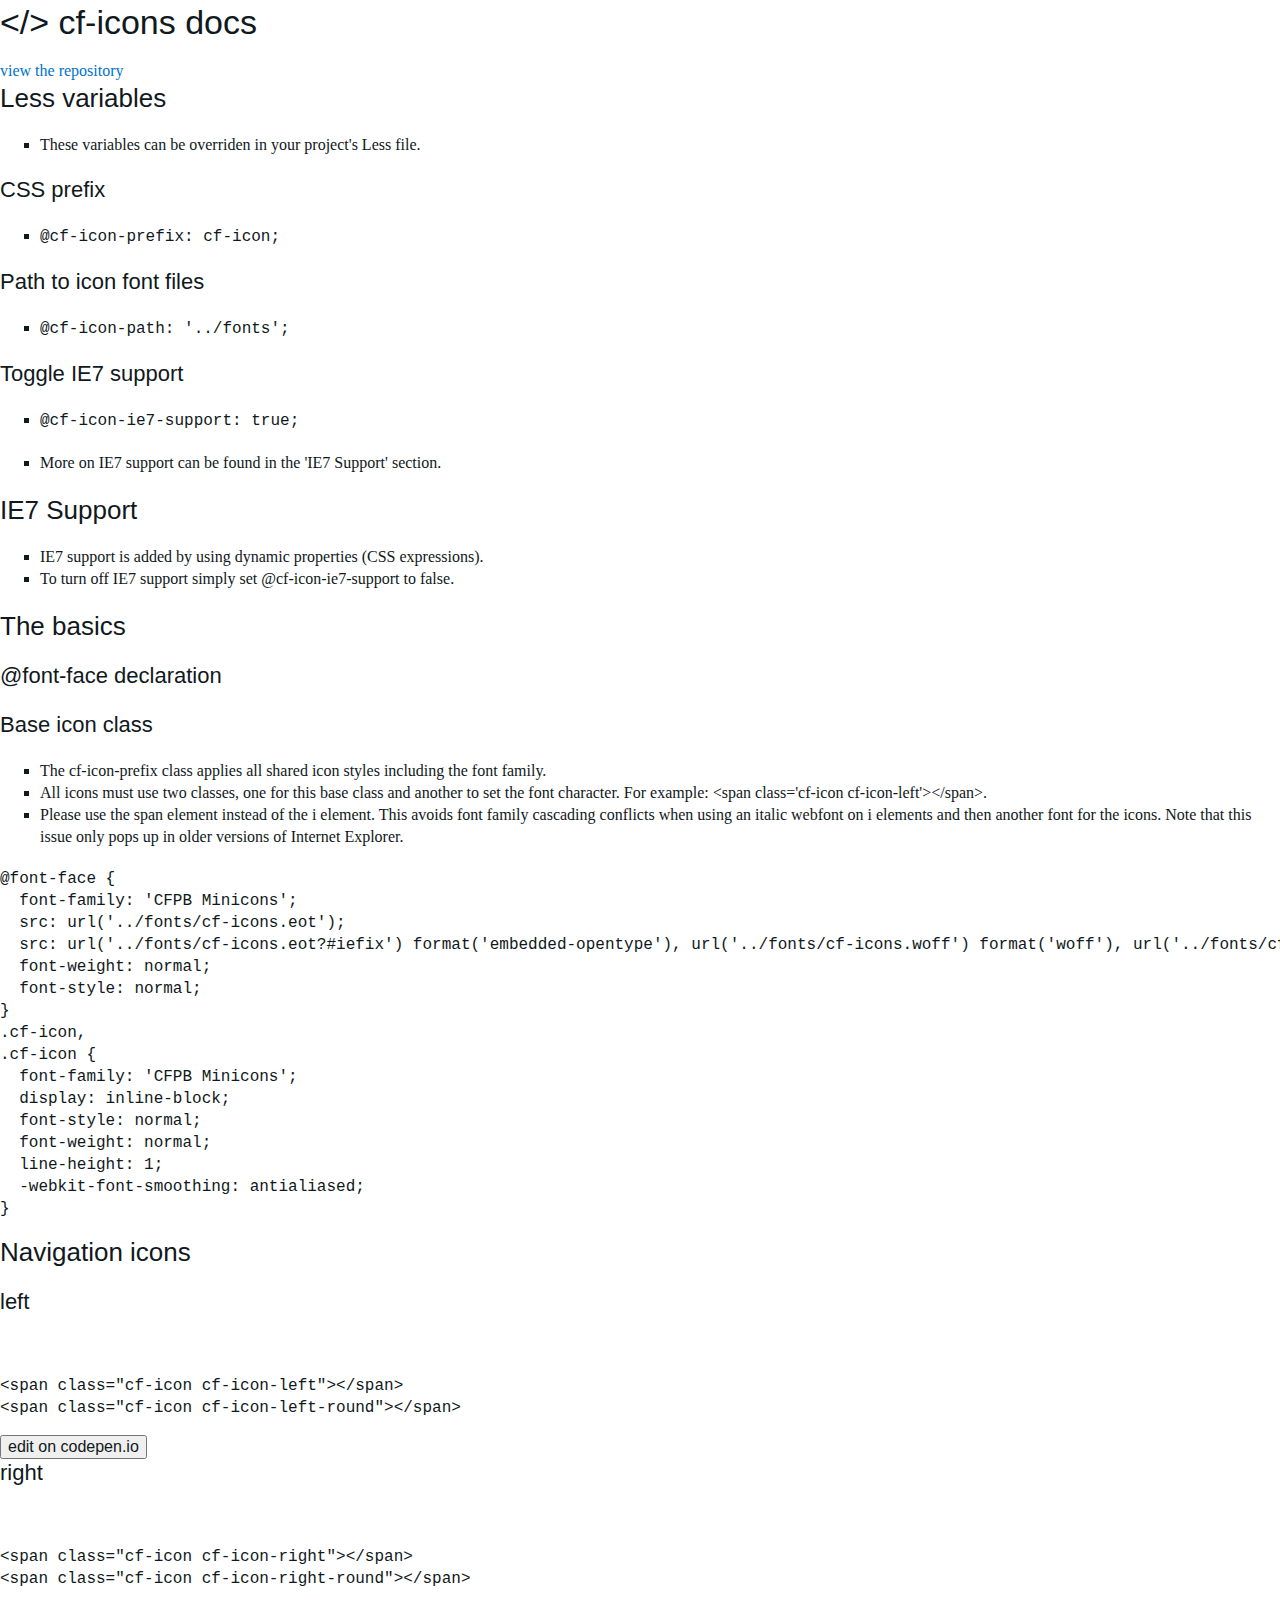
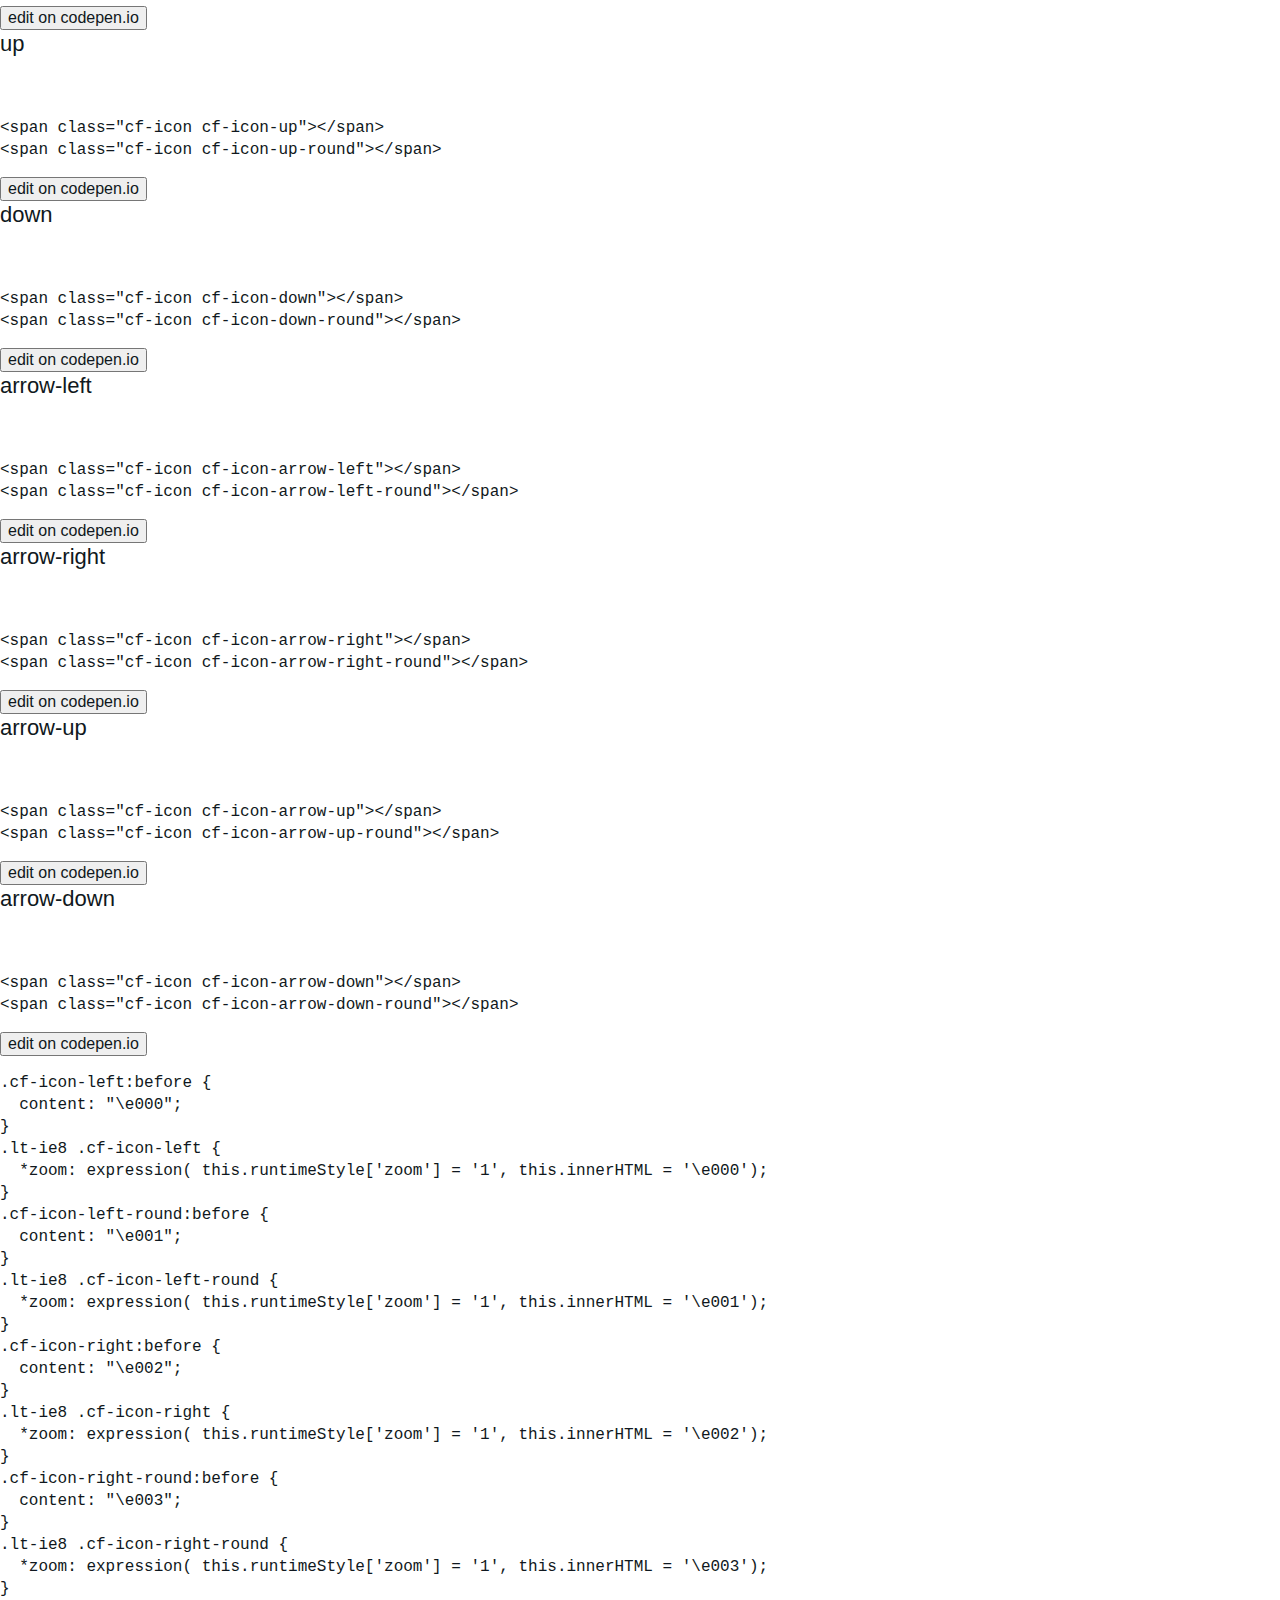
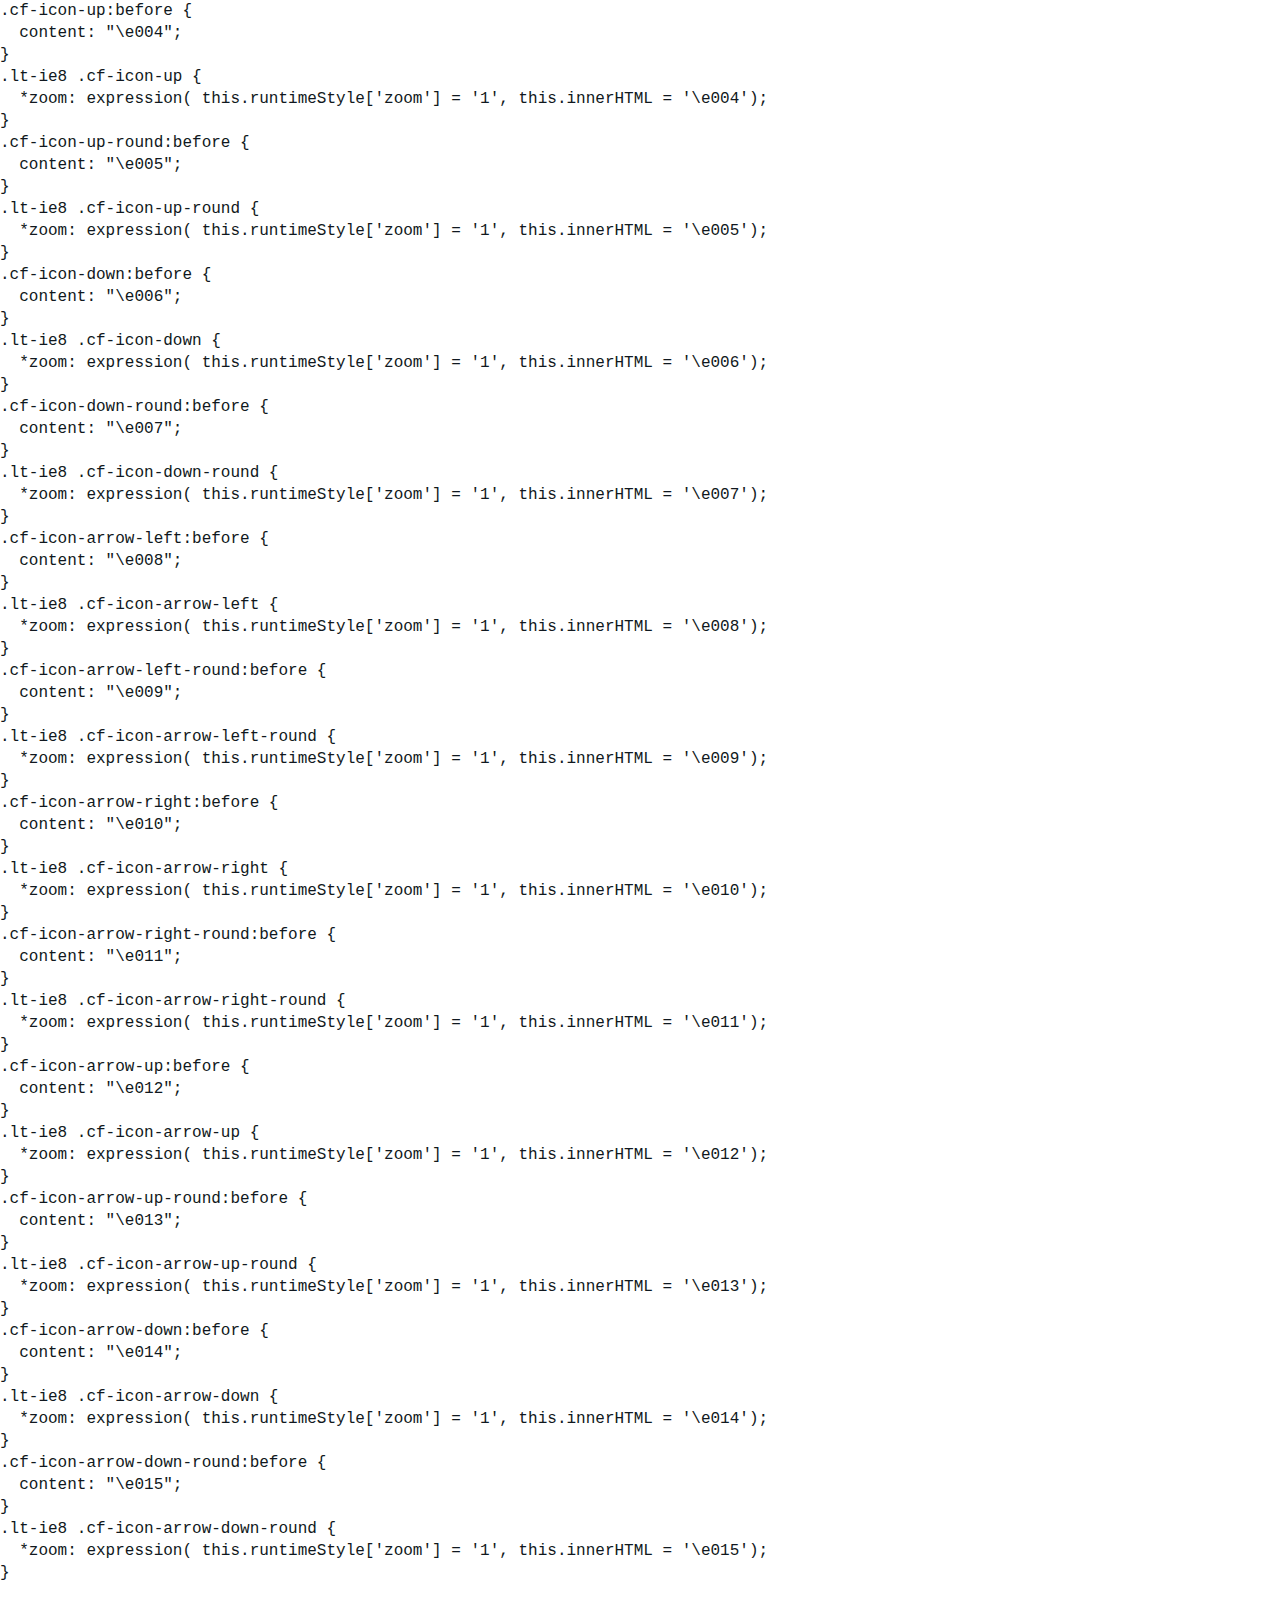
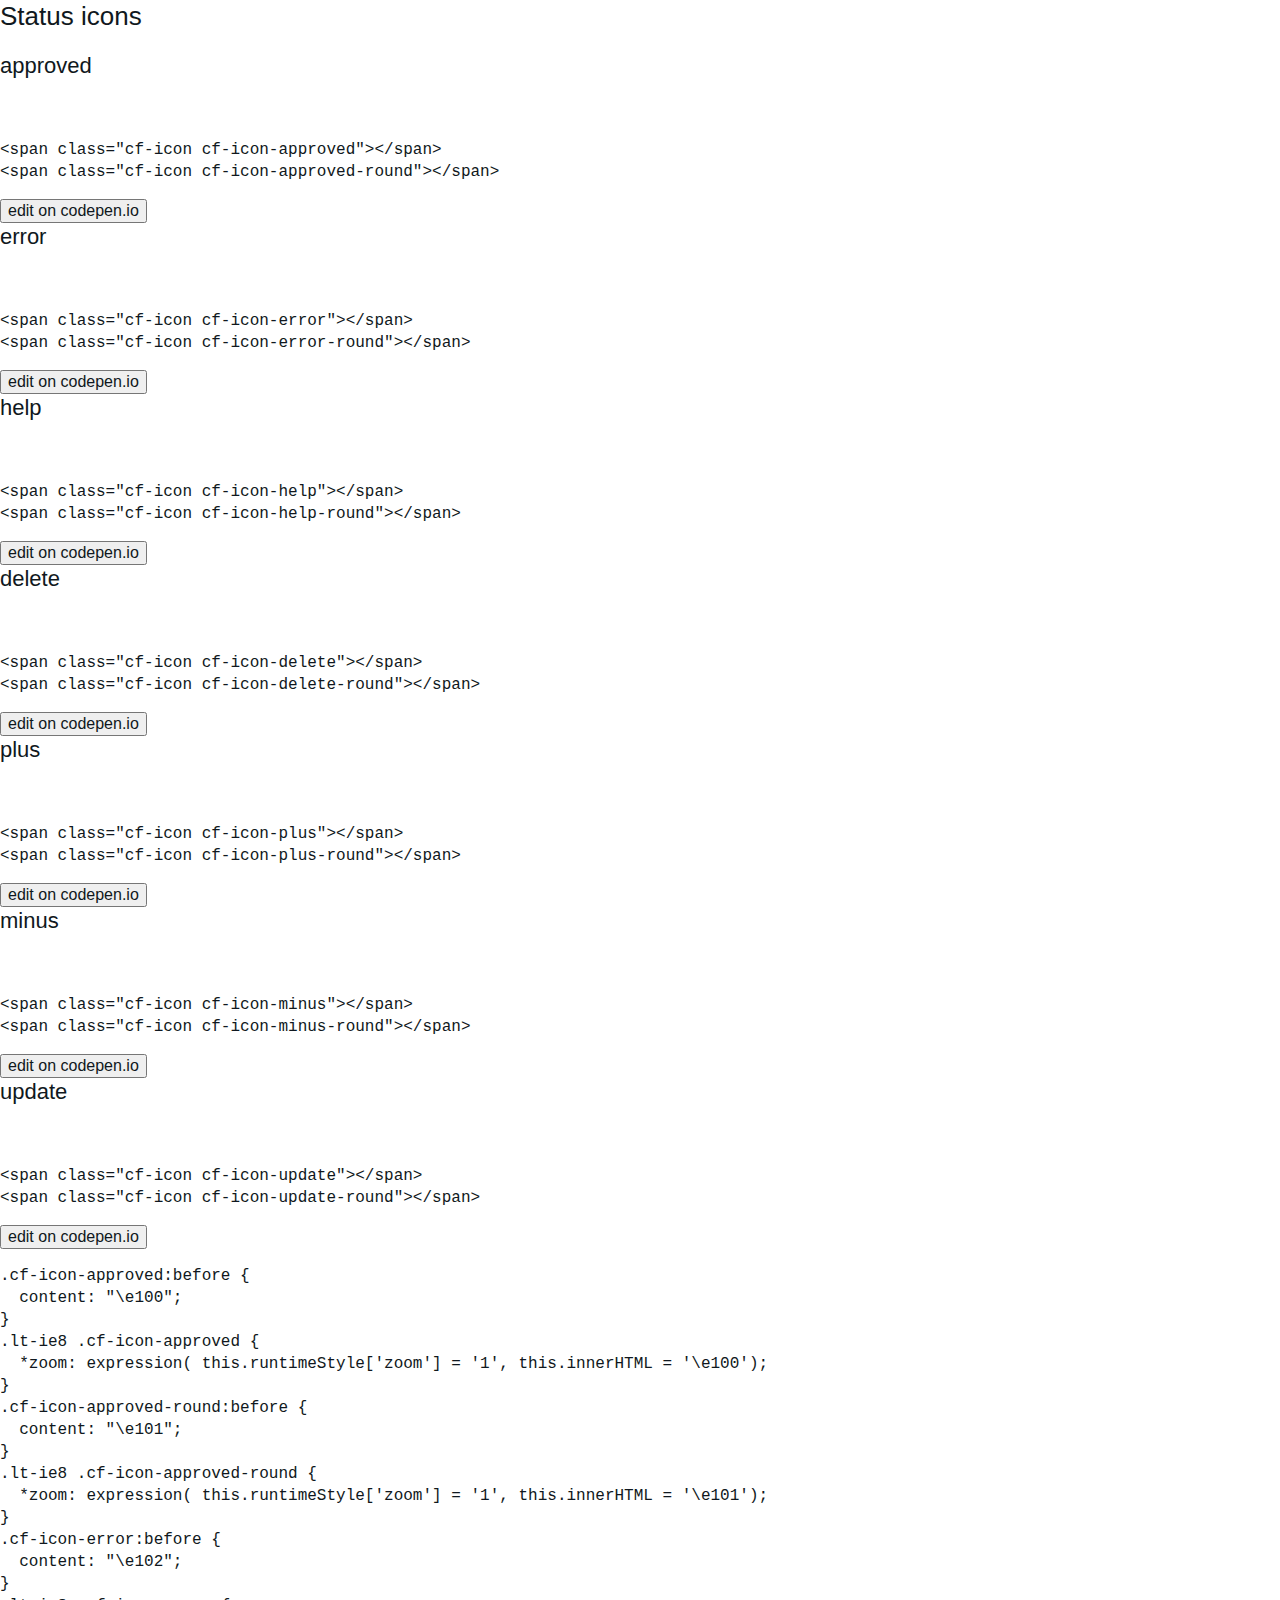
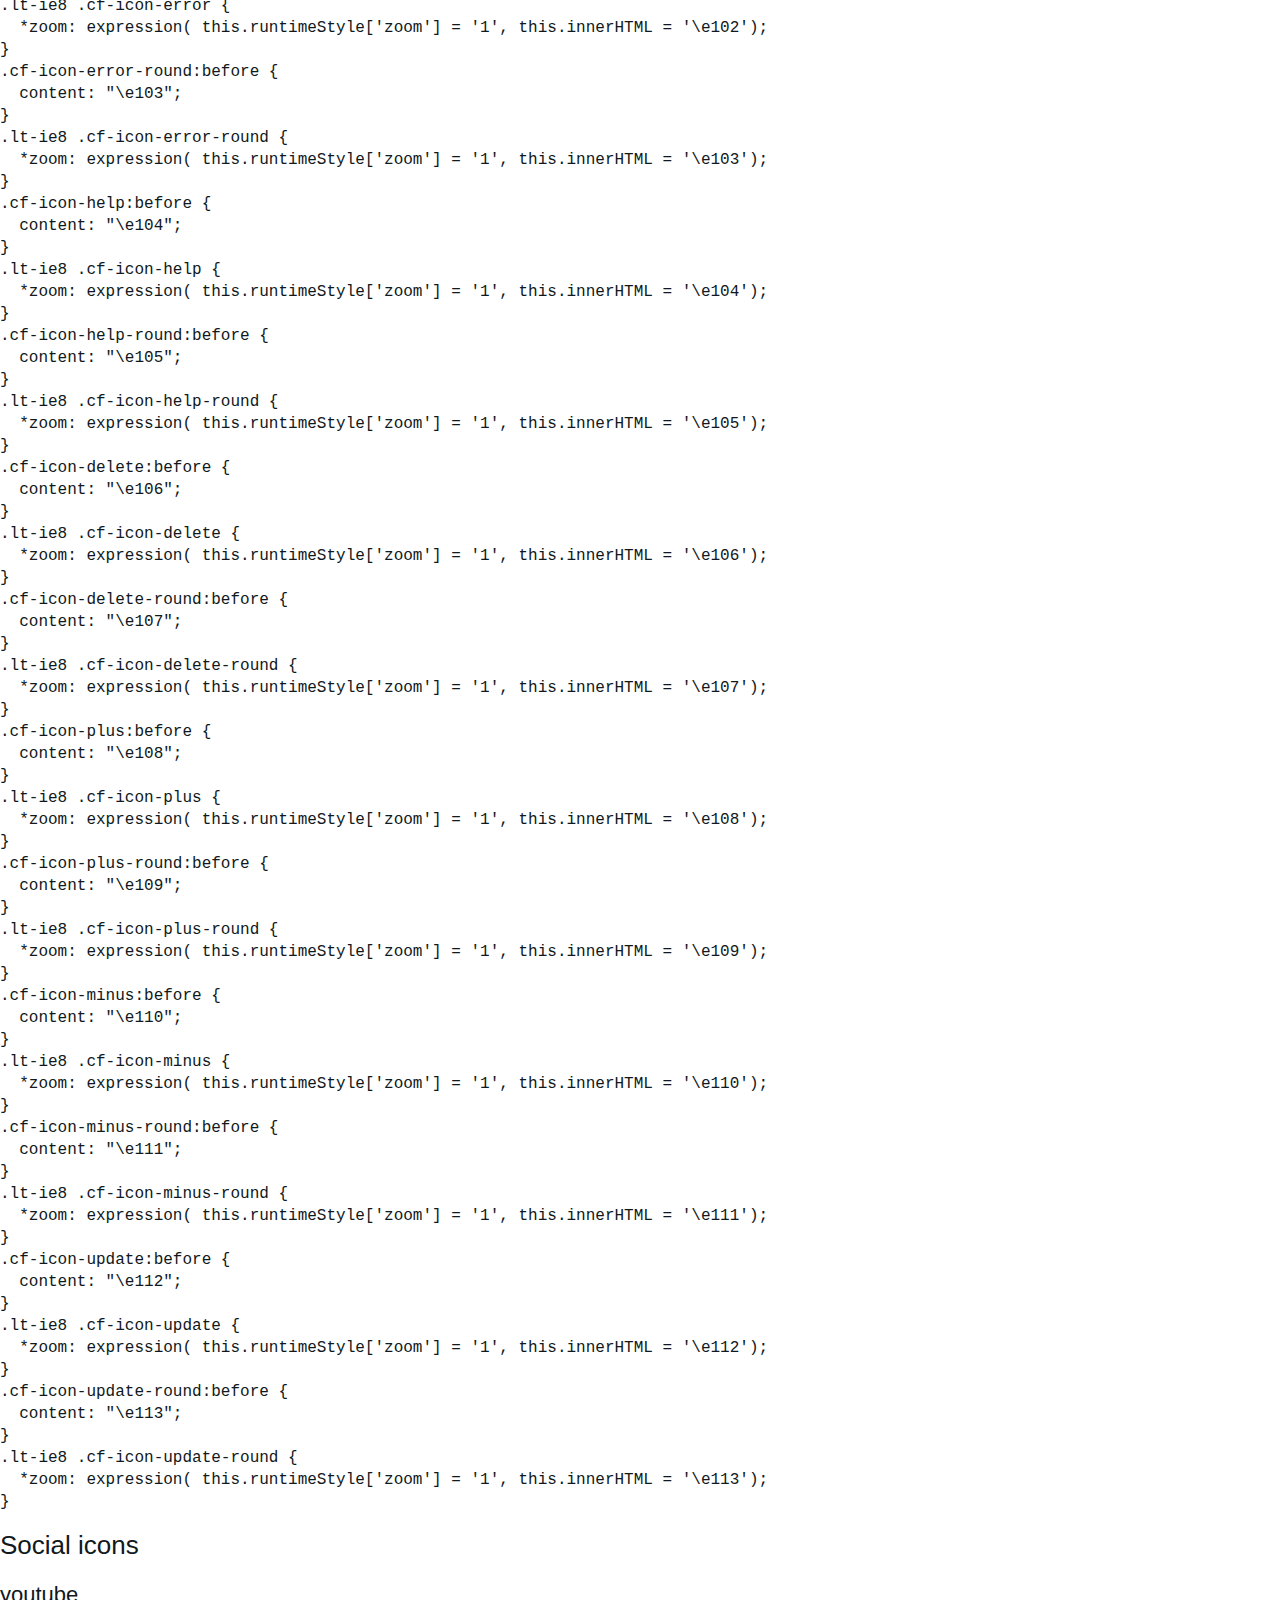
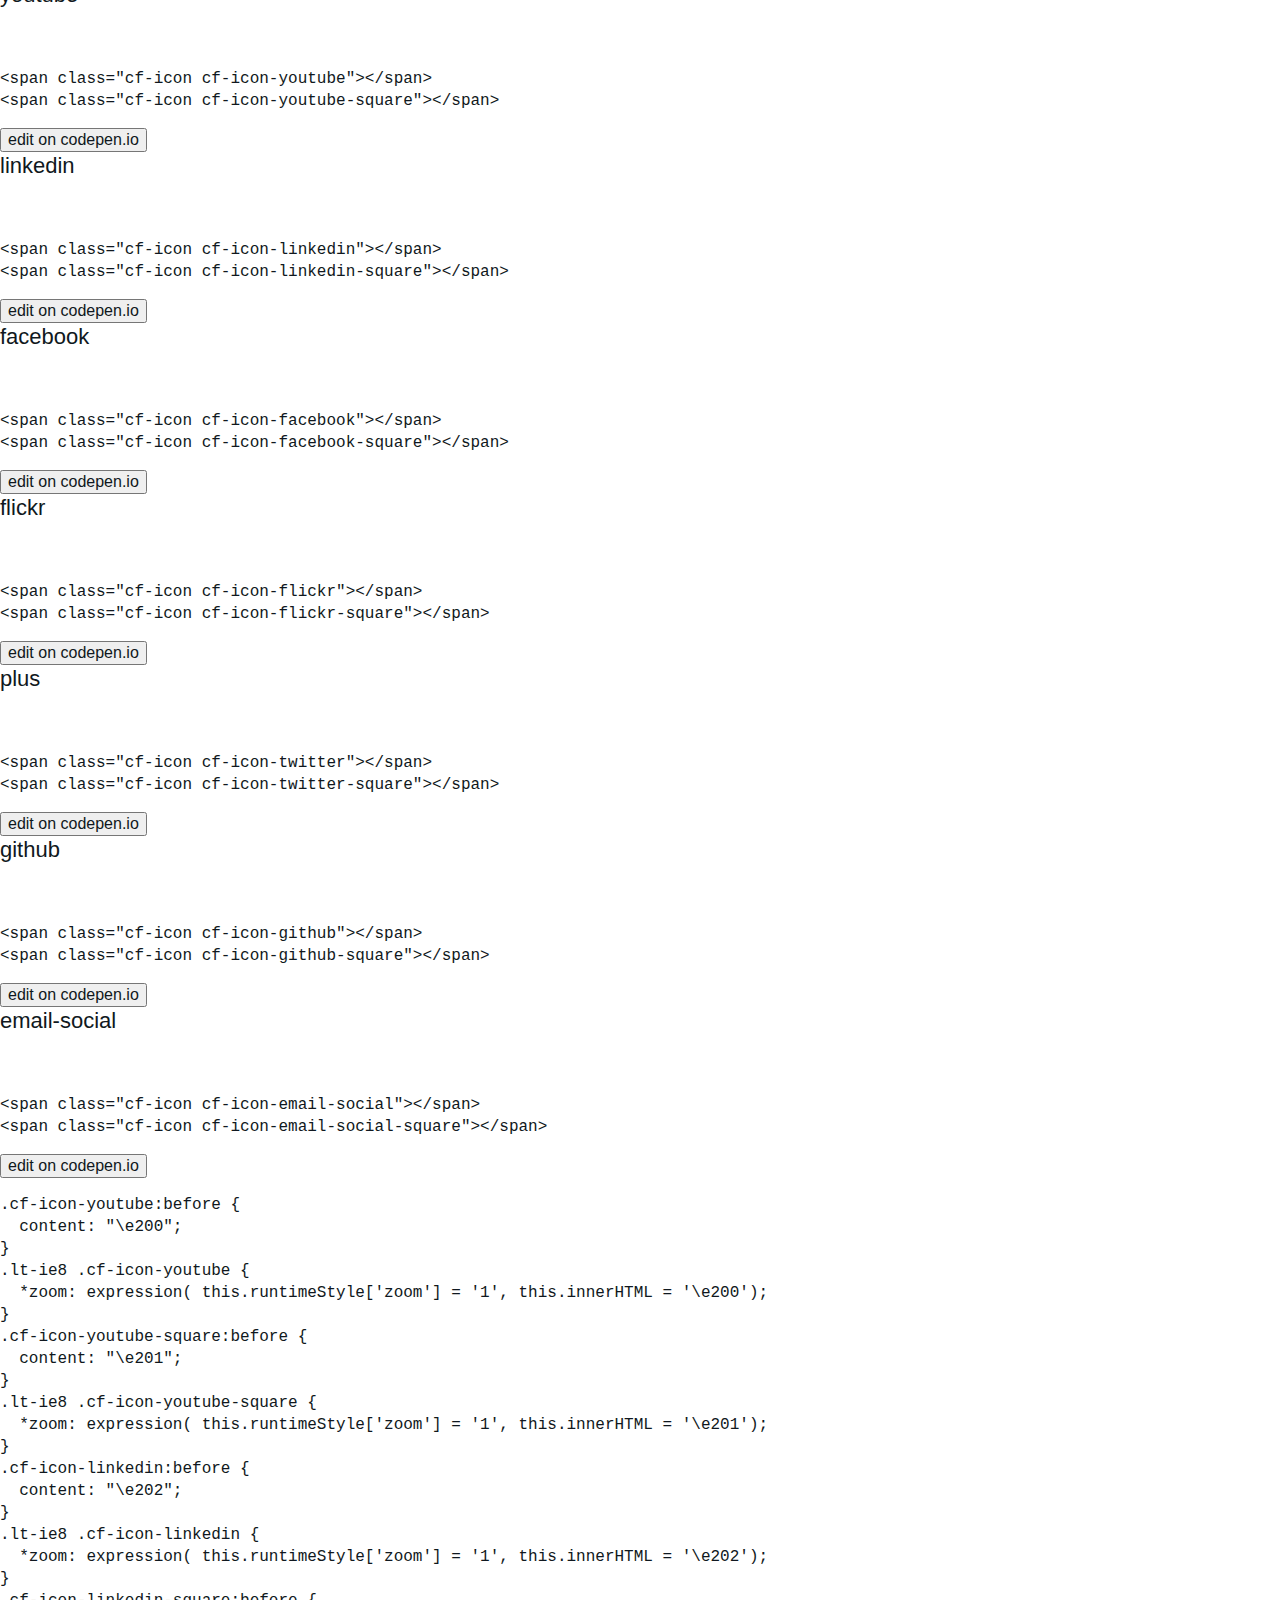
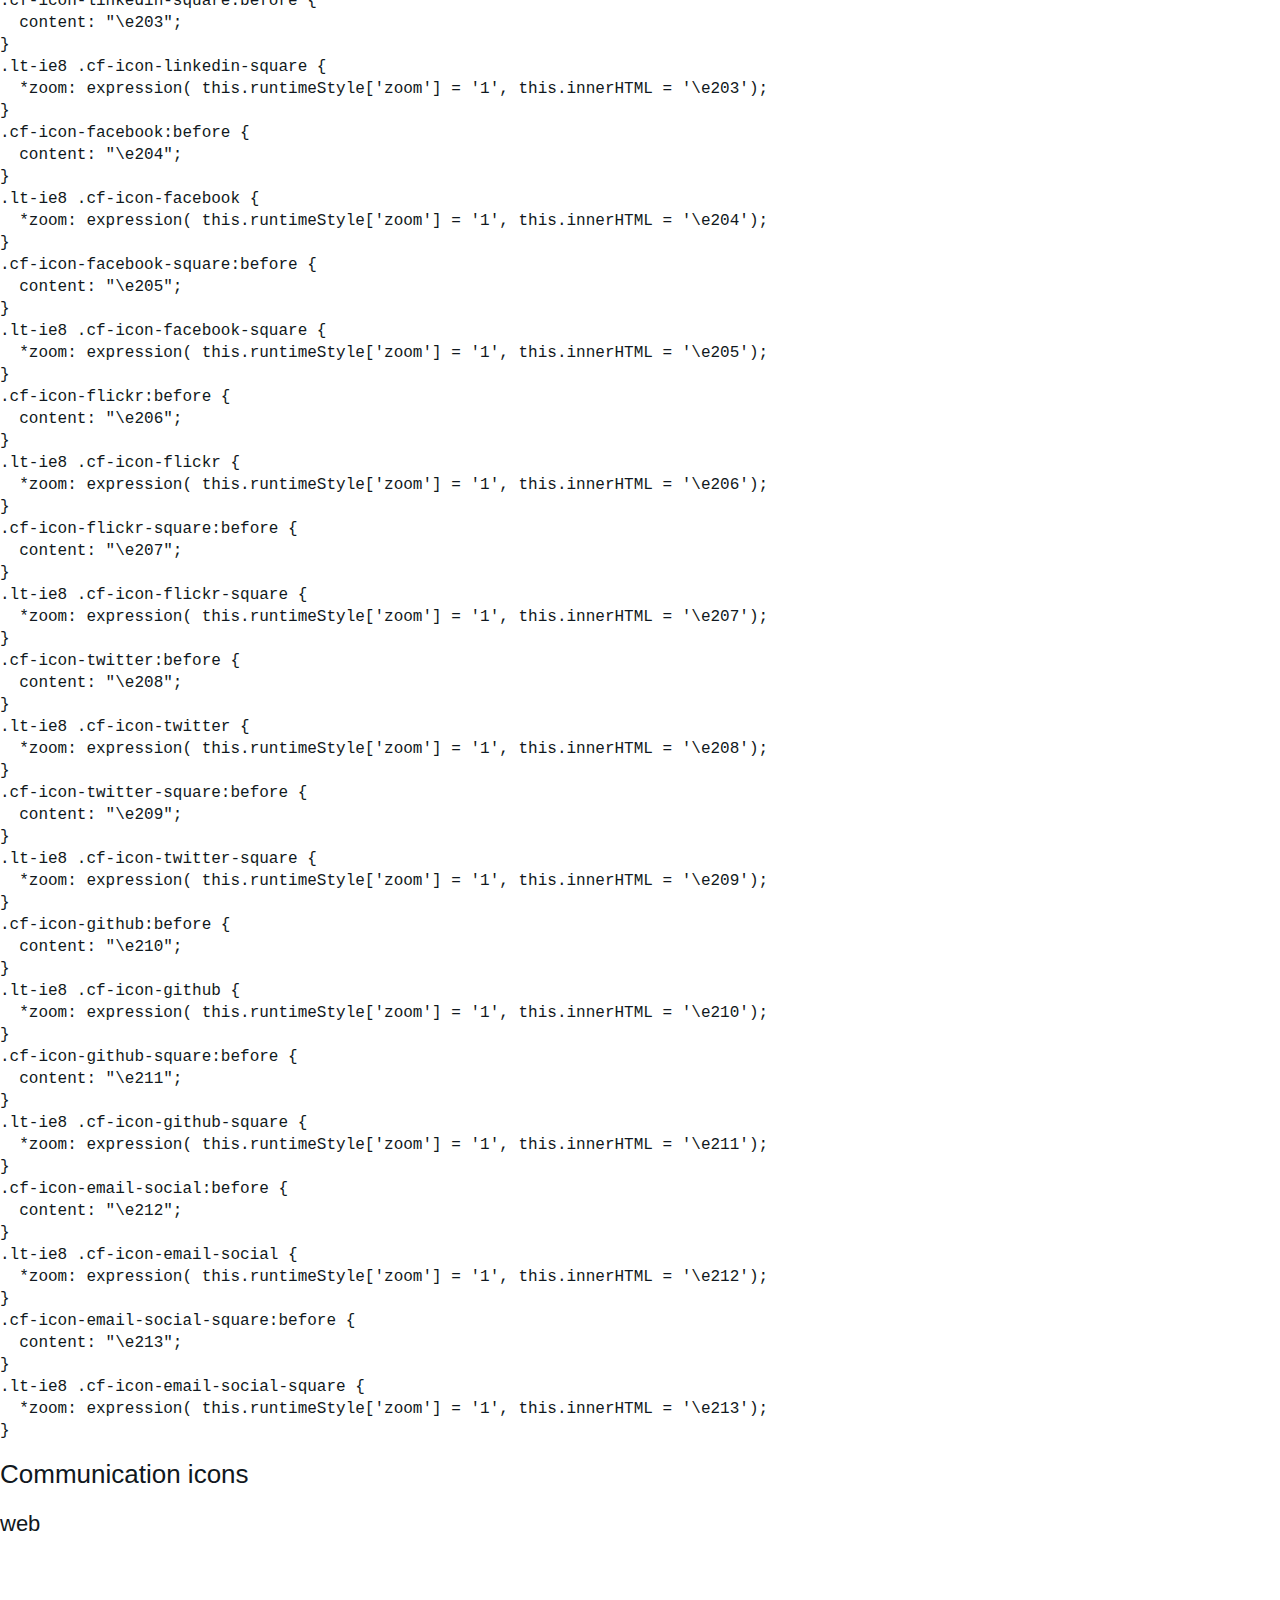
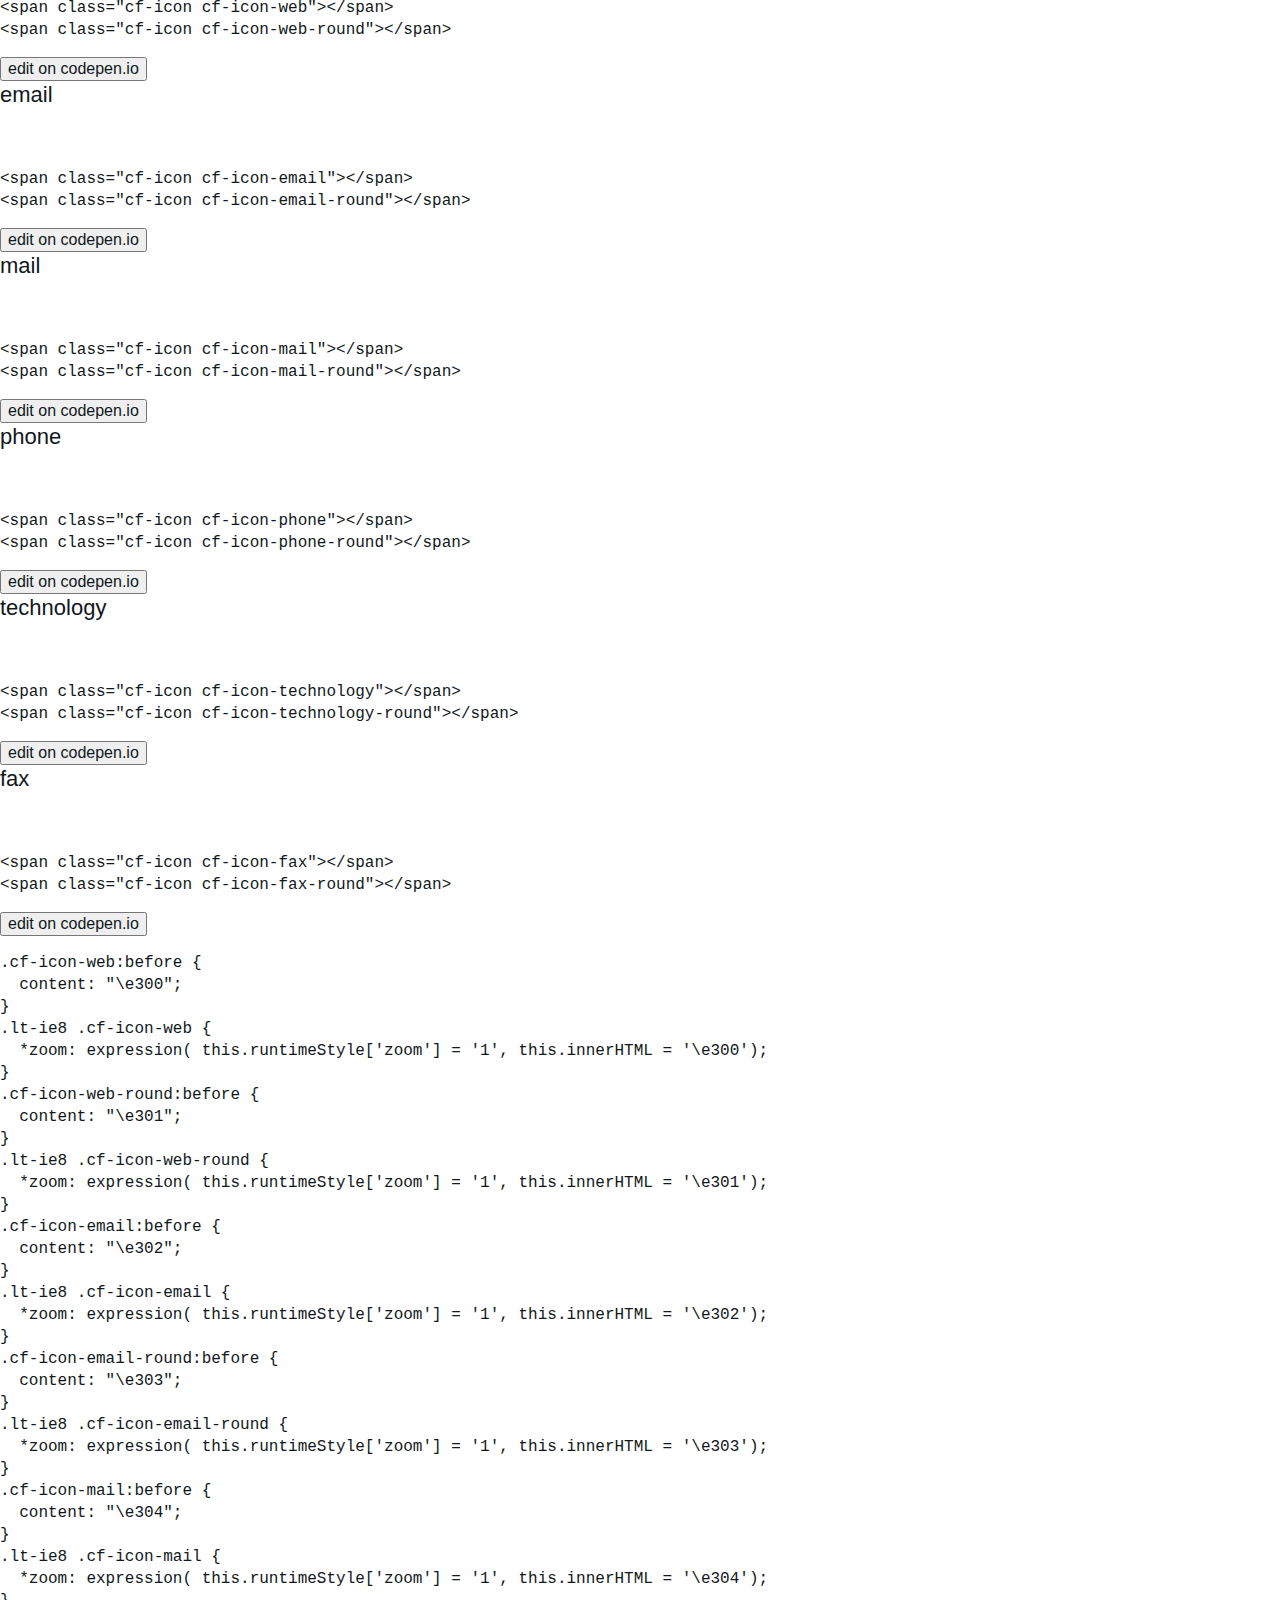
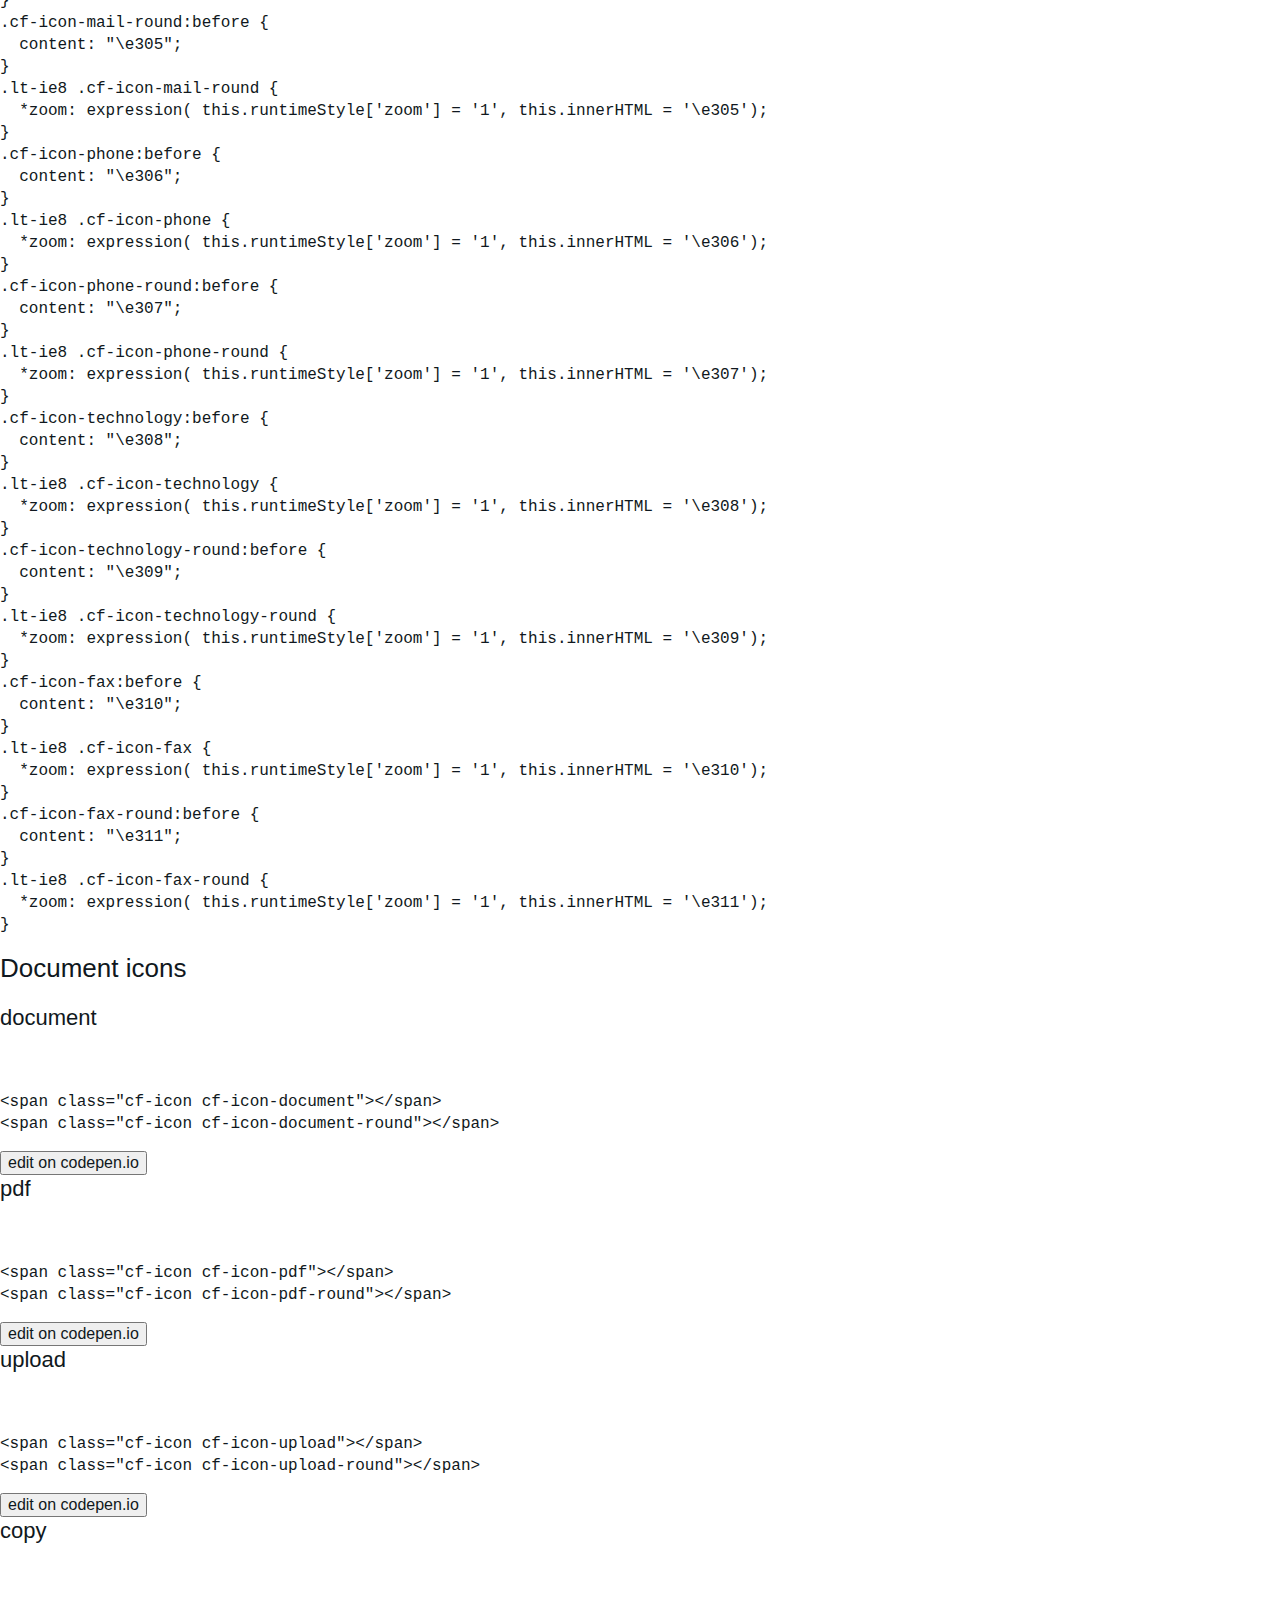
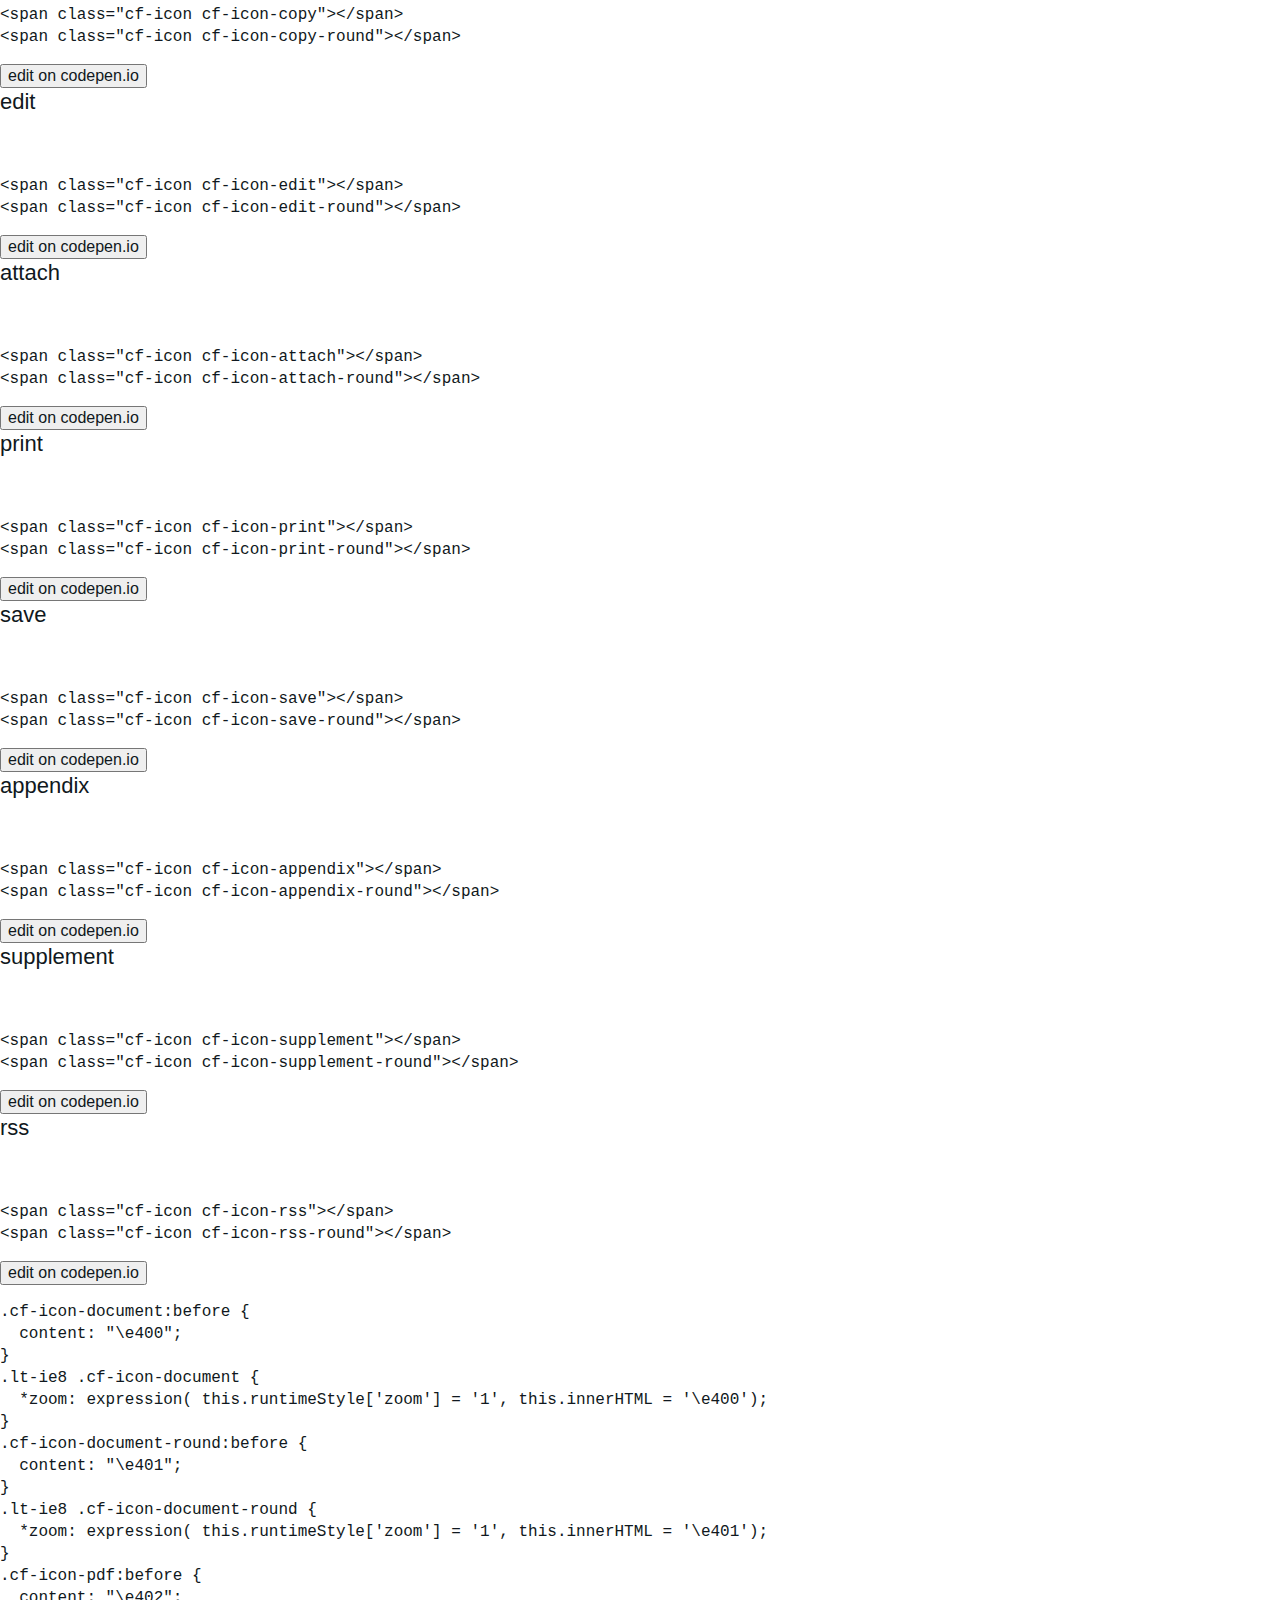
==== docs/index.html @ c5d60d41 "Adds .cf-icon class for use as a mixin." ====
<!DOCTYPE html>
<!--[if lt IE 7]><html class="no-js lt-ie9 lt-ie8 lt-ie7"><![endif]-->
<!--[if IE 7]><html class="no-js lt-ie9 lt-ie8"><![endif]-->
<!--[if IE 8]><html class="no-js lt-ie9"><![endif]-->

<!--[if gt IE 8]><!-->
<html lang="en" class="no-js">
  <!-- <![endif]-->
  <head>
    <meta charset="utf-8">
    <meta http-equiv="X-UA-Compatible" content="IE=edge">
    <title>cf-icons docs</title>
    <meta name="viewport" content="width=device-width,initial-scale=1.0">
    <link rel="stylesheet" type="text/css" href="http://fonts.googleapis.com/css?family=Lora:400,700,400italic">
    <link rel="stylesheet" type="text/css" href="static/docs/brackets.css">
    <link rel="stylesheet" type="text/css" href="static/docs/docs.css">
    <link rel="stylesheet" type="text/css" href="static/css/main.css">
  </head>
  <body>
    <div class="docs-sidebar-wrapper">
      <div class="docs-sidebar-wrapper_body">
        <div class="docs-masthead">
          <h1 class="docs-title"><span class="docs-icon">&lt;/&gt;</span> cf-icons docs
          </h1><a href="https://github.com/cfpb/cf-icons" class="docs-repo">view the repository</a>
        </div>
        <div id="less-variables" class="docs-component">
          <h2 class="docs-component_header"><span>Less variables</span></h2>
          <div class="docs-component_intro">
            <ul class="docs-notes">
              <li>These variables can be overriden in your project's Less file.</li>
            </ul>
          </div>
          <div class="docs-patterns">
            <div class="docs-pattern">
              <h3 class="docs-pattern_header">CSS prefix</h3>
              <footer class="docs-pattern_footer">
                <ul class="docs-codenotes">
                  <li>
                    <pre class="docs-code"><code>@cf-icon-prefix: cf-icon;</code></pre>
                  </li>
                </ul>
              </footer>
            </div>
            <div class="docs-pattern">
              <h3 class="docs-pattern_header">Path to icon font files</h3>
              <footer class="docs-pattern_footer">
                <ul class="docs-codenotes">
                  <li>
                    <pre class="docs-code"><code>@cf-icon-path: '../fonts';</code></pre>
                  </li>
                </ul>
              </footer>
            </div>
            <div class="docs-pattern">
              <h3 class="docs-pattern_header">Toggle IE7 support</h3>
              <footer class="docs-pattern_footer">
                <ul class="docs-codenotes">
                  <li>
                    <pre class="docs-code"><code>@cf-icon-ie7-support: true;</code></pre>
                  </li>
                </ul>
                <ul class="docs-notes">
                  <li>More on IE7 support can be found in the 'IE7 Support' section.</li>
                </ul>
              </footer>
            </div>
          </div>
        </div>
        <div id="ie7-support" class="docs-component">
          <h2 class="docs-component_header"><span>IE7 Support</span></h2>
          <div class="docs-component_intro">
            <ul class="docs-notes">
              <li>IE7 support is added by using dynamic properties (CSS expressions).</li>
              <li>To turn off IE7 support simply set @cf-icon-ie7-support to false.</li>
            </ul>
          </div>
        </div>
        <div id="the-basics" class="docs-component">
          <h2 class="docs-component_header"><span>The basics</span></h2>
          <div class="docs-patterns">
            <div class="docs-pattern">
              <h3 class="docs-pattern_header">@font-face declaration</h3>
            </div>
            <div class="docs-pattern">
              <h3 class="docs-pattern_header">Base icon class</h3>
              <footer class="docs-pattern_footer">
                <ul class="docs-notes">
                  <li>The cf-icon-prefix class applies all shared icon styles including the font family.</li>
                  <li>All icons must use two classes, one for this base class and another to set the font character. For example: &lt;span class='cf-icon cf-icon-left'&gt;&lt;/span&gt;.</li>
                  <li>Please use the span element instead of the i element. This avoids font family cascading conflicts when using an italic webfont on i elements and then another font for the icons. Note that this issue only pops up in older versions of Internet Explorer.</li>
                </ul>
              </footer>
            </div>
          </div>
          <div class="docs-css">
            <pre class="docs-code"><code data-language="css">@font-face {
  font-family: 'CFPB Minicons';
  src: url('../fonts/cf-icons.eot');
  src: url('../fonts/cf-icons.eot?#iefix') format('embedded-opentype'), url('../fonts/cf-icons.woff') format('woff'), url('../fonts/cf-icons.ttf') format('truetype'), url('../fonts/cf-icons.svg') format('svg');
  font-weight: normal;
  font-style: normal;
}
.cf-icon,
.cf-icon {
  font-family: 'CFPB Minicons';
  display: inline-block;
  font-style: normal;
  font-weight: normal;
  line-height: 1;
  -webkit-font-smoothing: antialiased;
}</code></pre>
          </div>
        </div>
        <div id="navigation-icons" class="docs-component">
          <h2 class="docs-component_header"><span>Navigation icons</span></h2>
          <div class="docs-patterns">
            <div class="docs-pattern">
              <h3 class="docs-pattern_header">left</h3>
              <section class="docs-pattern_pattern">
<span class="cf-icon cf-icon-left"></span>
<span class="cf-icon cf-icon-left-round"></span>

              </section>
              <footer class="docs-pattern_footer">
                <pre class="docs-code docs-pattern_markup"><code data-language="html">&lt;span class=&quot;cf-icon cf-icon-left&quot;&gt;&lt;/span&gt;
&lt;span class=&quot;cf-icon cf-icon-left-round&quot;&gt;&lt;/span&gt;</code></pre>
                <form action="http://codepen.io/pen/define" method="POST" target="_blank" class="docs-pattern_footer-edit">
                  <input type="hidden" name="data" value="{&amp;quot;css&amp;quot;:&amp;quot;body { padding: 1em; }&amp;quot;,&amp;quot;css_external&amp;quot;:&amp;quot;http://cfpb.github.io/cf-icons/docs/static/css/main.css&amp;quot;,&amp;quot;html&amp;quot;:&amp;quot;\n&lt;span class=\&amp;quot;cf-icon cf-icon-left\&amp;quot;&gt;&lt;/span&gt;\n&lt;span class=\&amp;quot;cf-icon cf-icon-left-round\&amp;quot;&gt;&lt;/span&gt;\n&amp;quot;}">
                  <input type="submit" value="edit on codepen.io" class="docs-pattern_footer-edit-btn">
                </form>
              </footer>
            </div>
            <div class="docs-pattern">
              <h3 class="docs-pattern_header">right</h3>
              <section class="docs-pattern_pattern">
<span class="cf-icon cf-icon-right"></span>
<span class="cf-icon cf-icon-right-round"></span>

              </section>
              <footer class="docs-pattern_footer">
                <pre class="docs-code docs-pattern_markup"><code data-language="html">&lt;span class=&quot;cf-icon cf-icon-right&quot;&gt;&lt;/span&gt;
&lt;span class=&quot;cf-icon cf-icon-right-round&quot;&gt;&lt;/span&gt;</code></pre>
                <form action="http://codepen.io/pen/define" method="POST" target="_blank" class="docs-pattern_footer-edit">
                  <input type="hidden" name="data" value="{&amp;quot;css&amp;quot;:&amp;quot;body { padding: 1em; }&amp;quot;,&amp;quot;css_external&amp;quot;:&amp;quot;http://cfpb.github.io/cf-icons/docs/static/css/main.css&amp;quot;,&amp;quot;html&amp;quot;:&amp;quot;\n&lt;span class=\&amp;quot;cf-icon cf-icon-right\&amp;quot;&gt;&lt;/span&gt;\n&lt;span class=\&amp;quot;cf-icon cf-icon-right-round\&amp;quot;&gt;&lt;/span&gt;\n&amp;quot;}">
                  <input type="submit" value="edit on codepen.io" class="docs-pattern_footer-edit-btn">
                </form>
              </footer>
            </div>
            <div class="docs-pattern">
              <h3 class="docs-pattern_header">up</h3>
              <section class="docs-pattern_pattern">
<span class="cf-icon cf-icon-up"></span>
<span class="cf-icon cf-icon-up-round"></span>

              </section>
              <footer class="docs-pattern_footer">
                <pre class="docs-code docs-pattern_markup"><code data-language="html">&lt;span class=&quot;cf-icon cf-icon-up&quot;&gt;&lt;/span&gt;
&lt;span class=&quot;cf-icon cf-icon-up-round&quot;&gt;&lt;/span&gt;</code></pre>
                <form action="http://codepen.io/pen/define" method="POST" target="_blank" class="docs-pattern_footer-edit">
                  <input type="hidden" name="data" value="{&amp;quot;css&amp;quot;:&amp;quot;body { padding: 1em; }&amp;quot;,&amp;quot;css_external&amp;quot;:&amp;quot;http://cfpb.github.io/cf-icons/docs/static/css/main.css&amp;quot;,&amp;quot;html&amp;quot;:&amp;quot;\n&lt;span class=\&amp;quot;cf-icon cf-icon-up\&amp;quot;&gt;&lt;/span&gt;\n&lt;span class=\&amp;quot;cf-icon cf-icon-up-round\&amp;quot;&gt;&lt;/span&gt;\n&amp;quot;}">
                  <input type="submit" value="edit on codepen.io" class="docs-pattern_footer-edit-btn">
                </form>
              </footer>
            </div>
            <div class="docs-pattern">
              <h3 class="docs-pattern_header">down</h3>
              <section class="docs-pattern_pattern">
<span class="cf-icon cf-icon-down"></span>
<span class="cf-icon cf-icon-down-round"></span>

              </section>
              <footer class="docs-pattern_footer">
                <pre class="docs-code docs-pattern_markup"><code data-language="html">&lt;span class=&quot;cf-icon cf-icon-down&quot;&gt;&lt;/span&gt;
&lt;span class=&quot;cf-icon cf-icon-down-round&quot;&gt;&lt;/span&gt;</code></pre>
                <form action="http://codepen.io/pen/define" method="POST" target="_blank" class="docs-pattern_footer-edit">
                  <input type="hidden" name="data" value="{&amp;quot;css&amp;quot;:&amp;quot;body { padding: 1em; }&amp;quot;,&amp;quot;css_external&amp;quot;:&amp;quot;http://cfpb.github.io/cf-icons/docs/static/css/main.css&amp;quot;,&amp;quot;html&amp;quot;:&amp;quot;\n&lt;span class=\&amp;quot;cf-icon cf-icon-down\&amp;quot;&gt;&lt;/span&gt;\n&lt;span class=\&amp;quot;cf-icon cf-icon-down-round\&amp;quot;&gt;&lt;/span&gt;\n&amp;quot;}">
                  <input type="submit" value="edit on codepen.io" class="docs-pattern_footer-edit-btn">
                </form>
              </footer>
            </div>
            <div class="docs-pattern">
              <h3 class="docs-pattern_header">arrow-left</h3>
              <section class="docs-pattern_pattern">
<span class="cf-icon cf-icon-arrow-left"></span>
<span class="cf-icon cf-icon-arrow-left-round"></span>

              </section>
              <footer class="docs-pattern_footer">
                <pre class="docs-code docs-pattern_markup"><code data-language="html">&lt;span class=&quot;cf-icon cf-icon-arrow-left&quot;&gt;&lt;/span&gt;
&lt;span class=&quot;cf-icon cf-icon-arrow-left-round&quot;&gt;&lt;/span&gt;</code></pre>
                <form action="http://codepen.io/pen/define" method="POST" target="_blank" class="docs-pattern_footer-edit">
                  <input type="hidden" name="data" value="{&amp;quot;css&amp;quot;:&amp;quot;body { padding: 1em; }&amp;quot;,&amp;quot;css_external&amp;quot;:&amp;quot;http://cfpb.github.io/cf-icons/docs/static/css/main.css&amp;quot;,&amp;quot;html&amp;quot;:&amp;quot;\n&lt;span class=\&amp;quot;cf-icon cf-icon-arrow-left\&amp;quot;&gt;&lt;/span&gt;\n&lt;span class=\&amp;quot;cf-icon cf-icon-arrow-left-round\&amp;quot;&gt;&lt;/span&gt;\n&amp;quot;}">
                  <input type="submit" value="edit on codepen.io" class="docs-pattern_footer-edit-btn">
                </form>
              </footer>
            </div>
            <div class="docs-pattern">
              <h3 class="docs-pattern_header">arrow-right</h3>
              <section class="docs-pattern_pattern">
<span class="cf-icon cf-icon-arrow-right"></span>
<span class="cf-icon cf-icon-arrow-right-round"></span>

              </section>
              <footer class="docs-pattern_footer">
                <pre class="docs-code docs-pattern_markup"><code data-language="html">&lt;span class=&quot;cf-icon cf-icon-arrow-right&quot;&gt;&lt;/span&gt;
&lt;span class=&quot;cf-icon cf-icon-arrow-right-round&quot;&gt;&lt;/span&gt;</code></pre>
                <form action="http://codepen.io/pen/define" method="POST" target="_blank" class="docs-pattern_footer-edit">
                  <input type="hidden" name="data" value="{&amp;quot;css&amp;quot;:&amp;quot;body { padding: 1em; }&amp;quot;,&amp;quot;css_external&amp;quot;:&amp;quot;http://cfpb.github.io/cf-icons/docs/static/css/main.css&amp;quot;,&amp;quot;html&amp;quot;:&amp;quot;\n&lt;span class=\&amp;quot;cf-icon cf-icon-arrow-right\&amp;quot;&gt;&lt;/span&gt;\n&lt;span class=\&amp;quot;cf-icon cf-icon-arrow-right-round\&amp;quot;&gt;&lt;/span&gt;\n&amp;quot;}">
                  <input type="submit" value="edit on codepen.io" class="docs-pattern_footer-edit-btn">
                </form>
              </footer>
            </div>
            <div class="docs-pattern">
              <h3 class="docs-pattern_header">arrow-up</h3>
              <section class="docs-pattern_pattern">
<span class="cf-icon cf-icon-arrow-up"></span>
<span class="cf-icon cf-icon-arrow-up-round"></span>

              </section>
              <footer class="docs-pattern_footer">
                <pre class="docs-code docs-pattern_markup"><code data-language="html">&lt;span class=&quot;cf-icon cf-icon-arrow-up&quot;&gt;&lt;/span&gt;
&lt;span class=&quot;cf-icon cf-icon-arrow-up-round&quot;&gt;&lt;/span&gt;</code></pre>
                <form action="http://codepen.io/pen/define" method="POST" target="_blank" class="docs-pattern_footer-edit">
                  <input type="hidden" name="data" value="{&amp;quot;css&amp;quot;:&amp;quot;body { padding: 1em; }&amp;quot;,&amp;quot;css_external&amp;quot;:&amp;quot;http://cfpb.github.io/cf-icons/docs/static/css/main.css&amp;quot;,&amp;quot;html&amp;quot;:&amp;quot;\n&lt;span class=\&amp;quot;cf-icon cf-icon-arrow-up\&amp;quot;&gt;&lt;/span&gt;\n&lt;span class=\&amp;quot;cf-icon cf-icon-arrow-up-round\&amp;quot;&gt;&lt;/span&gt;\n&amp;quot;}">
                  <input type="submit" value="edit on codepen.io" class="docs-pattern_footer-edit-btn">
                </form>
              </footer>
            </div>
            <div class="docs-pattern">
              <h3 class="docs-pattern_header">arrow-down</h3>
              <section class="docs-pattern_pattern">
<span class="cf-icon cf-icon-arrow-down"></span>
<span class="cf-icon cf-icon-arrow-down-round"></span>

              </section>
              <footer class="docs-pattern_footer">
                <pre class="docs-code docs-pattern_markup"><code data-language="html">&lt;span class=&quot;cf-icon cf-icon-arrow-down&quot;&gt;&lt;/span&gt;
&lt;span class=&quot;cf-icon cf-icon-arrow-down-round&quot;&gt;&lt;/span&gt;</code></pre>
                <form action="http://codepen.io/pen/define" method="POST" target="_blank" class="docs-pattern_footer-edit">
                  <input type="hidden" name="data" value="{&amp;quot;css&amp;quot;:&amp;quot;body { padding: 1em; }&amp;quot;,&amp;quot;css_external&amp;quot;:&amp;quot;http://cfpb.github.io/cf-icons/docs/static/css/main.css&amp;quot;,&amp;quot;html&amp;quot;:&amp;quot;\n&lt;span class=\&amp;quot;cf-icon cf-icon-arrow-down\&amp;quot;&gt;&lt;/span&gt;\n&lt;span class=\&amp;quot;cf-icon cf-icon-arrow-down-round\&amp;quot;&gt;&lt;/span&gt;\n&amp;quot;}">
                  <input type="submit" value="edit on codepen.io" class="docs-pattern_footer-edit-btn">
                </form>
              </footer>
            </div>
          </div>
          <div class="docs-css">
            <pre class="docs-code"><code data-language="css">.cf-icon-left:before {
  content: &quot;\e000&quot;;
}
.lt-ie8 .cf-icon-left {
  *zoom: expression( this.runtimeStyle['zoom'] = '1', this.innerHTML = '\e000');
}
.cf-icon-left-round:before {
  content: &quot;\e001&quot;;
}
.lt-ie8 .cf-icon-left-round {
  *zoom: expression( this.runtimeStyle['zoom'] = '1', this.innerHTML = '\e001');
}
.cf-icon-right:before {
  content: &quot;\e002&quot;;
}
.lt-ie8 .cf-icon-right {
  *zoom: expression( this.runtimeStyle['zoom'] = '1', this.innerHTML = '\e002');
}
.cf-icon-right-round:before {
  content: &quot;\e003&quot;;
}
.lt-ie8 .cf-icon-right-round {
  *zoom: expression( this.runtimeStyle['zoom'] = '1', this.innerHTML = '\e003');
}
.cf-icon-up:before {
  content: &quot;\e004&quot;;
}
.lt-ie8 .cf-icon-up {
  *zoom: expression( this.runtimeStyle['zoom'] = '1', this.innerHTML = '\e004');
}
.cf-icon-up-round:before {
  content: &quot;\e005&quot;;
}
.lt-ie8 .cf-icon-up-round {
  *zoom: expression( this.runtimeStyle['zoom'] = '1', this.innerHTML = '\e005');
}
.cf-icon-down:before {
  content: &quot;\e006&quot;;
}
.lt-ie8 .cf-icon-down {
  *zoom: expression( this.runtimeStyle['zoom'] = '1', this.innerHTML = '\e006');
}
.cf-icon-down-round:before {
  content: &quot;\e007&quot;;
}
.lt-ie8 .cf-icon-down-round {
  *zoom: expression( this.runtimeStyle['zoom'] = '1', this.innerHTML = '\e007');
}
.cf-icon-arrow-left:before {
  content: &quot;\e008&quot;;
}
.lt-ie8 .cf-icon-arrow-left {
  *zoom: expression( this.runtimeStyle['zoom'] = '1', this.innerHTML = '\e008');
}
.cf-icon-arrow-left-round:before {
  content: &quot;\e009&quot;;
}
.lt-ie8 .cf-icon-arrow-left-round {
  *zoom: expression( this.runtimeStyle['zoom'] = '1', this.innerHTML = '\e009');
}
.cf-icon-arrow-right:before {
  content: &quot;\e010&quot;;
}
.lt-ie8 .cf-icon-arrow-right {
  *zoom: expression( this.runtimeStyle['zoom'] = '1', this.innerHTML = '\e010');
}
.cf-icon-arrow-right-round:before {
  content: &quot;\e011&quot;;
}
.lt-ie8 .cf-icon-arrow-right-round {
  *zoom: expression( this.runtimeStyle['zoom'] = '1', this.innerHTML = '\e011');
}
.cf-icon-arrow-up:before {
  content: &quot;\e012&quot;;
}
.lt-ie8 .cf-icon-arrow-up {
  *zoom: expression( this.runtimeStyle['zoom'] = '1', this.innerHTML = '\e012');
}
.cf-icon-arrow-up-round:before {
  content: &quot;\e013&quot;;
}
.lt-ie8 .cf-icon-arrow-up-round {
  *zoom: expression( this.runtimeStyle['zoom'] = '1', this.innerHTML = '\e013');
}
.cf-icon-arrow-down:before {
  content: &quot;\e014&quot;;
}
.lt-ie8 .cf-icon-arrow-down {
  *zoom: expression( this.runtimeStyle['zoom'] = '1', this.innerHTML = '\e014');
}
.cf-icon-arrow-down-round:before {
  content: &quot;\e015&quot;;
}
.lt-ie8 .cf-icon-arrow-down-round {
  *zoom: expression( this.runtimeStyle['zoom'] = '1', this.innerHTML = '\e015');
}</code></pre>
          </div>
        </div>
        <div id="status-icons" class="docs-component">
          <h2 class="docs-component_header"><span>Status icons</span></h2>
          <div class="docs-patterns">
            <div class="docs-pattern">
              <h3 class="docs-pattern_header">approved</h3>
              <section class="docs-pattern_pattern">
<span class="cf-icon cf-icon-approved"></span>
<span class="cf-icon cf-icon-approved-round"></span>

              </section>
              <footer class="docs-pattern_footer">
                <pre class="docs-code docs-pattern_markup"><code data-language="html">&lt;span class=&quot;cf-icon cf-icon-approved&quot;&gt;&lt;/span&gt;
&lt;span class=&quot;cf-icon cf-icon-approved-round&quot;&gt;&lt;/span&gt;</code></pre>
                <form action="http://codepen.io/pen/define" method="POST" target="_blank" class="docs-pattern_footer-edit">
                  <input type="hidden" name="data" value="{&amp;quot;css&amp;quot;:&amp;quot;body { padding: 1em; }&amp;quot;,&amp;quot;css_external&amp;quot;:&amp;quot;http://cfpb.github.io/cf-icons/docs/static/css/main.css&amp;quot;,&amp;quot;html&amp;quot;:&amp;quot;\n&lt;span class=\&amp;quot;cf-icon cf-icon-approved\&amp;quot;&gt;&lt;/span&gt;\n&lt;span class=\&amp;quot;cf-icon cf-icon-approved-round\&amp;quot;&gt;&lt;/span&gt;\n&amp;quot;}">
                  <input type="submit" value="edit on codepen.io" class="docs-pattern_footer-edit-btn">
                </form>
              </footer>
            </div>
            <div class="docs-pattern">
              <h3 class="docs-pattern_header">error</h3>
              <section class="docs-pattern_pattern">
<span class="cf-icon cf-icon-error"></span>
<span class="cf-icon cf-icon-error-round"></span>

              </section>
              <footer class="docs-pattern_footer">
                <pre class="docs-code docs-pattern_markup"><code data-language="html">&lt;span class=&quot;cf-icon cf-icon-error&quot;&gt;&lt;/span&gt;
&lt;span class=&quot;cf-icon cf-icon-error-round&quot;&gt;&lt;/span&gt;</code></pre>
                <form action="http://codepen.io/pen/define" method="POST" target="_blank" class="docs-pattern_footer-edit">
                  <input type="hidden" name="data" value="{&amp;quot;css&amp;quot;:&amp;quot;body { padding: 1em; }&amp;quot;,&amp;quot;css_external&amp;quot;:&amp;quot;http://cfpb.github.io/cf-icons/docs/static/css/main.css&amp;quot;,&amp;quot;html&amp;quot;:&amp;quot;\n&lt;span class=\&amp;quot;cf-icon cf-icon-error\&amp;quot;&gt;&lt;/span&gt;\n&lt;span class=\&amp;quot;cf-icon cf-icon-error-round\&amp;quot;&gt;&lt;/span&gt;\n&amp;quot;}">
                  <input type="submit" value="edit on codepen.io" class="docs-pattern_footer-edit-btn">
                </form>
              </footer>
            </div>
            <div class="docs-pattern">
              <h3 class="docs-pattern_header">help</h3>
              <section class="docs-pattern_pattern">
<span class="cf-icon cf-icon-help"></span>
<span class="cf-icon cf-icon-help-round"></span>

              </section>
              <footer class="docs-pattern_footer">
                <pre class="docs-code docs-pattern_markup"><code data-language="html">&lt;span class=&quot;cf-icon cf-icon-help&quot;&gt;&lt;/span&gt;
&lt;span class=&quot;cf-icon cf-icon-help-round&quot;&gt;&lt;/span&gt;</code></pre>
                <form action="http://codepen.io/pen/define" method="POST" target="_blank" class="docs-pattern_footer-edit">
                  <input type="hidden" name="data" value="{&amp;quot;css&amp;quot;:&amp;quot;body { padding: 1em; }&amp;quot;,&amp;quot;css_external&amp;quot;:&amp;quot;http://cfpb.github.io/cf-icons/docs/static/css/main.css&amp;quot;,&amp;quot;html&amp;quot;:&amp;quot;\n&lt;span class=\&amp;quot;cf-icon cf-icon-help\&amp;quot;&gt;&lt;/span&gt;\n&lt;span class=\&amp;quot;cf-icon cf-icon-help-round\&amp;quot;&gt;&lt;/span&gt;\n&amp;quot;}">
                  <input type="submit" value="edit on codepen.io" class="docs-pattern_footer-edit-btn">
                </form>
              </footer>
            </div>
            <div class="docs-pattern">
              <h3 class="docs-pattern_header">delete</h3>
              <section class="docs-pattern_pattern">
<span class="cf-icon cf-icon-delete"></span>
<span class="cf-icon cf-icon-delete-round"></span>

              </section>
              <footer class="docs-pattern_footer">
                <pre class="docs-code docs-pattern_markup"><code data-language="html">&lt;span class=&quot;cf-icon cf-icon-delete&quot;&gt;&lt;/span&gt;
&lt;span class=&quot;cf-icon cf-icon-delete-round&quot;&gt;&lt;/span&gt;</code></pre>
                <form action="http://codepen.io/pen/define" method="POST" target="_blank" class="docs-pattern_footer-edit">
                  <input type="hidden" name="data" value="{&amp;quot;css&amp;quot;:&amp;quot;body { padding: 1em; }&amp;quot;,&amp;quot;css_external&amp;quot;:&amp;quot;http://cfpb.github.io/cf-icons/docs/static/css/main.css&amp;quot;,&amp;quot;html&amp;quot;:&amp;quot;\n&lt;span class=\&amp;quot;cf-icon cf-icon-delete\&amp;quot;&gt;&lt;/span&gt;\n&lt;span class=\&amp;quot;cf-icon cf-icon-delete-round\&amp;quot;&gt;&lt;/span&gt;\n&amp;quot;}">
                  <input type="submit" value="edit on codepen.io" class="docs-pattern_footer-edit-btn">
                </form>
              </footer>
            </div>
            <div class="docs-pattern">
              <h3 class="docs-pattern_header">plus</h3>
              <section class="docs-pattern_pattern">
<span class="cf-icon cf-icon-plus"></span>
<span class="cf-icon cf-icon-plus-round"></span>

              </section>
              <footer class="docs-pattern_footer">
                <pre class="docs-code docs-pattern_markup"><code data-language="html">&lt;span class=&quot;cf-icon cf-icon-plus&quot;&gt;&lt;/span&gt;
&lt;span class=&quot;cf-icon cf-icon-plus-round&quot;&gt;&lt;/span&gt;</code></pre>
                <form action="http://codepen.io/pen/define" method="POST" target="_blank" class="docs-pattern_footer-edit">
                  <input type="hidden" name="data" value="{&amp;quot;css&amp;quot;:&amp;quot;body { padding: 1em; }&amp;quot;,&amp;quot;css_external&amp;quot;:&amp;quot;http://cfpb.github.io/cf-icons/docs/static/css/main.css&amp;quot;,&amp;quot;html&amp;quot;:&amp;quot;\n&lt;span class=\&amp;quot;cf-icon cf-icon-plus\&amp;quot;&gt;&lt;/span&gt;\n&lt;span class=\&amp;quot;cf-icon cf-icon-plus-round\&amp;quot;&gt;&lt;/span&gt;\n&amp;quot;}">
                  <input type="submit" value="edit on codepen.io" class="docs-pattern_footer-edit-btn">
                </form>
              </footer>
            </div>
            <div class="docs-pattern">
              <h3 class="docs-pattern_header">minus</h3>
              <section class="docs-pattern_pattern">
<span class="cf-icon cf-icon-minus"></span>
<span class="cf-icon cf-icon-minus-round"></span>

              </section>
              <footer class="docs-pattern_footer">
                <pre class="docs-code docs-pattern_markup"><code data-language="html">&lt;span class=&quot;cf-icon cf-icon-minus&quot;&gt;&lt;/span&gt;
&lt;span class=&quot;cf-icon cf-icon-minus-round&quot;&gt;&lt;/span&gt;</code></pre>
                <form action="http://codepen.io/pen/define" method="POST" target="_blank" class="docs-pattern_footer-edit">
                  <input type="hidden" name="data" value="{&amp;quot;css&amp;quot;:&amp;quot;body { padding: 1em; }&amp;quot;,&amp;quot;css_external&amp;quot;:&amp;quot;http://cfpb.github.io/cf-icons/docs/static/css/main.css&amp;quot;,&amp;quot;html&amp;quot;:&amp;quot;\n&lt;span class=\&amp;quot;cf-icon cf-icon-minus\&amp;quot;&gt;&lt;/span&gt;\n&lt;span class=\&amp;quot;cf-icon cf-icon-minus-round\&amp;quot;&gt;&lt;/span&gt;\n&amp;quot;}">
                  <input type="submit" value="edit on codepen.io" class="docs-pattern_footer-edit-btn">
                </form>
              </footer>
            </div>
            <div class="docs-pattern">
              <h3 class="docs-pattern_header">update</h3>
              <section class="docs-pattern_pattern">
<span class="cf-icon cf-icon-update"></span>
<span class="cf-icon cf-icon-update-round"></span>

              </section>
              <footer class="docs-pattern_footer">
                <pre class="docs-code docs-pattern_markup"><code data-language="html">&lt;span class=&quot;cf-icon cf-icon-update&quot;&gt;&lt;/span&gt;
&lt;span class=&quot;cf-icon cf-icon-update-round&quot;&gt;&lt;/span&gt;</code></pre>
                <form action="http://codepen.io/pen/define" method="POST" target="_blank" class="docs-pattern_footer-edit">
                  <input type="hidden" name="data" value="{&amp;quot;css&amp;quot;:&amp;quot;body { padding: 1em; }&amp;quot;,&amp;quot;css_external&amp;quot;:&amp;quot;http://cfpb.github.io/cf-icons/docs/static/css/main.css&amp;quot;,&amp;quot;html&amp;quot;:&amp;quot;\n&lt;span class=\&amp;quot;cf-icon cf-icon-update\&amp;quot;&gt;&lt;/span&gt;\n&lt;span class=\&amp;quot;cf-icon cf-icon-update-round\&amp;quot;&gt;&lt;/span&gt;\n&amp;quot;}">
                  <input type="submit" value="edit on codepen.io" class="docs-pattern_footer-edit-btn">
                </form>
              </footer>
            </div>
          </div>
          <div class="docs-css">
            <pre class="docs-code"><code data-language="css">.cf-icon-approved:before {
  content: &quot;\e100&quot;;
}
.lt-ie8 .cf-icon-approved {
  *zoom: expression( this.runtimeStyle['zoom'] = '1', this.innerHTML = '\e100');
}
.cf-icon-approved-round:before {
  content: &quot;\e101&quot;;
}
.lt-ie8 .cf-icon-approved-round {
  *zoom: expression( this.runtimeStyle['zoom'] = '1', this.innerHTML = '\e101');
}
.cf-icon-error:before {
  content: &quot;\e102&quot;;
}
.lt-ie8 .cf-icon-error {
  *zoom: expression( this.runtimeStyle['zoom'] = '1', this.innerHTML = '\e102');
}
.cf-icon-error-round:before {
  content: &quot;\e103&quot;;
}
.lt-ie8 .cf-icon-error-round {
  *zoom: expression( this.runtimeStyle['zoom'] = '1', this.innerHTML = '\e103');
}
.cf-icon-help:before {
  content: &quot;\e104&quot;;
}
.lt-ie8 .cf-icon-help {
  *zoom: expression( this.runtimeStyle['zoom'] = '1', this.innerHTML = '\e104');
}
.cf-icon-help-round:before {
  content: &quot;\e105&quot;;
}
.lt-ie8 .cf-icon-help-round {
  *zoom: expression( this.runtimeStyle['zoom'] = '1', this.innerHTML = '\e105');
}
.cf-icon-delete:before {
  content: &quot;\e106&quot;;
}
.lt-ie8 .cf-icon-delete {
  *zoom: expression( this.runtimeStyle['zoom'] = '1', this.innerHTML = '\e106');
}
.cf-icon-delete-round:before {
  content: &quot;\e107&quot;;
}
.lt-ie8 .cf-icon-delete-round {
  *zoom: expression( this.runtimeStyle['zoom'] = '1', this.innerHTML = '\e107');
}
.cf-icon-plus:before {
  content: &quot;\e108&quot;;
}
.lt-ie8 .cf-icon-plus {
  *zoom: expression( this.runtimeStyle['zoom'] = '1', this.innerHTML = '\e108');
}
.cf-icon-plus-round:before {
  content: &quot;\e109&quot;;
}
.lt-ie8 .cf-icon-plus-round {
  *zoom: expression( this.runtimeStyle['zoom'] = '1', this.innerHTML = '\e109');
}
.cf-icon-minus:before {
  content: &quot;\e110&quot;;
}
.lt-ie8 .cf-icon-minus {
  *zoom: expression( this.runtimeStyle['zoom'] = '1', this.innerHTML = '\e110');
}
.cf-icon-minus-round:before {
  content: &quot;\e111&quot;;
}
.lt-ie8 .cf-icon-minus-round {
  *zoom: expression( this.runtimeStyle['zoom'] = '1', this.innerHTML = '\e111');
}
.cf-icon-update:before {
  content: &quot;\e112&quot;;
}
.lt-ie8 .cf-icon-update {
  *zoom: expression( this.runtimeStyle['zoom'] = '1', this.innerHTML = '\e112');
}
.cf-icon-update-round:before {
  content: &quot;\e113&quot;;
}
.lt-ie8 .cf-icon-update-round {
  *zoom: expression( this.runtimeStyle['zoom'] = '1', this.innerHTML = '\e113');
}</code></pre>
          </div>
        </div>
        <div id="social-icons" class="docs-component">
          <h2 class="docs-component_header"><span>Social icons</span></h2>
          <div class="docs-patterns">
            <div class="docs-pattern">
              <h3 class="docs-pattern_header">youtube</h3>
              <section class="docs-pattern_pattern">
<span class="cf-icon cf-icon-youtube"></span>
<span class="cf-icon cf-icon-youtube-square"></span>

              </section>
              <footer class="docs-pattern_footer">
                <pre class="docs-code docs-pattern_markup"><code data-language="html">&lt;span class=&quot;cf-icon cf-icon-youtube&quot;&gt;&lt;/span&gt;
&lt;span class=&quot;cf-icon cf-icon-youtube-square&quot;&gt;&lt;/span&gt;</code></pre>
                <form action="http://codepen.io/pen/define" method="POST" target="_blank" class="docs-pattern_footer-edit">
                  <input type="hidden" name="data" value="{&amp;quot;css&amp;quot;:&amp;quot;body { padding: 1em; }&amp;quot;,&amp;quot;css_external&amp;quot;:&amp;quot;http://cfpb.github.io/cf-icons/docs/static/css/main.css&amp;quot;,&amp;quot;html&amp;quot;:&amp;quot;\n&lt;span class=\&amp;quot;cf-icon cf-icon-youtube\&amp;quot;&gt;&lt;/span&gt;\n&lt;span class=\&amp;quot;cf-icon cf-icon-youtube-square\&amp;quot;&gt;&lt;/span&gt;\n&amp;quot;}">
                  <input type="submit" value="edit on codepen.io" class="docs-pattern_footer-edit-btn">
                </form>
              </footer>
            </div>
            <div class="docs-pattern">
              <h3 class="docs-pattern_header">linkedin</h3>
              <section class="docs-pattern_pattern">
<span class="cf-icon cf-icon-linkedin"></span>
<span class="cf-icon cf-icon-linkedin-square"></span>

              </section>
              <footer class="docs-pattern_footer">
                <pre class="docs-code docs-pattern_markup"><code data-language="html">&lt;span class=&quot;cf-icon cf-icon-linkedin&quot;&gt;&lt;/span&gt;
&lt;span class=&quot;cf-icon cf-icon-linkedin-square&quot;&gt;&lt;/span&gt;</code></pre>
                <form action="http://codepen.io/pen/define" method="POST" target="_blank" class="docs-pattern_footer-edit">
                  <input type="hidden" name="data" value="{&amp;quot;css&amp;quot;:&amp;quot;body { padding: 1em; }&amp;quot;,&amp;quot;css_external&amp;quot;:&amp;quot;http://cfpb.github.io/cf-icons/docs/static/css/main.css&amp;quot;,&amp;quot;html&amp;quot;:&amp;quot;\n&lt;span class=\&amp;quot;cf-icon cf-icon-linkedin\&amp;quot;&gt;&lt;/span&gt;\n&lt;span class=\&amp;quot;cf-icon cf-icon-linkedin-square\&amp;quot;&gt;&lt;/span&gt;\n&amp;quot;}">
                  <input type="submit" value="edit on codepen.io" class="docs-pattern_footer-edit-btn">
                </form>
              </footer>
            </div>
            <div class="docs-pattern">
              <h3 class="docs-pattern_header">facebook</h3>
              <section class="docs-pattern_pattern">
<span class="cf-icon cf-icon-facebook"></span>
<span class="cf-icon cf-icon-facebook-square"></span>

              </section>
              <footer class="docs-pattern_footer">
                <pre class="docs-code docs-pattern_markup"><code data-language="html">&lt;span class=&quot;cf-icon cf-icon-facebook&quot;&gt;&lt;/span&gt;
&lt;span class=&quot;cf-icon cf-icon-facebook-square&quot;&gt;&lt;/span&gt;</code></pre>
                <form action="http://codepen.io/pen/define" method="POST" target="_blank" class="docs-pattern_footer-edit">
                  <input type="hidden" name="data" value="{&amp;quot;css&amp;quot;:&amp;quot;body { padding: 1em; }&amp;quot;,&amp;quot;css_external&amp;quot;:&amp;quot;http://cfpb.github.io/cf-icons/docs/static/css/main.css&amp;quot;,&amp;quot;html&amp;quot;:&amp;quot;\n&lt;span class=\&amp;quot;cf-icon cf-icon-facebook\&amp;quot;&gt;&lt;/span&gt;\n&lt;span class=\&amp;quot;cf-icon cf-icon-facebook-square\&amp;quot;&gt;&lt;/span&gt;\n&amp;quot;}">
                  <input type="submit" value="edit on codepen.io" class="docs-pattern_footer-edit-btn">
                </form>
              </footer>
            </div>
            <div class="docs-pattern">
              <h3 class="docs-pattern_header">flickr</h3>
              <section class="docs-pattern_pattern">
<span class="cf-icon cf-icon-flickr"></span>
<span class="cf-icon cf-icon-flickr-square"></span>

              </section>
              <footer class="docs-pattern_footer">
                <pre class="docs-code docs-pattern_markup"><code data-language="html">&lt;span class=&quot;cf-icon cf-icon-flickr&quot;&gt;&lt;/span&gt;
&lt;span class=&quot;cf-icon cf-icon-flickr-square&quot;&gt;&lt;/span&gt;</code></pre>
                <form action="http://codepen.io/pen/define" method="POST" target="_blank" class="docs-pattern_footer-edit">
                  <input type="hidden" name="data" value="{&amp;quot;css&amp;quot;:&amp;quot;body { padding: 1em; }&amp;quot;,&amp;quot;css_external&amp;quot;:&amp;quot;http://cfpb.github.io/cf-icons/docs/static/css/main.css&amp;quot;,&amp;quot;html&amp;quot;:&amp;quot;\n&lt;span class=\&amp;quot;cf-icon cf-icon-flickr\&amp;quot;&gt;&lt;/span&gt;\n&lt;span class=\&amp;quot;cf-icon cf-icon-flickr-square\&amp;quot;&gt;&lt;/span&gt;\n&amp;quot;}">
                  <input type="submit" value="edit on codepen.io" class="docs-pattern_footer-edit-btn">
                </form>
              </footer>
            </div>
            <div class="docs-pattern">
              <h3 class="docs-pattern_header">plus</h3>
              <section class="docs-pattern_pattern">
<span class="cf-icon cf-icon-twitter"></span>
<span class="cf-icon cf-icon-twitter-square"></span>

              </section>
              <footer class="docs-pattern_footer">
                <pre class="docs-code docs-pattern_markup"><code data-language="html">&lt;span class=&quot;cf-icon cf-icon-twitter&quot;&gt;&lt;/span&gt;
&lt;span class=&quot;cf-icon cf-icon-twitter-square&quot;&gt;&lt;/span&gt;</code></pre>
                <form action="http://codepen.io/pen/define" method="POST" target="_blank" class="docs-pattern_footer-edit">
                  <input type="hidden" name="data" value="{&amp;quot;css&amp;quot;:&amp;quot;body { padding: 1em; }&amp;quot;,&amp;quot;css_external&amp;quot;:&amp;quot;http://cfpb.github.io/cf-icons/docs/static/css/main.css&amp;quot;,&amp;quot;html&amp;quot;:&amp;quot;\n&lt;span class=\&amp;quot;cf-icon cf-icon-twitter\&amp;quot;&gt;&lt;/span&gt;\n&lt;span class=\&amp;quot;cf-icon cf-icon-twitter-square\&amp;quot;&gt;&lt;/span&gt;\n&amp;quot;}">
                  <input type="submit" value="edit on codepen.io" class="docs-pattern_footer-edit-btn">
                </form>
              </footer>
            </div>
            <div class="docs-pattern">
              <h3 class="docs-pattern_header">github</h3>
              <section class="docs-pattern_pattern">
<span class="cf-icon cf-icon-github"></span>
<span class="cf-icon cf-icon-github-square"></span>

              </section>
              <footer class="docs-pattern_footer">
                <pre class="docs-code docs-pattern_markup"><code data-language="html">&lt;span class=&quot;cf-icon cf-icon-github&quot;&gt;&lt;/span&gt;
&lt;span class=&quot;cf-icon cf-icon-github-square&quot;&gt;&lt;/span&gt;</code></pre>
                <form action="http://codepen.io/pen/define" method="POST" target="_blank" class="docs-pattern_footer-edit">
                  <input type="hidden" name="data" value="{&amp;quot;css&amp;quot;:&amp;quot;body { padding: 1em; }&amp;quot;,&amp;quot;css_external&amp;quot;:&amp;quot;http://cfpb.github.io/cf-icons/docs/static/css/main.css&amp;quot;,&amp;quot;html&amp;quot;:&amp;quot;\n&lt;span class=\&amp;quot;cf-icon cf-icon-github\&amp;quot;&gt;&lt;/span&gt;\n&lt;span class=\&amp;quot;cf-icon cf-icon-github-square\&amp;quot;&gt;&lt;/span&gt;\n&amp;quot;}">
                  <input type="submit" value="edit on codepen.io" class="docs-pattern_footer-edit-btn">
                </form>
              </footer>
            </div>
            <div class="docs-pattern">
              <h3 class="docs-pattern_header">email-social</h3>
              <section class="docs-pattern_pattern">
<span class="cf-icon cf-icon-email-social"></span>
<span class="cf-icon cf-icon-email-social-square"></span>

              </section>
              <footer class="docs-pattern_footer">
                <pre class="docs-code docs-pattern_markup"><code data-language="html">&lt;span class=&quot;cf-icon cf-icon-email-social&quot;&gt;&lt;/span&gt;
&lt;span class=&quot;cf-icon cf-icon-email-social-square&quot;&gt;&lt;/span&gt;</code></pre>
                <form action="http://codepen.io/pen/define" method="POST" target="_blank" class="docs-pattern_footer-edit">
                  <input type="hidden" name="data" value="{&amp;quot;css&amp;quot;:&amp;quot;body { padding: 1em; }&amp;quot;,&amp;quot;css_external&amp;quot;:&amp;quot;http://cfpb.github.io/cf-icons/docs/static/css/main.css&amp;quot;,&amp;quot;html&amp;quot;:&amp;quot;\n&lt;span class=\&amp;quot;cf-icon cf-icon-email-social\&amp;quot;&gt;&lt;/span&gt;\n&lt;span class=\&amp;quot;cf-icon cf-icon-email-social-square\&amp;quot;&gt;&lt;/span&gt;\n&amp;quot;}">
                  <input type="submit" value="edit on codepen.io" class="docs-pattern_footer-edit-btn">
                </form>
              </footer>
            </div>
          </div>
          <div class="docs-css">
            <pre class="docs-code"><code data-language="css">.cf-icon-youtube:before {
  content: &quot;\e200&quot;;
}
.lt-ie8 .cf-icon-youtube {
  *zoom: expression( this.runtimeStyle['zoom'] = '1', this.innerHTML = '\e200');
}
.cf-icon-youtube-square:before {
  content: &quot;\e201&quot;;
}
.lt-ie8 .cf-icon-youtube-square {
  *zoom: expression( this.runtimeStyle['zoom'] = '1', this.innerHTML = '\e201');
}
.cf-icon-linkedin:before {
  content: &quot;\e202&quot;;
}
.lt-ie8 .cf-icon-linkedin {
  *zoom: expression( this.runtimeStyle['zoom'] = '1', this.innerHTML = '\e202');
}
.cf-icon-linkedin-square:before {
  content: &quot;\e203&quot;;
}
.lt-ie8 .cf-icon-linkedin-square {
  *zoom: expression( this.runtimeStyle['zoom'] = '1', this.innerHTML = '\e203');
}
.cf-icon-facebook:before {
  content: &quot;\e204&quot;;
}
.lt-ie8 .cf-icon-facebook {
  *zoom: expression( this.runtimeStyle['zoom'] = '1', this.innerHTML = '\e204');
}
.cf-icon-facebook-square:before {
  content: &quot;\e205&quot;;
}
.lt-ie8 .cf-icon-facebook-square {
  *zoom: expression( this.runtimeStyle['zoom'] = '1', this.innerHTML = '\e205');
}
.cf-icon-flickr:before {
  content: &quot;\e206&quot;;
}
.lt-ie8 .cf-icon-flickr {
  *zoom: expression( this.runtimeStyle['zoom'] = '1', this.innerHTML = '\e206');
}
.cf-icon-flickr-square:before {
  content: &quot;\e207&quot;;
}
.lt-ie8 .cf-icon-flickr-square {
  *zoom: expression( this.runtimeStyle['zoom'] = '1', this.innerHTML = '\e207');
}
.cf-icon-twitter:before {
  content: &quot;\e208&quot;;
}
.lt-ie8 .cf-icon-twitter {
  *zoom: expression( this.runtimeStyle['zoom'] = '1', this.innerHTML = '\e208');
}
.cf-icon-twitter-square:before {
  content: &quot;\e209&quot;;
}
.lt-ie8 .cf-icon-twitter-square {
  *zoom: expression( this.runtimeStyle['zoom'] = '1', this.innerHTML = '\e209');
}
.cf-icon-github:before {
  content: &quot;\e210&quot;;
}
.lt-ie8 .cf-icon-github {
  *zoom: expression( this.runtimeStyle['zoom'] = '1', this.innerHTML = '\e210');
}
.cf-icon-github-square:before {
  content: &quot;\e211&quot;;
}
.lt-ie8 .cf-icon-github-square {
  *zoom: expression( this.runtimeStyle['zoom'] = '1', this.innerHTML = '\e211');
}
.cf-icon-email-social:before {
  content: &quot;\e212&quot;;
}
.lt-ie8 .cf-icon-email-social {
  *zoom: expression( this.runtimeStyle['zoom'] = '1', this.innerHTML = '\e212');
}
.cf-icon-email-social-square:before {
  content: &quot;\e213&quot;;
}
.lt-ie8 .cf-icon-email-social-square {
  *zoom: expression( this.runtimeStyle['zoom'] = '1', this.innerHTML = '\e213');
}</code></pre>
          </div>
        </div>
        <div id="communication-icons" class="docs-component">
          <h2 class="docs-component_header"><span>Communication icons</span></h2>
          <div class="docs-patterns">
            <div class="docs-pattern">
              <h3 class="docs-pattern_header">web</h3>
              <section class="docs-pattern_pattern">
<span class="cf-icon cf-icon-web"></span>
<span class="cf-icon cf-icon-web-round"></span>

              </section>
              <footer class="docs-pattern_footer">
                <pre class="docs-code docs-pattern_markup"><code data-language="html">&lt;span class=&quot;cf-icon cf-icon-web&quot;&gt;&lt;/span&gt;
&lt;span class=&quot;cf-icon cf-icon-web-round&quot;&gt;&lt;/span&gt;</code></pre>
                <form action="http://codepen.io/pen/define" method="POST" target="_blank" class="docs-pattern_footer-edit">
                  <input type="hidden" name="data" value="{&amp;quot;css&amp;quot;:&amp;quot;body { padding: 1em; }&amp;quot;,&amp;quot;css_external&amp;quot;:&amp;quot;http://cfpb.github.io/cf-icons/docs/static/css/main.css&amp;quot;,&amp;quot;html&amp;quot;:&amp;quot;\n&lt;span class=\&amp;quot;cf-icon cf-icon-web\&amp;quot;&gt;&lt;/span&gt;\n&lt;span class=\&amp;quot;cf-icon cf-icon-web-round\&amp;quot;&gt;&lt;/span&gt;\n&amp;quot;}">
                  <input type="submit" value="edit on codepen.io" class="docs-pattern_footer-edit-btn">
                </form>
              </footer>
            </div>
            <div class="docs-pattern">
              <h3 class="docs-pattern_header">email</h3>
              <section class="docs-pattern_pattern">
<span class="cf-icon cf-icon-email"></span>
<span class="cf-icon cf-icon-email-round"></span>

              </section>
              <footer class="docs-pattern_footer">
                <pre class="docs-code docs-pattern_markup"><code data-language="html">&lt;span class=&quot;cf-icon cf-icon-email&quot;&gt;&lt;/span&gt;
&lt;span class=&quot;cf-icon cf-icon-email-round&quot;&gt;&lt;/span&gt;</code></pre>
                <form action="http://codepen.io/pen/define" method="POST" target="_blank" class="docs-pattern_footer-edit">
                  <input type="hidden" name="data" value="{&amp;quot;css&amp;quot;:&amp;quot;body { padding: 1em; }&amp;quot;,&amp;quot;css_external&amp;quot;:&amp;quot;http://cfpb.github.io/cf-icons/docs/static/css/main.css&amp;quot;,&amp;quot;html&amp;quot;:&amp;quot;\n&lt;span class=\&amp;quot;cf-icon cf-icon-email\&amp;quot;&gt;&lt;/span&gt;\n&lt;span class=\&amp;quot;cf-icon cf-icon-email-round\&amp;quot;&gt;&lt;/span&gt;\n&amp;quot;}">
                  <input type="submit" value="edit on codepen.io" class="docs-pattern_footer-edit-btn">
                </form>
              </footer>
            </div>
            <div class="docs-pattern">
              <h3 class="docs-pattern_header">mail</h3>
              <section class="docs-pattern_pattern">
<span class="cf-icon cf-icon-mail"></span>
<span class="cf-icon cf-icon-mail-round"></span>

              </section>
              <footer class="docs-pattern_footer">
                <pre class="docs-code docs-pattern_markup"><code data-language="html">&lt;span class=&quot;cf-icon cf-icon-mail&quot;&gt;&lt;/span&gt;
&lt;span class=&quot;cf-icon cf-icon-mail-round&quot;&gt;&lt;/span&gt;</code></pre>
                <form action="http://codepen.io/pen/define" method="POST" target="_blank" class="docs-pattern_footer-edit">
                  <input type="hidden" name="data" value="{&amp;quot;css&amp;quot;:&amp;quot;body { padding: 1em; }&amp;quot;,&amp;quot;css_external&amp;quot;:&amp;quot;http://cfpb.github.io/cf-icons/docs/static/css/main.css&amp;quot;,&amp;quot;html&amp;quot;:&amp;quot;\n&lt;span class=\&amp;quot;cf-icon cf-icon-mail\&amp;quot;&gt;&lt;/span&gt;\n&lt;span class=\&amp;quot;cf-icon cf-icon-mail-round\&amp;quot;&gt;&lt;/span&gt;\n&amp;quot;}">
                  <input type="submit" value="edit on codepen.io" class="docs-pattern_footer-edit-btn">
                </form>
              </footer>
            </div>
            <div class="docs-pattern">
              <h3 class="docs-pattern_header">phone</h3>
              <section class="docs-pattern_pattern">
<span class="cf-icon cf-icon-phone"></span>
<span class="cf-icon cf-icon-phone-round"></span>

              </section>
              <footer class="docs-pattern_footer">
                <pre class="docs-code docs-pattern_markup"><code data-language="html">&lt;span class=&quot;cf-icon cf-icon-phone&quot;&gt;&lt;/span&gt;
&lt;span class=&quot;cf-icon cf-icon-phone-round&quot;&gt;&lt;/span&gt;</code></pre>
                <form action="http://codepen.io/pen/define" method="POST" target="_blank" class="docs-pattern_footer-edit">
                  <input type="hidden" name="data" value="{&amp;quot;css&amp;quot;:&amp;quot;body { padding: 1em; }&amp;quot;,&amp;quot;css_external&amp;quot;:&amp;quot;http://cfpb.github.io/cf-icons/docs/static/css/main.css&amp;quot;,&amp;quot;html&amp;quot;:&amp;quot;\n&lt;span class=\&amp;quot;cf-icon cf-icon-phone\&amp;quot;&gt;&lt;/span&gt;\n&lt;span class=\&amp;quot;cf-icon cf-icon-phone-round\&amp;quot;&gt;&lt;/span&gt;\n&amp;quot;}">
                  <input type="submit" value="edit on codepen.io" class="docs-pattern_footer-edit-btn">
                </form>
              </footer>
            </div>
            <div class="docs-pattern">
              <h3 class="docs-pattern_header">technology</h3>
              <section class="docs-pattern_pattern">
<span class="cf-icon cf-icon-technology"></span>
<span class="cf-icon cf-icon-technology-round"></span>

              </section>
              <footer class="docs-pattern_footer">
                <pre class="docs-code docs-pattern_markup"><code data-language="html">&lt;span class=&quot;cf-icon cf-icon-technology&quot;&gt;&lt;/span&gt;
&lt;span class=&quot;cf-icon cf-icon-technology-round&quot;&gt;&lt;/span&gt;</code></pre>
                <form action="http://codepen.io/pen/define" method="POST" target="_blank" class="docs-pattern_footer-edit">
                  <input type="hidden" name="data" value="{&amp;quot;css&amp;quot;:&amp;quot;body { padding: 1em; }&amp;quot;,&amp;quot;css_external&amp;quot;:&amp;quot;http://cfpb.github.io/cf-icons/docs/static/css/main.css&amp;quot;,&amp;quot;html&amp;quot;:&amp;quot;\n&lt;span class=\&amp;quot;cf-icon cf-icon-technology\&amp;quot;&gt;&lt;/span&gt;\n&lt;span class=\&amp;quot;cf-icon cf-icon-technology-round\&amp;quot;&gt;&lt;/span&gt;\n&amp;quot;}">
                  <input type="submit" value="edit on codepen.io" class="docs-pattern_footer-edit-btn">
                </form>
              </footer>
            </div>
            <div class="docs-pattern">
              <h3 class="docs-pattern_header">fax</h3>
              <section class="docs-pattern_pattern">
<span class="cf-icon cf-icon-fax"></span>
<span class="cf-icon cf-icon-fax-round"></span>

              </section>
              <footer class="docs-pattern_footer">
                <pre class="docs-code docs-pattern_markup"><code data-language="html">&lt;span class=&quot;cf-icon cf-icon-fax&quot;&gt;&lt;/span&gt;
&lt;span class=&quot;cf-icon cf-icon-fax-round&quot;&gt;&lt;/span&gt;</code></pre>
                <form action="http://codepen.io/pen/define" method="POST" target="_blank" class="docs-pattern_footer-edit">
                  <input type="hidden" name="data" value="{&amp;quot;css&amp;quot;:&amp;quot;body { padding: 1em; }&amp;quot;,&amp;quot;css_external&amp;quot;:&amp;quot;http://cfpb.github.io/cf-icons/docs/static/css/main.css&amp;quot;,&amp;quot;html&amp;quot;:&amp;quot;\n&lt;span class=\&amp;quot;cf-icon cf-icon-fax\&amp;quot;&gt;&lt;/span&gt;\n&lt;span class=\&amp;quot;cf-icon cf-icon-fax-round\&amp;quot;&gt;&lt;/span&gt;\n&amp;quot;}">
                  <input type="submit" value="edit on codepen.io" class="docs-pattern_footer-edit-btn">
                </form>
              </footer>
            </div>
          </div>
          <div class="docs-css">
            <pre class="docs-code"><code data-language="css">.cf-icon-web:before {
  content: &quot;\e300&quot;;
}
.lt-ie8 .cf-icon-web {
  *zoom: expression( this.runtimeStyle['zoom'] = '1', this.innerHTML = '\e300');
}
.cf-icon-web-round:before {
  content: &quot;\e301&quot;;
}
.lt-ie8 .cf-icon-web-round {
  *zoom: expression( this.runtimeStyle['zoom'] = '1', this.innerHTML = '\e301');
}
.cf-icon-email:before {
  content: &quot;\e302&quot;;
}
.lt-ie8 .cf-icon-email {
  *zoom: expression( this.runtimeStyle['zoom'] = '1', this.innerHTML = '\e302');
}
.cf-icon-email-round:before {
  content: &quot;\e303&quot;;
}
.lt-ie8 .cf-icon-email-round {
  *zoom: expression( this.runtimeStyle['zoom'] = '1', this.innerHTML = '\e303');
}
.cf-icon-mail:before {
  content: &quot;\e304&quot;;
}
.lt-ie8 .cf-icon-mail {
  *zoom: expression( this.runtimeStyle['zoom'] = '1', this.innerHTML = '\e304');
}
.cf-icon-mail-round:before {
  content: &quot;\e305&quot;;
}
.lt-ie8 .cf-icon-mail-round {
  *zoom: expression( this.runtimeStyle['zoom'] = '1', this.innerHTML = '\e305');
}
.cf-icon-phone:before {
  content: &quot;\e306&quot;;
}
.lt-ie8 .cf-icon-phone {
  *zoom: expression( this.runtimeStyle['zoom'] = '1', this.innerHTML = '\e306');
}
.cf-icon-phone-round:before {
  content: &quot;\e307&quot;;
}
.lt-ie8 .cf-icon-phone-round {
  *zoom: expression( this.runtimeStyle['zoom'] = '1', this.innerHTML = '\e307');
}
.cf-icon-technology:before {
  content: &quot;\e308&quot;;
}
.lt-ie8 .cf-icon-technology {
  *zoom: expression( this.runtimeStyle['zoom'] = '1', this.innerHTML = '\e308');
}
.cf-icon-technology-round:before {
  content: &quot;\e309&quot;;
}
.lt-ie8 .cf-icon-technology-round {
  *zoom: expression( this.runtimeStyle['zoom'] = '1', this.innerHTML = '\e309');
}
.cf-icon-fax:before {
  content: &quot;\e310&quot;;
}
.lt-ie8 .cf-icon-fax {
  *zoom: expression( this.runtimeStyle['zoom'] = '1', this.innerHTML = '\e310');
}
.cf-icon-fax-round:before {
  content: &quot;\e311&quot;;
}
.lt-ie8 .cf-icon-fax-round {
  *zoom: expression( this.runtimeStyle['zoom'] = '1', this.innerHTML = '\e311');
}</code></pre>
          </div>
        </div>
        <div id="document-icons" class="docs-component">
          <h2 class="docs-component_header"><span>Document icons</span></h2>
          <div class="docs-patterns">
            <div class="docs-pattern">
              <h3 class="docs-pattern_header">document</h3>
              <section class="docs-pattern_pattern">
<span class="cf-icon cf-icon-document"></span>
<span class="cf-icon cf-icon-document-round"></span>

              </section>
              <footer class="docs-pattern_footer">
                <pre class="docs-code docs-pattern_markup"><code data-language="html">&lt;span class=&quot;cf-icon cf-icon-document&quot;&gt;&lt;/span&gt;
&lt;span class=&quot;cf-icon cf-icon-document-round&quot;&gt;&lt;/span&gt;</code></pre>
                <form action="http://codepen.io/pen/define" method="POST" target="_blank" class="docs-pattern_footer-edit">
                  <input type="hidden" name="data" value="{&amp;quot;css&amp;quot;:&amp;quot;body { padding: 1em; }&amp;quot;,&amp;quot;css_external&amp;quot;:&amp;quot;http://cfpb.github.io/cf-icons/docs/static/css/main.css&amp;quot;,&amp;quot;html&amp;quot;:&amp;quot;\n&lt;span class=\&amp;quot;cf-icon cf-icon-document\&amp;quot;&gt;&lt;/span&gt;\n&lt;span class=\&amp;quot;cf-icon cf-icon-document-round\&amp;quot;&gt;&lt;/span&gt;\n&amp;quot;}">
                  <input type="submit" value="edit on codepen.io" class="docs-pattern_footer-edit-btn">
                </form>
              </footer>
            </div>
            <div class="docs-pattern">
              <h3 class="docs-pattern_header">pdf</h3>
              <section class="docs-pattern_pattern">
<span class="cf-icon cf-icon-pdf"></span>
<span class="cf-icon cf-icon-pdf-round"></span>

              </section>
              <footer class="docs-pattern_footer">
                <pre class="docs-code docs-pattern_markup"><code data-language="html">&lt;span class=&quot;cf-icon cf-icon-pdf&quot;&gt;&lt;/span&gt;
&lt;span class=&quot;cf-icon cf-icon-pdf-round&quot;&gt;&lt;/span&gt;</code></pre>
                <form action="http://codepen.io/pen/define" method="POST" target="_blank" class="docs-pattern_footer-edit">
                  <input type="hidden" name="data" value="{&amp;quot;css&amp;quot;:&amp;quot;body { padding: 1em; }&amp;quot;,&amp;quot;css_external&amp;quot;:&amp;quot;http://cfpb.github.io/cf-icons/docs/static/css/main.css&amp;quot;,&amp;quot;html&amp;quot;:&amp;quot;\n&lt;span class=\&amp;quot;cf-icon cf-icon-pdf\&amp;quot;&gt;&lt;/span&gt;\n&lt;span class=\&amp;quot;cf-icon cf-icon-pdf-round\&amp;quot;&gt;&lt;/span&gt;\n&amp;quot;}">
                  <input type="submit" value="edit on codepen.io" class="docs-pattern_footer-edit-btn">
                </form>
              </footer>
            </div>
            <div class="docs-pattern">
              <h3 class="docs-pattern_header">upload</h3>
              <section class="docs-pattern_pattern">
<span class="cf-icon cf-icon-upload"></span>
<span class="cf-icon cf-icon-upload-round"></span>

              </section>
              <footer class="docs-pattern_footer">
                <pre class="docs-code docs-pattern_markup"><code data-language="html">&lt;span class=&quot;cf-icon cf-icon-upload&quot;&gt;&lt;/span&gt;
&lt;span class=&quot;cf-icon cf-icon-upload-round&quot;&gt;&lt;/span&gt;</code></pre>
                <form action="http://codepen.io/pen/define" method="POST" target="_blank" class="docs-pattern_footer-edit">
                  <input type="hidden" name="data" value="{&amp;quot;css&amp;quot;:&amp;quot;body { padding: 1em; }&amp;quot;,&amp;quot;css_external&amp;quot;:&amp;quot;http://cfpb.github.io/cf-icons/docs/static/css/main.css&amp;quot;,&amp;quot;html&amp;quot;:&amp;quot;\n&lt;span class=\&amp;quot;cf-icon cf-icon-upload\&amp;quot;&gt;&lt;/span&gt;\n&lt;span class=\&amp;quot;cf-icon cf-icon-upload-round\&amp;quot;&gt;&lt;/span&gt;\n&amp;quot;}">
                  <input type="submit" value="edit on codepen.io" class="docs-pattern_footer-edit-btn">
                </form>
              </footer>
            </div>
            <div class="docs-pattern">
              <h3 class="docs-pattern_header">copy</h3>
              <section class="docs-pattern_pattern">
<span class="cf-icon cf-icon-copy"></span>
<span class="cf-icon cf-icon-copy-round"></span>

              </section>
              <footer class="docs-pattern_footer">
                <pre class="docs-code docs-pattern_markup"><code data-language="html">&lt;span class=&quot;cf-icon cf-icon-copy&quot;&gt;&lt;/span&gt;
&lt;span class=&quot;cf-icon cf-icon-copy-round&quot;&gt;&lt;/span&gt;</code></pre>
                <form action="http://codepen.io/pen/define" method="POST" target="_blank" class="docs-pattern_footer-edit">
                  <input type="hidden" name="data" value="{&amp;quot;css&amp;quot;:&amp;quot;body { padding: 1em; }&amp;quot;,&amp;quot;css_external&amp;quot;:&amp;quot;http://cfpb.github.io/cf-icons/docs/static/css/main.css&amp;quot;,&amp;quot;html&amp;quot;:&amp;quot;\n&lt;span class=\&amp;quot;cf-icon cf-icon-copy\&amp;quot;&gt;&lt;/span&gt;\n&lt;span class=\&amp;quot;cf-icon cf-icon-copy-round\&amp;quot;&gt;&lt;/span&gt;\n&amp;quot;}">
                  <input type="submit" value="edit on codepen.io" class="docs-pattern_footer-edit-btn">
                </form>
              </footer>
            </div>
            <div class="docs-pattern">
              <h3 class="docs-pattern_header">edit</h3>
              <section class="docs-pattern_pattern">
<span class="cf-icon cf-icon-edit"></span>
<span class="cf-icon cf-icon-edit-round"></span>

              </section>
              <footer class="docs-pattern_footer">
                <pre class="docs-code docs-pattern_markup"><code data-language="html">&lt;span class=&quot;cf-icon cf-icon-edit&quot;&gt;&lt;/span&gt;
&lt;span class=&quot;cf-icon cf-icon-edit-round&quot;&gt;&lt;/span&gt;</code></pre>
                <form action="http://codepen.io/pen/define" method="POST" target="_blank" class="docs-pattern_footer-edit">
                  <input type="hidden" name="data" value="{&amp;quot;css&amp;quot;:&amp;quot;body { padding: 1em; }&amp;quot;,&amp;quot;css_external&amp;quot;:&amp;quot;http://cfpb.github.io/cf-icons/docs/static/css/main.css&amp;quot;,&amp;quot;html&amp;quot;:&amp;quot;\n&lt;span class=\&amp;quot;cf-icon cf-icon-edit\&amp;quot;&gt;&lt;/span&gt;\n&lt;span class=\&amp;quot;cf-icon cf-icon-edit-round\&amp;quot;&gt;&lt;/span&gt;\n&amp;quot;}">
                  <input type="submit" value="edit on codepen.io" class="docs-pattern_footer-edit-btn">
                </form>
              </footer>
            </div>
            <div class="docs-pattern">
              <h3 class="docs-pattern_header">attach</h3>
              <section class="docs-pattern_pattern">
<span class="cf-icon cf-icon-attach"></span>
<span class="cf-icon cf-icon-attach-round"></span>

              </section>
              <footer class="docs-pattern_footer">
                <pre class="docs-code docs-pattern_markup"><code data-language="html">&lt;span class=&quot;cf-icon cf-icon-attach&quot;&gt;&lt;/span&gt;
&lt;span class=&quot;cf-icon cf-icon-attach-round&quot;&gt;&lt;/span&gt;</code></pre>
                <form action="http://codepen.io/pen/define" method="POST" target="_blank" class="docs-pattern_footer-edit">
                  <input type="hidden" name="data" value="{&amp;quot;css&amp;quot;:&amp;quot;body { padding: 1em; }&amp;quot;,&amp;quot;css_external&amp;quot;:&amp;quot;http://cfpb.github.io/cf-icons/docs/static/css/main.css&amp;quot;,&amp;quot;html&amp;quot;:&amp;quot;\n&lt;span class=\&amp;quot;cf-icon cf-icon-attach\&amp;quot;&gt;&lt;/span&gt;\n&lt;span class=\&amp;quot;cf-icon cf-icon-attach-round\&amp;quot;&gt;&lt;/span&gt;\n&amp;quot;}">
                  <input type="submit" value="edit on codepen.io" class="docs-pattern_footer-edit-btn">
                </form>
              </footer>
            </div>
            <div class="docs-pattern">
              <h3 class="docs-pattern_header">print</h3>
              <section class="docs-pattern_pattern">
<span class="cf-icon cf-icon-print"></span>
<span class="cf-icon cf-icon-print-round"></span>

              </section>
              <footer class="docs-pattern_footer">
                <pre class="docs-code docs-pattern_markup"><code data-language="html">&lt;span class=&quot;cf-icon cf-icon-print&quot;&gt;&lt;/span&gt;
&lt;span class=&quot;cf-icon cf-icon-print-round&quot;&gt;&lt;/span&gt;</code></pre>
                <form action="http://codepen.io/pen/define" method="POST" target="_blank" class="docs-pattern_footer-edit">
                  <input type="hidden" name="data" value="{&amp;quot;css&amp;quot;:&amp;quot;body { padding: 1em; }&amp;quot;,&amp;quot;css_external&amp;quot;:&amp;quot;http://cfpb.github.io/cf-icons/docs/static/css/main.css&amp;quot;,&amp;quot;html&amp;quot;:&amp;quot;\n&lt;span class=\&amp;quot;cf-icon cf-icon-print\&amp;quot;&gt;&lt;/span&gt;\n&lt;span class=\&amp;quot;cf-icon cf-icon-print-round\&amp;quot;&gt;&lt;/span&gt;\n&amp;quot;}">
                  <input type="submit" value="edit on codepen.io" class="docs-pattern_footer-edit-btn">
                </form>
              </footer>
            </div>
            <div class="docs-pattern">
              <h3 class="docs-pattern_header">save</h3>
              <section class="docs-pattern_pattern">
<span class="cf-icon cf-icon-save"></span>
<span class="cf-icon cf-icon-save-round"></span>

              </section>
              <footer class="docs-pattern_footer">
                <pre class="docs-code docs-pattern_markup"><code data-language="html">&lt;span class=&quot;cf-icon cf-icon-save&quot;&gt;&lt;/span&gt;
&lt;span class=&quot;cf-icon cf-icon-save-round&quot;&gt;&lt;/span&gt;</code></pre>
                <form action="http://codepen.io/pen/define" method="POST" target="_blank" class="docs-pattern_footer-edit">
                  <input type="hidden" name="data" value="{&amp;quot;css&amp;quot;:&amp;quot;body { padding: 1em; }&amp;quot;,&amp;quot;css_external&amp;quot;:&amp;quot;http://cfpb.github.io/cf-icons/docs/static/css/main.css&amp;quot;,&amp;quot;html&amp;quot;:&amp;quot;\n&lt;span class=\&amp;quot;cf-icon cf-icon-save\&amp;quot;&gt;&lt;/span&gt;\n&lt;span class=\&amp;quot;cf-icon cf-icon-save-round\&amp;quot;&gt;&lt;/span&gt;\n&amp;quot;}">
                  <input type="submit" value="edit on codepen.io" class="docs-pattern_footer-edit-btn">
                </form>
              </footer>
            </div>
            <div class="docs-pattern">
              <h3 class="docs-pattern_header">appendix</h3>
              <section class="docs-pattern_pattern">
<span class="cf-icon cf-icon-appendix"></span>
<span class="cf-icon cf-icon-appendix-round"></span>

              </section>
              <footer class="docs-pattern_footer">
                <pre class="docs-code docs-pattern_markup"><code data-language="html">&lt;span class=&quot;cf-icon cf-icon-appendix&quot;&gt;&lt;/span&gt;
&lt;span class=&quot;cf-icon cf-icon-appendix-round&quot;&gt;&lt;/span&gt;</code></pre>
                <form action="http://codepen.io/pen/define" method="POST" target="_blank" class="docs-pattern_footer-edit">
                  <input type="hidden" name="data" value="{&amp;quot;css&amp;quot;:&amp;quot;body { padding: 1em; }&amp;quot;,&amp;quot;css_external&amp;quot;:&amp;quot;http://cfpb.github.io/cf-icons/docs/static/css/main.css&amp;quot;,&amp;quot;html&amp;quot;:&amp;quot;\n&lt;span class=\&amp;quot;cf-icon cf-icon-appendix\&amp;quot;&gt;&lt;/span&gt;\n&lt;span class=\&amp;quot;cf-icon cf-icon-appendix-round\&amp;quot;&gt;&lt;/span&gt;\n&amp;quot;}">
                  <input type="submit" value="edit on codepen.io" class="docs-pattern_footer-edit-btn">
                </form>
              </footer>
            </div>
            <div class="docs-pattern">
              <h3 class="docs-pattern_header">supplement</h3>
              <section class="docs-pattern_pattern">
<span class="cf-icon cf-icon-supplement"></span>
<span class="cf-icon cf-icon-supplement-round"></span>

              </section>
              <footer class="docs-pattern_footer">
                <pre class="docs-code docs-pattern_markup"><code data-language="html">&lt;span class=&quot;cf-icon cf-icon-supplement&quot;&gt;&lt;/span&gt;
&lt;span class=&quot;cf-icon cf-icon-supplement-round&quot;&gt;&lt;/span&gt;</code></pre>
                <form action="http://codepen.io/pen/define" method="POST" target="_blank" class="docs-pattern_footer-edit">
                  <input type="hidden" name="data" value="{&amp;quot;css&amp;quot;:&amp;quot;body { padding: 1em; }&amp;quot;,&amp;quot;css_external&amp;quot;:&amp;quot;http://cfpb.github.io/cf-icons/docs/static/css/main.css&amp;quot;,&amp;quot;html&amp;quot;:&amp;quot;\n&lt;span class=\&amp;quot;cf-icon cf-icon-supplement\&amp;quot;&gt;&lt;/span&gt;\n&lt;span class=\&amp;quot;cf-icon cf-icon-supplement-round\&amp;quot;&gt;&lt;/span&gt;\n&amp;quot;}">
                  <input type="submit" value="edit on codepen.io" class="docs-pattern_footer-edit-btn">
                </form>
              </footer>
            </div>
            <div class="docs-pattern">
              <h3 class="docs-pattern_header">rss</h3>
              <section class="docs-pattern_pattern">
<span class="cf-icon cf-icon-rss"></span>
<span class="cf-icon cf-icon-rss-round"></span>

              </section>
              <footer class="docs-pattern_footer">
                <pre class="docs-code docs-pattern_markup"><code data-language="html">&lt;span class=&quot;cf-icon cf-icon-rss&quot;&gt;&lt;/span&gt;
&lt;span class=&quot;cf-icon cf-icon-rss-round&quot;&gt;&lt;/span&gt;</code></pre>
                <form action="http://codepen.io/pen/define" method="POST" target="_blank" class="docs-pattern_footer-edit">
                  <input type="hidden" name="data" value="{&amp;quot;css&amp;quot;:&amp;quot;body { padding: 1em; }&amp;quot;,&amp;quot;css_external&amp;quot;:&amp;quot;http://cfpb.github.io/cf-icons/docs/static/css/main.css&amp;quot;,&amp;quot;html&amp;quot;:&amp;quot;\n&lt;span class=\&amp;quot;cf-icon cf-icon-rss\&amp;quot;&gt;&lt;/span&gt;\n&lt;span class=\&amp;quot;cf-icon cf-icon-rss-round\&amp;quot;&gt;&lt;/span&gt;\n&amp;quot;}">
                  <input type="submit" value="edit on codepen.io" class="docs-pattern_footer-edit-btn">
                </form>
              </footer>
            </div>
          </div>
          <div class="docs-css">
            <pre class="docs-code"><code data-language="css">.cf-icon-document:before {
  content: &quot;\e400&quot;;
}
.lt-ie8 .cf-icon-document {
  *zoom: expression( this.runtimeStyle['zoom'] = '1', this.innerHTML = '\e400');
}
.cf-icon-document-round:before {
  content: &quot;\e401&quot;;
}
.lt-ie8 .cf-icon-document-round {
  *zoom: expression( this.runtimeStyle['zoom'] = '1', this.innerHTML = '\e401');
}
.cf-icon-pdf:before {
  content: &quot;\e402&quot;;
}
.lt-ie8 .cf-icon-pdf {
  *zoom: expression( this.runtimeStyle['zoom'] = '1', this.innerHTML = '\e402');
}
.cf-icon-pdf-round:before {
  content: &quot;\e403&quot;;
}
.lt-ie8 .cf-icon-pdf-round {
  *zoom: expression( this.runtimeStyle['zoom'] = '1', this.innerHTML = '\e403');
}
.cf-icon-upload:before {
  content: &quot;\e404&quot;;
}
.lt-ie8 .cf-icon-upload {
  *zoom: expression( this.runtimeStyle['zoom'] = '1', this.innerHTML = '\e404');
}
.cf-icon-upload-round:before {
  content: &quot;\e405&quot;;
}
.lt-ie8 .cf-icon-upload-round {
  *zoom: expression( this.runtimeStyle['zoom'] = '1', this.innerHTML = '\e405');
}
.cf-icon-download:before {
  content: &quot;\e406&quot;;
}
.lt-ie8 .cf-icon-download {
  *zoom: expression( this.runtimeStyle['zoom'] = '1', this.innerHTML = '\e406');
}
.cf-icon-download-round:before {
  content: &quot;\e407&quot;;
}
.lt-ie8 .cf-icon-download-round {
  *zoom: expression( this.runtimeStyle['zoom'] = '1', this.innerHTML = '\e407');
}
.cf-icon-copy:before {
  content: &quot;\e408&quot;;
}
.lt-ie8 .cf-icon-copy {
  *zoom: expression( this.runtimeStyle['zoom'] = '1', this.innerHTML = '\e408');
}
.cf-icon-copy-round:before {
  content: &quot;\e409&quot;;
}
.lt-ie8 .cf-icon-copy-round {
  *zoom: expression( this.runtimeStyle['zoom'] = '1', this.innerHTML = '\e409');
}
.cf-icon-edit:before {
  content: &quot;\e410&quot;;
}
.lt-ie8 .cf-icon-edit {
  *zoom: expression( this.runtimeStyle['zoom'] = '1', this.innerHTML = '\e410');
}
.cf-icon-edit-round:before {
  content: &quot;\e411&quot;;
}
.lt-ie8 .cf-icon-edit-round {
  *zoom: expression( this.runtimeStyle['zoom'] = '1', this.innerHTML = '\e411');
}
.cf-icon-attach:before {
  content: &quot;\e412&quot;;
}
.lt-ie8 .cf-icon-attach {
  *zoom: expression( this.runtimeStyle['zoom'] = '1', this.innerHTML = '\e412');
}
.cf-icon-attach-round:before {
  content: &quot;\e413&quot;;
}
.lt-ie8 .cf-icon-attach-round {
  *zoom: expression( this.runtimeStyle['zoom'] = '1', this.innerHTML = '\e413');
}
.cf-icon-print:before {
  content: &quot;\e414&quot;;
}
.lt-ie8 .cf-icon-print {
  *zoom: expression( this.runtimeStyle['zoom'] = '1', this.innerHTML = '\e414');
}
.cf-icon-print-round:before {
  content: &quot;\e415&quot;;
}
.lt-ie8 .cf-icon-print-round {
  *zoom: expression( this.runtimeStyle['zoom'] = '1', this.innerHTML = '\e415');
}
.cf-icon-save:before {
  content: &quot;\e416&quot;;
}
.lt-ie8 .cf-icon-save {
  *zoom: expression( this.runtimeStyle['zoom'] = '1', this.innerHTML = '\e416');
}
.cf-icon-save-round:before {
  content: &quot;\e417&quot;;
}
.lt-ie8 .cf-icon-save-round {
  *zoom: expression( this.runtimeStyle['zoom'] = '1', this.innerHTML = '\e417');
}
.cf-icon-appendix:before {
  content: &quot;\e418&quot;;
}
.lt-ie8 .cf-icon-appendix {
  *zoom: expression( this.runtimeStyle['zoom'] = '1', this.innerHTML = '\e418');
}
.cf-icon-appendix-round:before {
  content: &quot;\e419&quot;;
}
.lt-ie8 .cf-icon-appendix-round {
  *zoom: expression( this.runtimeStyle['zoom'] = '1', this.innerHTML = '\e419');
}
.cf-icon-supplement:before {
  content: &quot;\e420&quot;;
}
.lt-ie8 .cf-icon-supplement {
  *zoom: expression( this.runtimeStyle['zoom'] = '1', this.innerHTML = '\e420');
}
.cf-icon-supplement-round:before {
  content: &quot;\e421&quot;;
}
.lt-ie8 .cf-icon-supplement-round {
  *zoom: expression( this.runtimeStyle['zoom'] = '1', this.innerHTML = '\e421');
}
.cf-icon-rss:before {
  content: &quot;\e422&quot;;
}
.lt-ie8 .cf-icon-rss {
  *zoom: expression( this.runtimeStyle['zoom'] = '1', this.innerHTML = '\e422');
}
.cf-icon-rss-round:before {
  content: &quot;\e423&quot;;
}
.lt-ie8 .cf-icon-rss-round {
  *zoom: expression( this.runtimeStyle['zoom'] = '1', this.innerHTML = '\e423');
}</code></pre>
          </div>
        </div>
        <div id="financial-product-icons" class="docs-component">
          <h2 class="docs-component_header"><span>Financial product icons</span></h2>
          <div class="docs-patterns">
            <div class="docs-pattern">
              <h3 class="docs-pattern_header">bank-account</h3>
              <section class="docs-pattern_pattern">
<span class="cf-icon cf-icon-bank-account"></span>
<span class="cf-icon cf-icon-bank-account-round"></span>

              </section>
              <footer class="docs-pattern_footer">
                <pre class="docs-code docs-pattern_markup"><code data-language="html">&lt;span class=&quot;cf-icon cf-icon-bank-account&quot;&gt;&lt;/span&gt;
&lt;span class=&quot;cf-icon cf-icon-bank-account-round&quot;&gt;&lt;/span&gt;</code></pre>
                <form action="http://codepen.io/pen/define" method="POST" target="_blank" class="docs-pattern_footer-edit">
                  <input type="hidden" name="data" value="{&amp;quot;css&amp;quot;:&amp;quot;body { padding: 1em; }&amp;quot;,&amp;quot;css_external&amp;quot;:&amp;quot;http://cfpb.github.io/cf-icons/docs/static/css/main.css&amp;quot;,&amp;quot;html&amp;quot;:&amp;quot;\n&lt;span class=\&amp;quot;cf-icon cf-icon-bank-account\&amp;quot;&gt;&lt;/span&gt;\n&lt;span class=\&amp;quot;cf-icon cf-icon-bank-account-round\&amp;quot;&gt;&lt;/span&gt;\n&amp;quot;}">
                  <input type="submit" value="edit on codepen.io" class="docs-pattern_footer-edit-btn">
                </form>
              </footer>
            </div>
            <div class="docs-pattern">
              <h3 class="docs-pattern_header">credit-card</h3>
              <section class="docs-pattern_pattern">
<span class="cf-icon cf-icon-credit-card"></span>
<span class="cf-icon cf-icon-credit-card-round"></span>

              </section>
              <footer class="docs-pattern_footer">
                <pre class="docs-code docs-pattern_markup"><code data-language="html">&lt;span class=&quot;cf-icon cf-icon-credit-card&quot;&gt;&lt;/span&gt;
&lt;span class=&quot;cf-icon cf-icon-credit-card-round&quot;&gt;&lt;/span&gt;</code></pre>
                <form action="http://codepen.io/pen/define" method="POST" target="_blank" class="docs-pattern_footer-edit">
                  <input type="hidden" name="data" value="{&amp;quot;css&amp;quot;:&amp;quot;body { padding: 1em; }&amp;quot;,&amp;quot;css_external&amp;quot;:&amp;quot;http://cfpb.github.io/cf-icons/docs/static/css/main.css&amp;quot;,&amp;quot;html&amp;quot;:&amp;quot;\n&lt;span class=\&amp;quot;cf-icon cf-icon-credit-card\&amp;quot;&gt;&lt;/span&gt;\n&lt;span class=\&amp;quot;cf-icon cf-icon-credit-card-round\&amp;quot;&gt;&lt;/span&gt;\n&amp;quot;}">
                  <input type="submit" value="edit on codepen.io" class="docs-pattern_footer-edit-btn">
                </form>
              </footer>
            </div>
            <div class="docs-pattern">
              <h3 class="docs-pattern_header">loan</h3>
              <section class="docs-pattern_pattern">
<span class="cf-icon cf-icon-loan"></span>
<span class="cf-icon cf-icon-loan-round"></span>

              </section>
              <footer class="docs-pattern_footer">
                <pre class="docs-code docs-pattern_markup"><code data-language="html">&lt;span class=&quot;cf-icon cf-icon-loan&quot;&gt;&lt;/span&gt;
&lt;span class=&quot;cf-icon cf-icon-loan-round&quot;&gt;&lt;/span&gt;</code></pre>
                <form action="http://codepen.io/pen/define" method="POST" target="_blank" class="docs-pattern_footer-edit">
                  <input type="hidden" name="data" value="{&amp;quot;css&amp;quot;:&amp;quot;body { padding: 1em; }&amp;quot;,&amp;quot;css_external&amp;quot;:&amp;quot;http://cfpb.github.io/cf-icons/docs/static/css/main.css&amp;quot;,&amp;quot;html&amp;quot;:&amp;quot;\n&lt;span class=\&amp;quot;cf-icon cf-icon-loan\&amp;quot;&gt;&lt;/span&gt;\n&lt;span class=\&amp;quot;cf-icon cf-icon-loan-round\&amp;quot;&gt;&lt;/span&gt;\n&amp;quot;}">
                  <input type="submit" value="edit on codepen.io" class="docs-pattern_footer-edit-btn">
                </form>
              </footer>
            </div>
            <div class="docs-pattern">
              <h3 class="docs-pattern_header">money-transfer</h3>
              <section class="docs-pattern_pattern">
<span class="cf-icon cf-icon-money-transfer"></span>
<span class="cf-icon cf-icon-money-transfer-round"></span>

              </section>
              <footer class="docs-pattern_footer">
                <pre class="docs-code docs-pattern_markup"><code data-language="html">&lt;span class=&quot;cf-icon cf-icon-money-transfer&quot;&gt;&lt;/span&gt;
&lt;span class=&quot;cf-icon cf-icon-money-transfer-round&quot;&gt;&lt;/span&gt;</code></pre>
                <form action="http://codepen.io/pen/define" method="POST" target="_blank" class="docs-pattern_footer-edit">
                  <input type="hidden" name="data" value="{&amp;quot;css&amp;quot;:&amp;quot;body { padding: 1em; }&amp;quot;,&amp;quot;css_external&amp;quot;:&amp;quot;http://cfpb.github.io/cf-icons/docs/static/css/main.css&amp;quot;,&amp;quot;html&amp;quot;:&amp;quot;\n&lt;span class=\&amp;quot;cf-icon cf-icon-money-transfer\&amp;quot;&gt;&lt;/span&gt;\n&lt;span class=\&amp;quot;cf-icon cf-icon-money-transfer-round\&amp;quot;&gt;&lt;/span&gt;\n&amp;quot;}">
                  <input type="submit" value="edit on codepen.io" class="docs-pattern_footer-edit-btn">
                </form>
              </footer>
            </div>
            <div class="docs-pattern">
              <h3 class="docs-pattern_header">mortgage</h3>
              <section class="docs-pattern_pattern">
<span class="cf-icon cf-icon-mortgage"></span>
<span class="cf-icon cf-icon-mortgage-round"></span>

              </section>
              <footer class="docs-pattern_footer">
                <pre class="docs-code docs-pattern_markup"><code data-language="html">&lt;span class=&quot;cf-icon cf-icon-mortgage&quot;&gt;&lt;/span&gt;
&lt;span class=&quot;cf-icon cf-icon-mortgage-round&quot;&gt;&lt;/span&gt;</code></pre>
                <form action="http://codepen.io/pen/define" method="POST" target="_blank" class="docs-pattern_footer-edit">
                  <input type="hidden" name="data" value="{&amp;quot;css&amp;quot;:&amp;quot;body { padding: 1em; }&amp;quot;,&amp;quot;css_external&amp;quot;:&amp;quot;http://cfpb.github.io/cf-icons/docs/static/css/main.css&amp;quot;,&amp;quot;html&amp;quot;:&amp;quot;\n&lt;span class=\&amp;quot;cf-icon cf-icon-mortgage\&amp;quot;&gt;&lt;/span&gt;\n&lt;span class=\&amp;quot;cf-icon cf-icon-mortgage-round\&amp;quot;&gt;&lt;/span&gt;\n&amp;quot;}">
                  <input type="submit" value="edit on codepen.io" class="docs-pattern_footer-edit-btn">
                </form>
              </footer>
            </div>
            <div class="docs-pattern">
              <h3 class="docs-pattern_header">debt-collection</h3>
              <section class="docs-pattern_pattern">
<span class="cf-icon cf-icon-debt-collection"></span>
<span class="cf-icon cf-icon-debt-collection-round"></span>

              </section>
              <footer class="docs-pattern_footer">
                <pre class="docs-code docs-pattern_markup"><code data-language="html">&lt;span class=&quot;cf-icon cf-icon-debt-collection&quot;&gt;&lt;/span&gt;
&lt;span class=&quot;cf-icon cf-icon-debt-collection-round&quot;&gt;&lt;/span&gt;</code></pre>
                <form action="http://codepen.io/pen/define" method="POST" target="_blank" class="docs-pattern_footer-edit">
                  <input type="hidden" name="data" value="{&amp;quot;css&amp;quot;:&amp;quot;body { padding: 1em; }&amp;quot;,&amp;quot;css_external&amp;quot;:&amp;quot;http://cfpb.github.io/cf-icons/docs/static/css/main.css&amp;quot;,&amp;quot;html&amp;quot;:&amp;quot;\n&lt;span class=\&amp;quot;cf-icon cf-icon-debt-collection\&amp;quot;&gt;&lt;/span&gt;\n&lt;span class=\&amp;quot;cf-icon cf-icon-debt-collection-round\&amp;quot;&gt;&lt;/span&gt;\n&amp;quot;}">
                  <input type="submit" value="edit on codepen.io" class="docs-pattern_footer-edit-btn">
                </form>
              </footer>
            </div>
            <div class="docs-pattern">
              <h3 class="docs-pattern_header">credit-report</h3>
              <section class="docs-pattern_pattern">
<span class="cf-icon cf-icon-credit-report"></span>
<span class="cf-icon cf-icon-credit-report-round"></span>

              </section>
              <footer class="docs-pattern_footer">
                <pre class="docs-code docs-pattern_markup"><code data-language="html">&lt;span class=&quot;cf-icon cf-icon-credit-report&quot;&gt;&lt;/span&gt;
&lt;span class=&quot;cf-icon cf-icon-credit-report-round&quot;&gt;&lt;/span&gt;</code></pre>
                <form action="http://codepen.io/pen/define" method="POST" target="_blank" class="docs-pattern_footer-edit">
                  <input type="hidden" name="data" value="{&amp;quot;css&amp;quot;:&amp;quot;body { padding: 1em; }&amp;quot;,&amp;quot;css_external&amp;quot;:&amp;quot;http://cfpb.github.io/cf-icons/docs/static/css/main.css&amp;quot;,&amp;quot;html&amp;quot;:&amp;quot;\n&lt;span class=\&amp;quot;cf-icon cf-icon-credit-report\&amp;quot;&gt;&lt;/span&gt;\n&lt;span class=\&amp;quot;cf-icon cf-icon-credit-report-round\&amp;quot;&gt;&lt;/span&gt;\n&amp;quot;}">
                  <input type="submit" value="edit on codepen.io" class="docs-pattern_footer-edit-btn">
                </form>
              </footer>
            </div>
            <div class="docs-pattern">
              <h3 class="docs-pattern_header">money</h3>
              <section class="docs-pattern_pattern">
<span class="cf-icon cf-icon-money"></span>
<span class="cf-icon cf-icon-money-round"></span>

              </section>
              <footer class="docs-pattern_footer">
                <pre class="docs-code docs-pattern_markup"><code data-language="html">&lt;span class=&quot;cf-icon cf-icon-money&quot;&gt;&lt;/span&gt;
&lt;span class=&quot;cf-icon cf-icon-money-round&quot;&gt;&lt;/span&gt;</code></pre>
                <form action="http://codepen.io/pen/define" method="POST" target="_blank" class="docs-pattern_footer-edit">
                  <input type="hidden" name="data" value="{&amp;quot;css&amp;quot;:&amp;quot;body { padding: 1em; }&amp;quot;,&amp;quot;css_external&amp;quot;:&amp;quot;http://cfpb.github.io/cf-icons/docs/static/css/main.css&amp;quot;,&amp;quot;html&amp;quot;:&amp;quot;\n&lt;span class=\&amp;quot;cf-icon cf-icon-money\&amp;quot;&gt;&lt;/span&gt;\n&lt;span class=\&amp;quot;cf-icon cf-icon-money-round\&amp;quot;&gt;&lt;/span&gt;\n&amp;quot;}">
                  <input type="submit" value="edit on codepen.io" class="docs-pattern_footer-edit-btn">
                </form>
              </footer>
            </div>
            <div class="docs-pattern">
              <h3 class="docs-pattern_header">quick-cash</h3>
              <section class="docs-pattern_pattern">
<span class="cf-icon cf-icon-quick-cash"></span>
<span class="cf-icon cf-icon-quick-cash-round"></span>

              </section>
              <footer class="docs-pattern_footer">
                <pre class="docs-code docs-pattern_markup"><code data-language="html">&lt;span class=&quot;cf-icon cf-icon-quick-cash&quot;&gt;&lt;/span&gt;
&lt;span class=&quot;cf-icon cf-icon-quick-cash-round&quot;&gt;&lt;/span&gt;</code></pre>
                <form action="http://codepen.io/pen/define" method="POST" target="_blank" class="docs-pattern_footer-edit">
                  <input type="hidden" name="data" value="{&amp;quot;css&amp;quot;:&amp;quot;body { padding: 1em; }&amp;quot;,&amp;quot;css_external&amp;quot;:&amp;quot;http://cfpb.github.io/cf-icons/docs/static/css/main.css&amp;quot;,&amp;quot;html&amp;quot;:&amp;quot;\n&lt;span class=\&amp;quot;cf-icon cf-icon-quick-cash\&amp;quot;&gt;&lt;/span&gt;\n&lt;span class=\&amp;quot;cf-icon cf-icon-quick-cash-round\&amp;quot;&gt;&lt;/span&gt;\n&amp;quot;}">
                  <input type="submit" value="edit on codepen.io" class="docs-pattern_footer-edit-btn">
                </form>
              </footer>
            </div>
            <div class="docs-pattern">
              <h3 class="docs-pattern_header">contract</h3>
              <section class="docs-pattern_pattern">
<span class="cf-icon cf-icon-contract"></span>
<span class="cf-icon cf-icon-contract-round"></span>

              </section>
              <footer class="docs-pattern_footer">
                <pre class="docs-code docs-pattern_markup"><code data-language="html">&lt;span class=&quot;cf-icon cf-icon-contract&quot;&gt;&lt;/span&gt;
&lt;span class=&quot;cf-icon cf-icon-contract-round&quot;&gt;&lt;/span&gt;</code></pre>
                <form action="http://codepen.io/pen/define" method="POST" target="_blank" class="docs-pattern_footer-edit">
                  <input type="hidden" name="data" value="{&amp;quot;css&amp;quot;:&amp;quot;body { padding: 1em; }&amp;quot;,&amp;quot;css_external&amp;quot;:&amp;quot;http://cfpb.github.io/cf-icons/docs/static/css/main.css&amp;quot;,&amp;quot;html&amp;quot;:&amp;quot;\n&lt;span class=\&amp;quot;cf-icon cf-icon-contract\&amp;quot;&gt;&lt;/span&gt;\n&lt;span class=\&amp;quot;cf-icon cf-icon-contract-round\&amp;quot;&gt;&lt;/span&gt;\n&amp;quot;}">
                  <input type="submit" value="edit on codepen.io" class="docs-pattern_footer-edit-btn">
                </form>
              </footer>
            </div>
            <div class="docs-pattern">
              <h3 class="docs-pattern_header">complaint</h3>
              <section class="docs-pattern_pattern">
<span class="cf-icon cf-icon-complaint"></span>
<span class="cf-icon cf-icon-complaint-round"></span>

              </section>
              <footer class="docs-pattern_footer">
                <pre class="docs-code docs-pattern_markup"><code data-language="html">&lt;span class=&quot;cf-icon cf-icon-complaint&quot;&gt;&lt;/span&gt;
&lt;span class=&quot;cf-icon cf-icon-complaint-round&quot;&gt;&lt;/span&gt;</code></pre>
                <form action="http://codepen.io/pen/define" method="POST" target="_blank" class="docs-pattern_footer-edit">
                  <input type="hidden" name="data" value="{&amp;quot;css&amp;quot;:&amp;quot;body { padding: 1em; }&amp;quot;,&amp;quot;css_external&amp;quot;:&amp;quot;http://cfpb.github.io/cf-icons/docs/static/css/main.css&amp;quot;,&amp;quot;html&amp;quot;:&amp;quot;\n&lt;span class=\&amp;quot;cf-icon cf-icon-complaint\&amp;quot;&gt;&lt;/span&gt;\n&lt;span class=\&amp;quot;cf-icon cf-icon-complaint-round\&amp;quot;&gt;&lt;/span&gt;\n&amp;quot;}">
                  <input type="submit" value="edit on codepen.io" class="docs-pattern_footer-edit-btn">
                </form>
              </footer>
            </div>
            <div class="docs-pattern">
              <h3 class="docs-pattern_header">getting-credit-card</h3>
              <section class="docs-pattern_pattern">
<span class="cf-icon cf-icon-getting-credit-card"></span>
<span class="cf-icon cf-icon-getting-credit-card-round"></span>

              </section>
              <footer class="docs-pattern_footer">
                <pre class="docs-code docs-pattern_markup"><code data-language="html">&lt;span class=&quot;cf-icon cf-icon-getting-credit-card&quot;&gt;&lt;/span&gt;
&lt;span class=&quot;cf-icon cf-icon-getting-credit-card-round&quot;&gt;&lt;/span&gt;</code></pre>
                <form action="http://codepen.io/pen/define" method="POST" target="_blank" class="docs-pattern_footer-edit">
                  <input type="hidden" name="data" value="{&amp;quot;css&amp;quot;:&amp;quot;body { padding: 1em; }&amp;quot;,&amp;quot;css_external&amp;quot;:&amp;quot;http://cfpb.github.io/cf-icons/docs/static/css/main.css&amp;quot;,&amp;quot;html&amp;quot;:&amp;quot;\n&lt;span class=\&amp;quot;cf-icon cf-icon-getting-credit-card\&amp;quot;&gt;&lt;/span&gt;\n&lt;span class=\&amp;quot;cf-icon cf-icon-getting-credit-card-round\&amp;quot;&gt;&lt;/span&gt;\n&amp;quot;}">
                  <input type="submit" value="edit on codepen.io" class="docs-pattern_footer-edit-btn">
                </form>
              </footer>
            </div>
            <div class="docs-pattern">
              <h3 class="docs-pattern_header">buying-car</h3>
              <section class="docs-pattern_pattern">
<span class="cf-icon cf-icon-buying-car"></span>
<span class="cf-icon cf-icon-buying-car-round"></span>

              </section>
              <footer class="docs-pattern_footer">
                <pre class="docs-code docs-pattern_markup"><code data-language="html">&lt;span class=&quot;cf-icon cf-icon-buying-car&quot;&gt;&lt;/span&gt;
&lt;span class=&quot;cf-icon cf-icon-buying-car-round&quot;&gt;&lt;/span&gt;</code></pre>
                <form action="http://codepen.io/pen/define" method="POST" target="_blank" class="docs-pattern_footer-edit">
                  <input type="hidden" name="data" value="{&amp;quot;css&amp;quot;:&amp;quot;body { padding: 1em; }&amp;quot;,&amp;quot;css_external&amp;quot;:&amp;quot;http://cfpb.github.io/cf-icons/docs/static/css/main.css&amp;quot;,&amp;quot;html&amp;quot;:&amp;quot;\n&lt;span class=\&amp;quot;cf-icon cf-icon-buying-car\&amp;quot;&gt;&lt;/span&gt;\n&lt;span class=\&amp;quot;cf-icon cf-icon-buying-car-round\&amp;quot;&gt;&lt;/span&gt;\n&amp;quot;}">
                  <input type="submit" value="edit on codepen.io" class="docs-pattern_footer-edit-btn">
                </form>
              </footer>
            </div>
            <div class="docs-pattern">
              <h3 class="docs-pattern_header">paying-college</h3>
              <section class="docs-pattern_pattern">
<span class="cf-icon cf-icon-paying-college"></span>
<span class="cf-icon cf-icon-paying-college-round"></span>

              </section>
              <footer class="docs-pattern_footer">
                <pre class="docs-code docs-pattern_markup"><code data-language="html">&lt;span class=&quot;cf-icon cf-icon-paying-college&quot;&gt;&lt;/span&gt;
&lt;span class=&quot;cf-icon cf-icon-paying-college-round&quot;&gt;&lt;/span&gt;</code></pre>
                <form action="http://codepen.io/pen/define" method="POST" target="_blank" class="docs-pattern_footer-edit">
                  <input type="hidden" name="data" value="{&amp;quot;css&amp;quot;:&amp;quot;body { padding: 1em; }&amp;quot;,&amp;quot;css_external&amp;quot;:&amp;quot;http://cfpb.github.io/cf-icons/docs/static/css/main.css&amp;quot;,&amp;quot;html&amp;quot;:&amp;quot;\n&lt;span class=\&amp;quot;cf-icon cf-icon-paying-college\&amp;quot;&gt;&lt;/span&gt;\n&lt;span class=\&amp;quot;cf-icon cf-icon-paying-college-round\&amp;quot;&gt;&lt;/span&gt;\n&amp;quot;}">
                  <input type="submit" value="edit on codepen.io" class="docs-pattern_footer-edit-btn">
                </form>
              </footer>
            </div>
            <div class="docs-pattern">
              <h3 class="docs-pattern_header">owning-home</h3>
              <section class="docs-pattern_pattern">
<span class="cf-icon cf-icon-owning-home"></span>
<span class="cf-icon cf-icon-owning-home-round"></span>

              </section>
              <footer class="docs-pattern_footer">
                <pre class="docs-code docs-pattern_markup"><code data-language="html">&lt;span class=&quot;cf-icon cf-icon-owning-home&quot;&gt;&lt;/span&gt;
&lt;span class=&quot;cf-icon cf-icon-owning-home-round&quot;&gt;&lt;/span&gt;</code></pre>
                <form action="http://codepen.io/pen/define" method="POST" target="_blank" class="docs-pattern_footer-edit">
                  <input type="hidden" name="data" value="{&amp;quot;css&amp;quot;:&amp;quot;body { padding: 1em; }&amp;quot;,&amp;quot;css_external&amp;quot;:&amp;quot;http://cfpb.github.io/cf-icons/docs/static/css/main.css&amp;quot;,&amp;quot;html&amp;quot;:&amp;quot;\n&lt;span class=\&amp;quot;cf-icon cf-icon-owning-home\&amp;quot;&gt;&lt;/span&gt;\n&lt;span class=\&amp;quot;cf-icon cf-icon-owning-home-round\&amp;quot;&gt;&lt;/span&gt;\n&amp;quot;}">
                  <input type="submit" value="edit on codepen.io" class="docs-pattern_footer-edit-btn">
                </form>
              </footer>
            </div>
            <div class="docs-pattern">
              <h3 class="docs-pattern_header">debt</h3>
              <section class="docs-pattern_pattern">
<span class="cf-icon cf-icon-debt"></span>
<span class="cf-icon cf-icon-debt-round"></span>

              </section>
              <footer class="docs-pattern_footer">
                <pre class="docs-code docs-pattern_markup"><code data-language="html">&lt;span class=&quot;cf-icon cf-icon-debt&quot;&gt;&lt;/span&gt;
&lt;span class=&quot;cf-icon cf-icon-debt-round&quot;&gt;&lt;/span&gt;</code></pre>
                <form action="http://codepen.io/pen/define" method="POST" target="_blank" class="docs-pattern_footer-edit">
                  <input type="hidden" name="data" value="{&amp;quot;css&amp;quot;:&amp;quot;body { padding: 1em; }&amp;quot;,&amp;quot;css_external&amp;quot;:&amp;quot;http://cfpb.github.io/cf-icons/docs/static/css/main.css&amp;quot;,&amp;quot;html&amp;quot;:&amp;quot;\n&lt;span class=\&amp;quot;cf-icon cf-icon-debt\&amp;quot;&gt;&lt;/span&gt;\n&lt;span class=\&amp;quot;cf-icon cf-icon-debt-round\&amp;quot;&gt;&lt;/span&gt;\n&amp;quot;}">
                  <input type="submit" value="edit on codepen.io" class="docs-pattern_footer-edit-btn">
                </form>
              </footer>
            </div>
            <div class="docs-pattern">
              <h3 class="docs-pattern_header">building-credit</h3>
              <section class="docs-pattern_pattern">
<span class="cf-icon cf-icon-building-credit"></span>
<span class="cf-icon cf-icon-building-credit-round"></span>

              </section>
              <footer class="docs-pattern_footer">
                <pre class="docs-code docs-pattern_markup"><code data-language="html">&lt;span class=&quot;cf-icon cf-icon-building-credit&quot;&gt;&lt;/span&gt;
&lt;span class=&quot;cf-icon cf-icon-building-credit-round&quot;&gt;&lt;/span&gt;</code></pre>
                <form action="http://codepen.io/pen/define" method="POST" target="_blank" class="docs-pattern_footer-edit">
                  <input type="hidden" name="data" value="{&amp;quot;css&amp;quot;:&amp;quot;body { padding: 1em; }&amp;quot;,&amp;quot;css_external&amp;quot;:&amp;quot;http://cfpb.github.io/cf-icons/docs/static/css/main.css&amp;quot;,&amp;quot;html&amp;quot;:&amp;quot;\n&lt;span class=\&amp;quot;cf-icon cf-icon-building-credit\&amp;quot;&gt;&lt;/span&gt;\n&lt;span class=\&amp;quot;cf-icon cf-icon-building-credit-round\&amp;quot;&gt;&lt;/span&gt;\n&amp;quot;}">
                  <input type="submit" value="edit on codepen.io" class="docs-pattern_footer-edit-btn">
                </form>
              </footer>
            </div>
            <div class="docs-pattern">
              <h3 class="docs-pattern_header">prepaid-cards</h3>
              <section class="docs-pattern_pattern">
<span class="cf-icon cf-icon-prepaid-cards"></span>
<span class="cf-icon cf-icon-prepaid-cards-round"></span>

              </section>
              <footer class="docs-pattern_footer">
                <pre class="docs-code docs-pattern_markup"><code data-language="html">&lt;span class=&quot;cf-icon cf-icon-prepaid-cards&quot;&gt;&lt;/span&gt;
&lt;span class=&quot;cf-icon cf-icon-prepaid-cards-round&quot;&gt;&lt;/span&gt;</code></pre>
                <form action="http://codepen.io/pen/define" method="POST" target="_blank" class="docs-pattern_footer-edit">
                  <input type="hidden" name="data" value="{&amp;quot;css&amp;quot;:&amp;quot;body { padding: 1em; }&amp;quot;,&amp;quot;css_external&amp;quot;:&amp;quot;http://cfpb.github.io/cf-icons/docs/static/css/main.css&amp;quot;,&amp;quot;html&amp;quot;:&amp;quot;\n&lt;span class=\&amp;quot;cf-icon cf-icon-prepaid-cards\&amp;quot;&gt;&lt;/span&gt;\n&lt;span class=\&amp;quot;cf-icon cf-icon-prepaid-cards-round\&amp;quot;&gt;&lt;/span&gt;\n&amp;quot;}">
                  <input type="submit" value="edit on codepen.io" class="docs-pattern_footer-edit-btn">
                </form>
              </footer>
            </div>
            <div class="docs-pattern">
              <h3 class="docs-pattern_header">payday-loan</h3>
              <section class="docs-pattern_pattern">
<span class="cf-icon cf-icon-payday-loan"></span>
<span class="cf-icon cf-icon-payday-loan-round"></span>

              </section>
              <footer class="docs-pattern_footer">
                <pre class="docs-code docs-pattern_markup"><code data-language="html">&lt;span class=&quot;cf-icon cf-icon-payday-loan&quot;&gt;&lt;/span&gt;
&lt;span class=&quot;cf-icon cf-icon-payday-loan-round&quot;&gt;&lt;/span&gt;</code></pre>
                <form action="http://codepen.io/pen/define" method="POST" target="_blank" class="docs-pattern_footer-edit">
                  <input type="hidden" name="data" value="{&amp;quot;css&amp;quot;:&amp;quot;body { padding: 1em; }&amp;quot;,&amp;quot;css_external&amp;quot;:&amp;quot;http://cfpb.github.io/cf-icons/docs/static/css/main.css&amp;quot;,&amp;quot;html&amp;quot;:&amp;quot;\n&lt;span class=\&amp;quot;cf-icon cf-icon-payday-loan\&amp;quot;&gt;&lt;/span&gt;\n&lt;span class=\&amp;quot;cf-icon cf-icon-payday-loan-round\&amp;quot;&gt;&lt;/span&gt;\n&amp;quot;}">
                  <input type="submit" value="edit on codepen.io" class="docs-pattern_footer-edit-btn">
                </form>
              </footer>
            </div>
            <div class="docs-pattern">
              <h3 class="docs-pattern_header">retirement</h3>
              <section class="docs-pattern_pattern">
<span class="cf-icon cf-icon-retirement"></span>
<span class="cf-icon cf-icon-retirement-round"></span>

              </section>
              <footer class="docs-pattern_footer">
                <pre class="docs-code docs-pattern_markup"><code data-language="html">&lt;span class=&quot;cf-icon cf-icon-retirement&quot;&gt;&lt;/span&gt;
&lt;span class=&quot;cf-icon cf-icon-retirement-round&quot;&gt;&lt;/span&gt;</code></pre>
                <form action="http://codepen.io/pen/define" method="POST" target="_blank" class="docs-pattern_footer-edit">
                  <input type="hidden" name="data" value="{&amp;quot;css&amp;quot;:&amp;quot;body { padding: 1em; }&amp;quot;,&amp;quot;css_external&amp;quot;:&amp;quot;http://cfpb.github.io/cf-icons/docs/static/css/main.css&amp;quot;,&amp;quot;html&amp;quot;:&amp;quot;\n&lt;span class=\&amp;quot;cf-icon cf-icon-retirement\&amp;quot;&gt;&lt;/span&gt;\n&lt;span class=\&amp;quot;cf-icon cf-icon-retirement-round\&amp;quot;&gt;&lt;/span&gt;\n&amp;quot;}">
                  <input type="submit" value="edit on codepen.io" class="docs-pattern_footer-edit-btn">
                </form>
              </footer>
            </div>
          </div>
          <div class="docs-css">
            <pre class="docs-code"><code data-language="css">.cf-icon-bank-account:before {
  content: &quot;\e500&quot;;
}
.lt-ie8 .cf-icon-bank-account {
  *zoom: expression( this.runtimeStyle['zoom'] = '1', this.innerHTML = '\e500');
}
.cf-icon-bank-account-round:before {
  content: &quot;\e501&quot;;
}
.lt-ie8 .cf-icon-bank-account-round {
  *zoom: expression( this.runtimeStyle['zoom'] = '1', this.innerHTML = '\e501');
}
.cf-icon-credit-card:before {
  content: &quot;\e502&quot;;
}
.lt-ie8 .cf-icon-credit-card {
  *zoom: expression( this.runtimeStyle['zoom'] = '1', this.innerHTML = '\e502');
}
.cf-icon-credit-card-round:before {
  content: &quot;\e503&quot;;
}
.lt-ie8 .cf-icon-credit-card-round {
  *zoom: expression( this.runtimeStyle['zoom'] = '1', this.innerHTML = '\e503');
}
.cf-icon-loan:before {
  content: &quot;\e504&quot;;
}
.lt-ie8 .cf-icon-loan {
  *zoom: expression( this.runtimeStyle['zoom'] = '1', this.innerHTML = '\e504');
}
.cf-icon-loan-round:before {
  content: &quot;\e505&quot;;
}
.lt-ie8 .cf-icon-loan-round {
  *zoom: expression( this.runtimeStyle['zoom'] = '1', this.innerHTML = '\e505');
}
.cf-icon-money-transfer:before {
  content: &quot;\e506&quot;;
}
.lt-ie8 .cf-icon-money-transfer {
  *zoom: expression( this.runtimeStyle['zoom'] = '1', this.innerHTML = '\e506');
}
.cf-icon-money-transfer-round:before {
  content: &quot;\e507&quot;;
}
.lt-ie8 .cf-icon-money-transfer-round {
  *zoom: expression( this.runtimeStyle['zoom'] = '1', this.innerHTML = '\e507');
}
.cf-icon-mortgage:before {
  content: &quot;\e508&quot;;
}
.lt-ie8 .cf-icon-mortgage {
  *zoom: expression( this.runtimeStyle['zoom'] = '1', this.innerHTML = '\e508');
}
.cf-icon-mortgage-round:before {
  content: &quot;\e509&quot;;
}
.lt-ie8 .cf-icon-mortgage-round {
  *zoom: expression( this.runtimeStyle['zoom'] = '1', this.innerHTML = '\e509');
}
.cf-icon-debt-collection:before {
  content: &quot;\e510&quot;;
}
.lt-ie8 .cf-icon-debt-collection {
  *zoom: expression( this.runtimeStyle['zoom'] = '1', this.innerHTML = '\e510');
}
.cf-icon-debt-collection-round:before {
  content: &quot;\e511&quot;;
}
.lt-ie8 .cf-icon-debt-collection-round {
  *zoom: expression( this.runtimeStyle['zoom'] = '1', this.innerHTML = '\e511');
}
.cf-icon-credit-report:before {
  content: &quot;\e512&quot;;
}
.lt-ie8 .cf-icon-credit-report {
  *zoom: expression( this.runtimeStyle['zoom'] = '1', this.innerHTML = '\e512');
}
.cf-icon-credit-report-round:before {
  content: &quot;\e513&quot;;
}
.lt-ie8 .cf-icon-credit-report-round {
  *zoom: expression( this.runtimeStyle['zoom'] = '1', this.innerHTML = '\e513');
}
.cf-icon-money:before {
  content: &quot;\e514&quot;;
}
.lt-ie8 .cf-icon-money {
  *zoom: expression( this.runtimeStyle['zoom'] = '1', this.innerHTML = '\e514');
}
.cf-icon-money-round:before {
  content: &quot;\e515&quot;;
}
.lt-ie8 .cf-icon-money-round {
  *zoom: expression( this.runtimeStyle['zoom'] = '1', this.innerHTML = '\e515');
}
.cf-icon-quick-cash:before {
  content: &quot;\e516&quot;;
}
.lt-ie8 .cf-icon-quick-cash {
  *zoom: expression( this.runtimeStyle['zoom'] = '1', this.innerHTML = '\e516');
}
.cf-icon-quick-cash-round:before {
  content: &quot;\e517&quot;;
}
.lt-ie8 .cf-icon-quick-cash-round {
  *zoom: expression( this.runtimeStyle['zoom'] = '1', this.innerHTML = '\e517');
}
.cf-icon-contract:before {
  content: &quot;\e518&quot;;
}
.lt-ie8 .cf-icon-contract {
  *zoom: expression( this.runtimeStyle['zoom'] = '1', this.innerHTML = '\e518');
}
.cf-icon-contract-round:before {
  content: &quot;\e519&quot;;
}
.lt-ie8 .cf-icon-contract-round {
  *zoom: expression( this.runtimeStyle['zoom'] = '1', this.innerHTML = '\e519');
}
.cf-icon-complaint:before {
  content: &quot;\e520&quot;;
}
.lt-ie8 .cf-icon-complaint {
  *zoom: expression( this.runtimeStyle['zoom'] = '1', this.innerHTML = '\e520');
}
.cf-icon-complaint-round:before {
  content: &quot;\e521&quot;;
}
.lt-ie8 .cf-icon-complaint-round {
  *zoom: expression( this.runtimeStyle['zoom'] = '1', this.innerHTML = '\e521');
}
.cf-icon-getting-credit-card:before {
  content: &quot;\e522&quot;;
}
.lt-ie8 .cf-icon-getting-credit-card {
  *zoom: expression( this.runtimeStyle['zoom'] = '1', this.innerHTML = '\e522');
}
.cf-icon-getting-credit-card-round:before {
  content: &quot;\e523&quot;;
}
.lt-ie8 .cf-icon-getting-credit-card-round {
  *zoom: expression( this.runtimeStyle['zoom'] = '1', this.innerHTML = '\e523');
}
.cf-icon-buying-car:before {
  content: &quot;\e524&quot;;
}
.lt-ie8 .cf-icon-buying-car {
  *zoom: expression( this.runtimeStyle['zoom'] = '1', this.innerHTML = '\e524');
}
.cf-icon-buying-car-round:before {
  content: &quot;\e525&quot;;
}
.lt-ie8 .cf-icon-buying-car-round {
  *zoom: expression( this.runtimeStyle['zoom'] = '1', this.innerHTML = '\e525');
}
.cf-icon-paying-college:before {
  content: &quot;\e526&quot;;
}
.lt-ie8 .cf-icon-paying-college {
  *zoom: expression( this.runtimeStyle['zoom'] = '1', this.innerHTML = '\e526');
}
.cf-icon-paying-college-round:before {
  content: &quot;\e527&quot;;
}
.lt-ie8 .cf-icon-paying-college-round {
  *zoom: expression( this.runtimeStyle['zoom'] = '1', this.innerHTML = '\e527');
}
.cf-icon-owning-home:before {
  content: &quot;\e528&quot;;
}
.lt-ie8 .cf-icon-owning-home {
  *zoom: expression( this.runtimeStyle['zoom'] = '1', this.innerHTML = '\e528');
}
.cf-icon-owning-home-round:before {
  content: &quot;\e529&quot;;
}
.lt-ie8 .cf-icon-owning-home-round {
  *zoom: expression( this.runtimeStyle['zoom'] = '1', this.innerHTML = '\e529');
}
.cf-icon-debt:before {
  content: &quot;\e530&quot;;
}
.lt-ie8 .cf-icon-debt {
  *zoom: expression( this.runtimeStyle['zoom'] = '1', this.innerHTML = '\e530');
}
.cf-icon-debt-round:before {
  content: &quot;\e531&quot;;
}
.lt-ie8 .cf-icon-debt-round {
  *zoom: expression( this.runtimeStyle['zoom'] = '1', this.innerHTML = '\e531');
}
.cf-icon-building-credit:before {
  content: &quot;\e532&quot;;
}
.lt-ie8 .cf-icon-building-credit {
  *zoom: expression( this.runtimeStyle['zoom'] = '1', this.innerHTML = '\e532');
}
.cf-icon-building-credit-round:before {
  content: &quot;\e533&quot;;
}
.lt-ie8 .cf-icon-building-credit-round {
  *zoom: expression( this.runtimeStyle['zoom'] = '1', this.innerHTML = '\e533');
}
.cf-icon-prepaid-cards:before {
  content: &quot;\e534&quot;;
}
.lt-ie8 .cf-icon-prepaid-cards {
  *zoom: expression( this.runtimeStyle['zoom'] = '1', this.innerHTML = '\e534');
}
.cf-icon-prepaid-cards-round:before {
  content: &quot;\e535&quot;;
}
.lt-ie8 .cf-icon-prepaid-cards-round {
  *zoom: expression( this.runtimeStyle['zoom'] = '1', this.innerHTML = '\e535');
}
.cf-icon-payday-loan:before {
  content: &quot;\e536&quot;;
}
.lt-ie8 .cf-icon-payday-loan {
  *zoom: expression( this.runtimeStyle['zoom'] = '1', this.innerHTML = '\e536');
}
.cf-icon-payday-loan-round:before {
  content: &quot;\e537&quot;;
}
.lt-ie8 .cf-icon-payday-loan-round {
  *zoom: expression( this.runtimeStyle['zoom'] = '1', this.innerHTML = '\e537');
}
.cf-icon-retirement:before {
  content: &quot;\e538&quot;;
}
.lt-ie8 .cf-icon-retirement {
  *zoom: expression( this.runtimeStyle['zoom'] = '1', this.innerHTML = '\e538');
}
.cf-icon-retirement-round:before {
  content: &quot;\e539&quot;;
}
.lt-ie8 .cf-icon-retirement-round {
  *zoom: expression( this.runtimeStyle['zoom'] = '1', this.innerHTML = '\e539');
}</code></pre>
          </div>
        </div>
        <div id="web-icons" class="docs-component">
          <h2 class="docs-component_header"><span>Web icons</span></h2>
          <div class="docs-patterns">
            <div class="docs-pattern">
              <h3 class="docs-pattern_header">user</h3>
              <section class="docs-pattern_pattern">
<span class="cf-icon cf-icon-user"></span>
<span class="cf-icon cf-icon-user-round"></span>

              </section>
              <footer class="docs-pattern_footer">
                <pre class="docs-code docs-pattern_markup"><code data-language="html">&lt;span class=&quot;cf-icon cf-icon-user&quot;&gt;&lt;/span&gt;
&lt;span class=&quot;cf-icon cf-icon-user-round&quot;&gt;&lt;/span&gt;</code></pre>
                <form action="http://codepen.io/pen/define" method="POST" target="_blank" class="docs-pattern_footer-edit">
                  <input type="hidden" name="data" value="{&amp;quot;css&amp;quot;:&amp;quot;body { padding: 1em; }&amp;quot;,&amp;quot;css_external&amp;quot;:&amp;quot;http://cfpb.github.io/cf-icons/docs/static/css/main.css&amp;quot;,&amp;quot;html&amp;quot;:&amp;quot;\n&lt;span class=\&amp;quot;cf-icon cf-icon-user\&amp;quot;&gt;&lt;/span&gt;\n&lt;span class=\&amp;quot;cf-icon cf-icon-user-round\&amp;quot;&gt;&lt;/span&gt;\n&amp;quot;}">
                  <input type="submit" value="edit on codepen.io" class="docs-pattern_footer-edit-btn">
                </form>
              </footer>
            </div>
            <div class="docs-pattern">
              <h3 class="docs-pattern_header">wifi</h3>
              <section class="docs-pattern_pattern">
<span class="cf-icon cf-icon-wifi"></span>
<span class="cf-icon cf-icon-wifi-round"></span>

              </section>
              <footer class="docs-pattern_footer">
                <pre class="docs-code docs-pattern_markup"><code data-language="html">&lt;span class=&quot;cf-icon cf-icon-wifi&quot;&gt;&lt;/span&gt;
&lt;span class=&quot;cf-icon cf-icon-wifi-round&quot;&gt;&lt;/span&gt;</code></pre>
                <form action="http://codepen.io/pen/define" method="POST" target="_blank" class="docs-pattern_footer-edit">
                  <input type="hidden" name="data" value="{&amp;quot;css&amp;quot;:&amp;quot;body { padding: 1em; }&amp;quot;,&amp;quot;css_external&amp;quot;:&amp;quot;http://cfpb.github.io/cf-icons/docs/static/css/main.css&amp;quot;,&amp;quot;html&amp;quot;:&amp;quot;\n&lt;span class=\&amp;quot;cf-icon cf-icon-wifi\&amp;quot;&gt;&lt;/span&gt;\n&lt;span class=\&amp;quot;cf-icon cf-icon-wifi-round\&amp;quot;&gt;&lt;/span&gt;\n&amp;quot;}">
                  <input type="submit" value="edit on codepen.io" class="docs-pattern_footer-edit-btn">
                </form>
              </footer>
            </div>
            <div class="docs-pattern">
              <h3 class="docs-pattern_header">search</h3>
              <section class="docs-pattern_pattern">
<span class="cf-icon cf-icon-search"></span>
<span class="cf-icon cf-icon-search-round"></span>

              </section>
              <footer class="docs-pattern_footer">
                <pre class="docs-code docs-pattern_markup"><code data-language="html">&lt;span class=&quot;cf-icon cf-icon-search&quot;&gt;&lt;/span&gt;
&lt;span class=&quot;cf-icon cf-icon-search-round&quot;&gt;&lt;/span&gt;</code></pre>
                <form action="http://codepen.io/pen/define" method="POST" target="_blank" class="docs-pattern_footer-edit">
                  <input type="hidden" name="data" value="{&amp;quot;css&amp;quot;:&amp;quot;body { padding: 1em; }&amp;quot;,&amp;quot;css_external&amp;quot;:&amp;quot;http://cfpb.github.io/cf-icons/docs/static/css/main.css&amp;quot;,&amp;quot;html&amp;quot;:&amp;quot;\n&lt;span class=\&amp;quot;cf-icon cf-icon-search\&amp;quot;&gt;&lt;/span&gt;\n&lt;span class=\&amp;quot;cf-icon cf-icon-search-round\&amp;quot;&gt;&lt;/span&gt;\n&amp;quot;}">
                  <input type="submit" value="edit on codepen.io" class="docs-pattern_footer-edit-btn">
                </form>
              </footer>
            </div>
            <div class="docs-pattern">
              <h3 class="docs-pattern_header">share</h3>
              <section class="docs-pattern_pattern">
<span class="cf-icon cf-icon-share"></span>
<span class="cf-icon cf-icon-share-round"></span>

              </section>
              <footer class="docs-pattern_footer">
                <pre class="docs-code docs-pattern_markup"><code data-language="html">&lt;span class=&quot;cf-icon cf-icon-share&quot;&gt;&lt;/span&gt;
&lt;span class=&quot;cf-icon cf-icon-share-round&quot;&gt;&lt;/span&gt;</code></pre>
                <form action="http://codepen.io/pen/define" method="POST" target="_blank" class="docs-pattern_footer-edit">
                  <input type="hidden" name="data" value="{&amp;quot;css&amp;quot;:&amp;quot;body { padding: 1em; }&amp;quot;,&amp;quot;css_external&amp;quot;:&amp;quot;http://cfpb.github.io/cf-icons/docs/static/css/main.css&amp;quot;,&amp;quot;html&amp;quot;:&amp;quot;\n&lt;span class=\&amp;quot;cf-icon cf-icon-share\&amp;quot;&gt;&lt;/span&gt;\n&lt;span class=\&amp;quot;cf-icon cf-icon-share-round\&amp;quot;&gt;&lt;/span&gt;\n&amp;quot;}">
                  <input type="submit" value="edit on codepen.io" class="docs-pattern_footer-edit-btn">
                </form>
              </footer>
            </div>
            <div class="docs-pattern">
              <h3 class="docs-pattern_header">link</h3>
              <section class="docs-pattern_pattern">
<span class="cf-icon cf-icon-link"></span>
<span class="cf-icon cf-icon-link-round"></span>

              </section>
              <footer class="docs-pattern_footer">
                <pre class="docs-code docs-pattern_markup"><code data-language="html">&lt;span class=&quot;cf-icon cf-icon-link&quot;&gt;&lt;/span&gt;
&lt;span class=&quot;cf-icon cf-icon-link-round&quot;&gt;&lt;/span&gt;</code></pre>
                <form action="http://codepen.io/pen/define" method="POST" target="_blank" class="docs-pattern_footer-edit">
                  <input type="hidden" name="data" value="{&amp;quot;css&amp;quot;:&amp;quot;body { padding: 1em; }&amp;quot;,&amp;quot;css_external&amp;quot;:&amp;quot;http://cfpb.github.io/cf-icons/docs/static/css/main.css&amp;quot;,&amp;quot;html&amp;quot;:&amp;quot;\n&lt;span class=\&amp;quot;cf-icon cf-icon-link\&amp;quot;&gt;&lt;/span&gt;\n&lt;span class=\&amp;quot;cf-icon cf-icon-link-round\&amp;quot;&gt;&lt;/span&gt;\n&amp;quot;}">
                  <input type="submit" value="edit on codepen.io" class="docs-pattern_footer-edit-btn">
                </form>
              </footer>
            </div>
            <div class="docs-pattern">
              <h3 class="docs-pattern_header">external-link</h3>
              <section class="docs-pattern_pattern">
<span class="cf-icon cf-icon-external-link"></span>
<span class="cf-icon cf-icon-external-link-round"></span>

              </section>
              <footer class="docs-pattern_footer">
                <pre class="docs-code docs-pattern_markup"><code data-language="html">&lt;span class=&quot;cf-icon cf-icon-external-link&quot;&gt;&lt;/span&gt;
&lt;span class=&quot;cf-icon cf-icon-external-link-round&quot;&gt;&lt;/span&gt;</code></pre>
                <form action="http://codepen.io/pen/define" method="POST" target="_blank" class="docs-pattern_footer-edit">
                  <input type="hidden" name="data" value="{&amp;quot;css&amp;quot;:&amp;quot;body { padding: 1em; }&amp;quot;,&amp;quot;css_external&amp;quot;:&amp;quot;http://cfpb.github.io/cf-icons/docs/static/css/main.css&amp;quot;,&amp;quot;html&amp;quot;:&amp;quot;\n&lt;span class=\&amp;quot;cf-icon cf-icon-external-link\&amp;quot;&gt;&lt;/span&gt;\n&lt;span class=\&amp;quot;cf-icon cf-icon-external-link-round\&amp;quot;&gt;&lt;/span&gt;\n&amp;quot;}">
                  <input type="submit" value="edit on codepen.io" class="docs-pattern_footer-edit-btn">
                </form>
              </footer>
            </div>
            <div class="docs-pattern">
              <h3 class="docs-pattern_header">audio-mute</h3>
              <section class="docs-pattern_pattern">
<span class="cf-icon cf-icon-audio-mute"></span>
<span class="cf-icon cf-icon-audio-mute-round"></span>

              </section>
              <footer class="docs-pattern_footer">
                <pre class="docs-code docs-pattern_markup"><code data-language="html">&lt;span class=&quot;cf-icon cf-icon-audio-mute&quot;&gt;&lt;/span&gt;
&lt;span class=&quot;cf-icon cf-icon-audio-mute-round&quot;&gt;&lt;/span&gt;</code></pre>
                <form action="http://codepen.io/pen/define" method="POST" target="_blank" class="docs-pattern_footer-edit">
                  <input type="hidden" name="data" value="{&amp;quot;css&amp;quot;:&amp;quot;body { padding: 1em; }&amp;quot;,&amp;quot;css_external&amp;quot;:&amp;quot;http://cfpb.github.io/cf-icons/docs/static/css/main.css&amp;quot;,&amp;quot;html&amp;quot;:&amp;quot;\n&lt;span class=\&amp;quot;cf-icon cf-icon-audio-mute\&amp;quot;&gt;&lt;/span&gt;\n&lt;span class=\&amp;quot;cf-icon cf-icon-audio-mute-round\&amp;quot;&gt;&lt;/span&gt;\n&amp;quot;}">
                  <input type="submit" value="edit on codepen.io" class="docs-pattern_footer-edit-btn">
                </form>
              </footer>
            </div>
            <div class="docs-pattern">
              <h3 class="docs-pattern_header">audio-low</h3>
              <section class="docs-pattern_pattern">
<span class="cf-icon cf-icon-audio-low"></span>
<span class="cf-icon cf-icon-audio-low-round"></span>

              </section>
              <footer class="docs-pattern_footer">
                <pre class="docs-code docs-pattern_markup"><code data-language="html">&lt;span class=&quot;cf-icon cf-icon-audio-low&quot;&gt;&lt;/span&gt;
&lt;span class=&quot;cf-icon cf-icon-audio-low-round&quot;&gt;&lt;/span&gt;</code></pre>
                <form action="http://codepen.io/pen/define" method="POST" target="_blank" class="docs-pattern_footer-edit">
                  <input type="hidden" name="data" value="{&amp;quot;css&amp;quot;:&amp;quot;body { padding: 1em; }&amp;quot;,&amp;quot;css_external&amp;quot;:&amp;quot;http://cfpb.github.io/cf-icons/docs/static/css/main.css&amp;quot;,&amp;quot;html&amp;quot;:&amp;quot;\n&lt;span class=\&amp;quot;cf-icon cf-icon-audio-low\&amp;quot;&gt;&lt;/span&gt;\n&lt;span class=\&amp;quot;cf-icon cf-icon-audio-low-round\&amp;quot;&gt;&lt;/span&gt;\n&amp;quot;}">
                  <input type="submit" value="edit on codepen.io" class="docs-pattern_footer-edit-btn">
                </form>
              </footer>
            </div>
            <div class="docs-pattern">
              <h3 class="docs-pattern_header">audio-medium</h3>
              <section class="docs-pattern_pattern">
<span class="cf-icon cf-icon-audio-medium"></span>
<span class="cf-icon cf-icon-audio-medium-round"></span>

              </section>
              <footer class="docs-pattern_footer">
                <pre class="docs-code docs-pattern_markup"><code data-language="html">&lt;span class=&quot;cf-icon cf-icon-audio-medium&quot;&gt;&lt;/span&gt;
&lt;span class=&quot;cf-icon cf-icon-audio-medium-round&quot;&gt;&lt;/span&gt;</code></pre>
                <form action="http://codepen.io/pen/define" method="POST" target="_blank" class="docs-pattern_footer-edit">
                  <input type="hidden" name="data" value="{&amp;quot;css&amp;quot;:&amp;quot;body { padding: 1em; }&amp;quot;,&amp;quot;css_external&amp;quot;:&amp;quot;http://cfpb.github.io/cf-icons/docs/static/css/main.css&amp;quot;,&amp;quot;html&amp;quot;:&amp;quot;\n&lt;span class=\&amp;quot;cf-icon cf-icon-audio-medium\&amp;quot;&gt;&lt;/span&gt;\n&lt;span class=\&amp;quot;cf-icon cf-icon-audio-medium-round\&amp;quot;&gt;&lt;/span&gt;\n&amp;quot;}">
                  <input type="submit" value="edit on codepen.io" class="docs-pattern_footer-edit-btn">
                </form>
              </footer>
            </div>
            <div class="docs-pattern">
              <h3 class="docs-pattern_header">audio-max</h3>
              <section class="docs-pattern_pattern">
<span class="cf-icon cf-icon-audio-max"></span>
<span class="cf-icon cf-icon-audio-max-round"></span>

              </section>
              <footer class="docs-pattern_footer">
                <pre class="docs-code docs-pattern_markup"><code data-language="html">&lt;span class=&quot;cf-icon cf-icon-audio-max&quot;&gt;&lt;/span&gt;
&lt;span class=&quot;cf-icon cf-icon-audio-max-round&quot;&gt;&lt;/span&gt;</code></pre>
                <form action="http://codepen.io/pen/define" method="POST" target="_blank" class="docs-pattern_footer-edit">
                  <input type="hidden" name="data" value="{&amp;quot;css&amp;quot;:&amp;quot;body { padding: 1em; }&amp;quot;,&amp;quot;css_external&amp;quot;:&amp;quot;http://cfpb.github.io/cf-icons/docs/static/css/main.css&amp;quot;,&amp;quot;html&amp;quot;:&amp;quot;\n&lt;span class=\&amp;quot;cf-icon cf-icon-audio-max\&amp;quot;&gt;&lt;/span&gt;\n&lt;span class=\&amp;quot;cf-icon cf-icon-audio-max-round\&amp;quot;&gt;&lt;/span&gt;\n&amp;quot;}">
                  <input type="submit" value="edit on codepen.io" class="docs-pattern_footer-edit-btn">
                </form>
              </footer>
            </div>
            <div class="docs-pattern">
              <h3 class="docs-pattern_header">favorite</h3>
              <section class="docs-pattern_pattern">
<span class="cf-icon cf-icon-favorite"></span>
<span class="cf-icon cf-icon-favorite-round"></span>

              </section>
              <footer class="docs-pattern_footer">
                <pre class="docs-code docs-pattern_markup"><code data-language="html">&lt;span class=&quot;cf-icon cf-icon-favorite&quot;&gt;&lt;/span&gt;
&lt;span class=&quot;cf-icon cf-icon-favorite-round&quot;&gt;&lt;/span&gt;</code></pre>
                <form action="http://codepen.io/pen/define" method="POST" target="_blank" class="docs-pattern_footer-edit">
                  <input type="hidden" name="data" value="{&amp;quot;css&amp;quot;:&amp;quot;body { padding: 1em; }&amp;quot;,&amp;quot;css_external&amp;quot;:&amp;quot;http://cfpb.github.io/cf-icons/docs/static/css/main.css&amp;quot;,&amp;quot;html&amp;quot;:&amp;quot;\n&lt;span class=\&amp;quot;cf-icon cf-icon-favorite\&amp;quot;&gt;&lt;/span&gt;\n&lt;span class=\&amp;quot;cf-icon cf-icon-favorite-round\&amp;quot;&gt;&lt;/span&gt;\n&amp;quot;}">
                  <input type="submit" value="edit on codepen.io" class="docs-pattern_footer-edit-btn">
                </form>
              </footer>
            </div>
            <div class="docs-pattern">
              <h3 class="docs-pattern_header">unfavorite</h3>
              <section class="docs-pattern_pattern">
<span class="cf-icon cf-icon-unfavorite"></span>
<span class="cf-icon cf-icon-unfavorite-round"></span>

              </section>
              <footer class="docs-pattern_footer">
                <pre class="docs-code docs-pattern_markup"><code data-language="html">&lt;span class=&quot;cf-icon cf-icon-unfavorite&quot;&gt;&lt;/span&gt;
&lt;span class=&quot;cf-icon cf-icon-unfavorite-round&quot;&gt;&lt;/span&gt;</code></pre>
                <form action="http://codepen.io/pen/define" method="POST" target="_blank" class="docs-pattern_footer-edit">
                  <input type="hidden" name="data" value="{&amp;quot;css&amp;quot;:&amp;quot;body { padding: 1em; }&amp;quot;,&amp;quot;css_external&amp;quot;:&amp;quot;http://cfpb.github.io/cf-icons/docs/static/css/main.css&amp;quot;,&amp;quot;html&amp;quot;:&amp;quot;\n&lt;span class=\&amp;quot;cf-icon cf-icon-unfavorite\&amp;quot;&gt;&lt;/span&gt;\n&lt;span class=\&amp;quot;cf-icon cf-icon-unfavorite-round\&amp;quot;&gt;&lt;/span&gt;\n&amp;quot;}">
                  <input type="submit" value="edit on codepen.io" class="docs-pattern_footer-edit-btn">
                </form>
              </footer>
            </div>
            <div class="docs-pattern">
              <h3 class="docs-pattern_header">bookmark</h3>
              <section class="docs-pattern_pattern">
<span class="cf-icon cf-icon-bookmark"></span>
<span class="cf-icon cf-icon-bookmark-round"></span>

              </section>
              <footer class="docs-pattern_footer">
                <pre class="docs-code docs-pattern_markup"><code data-language="html">&lt;span class=&quot;cf-icon cf-icon-bookmark&quot;&gt;&lt;/span&gt;
&lt;span class=&quot;cf-icon cf-icon-bookmark-round&quot;&gt;&lt;/span&gt;</code></pre>
                <form action="http://codepen.io/pen/define" method="POST" target="_blank" class="docs-pattern_footer-edit">
                  <input type="hidden" name="data" value="{&amp;quot;css&amp;quot;:&amp;quot;body { padding: 1em; }&amp;quot;,&amp;quot;css_external&amp;quot;:&amp;quot;http://cfpb.github.io/cf-icons/docs/static/css/main.css&amp;quot;,&amp;quot;html&amp;quot;:&amp;quot;\n&lt;span class=\&amp;quot;cf-icon cf-icon-bookmark\&amp;quot;&gt;&lt;/span&gt;\n&lt;span class=\&amp;quot;cf-icon cf-icon-bookmark-round\&amp;quot;&gt;&lt;/span&gt;\n&amp;quot;}">
                  <input type="submit" value="edit on codepen.io" class="docs-pattern_footer-edit-btn">
                </form>
              </footer>
            </div>
            <div class="docs-pattern">
              <h3 class="docs-pattern_header">unbookmark</h3>
              <section class="docs-pattern_pattern">
<span class="cf-icon cf-icon-unbookmark"></span>
<span class="cf-icon cf-icon-unbookmark-round"></span>

              </section>
              <footer class="docs-pattern_footer">
                <pre class="docs-code docs-pattern_markup"><code data-language="html">&lt;span class=&quot;cf-icon cf-icon-unbookmark&quot;&gt;&lt;/span&gt;
&lt;span class=&quot;cf-icon cf-icon-unbookmark-round&quot;&gt;&lt;/span&gt;</code></pre>
                <form action="http://codepen.io/pen/define" method="POST" target="_blank" class="docs-pattern_footer-edit">
                  <input type="hidden" name="data" value="{&amp;quot;css&amp;quot;:&amp;quot;body { padding: 1em; }&amp;quot;,&amp;quot;css_external&amp;quot;:&amp;quot;http://cfpb.github.io/cf-icons/docs/static/css/main.css&amp;quot;,&amp;quot;html&amp;quot;:&amp;quot;\n&lt;span class=\&amp;quot;cf-icon cf-icon-unbookmark\&amp;quot;&gt;&lt;/span&gt;\n&lt;span class=\&amp;quot;cf-icon cf-icon-unbookmark-round\&amp;quot;&gt;&lt;/span&gt;\n&amp;quot;}">
                  <input type="submit" value="edit on codepen.io" class="docs-pattern_footer-edit-btn">
                </form>
              </footer>
            </div>
            <div class="docs-pattern">
              <h3 class="docs-pattern_header">settings</h3>
              <section class="docs-pattern_pattern">
<span class="cf-icon cf-icon-settings"></span>
<span class="cf-icon cf-icon-settings-round"></span>

              </section>
              <footer class="docs-pattern_footer">
                <pre class="docs-code docs-pattern_markup"><code data-language="html">&lt;span class=&quot;cf-icon cf-icon-settings&quot;&gt;&lt;/span&gt;
&lt;span class=&quot;cf-icon cf-icon-settings-round&quot;&gt;&lt;/span&gt;</code></pre>
                <form action="http://codepen.io/pen/define" method="POST" target="_blank" class="docs-pattern_footer-edit">
                  <input type="hidden" name="data" value="{&amp;quot;css&amp;quot;:&amp;quot;body { padding: 1em; }&amp;quot;,&amp;quot;css_external&amp;quot;:&amp;quot;http://cfpb.github.io/cf-icons/docs/static/css/main.css&amp;quot;,&amp;quot;html&amp;quot;:&amp;quot;\n&lt;span class=\&amp;quot;cf-icon cf-icon-settings\&amp;quot;&gt;&lt;/span&gt;\n&lt;span class=\&amp;quot;cf-icon cf-icon-settings-round\&amp;quot;&gt;&lt;/span&gt;\n&amp;quot;}">
                  <input type="submit" value="edit on codepen.io" class="docs-pattern_footer-edit-btn">
                </form>
              </footer>
            </div>
            <div class="docs-pattern">
              <h3 class="docs-pattern_header">menu</h3>
              <section class="docs-pattern_pattern">
<span class="cf-icon cf-icon-menu"></span>
<span class="cf-icon cf-icon-menu-round"></span>

              </section>
              <footer class="docs-pattern_footer">
                <pre class="docs-code docs-pattern_markup"><code data-language="html">&lt;span class=&quot;cf-icon cf-icon-menu&quot;&gt;&lt;/span&gt;
&lt;span class=&quot;cf-icon cf-icon-menu-round&quot;&gt;&lt;/span&gt;</code></pre>
                <form action="http://codepen.io/pen/define" method="POST" target="_blank" class="docs-pattern_footer-edit">
                  <input type="hidden" name="data" value="{&amp;quot;css&amp;quot;:&amp;quot;body { padding: 1em; }&amp;quot;,&amp;quot;css_external&amp;quot;:&amp;quot;http://cfpb.github.io/cf-icons/docs/static/css/main.css&amp;quot;,&amp;quot;html&amp;quot;:&amp;quot;\n&lt;span class=\&amp;quot;cf-icon cf-icon-menu\&amp;quot;&gt;&lt;/span&gt;\n&lt;span class=\&amp;quot;cf-icon cf-icon-menu-round\&amp;quot;&gt;&lt;/span&gt;\n&amp;quot;}">
                  <input type="submit" value="edit on codepen.io" class="docs-pattern_footer-edit-btn">
                </form>
              </footer>
            </div>
            <div class="docs-pattern">
              <h3 class="docs-pattern_header">lock</h3>
              <section class="docs-pattern_pattern">
<span class="cf-icon cf-icon-lock"></span>
<span class="cf-icon cf-icon-lock-round"></span>

              </section>
              <footer class="docs-pattern_footer">
                <pre class="docs-code docs-pattern_markup"><code data-language="html">&lt;span class=&quot;cf-icon cf-icon-lock&quot;&gt;&lt;/span&gt;
&lt;span class=&quot;cf-icon cf-icon-lock-round&quot;&gt;&lt;/span&gt;</code></pre>
                <form action="http://codepen.io/pen/define" method="POST" target="_blank" class="docs-pattern_footer-edit">
                  <input type="hidden" name="data" value="{&amp;quot;css&amp;quot;:&amp;quot;body { padding: 1em; }&amp;quot;,&amp;quot;css_external&amp;quot;:&amp;quot;http://cfpb.github.io/cf-icons/docs/static/css/main.css&amp;quot;,&amp;quot;html&amp;quot;:&amp;quot;\n&lt;span class=\&amp;quot;cf-icon cf-icon-lock\&amp;quot;&gt;&lt;/span&gt;\n&lt;span class=\&amp;quot;cf-icon cf-icon-lock-round\&amp;quot;&gt;&lt;/span&gt;\n&amp;quot;}">
                  <input type="submit" value="edit on codepen.io" class="docs-pattern_footer-edit-btn">
                </form>
              </footer>
            </div>
            <div class="docs-pattern">
              <h3 class="docs-pattern_header">unlock</h3>
              <section class="docs-pattern_pattern">
<span class="cf-icon cf-icon-unlock"></span>
<span class="cf-icon cf-icon-unlock-round"></span>

              </section>
              <footer class="docs-pattern_footer">
                <pre class="docs-code docs-pattern_markup"><code data-language="html">&lt;span class=&quot;cf-icon cf-icon-unlock&quot;&gt;&lt;/span&gt;
&lt;span class=&quot;cf-icon cf-icon-unlock-round&quot;&gt;&lt;/span&gt;</code></pre>
                <form action="http://codepen.io/pen/define" method="POST" target="_blank" class="docs-pattern_footer-edit">
                  <input type="hidden" name="data" value="{&amp;quot;css&amp;quot;:&amp;quot;body { padding: 1em; }&amp;quot;,&amp;quot;css_external&amp;quot;:&amp;quot;http://cfpb.github.io/cf-icons/docs/static/css/main.css&amp;quot;,&amp;quot;html&amp;quot;:&amp;quot;\n&lt;span class=\&amp;quot;cf-icon cf-icon-unlock\&amp;quot;&gt;&lt;/span&gt;\n&lt;span class=\&amp;quot;cf-icon cf-icon-unlock-round\&amp;quot;&gt;&lt;/span&gt;\n&amp;quot;}">
                  <input type="submit" value="edit on codepen.io" class="docs-pattern_footer-edit-btn">
                </form>
              </footer>
            </div>
            <div class="docs-pattern">
              <h3 class="docs-pattern_header">clock</h3>
              <section class="docs-pattern_pattern">
<span class="cf-icon cf-icon-clock"></span>
<span class="cf-icon cf-icon-clock-round"></span>

              </section>
              <footer class="docs-pattern_footer">
                <pre class="docs-code docs-pattern_markup"><code data-language="html">&lt;span class=&quot;cf-icon cf-icon-clock&quot;&gt;&lt;/span&gt;
&lt;span class=&quot;cf-icon cf-icon-clock-round&quot;&gt;&lt;/span&gt;</code></pre>
                <form action="http://codepen.io/pen/define" method="POST" target="_blank" class="docs-pattern_footer-edit">
                  <input type="hidden" name="data" value="{&amp;quot;css&amp;quot;:&amp;quot;body { padding: 1em; }&amp;quot;,&amp;quot;css_external&amp;quot;:&amp;quot;http://cfpb.github.io/cf-icons/docs/static/css/main.css&amp;quot;,&amp;quot;html&amp;quot;:&amp;quot;\n&lt;span class=\&amp;quot;cf-icon cf-icon-clock\&amp;quot;&gt;&lt;/span&gt;\n&lt;span class=\&amp;quot;cf-icon cf-icon-clock-round\&amp;quot;&gt;&lt;/span&gt;\n&amp;quot;}">
                  <input type="submit" value="edit on codepen.io" class="docs-pattern_footer-edit-btn">
                </form>
              </footer>
            </div>
            <div class="docs-pattern">
              <h3 class="docs-pattern_header">chart</h3>
              <section class="docs-pattern_pattern">
<span class="cf-icon cf-icon-chart"></span>
<span class="cf-icon cf-icon-chart-round"></span>

              </section>
              <footer class="docs-pattern_footer">
                <pre class="docs-code docs-pattern_markup"><code data-language="html">&lt;span class=&quot;cf-icon cf-icon-chart&quot;&gt;&lt;/span&gt;
&lt;span class=&quot;cf-icon cf-icon-chart-round&quot;&gt;&lt;/span&gt;</code></pre>
                <form action="http://codepen.io/pen/define" method="POST" target="_blank" class="docs-pattern_footer-edit">
                  <input type="hidden" name="data" value="{&amp;quot;css&amp;quot;:&amp;quot;body { padding: 1em; }&amp;quot;,&amp;quot;css_external&amp;quot;:&amp;quot;http://cfpb.github.io/cf-icons/docs/static/css/main.css&amp;quot;,&amp;quot;html&amp;quot;:&amp;quot;\n&lt;span class=\&amp;quot;cf-icon cf-icon-chart\&amp;quot;&gt;&lt;/span&gt;\n&lt;span class=\&amp;quot;cf-icon cf-icon-chart-round\&amp;quot;&gt;&lt;/span&gt;\n&amp;quot;}">
                  <input type="submit" value="edit on codepen.io" class="docs-pattern_footer-edit-btn">
                </form>
              </footer>
            </div>
            <div class="docs-pattern">
              <h3 class="docs-pattern_header">play</h3>
              <section class="docs-pattern_pattern">
<span class="cf-icon cf-icon-play"></span>
<span class="cf-icon cf-icon-play-round"></span>

              </section>
              <footer class="docs-pattern_footer">
                <pre class="docs-code docs-pattern_markup"><code data-language="html">&lt;span class=&quot;cf-icon cf-icon-play&quot;&gt;&lt;/span&gt;
&lt;span class=&quot;cf-icon cf-icon-play-round&quot;&gt;&lt;/span&gt;</code></pre>
                <form action="http://codepen.io/pen/define" method="POST" target="_blank" class="docs-pattern_footer-edit">
                  <input type="hidden" name="data" value="{&amp;quot;css&amp;quot;:&amp;quot;body { padding: 1em; }&amp;quot;,&amp;quot;css_external&amp;quot;:&amp;quot;http://cfpb.github.io/cf-icons/docs/static/css/main.css&amp;quot;,&amp;quot;html&amp;quot;:&amp;quot;\n&lt;span class=\&amp;quot;cf-icon cf-icon-play\&amp;quot;&gt;&lt;/span&gt;\n&lt;span class=\&amp;quot;cf-icon cf-icon-play-round\&amp;quot;&gt;&lt;/span&gt;\n&amp;quot;}">
                  <input type="submit" value="edit on codepen.io" class="docs-pattern_footer-edit-btn">
                </form>
              </footer>
            </div>
            <div class="docs-pattern">
              <h3 class="docs-pattern_header">newspaper</h3>
              <section class="docs-pattern_pattern">
<span class="cf-icon cf-icon-newspaper"></span>
<span class="cf-icon cf-icon-newspaper-round"></span>

              </section>
              <footer class="docs-pattern_footer">
                <pre class="docs-code docs-pattern_markup"><code data-language="html">&lt;span class=&quot;cf-icon cf-icon-newspaper&quot;&gt;&lt;/span&gt;
&lt;span class=&quot;cf-icon cf-icon-newspaper-round&quot;&gt;&lt;/span&gt;</code></pre>
                <form action="http://codepen.io/pen/define" method="POST" target="_blank" class="docs-pattern_footer-edit">
                  <input type="hidden" name="data" value="{&amp;quot;css&amp;quot;:&amp;quot;body { padding: 1em; }&amp;quot;,&amp;quot;css_external&amp;quot;:&amp;quot;http://cfpb.github.io/cf-icons/docs/static/css/main.css&amp;quot;,&amp;quot;html&amp;quot;:&amp;quot;\n&lt;span class=\&amp;quot;cf-icon cf-icon-newspaper\&amp;quot;&gt;&lt;/span&gt;\n&lt;span class=\&amp;quot;cf-icon cf-icon-newspaper-round\&amp;quot;&gt;&lt;/span&gt;\n&amp;quot;}">
                  <input type="submit" value="edit on codepen.io" class="docs-pattern_footer-edit-btn">
                </form>
              </footer>
            </div>
            <div class="docs-pattern">
              <h3 class="docs-pattern_header">microphone</h3>
              <section class="docs-pattern_pattern">
<span class="cf-icon cf-icon-microphone"></span>
<span class="cf-icon cf-icon-microphone-round"></span>

              </section>
              <footer class="docs-pattern_footer">
                <pre class="docs-code docs-pattern_markup"><code data-language="html">&lt;span class=&quot;cf-icon cf-icon-microphone&quot;&gt;&lt;/span&gt;
&lt;span class=&quot;cf-icon cf-icon-microphone-round&quot;&gt;&lt;/span&gt;</code></pre>
                <form action="http://codepen.io/pen/define" method="POST" target="_blank" class="docs-pattern_footer-edit">
                  <input type="hidden" name="data" value="{&amp;quot;css&amp;quot;:&amp;quot;body { padding: 1em; }&amp;quot;,&amp;quot;css_external&amp;quot;:&amp;quot;http://cfpb.github.io/cf-icons/docs/static/css/main.css&amp;quot;,&amp;quot;html&amp;quot;:&amp;quot;\n&lt;span class=\&amp;quot;cf-icon cf-icon-microphone\&amp;quot;&gt;&lt;/span&gt;\n&lt;span class=\&amp;quot;cf-icon cf-icon-microphone-round\&amp;quot;&gt;&lt;/span&gt;\n&amp;quot;}">
                  <input type="submit" value="edit on codepen.io" class="docs-pattern_footer-edit-btn">
                </form>
              </footer>
            </div>
            <div class="docs-pattern">
              <h3 class="docs-pattern_header">bullhorn</h3>
              <section class="docs-pattern_pattern">
<span class="cf-icon cf-icon-bullhorn"></span>
<span class="cf-icon cf-icon-bullhorn-round"></span>

              </section>
              <footer class="docs-pattern_footer">
                <pre class="docs-code docs-pattern_markup"><code data-language="html">&lt;span class=&quot;cf-icon cf-icon-bullhorn&quot;&gt;&lt;/span&gt;
&lt;span class=&quot;cf-icon cf-icon-bullhorn-round&quot;&gt;&lt;/span&gt;</code></pre>
                <form action="http://codepen.io/pen/define" method="POST" target="_blank" class="docs-pattern_footer-edit">
                  <input type="hidden" name="data" value="{&amp;quot;css&amp;quot;:&amp;quot;body { padding: 1em; }&amp;quot;,&amp;quot;css_external&amp;quot;:&amp;quot;http://cfpb.github.io/cf-icons/docs/static/css/main.css&amp;quot;,&amp;quot;html&amp;quot;:&amp;quot;\n&lt;span class=\&amp;quot;cf-icon cf-icon-bullhorn\&amp;quot;&gt;&lt;/span&gt;\n&lt;span class=\&amp;quot;cf-icon cf-icon-bullhorn-round\&amp;quot;&gt;&lt;/span&gt;\n&amp;quot;}">
                  <input type="submit" value="edit on codepen.io" class="docs-pattern_footer-edit-btn">
                </form>
              </footer>
            </div>
            <div class="docs-pattern">
              <h3 class="docs-pattern_header">double-quote</h3>
              <section class="docs-pattern_pattern">
<span class="cf-icon cf-icon-double-quote"></span>
<span class="cf-icon cf-icon-double-quote-round"></span>

              </section>
              <footer class="docs-pattern_footer">
                <pre class="docs-code docs-pattern_markup"><code data-language="html">&lt;span class=&quot;cf-icon cf-icon-double-quote&quot;&gt;&lt;/span&gt;
&lt;span class=&quot;cf-icon cf-icon-double-quote-round&quot;&gt;&lt;/span&gt;</code></pre>
                <form action="http://codepen.io/pen/define" method="POST" target="_blank" class="docs-pattern_footer-edit">
                  <input type="hidden" name="data" value="{&amp;quot;css&amp;quot;:&amp;quot;body { padding: 1em; }&amp;quot;,&amp;quot;css_external&amp;quot;:&amp;quot;http://cfpb.github.io/cf-icons/docs/static/css/main.css&amp;quot;,&amp;quot;html&amp;quot;:&amp;quot;\n&lt;span class=\&amp;quot;cf-icon cf-icon-double-quote\&amp;quot;&gt;&lt;/span&gt;\n&lt;span class=\&amp;quot;cf-icon cf-icon-double-quote-round\&amp;quot;&gt;&lt;/span&gt;\n&amp;quot;}">
                  <input type="submit" value="edit on codepen.io" class="docs-pattern_footer-edit-btn">
                </form>
              </footer>
            </div>
            <div class="docs-pattern">
              <h3 class="docs-pattern_header">speech-bubble</h3>
              <section class="docs-pattern_pattern">
<span class="cf-icon cf-icon-speech-bubble"></span>
<span class="cf-icon cf-icon-speech-bubble-round"></span>

              </section>
              <footer class="docs-pattern_footer">
                <pre class="docs-code docs-pattern_markup"><code data-language="html">&lt;span class=&quot;cf-icon cf-icon-speech-bubble&quot;&gt;&lt;/span&gt;
&lt;span class=&quot;cf-icon cf-icon-speech-bubble-round&quot;&gt;&lt;/span&gt;</code></pre>
                <form action="http://codepen.io/pen/define" method="POST" target="_blank" class="docs-pattern_footer-edit">
                  <input type="hidden" name="data" value="{&amp;quot;css&amp;quot;:&amp;quot;body { padding: 1em; }&amp;quot;,&amp;quot;css_external&amp;quot;:&amp;quot;http://cfpb.github.io/cf-icons/docs/static/css/main.css&amp;quot;,&amp;quot;html&amp;quot;:&amp;quot;\n&lt;span class=\&amp;quot;cf-icon cf-icon-speech-bubble\&amp;quot;&gt;&lt;/span&gt;\n&lt;span class=\&amp;quot;cf-icon cf-icon-speech-bubble-round\&amp;quot;&gt;&lt;/span&gt;\n&amp;quot;}">
                  <input type="submit" value="edit on codepen.io" class="docs-pattern_footer-edit-btn">
                </form>
              </footer>
            </div>
            <div class="docs-pattern">
              <h3 class="docs-pattern_header">information</h3>
              <section class="docs-pattern_pattern">
<span class="cf-icon cf-icon-information"></span>
<span class="cf-icon cf-icon-information-round"></span>

              </section>
              <footer class="docs-pattern_footer">
                <pre class="docs-code docs-pattern_markup"><code data-language="html">&lt;span class=&quot;cf-icon cf-icon-information&quot;&gt;&lt;/span&gt;
&lt;span class=&quot;cf-icon cf-icon-information-round&quot;&gt;&lt;/span&gt;</code></pre>
                <form action="http://codepen.io/pen/define" method="POST" target="_blank" class="docs-pattern_footer-edit">
                  <input type="hidden" name="data" value="{&amp;quot;css&amp;quot;:&amp;quot;body { padding: 1em; }&amp;quot;,&amp;quot;css_external&amp;quot;:&amp;quot;http://cfpb.github.io/cf-icons/docs/static/css/main.css&amp;quot;,&amp;quot;html&amp;quot;:&amp;quot;\n&lt;span class=\&amp;quot;cf-icon cf-icon-information\&amp;quot;&gt;&lt;/span&gt;\n&lt;span class=\&amp;quot;cf-icon cf-icon-information-round\&amp;quot;&gt;&lt;/span&gt;\n&amp;quot;}">
                  <input type="submit" value="edit on codepen.io" class="docs-pattern_footer-edit-btn">
                </form>
              </footer>
            </div>
            <div class="docs-pattern">
              <h3 class="docs-pattern_header">lightbulb</h3>
              <section class="docs-pattern_pattern">
<span class="cf-icon cf-icon-lightbulb"></span>
<span class="cf-icon cf-icon-lightbulb-round"></span>

              </section>
              <footer class="docs-pattern_footer">
                <pre class="docs-code docs-pattern_markup"><code data-language="html">&lt;span class=&quot;cf-icon cf-icon-lightbulb&quot;&gt;&lt;/span&gt;
&lt;span class=&quot;cf-icon cf-icon-lightbulb-round&quot;&gt;&lt;/span&gt;</code></pre>
                <form action="http://codepen.io/pen/define" method="POST" target="_blank" class="docs-pattern_footer-edit">
                  <input type="hidden" name="data" value="{&amp;quot;css&amp;quot;:&amp;quot;body { padding: 1em; }&amp;quot;,&amp;quot;css_external&amp;quot;:&amp;quot;http://cfpb.github.io/cf-icons/docs/static/css/main.css&amp;quot;,&amp;quot;html&amp;quot;:&amp;quot;\n&lt;span class=\&amp;quot;cf-icon cf-icon-lightbulb\&amp;quot;&gt;&lt;/span&gt;\n&lt;span class=\&amp;quot;cf-icon cf-icon-lightbulb-round\&amp;quot;&gt;&lt;/span&gt;\n&amp;quot;}">
                  <input type="submit" value="edit on codepen.io" class="docs-pattern_footer-edit-btn">
                </form>
              </footer>
            </div>
            <div class="docs-pattern">
              <h3 class="docs-pattern_header">dialogue</h3>
              <section class="docs-pattern_pattern">
<span class="cf-icon cf-icon-dialogue"></span>
<span class="cf-icon cf-icon-dialogue-round"></span>

              </section>
              <footer class="docs-pattern_footer">
                <pre class="docs-code docs-pattern_markup"><code data-language="html">&lt;span class=&quot;cf-icon cf-icon-dialogue&quot;&gt;&lt;/span&gt;
&lt;span class=&quot;cf-icon cf-icon-dialogue-round&quot;&gt;&lt;/span&gt;</code></pre>
                <form action="http://codepen.io/pen/define" method="POST" target="_blank" class="docs-pattern_footer-edit">
                  <input type="hidden" name="data" value="{&amp;quot;css&amp;quot;:&amp;quot;body { padding: 1em; }&amp;quot;,&amp;quot;css_external&amp;quot;:&amp;quot;http://cfpb.github.io/cf-icons/docs/static/css/main.css&amp;quot;,&amp;quot;html&amp;quot;:&amp;quot;\n&lt;span class=\&amp;quot;cf-icon cf-icon-dialogue\&amp;quot;&gt;&lt;/span&gt;\n&lt;span class=\&amp;quot;cf-icon cf-icon-dialogue-round\&amp;quot;&gt;&lt;/span&gt;\n&amp;quot;}">
                  <input type="submit" value="edit on codepen.io" class="docs-pattern_footer-edit-btn">
                </form>
              </footer>
            </div>
            <div class="docs-pattern">
              <h3 class="docs-pattern_header">date</h3>
              <section class="docs-pattern_pattern">
<span class="cf-icon cf-icon-date"></span>
<span class="cf-icon cf-icon-date-round"></span>

              </section>
              <footer class="docs-pattern_footer">
                <pre class="docs-code docs-pattern_markup"><code data-language="html">&lt;span class=&quot;cf-icon cf-icon-date&quot;&gt;&lt;/span&gt;
&lt;span class=&quot;cf-icon cf-icon-date-round&quot;&gt;&lt;/span&gt;</code></pre>
                <form action="http://codepen.io/pen/define" method="POST" target="_blank" class="docs-pattern_footer-edit">
                  <input type="hidden" name="data" value="{&amp;quot;css&amp;quot;:&amp;quot;body { padding: 1em; }&amp;quot;,&amp;quot;css_external&amp;quot;:&amp;quot;http://cfpb.github.io/cf-icons/docs/static/css/main.css&amp;quot;,&amp;quot;html&amp;quot;:&amp;quot;\n&lt;span class=\&amp;quot;cf-icon cf-icon-date\&amp;quot;&gt;&lt;/span&gt;\n&lt;span class=\&amp;quot;cf-icon cf-icon-date-round\&amp;quot;&gt;&lt;/span&gt;\n&amp;quot;}">
                  <input type="submit" value="edit on codepen.io" class="docs-pattern_footer-edit-btn">
                </form>
              </footer>
            </div>
          </div>
          <div class="docs-css">
            <pre class="docs-code"><code data-language="css">.cf-icon-user:before {
  content: &quot;\e600&quot;;
}
.lt-ie8 .cf-icon-user {
  *zoom: expression( this.runtimeStyle['zoom'] = '1', this.innerHTML = '\e600');
}
.cf-icon-user-round:before {
  content: &quot;\e601&quot;;
}
.lt-ie8 .cf-icon-user-round {
  *zoom: expression( this.runtimeStyle['zoom'] = '1', this.innerHTML = '\e601');
}
.cf-icon-wifi:before {
  content: &quot;\e602&quot;;
}
.lt-ie8 .cf-icon-wifi {
  *zoom: expression( this.runtimeStyle['zoom'] = '1', this.innerHTML = '\e602');
}
.cf-icon-wifi-round:before {
  content: &quot;\e603&quot;;
}
.lt-ie8 .cf-icon-wifi-round {
  *zoom: expression( this.runtimeStyle['zoom'] = '1', this.innerHTML = '\e603');
}
.cf-icon-search:before {
  content: &quot;\e604&quot;;
}
.lt-ie8 .cf-icon-search {
  *zoom: expression( this.runtimeStyle['zoom'] = '1', this.innerHTML = '\e604');
}
.cf-icon-search-round:before {
  content: &quot;\e605&quot;;
}
.lt-ie8 .cf-icon-search-round {
  *zoom: expression( this.runtimeStyle['zoom'] = '1', this.innerHTML = '\e605');
}
.cf-icon-share:before {
  content: &quot;\e606&quot;;
}
.lt-ie8 .cf-icon-share {
  *zoom: expression( this.runtimeStyle['zoom'] = '1', this.innerHTML = '\e606');
}
.cf-icon-share-round:before {
  content: &quot;\e607&quot;;
}
.lt-ie8 .cf-icon-share-round {
  *zoom: expression( this.runtimeStyle['zoom'] = '1', this.innerHTML = '\e607');
}
.cf-icon-link:before {
  content: &quot;\e608&quot;;
}
.lt-ie8 .cf-icon-link {
  *zoom: expression( this.runtimeStyle['zoom'] = '1', this.innerHTML = '\e608');
}
.cf-icon-link-round:before {
  content: &quot;\e609&quot;;
}
.lt-ie8 .cf-icon-link-round {
  *zoom: expression( this.runtimeStyle['zoom'] = '1', this.innerHTML = '\e609');
}
.cf-icon-external-link:before {
  content: &quot;\e610&quot;;
}
.lt-ie8 .cf-icon-external-link {
  *zoom: expression( this.runtimeStyle['zoom'] = '1', this.innerHTML = '\e610');
}
.cf-icon-external-link-round:before {
  content: &quot;\e611&quot;;
}
.lt-ie8 .cf-icon-external-link-round {
  *zoom: expression( this.runtimeStyle['zoom'] = '1', this.innerHTML = '\e611');
}
.cf-icon-audio-mute:before {
  content: &quot;\e612&quot;;
}
.lt-ie8 .cf-icon-audio-mute {
  *zoom: expression( this.runtimeStyle['zoom'] = '1', this.innerHTML = '\e612');
}
.cf-icon-audio-mute-round:before {
  content: &quot;\e616&quot;;
}
.lt-ie8 .cf-icon-audio-mute-round {
  *zoom: expression( this.runtimeStyle['zoom'] = '1', this.innerHTML = '\e616');
}
.cf-icon-audio-low:before {
  content: &quot;\e613&quot;;
}
.lt-ie8 .cf-icon-audio-low {
  *zoom: expression( this.runtimeStyle['zoom'] = '1', this.innerHTML = '\e613');
}
.cf-icon-audio-low-round:before {
  content: &quot;\e617&quot;;
}
.lt-ie8 .cf-icon-audio-low-round {
  *zoom: expression( this.runtimeStyle['zoom'] = '1', this.innerHTML = '\e617');
}
.cf-icon-audio-medium:before {
  content: &quot;\e614&quot;;
}
.lt-ie8 .cf-icon-audio-medium {
  *zoom: expression( this.runtimeStyle['zoom'] = '1', this.innerHTML = '\e614');
}
.cf-icon-audio-medium-round:before {
  content: &quot;\e618&quot;;
}
.lt-ie8 .cf-icon-audio-medium-round {
  *zoom: expression( this.runtimeStyle['zoom'] = '1', this.innerHTML = '\e618');
}
.cf-icon-audio-max:before {
  content: &quot;\e615&quot;;
}
.lt-ie8 .cf-icon-audio-max {
  *zoom: expression( this.runtimeStyle['zoom'] = '1', this.innerHTML = '\e615');
}
.cf-icon-audio-max-round:before {
  content: &quot;\e619&quot;;
}
.lt-ie8 .cf-icon-audio-max-round {
  *zoom: expression( this.runtimeStyle['zoom'] = '1', this.innerHTML = '\e619');
}
.cf-icon-favorite:before {
  content: &quot;\e620&quot;;
}
.lt-ie8 .cf-icon-favorite {
  *zoom: expression( this.runtimeStyle['zoom'] = '1', this.innerHTML = '\e620');
}
.cf-icon-favorite-round:before {
  content: &quot;\e621&quot;;
}
.lt-ie8 .cf-icon-favorite-round {
  *zoom: expression( this.runtimeStyle['zoom'] = '1', this.innerHTML = '\e621');
}
.cf-icon-unfavorite:before {
  content: &quot;\e622&quot;;
}
.lt-ie8 .cf-icon-unfavorite {
  *zoom: expression( this.runtimeStyle['zoom'] = '1', this.innerHTML = '\e622');
}
.cf-icon-unfavorite-round:before {
  content: &quot;\e623&quot;;
}
.lt-ie8 .cf-icon-unfavorite-round {
  *zoom: expression( this.runtimeStyle['zoom'] = '1', this.innerHTML = '\e623');
}
.cf-icon-bookmark:before {
  content: &quot;\e624&quot;;
}
.lt-ie8 .cf-icon-bookmark {
  *zoom: expression( this.runtimeStyle['zoom'] = '1', this.innerHTML = '\e624');
}
.cf-icon-bookmark-round:before {
  content: &quot;\e625&quot;;
}
.lt-ie8 .cf-icon-bookmark-round {
  *zoom: expression( this.runtimeStyle['zoom'] = '1', this.innerHTML = '\e625');
}
.cf-icon-unbookmark:before {
  content: &quot;\e626&quot;;
}
.lt-ie8 .cf-icon-unbookmark {
  *zoom: expression( this.runtimeStyle['zoom'] = '1', this.innerHTML = '\e626');
}
.cf-icon-unbookmark-round:before {
  content: &quot;\e627&quot;;
}
.lt-ie8 .cf-icon-unbookmark-round {
  *zoom: expression( this.runtimeStyle['zoom'] = '1', this.innerHTML = '\e627');
}
.cf-icon-settings:before {
  content: &quot;\e628&quot;;
}
.lt-ie8 .cf-icon-settings {
  *zoom: expression( this.runtimeStyle['zoom'] = '1', this.innerHTML = '\e628');
}
.cf-icon-settings-round:before {
  content: &quot;\e629&quot;;
}
.lt-ie8 .cf-icon-settings-round {
  *zoom: expression( this.runtimeStyle['zoom'] = '1', this.innerHTML = '\e629');
}
.cf-icon-menu:before {
  content: &quot;\e630&quot;;
}
.lt-ie8 .cf-icon-menu {
  *zoom: expression( this.runtimeStyle['zoom'] = '1', this.innerHTML = '\e630');
}
.cf-icon-menu-round:before {
  content: &quot;\e631&quot;;
}
.lt-ie8 .cf-icon-menu-round {
  *zoom: expression( this.runtimeStyle['zoom'] = '1', this.innerHTML = '\e631');
}
.cf-icon-lock:before {
  content: &quot;\e632&quot;;
}
.lt-ie8 .cf-icon-lock {
  *zoom: expression( this.runtimeStyle['zoom'] = '1', this.innerHTML = '\e632');
}
.cf-icon-lock-round:before {
  content: &quot;\e633&quot;;
}
.lt-ie8 .cf-icon-lock-round {
  *zoom: expression( this.runtimeStyle['zoom'] = '1', this.innerHTML = '\e633');
}
.cf-icon-unlock:before {
  content: &quot;\e634&quot;;
}
.lt-ie8 .cf-icon-unlock {
  *zoom: expression( this.runtimeStyle['zoom'] = '1', this.innerHTML = '\e634');
}
.cf-icon-unlock-round:before {
  content: &quot;\e635&quot;;
}
.lt-ie8 .cf-icon-unlock-round {
  *zoom: expression( this.runtimeStyle['zoom'] = '1', this.innerHTML = '\e635');
}
.cf-icon-clock:before {
  content: &quot;\e636&quot;;
}
.lt-ie8 .cf-icon-clock {
  *zoom: expression( this.runtimeStyle['zoom'] = '1', this.innerHTML = '\e636');
}
.cf-icon-clock-round:before {
  content: &quot;\e637&quot;;
}
.lt-ie8 .cf-icon-clock-round {
  *zoom: expression( this.runtimeStyle['zoom'] = '1', this.innerHTML = '\e637');
}
.cf-icon-chart:before {
  content: &quot;\e638&quot;;
}
.lt-ie8 .cf-icon-chart {
  *zoom: expression( this.runtimeStyle['zoom'] = '1', this.innerHTML = '\e638');
}
.cf-icon-chart-round:before {
  content: &quot;\e639&quot;;
}
.lt-ie8 .cf-icon-chart-round {
  *zoom: expression( this.runtimeStyle['zoom'] = '1', this.innerHTML = '\e639');
}
.cf-icon-play:before {
  content: &quot;\e640&quot;;
}
.lt-ie8 .cf-icon-play {
  *zoom: expression( this.runtimeStyle['zoom'] = '1', this.innerHTML = '\e640');
}
.cf-icon-play-round:before {
  content: &quot;\e641&quot;;
}
.lt-ie8 .cf-icon-play-round {
  *zoom: expression( this.runtimeStyle['zoom'] = '1', this.innerHTML = '\e641');
}
.cf-icon-newspaper:before {
  content: &quot;\e700&quot;;
}
.lt-ie8 .cf-icon-newspaper {
  *zoom: expression( this.runtimeStyle['zoom'] = '1', this.innerHTML = '\e700');
}
.cf-icon-newspaper-round:before {
  content: &quot;\e701&quot;;
}
.lt-ie8 .cf-icon-newspaper-round {
  *zoom: expression( this.runtimeStyle['zoom'] = '1', this.innerHTML = '\e701');
}
.cf-icon-microphone:before {
  content: &quot;\e702&quot;;
}
.lt-ie8 .cf-icon-microphone {
  *zoom: expression( this.runtimeStyle['zoom'] = '1', this.innerHTML = '\e702');
}
.cf-icon-microphone-round:before {
  content: &quot;\e703&quot;;
}
.lt-ie8 .cf-icon-microphone-round {
  *zoom: expression( this.runtimeStyle['zoom'] = '1', this.innerHTML = '\e703');
}
.cf-icon-bullhorn:before {
  content: &quot;\e704&quot;;
}
.lt-ie8 .cf-icon-bullhorn {
  *zoom: expression( this.runtimeStyle['zoom'] = '1', this.innerHTML = '\e704');
}
.cf-icon-bullhorn-round:before {
  content: &quot;\e705&quot;;
}
.lt-ie8 .cf-icon-bullhorn-round {
  *zoom: expression( this.runtimeStyle['zoom'] = '1', this.innerHTML = '\e705');
}
.cf-icon-double-quote:before {
  content: &quot;\e708&quot;;
}
.lt-ie8 .cf-icon-double-quote {
  *zoom: expression( this.runtimeStyle['zoom'] = '1', this.innerHTML = '\e708');
}
.cf-icon-double-quote-round:before {
  content: &quot;\e709&quot;;
}
.lt-ie8 .cf-icon-double-quote-round {
  *zoom: expression( this.runtimeStyle['zoom'] = '1', this.innerHTML = '\e709');
}
.cf-icon-speech-bubble:before {
  content: &quot;\e710&quot;;
}
.lt-ie8 .cf-icon-speech-bubble {
  *zoom: expression( this.runtimeStyle['zoom'] = '1', this.innerHTML = '\e710');
}
.cf-icon-speech-bubble-round:before {
  content: &quot;\e711&quot;;
}
.lt-ie8 .cf-icon-speech-bubble-round {
  *zoom: expression( this.runtimeStyle['zoom'] = '1', this.innerHTML = '\e711');
}
.cf-icon-information:before {
  content: &quot;\e712&quot;;
}
.lt-ie8 .cf-icon-information {
  *zoom: expression( this.runtimeStyle['zoom'] = '1', this.innerHTML = '\e712');
}
.cf-icon-information-round:before {
  content: &quot;\e713&quot;;
}
.lt-ie8 .cf-icon-information-round {
  *zoom: expression( this.runtimeStyle['zoom'] = '1', this.innerHTML = '\e713');
}
.cf-icon-lightbulb:before {
  content: &quot;\e714&quot;;
}
.lt-ie8 .cf-icon-lightbulb {
  *zoom: expression( this.runtimeStyle['zoom'] = '1', this.innerHTML = '\e714');
}
.cf-icon-lightbulb-round:before {
  content: &quot;\e715&quot;;
}
.lt-ie8 .cf-icon-lightbulb-round {
  *zoom: expression( this.runtimeStyle['zoom'] = '1', this.innerHTML = '\e715');
}
.cf-icon-dialogue:before {
  content: &quot;\e716&quot;;
}
.lt-ie8 .cf-icon-dialogue {
  *zoom: expression( this.runtimeStyle['zoom'] = '1', this.innerHTML = '\e716');
}
.cf-icon-dialogue-round:before {
  content: &quot;\e717&quot;;
}
.lt-ie8 .cf-icon-dialogue-round {
  *zoom: expression( this.runtimeStyle['zoom'] = '1', this.innerHTML = '\e717');
}
.cf-icon-date:before {
  content: &quot;\e718&quot;;
}
.lt-ie8 .cf-icon-date {
  *zoom: expression( this.runtimeStyle['zoom'] = '1', this.innerHTML = '\e718');
}
.cf-icon-date-round:before {
  content: &quot;\e719&quot;;
}
.lt-ie8 .cf-icon-date-round {
  *zoom: expression( this.runtimeStyle['zoom'] = '1', this.innerHTML = '\e719');
}</code></pre>
          </div>
        </div>
      </div>
      <div class="docs-sidebar-wrapper_sidebar">
        <ul class="docs-nav">
          <li class="docs-nav_item"><a href="https://cfpb.github.io/cf-core/docs/" class="docs-nav_link">cf-core</a></li>
          <li class="docs-nav_item"><a href="https://cfpb.github.io/cf-buttons/docs/" class="docs-nav_link">cf-buttons</a></li>
          <li class="docs-nav_item"><a href="https://cfpb.github.io/cf-expandables/docs/" class="docs-nav_link">cf-expandables</a></li>
          <li class="docs-nav_item"><a href="https://cfpb.github.io/cf-forms/docs/" class="docs-nav_link">cf-forms</a></li>
          <li class="docs-nav_item"><a href="https://cfpb.github.io/cf-grid/docs/" class="docs-nav_link">cf-grid</a></li>
          <li class="docs-nav_item"><a href="https://cfpb.github.io/cf-icons/docs/" class="docs-nav_link">cf-icons</a></li>
          <li class="docs-nav_item"><a href="https://cfpb.github.io/cf-layout/docs/" class="docs-nav_link">cf-layout</a></li>
          <li class="docs-nav_item"><a href="https://cfpb.github.io/cf-pagination/docs/" class="docs-nav_link">cf-pagination</a></li>
          <li class="docs-nav_item"><a href="https://cfpb.github.io/cf-typography/docs/" class="docs-nav_link">cf-typography</a></li>
        </ul>
      </div>
    </div>
    <script src="static/docs/main.min.js"></script>
  </body>
</html>
---- docs/static/css/main.css ----
@import url(//fast.fonts.net/t/1.css?apiType=css&projectid=44e8c964-4684-44c6-a6e3-3f3da8787b50);
/* ==========================================================================
   Capital Framework
   Icons
   ========================================================================== */
/* topdoc
  name: Less variables
  family: cf-icons
  notes:
    - "These variables can be overriden in your project's Less file."
  patterns:
    - name: CSS prefix
      codenotes:
        - "@cf-icon-prefix: cf-icon;"
    - name: Path to icon font files
      codenotes:
        - "@cf-icon-path: '../fonts';"
    - name: Toggle IE7 support
      codenotes:
        - "@cf-icon-ie7-support: true;"
      notes:
        - "More on IE7 support can be found in the 'IE7 Support' section."
  tags:
    - cf-icons
*/
/* topdoc
  name: IE7 Support
  family: cf-icons
  notes:
    - "IE7 support is added by using dynamic properties (CSS expressions)."
    - "To turn off IE7 support simply set @cf-icon-ie7-support to false."
  tags:
    - cf-icons
*/
/* topdoc
  name: The basics
  family: cf-icons
  patterns:
    - name: "@font-face declaration"
    - name: Base icon class
      notes:
        - "The cf-icon-prefix class applies all shared icon styles including the
          font family."
        - "All icons must use two classes, one for this base class and another
          to set the font character. For example:
          <span class='cf-icon cf-icon-left'></span>."
        - "Please use the span element instead of the i element. This avoids
          font family cascading conflicts when using an italic webfont on i
          elements and then another font for the icons. Note that this issue
          only pops up in older versions of Internet Explorer."
  tags:
    - cf-icons
*/
@font-face {
  font-family: 'CFPB Minicons';
  src: url('../fonts/cf-icons.eot');
  src: url('../fonts/cf-icons.eot?#iefix') format('embedded-opentype'), url('../fonts/cf-icons.woff') format('woff'), url('../fonts/cf-icons.ttf') format('truetype'), url('../fonts/cf-icons.svg') format('svg');
  font-weight: normal;
  font-style: normal;
}
.cf-icon,
.cf-icon {
  font-family: 'CFPB Minicons';
  display: inline-block;
  font-style: normal;
  font-weight: normal;
  line-height: 1;
  -webkit-font-smoothing: antialiased;
}
/* topdoc
    name: Navigation icons
    family: cf-icons
    patterns:
      - name: left
        markup: |
          <span class="cf-icon cf-icon-left"></span>
          <span class="cf-icon cf-icon-left-round"></span>
      - name: right
        markup: |
          <span class="cf-icon cf-icon-right"></span>
          <span class="cf-icon cf-icon-right-round"></span>
      - name: up
        markup: |
          <span class="cf-icon cf-icon-up"></span>
          <span class="cf-icon cf-icon-up-round"></span>
      - name: down
        markup: |
          <span class="cf-icon cf-icon-down"></span>
          <span class="cf-icon cf-icon-down-round"></span>
      - name: arrow-left
        markup: |
          <span class="cf-icon cf-icon-arrow-left"></span>
          <span class="cf-icon cf-icon-arrow-left-round"></span>
      - name: arrow-right
        markup: |
          <span class="cf-icon cf-icon-arrow-right"></span>
          <span class="cf-icon cf-icon-arrow-right-round"></span>
      - name: arrow-up
        markup: |
          <span class="cf-icon cf-icon-arrow-up"></span>
          <span class="cf-icon cf-icon-arrow-up-round"></span>
      - name: arrow-down
        markup: |
          <span class="cf-icon cf-icon-arrow-down"></span>
          <span class="cf-icon cf-icon-arrow-down-round"></span>
    tags:
      - cf-icons
*/
.cf-icon-left:before {
  content: "\e000";
}
.lt-ie8 .cf-icon-left {
  *zoom: expression( this.runtimeStyle['zoom'] = '1', this.innerHTML = '\e000');
}
.cf-icon-left-round:before {
  content: "\e001";
}
.lt-ie8 .cf-icon-left-round {
  *zoom: expression( this.runtimeStyle['zoom'] = '1', this.innerHTML = '\e001');
}
.cf-icon-right:before {
  content: "\e002";
}
.lt-ie8 .cf-icon-right {
  *zoom: expression( this.runtimeStyle['zoom'] = '1', this.innerHTML = '\e002');
}
.cf-icon-right-round:before {
  content: "\e003";
}
.lt-ie8 .cf-icon-right-round {
  *zoom: expression( this.runtimeStyle['zoom'] = '1', this.innerHTML = '\e003');
}
.cf-icon-up:before {
  content: "\e004";
}
.lt-ie8 .cf-icon-up {
  *zoom: expression( this.runtimeStyle['zoom'] = '1', this.innerHTML = '\e004');
}
.cf-icon-up-round:before {
  content: "\e005";
}
.lt-ie8 .cf-icon-up-round {
  *zoom: expression( this.runtimeStyle['zoom'] = '1', this.innerHTML = '\e005');
}
.cf-icon-down:before {
  content: "\e006";
}
.lt-ie8 .cf-icon-down {
  *zoom: expression( this.runtimeStyle['zoom'] = '1', this.innerHTML = '\e006');
}
.cf-icon-down-round:before {
  content: "\e007";
}
.lt-ie8 .cf-icon-down-round {
  *zoom: expression( this.runtimeStyle['zoom'] = '1', this.innerHTML = '\e007');
}
.cf-icon-arrow-left:before {
  content: "\e008";
}
.lt-ie8 .cf-icon-arrow-left {
  *zoom: expression( this.runtimeStyle['zoom'] = '1', this.innerHTML = '\e008');
}
.cf-icon-arrow-left-round:before {
  content: "\e009";
}
.lt-ie8 .cf-icon-arrow-left-round {
  *zoom: expression( this.runtimeStyle['zoom'] = '1', this.innerHTML = '\e009');
}
.cf-icon-arrow-right:before {
  content: "\e010";
}
.lt-ie8 .cf-icon-arrow-right {
  *zoom: expression( this.runtimeStyle['zoom'] = '1', this.innerHTML = '\e010');
}
.cf-icon-arrow-right-round:before {
  content: "\e011";
}
.lt-ie8 .cf-icon-arrow-right-round {
  *zoom: expression( this.runtimeStyle['zoom'] = '1', this.innerHTML = '\e011');
}
.cf-icon-arrow-up:before {
  content: "\e012";
}
.lt-ie8 .cf-icon-arrow-up {
  *zoom: expression( this.runtimeStyle['zoom'] = '1', this.innerHTML = '\e012');
}
.cf-icon-arrow-up-round:before {
  content: "\e013";
}
.lt-ie8 .cf-icon-arrow-up-round {
  *zoom: expression( this.runtimeStyle['zoom'] = '1', this.innerHTML = '\e013');
}
.cf-icon-arrow-down:before {
  content: "\e014";
}
.lt-ie8 .cf-icon-arrow-down {
  *zoom: expression( this.runtimeStyle['zoom'] = '1', this.innerHTML = '\e014');
}
.cf-icon-arrow-down-round:before {
  content: "\e015";
}
.lt-ie8 .cf-icon-arrow-down-round {
  *zoom: expression( this.runtimeStyle['zoom'] = '1', this.innerHTML = '\e015');
}
/* topdoc
    name: Status icons
    family: cf-icons
    patterns:
      - name: approved
        markup: |
          <span class="cf-icon cf-icon-approved"></span>
          <span class="cf-icon cf-icon-approved-round"></span>
      - name: error
        markup: |
          <span class="cf-icon cf-icon-error"></span>
          <span class="cf-icon cf-icon-error-round"></span>
      - name: help
        markup: |
          <span class="cf-icon cf-icon-help"></span>
          <span class="cf-icon cf-icon-help-round"></span>
      - name: delete
        markup: |
          <span class="cf-icon cf-icon-delete"></span>
          <span class="cf-icon cf-icon-delete-round"></span>
      - name: plus
        markup: |
          <span class="cf-icon cf-icon-plus"></span>
          <span class="cf-icon cf-icon-plus-round"></span>
      - name: minus
        markup: |
          <span class="cf-icon cf-icon-minus"></span>
          <span class="cf-icon cf-icon-minus-round"></span>
      - name: update
        markup: |
          <span class="cf-icon cf-icon-update"></span>
          <span class="cf-icon cf-icon-update-round"></span>
    tags:
      - cf-icons
*/
.cf-icon-approved:before {
  content: "\e100";
}
.lt-ie8 .cf-icon-approved {
  *zoom: expression( this.runtimeStyle['zoom'] = '1', this.innerHTML = '\e100');
}
.cf-icon-approved-round:before {
  content: "\e101";
}
.lt-ie8 .cf-icon-approved-round {
  *zoom: expression( this.runtimeStyle['zoom'] = '1', this.innerHTML = '\e101');
}
.cf-icon-error:before {
  content: "\e102";
}
.lt-ie8 .cf-icon-error {
  *zoom: expression( this.runtimeStyle['zoom'] = '1', this.innerHTML = '\e102');
}
.cf-icon-error-round:before {
  content: "\e103";
}
.lt-ie8 .cf-icon-error-round {
  *zoom: expression( this.runtimeStyle['zoom'] = '1', this.innerHTML = '\e103');
}
.cf-icon-help:before {
  content: "\e104";
}
.lt-ie8 .cf-icon-help {
  *zoom: expression( this.runtimeStyle['zoom'] = '1', this.innerHTML = '\e104');
}
.cf-icon-help-round:before {
  content: "\e105";
}
.lt-ie8 .cf-icon-help-round {
  *zoom: expression( this.runtimeStyle['zoom'] = '1', this.innerHTML = '\e105');
}
.cf-icon-delete:before {
  content: "\e106";
}
.lt-ie8 .cf-icon-delete {
  *zoom: expression( this.runtimeStyle['zoom'] = '1', this.innerHTML = '\e106');
}
.cf-icon-delete-round:before {
  content: "\e107";
}
.lt-ie8 .cf-icon-delete-round {
  *zoom: expression( this.runtimeStyle['zoom'] = '1', this.innerHTML = '\e107');
}
.cf-icon-plus:before {
  content: "\e108";
}
.lt-ie8 .cf-icon-plus {
  *zoom: expression( this.runtimeStyle['zoom'] = '1', this.innerHTML = '\e108');
}
.cf-icon-plus-round:before {
  content: "\e109";
}
.lt-ie8 .cf-icon-plus-round {
  *zoom: expression( this.runtimeStyle['zoom'] = '1', this.innerHTML = '\e109');
}
.cf-icon-minus:before {
  content: "\e110";
}
.lt-ie8 .cf-icon-minus {
  *zoom: expression( this.runtimeStyle['zoom'] = '1', this.innerHTML = '\e110');
}
.cf-icon-minus-round:before {
  content: "\e111";
}
.lt-ie8 .cf-icon-minus-round {
  *zoom: expression( this.runtimeStyle['zoom'] = '1', this.innerHTML = '\e111');
}
.cf-icon-update:before {
  content: "\e112";
}
.lt-ie8 .cf-icon-update {
  *zoom: expression( this.runtimeStyle['zoom'] = '1', this.innerHTML = '\e112');
}
.cf-icon-update-round:before {
  content: "\e113";
}
.lt-ie8 .cf-icon-update-round {
  *zoom: expression( this.runtimeStyle['zoom'] = '1', this.innerHTML = '\e113');
}
/* topdoc
    name: Social icons
    family: cf-icons
    patterns:
      - name: youtube
        markup: |
          <span class="cf-icon cf-icon-youtube"></span>
          <span class="cf-icon cf-icon-youtube-square"></span>
      - name: linkedin
        markup: |
          <span class="cf-icon cf-icon-linkedin"></span>
          <span class="cf-icon cf-icon-linkedin-square"></span>
      - name: facebook
        markup: |
          <span class="cf-icon cf-icon-facebook"></span>
          <span class="cf-icon cf-icon-facebook-square"></span>
      - name: flickr
        markup: |
          <span class="cf-icon cf-icon-flickr"></span>
          <span class="cf-icon cf-icon-flickr-square"></span>
      - name: plus
        markup: |
          <span class="cf-icon cf-icon-twitter"></span>
          <span class="cf-icon cf-icon-twitter-square"></span>
      - name: github
        markup: |
          <span class="cf-icon cf-icon-github"></span>
          <span class="cf-icon cf-icon-github-square"></span>
      - name: email-social
        markup: |
          <span class="cf-icon cf-icon-email-social"></span>
          <span class="cf-icon cf-icon-email-social-square"></span>
    tags:
      - cf-icons
*/
.cf-icon-youtube:before {
  content: "\e200";
}
.lt-ie8 .cf-icon-youtube {
  *zoom: expression( this.runtimeStyle['zoom'] = '1', this.innerHTML = '\e200');
}
.cf-icon-youtube-square:before {
  content: "\e201";
}
.lt-ie8 .cf-icon-youtube-square {
  *zoom: expression( this.runtimeStyle['zoom'] = '1', this.innerHTML = '\e201');
}
.cf-icon-linkedin:before {
  content: "\e202";
}
.lt-ie8 .cf-icon-linkedin {
  *zoom: expression( this.runtimeStyle['zoom'] = '1', this.innerHTML = '\e202');
}
.cf-icon-linkedin-square:before {
  content: "\e203";
}
.lt-ie8 .cf-icon-linkedin-square {
  *zoom: expression( this.runtimeStyle['zoom'] = '1', this.innerHTML = '\e203');
}
.cf-icon-facebook:before {
  content: "\e204";
}
.lt-ie8 .cf-icon-facebook {
  *zoom: expression( this.runtimeStyle['zoom'] = '1', this.innerHTML = '\e204');
}
.cf-icon-facebook-square:before {
  content: "\e205";
}
.lt-ie8 .cf-icon-facebook-square {
  *zoom: expression( this.runtimeStyle['zoom'] = '1', this.innerHTML = '\e205');
}
.cf-icon-flickr:before {
  content: "\e206";
}
.lt-ie8 .cf-icon-flickr {
  *zoom: expression( this.runtimeStyle['zoom'] = '1', this.innerHTML = '\e206');
}
.cf-icon-flickr-square:before {
  content: "\e207";
}
.lt-ie8 .cf-icon-flickr-square {
  *zoom: expression( this.runtimeStyle['zoom'] = '1', this.innerHTML = '\e207');
}
.cf-icon-twitter:before {
  content: "\e208";
}
.lt-ie8 .cf-icon-twitter {
  *zoom: expression( this.runtimeStyle['zoom'] = '1', this.innerHTML = '\e208');
}
.cf-icon-twitter-square:before {
  content: "\e209";
}
.lt-ie8 .cf-icon-twitter-square {
  *zoom: expression( this.runtimeStyle['zoom'] = '1', this.innerHTML = '\e209');
}
.cf-icon-github:before {
  content: "\e210";
}
.lt-ie8 .cf-icon-github {
  *zoom: expression( this.runtimeStyle['zoom'] = '1', this.innerHTML = '\e210');
}
.cf-icon-github-square:before {
  content: "\e211";
}
.lt-ie8 .cf-icon-github-square {
  *zoom: expression( this.runtimeStyle['zoom'] = '1', this.innerHTML = '\e211');
}
.cf-icon-email-social:before {
  content: "\e212";
}
.lt-ie8 .cf-icon-email-social {
  *zoom: expression( this.runtimeStyle['zoom'] = '1', this.innerHTML = '\e212');
}
.cf-icon-email-social-square:before {
  content: "\e213";
}
.lt-ie8 .cf-icon-email-social-square {
  *zoom: expression( this.runtimeStyle['zoom'] = '1', this.innerHTML = '\e213');
}
/* topdoc
    name: Communication icons
    family: cf-icons
    patterns:
      - name: web
        markup: |
          <span class="cf-icon cf-icon-web"></span>
          <span class="cf-icon cf-icon-web-round"></span>
      - name: email
        markup: |
          <span class="cf-icon cf-icon-email"></span>
          <span class="cf-icon cf-icon-email-round"></span>
      - name: mail
        markup: |
          <span class="cf-icon cf-icon-mail"></span>
          <span class="cf-icon cf-icon-mail-round"></span>
      - name: phone
        markup: |
          <span class="cf-icon cf-icon-phone"></span>
          <span class="cf-icon cf-icon-phone-round"></span>
      - name: technology
        markup: |
          <span class="cf-icon cf-icon-technology"></span>
          <span class="cf-icon cf-icon-technology-round"></span>
      - name: fax
        markup: |
          <span class="cf-icon cf-icon-fax"></span>
          <span class="cf-icon cf-icon-fax-round"></span>
    tags:
      - cf-icons
*/
.cf-icon-web:before {
  content: "\e300";
}
.lt-ie8 .cf-icon-web {
  *zoom: expression( this.runtimeStyle['zoom'] = '1', this.innerHTML = '\e300');
}
.cf-icon-web-round:before {
  content: "\e301";
}
.lt-ie8 .cf-icon-web-round {
  *zoom: expression( this.runtimeStyle['zoom'] = '1', this.innerHTML = '\e301');
}
.cf-icon-email:before {
  content: "\e302";
}
.lt-ie8 .cf-icon-email {
  *zoom: expression( this.runtimeStyle['zoom'] = '1', this.innerHTML = '\e302');
}
.cf-icon-email-round:before {
  content: "\e303";
}
.lt-ie8 .cf-icon-email-round {
  *zoom: expression( this.runtimeStyle['zoom'] = '1', this.innerHTML = '\e303');
}
.cf-icon-mail:before {
  content: "\e304";
}
.lt-ie8 .cf-icon-mail {
  *zoom: expression( this.runtimeStyle['zoom'] = '1', this.innerHTML = '\e304');
}
.cf-icon-mail-round:before {
  content: "\e305";
}
.lt-ie8 .cf-icon-mail-round {
  *zoom: expression( this.runtimeStyle['zoom'] = '1', this.innerHTML = '\e305');
}
.cf-icon-phone:before {
  content: "\e306";
}
.lt-ie8 .cf-icon-phone {
  *zoom: expression( this.runtimeStyle['zoom'] = '1', this.innerHTML = '\e306');
}
.cf-icon-phone-round:before {
  content: "\e307";
}
.lt-ie8 .cf-icon-phone-round {
  *zoom: expression( this.runtimeStyle['zoom'] = '1', this.innerHTML = '\e307');
}
.cf-icon-technology:before {
  content: "\e308";
}
.lt-ie8 .cf-icon-technology {
  *zoom: expression( this.runtimeStyle['zoom'] = '1', this.innerHTML = '\e308');
}
.cf-icon-technology-round:before {
  content: "\e309";
}
.lt-ie8 .cf-icon-technology-round {
  *zoom: expression( this.runtimeStyle['zoom'] = '1', this.innerHTML = '\e309');
}
.cf-icon-fax:before {
  content: "\e310";
}
.lt-ie8 .cf-icon-fax {
  *zoom: expression( this.runtimeStyle['zoom'] = '1', this.innerHTML = '\e310');
}
.cf-icon-fax-round:before {
  content: "\e311";
}
.lt-ie8 .cf-icon-fax-round {
  *zoom: expression( this.runtimeStyle['zoom'] = '1', this.innerHTML = '\e311');
}
/* topdoc
    name: Document icons
    family: cf-icons
    patterns:
      - name: document
        markup: |
          <span class="cf-icon cf-icon-document"></span>
          <span class="cf-icon cf-icon-document-round"></span>
      - name: pdf
        markup: |
          <span class="cf-icon cf-icon-pdf"></span>
          <span class="cf-icon cf-icon-pdf-round"></span>
      - name: upload
        markup: |
          <span class="cf-icon cf-icon-upload"></span>
          <span class="cf-icon cf-icon-upload-round"></span>
      - name: copy
        markup: |
          <span class="cf-icon cf-icon-copy"></span>
          <span class="cf-icon cf-icon-copy-round"></span>
      - name: edit
        markup: |
          <span class="cf-icon cf-icon-edit"></span>
          <span class="cf-icon cf-icon-edit-round"></span>
      - name: attach
        markup: |
          <span class="cf-icon cf-icon-attach"></span>
          <span class="cf-icon cf-icon-attach-round"></span>
      - name: print
        markup: |
          <span class="cf-icon cf-icon-print"></span>
          <span class="cf-icon cf-icon-print-round"></span>
      - name: save
        markup: |
          <span class="cf-icon cf-icon-save"></span>
          <span class="cf-icon cf-icon-save-round"></span>
      - name: appendix
        markup: |
          <span class="cf-icon cf-icon-appendix"></span>
          <span class="cf-icon cf-icon-appendix-round"></span>
      - name: supplement
        markup: |
          <span class="cf-icon cf-icon-supplement"></span>
          <span class="cf-icon cf-icon-supplement-round"></span>
      - name: rss
        markup: |
          <span class="cf-icon cf-icon-rss"></span>
          <span class="cf-icon cf-icon-rss-round"></span>
    tags:
      - cf-icons
*/
.cf-icon-document:before {
  content: "\e400";
}
.lt-ie8 .cf-icon-document {
  *zoom: expression( this.runtimeStyle['zoom'] = '1', this.innerHTML = '\e400');
}
.cf-icon-document-round:before {
  content: "\e401";
}
.lt-ie8 .cf-icon-document-round {
  *zoom: expression( this.runtimeStyle['zoom'] = '1', this.innerHTML = '\e401');
}
.cf-icon-pdf:before {
  content: "\e402";
}
.lt-ie8 .cf-icon-pdf {
  *zoom: expression( this.runtimeStyle['zoom'] = '1', this.innerHTML = '\e402');
}
.cf-icon-pdf-round:before {
  content: "\e403";
}
.lt-ie8 .cf-icon-pdf-round {
  *zoom: expression( this.runtimeStyle['zoom'] = '1', this.innerHTML = '\e403');
}
.cf-icon-upload:before {
  content: "\e404";
}
.lt-ie8 .cf-icon-upload {
  *zoom: expression( this.runtimeStyle['zoom'] = '1', this.innerHTML = '\e404');
}
.cf-icon-upload-round:before {
  content: "\e405";
}
.lt-ie8 .cf-icon-upload-round {
  *zoom: expression( this.runtimeStyle['zoom'] = '1', this.innerHTML = '\e405');
}
.cf-icon-download:before {
  content: "\e406";
}
.lt-ie8 .cf-icon-download {
  *zoom: expression( this.runtimeStyle['zoom'] = '1', this.innerHTML = '\e406');
}
.cf-icon-download-round:before {
  content: "\e407";
}
.lt-ie8 .cf-icon-download-round {
  *zoom: expression( this.runtimeStyle['zoom'] = '1', this.innerHTML = '\e407');
}
.cf-icon-copy:before {
  content: "\e408";
}
.lt-ie8 .cf-icon-copy {
  *zoom: expression( this.runtimeStyle['zoom'] = '1', this.innerHTML = '\e408');
}
.cf-icon-copy-round:before {
  content: "\e409";
}
.lt-ie8 .cf-icon-copy-round {
  *zoom: expression( this.runtimeStyle['zoom'] = '1', this.innerHTML = '\e409');
}
.cf-icon-edit:before {
  content: "\e410";
}
.lt-ie8 .cf-icon-edit {
  *zoom: expression( this.runtimeStyle['zoom'] = '1', this.innerHTML = '\e410');
}
.cf-icon-edit-round:before {
  content: "\e411";
}
.lt-ie8 .cf-icon-edit-round {
  *zoom: expression( this.runtimeStyle['zoom'] = '1', this.innerHTML = '\e411');
}
.cf-icon-attach:before {
  content: "\e412";
}
.lt-ie8 .cf-icon-attach {
  *zoom: expression( this.runtimeStyle['zoom'] = '1', this.innerHTML = '\e412');
}
.cf-icon-attach-round:before {
  content: "\e413";
}
.lt-ie8 .cf-icon-attach-round {
  *zoom: expression( this.runtimeStyle['zoom'] = '1', this.innerHTML = '\e413');
}
.cf-icon-print:before {
  content: "\e414";
}
.lt-ie8 .cf-icon-print {
  *zoom: expression( this.runtimeStyle['zoom'] = '1', this.innerHTML = '\e414');
}
.cf-icon-print-round:before {
  content: "\e415";
}
.lt-ie8 .cf-icon-print-round {
  *zoom: expression( this.runtimeStyle['zoom'] = '1', this.innerHTML = '\e415');
}
.cf-icon-save:before {
  content: "\e416";
}
.lt-ie8 .cf-icon-save {
  *zoom: expression( this.runtimeStyle['zoom'] = '1', this.innerHTML = '\e416');
}
.cf-icon-save-round:before {
  content: "\e417";
}
.lt-ie8 .cf-icon-save-round {
  *zoom: expression( this.runtimeStyle['zoom'] = '1', this.innerHTML = '\e417');
}
.cf-icon-appendix:before {
  content: "\e418";
}
.lt-ie8 .cf-icon-appendix {
  *zoom: expression( this.runtimeStyle['zoom'] = '1', this.innerHTML = '\e418');
}
.cf-icon-appendix-round:before {
  content: "\e419";
}
.lt-ie8 .cf-icon-appendix-round {
  *zoom: expression( this.runtimeStyle['zoom'] = '1', this.innerHTML = '\e419');
}
.cf-icon-supplement:before {
  content: "\e420";
}
.lt-ie8 .cf-icon-supplement {
  *zoom: expression( this.runtimeStyle['zoom'] = '1', this.innerHTML = '\e420');
}
.cf-icon-supplement-round:before {
  content: "\e421";
}
.lt-ie8 .cf-icon-supplement-round {
  *zoom: expression( this.runtimeStyle['zoom'] = '1', this.innerHTML = '\e421');
}
.cf-icon-rss:before {
  content: "\e422";
}
.lt-ie8 .cf-icon-rss {
  *zoom: expression( this.runtimeStyle['zoom'] = '1', this.innerHTML = '\e422');
}
.cf-icon-rss-round:before {
  content: "\e423";
}
.lt-ie8 .cf-icon-rss-round {
  *zoom: expression( this.runtimeStyle['zoom'] = '1', this.innerHTML = '\e423');
}
/* topdoc
    name: Financial product icons
    family: cf-icons
    patterns:
      - name: bank-account
        markup: |
          <span class="cf-icon cf-icon-bank-account"></span>
          <span class="cf-icon cf-icon-bank-account-round"></span>
      - name: credit-card
        markup: |
          <span class="cf-icon cf-icon-credit-card"></span>
          <span class="cf-icon cf-icon-credit-card-round"></span>
      - name: loan
        markup: |
          <span class="cf-icon cf-icon-loan"></span>
          <span class="cf-icon cf-icon-loan-round"></span>
      - name: money-transfer
        markup: |
          <span class="cf-icon cf-icon-money-transfer"></span>
          <span class="cf-icon cf-icon-money-transfer-round"></span>
      - name: mortgage
        markup: |
          <span class="cf-icon cf-icon-mortgage"></span>
          <span class="cf-icon cf-icon-mortgage-round"></span>
      - name: debt-collection
        markup: |
          <span class="cf-icon cf-icon-debt-collection"></span>
          <span class="cf-icon cf-icon-debt-collection-round"></span>
      - name: credit-report
        markup: |
          <span class="cf-icon cf-icon-credit-report"></span>
          <span class="cf-icon cf-icon-credit-report-round"></span>
      - name: money
        markup: |
          <span class="cf-icon cf-icon-money"></span>
          <span class="cf-icon cf-icon-money-round"></span>
      - name: quick-cash
        markup: |
          <span class="cf-icon cf-icon-quick-cash"></span>
          <span class="cf-icon cf-icon-quick-cash-round"></span>
      - name: contract
        markup: |
          <span class="cf-icon cf-icon-contract"></span>
          <span class="cf-icon cf-icon-contract-round"></span>
      - name: complaint
        markup: |
          <span class="cf-icon cf-icon-complaint"></span>
          <span class="cf-icon cf-icon-complaint-round"></span>
      - name: getting-credit-card
        markup: |
          <span class="cf-icon cf-icon-getting-credit-card"></span>
          <span class="cf-icon cf-icon-getting-credit-card-round"></span>
      - name: buying-car
        markup: |
          <span class="cf-icon cf-icon-buying-car"></span>
          <span class="cf-icon cf-icon-buying-car-round"></span>
      - name: paying-college
        markup: |
          <span class="cf-icon cf-icon-paying-college"></span>
          <span class="cf-icon cf-icon-paying-college-round"></span>
      - name: owning-home
        markup: |
          <span class="cf-icon cf-icon-owning-home"></span>
          <span class="cf-icon cf-icon-owning-home-round"></span>
      - name: debt
        markup: |
          <span class="cf-icon cf-icon-debt"></span>
          <span class="cf-icon cf-icon-debt-round"></span>
      - name: building-credit
        markup: |
          <span class="cf-icon cf-icon-building-credit"></span>
          <span class="cf-icon cf-icon-building-credit-round"></span>
      - name: prepaid-cards
        markup: |
          <span class="cf-icon cf-icon-prepaid-cards"></span>
          <span class="cf-icon cf-icon-prepaid-cards-round"></span>
      - name: payday-loan
        markup: |
          <span class="cf-icon cf-icon-payday-loan"></span>
          <span class="cf-icon cf-icon-payday-loan-round"></span>
      - name: retirement
        markup: |
          <span class="cf-icon cf-icon-retirement"></span>
          <span class="cf-icon cf-icon-retirement-round"></span>
    tags:
      - cf-icons
*/
.cf-icon-bank-account:before {
  content: "\e500";
}
.lt-ie8 .cf-icon-bank-account {
  *zoom: expression( this.runtimeStyle['zoom'] = '1', this.innerHTML = '\e500');
}
.cf-icon-bank-account-round:before {
  content: "\e501";
}
.lt-ie8 .cf-icon-bank-account-round {
  *zoom: expression( this.runtimeStyle['zoom'] = '1', this.innerHTML = '\e501');
}
.cf-icon-credit-card:before {
  content: "\e502";
}
.lt-ie8 .cf-icon-credit-card {
  *zoom: expression( this.runtimeStyle['zoom'] = '1', this.innerHTML = '\e502');
}
.cf-icon-credit-card-round:before {
  content: "\e503";
}
.lt-ie8 .cf-icon-credit-card-round {
  *zoom: expression( this.runtimeStyle['zoom'] = '1', this.innerHTML = '\e503');
}
.cf-icon-loan:before {
  content: "\e504";
}
.lt-ie8 .cf-icon-loan {
  *zoom: expression( this.runtimeStyle['zoom'] = '1', this.innerHTML = '\e504');
}
.cf-icon-loan-round:before {
  content: "\e505";
}
.lt-ie8 .cf-icon-loan-round {
  *zoom: expression( this.runtimeStyle['zoom'] = '1', this.innerHTML = '\e505');
}
.cf-icon-money-transfer:before {
  content: "\e506";
}
.lt-ie8 .cf-icon-money-transfer {
  *zoom: expression( this.runtimeStyle['zoom'] = '1', this.innerHTML = '\e506');
}
.cf-icon-money-transfer-round:before {
  content: "\e507";
}
.lt-ie8 .cf-icon-money-transfer-round {
  *zoom: expression( this.runtimeStyle['zoom'] = '1', this.innerHTML = '\e507');
}
.cf-icon-mortgage:before {
  content: "\e508";
}
.lt-ie8 .cf-icon-mortgage {
  *zoom: expression( this.runtimeStyle['zoom'] = '1', this.innerHTML = '\e508');
}
.cf-icon-mortgage-round:before {
  content: "\e509";
}
.lt-ie8 .cf-icon-mortgage-round {
  *zoom: expression( this.runtimeStyle['zoom'] = '1', this.innerHTML = '\e509');
}
.cf-icon-debt-collection:before {
  content: "\e510";
}
.lt-ie8 .cf-icon-debt-collection {
  *zoom: expression( this.runtimeStyle['zoom'] = '1', this.innerHTML = '\e510');
}
.cf-icon-debt-collection-round:before {
  content: "\e511";
}
.lt-ie8 .cf-icon-debt-collection-round {
  *zoom: expression( this.runtimeStyle['zoom'] = '1', this.innerHTML = '\e511');
}
.cf-icon-credit-report:before {
  content: "\e512";
}
.lt-ie8 .cf-icon-credit-report {
  *zoom: expression( this.runtimeStyle['zoom'] = '1', this.innerHTML = '\e512');
}
.cf-icon-credit-report-round:before {
  content: "\e513";
}
.lt-ie8 .cf-icon-credit-report-round {
  *zoom: expression( this.runtimeStyle['zoom'] = '1', this.innerHTML = '\e513');
}
.cf-icon-money:before {
  content: "\e514";
}
.lt-ie8 .cf-icon-money {
  *zoom: expression( this.runtimeStyle['zoom'] = '1', this.innerHTML = '\e514');
}
.cf-icon-money-round:before {
  content: "\e515";
}
.lt-ie8 .cf-icon-money-round {
  *zoom: expression( this.runtimeStyle['zoom'] = '1', this.innerHTML = '\e515');
}
.cf-icon-quick-cash:before {
  content: "\e516";
}
.lt-ie8 .cf-icon-quick-cash {
  *zoom: expression( this.runtimeStyle['zoom'] = '1', this.innerHTML = '\e516');
}
.cf-icon-quick-cash-round:before {
  content: "\e517";
}
.lt-ie8 .cf-icon-quick-cash-round {
  *zoom: expression( this.runtimeStyle['zoom'] = '1', this.innerHTML = '\e517');
}
.cf-icon-contract:before {
  content: "\e518";
}
.lt-ie8 .cf-icon-contract {
  *zoom: expression( this.runtimeStyle['zoom'] = '1', this.innerHTML = '\e518');
}
.cf-icon-contract-round:before {
  content: "\e519";
}
.lt-ie8 .cf-icon-contract-round {
  *zoom: expression( this.runtimeStyle['zoom'] = '1', this.innerHTML = '\e519');
}
.cf-icon-complaint:before {
  content: "\e520";
}
.lt-ie8 .cf-icon-complaint {
  *zoom: expression( this.runtimeStyle['zoom'] = '1', this.innerHTML = '\e520');
}
.cf-icon-complaint-round:before {
  content: "\e521";
}
.lt-ie8 .cf-icon-complaint-round {
  *zoom: expression( this.runtimeStyle['zoom'] = '1', this.innerHTML = '\e521');
}
.cf-icon-getting-credit-card:before {
  content: "\e522";
}
.lt-ie8 .cf-icon-getting-credit-card {
  *zoom: expression( this.runtimeStyle['zoom'] = '1', this.innerHTML = '\e522');
}
.cf-icon-getting-credit-card-round:before {
  content: "\e523";
}
.lt-ie8 .cf-icon-getting-credit-card-round {
  *zoom: expression( this.runtimeStyle['zoom'] = '1', this.innerHTML = '\e523');
}
.cf-icon-buying-car:before {
  content: "\e524";
}
.lt-ie8 .cf-icon-buying-car {
  *zoom: expression( this.runtimeStyle['zoom'] = '1', this.innerHTML = '\e524');
}
.cf-icon-buying-car-round:before {
  content: "\e525";
}
.lt-ie8 .cf-icon-buying-car-round {
  *zoom: expression( this.runtimeStyle['zoom'] = '1', this.innerHTML = '\e525');
}
.cf-icon-paying-college:before {
  content: "\e526";
}
.lt-ie8 .cf-icon-paying-college {
  *zoom: expression( this.runtimeStyle['zoom'] = '1', this.innerHTML = '\e526');
}
.cf-icon-paying-college-round:before {
  content: "\e527";
}
.lt-ie8 .cf-icon-paying-college-round {
  *zoom: expression( this.runtimeStyle['zoom'] = '1', this.innerHTML = '\e527');
}
.cf-icon-owning-home:before {
  content: "\e528";
}
.lt-ie8 .cf-icon-owning-home {
  *zoom: expression( this.runtimeStyle['zoom'] = '1', this.innerHTML = '\e528');
}
.cf-icon-owning-home-round:before {
  content: "\e529";
}
.lt-ie8 .cf-icon-owning-home-round {
  *zoom: expression( this.runtimeStyle['zoom'] = '1', this.innerHTML = '\e529');
}
.cf-icon-debt:before {
  content: "\e530";
}
.lt-ie8 .cf-icon-debt {
  *zoom: expression( this.runtimeStyle['zoom'] = '1', this.innerHTML = '\e530');
}
.cf-icon-debt-round:before {
  content: "\e531";
}
.lt-ie8 .cf-icon-debt-round {
  *zoom: expression( this.runtimeStyle['zoom'] = '1', this.innerHTML = '\e531');
}
.cf-icon-building-credit:before {
  content: "\e532";
}
.lt-ie8 .cf-icon-building-credit {
  *zoom: expression( this.runtimeStyle['zoom'] = '1', this.innerHTML = '\e532');
}
.cf-icon-building-credit-round:before {
  content: "\e533";
}
.lt-ie8 .cf-icon-building-credit-round {
  *zoom: expression( this.runtimeStyle['zoom'] = '1', this.innerHTML = '\e533');
}
.cf-icon-prepaid-cards:before {
  content: "\e534";
}
.lt-ie8 .cf-icon-prepaid-cards {
  *zoom: expression( this.runtimeStyle['zoom'] = '1', this.innerHTML = '\e534');
}
.cf-icon-prepaid-cards-round:before {
  content: "\e535";
}
.lt-ie8 .cf-icon-prepaid-cards-round {
  *zoom: expression( this.runtimeStyle['zoom'] = '1', this.innerHTML = '\e535');
}
.cf-icon-payday-loan:before {
  content: "\e536";
}
.lt-ie8 .cf-icon-payday-loan {
  *zoom: expression( this.runtimeStyle['zoom'] = '1', this.innerHTML = '\e536');
}
.cf-icon-payday-loan-round:before {
  content: "\e537";
}
.lt-ie8 .cf-icon-payday-loan-round {
  *zoom: expression( this.runtimeStyle['zoom'] = '1', this.innerHTML = '\e537');
}
.cf-icon-retirement:before {
  content: "\e538";
}
.lt-ie8 .cf-icon-retirement {
  *zoom: expression( this.runtimeStyle['zoom'] = '1', this.innerHTML = '\e538');
}
.cf-icon-retirement-round:before {
  content: "\e539";
}
.lt-ie8 .cf-icon-retirement-round {
  *zoom: expression( this.runtimeStyle['zoom'] = '1', this.innerHTML = '\e539');
}
/* topdoc
    name: Web icons
    family: cf-icons
    patterns:
      - name: user
        markup: |
          <span class="cf-icon cf-icon-user"></span>
          <span class="cf-icon cf-icon-user-round"></span>
      - name: wifi
        markup: |
          <span class="cf-icon cf-icon-wifi"></span>
          <span class="cf-icon cf-icon-wifi-round"></span>
      - name: search
        markup: |
          <span class="cf-icon cf-icon-search"></span>
          <span class="cf-icon cf-icon-search-round"></span>
      - name: share
        markup: |
          <span class="cf-icon cf-icon-share"></span>
          <span class="cf-icon cf-icon-share-round"></span>
      - name: link
        markup: |
          <span class="cf-icon cf-icon-link"></span>
          <span class="cf-icon cf-icon-link-round"></span>
      - name: external-link
        markup: |
          <span class="cf-icon cf-icon-external-link"></span>
          <span class="cf-icon cf-icon-external-link-round"></span>
      - name: audio-mute
        markup: |
          <span class="cf-icon cf-icon-audio-mute"></span>
          <span class="cf-icon cf-icon-audio-mute-round"></span>
      - name: audio-low
        markup: |
          <span class="cf-icon cf-icon-audio-low"></span>
          <span class="cf-icon cf-icon-audio-low-round"></span>
      - name: audio-medium
        markup: |
          <span class="cf-icon cf-icon-audio-medium"></span>
          <span class="cf-icon cf-icon-audio-medium-round"></span>
      - name: audio-max
        markup: |
          <span class="cf-icon cf-icon-audio-max"></span>
          <span class="cf-icon cf-icon-audio-max-round"></span>
      - name: favorite
        markup: |
          <span class="cf-icon cf-icon-favorite"></span>
          <span class="cf-icon cf-icon-favorite-round"></span>
      - name: unfavorite
        markup: |
          <span class="cf-icon cf-icon-unfavorite"></span>
          <span class="cf-icon cf-icon-unfavorite-round"></span>
      - name: bookmark
        markup: |
          <span class="cf-icon cf-icon-bookmark"></span>
          <span class="cf-icon cf-icon-bookmark-round"></span>
      - name: unbookmark
        markup: |
          <span class="cf-icon cf-icon-unbookmark"></span>
          <span class="cf-icon cf-icon-unbookmark-round"></span>
      - name: settings
        markup: |
          <span class="cf-icon cf-icon-settings"></span>
          <span class="cf-icon cf-icon-settings-round"></span>
      - name: menu
        markup: |
          <span class="cf-icon cf-icon-menu"></span>
          <span class="cf-icon cf-icon-menu-round"></span>
      - name: lock
        markup: |
          <span class="cf-icon cf-icon-lock"></span>
          <span class="cf-icon cf-icon-lock-round"></span>
      - name: unlock
        markup: |
          <span class="cf-icon cf-icon-unlock"></span>
          <span class="cf-icon cf-icon-unlock-round"></span>
      - name: clock
        markup: |
          <span class="cf-icon cf-icon-clock"></span>
          <span class="cf-icon cf-icon-clock-round"></span>
      - name: chart
        markup: |
          <span class="cf-icon cf-icon-chart"></span>
          <span class="cf-icon cf-icon-chart-round"></span>
      - name: play
        markup: |
          <span class="cf-icon cf-icon-play"></span>
          <span class="cf-icon cf-icon-play-round"></span>
      - name: newspaper
        markup: |
          <span class="cf-icon cf-icon-newspaper"></span>
          <span class="cf-icon cf-icon-newspaper-round"></span>
      - name: microphone
        markup: |
          <span class="cf-icon cf-icon-microphone"></span>
          <span class="cf-icon cf-icon-microphone-round"></span>
      - name: bullhorn
        markup: |
          <span class="cf-icon cf-icon-bullhorn"></span>
          <span class="cf-icon cf-icon-bullhorn-round"></span>
      - name: double-quote
        markup: |
          <span class="cf-icon cf-icon-double-quote"></span>
          <span class="cf-icon cf-icon-double-quote-round"></span>
      - name: speech-bubble
        markup: |
          <span class="cf-icon cf-icon-speech-bubble"></span>
          <span class="cf-icon cf-icon-speech-bubble-round"></span>
      - name: information
        markup: |
          <span class="cf-icon cf-icon-information"></span>
          <span class="cf-icon cf-icon-information-round"></span>
      - name: lightbulb
        markup: |
          <span class="cf-icon cf-icon-lightbulb"></span>
          <span class="cf-icon cf-icon-lightbulb-round"></span>
      - name: dialogue
        markup: |
          <span class="cf-icon cf-icon-dialogue"></span>
          <span class="cf-icon cf-icon-dialogue-round"></span>
      - name: date
        markup: |
          <span class="cf-icon cf-icon-date"></span>
          <span class="cf-icon cf-icon-date-round"></span>
    tags:
      - cf-icons
*/
.cf-icon-user:before {
  content: "\e600";
}
.lt-ie8 .cf-icon-user {
  *zoom: expression( this.runtimeStyle['zoom'] = '1', this.innerHTML = '\e600');
}
.cf-icon-user-round:before {
  content: "\e601";
}
.lt-ie8 .cf-icon-user-round {
  *zoom: expression( this.runtimeStyle['zoom'] = '1', this.innerHTML = '\e601');
}
.cf-icon-wifi:before {
  content: "\e602";
}
.lt-ie8 .cf-icon-wifi {
  *zoom: expression( this.runtimeStyle['zoom'] = '1', this.innerHTML = '\e602');
}
.cf-icon-wifi-round:before {
  content: "\e603";
}
.lt-ie8 .cf-icon-wifi-round {
  *zoom: expression( this.runtimeStyle['zoom'] = '1', this.innerHTML = '\e603');
}
.cf-icon-search:before {
  content: "\e604";
}
.lt-ie8 .cf-icon-search {
  *zoom: expression( this.runtimeStyle['zoom'] = '1', this.innerHTML = '\e604');
}
.cf-icon-search-round:before {
  content: "\e605";
}
.lt-ie8 .cf-icon-search-round {
  *zoom: expression( this.runtimeStyle['zoom'] = '1', this.innerHTML = '\e605');
}
.cf-icon-share:before {
  content: "\e606";
}
.lt-ie8 .cf-icon-share {
  *zoom: expression( this.runtimeStyle['zoom'] = '1', this.innerHTML = '\e606');
}
.cf-icon-share-round:before {
  content: "\e607";
}
.lt-ie8 .cf-icon-share-round {
  *zoom: expression( this.runtimeStyle['zoom'] = '1', this.innerHTML = '\e607');
}
.cf-icon-link:before {
  content: "\e608";
}
.lt-ie8 .cf-icon-link {
  *zoom: expression( this.runtimeStyle['zoom'] = '1', this.innerHTML = '\e608');
}
.cf-icon-link-round:before {
  content: "\e609";
}
.lt-ie8 .cf-icon-link-round {
  *zoom: expression( this.runtimeStyle['zoom'] = '1', this.innerHTML = '\e609');
}
.cf-icon-external-link:before {
  content: "\e610";
}
.lt-ie8 .cf-icon-external-link {
  *zoom: expression( this.runtimeStyle['zoom'] = '1', this.innerHTML = '\e610');
}
.cf-icon-external-link-round:before {
  content: "\e611";
}
.lt-ie8 .cf-icon-external-link-round {
  *zoom: expression( this.runtimeStyle['zoom'] = '1', this.innerHTML = '\e611');
}
.cf-icon-audio-mute:before {
  content: "\e612";
}
.lt-ie8 .cf-icon-audio-mute {
  *zoom: expression( this.runtimeStyle['zoom'] = '1', this.innerHTML = '\e612');
}
.cf-icon-audio-mute-round:before {
  content: "\e616";
}
.lt-ie8 .cf-icon-audio-mute-round {
  *zoom: expression( this.runtimeStyle['zoom'] = '1', this.innerHTML = '\e616');
}
.cf-icon-audio-low:before {
  content: "\e613";
}
.lt-ie8 .cf-icon-audio-low {
  *zoom: expression( this.runtimeStyle['zoom'] = '1', this.innerHTML = '\e613');
}
.cf-icon-audio-low-round:before {
  content: "\e617";
}
.lt-ie8 .cf-icon-audio-low-round {
  *zoom: expression( this.runtimeStyle['zoom'] = '1', this.innerHTML = '\e617');
}
.cf-icon-audio-medium:before {
  content: "\e614";
}
.lt-ie8 .cf-icon-audio-medium {
  *zoom: expression( this.runtimeStyle['zoom'] = '1', this.innerHTML = '\e614');
}
.cf-icon-audio-medium-round:before {
  content: "\e618";
}
.lt-ie8 .cf-icon-audio-medium-round {
  *zoom: expression( this.runtimeStyle['zoom'] = '1', this.innerHTML = '\e618');
}
.cf-icon-audio-max:before {
  content: "\e615";
}
.lt-ie8 .cf-icon-audio-max {
  *zoom: expression( this.runtimeStyle['zoom'] = '1', this.innerHTML = '\e615');
}
.cf-icon-audio-max-round:before {
  content: "\e619";
}
.lt-ie8 .cf-icon-audio-max-round {
  *zoom: expression( this.runtimeStyle['zoom'] = '1', this.innerHTML = '\e619');
}
.cf-icon-favorite:before {
  content: "\e620";
}
.lt-ie8 .cf-icon-favorite {
  *zoom: expression( this.runtimeStyle['zoom'] = '1', this.innerHTML = '\e620');
}
.cf-icon-favorite-round:before {
  content: "\e621";
}
.lt-ie8 .cf-icon-favorite-round {
  *zoom: expression( this.runtimeStyle['zoom'] = '1', this.innerHTML = '\e621');
}
.cf-icon-unfavorite:before {
  content: "\e622";
}
.lt-ie8 .cf-icon-unfavorite {
  *zoom: expression( this.runtimeStyle['zoom'] = '1', this.innerHTML = '\e622');
}
.cf-icon-unfavorite-round:before {
  content: "\e623";
}
.lt-ie8 .cf-icon-unfavorite-round {
  *zoom: expression( this.runtimeStyle['zoom'] = '1', this.innerHTML = '\e623');
}
.cf-icon-bookmark:before {
  content: "\e624";
}
.lt-ie8 .cf-icon-bookmark {
  *zoom: expression( this.runtimeStyle['zoom'] = '1', this.innerHTML = '\e624');
}
.cf-icon-bookmark-round:before {
  content: "\e625";
}
.lt-ie8 .cf-icon-bookmark-round {
  *zoom: expression( this.runtimeStyle['zoom'] = '1', this.innerHTML = '\e625');
}
.cf-icon-unbookmark:before {
  content: "\e626";
}
.lt-ie8 .cf-icon-unbookmark {
  *zoom: expression( this.runtimeStyle['zoom'] = '1', this.innerHTML = '\e626');
}
.cf-icon-unbookmark-round:before {
  content: "\e627";
}
.lt-ie8 .cf-icon-unbookmark-round {
  *zoom: expression( this.runtimeStyle['zoom'] = '1', this.innerHTML = '\e627');
}
.cf-icon-settings:before {
  content: "\e628";
}
.lt-ie8 .cf-icon-settings {
  *zoom: expression( this.runtimeStyle['zoom'] = '1', this.innerHTML = '\e628');
}
.cf-icon-settings-round:before {
  content: "\e629";
}
.lt-ie8 .cf-icon-settings-round {
  *zoom: expression( this.runtimeStyle['zoom'] = '1', this.innerHTML = '\e629');
}
.cf-icon-menu:before {
  content: "\e630";
}
.lt-ie8 .cf-icon-menu {
  *zoom: expression( this.runtimeStyle['zoom'] = '1', this.innerHTML = '\e630');
}
.cf-icon-menu-round:before {
  content: "\e631";
}
.lt-ie8 .cf-icon-menu-round {
  *zoom: expression( this.runtimeStyle['zoom'] = '1', this.innerHTML = '\e631');
}
.cf-icon-lock:before {
  content: "\e632";
}
.lt-ie8 .cf-icon-lock {
  *zoom: expression( this.runtimeStyle['zoom'] = '1', this.innerHTML = '\e632');
}
.cf-icon-lock-round:before {
  content: "\e633";
}
.lt-ie8 .cf-icon-lock-round {
  *zoom: expression( this.runtimeStyle['zoom'] = '1', this.innerHTML = '\e633');
}
.cf-icon-unlock:before {
  content: "\e634";
}
.lt-ie8 .cf-icon-unlock {
  *zoom: expression( this.runtimeStyle['zoom'] = '1', this.innerHTML = '\e634');
}
.cf-icon-unlock-round:before {
  content: "\e635";
}
.lt-ie8 .cf-icon-unlock-round {
  *zoom: expression( this.runtimeStyle['zoom'] = '1', this.innerHTML = '\e635');
}
.cf-icon-clock:before {
  content: "\e636";
}
.lt-ie8 .cf-icon-clock {
  *zoom: expression( this.runtimeStyle['zoom'] = '1', this.innerHTML = '\e636');
}
.cf-icon-clock-round:before {
  content: "\e637";
}
.lt-ie8 .cf-icon-clock-round {
  *zoom: expression( this.runtimeStyle['zoom'] = '1', this.innerHTML = '\e637');
}
.cf-icon-chart:before {
  content: "\e638";
}
.lt-ie8 .cf-icon-chart {
  *zoom: expression( this.runtimeStyle['zoom'] = '1', this.innerHTML = '\e638');
}
.cf-icon-chart-round:before {
  content: "\e639";
}
.lt-ie8 .cf-icon-chart-round {
  *zoom: expression( this.runtimeStyle['zoom'] = '1', this.innerHTML = '\e639');
}
.cf-icon-play:before {
  content: "\e640";
}
.lt-ie8 .cf-icon-play {
  *zoom: expression( this.runtimeStyle['zoom'] = '1', this.innerHTML = '\e640');
}
.cf-icon-play-round:before {
  content: "\e641";
}
.lt-ie8 .cf-icon-play-round {
  *zoom: expression( this.runtimeStyle['zoom'] = '1', this.innerHTML = '\e641');
}
.cf-icon-newspaper:before {
  content: "\e700";
}
.lt-ie8 .cf-icon-newspaper {
  *zoom: expression( this.runtimeStyle['zoom'] = '1', this.innerHTML = '\e700');
}
.cf-icon-newspaper-round:before {
  content: "\e701";
}
.lt-ie8 .cf-icon-newspaper-round {
  *zoom: expression( this.runtimeStyle['zoom'] = '1', this.innerHTML = '\e701');
}
.cf-icon-microphone:before {
  content: "\e702";
}
.lt-ie8 .cf-icon-microphone {
  *zoom: expression( this.runtimeStyle['zoom'] = '1', this.innerHTML = '\e702');
}
.cf-icon-microphone-round:before {
  content: "\e703";
}
.lt-ie8 .cf-icon-microphone-round {
  *zoom: expression( this.runtimeStyle['zoom'] = '1', this.innerHTML = '\e703');
}
.cf-icon-bullhorn:before {
  content: "\e704";
}
.lt-ie8 .cf-icon-bullhorn {
  *zoom: expression( this.runtimeStyle['zoom'] = '1', this.innerHTML = '\e704');
}
.cf-icon-bullhorn-round:before {
  content: "\e705";
}
.lt-ie8 .cf-icon-bullhorn-round {
  *zoom: expression( this.runtimeStyle['zoom'] = '1', this.innerHTML = '\e705');
}
.cf-icon-double-quote:before {
  content: "\e708";
}
.lt-ie8 .cf-icon-double-quote {
  *zoom: expression( this.runtimeStyle['zoom'] = '1', this.innerHTML = '\e708');
}
.cf-icon-double-quote-round:before {
  content: "\e709";
}
.lt-ie8 .cf-icon-double-quote-round {
  *zoom: expression( this.runtimeStyle['zoom'] = '1', this.innerHTML = '\e709');
}
.cf-icon-speech-bubble:before {
  content: "\e710";
}
.lt-ie8 .cf-icon-speech-bubble {
  *zoom: expression( this.runtimeStyle['zoom'] = '1', this.innerHTML = '\e710');
}
.cf-icon-speech-bubble-round:before {
  content: "\e711";
}
.lt-ie8 .cf-icon-speech-bubble-round {
  *zoom: expression( this.runtimeStyle['zoom'] = '1', this.innerHTML = '\e711');
}
.cf-icon-information:before {
  content: "\e712";
}
.lt-ie8 .cf-icon-information {
  *zoom: expression( this.runtimeStyle['zoom'] = '1', this.innerHTML = '\e712');
}
.cf-icon-information-round:before {
  content: "\e713";
}
.lt-ie8 .cf-icon-information-round {
  *zoom: expression( this.runtimeStyle['zoom'] = '1', this.innerHTML = '\e713');
}
.cf-icon-lightbulb:before {
  content: "\e714";
}
.lt-ie8 .cf-icon-lightbulb {
  *zoom: expression( this.runtimeStyle['zoom'] = '1', this.innerHTML = '\e714');
}
.cf-icon-lightbulb-round:before {
  content: "\e715";
}
.lt-ie8 .cf-icon-lightbulb-round {
  *zoom: expression( this.runtimeStyle['zoom'] = '1', this.innerHTML = '\e715');
}
.cf-icon-dialogue:before {
  content: "\e716";
}
.lt-ie8 .cf-icon-dialogue {
  *zoom: expression( this.runtimeStyle['zoom'] = '1', this.innerHTML = '\e716');
}
.cf-icon-dialogue-round:before {
  content: "\e717";
}
.lt-ie8 .cf-icon-dialogue-round {
  *zoom: expression( this.runtimeStyle['zoom'] = '1', this.innerHTML = '\e717');
}
.cf-icon-date:before {
  content: "\e718";
}
.lt-ie8 .cf-icon-date {
  *zoom: expression( this.runtimeStyle['zoom'] = '1', this.innerHTML = '\e718');
}
.cf-icon-date-round:before {
  content: "\e719";
}
.lt-ie8 .cf-icon-date-round {
  *zoom: expression( this.runtimeStyle['zoom'] = '1', this.innerHTML = '\e719');
}
/* topdoc
  name: EOF
  eof: true
*/
/* ==========================================================================
   Capital Framework
   Core Less file
   ========================================================================== */
/*! normalize.css v3.0.2 | MIT License | git.io/normalize */
/**
 * 1. Set default font family to sans-serif.
 * 2. Prevent iOS text size adjust after orientation change, without disabling
 *    user zoom.
 */
html {
  font-family: sans-serif;
  /* 1 */
  -ms-text-size-adjust: 100%;
  /* 2 */
  -webkit-text-size-adjust: 100%;
  /* 2 */
}
/**
 * Remove default margin.
 */
body {
  margin: 0;
}
/* HTML5 display definitions
   ========================================================================== */
/**
 * Correct `block` display not defined for any HTML5 element in IE 8/9.
 * Correct `block` display not defined for `details` or `summary` in IE 10/11
 * and Firefox.
 * Correct `block` display not defined for `main` in IE 11.
 */
article,
aside,
details,
figcaption,
figure,
footer,
header,
hgroup,
main,
menu,
nav,
section,
summary {
  display: block;
}
/**
 * 1. Correct `inline-block` display not defined in IE 8/9.
 * 2. Normalize vertical alignment of `progress` in Chrome, Firefox, and Opera.
 */
audio,
canvas,
progress,
video {
  display: inline-block;
  /* 1 */
  vertical-align: baseline;
  /* 2 */
}
/**
 * Prevent modern browsers from displaying `audio` without controls.
 * Remove excess height in iOS 5 devices.
 */
audio:not([controls]) {
  display: none;
  height: 0;
}
/**
 * Address `[hidden]` styling not present in IE 8/9/10.
 * Hide the `template` element in IE 8/9/11, Safari, and Firefox < 22.
 */
[hidden],
template {
  display: none;
}
/* Links
   ========================================================================== */
/**
 * Remove the gray background color from active links in IE 10.
 */
a {
  background-color: transparent;
}
/**
 * Improve readability when focused and also mouse hovered in all browsers.
 */
a:active,
a:hover {
  outline: 0;
}
/* Text-level semantics
   ========================================================================== */
/**
 * Address styling not present in IE 8/9/10/11, Safari, and Chrome.
 */
abbr[title] {
  border-bottom: 1px dotted;
}
/**
 * Address style set to `bolder` in Firefox 4+, Safari, and Chrome.
 */
b,
strong {
  font-weight: bold;
}
/**
 * Address styling not present in Safari and Chrome.
 */
dfn {
  font-style: italic;
}
/**
 * Address variable `h1` font-size and margin within `section` and `article`
 * contexts in Firefox 4+, Safari, and Chrome.
 */
h1 {
  font-size: 2em;
  margin: 0.67em 0;
}
/**
 * Address styling not present in IE 8/9.
 */
mark {
  background: #ff0;
  color: #000;
}
/**
 * Address inconsistent and variable font size in all browsers.
 */
small {
  font-size: 80%;
}
/**
 * Prevent `sub` and `sup` affecting `line-height` in all browsers.
 */
sub,
sup {
  font-size: 75%;
  line-height: 0;
  position: relative;
  vertical-align: baseline;
}
sup {
  top: -0.5em;
}
sub {
  bottom: -0.25em;
}
/* Embedded content
   ========================================================================== */
/**
 * Remove border when inside `a` element in IE 8/9/10.
 */
img {
  border: 0;
}
/**
 * Correct overflow not hidden in IE 9/10/11.
 */
svg:not(:root) {
  overflow: hidden;
}
/* Grouping content
   ========================================================================== */
/**
 * Address margin not present in IE 8/9 and Safari.
 */
figure {
  margin: 1em 40px;
}
/**
 * Address differences between Firefox and other browsers.
 */
hr {
  -moz-box-sizing: content-box;
  -webkit-box-sizing: content-box;
  box-sizing: content-box;
  height: 0;
}
/**
 * Contain overflow in all browsers.
 */
pre {
  overflow: auto;
}
/**
 * Address odd `em`-unit font size rendering in all browsers.
 */
code,
kbd,
pre,
samp {
  font-family: monospace, monospace;
  font-size: 1em;
}
/* Forms
   ========================================================================== */
/**
 * Known limitation: by default, Chrome and Safari on OS X allow very limited
 * styling of `select`, unless a `border` property is set.
 */
/**
 * 1. Correct color not being inherited.
 *    Known issue: affects color of disabled elements.
 * 2. Correct font properties not being inherited.
 * 3. Address margins set differently in Firefox 4+, Safari, and Chrome.
 */
button,
input,
optgroup,
select,
textarea {
  color: inherit;
  /* 1 */
  font: inherit;
  /* 2 */
  margin: 0;
  /* 3 */
}
/**
 * Address `overflow` set to `hidden` in IE 8/9/10/11.
 */
button {
  overflow: visible;
}
/**
 * Address inconsistent `text-transform` inheritance for `button` and `select`.
 * All other form control elements do not inherit `text-transform` values.
 * Correct `button` style inheritance in Firefox, IE 8/9/10/11, and Opera.
 * Correct `select` style inheritance in Firefox.
 */
button,
select {
  text-transform: none;
}
/**
 * 1. Avoid the WebKit bug in Android 4.0.* where (2) destroys native `audio`
 *    and `video` controls.
 * 2. Correct inability to style clickable `input` types in iOS.
 * 3. Improve usability and consistency of cursor style between image-type
 *    `input` and others.
 */
button,
html input[type="button"],
input[type="reset"],
input[type="submit"] {
  -webkit-appearance: button;
  /* 2 */
  cursor: pointer;
  /* 3 */
}
/**
 * Re-set default cursor for disabled elements.
 */
button[disabled],
html input[disabled] {
  cursor: default;
}
/**
 * Remove inner padding and border in Firefox 4+.
 */
button::-moz-focus-inner,
input::-moz-focus-inner {
  border: 0;
  padding: 0;
}
/**
 * Address Firefox 4+ setting `line-height` on `input` using `!important` in
 * the UA stylesheet.
 */
input {
  line-height: normal;
}
/**
 * It's recommended that you don't attempt to style these elements.
 * Firefox's implementation doesn't respect box-sizing, padding, or width.
 *
 * 1. Address box sizing set to `content-box` in IE 8/9/10.
 * 2. Remove excess padding in IE 8/9/10.
 */
input[type="checkbox"],
input[type="radio"] {
  -webkit-box-sizing: border-box;
  -moz-box-sizing: border-box;
  box-sizing: border-box;
  /* 1 */
  padding: 0;
  /* 2 */
}
/**
 * Fix the cursor style for Chrome's increment/decrement buttons. For certain
 * `font-size` values of the `input`, it causes the cursor style of the
 * decrement button to change from `default` to `text`.
 */
input[type="number"]::-webkit-inner-spin-button,
input[type="number"]::-webkit-outer-spin-button {
  height: auto;
}
/**
 * 1. Address `appearance` set to `searchfield` in Safari and Chrome.
 * 2. Address `box-sizing` set to `border-box` in Safari and Chrome
 *    (include `-moz` to future-proof).
 */
input[type="search"] {
  -webkit-appearance: textfield;
  /* 1 */
  -moz-box-sizing: content-box;
  -webkit-box-sizing: content-box;
  /* 2 */
  box-sizing: content-box;
}
/**
 * Remove inner padding and search cancel button in Safari and Chrome on OS X.
 * Safari (but not Chrome) clips the cancel button when the search input has
 * padding (and `textfield` appearance).
 */
input[type="search"]::-webkit-search-cancel-button,
input[type="search"]::-webkit-search-decoration {
  -webkit-appearance: none;
}
/**
 * Define consistent border, margin, and padding.
 */
fieldset {
  border: 1px solid #c0c0c0;
  margin: 0 2px;
  padding: 0.35em 0.625em 0.75em;
}
/**
 * 1. Correct `color` not being inherited in IE 8/9/10/11.
 * 2. Remove padding so people aren't caught out if they zero out fieldsets.
 */
legend {
  border: 0;
  /* 1 */
  padding: 0;
  /* 2 */
}
/**
 * Remove default vertical scrollbar in IE 8/9/10/11.
 */
textarea {
  overflow: auto;
}
/**
 * Don't inherit the `font-weight` (applied by a rule above).
 * NOTE: the default cannot safely be changed in Chrome and Safari on OS X.
 */
optgroup {
  font-weight: bold;
}
/* Tables
   ========================================================================== */
/**
 * Remove most spacing between table cells.
 */
table {
  border-collapse: collapse;
  border-spacing: 0;
}
td,
th {
  padding: 0;
}
/*! normalize-legacy-addon | MIT License | https://github.com/cfpb/normalize-legacy-addon */
/* ==========================================================================
   HTML5 display definitions
   ========================================================================== */
/*
 * Corrects `inline-block` display not defined in IE 6/7/8/9 and Firefox 3.
 */
audio,
canvas,
video {
  *display: inline;
  *zoom: 1;
}
/* ==========================================================================
   Base
   ========================================================================== */
/* 
 * Corrects text resizing oddly in IE 6/7 when body `font-size` is set using
 * `em` units.
*/
html {
  font-size: 100%;
}
/*
 * Addresses `font-family` inconsistency between `textarea` and other form
 * elements.
 */
html,
button,
input,
select,
textarea {
  font-family: sans-serif;
}
/* ==========================================================================
   Typography
   ========================================================================== */
/*
 * Addresses font sizes and margins set differently in IE 6/7.
 * Addresses font sizes within `section` and `article` in Firefox 4+, Safari 5,
 * and Chrome.
 */
h1 {
  margin: 0.67em 0;
}
h2 {
  font-size: 1.5em;
  margin: 0.83em 0;
}
h3 {
  font-size: 1.17em;
  margin: 1em 0;
}
h4 {
  font-size: 1em;
  margin: 1.33em 0;
}
h5 {
  font-size: 0.83em;
  margin: 1.67em 0;
}
h6 {
  font-size: 0.75em;
  margin: 2.33em 0;
}
blockquote {
  margin: 1em 40px;
}
/*
 * Addresses margins set differently in IE 6/7.
 */
p,
pre {
  margin: 1em 0;
}
/*
 * Corrects font family set oddly in IE 6, Safari 4/5, and Chrome.
 */
code,
kbd,
pre,
samp {
  _font-family: 'courier new', monospace;
}
/**
 * Improve readability of pre-formatted text in all browsers.
 */
pre {
  white-space: pre;
  word-wrap: break-word;
}
/*
 * Addresses CSS quotes not supported in IE 6/7.
 */
q {
  quotes: none;
}
/*
 * Addresses `quotes` property not supported in Safari 4.
 */
q:before,
q:after {
  content: '';
  content: none;
}
/* ==========================================================================
   Lists
   ========================================================================== */
/*
 * Addresses margins set differently in IE 6/7.
 */
dl,
menu,
ol,
ul {
  margin: 1em 0;
}
dd {
  margin: 0 0 0 40px;
}
/*
 * Addresses paddings set differently in IE 6/7.
 */
menu,
ol,
ul {
  padding: 0 0 0 40px;
}
/*
 * Corrects list images handled incorrectly in IE 7.
 */
nav ul,
nav ol {
  list-style: none;
  list-style-image: none;
}
/* ==========================================================================
   Embedded content
   ========================================================================== */
/*
 * Improves image quality when scaled in IE 7.
 */
img {
  -ms-interpolation-mode: bicubic;
}
/* ==========================================================================
   Forms
   ========================================================================== */
/*
 * Corrects margin displayed oddly in IE 6/7.
 */
form {
  margin: 0;
}
/*
 * 1. Corrects color not being inherited in IE 6/7/8/9.
 * 2. Corrects text not wrapping in Firefox 3.
 * 3. Corrects alignment displayed oddly in IE 6/7.
 */
legend {
  border: 0;
  /* 1 */
  white-space: normal;
  /* 2 */
  *margin-left: -7px;
  /* 3 */
}
/*
 * Improves appearance and consistency in all browsers.
 */
button,
input,
select,
textarea {
  vertical-align: baseline;
  *vertical-align: middle;
}
/*
 * Removes inner spacing in IE 7 without affecting normal text inputs.
 * Known issue: inner spacing remains in IE 6.
 */
button,
html input[type="button"],
input[type="reset"],
input[type="submit"] {
  *overflow: visible;
}
/*
 * Removes excess padding in IE 7.
 * Known issue: excess padding remains in IE 6.
 */
input[type="checkbox"],
input[type="radio"] {
  *height: 13px;
  *width: 13px;
}
/* ==========================================================================
   Capital Framework
   Color variables
   ========================================================================== */
/* ==========================================================================
   Capital Framework
   Less variables
   ========================================================================== */
/* topdoc
  name: Less variables
  family: cf-core
  patterns:
    - name: Font sizes
      codenotes:
        - "@base-font-size-px: 16px;"
        - "@base-line-height-px: 22px;"
        - "@base-line-height: unit(@base-line-height-px / @base-font-size-px);"
        - "@mobile-max: 599px;"
        - "@tablet-min: 600px;"
  tags:
    - cf-core
*/
/* topdoc
  name: EOF
  eof: true
*/
/* ==========================================================================
   Capital Framework
   Media queries
   ========================================================================== */
/* topdoc
  name: Media query mixins
  family: cf-core
  notes:
    - "These mixins allow us to write consistent media queries using pixel
      values, which are easier to remember. The mixins handle converting the
      pixels into em's."
  patterns:
    - name: "min-width/max-width media queries"
      codenotes:
        - ".respond-to-min(@bp, @rules)"
        - ".respond-to-max(@bp, @rules)"
      notes:
        - "@bp: the breakpoint size in pixels. It will get converted into em's."
        - "@rules: a CSS or Less ruleset. Note that it can contain the full set
          of Less features."
    - name: "min-width/max-width media query usage"
      codenotes:
        - |
            .respond-to-min(768px, {
                .title {
                    font-size: 2em;
                }
            });

            Compiles to:

            @media only all and (min-width: 48em) {
                .title {
                    font-size: 2em;
                }
            }
    - name: "min-width/max-width media query range"
      codenotes:
        - ".respond-to-range(@bp1, @bp2, @rules)"
      notes:
        - "@bp1: the min-width breakpoint size in pixels.
          It will get converted into em's."
        - "@bp2: the max-width breakpoint size in pixels.
          It will get converted into em's."
        - "@rules: a CSS or Less ruleset. Note that it can contain the full set
          of Less features."
    - name: "min-width/max-width media query range usage"
      codenotes:
        - |
            .respond-to-range(320px, 768px, {
                .title {
                    font-size: 2em;
                }
            });

            Compiles to:

            @media only all and (min-width: 20em) and (max-width: 48em) {
                .title {
                    font-size: 2em;
                }
            }
  tags:
    - cf-core
*/
/* topdoc
    name: EOF
    eof: true
*/
/* ==========================================================================
   Capital Framework
   Utilities
   ========================================================================== */
/* topdoc
  name: JS-only
  family: cf-core
  patterns:
    - name: Setup
      codenotes:
        - <html class="no-js">
        - |
            <script>
                // Confirm availability of JS and remove no-js class from html
                var docElement = document.documentElement;
                docElement.className = docElement.className.replace(/(^|\s)no-js(\s|$)/, '$1$2');
            </script>
      notes:
        - "First add the .no-js class to the HTML element."
        - "Then add the script to your HEAD which removes the .no-js class when
           JS is available."
    - name: Utility class
      codenotes:
        - .u-js-only;
      notes:
        - "Hide stuff when JavaScript isn't available. Depends on having a small
           script in the HEAD of your HTML document that removes a .no-js class."
  tags:
    - cf-core
*/
.no-js .u-js-only {
  display: none !important;
}
/* topdoc
  name: Clearfix
  family: cf-core
  patterns:
    - name: Utility class
      markup: |
        <div class="u-clearfix">
            <div style="float:left; width:100%; height:60px; background:black;"></div>
        </div>
      codenotes:
        - .u-clearfix;
      notes:
        - "Use this class to clear floats. For example, without .u-clearfix the
           black box would spill into the markup section."
        - "More information: http://css-tricks.com/snippets/css/clear-fix/"
  tags:
    - cf-core
*/
.u-clearfix:after {
  content: "";
  display: table;
  clear: both;
}
.lt-ie8 .u-clearfix {
  zoom: 1;
}
/* topdoc
  name: Visually hidden
  family: cf-core
  patterns:
    - name: Utility class
      markup: |
        <h1>
            <a href="#">
                <span class="cf-icon cf-icon-twitter-square"></span>
                <span class="u-visually-hidden">Share on Twitter</span>
            </a>
        </h1>
      codenotes:
        - .u-visually-hidden;
      notes:
        - "Use this class to hide something from view while keeping it
          accessible to screen readers."
  tags:
    - cf-core
*/
.u-visually-hidden {
  position: absolute;
  overflow: hidden;
  clip: rect(0 0 0 0);
  height: 1px;
  width: 1px;
  margin: -1px;
  padding: 0;
  border: 0;
}
/* topdoc
  name: Inline block
  family: cf-core
  patterns:
    - name: Utility class
      codenotes:
        - .u-inline-block;
      notes:
        - "Also adds a .lt-ie8 class to hack inline-block for IE 7 and below."
  tags:
    - cf-core
*/
.u-inline-block {
  display: inline-block;
}
.lt-ie8 .u-inline-block {
  display: inline;
}
/* topdoc
  name: Floating right
  family: cf-core
  patterns:
    - name: Utility class
      codenotes:
        - .u-right;
      notes:
        - "IE7 float: right drop bug fixes:"
        - "1. If the float: right follows an element in the html structure that
          should be to its left (and not above it), then that preceding
          element(s) must be float: left.
          http://stackoverflow.com/questions/10981767/clean-css-fix-of-ie7s-float-right-drop-bug#answer-11437688"
        - "2. Simply change the markup order so that the element floating right
          comes before the element to its left."
  tags:
    - cf-core
*/
.u-right {
  float: right;
}
/* topdoc
  name: Break word
  family: cf-core
  patterns:
    - name: Utility class
      markup: |
        <div style="width: 100px;">
            This link should break:
            <br>
            <a class="u-break-word" href="#">
                something@something.com
            </a>
            <br>
            <br>
            This link should not:
            <br>
            <a href="#">
                something@something.com
            </a>
        </div>
      codenotes:
        - .u-break-word
      notes:
        - "Use this on elements where you need the words to break when confined
           to small containers."
        - "This only works in IE8 when the element with the .u-break-word class
           has layout. See <http://stackoverflow.com/questions/3997223/word-wrapbreak-word-not-working-in-ie8>
           for more information."
  tags:
    - cf-core
*/
.u-break-word {
  word-break: break-all;
}
/* topdoc
  name: Align with button
  family: cf-core
  patterns:
    - name: Utility class
      codenotes:
        - ".u-align-with-btn(@font-size: @base-font-size-px);"
      notes:
        - "Adds top padding (among other things) to help alignment with buttons."
        - "If you pass no arguments then the padding will be calculated using
          @base-font-size-px."
        - "Pass one argument to use a custom font size to calculate the top
          padding."
  tags:
    - cf-core
*/
/* topdoc
  name: Flexible proportional containers
  family: cf-core
  notes:
    - "Utilizes intrinsic ratios to create a flexible container that retains its
      aspect ratio. When image tags scale they retain their aspect ratio, but if
      you need a flexible video you will need to use this mixin."
    - "You can read more about intrinsic rations here:
      http://alistapart.com/article/creating-intrinsic-ratios-for-video"
  patterns:
    - name: Default example
      markup: |
        <div class="u-flexible-container">
            <video
              class="u-flexible-container_inner"
              style="background:#75787B;"
              controls>
            </video>
        </div>
      notes:
        - "Defaults to a 16:19 ratio."
        - "Original mixin credit: https://gist.github.com/craigmdennis/6655047"
        - "Note that inline style usage is being used for demo purposes only.
          Please do not use inline styles."
      codenotes:
        - |
          Structural sheat sheet:
          -----------------------
          .u-flexible-container
            .u-flexible-container_inner
    - name: Background image examples
      markup: |
        <div class="u-flexible-container"
             style="
               background-image:url(http://placekitten.com/700/394);
               background-position: center center;
             ">
        </div>
        <div class="u-flexible-container"
             style="
               background-image:url(http://placekitten.com/700/394);
               background-position: center center;
               background-size: cover;
             ">
        </div>
      codenotes:
        - |
          Structural sheat sheet:
          -----------------------
          .u-flexible-container
      notes:
        - "If you're not using the video or object elements and all you need is
          a proportionally cropped or scaling background image with a fluid
          container then you can leave out u-flexible-container_inner."
        - "Note that inline style usage is being used for demo purposes only.
          Please do not use inline styles."
    - name: 4-3 modifier
      markup: |
        <div class="u-flexible-container u-flexible-container__4-3">
            <video
              class="u-flexible-container_inner"
              style="background:#75787B;"
              controls>
            </video>
        </div>
      codenotes:
        - |
          Structural sheat sheet:
          -----------------------
          .u-flexible-container.u-flexible-container__4-3
            .u-flexible-container_inner
      notes:
        - "Create your own aspect ratios by using this modifier as an example."
        - "Note that inline style usage is being used for demo purposes only.
          Please do not use inline styles."
  tags:
    - cf-core
*/
.u-flexible-container {
  position: relative;
  padding-bottom: 56.25%;
  height: 0;
}
.u-flexible-container_inner {
  position: absolute;
  top: 0;
  left: 0;
  width: 100%;
  height: 100%;
}
.u-flexible-container__4-3 {
  position: relative;
  padding-bottom: 75%;
  height: 0;
}
/* topdoc
  name: Link mixins
  family: cf-core
  patterns:
    - codenotes:
        - .u-link__colors();
      notes:
        - "Pass this mixin no arguments to color your link states with the
          following defaults: :link (default state) pacific, :hover pacific-50,
          :focus: pacific, :visited teal, :active navy."
    - codenotes:
        - .u-link__colors(@c);
      notes:
        - "Pass this mixin one color to be used on all of the following
          states of your link; :link (default state), :visited, :hover, :focus,
          :active."
    - codenotes:
        - .u-link__colors(@c, @h);
      notes:
        - "Pass this mixin two colors to use the first color for the :link,
          :visited, and :active states, and the second color for the :hover and
          :focus states."
    - codenotes:
        - .u-link__colors(@c, @v, @h, @f, @a);
      notes:
        - "Pass this mixin five colors in 'love/hate' mnemonic order to color
          :link, :visited, :hover, :focus, and :active states respectively."
        - "Even though this mixin is basically the same as
          .u-link__colors-base(@c, @v, @h, @f, @a); we encourage you to use
          .u-link__colors(@c, @v, @h, @f, @a) to promote consistency."
    - codenotes:
        - .u-link__colors(@c, @v, @h, @f, @a, @bc, @bv, @bh, @bf, @ba);
      notes:
        - "Allows you to color text and the borders separately."
        - "The first five colors in 'love/hate' mnemonic order will color text
          for the :link, :visited, :hover, :focus, and :active states
          respectively. The last five colors in 'love/hate' mnemonic order will
          color the borders for the :link, :visited, :hover, :focus, and :active
          states respectively."
        - "Even though this mixin is basically the same as
          .u-link__colors-base(@c, @v, @h, @f, @a, @bc, @bv, @bh, @bf, @ba); we
          encourage you to use .u-link__colors(@c, @v, @h, @f, @a, @bc, @bv, @bh, @bf, @ba)
          to promote consistency."
    - codenotes:
        - .u-link__colors-base(@c, @v, @h, @f, @a);
      notes:
        - "This is the base mixin that all .u-link__colors() mixins use. Please
          refrain from using this mixin directly in order to promote a
          consistent use of mixin names for coloring links throughout this
          project. Remember that if you need to set colors for all states of a
          link you should use .u-link__colors(@c, @v, @h, @f, @a)."
    - codenotes:
        - .u-link__border();
      notes:
        - "Forces the default bottom border on the :link and :hover states."
    - codenotes:
        - .u-link__no-border();
      notes:
        - "Turn off the default bottom border on the :link and :hover states."
    - codenotes:
        - .u-link__hover-border();
      notes:
        - "Turn off the default bottom border on the :link state and force a
          bottom border on the :hover state."
    - codenotes:
        - .u-link-child__hover();
      notes:
        - "When a link has child elements you may want only certain children to
          change color when the parent link is hovered.
          Pass no arguments to this mixin to color the child element pacific
          when the parent link is hovered."
    - codenotes:
        - .u-link-child__hover(@c);
      notes:
        - "Pass this mixin one color to color the child element when the parent
          link is hovered."
  tags:
    - cf-core
*/
/* topdoc
  name: Margin utilities
  family: cf-core
  patterns:
    - name: Utility classes
      codenotes:
        - .u-m<p><#>;
      notes:
        - "Replace <p> with the first letter of the position ('t' for top or 'b'
           for bottom) and <#> with the pixel value of the margin you want."
        - "Available values: 0, 5, 10, 15, 20, 30, 45, 60."
  tags:
    - cf-core
*/
.u-mt0 {
  margin-top: 0 !important;
}
.u-mb0 {
  margin-bottom: 0 !important;
}
.u-mt5 {
  margin-top: 5px !important;
}
.u-mb5 {
  margin-bottom: 5px !important;
}
.u-mt10 {
  margin-top: 10px !important;
}
.u-mb10 {
  margin-bottom: 10px !important;
}
.u-mt15 {
  margin-top: 15px !important;
}
.u-mb15 {
  margin-bottom: 15px !important;
}
.u-mt20 {
  margin-top: 20px !important;
}
.u-mb20 {
  margin-bottom: 20px !important;
}
.u-mt30 {
  margin-top: 30px !important;
}
.u-mb30 {
  margin-bottom: 30px !important;
}
.u-mt45 {
  margin-top: 45px !important;
}
.u-mb45 {
  margin-bottom: 45px !important;
}
.u-mt60 {
  margin-top: 60px !important;
}
.u-mb60 {
  margin-bottom: 60px !important;
}
/* topdoc
  name: Width utilities
  family: cf-core
  patterns:
    - name: Percent-based
      markup: |
        <div class="u-w100pct" style="background: #DBEDD4; margin-bottom: 1px;">
            <code>.u-w100pct</code>
        </div>
        <div class="u-w90pct" style="background: #DBEDD4; margin-bottom: 1px;">
            <code>.u-w90pct</code>
        </div>
        <div class="u-w80pct" style="background: #DBEDD4; margin-bottom: 1px;">
            <code>.u-w80pct</code>
        </div>
        <div class="u-w70pct" style="background: #DBEDD4; margin-bottom: 1px;">
            <code>.u-w70pct</code>
        </div>
        <div class="u-w60pct" style="background: #DBEDD4; margin-bottom: 1px;">
            <code>.u-w60pct</code>
        </div>
        <div class="u-w50pct" style="background: #DBEDD4; margin-bottom: 1px;">
            <code>.u-w50pct</code>
        </div>
        <div class="u-w40pct" style="background: #DBEDD4; margin-bottom: 1px;">
            <code>.u-w40pct</code>
        </div>
        <div class="u-w30pct" style="background: #DBEDD4; margin-bottom: 1px;">
            <code>.u-w30pct</code>
        </div>
        <div class="u-w20pct" style="background: #DBEDD4; margin-bottom: 1px;">
            <code>.u-w20pct</code>
        </div>
        <div class="u-w10pct" style="background: #DBEDD4; margin-bottom: 1px;">
            <code>.u-w10pct</code>
        </div>
        <div class="u-w75pct" style="background: #DBEDD4; margin-bottom: 1px;">
            <code>.u-w75pct</code>
        </div>
        <div class="u-w25pct" style="background: #DBEDD4; margin-bottom: 1px;">
            <code>.u-w25pct</code>
        </div>
        <div class="u-w66pct" style="background: #DBEDD4; margin-bottom: 1px;">
            <code>.u-w66pct</code>
        </div>
        <div class="u-w33pct" style="background: #DBEDD4; margin-bottom: 1px;">
            <code>.u-w33pct</code>
        </div>
      notes:
        - "Inline styles are for demonstration purposes only, please don't use
           them."
  tags:
    - cf-core
*/
.u-w100pct {
  width: 100%;
}
.u-w90pct {
  width: 90%;
}
.u-w80pct {
  width: 80%;
}
.u-w70pct {
  width: 70%;
}
.u-w60pct {
  width: 60%;
}
.u-w50pct {
  width: 50%;
}
.u-w40pct {
  width: 40%;
}
.u-w30pct {
  width: 30%;
}
.u-w20pct {
  width: 20%;
}
.u-w10pct {
  width: 10%;
}
.u-w75pct {
  width: 75%;
}
.u-w25pct {
  width: 25%;
}
.u-w66pct {
  width: 66.66666667%;
}
.u-w33pct {
  width: 33.33333333%;
}
/* topdoc
  name: Width-specific display
  family: cf-core
  patterns:
    - name: Show on mobile
      markup: |
        <section>
            <p>The the text in the box below is visible only at widths less than 600px</p>
            <div style="border: 1px solid black; height: 22px; padding: 5px;">
                <p class="u-show-on-mobile">Visible on mobile</p>
            </div>
        </section>
      codenotes:
        - ".u-show-on-mobile"
        - "Uses 'display:block' to toggle display. Would need to be extended
          for inline use cases."
      notes:
        - "Displays an element only at mobile widths."
    - name: Hide on mobile
      markup: |
        <section>
            <p>The text in the box below is hidden at widths less than 600px</p>
            <div style="border: 1px solid black; height: 22px; padding: 5px;">
                <p class="u-hide-on-mobile">Hidden on mobile</p>
            </div>
        </section>
      codenotes:
        - ".u-hide-on-mobile"
      notes:
        - "Hides an element at mobile widths"
  tags:
    - cf-core
*/
@media only all and (max-width: 37.4375em) {
  .u-hide-on-mobile {
    display: none;
  }
}
.u-show-on-mobile {
  display: none;
}
@media only all and (max-width: 37.4375em) {
  .u-show-on-mobile {
    display: block;
  }
}
/* topdoc
  name: Small text utility
  family: cf-core
  patterns:
    - name: .u-small-text (utility class)
      markup: |
        Lorem ipsum<br>
        <span class="u-small-text">dolor sit amet</span>
      codenotes:
        - ".u-small-text"
      notes:
        - "14px text."
        - "The utility class should only be used when the default text size is
           16px. For example you wouldn't want to use the class inside of an
           `h1` because the `font-size` in the `h1` will make `.u-small-text`
           bigger than it should be. See the docs for the `.u-small-text()`
           mixin."
    - name: .u-small-text() (Less mixin)
      codenotes:
        - ".u-small-text(@context)"
        - |
          // Mixin usage:
          .example {
            font-size: unit(20px / @base-font-size-px, em);
            small {
              .u-small-text(20px);
            }
          }
          // Compiles to:
          .example {
            font-size: 1.25em;
          }
          .example small {
            font-size: 0.7em;
          }
      notes:
        - "This mixin enables you to easily create consistent small text by
           passing the context `font-size`."
  tags:
    - cf-core
*/
.u-small-text {
  font-size: 0.875em;
}
small {
  font-size: 0.875em;
}
/* topdoc
    name: EOF
    eof: true
*/
/* ==========================================================================
   Capital Framework
   Base styles
   ========================================================================== */
/*
 * Source: http://fast.fonts.net/cssapi/44e8c964-4684-44c6-a6e3-3f3da8787b50.css
 * This file has been edited to use absolute URLS so we can concatenate it with
 * all of our other styles.
 */
@font-face {
  font-family: "AvenirNextLTW01-Regular";
  src: url("//fast.fonts.net/dv2/2/e9167238-3b3f-4813-a04a-a384394eed42.eot?[base64]&projectId=44e8c964-4684-44c6-a6e3-3f3da8787b50") format("eot");
  font-style: normal;
  font-weight: normal;
}
@font-face {
  font-family: "AvenirNextLTW01-Regular";
  src: url("//fast.fonts.net/dv2/2/e9167238-3b3f-4813-a04a-a384394eed42.eot?[base64]&projectId=44e8c964-4684-44c6-a6e3-3f3da8787b50");
  src: url("//fast.fonts.net/dv2/3/1e9892c0-6927-4412-9874-1b82801ba47a.woff?[base64]&projectId=44e8c964-4684-44c6-a6e3-3f3da8787b50") format("woff"), url("//fast.fonts.net/dv2/1/46cf1067-688d-4aab-b0f7-bd942af6efd8.ttf?[base64]&projectId=44e8c964-4684-44c6-a6e3-3f3da8787b50") format("truetype"), url("//fast.fonts.net/dv2/11/52a192b1-bea5-4b48-879f-107f009b666f.svg?[base64]&projectId=44e8c964-4684-44c6-a6e3-3f3da8787b50#52a192b1-bea5-4b48-879f-107f009b666f") format("svg");
  font-style: normal;
  font-weight: normal;
}
@font-face {
  font-family: "AvenirNextLTW01-Italic";
  src: url("//fast.fonts.net/dv2/2/d1fddef1-d940-4904-8f6c-17e809462301.eot?[base64]&projectId=44e8c964-4684-44c6-a6e3-3f3da8787b50") format("eot");
  font-style: italic;
  font-weight: normal;
}
@font-face {
  font-family: "AvenirNextLTW01-Italic";
  src: url("//fast.fonts.net/dv2/2/d1fddef1-d940-4904-8f6c-17e809462301.eot?[base64]&projectId=44e8c964-4684-44c6-a6e3-3f3da8787b50");
  src: url("//fast.fonts.net/dv2/3/92b66dbd-4201-4ac2-a605-4d4ffc8705cc.woff?[base64]&projectId=44e8c964-4684-44c6-a6e3-3f3da8787b50") format("woff"), url("//fast.fonts.net/dv2/1/18839597-afa8-4f0b-9abb-4a30262d0da8.ttf?[base64]&projectId=44e8c964-4684-44c6-a6e3-3f3da8787b50") format("truetype"), url("//fast.fonts.net/dv2/11/1de7e6f4-9d4d-47e7-ab23-7d5cf10ab585.svg?[base64]&projectId=44e8c964-4684-44c6-a6e3-3f3da8787b50#1de7e6f4-9d4d-47e7-ab23-7d5cf10ab585") format("svg");
  font-style: italic;
  font-weight: normal;
}
@font-face {
  font-family: "AvenirNextLTW01-Medium";
  src: url("//fast.fonts.net/dv2/2/1a7c9181-cd24-4943-a9d9-d033189524e0.eot?[base64]&projectId=44e8c964-4684-44c6-a6e3-3f3da8787b50") format("eot");
  font-style: normal;
  font-weight: 500;
}
@font-face {
  font-family: "AvenirNextLTW01-Medium";
  src: url("//fast.fonts.net/dv2/2/1a7c9181-cd24-4943-a9d9-d033189524e0.eot?[base64]&projectId=44e8c964-4684-44c6-a6e3-3f3da8787b50");
  src: url("//fast.fonts.net/dv2/3/f26faddb-86cc-4477-a253-1e1287684336.woff?[base64]&projectId=44e8c964-4684-44c6-a6e3-3f3da8787b50") format("woff"), url("//fast.fonts.net/dv2/1/63a74598-733c-4d0c-bd91-b01bffcd6e69.ttf?[base64]&projectId=44e8c964-4684-44c6-a6e3-3f3da8787b50") format("truetype"), url("//fast.fonts.net/dv2/11/a89d6ad1-a04f-4a8f-b140-e55478dbea80.svg?[base64]&projectId=44e8c964-4684-44c6-a6e3-3f3da8787b50#a89d6ad1-a04f-4a8f-b140-e55478dbea80") format("svg");
  font-style: normal;
  font-weight: 500;
}
@font-face {
  font-family: "AvenirNextLTW01-Demi";
  src: url("//fast.fonts.net/dv2/2/12d643f2-3899-49d5-a85b-ff430f5fad15.eot?[base64]&projectId=44e8c964-4684-44c6-a6e3-3f3da8787b50") format("eot");
  font-style: normal;
  font-weight: 700;
}
@font-face {
  font-family: "AvenirNextLTW01-Demi";
  src: url("//fast.fonts.net/dv2/2/12d643f2-3899-49d5-a85b-ff430f5fad15.eot?[base64]&projectId=44e8c964-4684-44c6-a6e3-3f3da8787b50");
  src: url("//fast.fonts.net/dv2/3/91b50bbb-9aa1-4d54-9159-ec6f19d14a7c.woff?[base64]&projectId=44e8c964-4684-44c6-a6e3-3f3da8787b50") format("woff"), url("//fast.fonts.net/dv2/1/a0f4c2f9-8a42-4786-ad00-fce42b57b148.ttf?[base64]&projectId=44e8c964-4684-44c6-a6e3-3f3da8787b50") format("truetype"), url("//fast.fonts.net/dv2/11/99affa9a-a5e9-4559-bd07-20cf0071852d.svg?[base64]&projectId=44e8c964-4684-44c6-a6e3-3f3da8787b50#99affa9a-a5e9-4559-bd07-20cf0071852d") format("svg");
  font-style: normal;
  font-weight: 700;
}
/* topdoc
  name: Webfonts
  family: cf-core
  patterns:
    - name: Licensed webfonts
      notes:
        - "Avenir Next is included via the licensed-fonts.css file.
          This file contains absolute links to our paid font service.
          Fonts included this way will only work on CFPB-registered domains."
        - "Note that when using Avenir Regular we automatically fix faux italic
          and bold issues by overriding i, em, b, and strong tags to use the
          appropriate fonts."
    - name: Webfont mixins
      codenotes:
        - ".webfont-regular()"
        - ".webfont-italic()"
        - ".webfont-medium()"
        - ".webfont-demi()"
      notes:
        - "Use these mixins to easily add the Avenir Next font family to your
          elements."
        - "To avoid faux bold and italics in Avenir Next, you must use the font
          family name for that particular style. So when defining an italic or
          bold style in Avenir Next you need to use the Avenir Next Italic font
          family. Use the mixins when setting bold or italic text as they also
          set the appropriate font-weight and font-style."
        - "These mixins also add the appropriate .lt-ie9 overrides.
          .lt-ie9 overrides are necessary to override font-style and font-weight
          each time the webfont is used. These overrides are built into the webfont
          mixins so you get them automatically. Note that this requires you to
          use conditional classes on the <html> element:
          https://github.com/h5bp/html5-boilerplate/blob/v4.3.0/doc/html.md#conditional-html-classes."
  tags:
    - cf-core
*/
/* topdoc
  name: Type hierarchy
  family: cf-core
  patterns:
    - name: Default body type
      markup: |
        <p>Lorem ipsum dolor sit amet, <em>consectetur adipisicing elit</em>, sed do eiusmod <strong>tempor incididunt</strong> ut labore et dolore magna aliqua. Ut enim ad minim veniam, quis nostrud exercitation ullamco laboris nisi ut aliquip ex ea commodo consequat.</p>
    - name: Heading level 1
      markup: |
        <h1>Example heading element</h1>
        <p class="h1">A non-heading element</p>
      notes:
        - Responsive header. At mobile sizes, displays as h2.
    - name: Heading level 2
      markup: |
        <h2>Example heading element</h2>
        <p class="h2">A non-heading element</p>
      notes:
        - Responsive header. At mobile sizes, displays as h3.
    - name: Heading level 3
      markup: |
        <h3>Example heading element</h3>
        <p class="h3">A non-heading element</p>
      notes:
        - Responsive header. At mobile sizes, displays as h4.
    - name: Heading level 4
      markup: |
        <h4>Example heading element</h4>
        <p class="h4">A non-heading element</p>
    - name: Heading level 5
      markup: |
        <h5>Example heading element</h5>
        <p class="h5">A non-heading element</p>
    - name: Heading level 6
      markup: |
        <h6>Example heading element</h6>
        <p class="h6">A non-heading element</p>
    - name: Super header
      markup: |
        <h1 class="superheader">Example super heading</h1>
        <p class="superheader">Example super heading</p>
  tags:
    - cf-core
*/
body {
  color: #101820;
  font-family: Georgia, "Times New Roman", serif;
  font-size: 100%;
  line-height: 1.375;
}
h1,
.h1,
h2,
.h2,
h3,
.h3 {
  font-family: "AvenirNextLTW01-Regular", Arial, sans-serif;
  font-style: normal;
  font-weight: normal;
}
h1 em,
.h1 em,
h2 em,
.h2 em,
h3 em,
.h3 em,
h1 i,
.h1 i,
h2 i,
.h2 i,
h3 i,
.h3 i {
  font-family: "AvenirNextLTW01-Italic", Arial, sans-serif;
  font-style: italic;
  font-weight: normal;
}
.lt-ie9 h1 em,
.lt-ie9 .h1 em,
.lt-ie9 h2 em,
.lt-ie9 .h2 em,
.lt-ie9 h3 em,
.lt-ie9 .h3 em,
.lt-ie9 h1 i,
.lt-ie9 .h1 i,
.lt-ie9 h2 i,
.lt-ie9 .h2 i,
.lt-ie9 h3 i,
.lt-ie9 .h3 i {
  font-style: normal !important;
}
h1 strong,
.h1 strong,
h2 strong,
.h2 strong,
h3 strong,
.h3 strong,
h1 b,
.h1 b,
h2 b,
.h2 b,
h3 b,
.h3 b {
  font-family: "AvenirNextLTW01-Demi", Arial, sans-serif;
  font-style: normal;
  font-weight: bold;
}
.lt-ie9 h1 strong,
.lt-ie9 .h1 strong,
.lt-ie9 h2 strong,
.lt-ie9 .h2 strong,
.lt-ie9 h3 strong,
.lt-ie9 .h3 strong,
.lt-ie9 h1 b,
.lt-ie9 .h1 b,
.lt-ie9 h2 b,
.lt-ie9 .h2 b,
.lt-ie9 h3 b,
.lt-ie9 .h3 b {
  font-weight: normal !important;
}
h1,
.h1 {
  margin-top: 0;
  margin-bottom: 0.47058824em;
  font-size: 2.125em;
  line-height: 1.29411765;
}
@media only all and (max-width: 37.4375em) {
  h1,
  .h1 {
    font-family: "AvenirNextLTW01-Regular", Arial, sans-serif;
    font-style: normal;
    font-weight: normal;
    margin-top: 0;
    margin-bottom: 0.73076923em;
    font-size: 1.625em;
    line-height: 1.26923077;
  }
  h1 em,
  .h1 em,
  h1 i,
  .h1 i {
    font-family: "AvenirNextLTW01-Italic", Arial, sans-serif;
    font-style: italic;
    font-weight: normal;
  }
  .lt-ie9 h1 em,
  .lt-ie9 .h1 em,
  .lt-ie9 h1 i,
  .lt-ie9 .h1 i {
    font-style: normal !important;
  }
  h1 strong,
  .h1 strong,
  h1 b,
  .h1 b {
    font-family: "AvenirNextLTW01-Demi", Arial, sans-serif;
    font-style: normal;
    font-weight: bold;
  }
  .lt-ie9 h1 strong,
  .lt-ie9 .h1 strong,
  .lt-ie9 h1 b,
  .lt-ie9 .h1 b {
    font-weight: normal !important;
  }
}
@media only all and (max-width: 37.4375em) and only all and (max-width: 37.4375em) {
  h1,
  .h1 {
    font-family: "AvenirNextLTW01-Regular", Arial, sans-serif;
    font-style: normal;
    font-weight: normal;
    margin-top: 0;
    margin-bottom: 0.95454545em;
    font-size: 1.375em;
    line-height: 1.27272727;
  }
  h1 em,
  .h1 em,
  h1 i,
  .h1 i {
    font-family: "AvenirNextLTW01-Italic", Arial, sans-serif;
    font-style: italic;
    font-weight: normal;
  }
  .lt-ie9 h1 em,
  .lt-ie9 .h1 em,
  .lt-ie9 h1 i,
  .lt-ie9 .h1 i {
    font-style: normal !important;
  }
  h1 strong,
  .h1 strong,
  h1 b,
  .h1 b {
    font-family: "AvenirNextLTW01-Demi", Arial, sans-serif;
    font-style: normal;
    font-weight: bold;
  }
  .lt-ie9 h1 strong,
  .lt-ie9 .h1 strong,
  .lt-ie9 h1 b,
  .lt-ie9 .h1 b {
    font-weight: normal !important;
  }
}
@media only all and (max-width: 37.4375em) and only all and (max-width: 37.4375em) and only all and (max-width: 37.4375em) {
  h1,
  .h1 {
    margin-top: 0;
    margin-bottom: 1.16666667em;
    font-size: 1.125em;
    font-family: "AvenirNextLTW01-Medium", Arial, sans-serif;
    font-style: normal;
    font-weight: 500;
    line-height: 1.22222222;
  }
  .lt-ie9 h1,
  .lt-ie9 .h1 {
    font-weight: normal !important;
  }
}
h2,
.h2 {
  margin-top: 0;
  margin-bottom: 0.73076923em;
  font-size: 1.625em;
  line-height: 1.26923077;
}
@media only all and (max-width: 37.4375em) {
  h2,
  .h2 {
    font-family: "AvenirNextLTW01-Regular", Arial, sans-serif;
    font-style: normal;
    font-weight: normal;
    margin-top: 0;
    margin-bottom: 0.95454545em;
    font-size: 1.375em;
    line-height: 1.27272727;
  }
  h2 em,
  .h2 em,
  h2 i,
  .h2 i {
    font-family: "AvenirNextLTW01-Italic", Arial, sans-serif;
    font-style: italic;
    font-weight: normal;
  }
  .lt-ie9 h2 em,
  .lt-ie9 .h2 em,
  .lt-ie9 h2 i,
  .lt-ie9 .h2 i {
    font-style: normal !important;
  }
  h2 strong,
  .h2 strong,
  h2 b,
  .h2 b {
    font-family: "AvenirNextLTW01-Demi", Arial, sans-serif;
    font-style: normal;
    font-weight: bold;
  }
  .lt-ie9 h2 strong,
  .lt-ie9 .h2 strong,
  .lt-ie9 h2 b,
  .lt-ie9 .h2 b {
    font-weight: normal !important;
  }
}
@media only all and (max-width: 37.4375em) and only all and (max-width: 37.4375em) {
  h2,
  .h2 {
    margin-top: 0;
    margin-bottom: 1.16666667em;
    font-size: 1.125em;
    font-family: "AvenirNextLTW01-Medium", Arial, sans-serif;
    font-style: normal;
    font-weight: 500;
    line-height: 1.22222222;
  }
  .lt-ie9 h2,
  .lt-ie9 .h2 {
    font-weight: normal !important;
  }
}
h3,
.h3 {
  margin-top: 0;
  margin-bottom: 0.95454545em;
  font-size: 1.375em;
  line-height: 1.27272727;
}
@media only all and (max-width: 37.4375em) {
  h3,
  .h3 {
    margin-top: 0;
    margin-bottom: 1.16666667em;
    font-size: 1.125em;
    font-family: "AvenirNextLTW01-Medium", Arial, sans-serif;
    font-style: normal;
    font-weight: 500;
    line-height: 1.22222222;
  }
  .lt-ie9 h3,
  .lt-ie9 .h3 {
    font-weight: normal !important;
  }
}
h4,
.h4 {
  margin-top: 0;
  margin-bottom: 1.16666667em;
  font-size: 1.125em;
  font-family: "AvenirNextLTW01-Medium", Arial, sans-serif;
  font-style: normal;
  font-weight: 500;
  line-height: 1.22222222;
}
.lt-ie9 h4,
.lt-ie9 .h4 {
  font-weight: normal !important;
}
h5,
h6,
.h5,
.h6 {
  font-family: "AvenirNextLTW01-Demi", Arial, sans-serif;
  font-style: normal;
  font-weight: bold;
  letter-spacing: 1px;
  text-transform: uppercase;
}
.lt-ie9 h5,
.lt-ie9 h6,
.lt-ie9 .h5,
.lt-ie9 .h6 {
  font-weight: normal !important;
}
h5,
.h5 {
  margin-top: 0;
  margin-bottom: 0.35714286em;
  font-size: 0.875em;
  line-height: 1.57142857;
}
h6,
.h6 {
  margin-top: 0;
  margin-bottom: 0.41666667em;
  font-size: 0.75em;
  line-height: 1.83333333;
}
.superheader {
  margin-bottom: 0.1875em;
  font-size: 3em;
  font-family: "AvenirNextLTW01-Demi", Arial, sans-serif;
  font-style: normal;
  font-weight: bold;
  line-height: 1.25;
}
.lt-ie9 .superheader {
  font-weight: normal !important;
}
/* topdoc
  name: Margins
  family: cf-core
  patterns:
    - name: Consistent vertical margins
      notes:
        - "Assumes that the font size of each of these items remains the default."
      markup: |
        <p>Paragraph margin example</p>
        <p>Paragraph margin example</p>
  tags:
    - cf-core
*/
p,
ul,
ol,
dl,
table,
figure {
  margin-top: 0;
  margin-bottom: 1.25em;
}
/* topdoc
  name: Default link
  notes:
    - "Note that the .visited, .hover, .focus, .active classes are for demonstration purposes only and should not 
      be used in production."
  family: cf-core
  patterns:
    - name: Default state
      markup: |
        <a href="#">Default link style</a>
    - name: Visited state
      markup: |
        <a href="#" class="visited">Visited link style</a>
    - name: Hovered state
      markup: |
        <a href="#" class="hover">Hovered link style</a>
    - name: Focused state
      markup: |
        <a href="#" class="focus">Focused link style</a>
    - name: Active state
      markup: |
        <a href="#" class="active">Active link style</a>
  tags:
    - cf-core
*/
a {
  border-width: 0;
  border-style: dotted;
  border-color: #0072ce;
  color: #0072ce;
  text-decoration: none;
}
a:visited,
a.visited {
  border-color: #005e5d;
  color: #005e5d;
}
a:hover,
a.hover {
  border-style: solid;
  border-color: #7fb8e6;
  color: #7fb8e6;
}
a:focus,
a.focus {
  border-style: solid;
  outline: thin dotted;
}
a:active,
a.active {
  border-style: solid;
  border-color: #002d72;
  color: #002d72;
}
/* topdoc
  name: Underlined links
  family: cf-core
  patterns:
    - name: States
      notes:
        - "Note that the .visited, .hover, .focus, .active classes are for demonstration purposes only and should not 
          be used in production."
        - "The underline style properties are mostly set above in the a tag.
          To enable the underline simply set a bottom-border-width as done here."
      markup: |
        <p>
            <a href="#">Default</a>,
            <a href="#" class="visited">Visited</a>,
            <a href="#" class="hover">Hovered</a>,
            <a href="#" class="focus">Focused</a>,
            <a href="#" class="active">Active</a>
        </p>
    - name: Underline conditions
      notes:
        - "We're restricting link borders to links within p, li, and dd so that
          we don't have to override them every time we want a plain link."
      markup: |
        <p>
            <a href="#">A child of a paragraph</a>
        </p>
        <ul>
            <li>
                <a href="#">A child of a list item</a>
            </li>
        </ul>
        <dl>
            <dt>
                Definition list term
            </dt>
            <dd>
                <a href="#">A child of a definition list description</a>
            </dd>
        </dl>
    - name: Exceptions for underlined links
      notes:
        - "Inline text links inside of a nav element are not underlined."
      markup: |
        <nav>
            <p>
                <a href="#">A child of a paragraph</a>
            </p>
            <ul>
                <li>
                    <a href="#">A child of a list item</a>
                </li>
            </ul>
            <dl>
                <dt>
                    Definition list term
                </dt>
                <dd>
                    <a href="#">A child of a definition list description</a>
                </dd>
            </dl>
        </nav>
  tags:
    - cf-core
*/
p a,
li a,
dd a {
  border-bottom-width: 1px;
}
nav a {
  border-bottom-width: 0;
}
/* topdoc
  name: Lists
  family: cf-core
  patterns:
    - name: Unordered list
      markup: |
        <ul>
            <li>List item</li>
            <li>List item</li>
            <li>List item</li>
        </ul>
  tags:
    - cf-core
*/
ul {
  list-style: square;
}
/* topdoc
  name: Tables
  family: cf-core
  patterns:
    - name: Standard table
      markup: |
        <table>
            <thead>
                <tr>
                    <th>Column 1 header</th>
                    <th>Column 2 header</th>
                    <th>Column 3 header</th>
                </tr>
            </thead>
            <tbody>
                <tr>
                    <th>Row 1 header</th>
                    <td>Row 1, column 2</td>
                    <td>Row 1, column 3</td>
                </tr>
                <tr>
                    <th>Row 2 header</th>
                    <td>Row 2, column 2</td>
                    <td>Row 2, column 3</td>
                </tr>
                <tr>
                    <th>Row 3 header</th>
                    <td>Row 3, column 2</td>
                    <td>Row 3, column 3</td>
                </tr>
            </tbody>
        </table>
    - name: Compact table
      markup: |
        <table class="compact-table">
            <thead>
                <tr>
                    <th>Column 1 header</th>
                    <th>Column 2 header</th>
                    <th>Column 3 header</th>
                </tr>
            </thead>
            <tbody>
                <tr>
                    <th>Row 1 header</th>
                    <td>Row 1, column 2</td>
                    <td>Row 1, column 3</td>
                </tr>
                <tr>
                    <th>Row 2 header</th>
                    <td>Row 2, column 2</td>
                    <td>Row 2, column 3</td>
                </tr>
                <tr>
                    <th>Row 3 header</th>
                    <td>Row 3, column 2</td>
                    <td>Row 3, column 3</td>
                </tr>
            </tbody>
        </table>
      notes:
        - Reduces cell padding to 10px.
  tags:
    - cf-core
*/
table {
  font-family: "AvenirNextLTW01-Regular", Arial, sans-serif;
  font-style: normal;
  font-weight: normal;
}
table em,
table i {
  font-family: "AvenirNextLTW01-Italic", Arial, sans-serif;
  font-style: italic;
  font-weight: normal;
}
.lt-ie9 table em,
.lt-ie9 table i {
  font-style: normal !important;
}
table strong,
table b {
  font-family: "AvenirNextLTW01-Demi", Arial, sans-serif;
  font-style: normal;
  font-weight: bold;
}
.lt-ie9 table strong,
.lt-ie9 table b {
  font-weight: normal !important;
}
th,
td {
  padding: 0.75em 0.9375em;
  background: #f8f8f8;
}
thead th,
thead td {
  color: #ffffff;
  background: #43484e;
}
tbody > tr:nth-child(odd) > th,
tbody > tr:nth-child(odd) > td {
  background: #f1f2f2;
}
.compact-table th,
.compact-table td {
  padding: 0.4375em 0.625em;
}
th {
  font-family: "AvenirNextLTW01-Demi", Arial, sans-serif;
  font-style: normal;
  font-weight: bold;
  text-align: left;
}
.lt-ie9 th {
  font-weight: normal !important;
}
/* topdoc
  name: Block quote
  family: cf-core
  patterns:
    - name: Default block quote
      markup: |
        <blockquote cite="link-to-source">
            Lorem ipsum dolor sit amet, consectetur adipisicing elit. Culpa
            similique fugit hic eligendi praesentium officiis illum optio iusto
            commodi eum tempore nisi ad in perferendis enim quo dolores.
            Reprehenderit similique earum quibusdam possimus vitae esse
            nesciunt mollitia sed beatae aliquid dolores iure a impedit quam
            minus eum modi illum ducimus eligendi eveniet labore non sequi
            voluptate et totam praesentium animi itaque asperiores dolorum
            sunt laudantium repellat nam commodi. Perspiciatis natus aliquam
            veniam officiis ducimus voluptatum ut necessitatibus non!
        </blockquote>
      notes:
        - "Use a block quote to quote from an external work. See .pull-quote if
          you need to highlight an excerpt from the current work."
        - "It is best practice to document the URL of a quoted work using the
          cite attribute."
  tags:
    - cf-core
*/
blockquote {
  margin: 1.25em;
}
@media only all and (min-width: 37.5em) {
  blockquote {
    margin: 1.75em 2.5em;
  }
}
/* topdoc
  name: Pull quote
  family: cf-core
  patterns:
    - name: Default pull quote
      markup: |
        <aside class="pull-quote">
            <div class="pull-quote_body">
                Lorem ipsum dolor sit amet, consectetur adipisicing elit.
                Cum corrupti tempora nam nihil qui mollitia consectetur
                corporis nemo culpa dolorum!
            </div>
            <footer>
                <cite class="pull-quote_citation">
                    - Author Name
                </cite>
            <footer>
        </aside>
      notes:
        - "Use a pull quote to highlight excerpts from the current work.
          This is not to be confused with blockquote which quotes from an
          external work."
        - "Since a pull quote is an excerpt and repeats content from the
          article it's contained within you should use the aside element."
    - name: Large pull quote
      markup: |
        <aside class="pull-quote pull-quote__large">
            <div class="pull-quote_body">
                Lorem ipsum dolor sit amet, consectetur adipisicing elit.
                Cum corrupti tempora nam nihil qui mollitia consectetur
                corporis nemo culpa dolorum!
            </div>
            <footer>
                <cite class="pull-quote_citation">
                    - Author Name
                </cite>
            <footer>
        </aside>
  tags:
    - cf-core
*/
.pull-quote_body {
  font-family: "AvenirNextLTW01-Regular", Arial, sans-serif;
  font-style: normal;
  font-weight: normal;
  margin-top: 0;
  margin-bottom: 0.95454545em;
  font-size: 1.375em;
  line-height: 1.27272727;
  margin-bottom: 0.54545455em;
  color: #101820;
}
.pull-quote_body em,
.pull-quote_body i {
  font-family: "AvenirNextLTW01-Italic", Arial, sans-serif;
  font-style: italic;
  font-weight: normal;
}
.lt-ie9 .pull-quote_body em,
.lt-ie9 .pull-quote_body i {
  font-style: normal !important;
}
.pull-quote_body strong,
.pull-quote_body b {
  font-family: "AvenirNextLTW01-Demi", Arial, sans-serif;
  font-style: normal;
  font-weight: bold;
}
.lt-ie9 .pull-quote_body strong,
.lt-ie9 .pull-quote_body b {
  font-weight: normal !important;
}
@media only all and (max-width: 37.4375em) {
  .pull-quote_body {
    margin-top: 0;
    margin-bottom: 1.16666667em;
    font-size: 1.125em;
    font-family: "AvenirNextLTW01-Medium", Arial, sans-serif;
    font-style: normal;
    font-weight: 500;
    line-height: 1.22222222;
  }
  .lt-ie9 .pull-quote_body {
    font-weight: normal !important;
  }
}
.pull-quote_citation {
  font-family: "AvenirNextLTW01-Demi", Arial, sans-serif;
  font-style: normal;
  font-weight: bold;
  letter-spacing: 1px;
  text-transform: uppercase;
  margin-top: 0;
  margin-bottom: 0.35714286em;
  font-size: 0.875em;
  line-height: 1.57142857;
  color: #75787b;
}
.lt-ie9 .pull-quote_citation {
  font-weight: normal !important;
}
.pull-quote__large .pull-quote_body {
  font-family: "AvenirNextLTW01-Regular", Arial, sans-serif;
  font-style: normal;
  font-weight: normal;
  margin-top: 0;
  margin-bottom: 0.73076923em;
  font-size: 1.625em;
  line-height: 1.26923077;
  margin-bottom: 0.69230769em;
}
.pull-quote__large .pull-quote_body em,
.pull-quote__large .pull-quote_body i {
  font-family: "AvenirNextLTW01-Italic", Arial, sans-serif;
  font-style: italic;
  font-weight: normal;
}
.lt-ie9 .pull-quote__large .pull-quote_body em,
.lt-ie9 .pull-quote__large .pull-quote_body i {
  font-style: normal !important;
}
.pull-quote__large .pull-quote_body strong,
.pull-quote__large .pull-quote_body b {
  font-family: "AvenirNextLTW01-Demi", Arial, sans-serif;
  font-style: normal;
  font-weight: bold;
}
.lt-ie9 .pull-quote__large .pull-quote_body strong,
.lt-ie9 .pull-quote__large .pull-quote_body b {
  font-weight: normal !important;
}
@media only all and (max-width: 37.4375em) {
  .pull-quote__large .pull-quote_body {
    font-family: "AvenirNextLTW01-Regular", Arial, sans-serif;
    font-style: normal;
    font-weight: normal;
    margin-top: 0;
    margin-bottom: 0.95454545em;
    font-size: 1.375em;
    line-height: 1.27272727;
  }
  .pull-quote__large .pull-quote_body em,
  .pull-quote__large .pull-quote_body i {
    font-family: "AvenirNextLTW01-Italic", Arial, sans-serif;
    font-style: italic;
    font-weight: normal;
  }
  .lt-ie9 .pull-quote__large .pull-quote_body em,
  .lt-ie9 .pull-quote__large .pull-quote_body i {
    font-style: normal !important;
  }
  .pull-quote__large .pull-quote_body strong,
  .pull-quote__large .pull-quote_body b {
    font-family: "AvenirNextLTW01-Demi", Arial, sans-serif;
    font-style: normal;
    font-weight: bold;
  }
  .lt-ie9 .pull-quote__large .pull-quote_body strong,
  .lt-ie9 .pull-quote__large .pull-quote_body b {
    font-weight: normal !important;
  }
}
@media only all and (max-width: 37.4375em) and only all and (max-width: 37.4375em) {
  .pull-quote__large .pull-quote_body {
    margin-top: 0;
    margin-bottom: 1.16666667em;
    font-size: 1.125em;
    font-family: "AvenirNextLTW01-Medium", Arial, sans-serif;
    font-style: normal;
    font-weight: 500;
    line-height: 1.22222222;
  }
  .lt-ie9 .pull-quote__large .pull-quote_body {
    font-weight: normal !important;
  }
}
/* topdoc
    name: Form labels
    family: cf-core
    notes:
      - "Visit https://github.com/cfpb/cf-forms for advanced form label patterns."
    patterns:
    - name: Default label
      markup: |
        <label>Form label</label>
    - name: Label wrapping a radio or checkbox
      markup: |
        <label>
            <input type="radio">
            Radio label
        </label>
        <label>
            <input type="checkbox">
            Checkbox label
        </label>
    tags:
    - cf-core
*/
label {
  display: block;
  margin-bottom: 0.3125em;
  font-family: "AvenirNextLTW01-Regular", Arial, sans-serif;
  font-style: normal;
  font-weight: normal;
}
label em,
label i {
  font-family: "AvenirNextLTW01-Italic", Arial, sans-serif;
  font-style: italic;
  font-weight: normal;
}
.lt-ie9 label em,
.lt-ie9 label i {
  font-style: normal !important;
}
label strong,
label b {
  font-family: "AvenirNextLTW01-Demi", Arial, sans-serif;
  font-style: normal;
  font-weight: bold;
}
.lt-ie9 label strong,
.lt-ie9 label b {
  font-weight: normal !important;
}
label input[type="radio"],
label input[type="checkbox"] {
  margin-right: 0.375em;
}
/* topdoc
    name: Form elements
    family: cf-core
    notes:
      - "The .focus class is only included for documentation demos and should
         not be used in production."
      - "Visit https://github.com/cfpb/cf-forms for advanced form field patterns."
    patterns:
    - name: type="text"
      markup: |
        <input type="text" value="Lorem ipsum">
        <input placeholder="Lorem ipsum" type="text" value="">
        <input class="focus" type="text" value="Lorem ipsum">
    - name: type="search"
      markup: |
        <input type="search" value="Lorem ipsum">
        <input placeholder="Lorem ipsum" type="search" value="">
        <input class="focus" type="search" value="Lorem ipsum">
    - name: type="email"
      markup: |
        <input type="email" value="Lorem ipsum">
        <input placeholder="Lorem ipsum" type="email" value="">
        <input class="focus" type="email" value="Lorem ipsum">
    - name: type="url"
      markup: |
        <input type="url" value="Lorem ipsum">
        <input placeholder="Lorem ipsum" type="url" value="">
        <input class="focus" type="url" value="Lorem ipsum">
    - name: type="tel"
      markup: |
        <input type="tel" value="Lorem ipsum">
        <input placeholder="Lorem ipsum" type="tel" value="">
        <input class="focus" type="tel" value="Lorem ipsum">
    - name: type="number"
      markup: |
        <input type="number" value="1000">
        <input placeholder="Lorem ipsum" type="number" value="">
        <input class="focus" type="number" value="1000">
    - name: textarea
      markup: |
        <textarea>Lorem ipsum</textarea>
        <textarea class="focus">Lorem ipsum</textarea>
    - name: multi-select
      markup: |
        <select multiple>
            <option value="option1">Lorem</option>
            <option value="option2">Ipsum</option>
            <option value="option3">Dolor</option>
            <option value="option4">Sit</option>
        </select>
        <select class="focus" multiple>
            <option value="option1">Lorem</option>
            <option value="option2">Ipsum</option>
            <option value="option3">Dolor</option>
            <option value="option4">Sit</option>
        </select>
    tags:
    - cf-core
*/
input[type="text"],
input[type="search"],
input[type="email"],
input[type="url"],
input[type="tel"],
input[type="number"],
textarea,
select[multiple] {
  display: inline-block;
  margin: 0;
  padding: 0.375em;
  font-family: Arial, sans-serif;
  font-size: 1em;
  background: #ffffff;
  border: 1px solid #75787b;
  border-radius: 0;
  vertical-align: top;
  -webkit-appearance: none;
  -webkit-user-modify: read-write-plaintext-only;
}
::-webkit-search-decoration {
  -webkit-appearance: none;
}
input[type="text"]:focus,
input[type="text"].focus,
input[type="search"]:focus,
input[type="search"].focus,
input[type="email"]:focus,
input[type="email"].focus,
input[type="url"]:focus,
input[type="url"].focus,
input[type="tel"]:focus,
input[type="tel"].focus,
input[type="number"]:focus,
input[type="number"].focus,
textarea:focus,
textarea.focus,
select[multiple]:focus,
select[multiple].focus {
  border: 1px solid #0072ce;
  outline: 1px solid #0072ce;
  outline-offset: 0;
  -webkit-box-shadow: none;
  box-shadow: none;
}
::-webkit-input-placeholder {
  color: #75787b;
}
::-moz-placeholder {
  color: #75787b;
}
:-ms-input-placeholder {
  color: #75787b;
}
/* topdoc
  name: Images
  family: cf-core
  patterns:
    - name: max-width
      markup: |
            <img src="http://placekitten.com/800/40" alt="">
      notes:
        - "Gives all images a default max-width of 100% of their container."
  tags:
    - cf-core
*/
img {
  max-width: 100%;
}
/* topdoc
  name: Figure
  family: cf-core
  patterns:
    - name: figure.figure__bordered
      markup: |
        <figure class="figure__bordered">
            <img src="http://placekitten.com/300/300">
        </figure>
  tags:
    - cf-core
*/
figure {
  margin-left: 0;
  margin-right: 0;
}
figure img {
  vertical-align: middle;
}
.figure__bordered img {
  border: 1px solid #babbbd;
}
/* topdoc
  name: Branded list modifier
  family: cf-core
  patterns:
    - name: Branded list
      markup: |
        <ul class="list__branded">
            <li>First item</li>
            <li>Second item</li>
            <li>Third item</li>
        </ul>
      codenotes:
        - ".list__branded"
      notes:
        - "List that uses brand-color bullets"
  tags:
    - cf-core
*/
.list__branded li {
  position: relative;
  list-style-type: none;
  padding-bottom: 0.75em;
}
.list__branded li:before {
  content: "\25AA";
  position: absolute;
  color: #2cb34a;
  font-size: 1.375em;
  line-height: 1;
  left: -0.86363636em;
}
/* topdoc
  name: EOF
  eof: true
*/
/*# sourceMappingURL=[data-uri] */
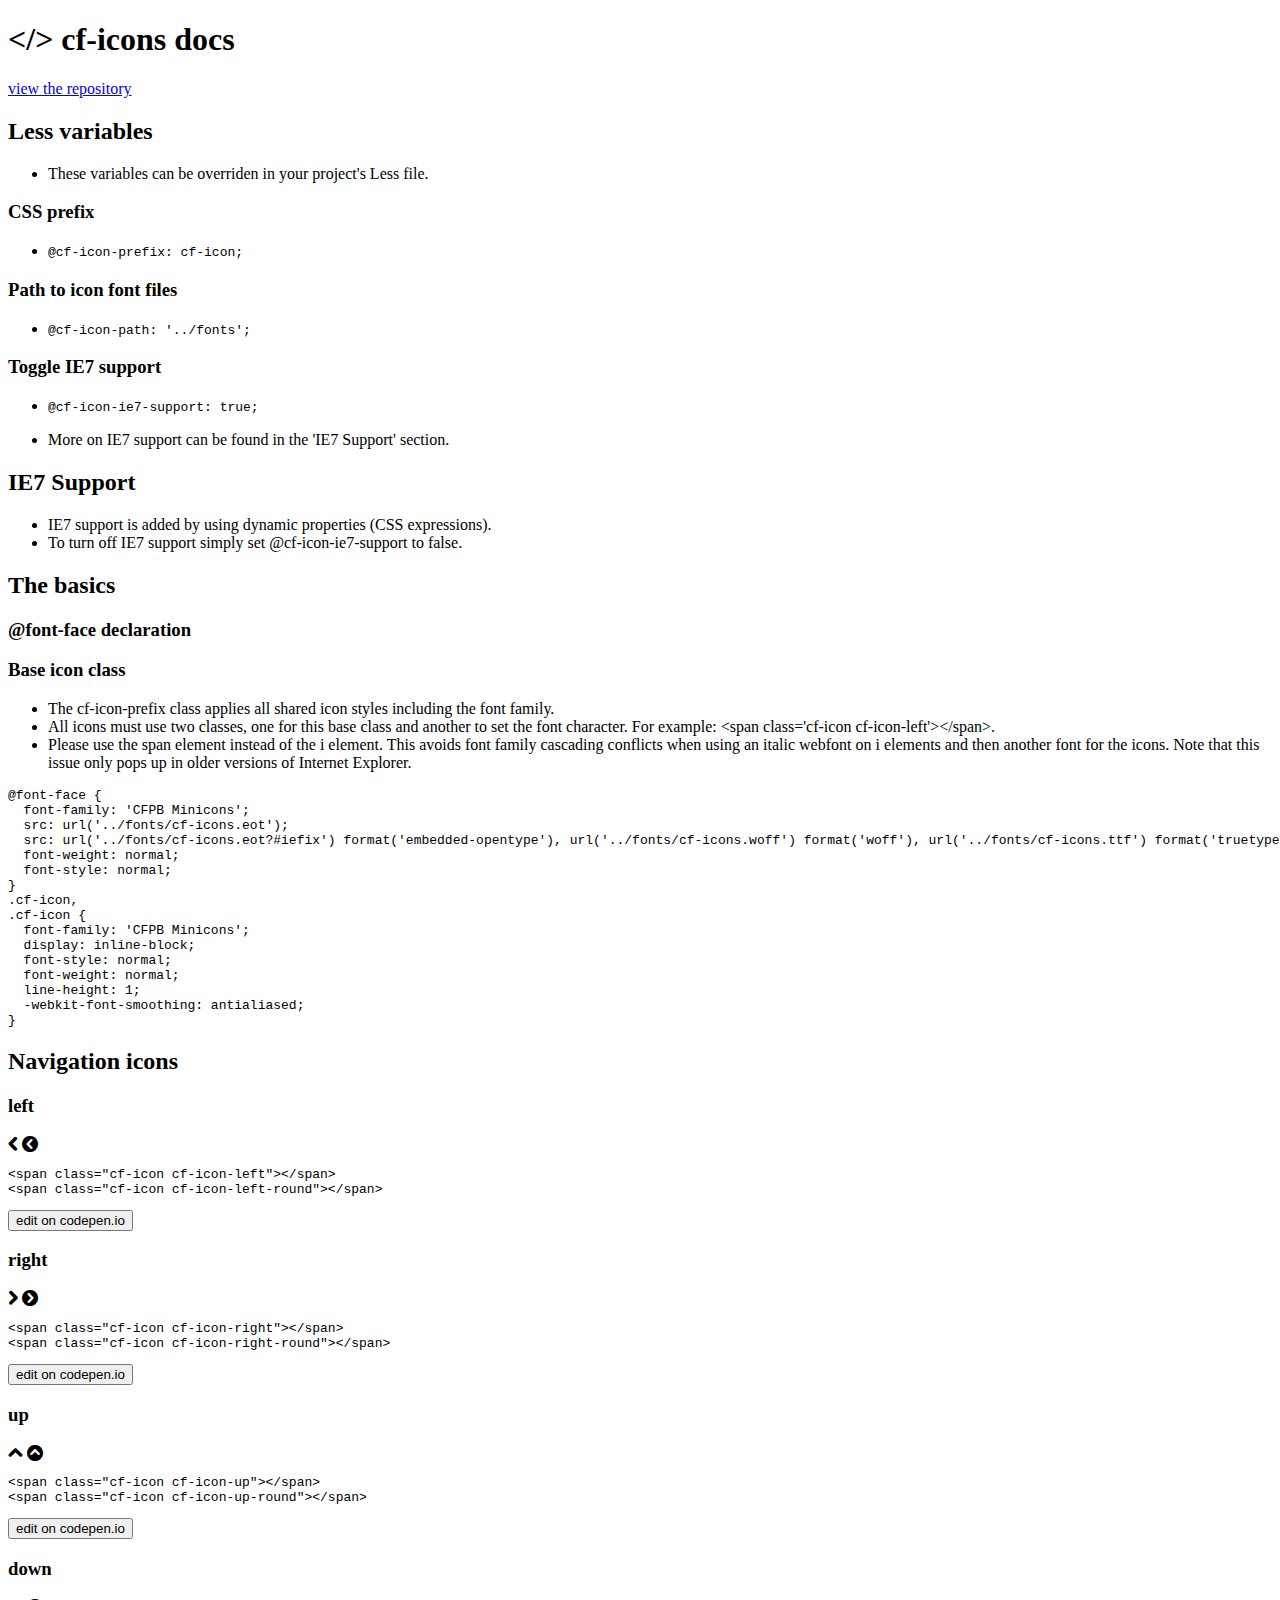
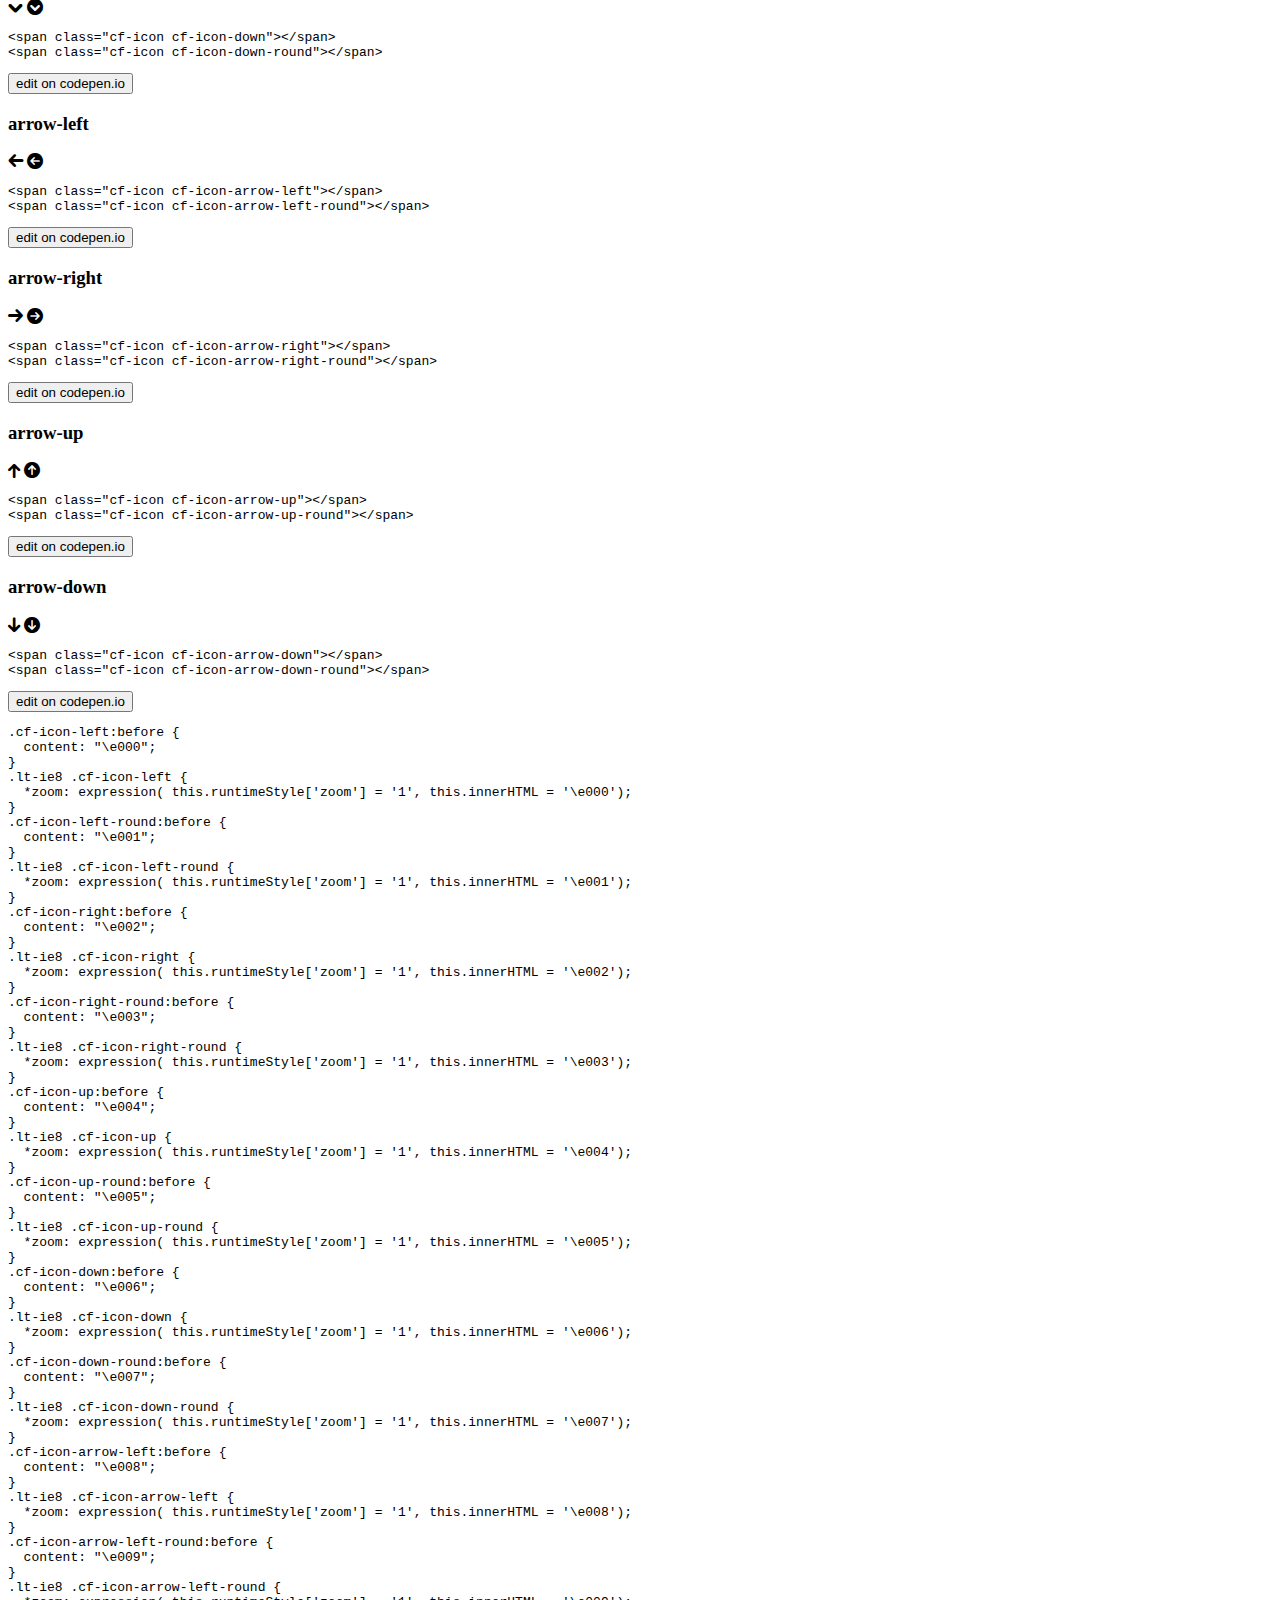
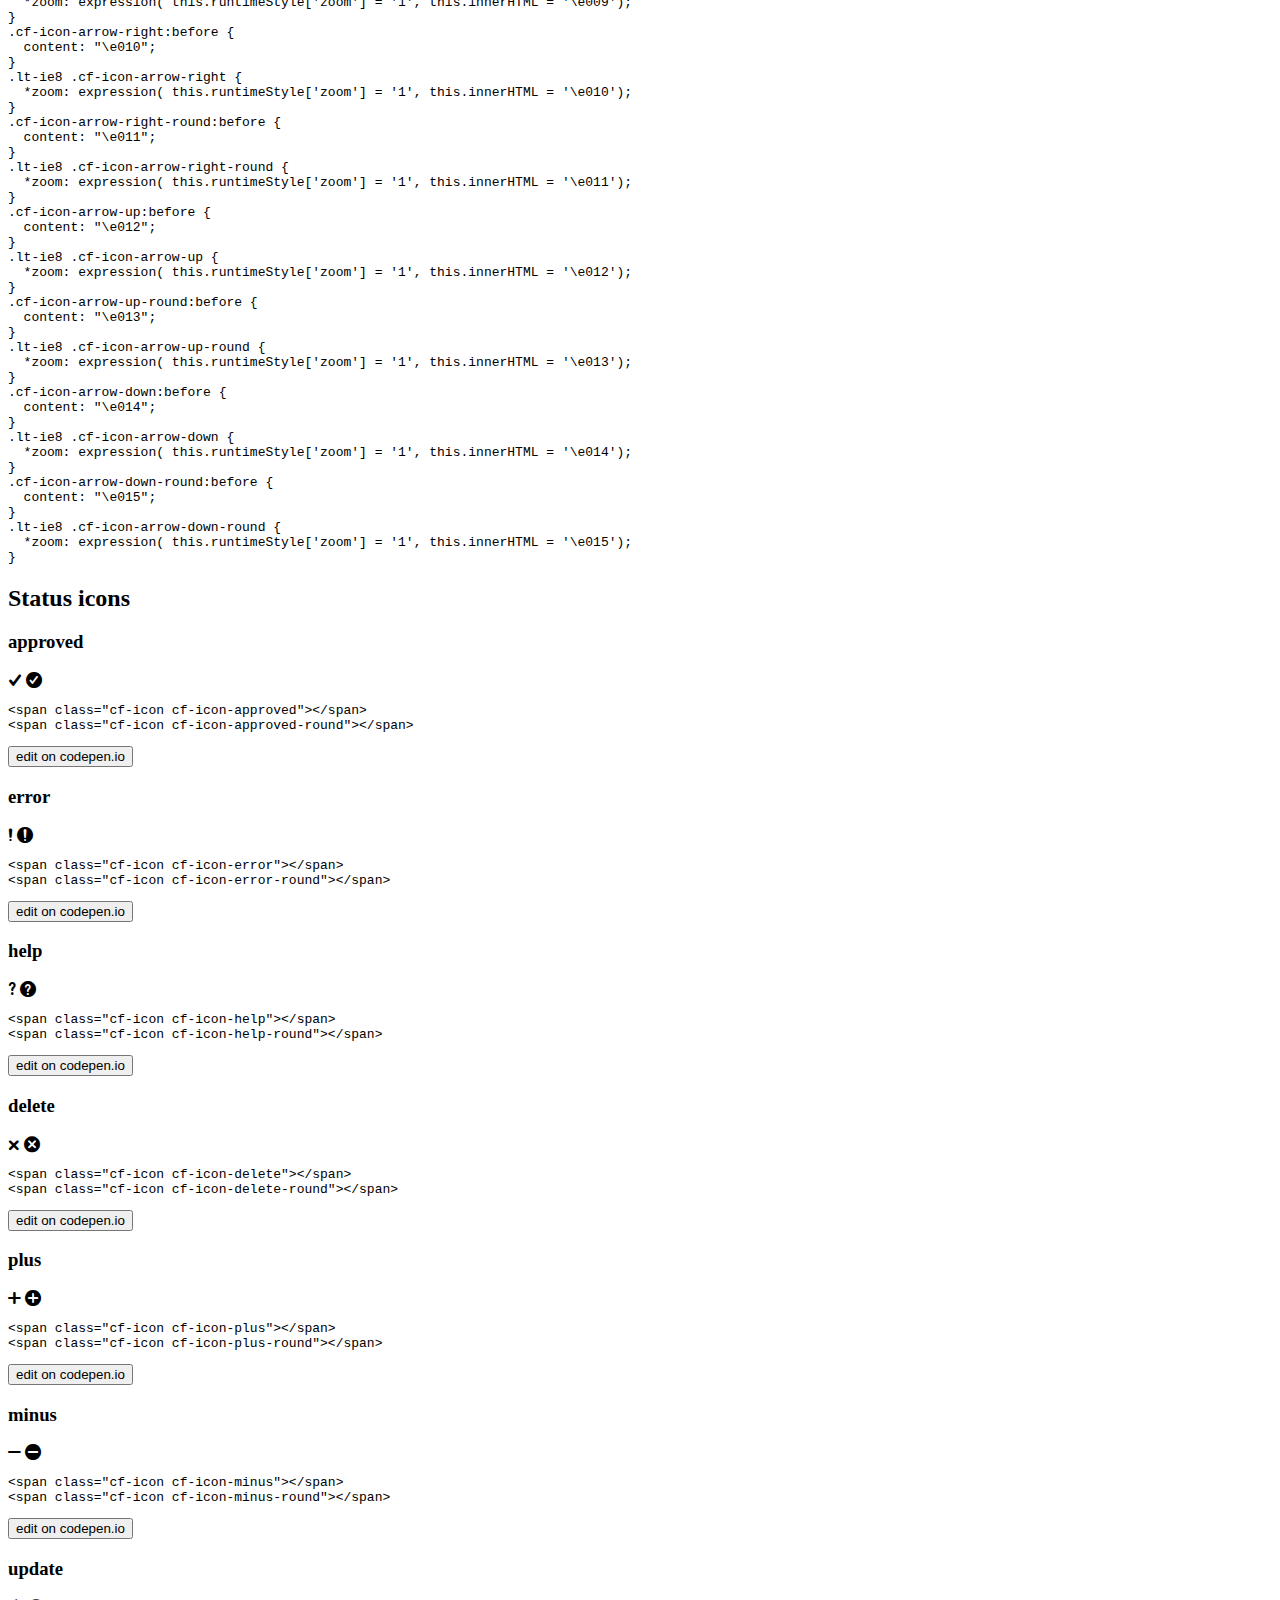
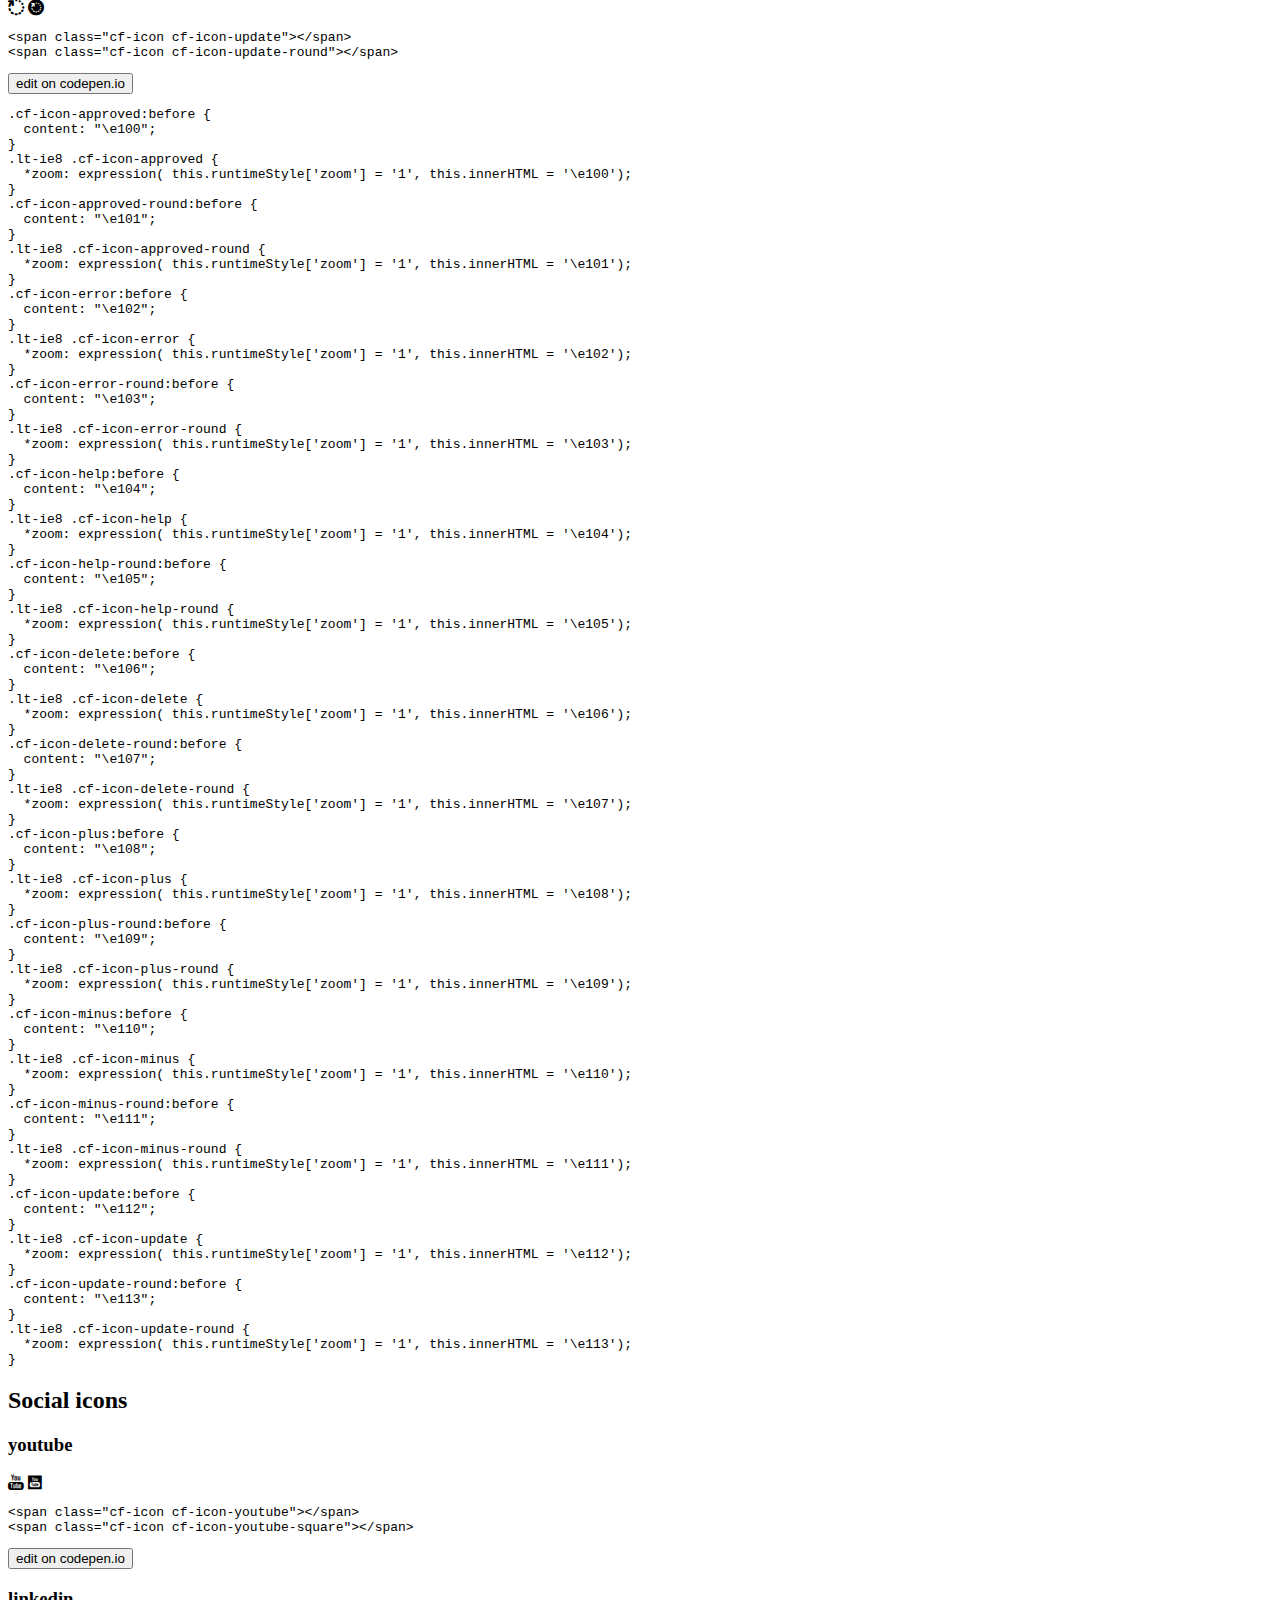
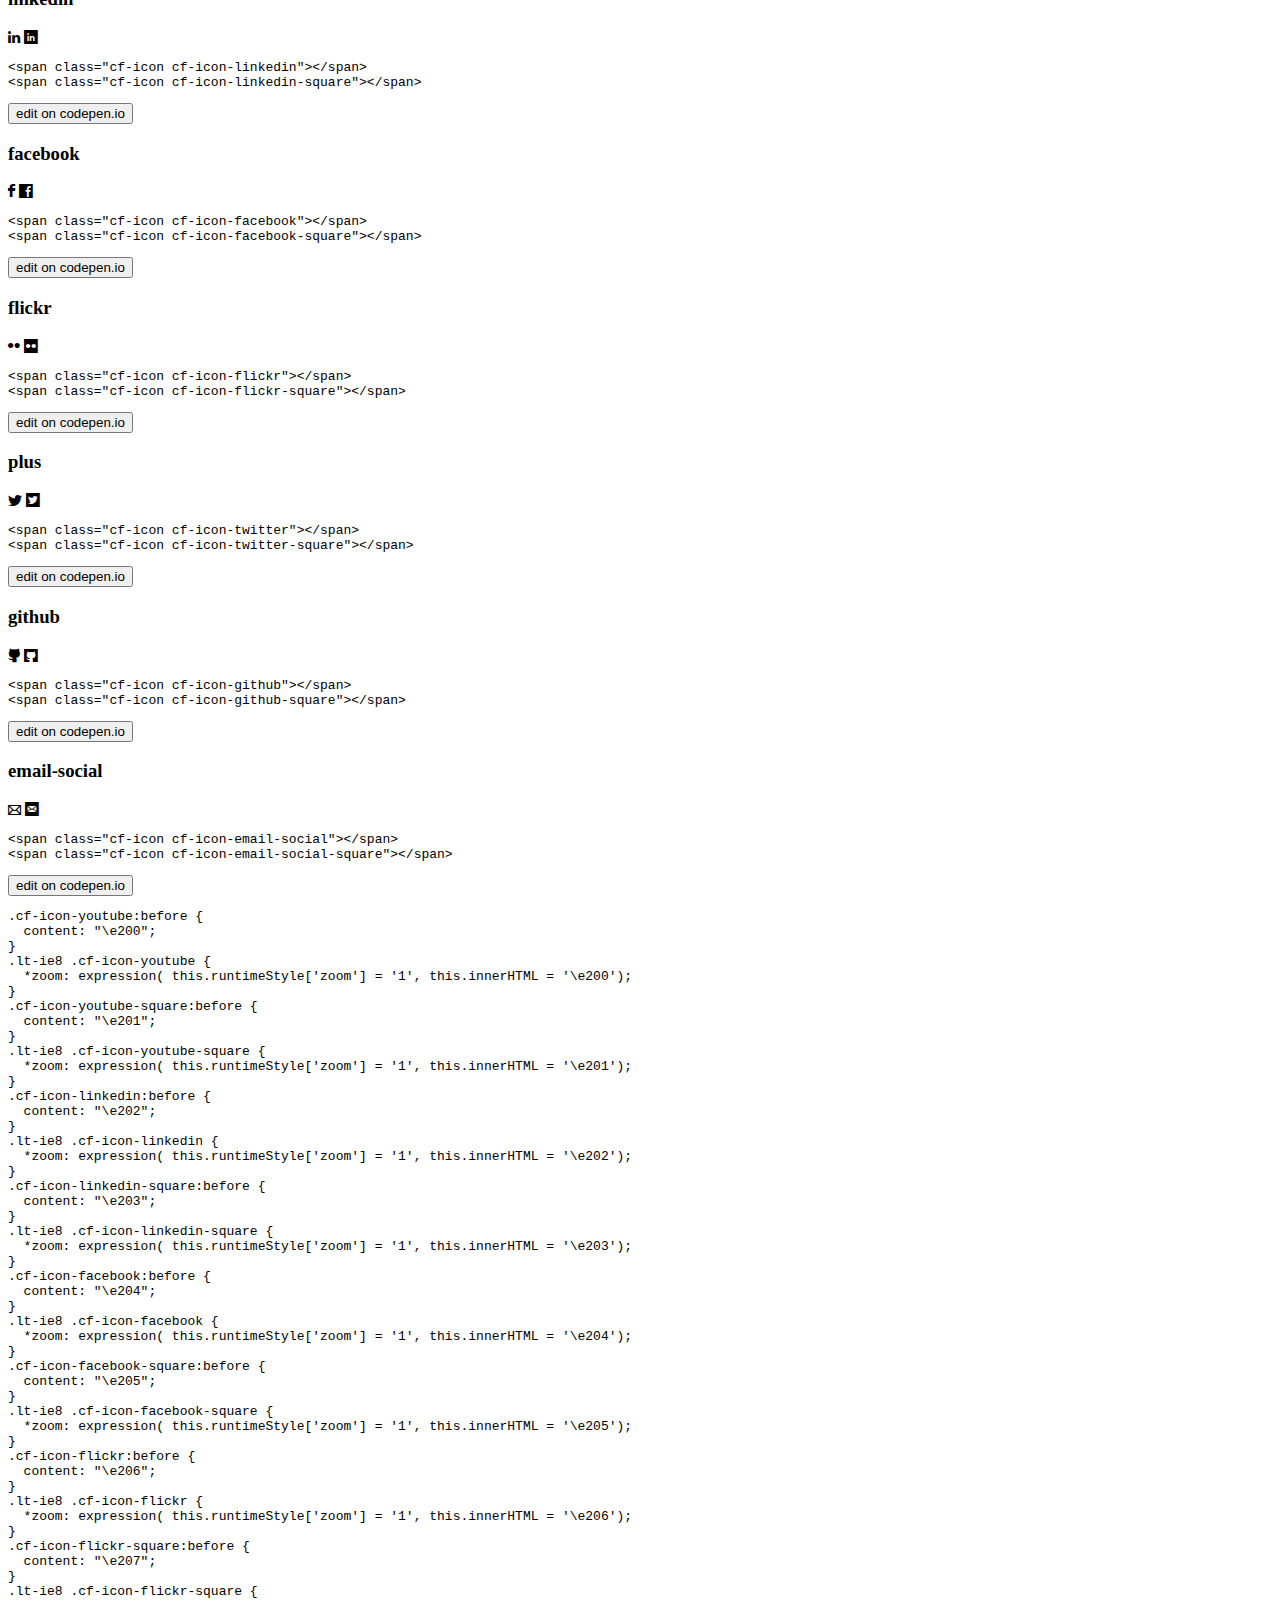
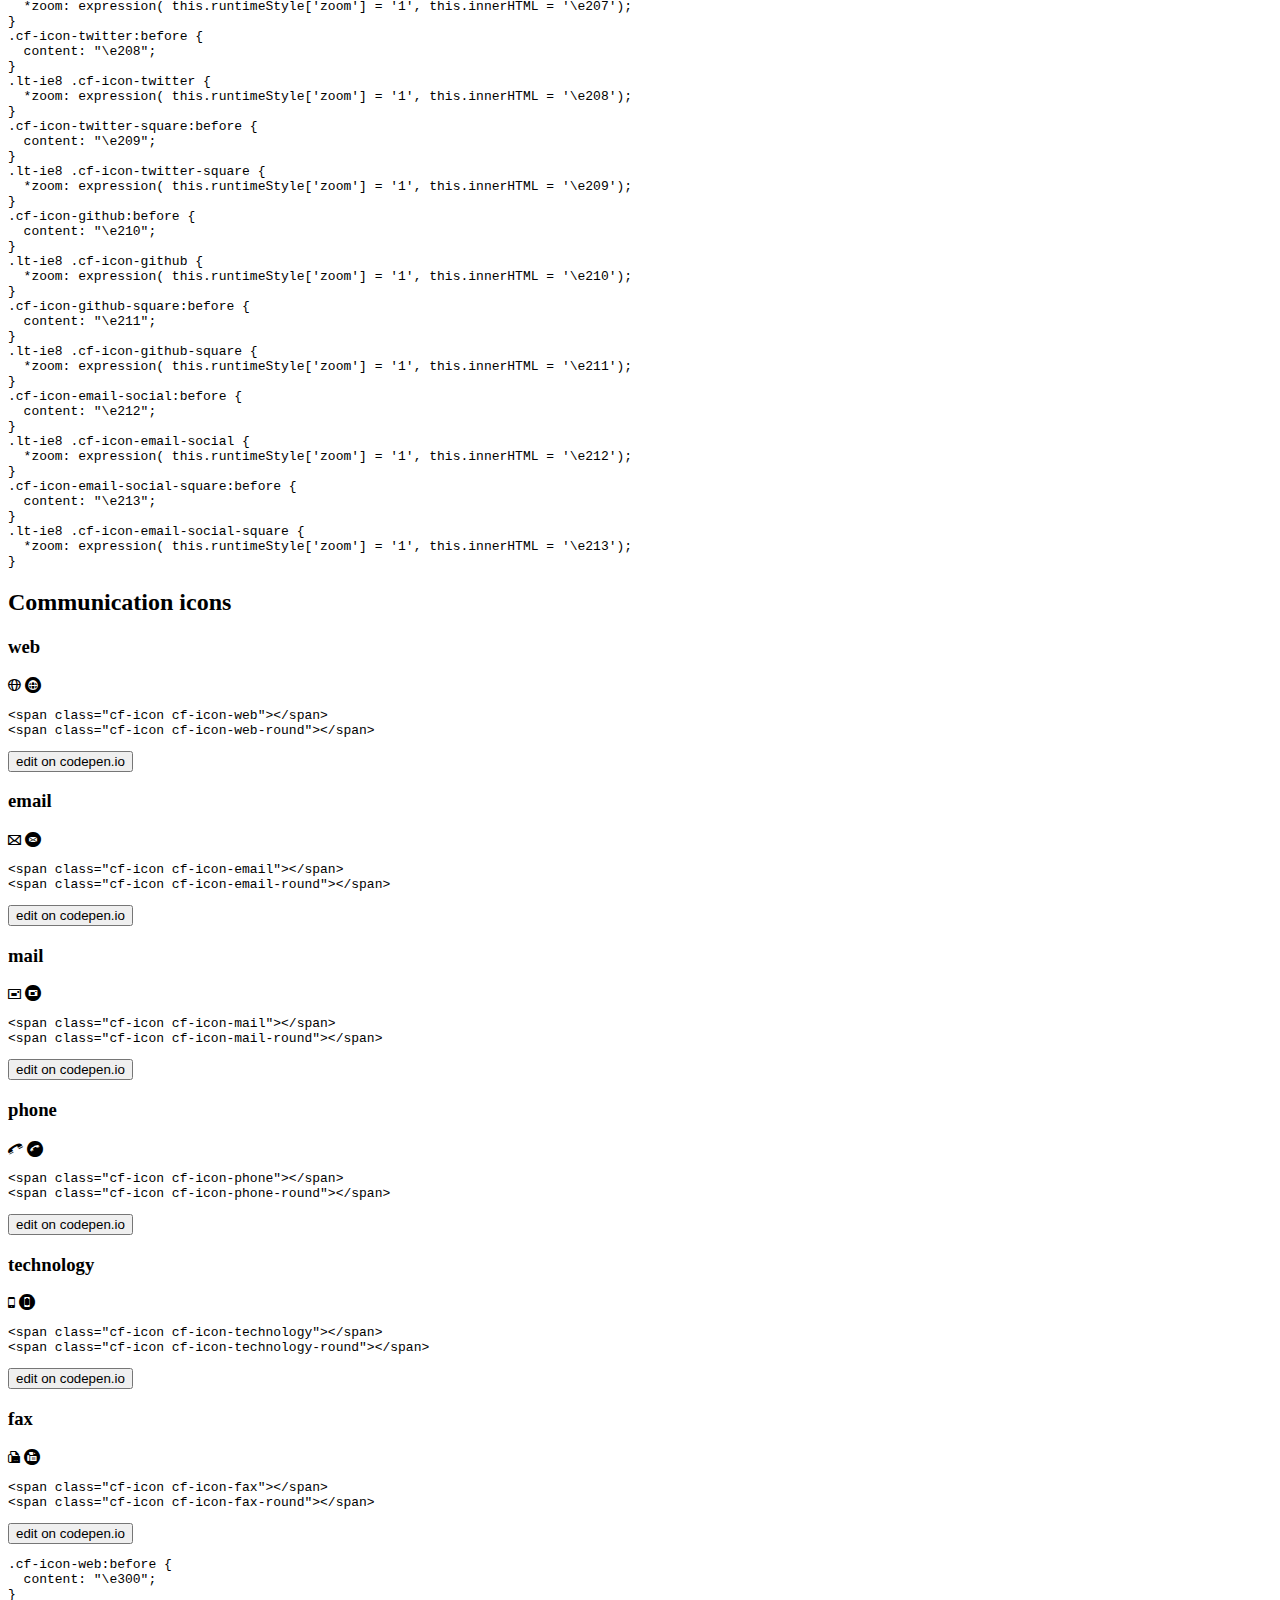
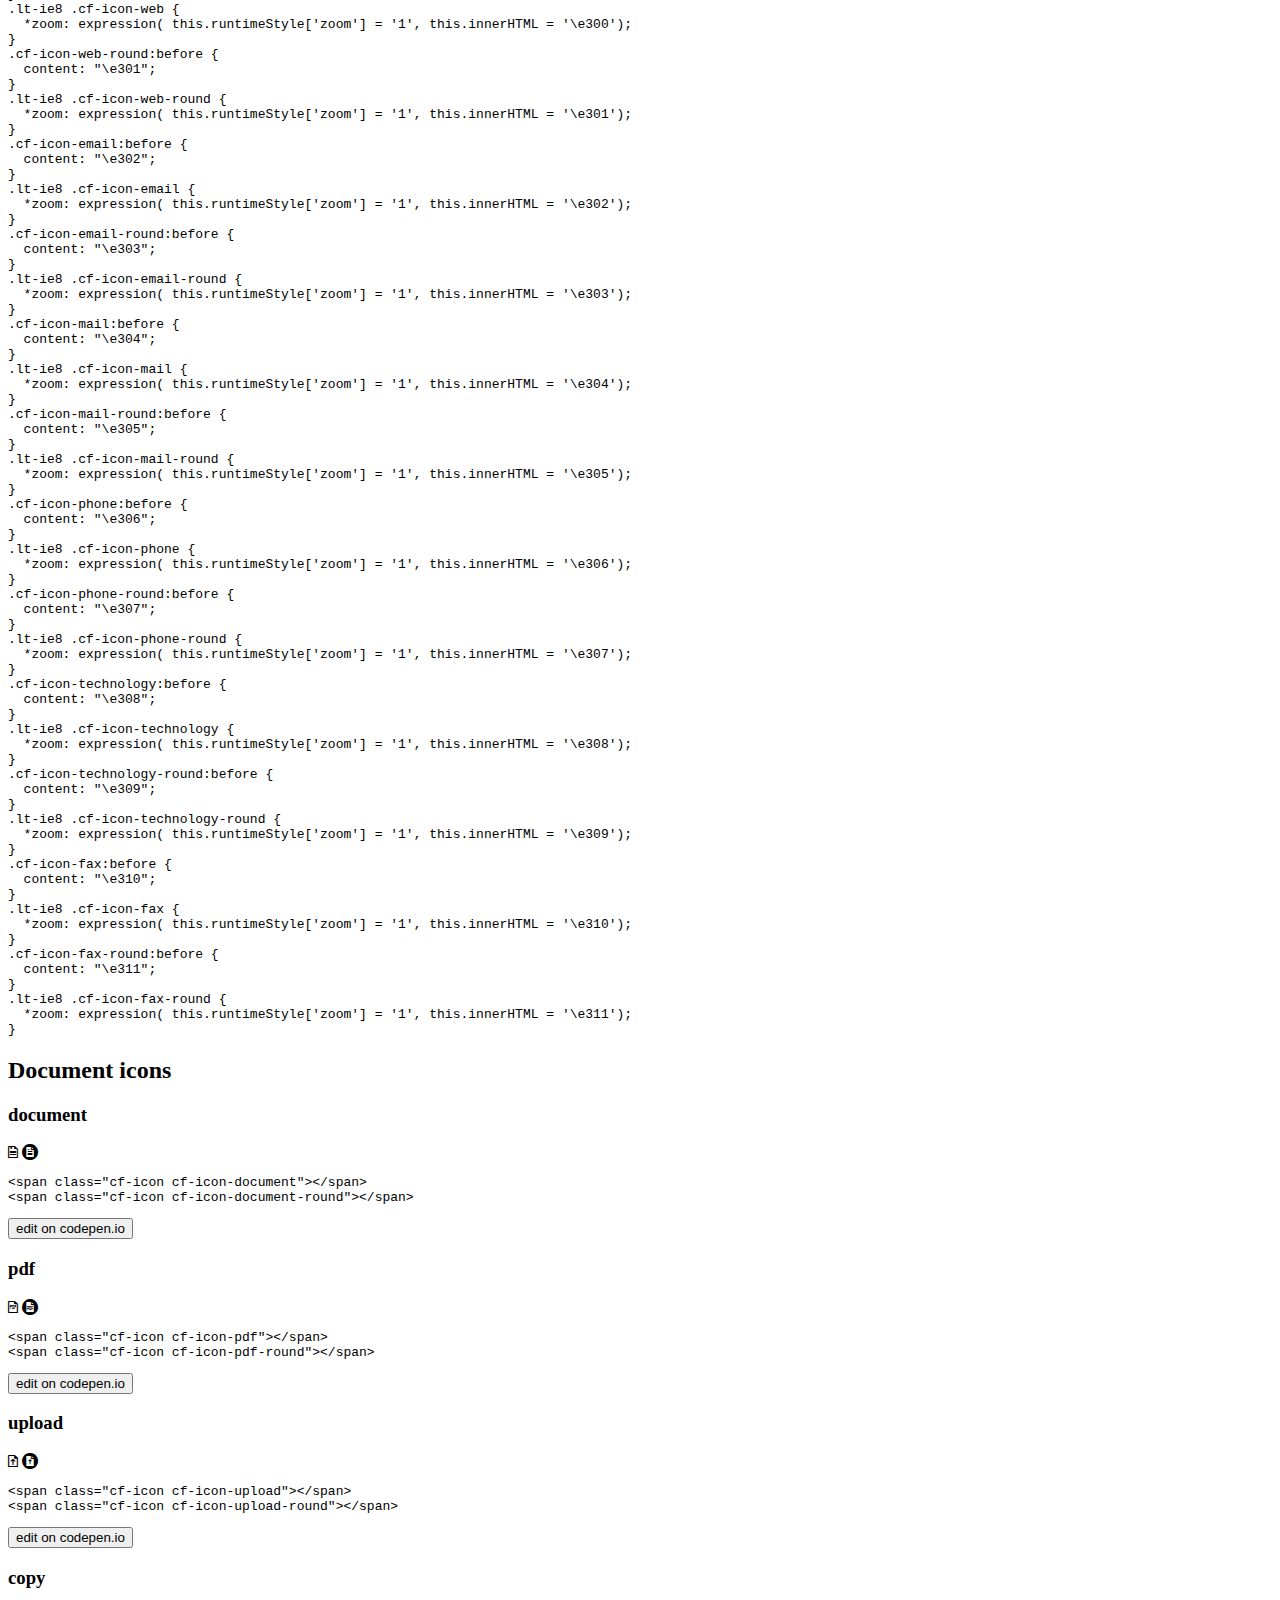
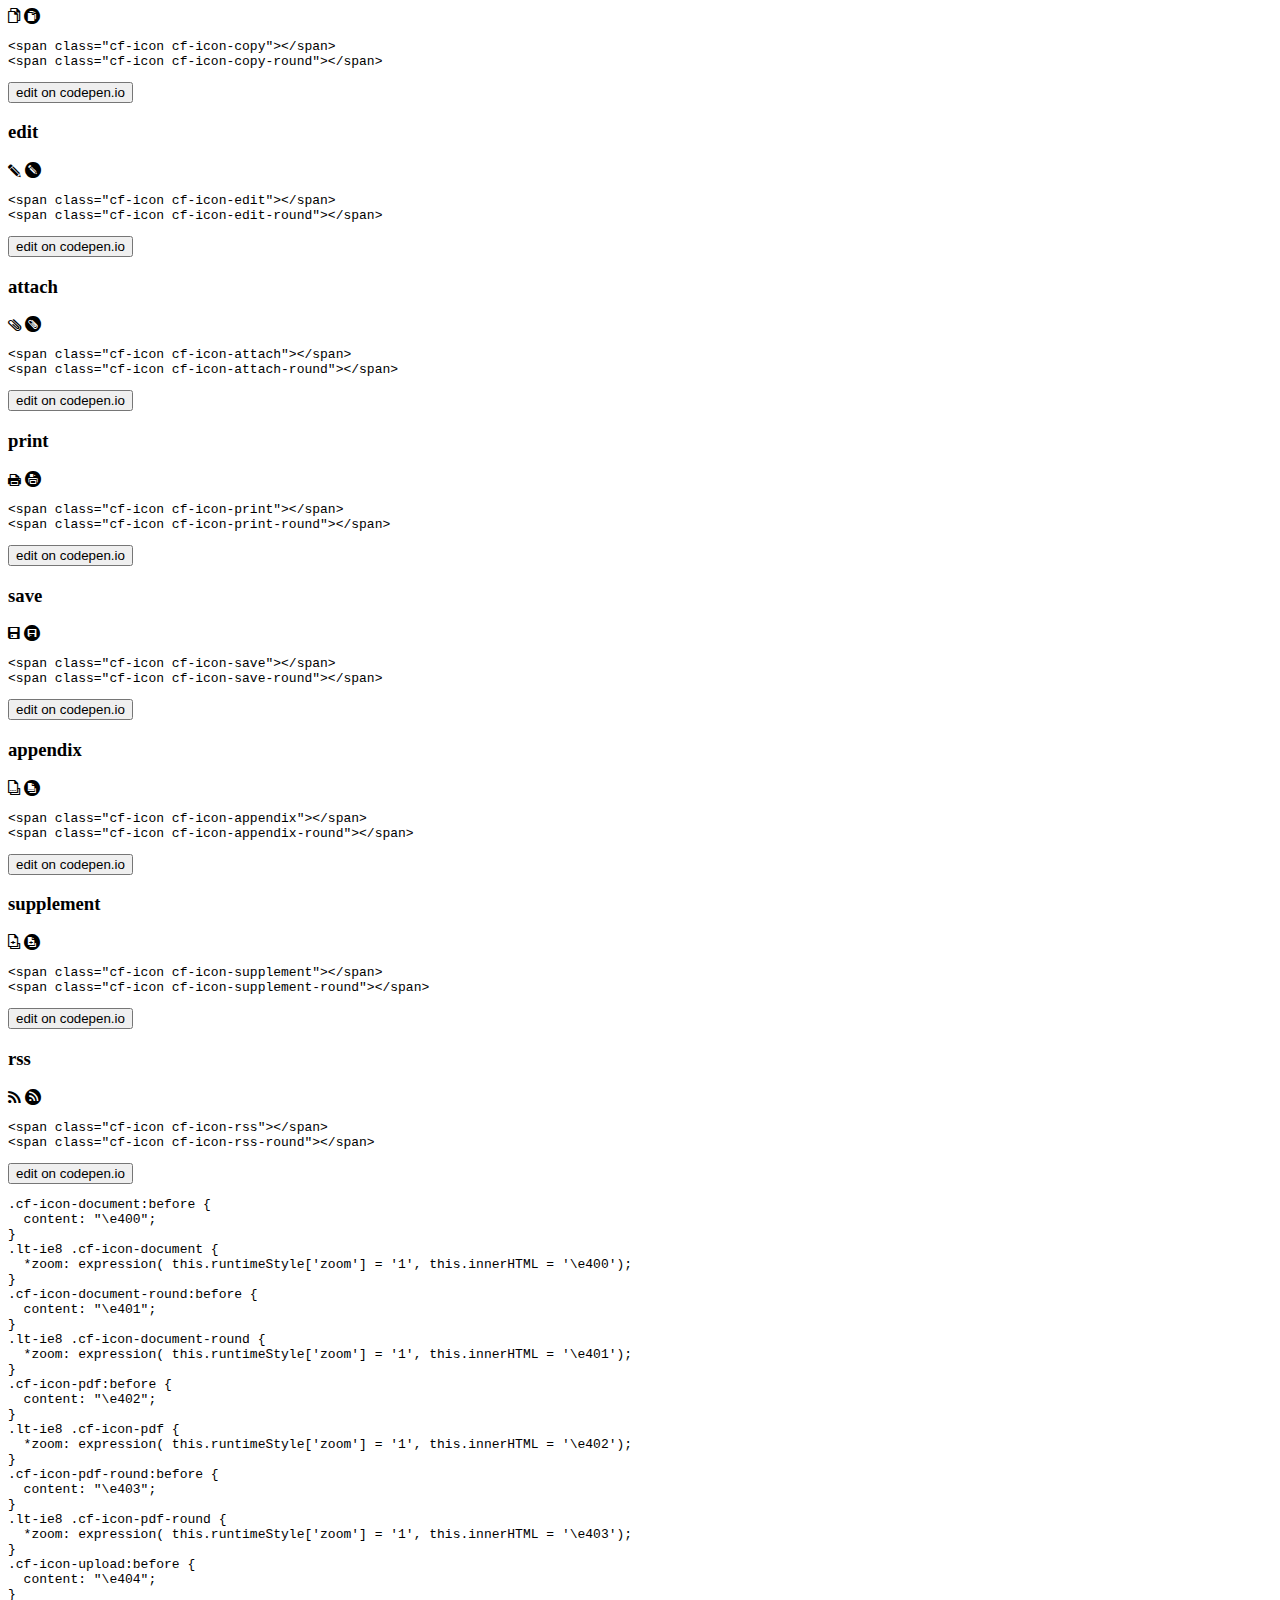
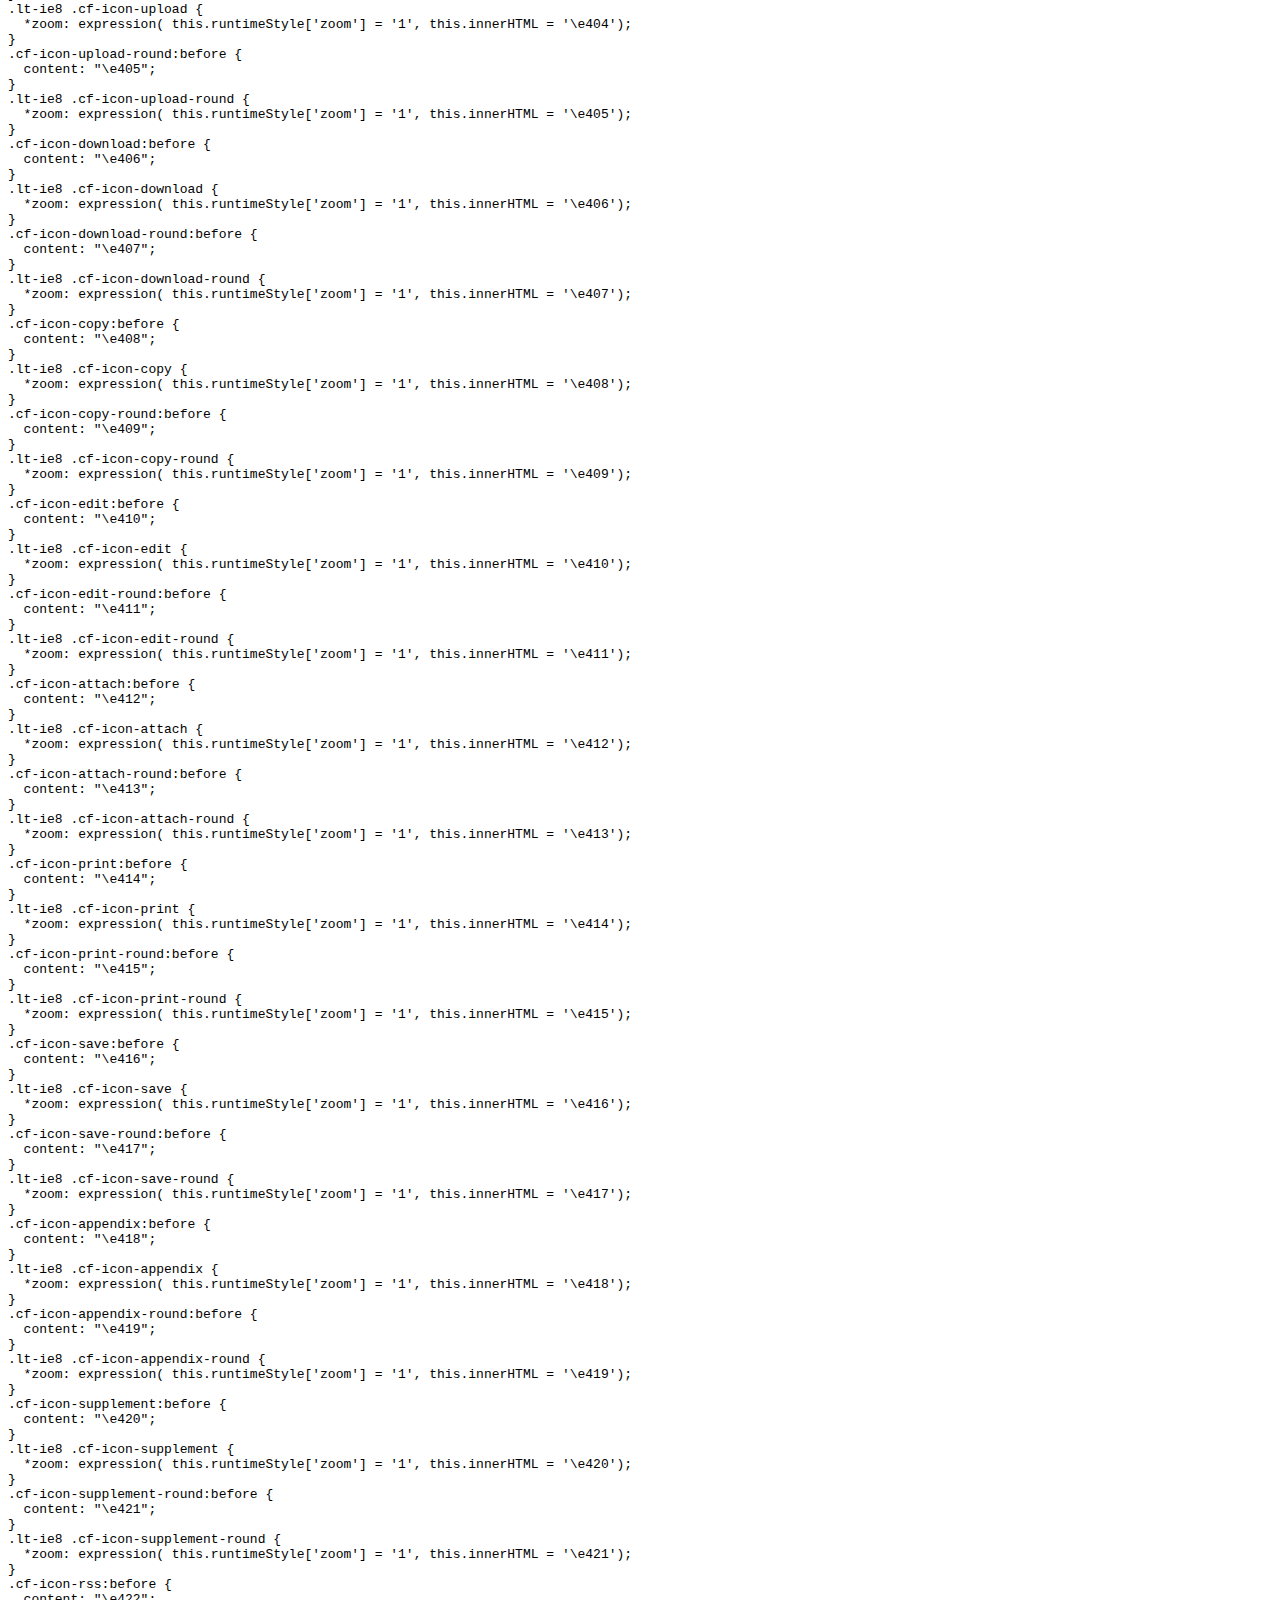
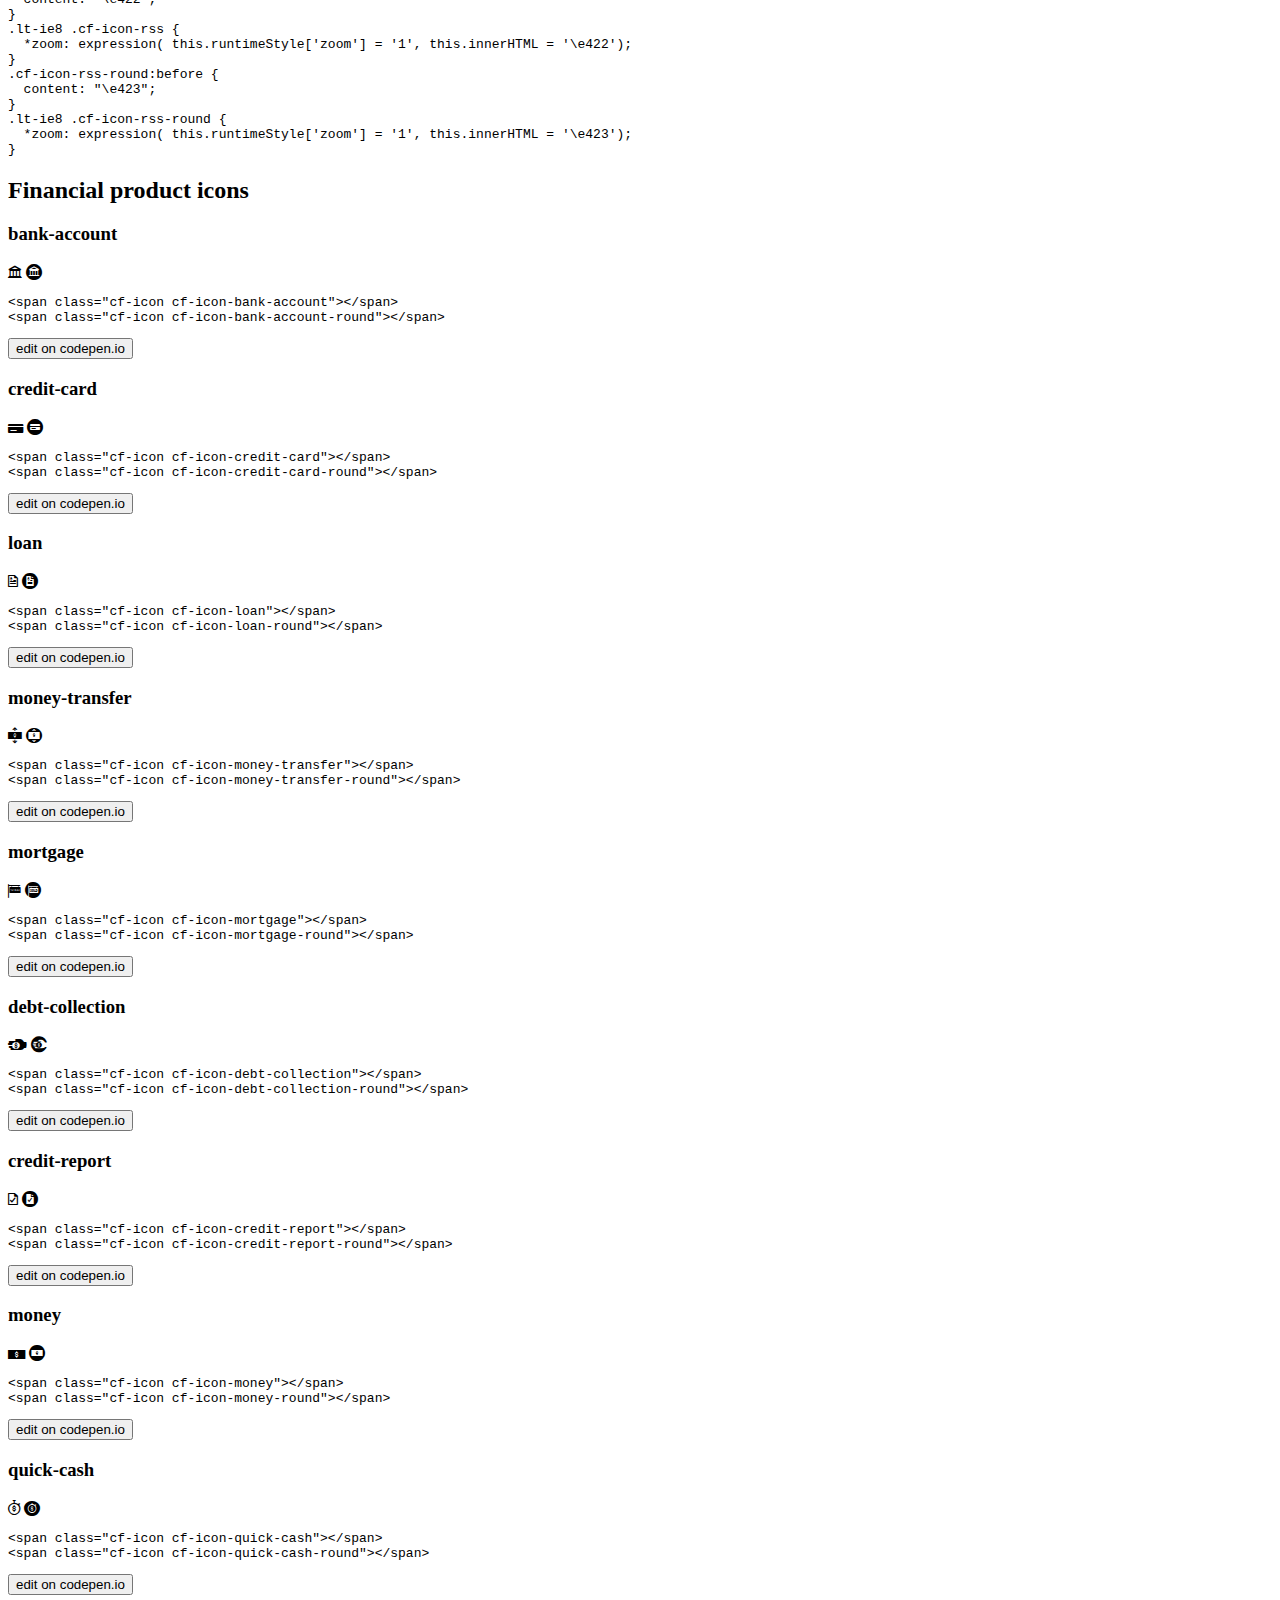
==== commit 51425ab2: "Added All New Icons" ====
--- a/docs/index.html
+++ b/docs/index.html
@@ -2157,6 +2157,38 @@
               </footer>
             </div>
             <div class="docs-pattern">
+              <h3 class="docs-pattern_header">history</h3>
+              <section class="docs-pattern_pattern">
+<span class="cf-icon cf-icon-history"></span>
+<span class="cf-icon cf-icon-history-round"></span>
+
+              </section>
+              <footer class="docs-pattern_footer">
+                <pre class="docs-code docs-pattern_markup"><code data-language="html">&lt;span class=&quot;cf-icon cf-icon-history&quot;&gt;&lt;/span&gt;
+&lt;span class=&quot;cf-icon cf-icon-history-round&quot;&gt;&lt;/span&gt;</code></pre>
+                <form action="http://codepen.io/pen/define" method="POST" target="_blank" class="docs-pattern_footer-edit">
+                  <input type="hidden" name="data" value="{&amp;quot;css&amp;quot;:&amp;quot;body { padding: 1em; }&amp;quot;,&amp;quot;css_external&amp;quot;:&amp;quot;http://cfpb.github.io/cf-icons/docs/static/css/main.css&amp;quot;,&amp;quot;html&amp;quot;:&amp;quot;\n&lt;span class=\&amp;quot;cf-icon cf-icon-history\&amp;quot;&gt;&lt;/span&gt;\n&lt;span class=\&amp;quot;cf-icon cf-icon-history-round\&amp;quot;&gt;&lt;/span&gt;\n&amp;quot;}">
+                  <input type="submit" value="edit on codepen.io" class="docs-pattern_footer-edit-btn">
+                </form>
+              </footer>
+            </div>
+            <div class="docs-pattern">
+              <h3 class="docs-pattern_header">table of contents</h3>
+              <section class="docs-pattern_pattern">
+<span class="cf-icon cf-icon-table-of-contents"></span>
+<span class="cf-icon cf-icon-table-of-contents-round"></span>
+
+              </section>
+              <footer class="docs-pattern_footer">
+                <pre class="docs-code docs-pattern_markup"><code data-language="html">&lt;span class=&quot;cf-icon cf-icon-table-of-contents&quot;&gt;&lt;/span&gt;
+&lt;span class=&quot;cf-icon cf-icon-table-of-contents-round&quot;&gt;&lt;/span&gt;</code></pre>
+                <form action="http://codepen.io/pen/define" method="POST" target="_blank" class="docs-pattern_footer-edit">
+                  <input type="hidden" name="data" value="{&amp;quot;css&amp;quot;:&amp;quot;body { padding: 1em; }&amp;quot;,&amp;quot;css_external&amp;quot;:&amp;quot;http://cfpb.github.io/cf-icons/docs/static/css/main.css&amp;quot;,&amp;quot;html&amp;quot;:&amp;quot;\n&lt;span class=\&amp;quot;cf-icon cf-icon-table-of-contents\&amp;quot;&gt;&lt;/span&gt;\n&lt;span class=\&amp;quot;cf-icon cf-icon-table-of-contents-round\&amp;quot;&gt;&lt;/span&gt;\n&amp;quot;}">
+                  <input type="submit" value="edit on codepen.io" class="docs-pattern_footer-edit-btn">
+                </form>
+              </footer>
+            </div>
+            <div class="docs-pattern">
               <h3 class="docs-pattern_header">newspaper</h3>
               <section class="docs-pattern_pattern">
 <span class="cf-icon cf-icon-newspaper"></span>
@@ -2296,6 +2328,70 @@
 &lt;span class=&quot;cf-icon cf-icon-date-round&quot;&gt;&lt;/span&gt;</code></pre>
                 <form action="http://codepen.io/pen/define" method="POST" target="_blank" class="docs-pattern_footer-edit">
                   <input type="hidden" name="data" value="{&amp;quot;css&amp;quot;:&amp;quot;body { padding: 1em; }&amp;quot;,&amp;quot;css_external&amp;quot;:&amp;quot;http://cfpb.github.io/cf-icons/docs/static/css/main.css&amp;quot;,&amp;quot;html&amp;quot;:&amp;quot;\n&lt;span class=\&amp;quot;cf-icon cf-icon-date\&amp;quot;&gt;&lt;/span&gt;\n&lt;span class=\&amp;quot;cf-icon cf-icon-date-round\&amp;quot;&gt;&lt;/span&gt;\n&amp;quot;}">
+                  <input type="submit" value="edit on codepen.io" class="docs-pattern_footer-edit-btn">
+                </form>
+              </footer>
+            </div>
+            <div class="docs-pattern">
+              <h3 class="docs-pattern_header">closing-quote</h3>
+              <section class="docs-pattern_pattern">
+<span class="cf-icon cf-icon-closing-quote"></span>
+<span class="cf-icon cf-icon-closing-quote-round"></span>
+
+              </section>
+              <footer class="docs-pattern_footer">
+                <pre class="docs-code docs-pattern_markup"><code data-language="html">&lt;span class=&quot;cf-icon cf-icon-closing-quote&quot;&gt;&lt;/span&gt;
+&lt;span class=&quot;cf-icon cf-icon-closing-quote-round&quot;&gt;&lt;/span&gt;</code></pre>
+                <form action="http://codepen.io/pen/define" method="POST" target="_blank" class="docs-pattern_footer-edit">
+                  <input type="hidden" name="data" value="{&amp;quot;css&amp;quot;:&amp;quot;body { padding: 1em; }&amp;quot;,&amp;quot;css_external&amp;quot;:&amp;quot;http://cfpb.github.io/cf-icons/docs/static/css/main.css&amp;quot;,&amp;quot;html&amp;quot;:&amp;quot;\n&lt;span class=\&amp;quot;cf-icon cf-icon-closing-quote\&amp;quot;&gt;&lt;/span&gt;\n&lt;span class=\&amp;quot;cf-icon cf-icon-closing-quote-round\&amp;quot;&gt;&lt;/span&gt;\n&amp;quot;}">
+                  <input type="submit" value="edit on codepen.io" class="docs-pattern_footer-edit-btn">
+                </form>
+              </footer>
+            </div>
+            <div class="docs-pattern">
+              <h3 class="docs-pattern_header">livestream</h3>
+              <section class="docs-pattern_pattern">
+<span class="cf-icon cf-icon-livestream"></span>
+<span class="cf-icon cf-icon-livestream-round"></span>
+
+              </section>
+              <footer class="docs-pattern_footer">
+                <pre class="docs-code docs-pattern_markup"><code data-language="html">&lt;span class=&quot;cf-icon cf-icon-livestream&quot;&gt;&lt;/span&gt;
+&lt;span class=&quot;cf-icon cf-icon-livestream-round&quot;&gt;&lt;/span&gt;</code></pre>
+                <form action="http://codepen.io/pen/define" method="POST" target="_blank" class="docs-pattern_footer-edit">
+                  <input type="hidden" name="data" value="{&amp;quot;css&amp;quot;:&amp;quot;body { padding: 1em; }&amp;quot;,&amp;quot;css_external&amp;quot;:&amp;quot;http://cfpb.github.io/cf-icons/docs/static/css/main.css&amp;quot;,&amp;quot;html&amp;quot;:&amp;quot;\n&lt;span class=\&amp;quot;cf-icon cf-icon-livestream\&amp;quot;&gt;&lt;/span&gt;\n&lt;span class=\&amp;quot;cf-icon cf-icon-livestream-round\&amp;quot;&gt;&lt;/span&gt;\n&amp;quot;}">
+                  <input type="submit" value="edit on codepen.io" class="docs-pattern_footer-edit-btn">
+                </form>
+              </footer>
+            </div>
+            <div class="docs-pattern">
+              <h3 class="docs-pattern_header">parents</h3>
+              <section class="docs-pattern_pattern">
+<span class="cf-icon cf-icon-parents"></span>
+<span class="cf-icon cf-icon-parents-round"></span>
+
+              </section>
+              <footer class="docs-pattern_footer">
+                <pre class="docs-code docs-pattern_markup"><code data-language="html">&lt;span class=&quot;cf-icon cf-icon-parents&quot;&gt;&lt;/span&gt;
+&lt;span class=&quot;cf-icon cf-icon-parents-round&quot;&gt;&lt;/span&gt;</code></pre>
+                <form action="http://codepen.io/pen/define" method="POST" target="_blank" class="docs-pattern_footer-edit">
+                  <input type="hidden" name="data" value="{&amp;quot;css&amp;quot;:&amp;quot;body { padding: 1em; }&amp;quot;,&amp;quot;css_external&amp;quot;:&amp;quot;http://cfpb.github.io/cf-icons/docs/static/css/main.css&amp;quot;,&amp;quot;html&amp;quot;:&amp;quot;\n&lt;span class=\&amp;quot;cf-icon cf-icon-parents\&amp;quot;&gt;&lt;/span&gt;\n&lt;span class=\&amp;quot;cf-icon cf-icon-parents-round\&amp;quot;&gt;&lt;/span&gt;\n&amp;quot;}">
+                  <input type="submit" value="edit on codepen.io" class="docs-pattern_footer-edit-btn">
+                </form>
+              </footer>
+            </div>
+            <div class="docs-pattern">
+              <h3 class="docs-pattern_header">servicemembers</h3>
+              <section class="docs-pattern_pattern">
+<span class="cf-icon cf-icon-servicemembers"></span>
+<span class="cf-icon cf-icon-servicemembers-round"></span>
+
+              </section>
+              <footer class="docs-pattern_footer">
+                <pre class="docs-code docs-pattern_markup"><code data-language="html">&lt;span class=&quot;cf-icon cf-icon-servicemembers&quot;&gt;&lt;/span&gt;
+&lt;span class=&quot;cf-icon cf-icon-servicemembers-round&quot;&gt;&lt;/span&gt;</code></pre>
+                <form action="http://codepen.io/pen/define" method="POST" target="_blank" class="docs-pattern_footer-edit">
+                  <input type="hidden" name="data" value="{&amp;quot;css&amp;quot;:&amp;quot;body { padding: 1em; }&amp;quot;,&amp;quot;css_external&amp;quot;:&amp;quot;http://cfpb.github.io/cf-icons/docs/static/css/main.css&amp;quot;,&amp;quot;html&amp;quot;:&amp;quot;\n&lt;span class=\&amp;quot;cf-icon cf-icon-servicemembers\&amp;quot;&gt;&lt;/span&gt;\n&lt;span class=\&amp;quot;cf-icon cf-icon-servicemembers-round\&amp;quot;&gt;&lt;/span&gt;\n&amp;quot;}">
                   <input type="submit" value="edit on codepen.io" class="docs-pattern_footer-edit-btn">
                 </form>
               </footer>
@@ -2554,6 +2650,30 @@
 .lt-ie8 .cf-icon-play-round {
   *zoom: expression( this.runtimeStyle['zoom'] = '1', this.innerHTML = '\e641');
 }
+.cf-icon-history:before {
+  content: &quot;\e642&quot;;
+}
+.lt-ie8 .cf-icon-history {
+  *zoom: expression( this.runtimeStyle['zoom'] = '1', this.innerHTML = '\e642');
+}
+.cf-icon-history-round:before {
+  content: &quot;\e643&quot;;
+}
+.lt-ie8 .cf-icon-history-round {
+  *zoom: expression( this.runtimeStyle['zoom'] = '1', this.innerHTML = '\e643');
+}
+.cf-icon-table-of-contents:before {
+  content: &quot;\e644&quot;;
+}
+.lt-ie8 .cf-icon-table-of-contents {
+  *zoom: expression( this.runtimeStyle['zoom'] = '1', this.innerHTML = '\e644');
+}
+.cf-icon-table-of-contents-round:before {
+  content: &quot;\e645&quot;;
+}
+.lt-ie8 .cf-icon-table-of-contents-round {
+  *zoom: expression( this.runtimeStyle['zoom'] = '1', this.innerHTML = '\e645');
+}
 .cf-icon-newspaper:before {
   content: &quot;\e700&quot;;
 }
@@ -2661,6 +2781,54 @@
 }
 .lt-ie8 .cf-icon-date-round {
   *zoom: expression( this.runtimeStyle['zoom'] = '1', this.innerHTML = '\e719');
+}
+.cf-icon-closing-quote:before {
+  content: &quot;\e720&quot;;
+}
+.lt-ie8 .cf-icon-closing-quote {
+  *zoom: expression( this.runtimeStyle['zoom'] = '1', this.innerHTML = '\e720');
+}
+.cf-icon-closing-quote-round:before {
+  content: &quot;\e721&quot;;
+}
+.lt-ie8 .cf-icon-closing-quote-round {
+  *zoom: expression( this.runtimeStyle['zoom'] = '1', this.innerHTML = '\e721');
+}
+.cf-icon-livestream:before {
+  content: &quot;\e722&quot;;
+}
+.lt-ie8 .cf-icon-livestream {
+  *zoom: expression( this.runtimeStyle['zoom'] = '1', this.innerHTML = '\e722');
+}
+.cf-icon-livestream-round:before {
+  content: &quot;\e723&quot;;
+}
+.lt-ie8 .cf-icon-livestream-round {
+  *zoom: expression( this.runtimeStyle['zoom'] = '1', this.innerHTML = '\e723');
+}
+.cf-icon-parents:before {
+  content: &quot;\e724&quot;;
+}
+.lt-ie8 .cf-icon-parents {
+  *zoom: expression( this.runtimeStyle['zoom'] = '1', this.innerHTML = '\e724');
+}
+.cf-icon-parents-round:before {
+  content: &quot;\e725&quot;;
+}
+.lt-ie8 .cf-icon-parents-round {
+  *zoom: expression( this.runtimeStyle['zoom'] = '1', this.innerHTML = '\e725');
+}
+.cf-icon-servicemembers:before {
+  content: &quot;\e726&quot;;
+}
+.lt-ie8 .cf-icon-servicemembers {
+  *zoom: expression( this.runtimeStyle['zoom'] = '1', this.innerHTML = '\e726');
+}
+.cf-icon-servicemembers-round:before {
+  content: &quot;\e727&quot;;
+}
+.lt-ie8 .cf-icon-servicemembers-round {
+  *zoom: expression( this.runtimeStyle['zoom'] = '1', this.innerHTML = '\e727');
 }</code></pre>
           </div>
         </div>
--- a/docs/static/css/main.css
+++ b/docs/static/css/main.css
@@ -1,4 +1,3 @@
-@import url(//fast.fonts.net/t/1.css?apiType=css&projectid=44e8c964-4684-44c6-a6e3-3f3da8787b50);
 /* ==========================================================================
    Capital Framework
    Icons
@@ -1153,6 +1152,14 @@
         markup: |
           <span class="cf-icon cf-icon-play"></span>
           <span class="cf-icon cf-icon-play-round"></span>
+      - name: history
+        markup: |
+          <span class="cf-icon cf-icon-history"></span>
+          <span class="cf-icon cf-icon-history-round"></span>
+      - name: table of contents
+        markup: |
+          <span class="cf-icon cf-icon-table-of-contents"></span>
+          <span class="cf-icon cf-icon-table-of-contents-round"></span>
       - name: newspaper
         markup: |
           <span class="cf-icon cf-icon-newspaper"></span>
@@ -1189,6 +1196,22 @@
         markup: |
           <span class="cf-icon cf-icon-date"></span>
           <span class="cf-icon cf-icon-date-round"></span>
+      - name: closing-quote
+        markup: |
+          <span class="cf-icon cf-icon-closing-quote"></span>
+          <span class="cf-icon cf-icon-closing-quote-round"></span>
+      - name: livestream
+        markup: |
+          <span class="cf-icon cf-icon-livestream"></span>
+          <span class="cf-icon cf-icon-livestream-round"></span>
+      - name: parents
+        markup: |
+          <span class="cf-icon cf-icon-parents"></span>
+          <span class="cf-icon cf-icon-parents-round"></span>
+      - name: servicemembers
+        markup: |
+          <span class="cf-icon cf-icon-servicemembers"></span>
+          <span class="cf-icon cf-icon-servicemembers-round"></span>
     tags:
       - cf-icons
 */
@@ -1444,6 +1467,30 @@
 .lt-ie8 .cf-icon-play-round {
   *zoom: expression( this.runtimeStyle['zoom'] = '1', this.innerHTML = '\e641');
 }
+.cf-icon-history:before {
+  content: "\e642";
+}
+.lt-ie8 .cf-icon-history {
+  *zoom: expression( this.runtimeStyle['zoom'] = '1', this.innerHTML = '\e642');
+}
+.cf-icon-history-round:before {
+  content: "\e643";
+}
+.lt-ie8 .cf-icon-history-round {
+  *zoom: expression( this.runtimeStyle['zoom'] = '1', this.innerHTML = '\e643');
+}
+.cf-icon-table-of-contents:before {
+  content: "\e644";
+}
+.lt-ie8 .cf-icon-table-of-contents {
+  *zoom: expression( this.runtimeStyle['zoom'] = '1', this.innerHTML = '\e644');
+}
+.cf-icon-table-of-contents-round:before {
+  content: "\e645";
+}
+.lt-ie8 .cf-icon-table-of-contents-round {
+  *zoom: expression( this.runtimeStyle['zoom'] = '1', this.innerHTML = '\e645');
+}
 .cf-icon-newspaper:before {
   content: "\e700";
 }
@@ -1551,2461 +1598,57 @@
 }
 .lt-ie8 .cf-icon-date-round {
   *zoom: expression( this.runtimeStyle['zoom'] = '1', this.innerHTML = '\e719');
+}
+.cf-icon-closing-quote:before {
+  content: "\e720";
+}
+.lt-ie8 .cf-icon-closing-quote {
+  *zoom: expression( this.runtimeStyle['zoom'] = '1', this.innerHTML = '\e720');
+}
+.cf-icon-closing-quote-round:before {
+  content: "\e721";
+}
+.lt-ie8 .cf-icon-closing-quote-round {
+  *zoom: expression( this.runtimeStyle['zoom'] = '1', this.innerHTML = '\e721');
+}
+.cf-icon-livestream:before {
+  content: "\e722";
+}
+.lt-ie8 .cf-icon-livestream {
+  *zoom: expression( this.runtimeStyle['zoom'] = '1', this.innerHTML = '\e722');
+}
+.cf-icon-livestream-round:before {
+  content: "\e723";
+}
+.lt-ie8 .cf-icon-livestream-round {
+  *zoom: expression( this.runtimeStyle['zoom'] = '1', this.innerHTML = '\e723');
+}
+.cf-icon-parents:before {
+  content: "\e724";
+}
+.lt-ie8 .cf-icon-parents {
+  *zoom: expression( this.runtimeStyle['zoom'] = '1', this.innerHTML = '\e724');
+}
+.cf-icon-parents-round:before {
+  content: "\e725";
+}
+.lt-ie8 .cf-icon-parents-round {
+  *zoom: expression( this.runtimeStyle['zoom'] = '1', this.innerHTML = '\e725');
+}
+.cf-icon-servicemembers:before {
+  content: "\e726";
+}
+.lt-ie8 .cf-icon-servicemembers {
+  *zoom: expression( this.runtimeStyle['zoom'] = '1', this.innerHTML = '\e726');
+}
+.cf-icon-servicemembers-round:before {
+  content: "\e727";
+}
+.lt-ie8 .cf-icon-servicemembers-round {
+  *zoom: expression( this.runtimeStyle['zoom'] = '1', this.innerHTML = '\e727');
 }
 /* topdoc
   name: EOF
   eof: true
 */
-/* ==========================================================================
-   Capital Framework
-   Core Less file
-   ========================================================================== */
-/*! normalize.css v3.0.2 | MIT License | git.io/normalize */
-/**
- * 1. Set default font family to sans-serif.
- * 2. Prevent iOS text size adjust after orientation change, without disabling
- *    user zoom.
- */
-html {
-  font-family: sans-serif;
-  /* 1 */
-  -ms-text-size-adjust: 100%;
-  /* 2 */
-  -webkit-text-size-adjust: 100%;
-  /* 2 */
-}
-/**
- * Remove default margin.
- */
-body {
-  margin: 0;
-}
-/* HTML5 display definitions
-   ========================================================================== */
-/**
- * Correct `block` display not defined for any HTML5 element in IE 8/9.
- * Correct `block` display not defined for `details` or `summary` in IE 10/11
- * and Firefox.
- * Correct `block` display not defined for `main` in IE 11.
- */
-article,
-aside,
-details,
-figcaption,
-figure,
-footer,
-header,
-hgroup,
-main,
-menu,
-nav,
-section,
-summary {
-  display: block;
-}
-/**
- * 1. Correct `inline-block` display not defined in IE 8/9.
- * 2. Normalize vertical alignment of `progress` in Chrome, Firefox, and Opera.
- */
-audio,
-canvas,
-progress,
-video {
-  display: inline-block;
-  /* 1 */
-  vertical-align: baseline;
-  /* 2 */
-}
-/**
- * Prevent modern browsers from displaying `audio` without controls.
- * Remove excess height in iOS 5 devices.
- */
-audio:not([controls]) {
-  display: none;
-  height: 0;
-}
-/**
- * Address `[hidden]` styling not present in IE 8/9/10.
- * Hide the `template` element in IE 8/9/11, Safari, and Firefox < 22.
- */
-[hidden],
-template {
-  display: none;
-}
-/* Links
-   ========================================================================== */
-/**
- * Remove the gray background color from active links in IE 10.
- */
-a {
-  background-color: transparent;
-}
-/**
- * Improve readability when focused and also mouse hovered in all browsers.
- */
-a:active,
-a:hover {
-  outline: 0;
-}
-/* Text-level semantics
-   ========================================================================== */
-/**
- * Address styling not present in IE 8/9/10/11, Safari, and Chrome.
- */
-abbr[title] {
-  border-bottom: 1px dotted;
-}
-/**
- * Address style set to `bolder` in Firefox 4+, Safari, and Chrome.
- */
-b,
-strong {
-  font-weight: bold;
-}
-/**
- * Address styling not present in Safari and Chrome.
- */
-dfn {
-  font-style: italic;
-}
-/**
- * Address variable `h1` font-size and margin within `section` and `article`
- * contexts in Firefox 4+, Safari, and Chrome.
- */
-h1 {
-  font-size: 2em;
-  margin: 0.67em 0;
-}
-/**
- * Address styling not present in IE 8/9.
- */
-mark {
-  background: #ff0;
-  color: #000;
-}
-/**
- * Address inconsistent and variable font size in all browsers.
- */
-small {
-  font-size: 80%;
-}
-/**
- * Prevent `sub` and `sup` affecting `line-height` in all browsers.
- */
-sub,
-sup {
-  font-size: 75%;
-  line-height: 0;
-  position: relative;
-  vertical-align: baseline;
-}
-sup {
-  top: -0.5em;
-}
-sub {
-  bottom: -0.25em;
-}
-/* Embedded content
-   ========================================================================== */
-/**
- * Remove border when inside `a` element in IE 8/9/10.
- */
-img {
-  border: 0;
-}
-/**
- * Correct overflow not hidden in IE 9/10/11.
- */
-svg:not(:root) {
-  overflow: hidden;
-}
-/* Grouping content
-   ========================================================================== */
-/**
- * Address margin not present in IE 8/9 and Safari.
- */
-figure {
-  margin: 1em 40px;
-}
-/**
- * Address differences between Firefox and other browsers.
- */
-hr {
-  -moz-box-sizing: content-box;
-  -webkit-box-sizing: content-box;
-  box-sizing: content-box;
-  height: 0;
-}
-/**
- * Contain overflow in all browsers.
- */
-pre {
-  overflow: auto;
-}
-/**
- * Address odd `em`-unit font size rendering in all browsers.
- */
-code,
-kbd,
-pre,
-samp {
-  font-family: monospace, monospace;
-  font-size: 1em;
-}
-/* Forms
-   ========================================================================== */
-/**
- * Known limitation: by default, Chrome and Safari on OS X allow very limited
- * styling of `select`, unless a `border` property is set.
- */
-/**
- * 1. Correct color not being inherited.
- *    Known issue: affects color of disabled elements.
- * 2. Correct font properties not being inherited.
- * 3. Address margins set differently in Firefox 4+, Safari, and Chrome.
- */
-button,
-input,
-optgroup,
-select,
-textarea {
-  color: inherit;
-  /* 1 */
-  font: inherit;
-  /* 2 */
-  margin: 0;
-  /* 3 */
-}
-/**
- * Address `overflow` set to `hidden` in IE 8/9/10/11.
- */
-button {
-  overflow: visible;
-}
-/**
- * Address inconsistent `text-transform` inheritance for `button` and `select`.
- * All other form control elements do not inherit `text-transform` values.
- * Correct `button` style inheritance in Firefox, IE 8/9/10/11, and Opera.
- * Correct `select` style inheritance in Firefox.
- */
-button,
-select {
-  text-transform: none;
-}
-/**
- * 1. Avoid the WebKit bug in Android 4.0.* where (2) destroys native `audio`
- *    and `video` controls.
- * 2. Correct inability to style clickable `input` types in iOS.
- * 3. Improve usability and consistency of cursor style between image-type
- *    `input` and others.
- */
-button,
-html input[type="button"],
-input[type="reset"],
-input[type="submit"] {
-  -webkit-appearance: button;
-  /* 2 */
-  cursor: pointer;
-  /* 3 */
-}
-/**
- * Re-set default cursor for disabled elements.
- */
-button[disabled],
-html input[disabled] {
-  cursor: default;
-}
-/**
- * Remove inner padding and border in Firefox 4+.
- */
-button::-moz-focus-inner,
-input::-moz-focus-inner {
-  border: 0;
-  padding: 0;
-}
-/**
- * Address Firefox 4+ setting `line-height` on `input` using `!important` in
- * the UA stylesheet.
- */
-input {
-  line-height: normal;
-}
-/**
- * It's recommended that you don't attempt to style these elements.
- * Firefox's implementation doesn't respect box-sizing, padding, or width.
- *
- * 1. Address box sizing set to `content-box` in IE 8/9/10.
- * 2. Remove excess padding in IE 8/9/10.
- */
-input[type="checkbox"],
-input[type="radio"] {
-  -webkit-box-sizing: border-box;
-  -moz-box-sizing: border-box;
-  box-sizing: border-box;
-  /* 1 */
-  padding: 0;
-  /* 2 */
-}
-/**
- * Fix the cursor style for Chrome's increment/decrement buttons. For certain
- * `font-size` values of the `input`, it causes the cursor style of the
- * decrement button to change from `default` to `text`.
- */
-input[type="number"]::-webkit-inner-spin-button,
-input[type="number"]::-webkit-outer-spin-button {
-  height: auto;
-}
-/**
- * 1. Address `appearance` set to `searchfield` in Safari and Chrome.
- * 2. Address `box-sizing` set to `border-box` in Safari and Chrome
- *    (include `-moz` to future-proof).
- */
-input[type="search"] {
-  -webkit-appearance: textfield;
-  /* 1 */
-  -moz-box-sizing: content-box;
-  -webkit-box-sizing: content-box;
-  /* 2 */
-  box-sizing: content-box;
-}
-/**
- * Remove inner padding and search cancel button in Safari and Chrome on OS X.
- * Safari (but not Chrome) clips the cancel button when the search input has
- * padding (and `textfield` appearance).
- */
-input[type="search"]::-webkit-search-cancel-button,
-input[type="search"]::-webkit-search-decoration {
-  -webkit-appearance: none;
-}
-/**
- * Define consistent border, margin, and padding.
- */
-fieldset {
-  border: 1px solid #c0c0c0;
-  margin: 0 2px;
-  padding: 0.35em 0.625em 0.75em;
-}
-/**
- * 1. Correct `color` not being inherited in IE 8/9/10/11.
- * 2. Remove padding so people aren't caught out if they zero out fieldsets.
- */
-legend {
-  border: 0;
-  /* 1 */
-  padding: 0;
-  /* 2 */
-}
-/**
- * Remove default vertical scrollbar in IE 8/9/10/11.
- */
-textarea {
-  overflow: auto;
-}
-/**
- * Don't inherit the `font-weight` (applied by a rule above).
- * NOTE: the default cannot safely be changed in Chrome and Safari on OS X.
- */
-optgroup {
-  font-weight: bold;
-}
-/* Tables
-   ========================================================================== */
-/**
- * Remove most spacing between table cells.
- */
-table {
-  border-collapse: collapse;
-  border-spacing: 0;
-}
-td,
-th {
-  padding: 0;
-}
-/*! normalize-legacy-addon | MIT License | https://github.com/cfpb/normalize-legacy-addon */
-/* ==========================================================================
-   HTML5 display definitions
-   ========================================================================== */
-/*
- * Corrects `inline-block` display not defined in IE 6/7/8/9 and Firefox 3.
- */
-audio,
-canvas,
-video {
-  *display: inline;
-  *zoom: 1;
-}
-/* ==========================================================================
-   Base
-   ========================================================================== */
-/* 
- * Corrects text resizing oddly in IE 6/7 when body `font-size` is set using
- * `em` units.
-*/
-html {
-  font-size: 100%;
-}
-/*
- * Addresses `font-family` inconsistency between `textarea` and other form
- * elements.
- */
-html,
-button,
-input,
-select,
-textarea {
-  font-family: sans-serif;
-}
-/* ==========================================================================
-   Typography
-   ========================================================================== */
-/*
- * Addresses font sizes and margins set differently in IE 6/7.
- * Addresses font sizes within `section` and `article` in Firefox 4+, Safari 5,
- * and Chrome.
- */
-h1 {
-  margin: 0.67em 0;
-}
-h2 {
-  font-size: 1.5em;
-  margin: 0.83em 0;
-}
-h3 {
-  font-size: 1.17em;
-  margin: 1em 0;
-}
-h4 {
-  font-size: 1em;
-  margin: 1.33em 0;
-}
-h5 {
-  font-size: 0.83em;
-  margin: 1.67em 0;
-}
-h6 {
-  font-size: 0.75em;
-  margin: 2.33em 0;
-}
-blockquote {
-  margin: 1em 40px;
-}
-/*
- * Addresses margins set differently in IE 6/7.
- */
-p,
-pre {
-  margin: 1em 0;
-}
-/*
- * Corrects font family set oddly in IE 6, Safari 4/5, and Chrome.
- */
-code,
-kbd,
-pre,
-samp {
-  _font-family: 'courier new', monospace;
-}
-/**
- * Improve readability of pre-formatted text in all browsers.
- */
-pre {
-  white-space: pre;
-  word-wrap: break-word;
-}
-/*
- * Addresses CSS quotes not supported in IE 6/7.
- */
-q {
-  quotes: none;
-}
-/*
- * Addresses `quotes` property not supported in Safari 4.
- */
-q:before,
-q:after {
-  content: '';
-  content: none;
-}
-/* ==========================================================================
-   Lists
-   ========================================================================== */
-/*
- * Addresses margins set differently in IE 6/7.
- */
-dl,
-menu,
-ol,
-ul {
-  margin: 1em 0;
-}
-dd {
-  margin: 0 0 0 40px;
-}
-/*
- * Addresses paddings set differently in IE 6/7.
- */
-menu,
-ol,
-ul {
-  padding: 0 0 0 40px;
-}
-/*
- * Corrects list images handled incorrectly in IE 7.
- */
-nav ul,
-nav ol {
-  list-style: none;
-  list-style-image: none;
-}
-/* ==========================================================================
-   Embedded content
-   ========================================================================== */
-/*
- * Improves image quality when scaled in IE 7.
- */
-img {
-  -ms-interpolation-mode: bicubic;
-}
-/* ==========================================================================
-   Forms
-   ========================================================================== */
-/*
- * Corrects margin displayed oddly in IE 6/7.
- */
-form {
-  margin: 0;
-}
-/*
- * 1. Corrects color not being inherited in IE 6/7/8/9.
- * 2. Corrects text not wrapping in Firefox 3.
- * 3. Corrects alignment displayed oddly in IE 6/7.
- */
-legend {
-  border: 0;
-  /* 1 */
-  white-space: normal;
-  /* 2 */
-  *margin-left: -7px;
-  /* 3 */
-}
-/*
- * Improves appearance and consistency in all browsers.
- */
-button,
-input,
-select,
-textarea {
-  vertical-align: baseline;
-  *vertical-align: middle;
-}
-/*
- * Removes inner spacing in IE 7 without affecting normal text inputs.
- * Known issue: inner spacing remains in IE 6.
- */
-button,
-html input[type="button"],
-input[type="reset"],
-input[type="submit"] {
-  *overflow: visible;
-}
-/*
- * Removes excess padding in IE 7.
- * Known issue: excess padding remains in IE 6.
- */
-input[type="checkbox"],
-input[type="radio"] {
-  *height: 13px;
-  *width: 13px;
-}
-/* ==========================================================================
-   Capital Framework
-   Color variables
-   ========================================================================== */
-/* ==========================================================================
-   Capital Framework
-   Less variables
-   ========================================================================== */
-/* topdoc
-  name: Less variables
-  family: cf-core
-  patterns:
-    - name: Font sizes
-      codenotes:
-        - "@base-font-size-px: 16px;"
-        - "@base-line-height-px: 22px;"
-        - "@base-line-height: unit(@base-line-height-px / @base-font-size-px);"
-        - "@mobile-max: 599px;"
-        - "@tablet-min: 600px;"
-  tags:
-    - cf-core
-*/
-/* topdoc
-  name: EOF
-  eof: true
-*/
-/* ==========================================================================
-   Capital Framework
-   Media queries
-   ========================================================================== */
-/* topdoc
-  name: Media query mixins
-  family: cf-core
-  notes:
-    - "These mixins allow us to write consistent media queries using pixel
-      values, which are easier to remember. The mixins handle converting the
-      pixels into em's."
-  patterns:
-    - name: "min-width/max-width media queries"
-      codenotes:
-        - ".respond-to-min(@bp, @rules)"
-        - ".respond-to-max(@bp, @rules)"
-      notes:
-        - "@bp: the breakpoint size in pixels. It will get converted into em's."
-        - "@rules: a CSS or Less ruleset. Note that it can contain the full set
-          of Less features."
-    - name: "min-width/max-width media query usage"
-      codenotes:
-        - |
-            .respond-to-min(768px, {
-                .title {
-                    font-size: 2em;
-                }
-            });
-
-            Compiles to:
-
-            @media only all and (min-width: 48em) {
-                .title {
-                    font-size: 2em;
-                }
-            }
-    - name: "min-width/max-width media query range"
-      codenotes:
-        - ".respond-to-range(@bp1, @bp2, @rules)"
-      notes:
-        - "@bp1: the min-width breakpoint size in pixels.
-          It will get converted into em's."
-        - "@bp2: the max-width breakpoint size in pixels.
-          It will get converted into em's."
-        - "@rules: a CSS or Less ruleset. Note that it can contain the full set
-          of Less features."
-    - name: "min-width/max-width media query range usage"
-      codenotes:
-        - |
-            .respond-to-range(320px, 768px, {
-                .title {
-                    font-size: 2em;
-                }
-            });
-
-            Compiles to:
-
-            @media only all and (min-width: 20em) and (max-width: 48em) {
-                .title {
-                    font-size: 2em;
-                }
-            }
-  tags:
-    - cf-core
-*/
-/* topdoc
-    name: EOF
-    eof: true
-*/
-/* ==========================================================================
-   Capital Framework
-   Utilities
-   ========================================================================== */
-/* topdoc
-  name: JS-only
-  family: cf-core
-  patterns:
-    - name: Setup
-      codenotes:
-        - <html class="no-js">
-        - |
-            <script>
-                // Confirm availability of JS and remove no-js class from html
-                var docElement = document.documentElement;
-                docElement.className = docElement.className.replace(/(^|\s)no-js(\s|$)/, '$1$2');
-            </script>
-      notes:
-        - "First add the .no-js class to the HTML element."
-        - "Then add the script to your HEAD which removes the .no-js class when
-           JS is available."
-    - name: Utility class
-      codenotes:
-        - .u-js-only;
-      notes:
-        - "Hide stuff when JavaScript isn't available. Depends on having a small
-           script in the HEAD of your HTML document that removes a .no-js class."
-  tags:
-    - cf-core
-*/
-.no-js .u-js-only {
-  display: none !important;
-}
-/* topdoc
-  name: Clearfix
-  family: cf-core
-  patterns:
-    - name: Utility class
-      markup: |
-        <div class="u-clearfix">
-            <div style="float:left; width:100%; height:60px; background:black;"></div>
-        </div>
-      codenotes:
-        - .u-clearfix;
-      notes:
-        - "Use this class to clear floats. For example, without .u-clearfix the
-           black box would spill into the markup section."
-        - "More information: http://css-tricks.com/snippets/css/clear-fix/"
-  tags:
-    - cf-core
-*/
-.u-clearfix:after {
-  content: "";
-  display: table;
-  clear: both;
-}
-.lt-ie8 .u-clearfix {
-  zoom: 1;
-}
-/* topdoc
-  name: Visually hidden
-  family: cf-core
-  patterns:
-    - name: Utility class
-      markup: |
-        <h1>
-            <a href="#">
-                <span class="cf-icon cf-icon-twitter-square"></span>
-                <span class="u-visually-hidden">Share on Twitter</span>
-            </a>
-        </h1>
-      codenotes:
-        - .u-visually-hidden;
-      notes:
-        - "Use this class to hide something from view while keeping it
-          accessible to screen readers."
-  tags:
-    - cf-core
-*/
-.u-visually-hidden {
-  position: absolute;
-  overflow: hidden;
-  clip: rect(0 0 0 0);
-  height: 1px;
-  width: 1px;
-  margin: -1px;
-  padding: 0;
-  border: 0;
-}
-/* topdoc
-  name: Inline block
-  family: cf-core
-  patterns:
-    - name: Utility class
-      codenotes:
-        - .u-inline-block;
-      notes:
-        - "Also adds a .lt-ie8 class to hack inline-block for IE 7 and below."
-  tags:
-    - cf-core
-*/
-.u-inline-block {
-  display: inline-block;
-}
-.lt-ie8 .u-inline-block {
-  display: inline;
-}
-/* topdoc
-  name: Floating right
-  family: cf-core
-  patterns:
-    - name: Utility class
-      codenotes:
-        - .u-right;
-      notes:
-        - "IE7 float: right drop bug fixes:"
-        - "1. If the float: right follows an element in the html structure that
-          should be to its left (and not above it), then that preceding
-          element(s) must be float: left.
-          http://stackoverflow.com/questions/10981767/clean-css-fix-of-ie7s-float-right-drop-bug#answer-11437688"
-        - "2. Simply change the markup order so that the element floating right
-          comes before the element to its left."
-  tags:
-    - cf-core
-*/
-.u-right {
-  float: right;
-}
-/* topdoc
-  name: Break word
-  family: cf-core
-  patterns:
-    - name: Utility class
-      markup: |
-        <div style="width: 100px;">
-            This link should break:
-            <br>
-            <a class="u-break-word" href="#">
-                something@something.com
-            </a>
-            <br>
-            <br>
-            This link should not:
-            <br>
-            <a href="#">
-                something@something.com
-            </a>
-        </div>
-      codenotes:
-        - .u-break-word
-      notes:
-        - "Use this on elements where you need the words to break when confined
-           to small containers."
-        - "This only works in IE8 when the element with the .u-break-word class
-           has layout. See <http://stackoverflow.com/questions/3997223/word-wrapbreak-word-not-working-in-ie8>
-           for more information."
-  tags:
-    - cf-core
-*/
-.u-break-word {
-  word-break: break-all;
-}
-/* topdoc
-  name: Align with button
-  family: cf-core
-  patterns:
-    - name: Utility class
-      codenotes:
-        - ".u-align-with-btn(@font-size: @base-font-size-px);"
-      notes:
-        - "Adds top padding (among other things) to help alignment with buttons."
-        - "If you pass no arguments then the padding will be calculated using
-          @base-font-size-px."
-        - "Pass one argument to use a custom font size to calculate the top
-          padding."
-  tags:
-    - cf-core
-*/
-/* topdoc
-  name: Flexible proportional containers
-  family: cf-core
-  notes:
-    - "Utilizes intrinsic ratios to create a flexible container that retains its
-      aspect ratio. When image tags scale they retain their aspect ratio, but if
-      you need a flexible video you will need to use this mixin."
-    - "You can read more about intrinsic rations here:
-      http://alistapart.com/article/creating-intrinsic-ratios-for-video"
-  patterns:
-    - name: Default example
-      markup: |
-        <div class="u-flexible-container">
-            <video
-              class="u-flexible-container_inner"
-              style="background:#75787B;"
-              controls>
-            </video>
-        </div>
-      notes:
-        - "Defaults to a 16:19 ratio."
-        - "Original mixin credit: https://gist.github.com/craigmdennis/6655047"
-        - "Note that inline style usage is being used for demo purposes only.
-          Please do not use inline styles."
-      codenotes:
-        - |
-          Structural sheat sheet:
-          -----------------------
-          .u-flexible-container
-            .u-flexible-container_inner
-    - name: Background image examples
-      markup: |
-        <div class="u-flexible-container"
-             style="
-               background-image:url(http://placekitten.com/700/394);
-               background-position: center center;
-             ">
-        </div>
-        <div class="u-flexible-container"
-             style="
-               background-image:url(http://placekitten.com/700/394);
-               background-position: center center;
-               background-size: cover;
-             ">
-        </div>
-      codenotes:
-        - |
-          Structural sheat sheet:
-          -----------------------
-          .u-flexible-container
-      notes:
-        - "If you're not using the video or object elements and all you need is
-          a proportionally cropped or scaling background image with a fluid
-          container then you can leave out u-flexible-container_inner."
-        - "Note that inline style usage is being used for demo purposes only.
-          Please do not use inline styles."
-    - name: 4-3 modifier
-      markup: |
-        <div class="u-flexible-container u-flexible-container__4-3">
-            <video
-              class="u-flexible-container_inner"
-              style="background:#75787B;"
-              controls>
-            </video>
-        </div>
-      codenotes:
-        - |
-          Structural sheat sheet:
-          -----------------------
-          .u-flexible-container.u-flexible-container__4-3
-            .u-flexible-container_inner
-      notes:
-        - "Create your own aspect ratios by using this modifier as an example."
-        - "Note that inline style usage is being used for demo purposes only.
-          Please do not use inline styles."
-  tags:
-    - cf-core
-*/
-.u-flexible-container {
-  position: relative;
-  padding-bottom: 56.25%;
-  height: 0;
-}
-.u-flexible-container_inner {
-  position: absolute;
-  top: 0;
-  left: 0;
-  width: 100%;
-  height: 100%;
-}
-.u-flexible-container__4-3 {
-  position: relative;
-  padding-bottom: 75%;
-  height: 0;
-}
-/* topdoc
-  name: Link mixins
-  family: cf-core
-  patterns:
-    - codenotes:
-        - .u-link__colors();
-      notes:
-        - "Pass this mixin no arguments to color your link states with the
-          following defaults: :link (default state) pacific, :hover pacific-50,
-          :focus: pacific, :visited teal, :active navy."
-    - codenotes:
-        - .u-link__colors(@c);
-      notes:
-        - "Pass this mixin one color to be used on all of the following
-          states of your link; :link (default state), :visited, :hover, :focus,
-          :active."
-    - codenotes:
-        - .u-link__colors(@c, @h);
-      notes:
-        - "Pass this mixin two colors to use the first color for the :link,
-          :visited, and :active states, and the second color for the :hover and
-          :focus states."
-    - codenotes:
-        - .u-link__colors(@c, @v, @h, @f, @a);
-      notes:
-        - "Pass this mixin five colors in 'love/hate' mnemonic order to color
-          :link, :visited, :hover, :focus, and :active states respectively."
-        - "Even though this mixin is basically the same as
-          .u-link__colors-base(@c, @v, @h, @f, @a); we encourage you to use
-          .u-link__colors(@c, @v, @h, @f, @a) to promote consistency."
-    - codenotes:
-        - .u-link__colors(@c, @v, @h, @f, @a, @bc, @bv, @bh, @bf, @ba);
-      notes:
-        - "Allows you to color text and the borders separately."
-        - "The first five colors in 'love/hate' mnemonic order will color text
-          for the :link, :visited, :hover, :focus, and :active states
-          respectively. The last five colors in 'love/hate' mnemonic order will
-          color the borders for the :link, :visited, :hover, :focus, and :active
-          states respectively."
-        - "Even though this mixin is basically the same as
-          .u-link__colors-base(@c, @v, @h, @f, @a, @bc, @bv, @bh, @bf, @ba); we
-          encourage you to use .u-link__colors(@c, @v, @h, @f, @a, @bc, @bv, @bh, @bf, @ba)
-          to promote consistency."
-    - codenotes:
-        - .u-link__colors-base(@c, @v, @h, @f, @a);
-      notes:
-        - "This is the base mixin that all .u-link__colors() mixins use. Please
-          refrain from using this mixin directly in order to promote a
-          consistent use of mixin names for coloring links throughout this
-          project. Remember that if you need to set colors for all states of a
-          link you should use .u-link__colors(@c, @v, @h, @f, @a)."
-    - codenotes:
-        - .u-link__border();
-      notes:
-        - "Forces the default bottom border on the :link and :hover states."
-    - codenotes:
-        - .u-link__no-border();
-      notes:
-        - "Turn off the default bottom border on the :link and :hover states."
-    - codenotes:
-        - .u-link__hover-border();
-      notes:
-        - "Turn off the default bottom border on the :link state and force a
-          bottom border on the :hover state."
-    - codenotes:
-        - .u-link-child__hover();
-      notes:
-        - "When a link has child elements you may want only certain children to
-          change color when the parent link is hovered.
-          Pass no arguments to this mixin to color the child element pacific
-          when the parent link is hovered."
-    - codenotes:
-        - .u-link-child__hover(@c);
-      notes:
-        - "Pass this mixin one color to color the child element when the parent
-          link is hovered."
-  tags:
-    - cf-core
-*/
-/* topdoc
-  name: Margin utilities
-  family: cf-core
-  patterns:
-    - name: Utility classes
-      codenotes:
-        - .u-m<p><#>;
-      notes:
-        - "Replace <p> with the first letter of the position ('t' for top or 'b'
-           for bottom) and <#> with the pixel value of the margin you want."
-        - "Available values: 0, 5, 10, 15, 20, 30, 45, 60."
-  tags:
-    - cf-core
-*/
-.u-mt0 {
-  margin-top: 0 !important;
-}
-.u-mb0 {
-  margin-bottom: 0 !important;
-}
-.u-mt5 {
-  margin-top: 5px !important;
-}
-.u-mb5 {
-  margin-bottom: 5px !important;
-}
-.u-mt10 {
-  margin-top: 10px !important;
-}
-.u-mb10 {
-  margin-bottom: 10px !important;
-}
-.u-mt15 {
-  margin-top: 15px !important;
-}
-.u-mb15 {
-  margin-bottom: 15px !important;
-}
-.u-mt20 {
-  margin-top: 20px !important;
-}
-.u-mb20 {
-  margin-bottom: 20px !important;
-}
-.u-mt30 {
-  margin-top: 30px !important;
-}
-.u-mb30 {
-  margin-bottom: 30px !important;
-}
-.u-mt45 {
-  margin-top: 45px !important;
-}
-.u-mb45 {
-  margin-bottom: 45px !important;
-}
-.u-mt60 {
-  margin-top: 60px !important;
-}
-.u-mb60 {
-  margin-bottom: 60px !important;
-}
-/* topdoc
-  name: Width utilities
-  family: cf-core
-  patterns:
-    - name: Percent-based
-      markup: |
-        <div class="u-w100pct" style="background: #DBEDD4; margin-bottom: 1px;">
-            <code>.u-w100pct</code>
-        </div>
-        <div class="u-w90pct" style="background: #DBEDD4; margin-bottom: 1px;">
-            <code>.u-w90pct</code>
-        </div>
-        <div class="u-w80pct" style="background: #DBEDD4; margin-bottom: 1px;">
-            <code>.u-w80pct</code>
-        </div>
-        <div class="u-w70pct" style="background: #DBEDD4; margin-bottom: 1px;">
-            <code>.u-w70pct</code>
-        </div>
-        <div class="u-w60pct" style="background: #DBEDD4; margin-bottom: 1px;">
-            <code>.u-w60pct</code>
-        </div>
-        <div class="u-w50pct" style="background: #DBEDD4; margin-bottom: 1px;">
-            <code>.u-w50pct</code>
-        </div>
-        <div class="u-w40pct" style="background: #DBEDD4; margin-bottom: 1px;">
-            <code>.u-w40pct</code>
-        </div>
-        <div class="u-w30pct" style="background: #DBEDD4; margin-bottom: 1px;">
-            <code>.u-w30pct</code>
-        </div>
-        <div class="u-w20pct" style="background: #DBEDD4; margin-bottom: 1px;">
-            <code>.u-w20pct</code>
-        </div>
-        <div class="u-w10pct" style="background: #DBEDD4; margin-bottom: 1px;">
-            <code>.u-w10pct</code>
-        </div>
-        <div class="u-w75pct" style="background: #DBEDD4; margin-bottom: 1px;">
-            <code>.u-w75pct</code>
-        </div>
-        <div class="u-w25pct" style="background: #DBEDD4; margin-bottom: 1px;">
-            <code>.u-w25pct</code>
-        </div>
-        <div class="u-w66pct" style="background: #DBEDD4; margin-bottom: 1px;">
-            <code>.u-w66pct</code>
-        </div>
-        <div class="u-w33pct" style="background: #DBEDD4; margin-bottom: 1px;">
-            <code>.u-w33pct</code>
-        </div>
-      notes:
-        - "Inline styles are for demonstration purposes only, please don't use
-           them."
-  tags:
-    - cf-core
-*/
-.u-w100pct {
-  width: 100%;
-}
-.u-w90pct {
-  width: 90%;
-}
-.u-w80pct {
-  width: 80%;
-}
-.u-w70pct {
-  width: 70%;
-}
-.u-w60pct {
-  width: 60%;
-}
-.u-w50pct {
-  width: 50%;
-}
-.u-w40pct {
-  width: 40%;
-}
-.u-w30pct {
-  width: 30%;
-}
-.u-w20pct {
-  width: 20%;
-}
-.u-w10pct {
-  width: 10%;
-}
-.u-w75pct {
-  width: 75%;
-}
-.u-w25pct {
-  width: 25%;
-}
-.u-w66pct {
-  width: 66.66666667%;
-}
-.u-w33pct {
-  width: 33.33333333%;
-}
-/* topdoc
-  name: Width-specific display
-  family: cf-core
-  patterns:
-    - name: Show on mobile
-      markup: |
-        <section>
-            <p>The the text in the box below is visible only at widths less than 600px</p>
-            <div style="border: 1px solid black; height: 22px; padding: 5px;">
-                <p class="u-show-on-mobile">Visible on mobile</p>
-            </div>
-        </section>
-      codenotes:
-        - ".u-show-on-mobile"
-        - "Uses 'display:block' to toggle display. Would need to be extended
-          for inline use cases."
-      notes:
-        - "Displays an element only at mobile widths."
-    - name: Hide on mobile
-      markup: |
-        <section>
-            <p>The text in the box below is hidden at widths less than 600px</p>
-            <div style="border: 1px solid black; height: 22px; padding: 5px;">
-                <p class="u-hide-on-mobile">Hidden on mobile</p>
-            </div>
-        </section>
-      codenotes:
-        - ".u-hide-on-mobile"
-      notes:
-        - "Hides an element at mobile widths"
-  tags:
-    - cf-core
-*/
-@media only all and (max-width: 37.4375em) {
-  .u-hide-on-mobile {
-    display: none;
-  }
-}
-.u-show-on-mobile {
-  display: none;
-}
-@media only all and (max-width: 37.4375em) {
-  .u-show-on-mobile {
-    display: block;
-  }
-}
-/* topdoc
-  name: Small text utility
-  family: cf-core
-  patterns:
-    - name: .u-small-text (utility class)
-      markup: |
-        Lorem ipsum<br>
-        <span class="u-small-text">dolor sit amet</span>
-      codenotes:
-        - ".u-small-text"
-      notes:
-        - "14px text."
-        - "The utility class should only be used when the default text size is
-           16px. For example you wouldn't want to use the class inside of an
-           `h1` because the `font-size` in the `h1` will make `.u-small-text`
-           bigger than it should be. See the docs for the `.u-small-text()`
-           mixin."
-    - name: .u-small-text() (Less mixin)
-      codenotes:
-        - ".u-small-text(@context)"
-        - |
-          // Mixin usage:
-          .example {
-            font-size: unit(20px / @base-font-size-px, em);
-            small {
-              .u-small-text(20px);
-            }
-          }
-          // Compiles to:
-          .example {
-            font-size: 1.25em;
-          }
-          .example small {
-            font-size: 0.7em;
-          }
-      notes:
-        - "This mixin enables you to easily create consistent small text by
-           passing the context `font-size`."
-  tags:
-    - cf-core
-*/
-.u-small-text {
-  font-size: 0.875em;
-}
-small {
-  font-size: 0.875em;
-}
-/* topdoc
-    name: EOF
-    eof: true
-*/
-/* ==========================================================================
-   Capital Framework
-   Base styles
-   ========================================================================== */
-/*
- * Source: http://fast.fonts.net/cssapi/44e8c964-4684-44c6-a6e3-3f3da8787b50.css
- * This file has been edited to use absolute URLS so we can concatenate it with
- * all of our other styles.
- */
-@font-face {
-  font-family: "AvenirNextLTW01-Regular";
-  src: url("//fast.fonts.net/dv2/2/e9167238-3b3f-4813-a04a-a384394eed42.eot?[base64]&projectId=44e8c964-4684-44c6-a6e3-3f3da8787b50") format("eot");
-  font-style: normal;
-  font-weight: normal;
-}
-@font-face {
-  font-family: "AvenirNextLTW01-Regular";
-  src: url("//fast.fonts.net/dv2/2/e9167238-3b3f-4813-a04a-a384394eed42.eot?[base64]&projectId=44e8c964-4684-44c6-a6e3-3f3da8787b50");
-  src: url("//fast.fonts.net/dv2/3/1e9892c0-6927-4412-9874-1b82801ba47a.woff?[base64]&projectId=44e8c964-4684-44c6-a6e3-3f3da8787b50") format("woff"), url("//fast.fonts.net/dv2/1/46cf1067-688d-4aab-b0f7-bd942af6efd8.ttf?[base64]&projectId=44e8c964-4684-44c6-a6e3-3f3da8787b50") format("truetype"), url("//fast.fonts.net/dv2/11/52a192b1-bea5-4b48-879f-107f009b666f.svg?[base64]&projectId=44e8c964-4684-44c6-a6e3-3f3da8787b50#52a192b1-bea5-4b48-879f-107f009b666f") format("svg");
-  font-style: normal;
-  font-weight: normal;
-}
-@font-face {
-  font-family: "AvenirNextLTW01-Italic";
-  src: url("//fast.fonts.net/dv2/2/d1fddef1-d940-4904-8f6c-17e809462301.eot?[base64]&projectId=44e8c964-4684-44c6-a6e3-3f3da8787b50") format("eot");
-  font-style: italic;
-  font-weight: normal;
-}
-@font-face {
-  font-family: "AvenirNextLTW01-Italic";
-  src: url("//fast.fonts.net/dv2/2/d1fddef1-d940-4904-8f6c-17e809462301.eot?[base64]&projectId=44e8c964-4684-44c6-a6e3-3f3da8787b50");
-  src: url("//fast.fonts.net/dv2/3/92b66dbd-4201-4ac2-a605-4d4ffc8705cc.woff?[base64]&projectId=44e8c964-4684-44c6-a6e3-3f3da8787b50") format("woff"), url("//fast.fonts.net/dv2/1/18839597-afa8-4f0b-9abb-4a30262d0da8.ttf?[base64]&projectId=44e8c964-4684-44c6-a6e3-3f3da8787b50") format("truetype"), url("//fast.fonts.net/dv2/11/1de7e6f4-9d4d-47e7-ab23-7d5cf10ab585.svg?[base64]&projectId=44e8c964-4684-44c6-a6e3-3f3da8787b50#1de7e6f4-9d4d-47e7-ab23-7d5cf10ab585") format("svg");
-  font-style: italic;
-  font-weight: normal;
-}
-@font-face {
-  font-family: "AvenirNextLTW01-Medium";
-  src: url("//fast.fonts.net/dv2/2/1a7c9181-cd24-4943-a9d9-d033189524e0.eot?[base64]&projectId=44e8c964-4684-44c6-a6e3-3f3da8787b50") format("eot");
-  font-style: normal;
-  font-weight: 500;
-}
-@font-face {
-  font-family: "AvenirNextLTW01-Medium";
-  src: url("//fast.fonts.net/dv2/2/1a7c9181-cd24-4943-a9d9-d033189524e0.eot?[base64]&projectId=44e8c964-4684-44c6-a6e3-3f3da8787b50");
-  src: url("//fast.fonts.net/dv2/3/f26faddb-86cc-4477-a253-1e1287684336.woff?[base64]&projectId=44e8c964-4684-44c6-a6e3-3f3da8787b50") format("woff"), url("//fast.fonts.net/dv2/1/63a74598-733c-4d0c-bd91-b01bffcd6e69.ttf?[base64]&projectId=44e8c964-4684-44c6-a6e3-3f3da8787b50") format("truetype"), url("//fast.fonts.net/dv2/11/a89d6ad1-a04f-4a8f-b140-e55478dbea80.svg?[base64]&projectId=44e8c964-4684-44c6-a6e3-3f3da8787b50#a89d6ad1-a04f-4a8f-b140-e55478dbea80") format("svg");
-  font-style: normal;
-  font-weight: 500;
-}
-@font-face {
-  font-family: "AvenirNextLTW01-Demi";
-  src: url("//fast.fonts.net/dv2/2/12d643f2-3899-49d5-a85b-ff430f5fad15.eot?[base64]&projectId=44e8c964-4684-44c6-a6e3-3f3da8787b50") format("eot");
-  font-style: normal;
-  font-weight: 700;
-}
-@font-face {
-  font-family: "AvenirNextLTW01-Demi";
-  src: url("//fast.fonts.net/dv2/2/12d643f2-3899-49d5-a85b-ff430f5fad15.eot?[base64]&projectId=44e8c964-4684-44c6-a6e3-3f3da8787b50");
-  src: url("//fast.fonts.net/dv2/3/91b50bbb-9aa1-4d54-9159-ec6f19d14a7c.woff?[base64]&projectId=44e8c964-4684-44c6-a6e3-3f3da8787b50") format("woff"), url("//fast.fonts.net/dv2/1/a0f4c2f9-8a42-4786-ad00-fce42b57b148.ttf?[base64]&projectId=44e8c964-4684-44c6-a6e3-3f3da8787b50") format("truetype"), url("//fast.fonts.net/dv2/11/99affa9a-a5e9-4559-bd07-20cf0071852d.svg?[base64]&projectId=44e8c964-4684-44c6-a6e3-3f3da8787b50#99affa9a-a5e9-4559-bd07-20cf0071852d") format("svg");
-  font-style: normal;
-  font-weight: 700;
-}
-/* topdoc
-  name: Webfonts
-  family: cf-core
-  patterns:
-    - name: Licensed webfonts
-      notes:
-        - "Avenir Next is included via the licensed-fonts.css file.
-          This file contains absolute links to our paid font service.
-          Fonts included this way will only work on CFPB-registered domains."
-        - "Note that when using Avenir Regular we automatically fix faux italic
-          and bold issues by overriding i, em, b, and strong tags to use the
-          appropriate fonts."
-    - name: Webfont mixins
-      codenotes:
-        - ".webfont-regular()"
-        - ".webfont-italic()"
-        - ".webfont-medium()"
-        - ".webfont-demi()"
-      notes:
-        - "Use these mixins to easily add the Avenir Next font family to your
-          elements."
-        - "To avoid faux bold and italics in Avenir Next, you must use the font
-          family name for that particular style. So when defining an italic or
-          bold style in Avenir Next you need to use the Avenir Next Italic font
-          family. Use the mixins when setting bold or italic text as they also
-          set the appropriate font-weight and font-style."
-        - "These mixins also add the appropriate .lt-ie9 overrides.
-          .lt-ie9 overrides are necessary to override font-style and font-weight
-          each time the webfont is used. These overrides are built into the webfont
-          mixins so you get them automatically. Note that this requires you to
-          use conditional classes on the <html> element:
-          https://github.com/h5bp/html5-boilerplate/blob/v4.3.0/doc/html.md#conditional-html-classes."
-  tags:
-    - cf-core
-*/
-/* topdoc
-  name: Type hierarchy
-  family: cf-core
-  patterns:
-    - name: Default body type
-      markup: |
-        <p>Lorem ipsum dolor sit amet, <em>consectetur adipisicing elit</em>, sed do eiusmod <strong>tempor incididunt</strong> ut labore et dolore magna aliqua. Ut enim ad minim veniam, quis nostrud exercitation ullamco laboris nisi ut aliquip ex ea commodo consequat.</p>
-    - name: Heading level 1
-      markup: |
-        <h1>Example heading element</h1>
-        <p class="h1">A non-heading element</p>
-      notes:
-        - Responsive header. At mobile sizes, displays as h2.
-    - name: Heading level 2
-      markup: |
-        <h2>Example heading element</h2>
-        <p class="h2">A non-heading element</p>
-      notes:
-        - Responsive header. At mobile sizes, displays as h3.
-    - name: Heading level 3
-      markup: |
-        <h3>Example heading element</h3>
-        <p class="h3">A non-heading element</p>
-      notes:
-        - Responsive header. At mobile sizes, displays as h4.
-    - name: Heading level 4
-      markup: |
-        <h4>Example heading element</h4>
-        <p class="h4">A non-heading element</p>
-    - name: Heading level 5
-      markup: |
-        <h5>Example heading element</h5>
-        <p class="h5">A non-heading element</p>
-    - name: Heading level 6
-      markup: |
-        <h6>Example heading element</h6>
-        <p class="h6">A non-heading element</p>
-    - name: Super header
-      markup: |
-        <h1 class="superheader">Example super heading</h1>
-        <p class="superheader">Example super heading</p>
-  tags:
-    - cf-core
-*/
-body {
-  color: #101820;
-  font-family: Georgia, "Times New Roman", serif;
-  font-size: 100%;
-  line-height: 1.375;
-}
-h1,
-.h1,
-h2,
-.h2,
-h3,
-.h3 {
-  font-family: "AvenirNextLTW01-Regular", Arial, sans-serif;
-  font-style: normal;
-  font-weight: normal;
-}
-h1 em,
-.h1 em,
-h2 em,
-.h2 em,
-h3 em,
-.h3 em,
-h1 i,
-.h1 i,
-h2 i,
-.h2 i,
-h3 i,
-.h3 i {
-  font-family: "AvenirNextLTW01-Italic", Arial, sans-serif;
-  font-style: italic;
-  font-weight: normal;
-}
-.lt-ie9 h1 em,
-.lt-ie9 .h1 em,
-.lt-ie9 h2 em,
-.lt-ie9 .h2 em,
-.lt-ie9 h3 em,
-.lt-ie9 .h3 em,
-.lt-ie9 h1 i,
-.lt-ie9 .h1 i,
-.lt-ie9 h2 i,
-.lt-ie9 .h2 i,
-.lt-ie9 h3 i,
-.lt-ie9 .h3 i {
-  font-style: normal !important;
-}
-h1 strong,
-.h1 strong,
-h2 strong,
-.h2 strong,
-h3 strong,
-.h3 strong,
-h1 b,
-.h1 b,
-h2 b,
-.h2 b,
-h3 b,
-.h3 b {
-  font-family: "AvenirNextLTW01-Demi", Arial, sans-serif;
-  font-style: normal;
-  font-weight: bold;
-}
-.lt-ie9 h1 strong,
-.lt-ie9 .h1 strong,
-.lt-ie9 h2 strong,
-.lt-ie9 .h2 strong,
-.lt-ie9 h3 strong,
-.lt-ie9 .h3 strong,
-.lt-ie9 h1 b,
-.lt-ie9 .h1 b,
-.lt-ie9 h2 b,
-.lt-ie9 .h2 b,
-.lt-ie9 h3 b,
-.lt-ie9 .h3 b {
-  font-weight: normal !important;
-}
-h1,
-.h1 {
-  margin-top: 0;
-  margin-bottom: 0.47058824em;
-  font-size: 2.125em;
-  line-height: 1.29411765;
-}
-@media only all and (max-width: 37.4375em) {
-  h1,
-  .h1 {
-    font-family: "AvenirNextLTW01-Regular", Arial, sans-serif;
-    font-style: normal;
-    font-weight: normal;
-    margin-top: 0;
-    margin-bottom: 0.73076923em;
-    font-size: 1.625em;
-    line-height: 1.26923077;
-  }
-  h1 em,
-  .h1 em,
-  h1 i,
-  .h1 i {
-    font-family: "AvenirNextLTW01-Italic", Arial, sans-serif;
-    font-style: italic;
-    font-weight: normal;
-  }
-  .lt-ie9 h1 em,
-  .lt-ie9 .h1 em,
-  .lt-ie9 h1 i,
-  .lt-ie9 .h1 i {
-    font-style: normal !important;
-  }
-  h1 strong,
-  .h1 strong,
-  h1 b,
-  .h1 b {
-    font-family: "AvenirNextLTW01-Demi", Arial, sans-serif;
-    font-style: normal;
-    font-weight: bold;
-  }
-  .lt-ie9 h1 strong,
-  .lt-ie9 .h1 strong,
-  .lt-ie9 h1 b,
-  .lt-ie9 .h1 b {
-    font-weight: normal !important;
-  }
-}
-@media only all and (max-width: 37.4375em) and only all and (max-width: 37.4375em) {
-  h1,
-  .h1 {
-    font-family: "AvenirNextLTW01-Regular", Arial, sans-serif;
-    font-style: normal;
-    font-weight: normal;
-    margin-top: 0;
-    margin-bottom: 0.95454545em;
-    font-size: 1.375em;
-    line-height: 1.27272727;
-  }
-  h1 em,
-  .h1 em,
-  h1 i,
-  .h1 i {
-    font-family: "AvenirNextLTW01-Italic", Arial, sans-serif;
-    font-style: italic;
-    font-weight: normal;
-  }
-  .lt-ie9 h1 em,
-  .lt-ie9 .h1 em,
-  .lt-ie9 h1 i,
-  .lt-ie9 .h1 i {
-    font-style: normal !important;
-  }
-  h1 strong,
-  .h1 strong,
-  h1 b,
-  .h1 b {
-    font-family: "AvenirNextLTW01-Demi", Arial, sans-serif;
-    font-style: normal;
-    font-weight: bold;
-  }
-  .lt-ie9 h1 strong,
-  .lt-ie9 .h1 strong,
-  .lt-ie9 h1 b,
-  .lt-ie9 .h1 b {
-    font-weight: normal !important;
-  }
-}
-@media only all and (max-width: 37.4375em) and only all and (max-width: 37.4375em) and only all and (max-width: 37.4375em) {
-  h1,
-  .h1 {
-    margin-top: 0;
-    margin-bottom: 1.16666667em;
-    font-size: 1.125em;
-    font-family: "AvenirNextLTW01-Medium", Arial, sans-serif;
-    font-style: normal;
-    font-weight: 500;
-    line-height: 1.22222222;
-  }
-  .lt-ie9 h1,
-  .lt-ie9 .h1 {
-    font-weight: normal !important;
-  }
-}
-h2,
-.h2 {
-  margin-top: 0;
-  margin-bottom: 0.73076923em;
-  font-size: 1.625em;
-  line-height: 1.26923077;
-}
-@media only all and (max-width: 37.4375em) {
-  h2,
-  .h2 {
-    font-family: "AvenirNextLTW01-Regular", Arial, sans-serif;
-    font-style: normal;
-    font-weight: normal;
-    margin-top: 0;
-    margin-bottom: 0.95454545em;
-    font-size: 1.375em;
-    line-height: 1.27272727;
-  }
-  h2 em,
-  .h2 em,
-  h2 i,
-  .h2 i {
-    font-family: "AvenirNextLTW01-Italic", Arial, sans-serif;
-    font-style: italic;
-    font-weight: normal;
-  }
-  .lt-ie9 h2 em,
-  .lt-ie9 .h2 em,
-  .lt-ie9 h2 i,
-  .lt-ie9 .h2 i {
-    font-style: normal !important;
-  }
-  h2 strong,
-  .h2 strong,
-  h2 b,
-  .h2 b {
-    font-family: "AvenirNextLTW01-Demi", Arial, sans-serif;
-    font-style: normal;
-    font-weight: bold;
-  }
-  .lt-ie9 h2 strong,
-  .lt-ie9 .h2 strong,
-  .lt-ie9 h2 b,
-  .lt-ie9 .h2 b {
-    font-weight: normal !important;
-  }
-}
-@media only all and (max-width: 37.4375em) and only all and (max-width: 37.4375em) {
-  h2,
-  .h2 {
-    margin-top: 0;
-    margin-bottom: 1.16666667em;
-    font-size: 1.125em;
-    font-family: "AvenirNextLTW01-Medium", Arial, sans-serif;
-    font-style: normal;
-    font-weight: 500;
-    line-height: 1.22222222;
-  }
-  .lt-ie9 h2,
-  .lt-ie9 .h2 {
-    font-weight: normal !important;
-  }
-}
-h3,
-.h3 {
-  margin-top: 0;
-  margin-bottom: 0.95454545em;
-  font-size: 1.375em;
-  line-height: 1.27272727;
-}
-@media only all and (max-width: 37.4375em) {
-  h3,
-  .h3 {
-    margin-top: 0;
-    margin-bottom: 1.16666667em;
-    font-size: 1.125em;
-    font-family: "AvenirNextLTW01-Medium", Arial, sans-serif;
-    font-style: normal;
-    font-weight: 500;
-    line-height: 1.22222222;
-  }
-  .lt-ie9 h3,
-  .lt-ie9 .h3 {
-    font-weight: normal !important;
-  }
-}
-h4,
-.h4 {
-  margin-top: 0;
-  margin-bottom: 1.16666667em;
-  font-size: 1.125em;
-  font-family: "AvenirNextLTW01-Medium", Arial, sans-serif;
-  font-style: normal;
-  font-weight: 500;
-  line-height: 1.22222222;
-}
-.lt-ie9 h4,
-.lt-ie9 .h4 {
-  font-weight: normal !important;
-}
-h5,
-h6,
-.h5,
-.h6 {
-  font-family: "AvenirNextLTW01-Demi", Arial, sans-serif;
-  font-style: normal;
-  font-weight: bold;
-  letter-spacing: 1px;
-  text-transform: uppercase;
-}
-.lt-ie9 h5,
-.lt-ie9 h6,
-.lt-ie9 .h5,
-.lt-ie9 .h6 {
-  font-weight: normal !important;
-}
-h5,
-.h5 {
-  margin-top: 0;
-  margin-bottom: 0.35714286em;
-  font-size: 0.875em;
-  line-height: 1.57142857;
-}
-h6,
-.h6 {
-  margin-top: 0;
-  margin-bottom: 0.41666667em;
-  font-size: 0.75em;
-  line-height: 1.83333333;
-}
-.superheader {
-  margin-bottom: 0.1875em;
-  font-size: 3em;
-  font-family: "AvenirNextLTW01-Demi", Arial, sans-serif;
-  font-style: normal;
-  font-weight: bold;
-  line-height: 1.25;
-}
-.lt-ie9 .superheader {
-  font-weight: normal !important;
-}
-/* topdoc
-  name: Margins
-  family: cf-core
-  patterns:
-    - name: Consistent vertical margins
-      notes:
-        - "Assumes that the font size of each of these items remains the default."
-      markup: |
-        <p>Paragraph margin example</p>
-        <p>Paragraph margin example</p>
-  tags:
-    - cf-core
-*/
-p,
-ul,
-ol,
-dl,
-table,
-figure {
-  margin-top: 0;
-  margin-bottom: 1.25em;
-}
-/* topdoc
-  name: Default link
-  notes:
-    - "Note that the .visited, .hover, .focus, .active classes are for demonstration purposes only and should not 
-      be used in production."
-  family: cf-core
-  patterns:
-    - name: Default state
-      markup: |
-        <a href="#">Default link style</a>
-    - name: Visited state
-      markup: |
-        <a href="#" class="visited">Visited link style</a>
-    - name: Hovered state
-      markup: |
-        <a href="#" class="hover">Hovered link style</a>
-    - name: Focused state
-      markup: |
-        <a href="#" class="focus">Focused link style</a>
-    - name: Active state
-      markup: |
-        <a href="#" class="active">Active link style</a>
-  tags:
-    - cf-core
-*/
-a {
-  border-width: 0;
-  border-style: dotted;
-  border-color: #0072ce;
-  color: #0072ce;
-  text-decoration: none;
-}
-a:visited,
-a.visited {
-  border-color: #005e5d;
-  color: #005e5d;
-}
-a:hover,
-a.hover {
-  border-style: solid;
-  border-color: #7fb8e6;
-  color: #7fb8e6;
-}
-a:focus,
-a.focus {
-  border-style: solid;
-  outline: thin dotted;
-}
-a:active,
-a.active {
-  border-style: solid;
-  border-color: #002d72;
-  color: #002d72;
-}
-/* topdoc
-  name: Underlined links
-  family: cf-core
-  patterns:
-    - name: States
-      notes:
-        - "Note that the .visited, .hover, .focus, .active classes are for demonstration purposes only and should not 
-          be used in production."
-        - "The underline style properties are mostly set above in the a tag.
-          To enable the underline simply set a bottom-border-width as done here."
-      markup: |
-        <p>
-            <a href="#">Default</a>,
-            <a href="#" class="visited">Visited</a>,
-            <a href="#" class="hover">Hovered</a>,
-            <a href="#" class="focus">Focused</a>,
-            <a href="#" class="active">Active</a>
-        </p>
-    - name: Underline conditions
-      notes:
-        - "We're restricting link borders to links within p, li, and dd so that
-          we don't have to override them every time we want a plain link."
-      markup: |
-        <p>
-            <a href="#">A child of a paragraph</a>
-        </p>
-        <ul>
-            <li>
-                <a href="#">A child of a list item</a>
-            </li>
-        </ul>
-        <dl>
-            <dt>
-                Definition list term
-            </dt>
-            <dd>
-                <a href="#">A child of a definition list description</a>
-            </dd>
-        </dl>
-    - name: Exceptions for underlined links
-      notes:
-        - "Inline text links inside of a nav element are not underlined."
-      markup: |
-        <nav>
-            <p>
-                <a href="#">A child of a paragraph</a>
-            </p>
-            <ul>
-                <li>
-                    <a href="#">A child of a list item</a>
-                </li>
-            </ul>
-            <dl>
-                <dt>
-                    Definition list term
-                </dt>
-                <dd>
-                    <a href="#">A child of a definition list description</a>
-                </dd>
-            </dl>
-        </nav>
-  tags:
-    - cf-core
-*/
-p a,
-li a,
-dd a {
-  border-bottom-width: 1px;
-}
-nav a {
-  border-bottom-width: 0;
-}
-/* topdoc
-  name: Lists
-  family: cf-core
-  patterns:
-    - name: Unordered list
-      markup: |
-        <ul>
-            <li>List item</li>
-            <li>List item</li>
-            <li>List item</li>
-        </ul>
-  tags:
-    - cf-core
-*/
-ul {
-  list-style: square;
-}
-/* topdoc
-  name: Tables
-  family: cf-core
-  patterns:
-    - name: Standard table
-      markup: |
-        <table>
-            <thead>
-                <tr>
-                    <th>Column 1 header</th>
-                    <th>Column 2 header</th>
-                    <th>Column 3 header</th>
-                </tr>
-            </thead>
-            <tbody>
-                <tr>
-                    <th>Row 1 header</th>
-                    <td>Row 1, column 2</td>
-                    <td>Row 1, column 3</td>
-                </tr>
-                <tr>
-                    <th>Row 2 header</th>
-                    <td>Row 2, column 2</td>
-                    <td>Row 2, column 3</td>
-                </tr>
-                <tr>
-                    <th>Row 3 header</th>
-                    <td>Row 3, column 2</td>
-                    <td>Row 3, column 3</td>
-                </tr>
-            </tbody>
-        </table>
-    - name: Compact table
-      markup: |
-        <table class="compact-table">
-            <thead>
-                <tr>
-                    <th>Column 1 header</th>
-                    <th>Column 2 header</th>
-                    <th>Column 3 header</th>
-                </tr>
-            </thead>
-            <tbody>
-                <tr>
-                    <th>Row 1 header</th>
-                    <td>Row 1, column 2</td>
-                    <td>Row 1, column 3</td>
-                </tr>
-                <tr>
-                    <th>Row 2 header</th>
-                    <td>Row 2, column 2</td>
-                    <td>Row 2, column 3</td>
-                </tr>
-                <tr>
-                    <th>Row 3 header</th>
-                    <td>Row 3, column 2</td>
-                    <td>Row 3, column 3</td>
-                </tr>
-            </tbody>
-        </table>
-      notes:
-        - Reduces cell padding to 10px.
-  tags:
-    - cf-core
-*/
-table {
-  font-family: "AvenirNextLTW01-Regular", Arial, sans-serif;
-  font-style: normal;
-  font-weight: normal;
-}
-table em,
-table i {
-  font-family: "AvenirNextLTW01-Italic", Arial, sans-serif;
-  font-style: italic;
-  font-weight: normal;
-}
-.lt-ie9 table em,
-.lt-ie9 table i {
-  font-style: normal !important;
-}
-table strong,
-table b {
-  font-family: "AvenirNextLTW01-Demi", Arial, sans-serif;
-  font-style: normal;
-  font-weight: bold;
-}
-.lt-ie9 table strong,
-.lt-ie9 table b {
-  font-weight: normal !important;
-}
-th,
-td {
-  padding: 0.75em 0.9375em;
-  background: #f8f8f8;
-}
-thead th,
-thead td {
-  color: #ffffff;
-  background: #43484e;
-}
-tbody > tr:nth-child(odd) > th,
-tbody > tr:nth-child(odd) > td {
-  background: #f1f2f2;
-}
-.compact-table th,
-.compact-table td {
-  padding: 0.4375em 0.625em;
-}
-th {
-  font-family: "AvenirNextLTW01-Demi", Arial, sans-serif;
-  font-style: normal;
-  font-weight: bold;
-  text-align: left;
-}
-.lt-ie9 th {
-  font-weight: normal !important;
-}
-/* topdoc
-  name: Block quote
-  family: cf-core
-  patterns:
-    - name: Default block quote
-      markup: |
-        <blockquote cite="link-to-source">
-            Lorem ipsum dolor sit amet, consectetur adipisicing elit. Culpa
-            similique fugit hic eligendi praesentium officiis illum optio iusto
-            commodi eum tempore nisi ad in perferendis enim quo dolores.
-            Reprehenderit similique earum quibusdam possimus vitae esse
-            nesciunt mollitia sed beatae aliquid dolores iure a impedit quam
-            minus eum modi illum ducimus eligendi eveniet labore non sequi
-            voluptate et totam praesentium animi itaque asperiores dolorum
-            sunt laudantium repellat nam commodi. Perspiciatis natus aliquam
-            veniam officiis ducimus voluptatum ut necessitatibus non!
-        </blockquote>
-      notes:
-        - "Use a block quote to quote from an external work. See .pull-quote if
-          you need to highlight an excerpt from the current work."
-        - "It is best practice to document the URL of a quoted work using the
-          cite attribute."
-  tags:
-    - cf-core
-*/
-blockquote {
-  margin: 1.25em;
-}
-@media only all and (min-width: 37.5em) {
-  blockquote {
-    margin: 1.75em 2.5em;
-  }
-}
-/* topdoc
-  name: Pull quote
-  family: cf-core
-  patterns:
-    - name: Default pull quote
-      markup: |
-        <aside class="pull-quote">
-            <div class="pull-quote_body">
-                Lorem ipsum dolor sit amet, consectetur adipisicing elit.
-                Cum corrupti tempora nam nihil qui mollitia consectetur
-                corporis nemo culpa dolorum!
-            </div>
-            <footer>
-                <cite class="pull-quote_citation">
-                    - Author Name
-                </cite>
-            <footer>
-        </aside>
-      notes:
-        - "Use a pull quote to highlight excerpts from the current work.
-          This is not to be confused with blockquote which quotes from an
-          external work."
-        - "Since a pull quote is an excerpt and repeats content from the
-          article it's contained within you should use the aside element."
-    - name: Large pull quote
-      markup: |
-        <aside class="pull-quote pull-quote__large">
-            <div class="pull-quote_body">
-                Lorem ipsum dolor sit amet, consectetur adipisicing elit.
-                Cum corrupti tempora nam nihil qui mollitia consectetur
-                corporis nemo culpa dolorum!
-            </div>
-            <footer>
-                <cite class="pull-quote_citation">
-                    - Author Name
-                </cite>
-            <footer>
-        </aside>
-  tags:
-    - cf-core
-*/
-.pull-quote_body {
-  font-family: "AvenirNextLTW01-Regular", Arial, sans-serif;
-  font-style: normal;
-  font-weight: normal;
-  margin-top: 0;
-  margin-bottom: 0.95454545em;
-  font-size: 1.375em;
-  line-height: 1.27272727;
-  margin-bottom: 0.54545455em;
-  color: #101820;
-}
-.pull-quote_body em,
-.pull-quote_body i {
-  font-family: "AvenirNextLTW01-Italic", Arial, sans-serif;
-  font-style: italic;
-  font-weight: normal;
-}
-.lt-ie9 .pull-quote_body em,
-.lt-ie9 .pull-quote_body i {
-  font-style: normal !important;
-}
-.pull-quote_body strong,
-.pull-quote_body b {
-  font-family: "AvenirNextLTW01-Demi", Arial, sans-serif;
-  font-style: normal;
-  font-weight: bold;
-}
-.lt-ie9 .pull-quote_body strong,
-.lt-ie9 .pull-quote_body b {
-  font-weight: normal !important;
-}
-@media only all and (max-width: 37.4375em) {
-  .pull-quote_body {
-    margin-top: 0;
-    margin-bottom: 1.16666667em;
-    font-size: 1.125em;
-    font-family: "AvenirNextLTW01-Medium", Arial, sans-serif;
-    font-style: normal;
-    font-weight: 500;
-    line-height: 1.22222222;
-  }
-  .lt-ie9 .pull-quote_body {
-    font-weight: normal !important;
-  }
-}
-.pull-quote_citation {
-  font-family: "AvenirNextLTW01-Demi", Arial, sans-serif;
-  font-style: normal;
-  font-weight: bold;
-  letter-spacing: 1px;
-  text-transform: uppercase;
-  margin-top: 0;
-  margin-bottom: 0.35714286em;
-  font-size: 0.875em;
-  line-height: 1.57142857;
-  color: #75787b;
-}
-.lt-ie9 .pull-quote_citation {
-  font-weight: normal !important;
-}
-.pull-quote__large .pull-quote_body {
-  font-family: "AvenirNextLTW01-Regular", Arial, sans-serif;
-  font-style: normal;
-  font-weight: normal;
-  margin-top: 0;
-  margin-bottom: 0.73076923em;
-  font-size: 1.625em;
-  line-height: 1.26923077;
-  margin-bottom: 0.69230769em;
-}
-.pull-quote__large .pull-quote_body em,
-.pull-quote__large .pull-quote_body i {
-  font-family: "AvenirNextLTW01-Italic", Arial, sans-serif;
-  font-style: italic;
-  font-weight: normal;
-}
-.lt-ie9 .pull-quote__large .pull-quote_body em,
-.lt-ie9 .pull-quote__large .pull-quote_body i {
-  font-style: normal !important;
-}
-.pull-quote__large .pull-quote_body strong,
-.pull-quote__large .pull-quote_body b {
-  font-family: "AvenirNextLTW01-Demi", Arial, sans-serif;
-  font-style: normal;
-  font-weight: bold;
-}
-.lt-ie9 .pull-quote__large .pull-quote_body strong,
-.lt-ie9 .pull-quote__large .pull-quote_body b {
-  font-weight: normal !important;
-}
-@media only all and (max-width: 37.4375em) {
-  .pull-quote__large .pull-quote_body {
-    font-family: "AvenirNextLTW01-Regular", Arial, sans-serif;
-    font-style: normal;
-    font-weight: normal;
-    margin-top: 0;
-    margin-bottom: 0.95454545em;
-    font-size: 1.375em;
-    line-height: 1.27272727;
-  }
-  .pull-quote__large .pull-quote_body em,
-  .pull-quote__large .pull-quote_body i {
-    font-family: "AvenirNextLTW01-Italic", Arial, sans-serif;
-    font-style: italic;
-    font-weight: normal;
-  }
-  .lt-ie9 .pull-quote__large .pull-quote_body em,
-  .lt-ie9 .pull-quote__large .pull-quote_body i {
-    font-style: normal !important;
-  }
-  .pull-quote__large .pull-quote_body strong,
-  .pull-quote__large .pull-quote_body b {
-    font-family: "AvenirNextLTW01-Demi", Arial, sans-serif;
-    font-style: normal;
-    font-weight: bold;
-  }
-  .lt-ie9 .pull-quote__large .pull-quote_body strong,
-  .lt-ie9 .pull-quote__large .pull-quote_body b {
-    font-weight: normal !important;
-  }
-}
-@media only all and (max-width: 37.4375em) and only all and (max-width: 37.4375em) {
-  .pull-quote__large .pull-quote_body {
-    margin-top: 0;
-    margin-bottom: 1.16666667em;
-    font-size: 1.125em;
-    font-family: "AvenirNextLTW01-Medium", Arial, sans-serif;
-    font-style: normal;
-    font-weight: 500;
-    line-height: 1.22222222;
-  }
-  .lt-ie9 .pull-quote__large .pull-quote_body {
-    font-weight: normal !important;
-  }
-}
-/* topdoc
-    name: Form labels
-    family: cf-core
-    notes:
-      - "Visit https://github.com/cfpb/cf-forms for advanced form label patterns."
-    patterns:
-    - name: Default label
-      markup: |
-        <label>Form label</label>
-    - name: Label wrapping a radio or checkbox
-      markup: |
-        <label>
-            <input type="radio">
-            Radio label
-        </label>
-        <label>
-            <input type="checkbox">
-            Checkbox label
-        </label>
-    tags:
-    - cf-core
-*/
-label {
-  display: block;
-  margin-bottom: 0.3125em;
-  font-family: "AvenirNextLTW01-Regular", Arial, sans-serif;
-  font-style: normal;
-  font-weight: normal;
-}
-label em,
-label i {
-  font-family: "AvenirNextLTW01-Italic", Arial, sans-serif;
-  font-style: italic;
-  font-weight: normal;
-}
-.lt-ie9 label em,
-.lt-ie9 label i {
-  font-style: normal !important;
-}
-label strong,
-label b {
-  font-family: "AvenirNextLTW01-Demi", Arial, sans-serif;
-  font-style: normal;
-  font-weight: bold;
-}
-.lt-ie9 label strong,
-.lt-ie9 label b {
-  font-weight: normal !important;
-}
-label input[type="radio"],
-label input[type="checkbox"] {
-  margin-right: 0.375em;
-}
-/* topdoc
-    name: Form elements
-    family: cf-core
-    notes:
-      - "The .focus class is only included for documentation demos and should
-         not be used in production."
-      - "Visit https://github.com/cfpb/cf-forms for advanced form field patterns."
-    patterns:
-    - name: type="text"
-      markup: |
-        <input type="text" value="Lorem ipsum">
-        <input placeholder="Lorem ipsum" type="text" value="">
-        <input class="focus" type="text" value="Lorem ipsum">
-    - name: type="search"
-      markup: |
-        <input type="search" value="Lorem ipsum">
-        <input placeholder="Lorem ipsum" type="search" value="">
-        <input class="focus" type="search" value="Lorem ipsum">
-    - name: type="email"
-      markup: |
-        <input type="email" value="Lorem ipsum">
-        <input placeholder="Lorem ipsum" type="email" value="">
-        <input class="focus" type="email" value="Lorem ipsum">
-    - name: type="url"
-      markup: |
-        <input type="url" value="Lorem ipsum">
-        <input placeholder="Lorem ipsum" type="url" value="">
-        <input class="focus" type="url" value="Lorem ipsum">
-    - name: type="tel"
-      markup: |
-        <input type="tel" value="Lorem ipsum">
-        <input placeholder="Lorem ipsum" type="tel" value="">
-        <input class="focus" type="tel" value="Lorem ipsum">
-    - name: type="number"
-      markup: |
-        <input type="number" value="1000">
-        <input placeholder="Lorem ipsum" type="number" value="">
-        <input class="focus" type="number" value="1000">
-    - name: textarea
-      markup: |
-        <textarea>Lorem ipsum</textarea>
-        <textarea class="focus">Lorem ipsum</textarea>
-    - name: multi-select
-      markup: |
-        <select multiple>
-            <option value="option1">Lorem</option>
-            <option value="option2">Ipsum</option>
-            <option value="option3">Dolor</option>
-            <option value="option4">Sit</option>
-        </select>
-        <select class="focus" multiple>
-            <option value="option1">Lorem</option>
-            <option value="option2">Ipsum</option>
-            <option value="option3">Dolor</option>
-            <option value="option4">Sit</option>
-        </select>
-    tags:
-    - cf-core
-*/
-input[type="text"],
-input[type="search"],
-input[type="email"],
-input[type="url"],
-input[type="tel"],
-input[type="number"],
-textarea,
-select[multiple] {
-  display: inline-block;
-  margin: 0;
-  padding: 0.375em;
-  font-family: Arial, sans-serif;
-  font-size: 1em;
-  background: #ffffff;
-  border: 1px solid #75787b;
-  border-radius: 0;
-  vertical-align: top;
-  -webkit-appearance: none;
-  -webkit-user-modify: read-write-plaintext-only;
-}
-::-webkit-search-decoration {
-  -webkit-appearance: none;
-}
-input[type="text"]:focus,
-input[type="text"].focus,
-input[type="search"]:focus,
-input[type="search"].focus,
-input[type="email"]:focus,
-input[type="email"].focus,
-input[type="url"]:focus,
-input[type="url"].focus,
-input[type="tel"]:focus,
-input[type="tel"].focus,
-input[type="number"]:focus,
-input[type="number"].focus,
-textarea:focus,
-textarea.focus,
-select[multiple]:focus,
-select[multiple].focus {
-  border: 1px solid #0072ce;
-  outline: 1px solid #0072ce;
-  outline-offset: 0;
-  -webkit-box-shadow: none;
-  box-shadow: none;
-}
-::-webkit-input-placeholder {
-  color: #75787b;
-}
-::-moz-placeholder {
-  color: #75787b;
-}
-:-ms-input-placeholder {
-  color: #75787b;
-}
-/* topdoc
-  name: Images
-  family: cf-core
-  patterns:
-    - name: max-width
-      markup: |
-            <img src="http://placekitten.com/800/40" alt="">
-      notes:
-        - "Gives all images a default max-width of 100% of their container."
-  tags:
-    - cf-core
-*/
-img {
-  max-width: 100%;
-}
-/* topdoc
-  name: Figure
-  family: cf-core
-  patterns:
-    - name: figure.figure__bordered
-      markup: |
-        <figure class="figure__bordered">
-            <img src="http://placekitten.com/300/300">
-        </figure>
-  tags:
-    - cf-core
-*/
-figure {
-  margin-left: 0;
-  margin-right: 0;
-}
-figure img {
-  vertical-align: middle;
-}
-.figure__bordered img {
-  border: 1px solid #babbbd;
-}
-/* topdoc
-  name: Branded list modifier
-  family: cf-core
-  patterns:
-    - name: Branded list
-      markup: |
-        <ul class="list__branded">
-            <li>First item</li>
-            <li>Second item</li>
-            <li>Third item</li>
-        </ul>
-      codenotes:
-        - ".list__branded"
-      notes:
-        - "List that uses brand-color bullets"
-  tags:
-    - cf-core
-*/
-.list__branded li {
-  position: relative;
-  list-style-type: none;
-  padding-bottom: 0.75em;
-}
-.list__branded li:before {
-  content: "\25AA";
-  position: absolute;
-  color: #2cb34a;
-  font-size: 1.375em;
-  line-height: 1;
-  left: -0.86363636em;
-}
-/* topdoc
-  name: EOF
-  eof: true
-*/
-/*# sourceMappingURL=[data-uri] */+/*# sourceMappingURL=[data-uri] */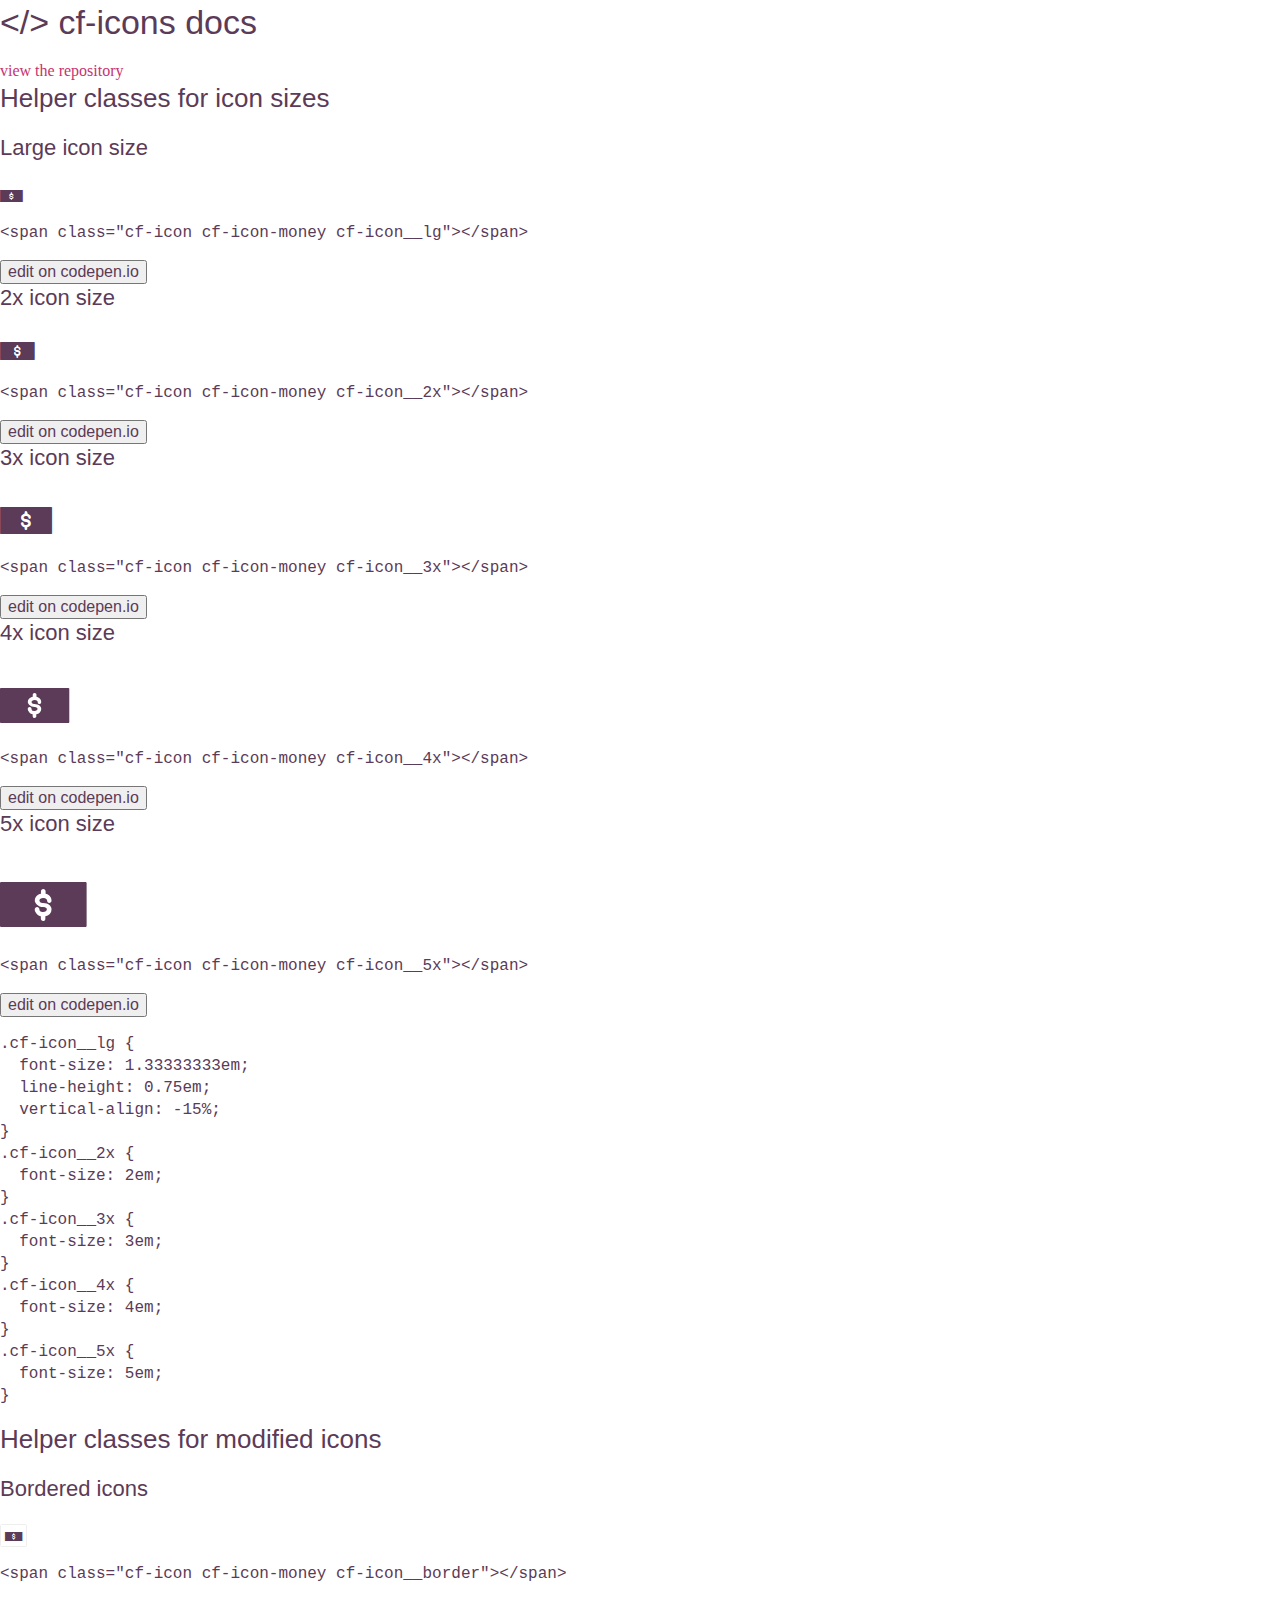
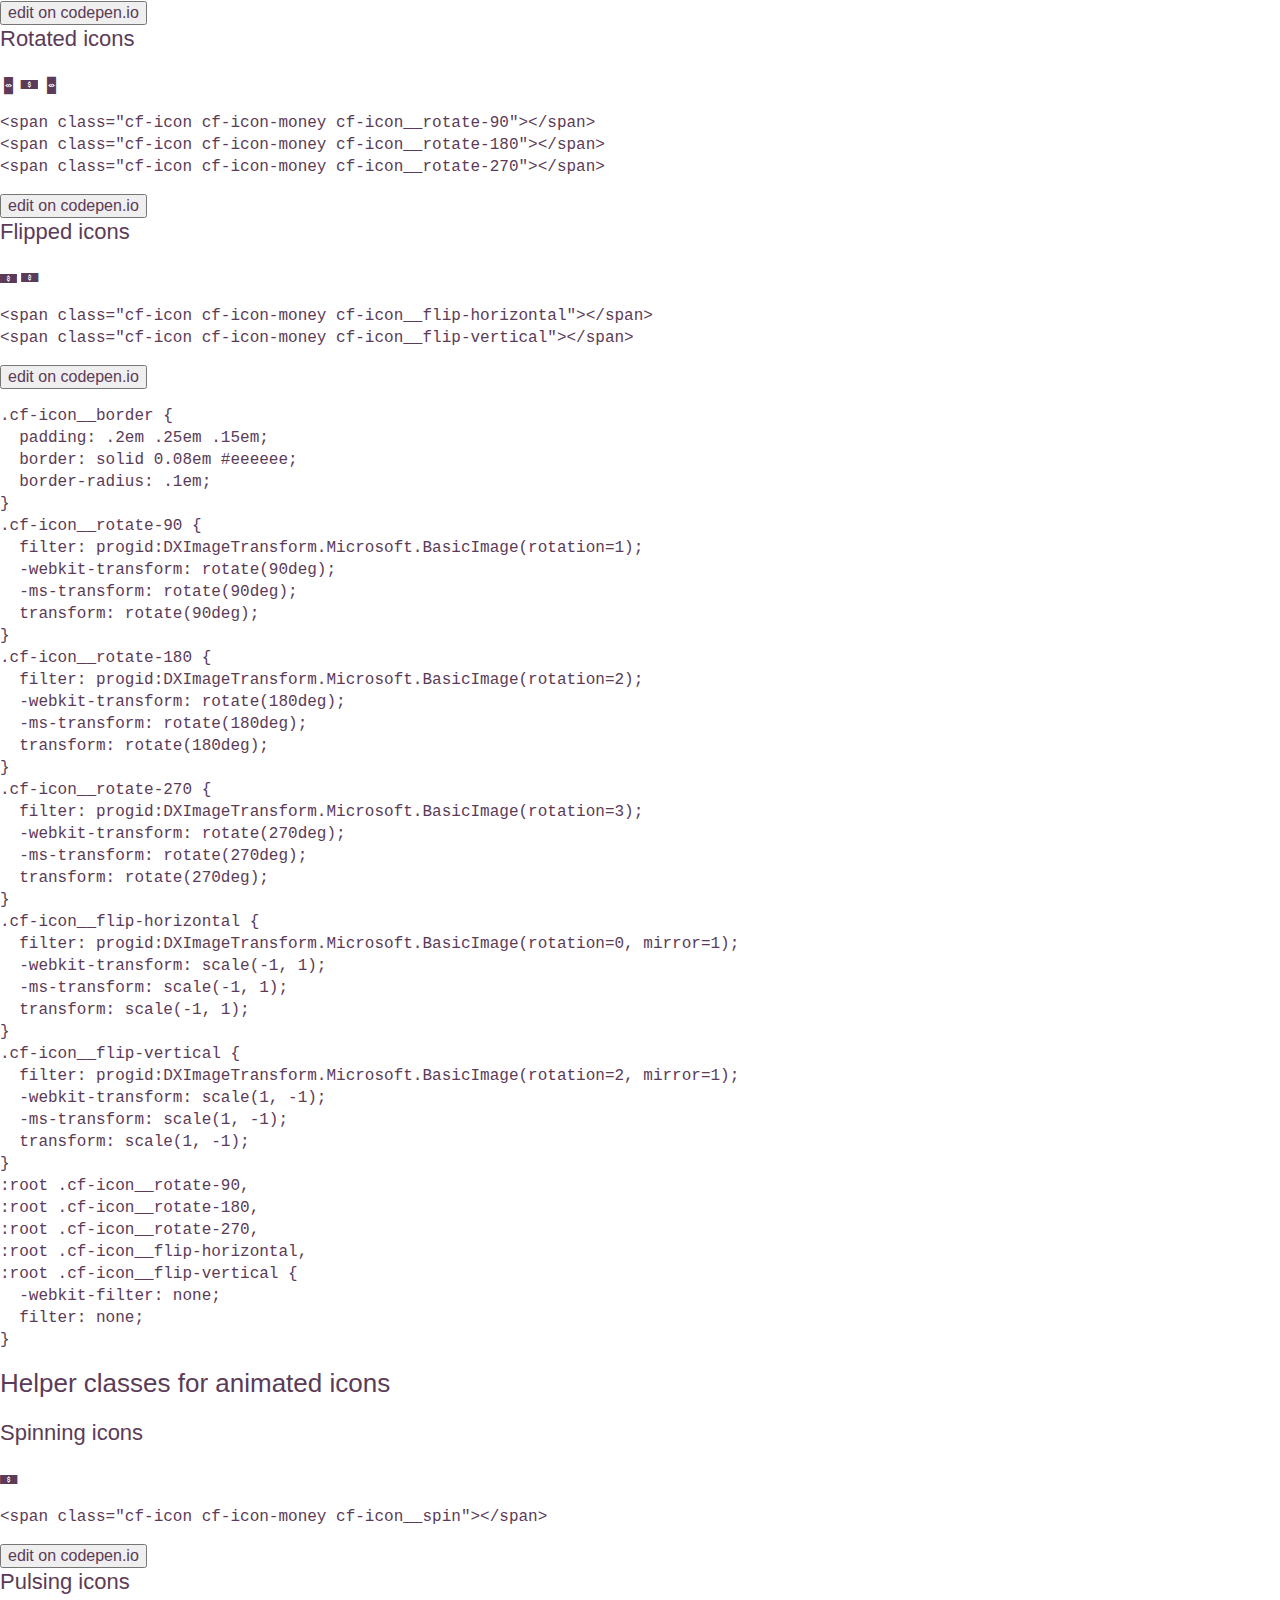
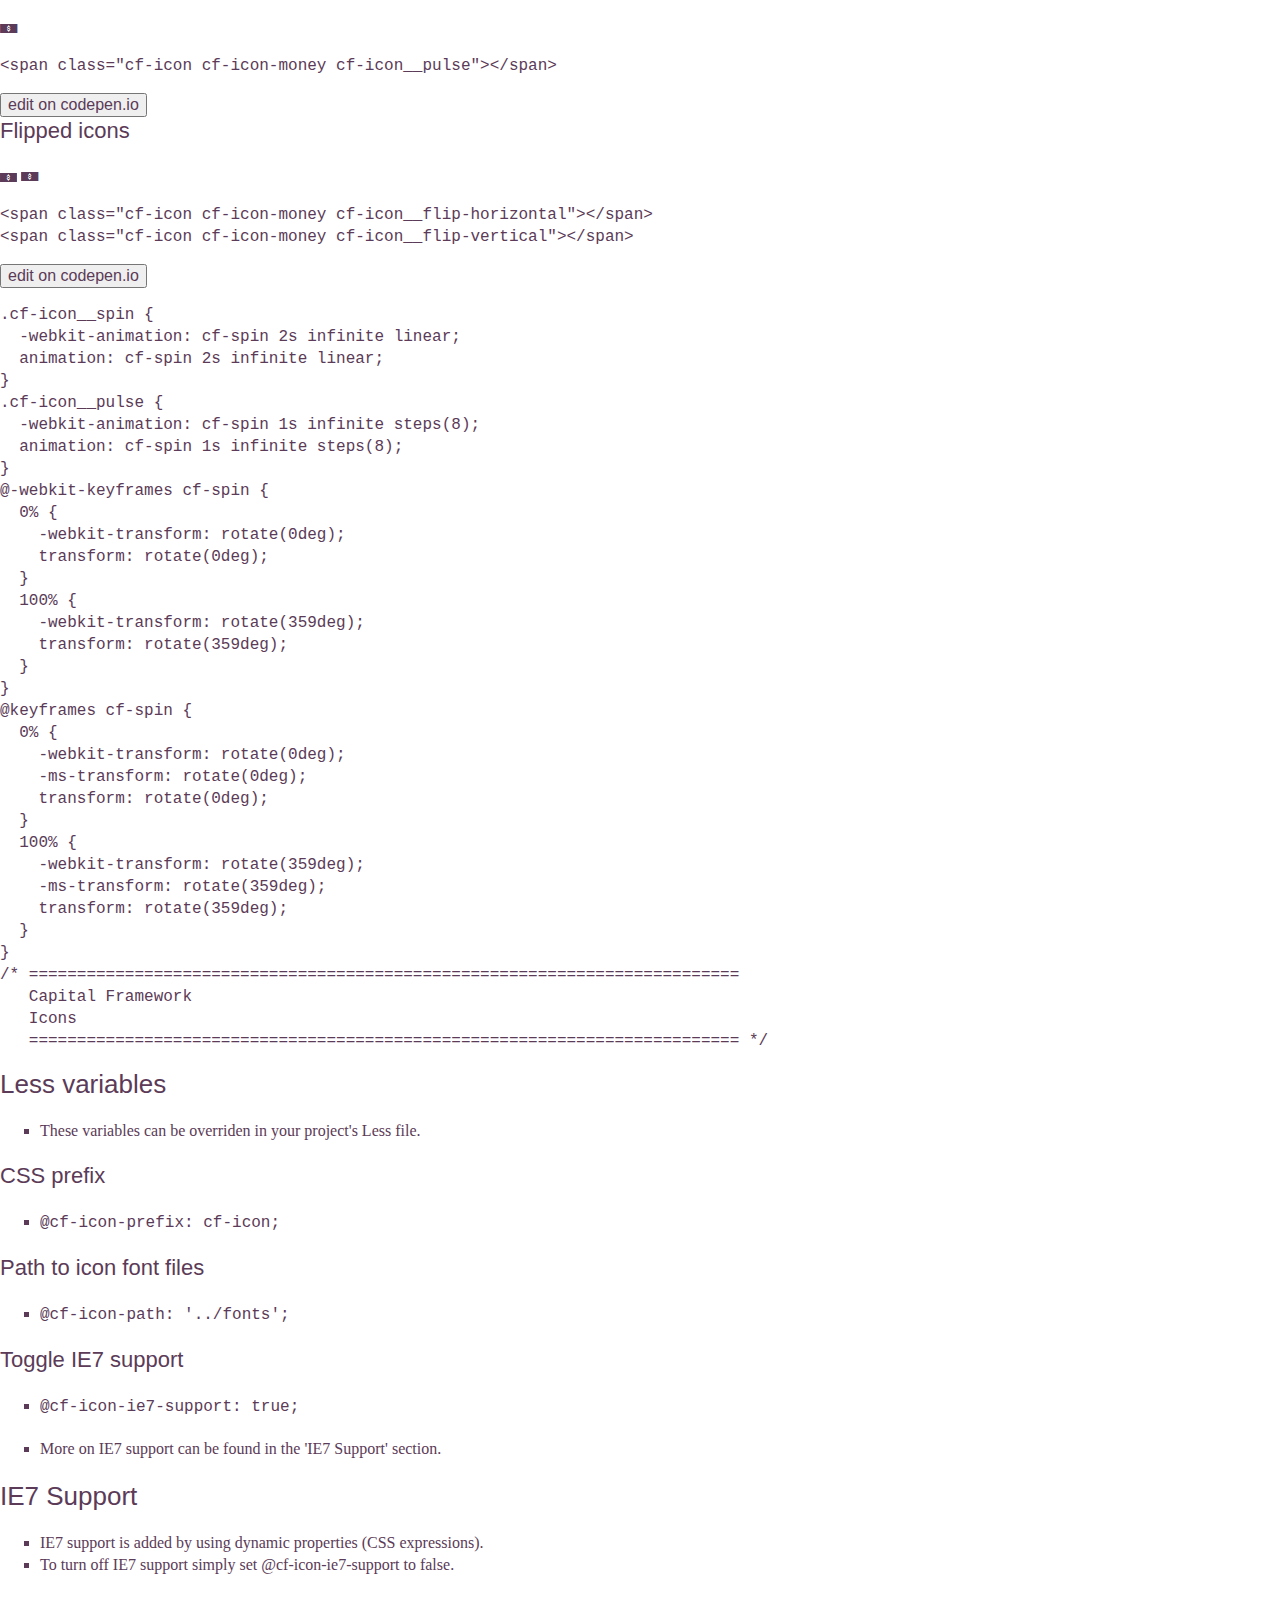
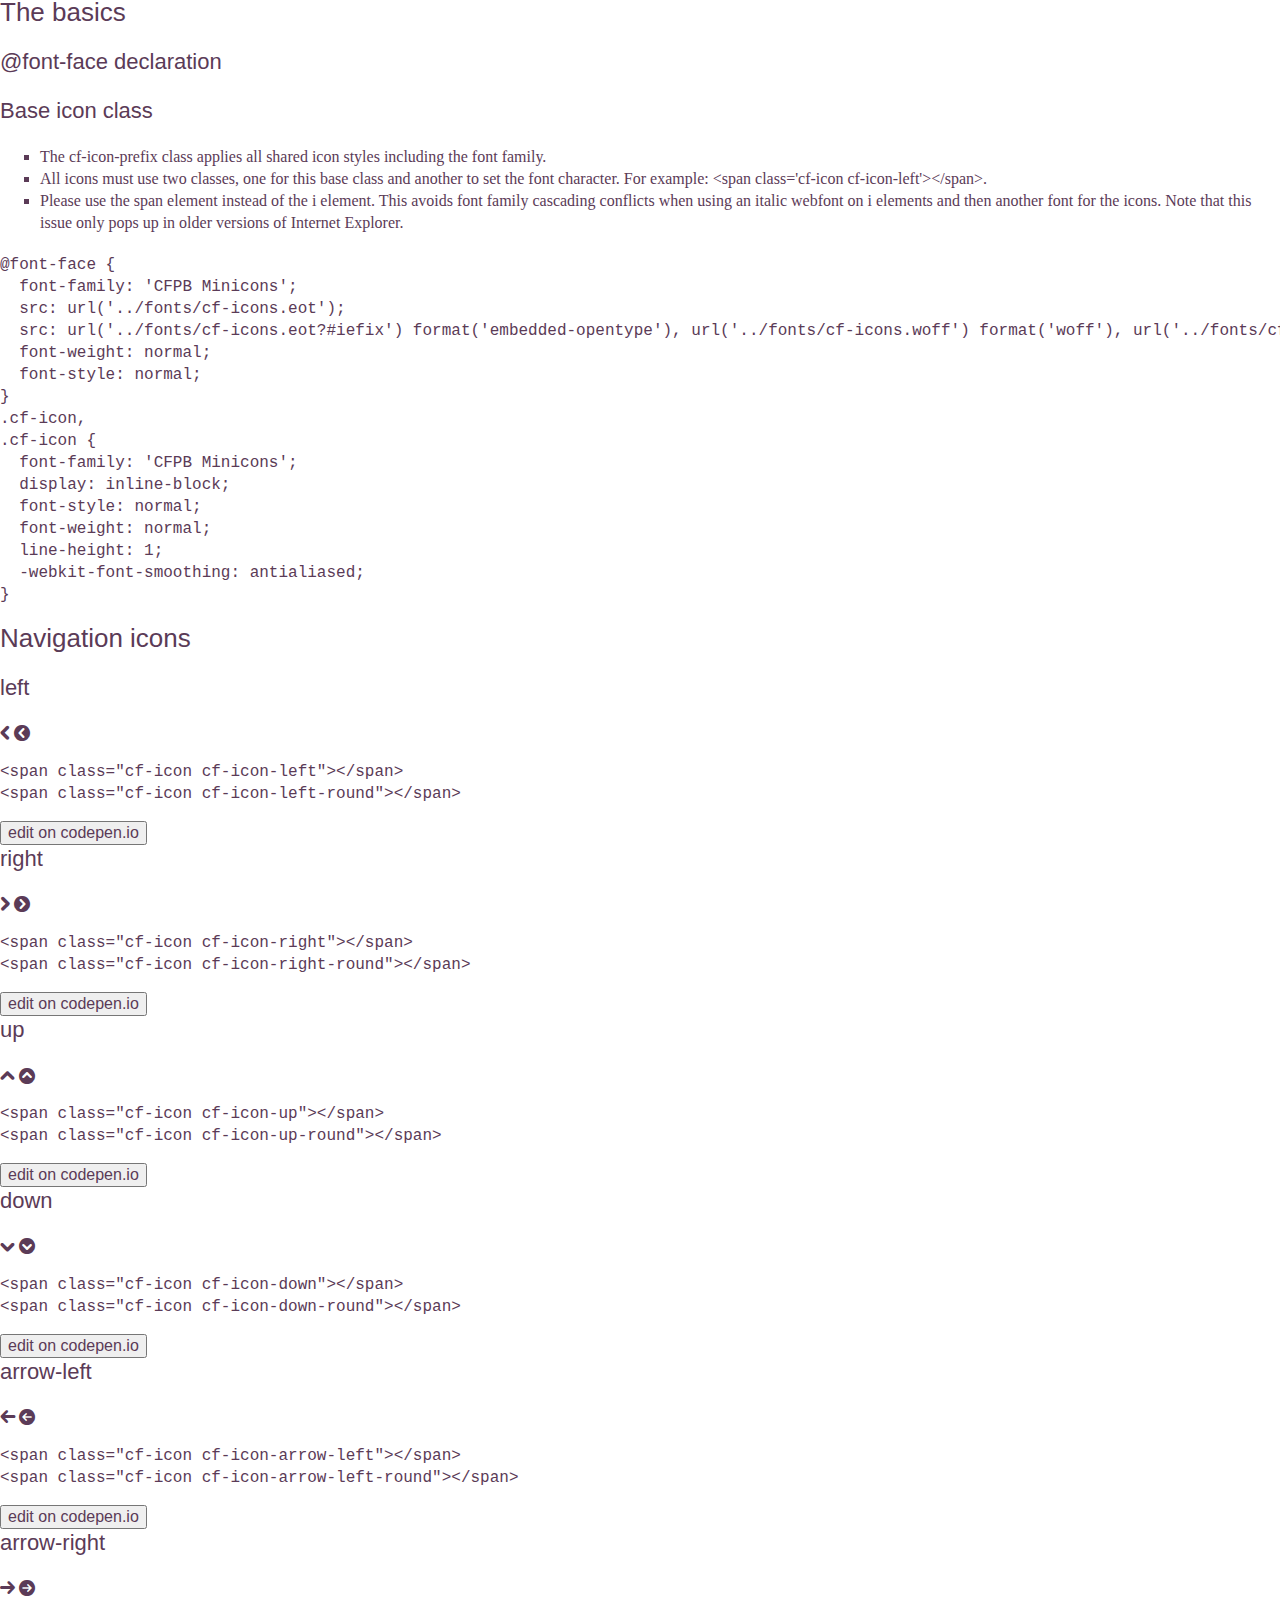
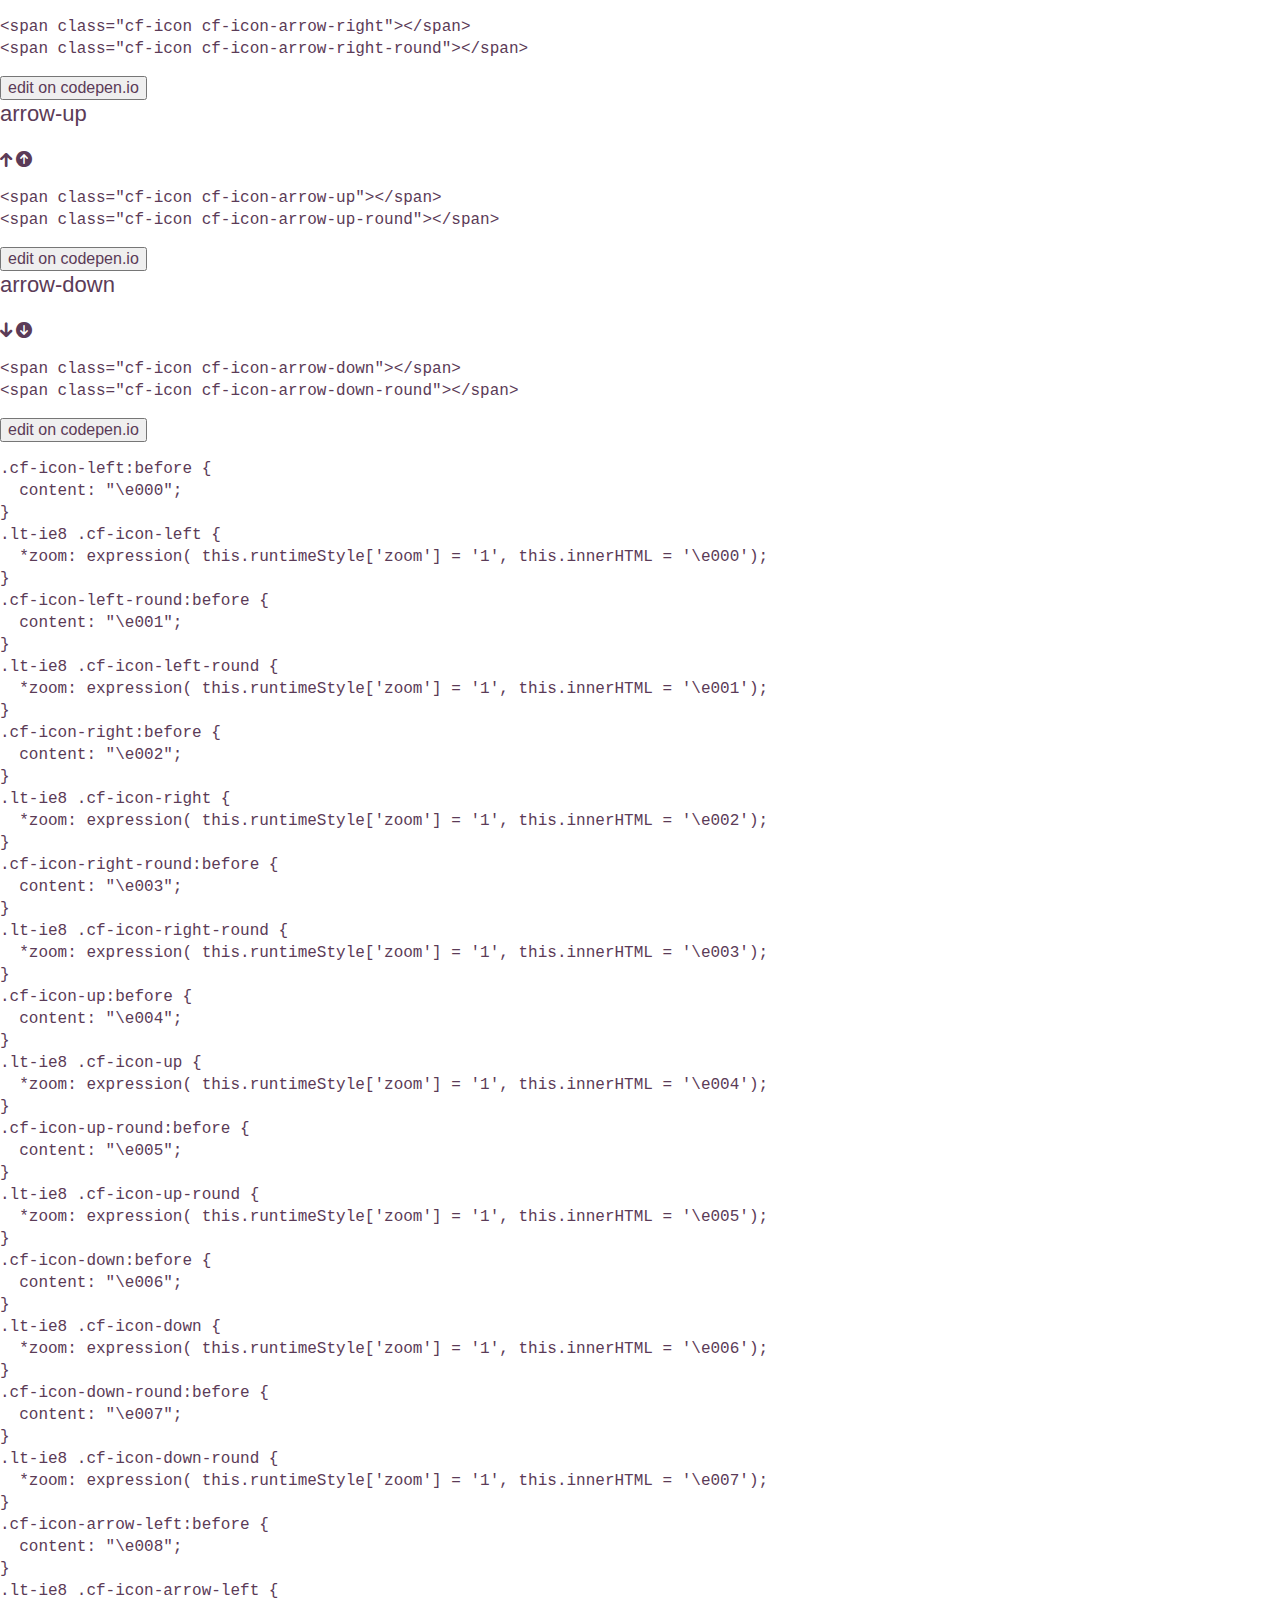
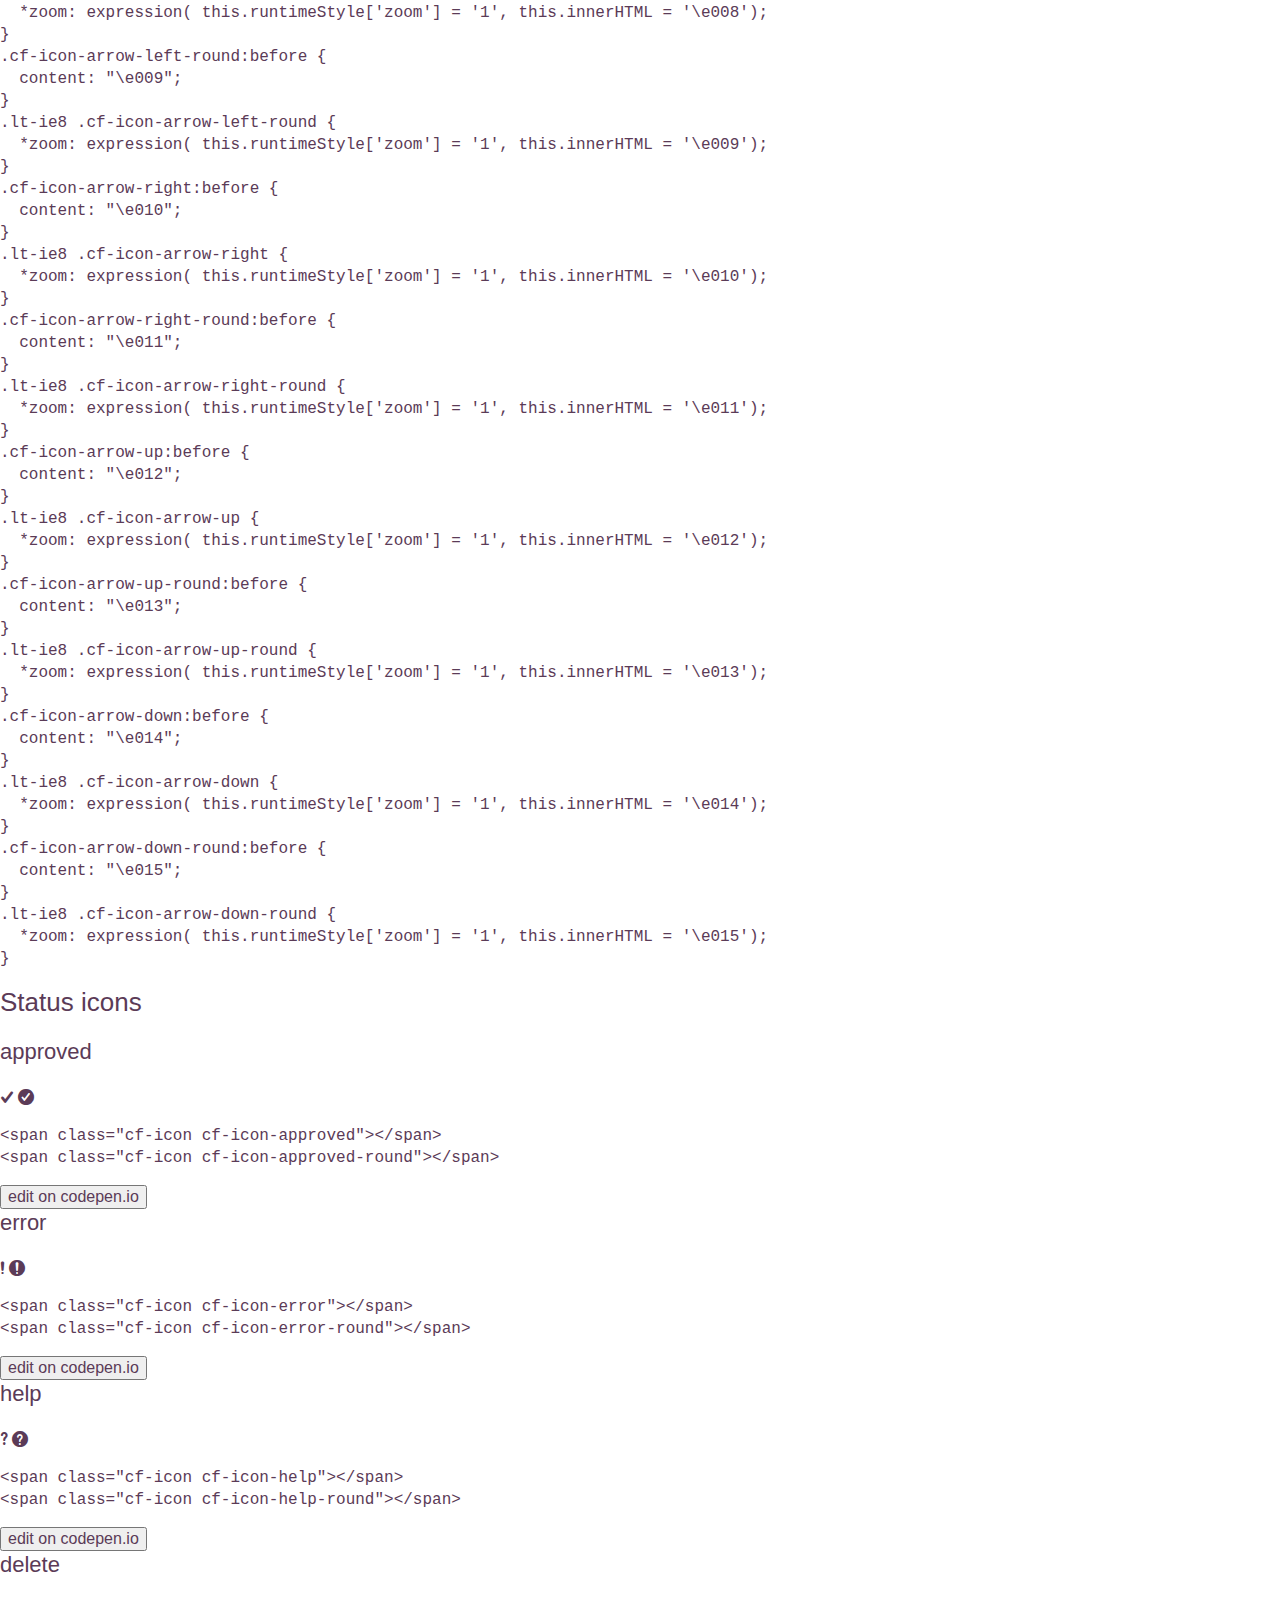
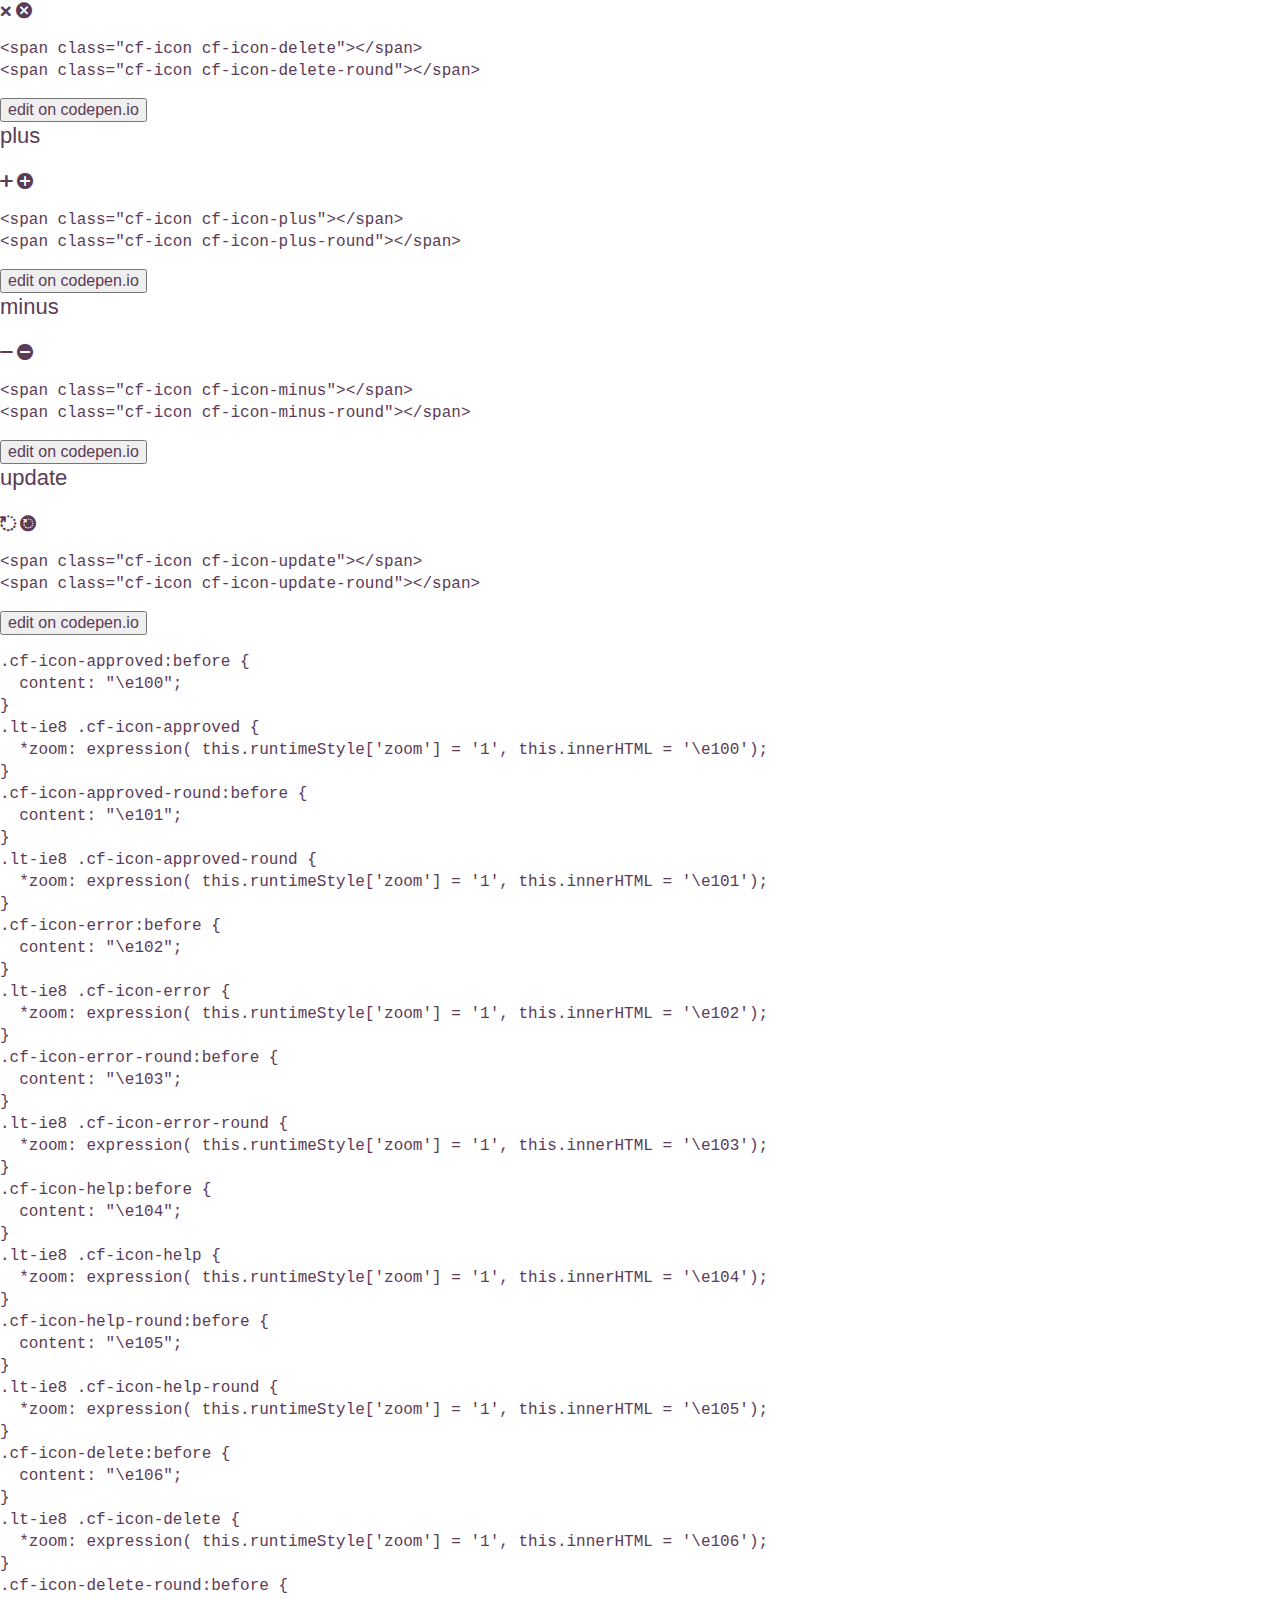
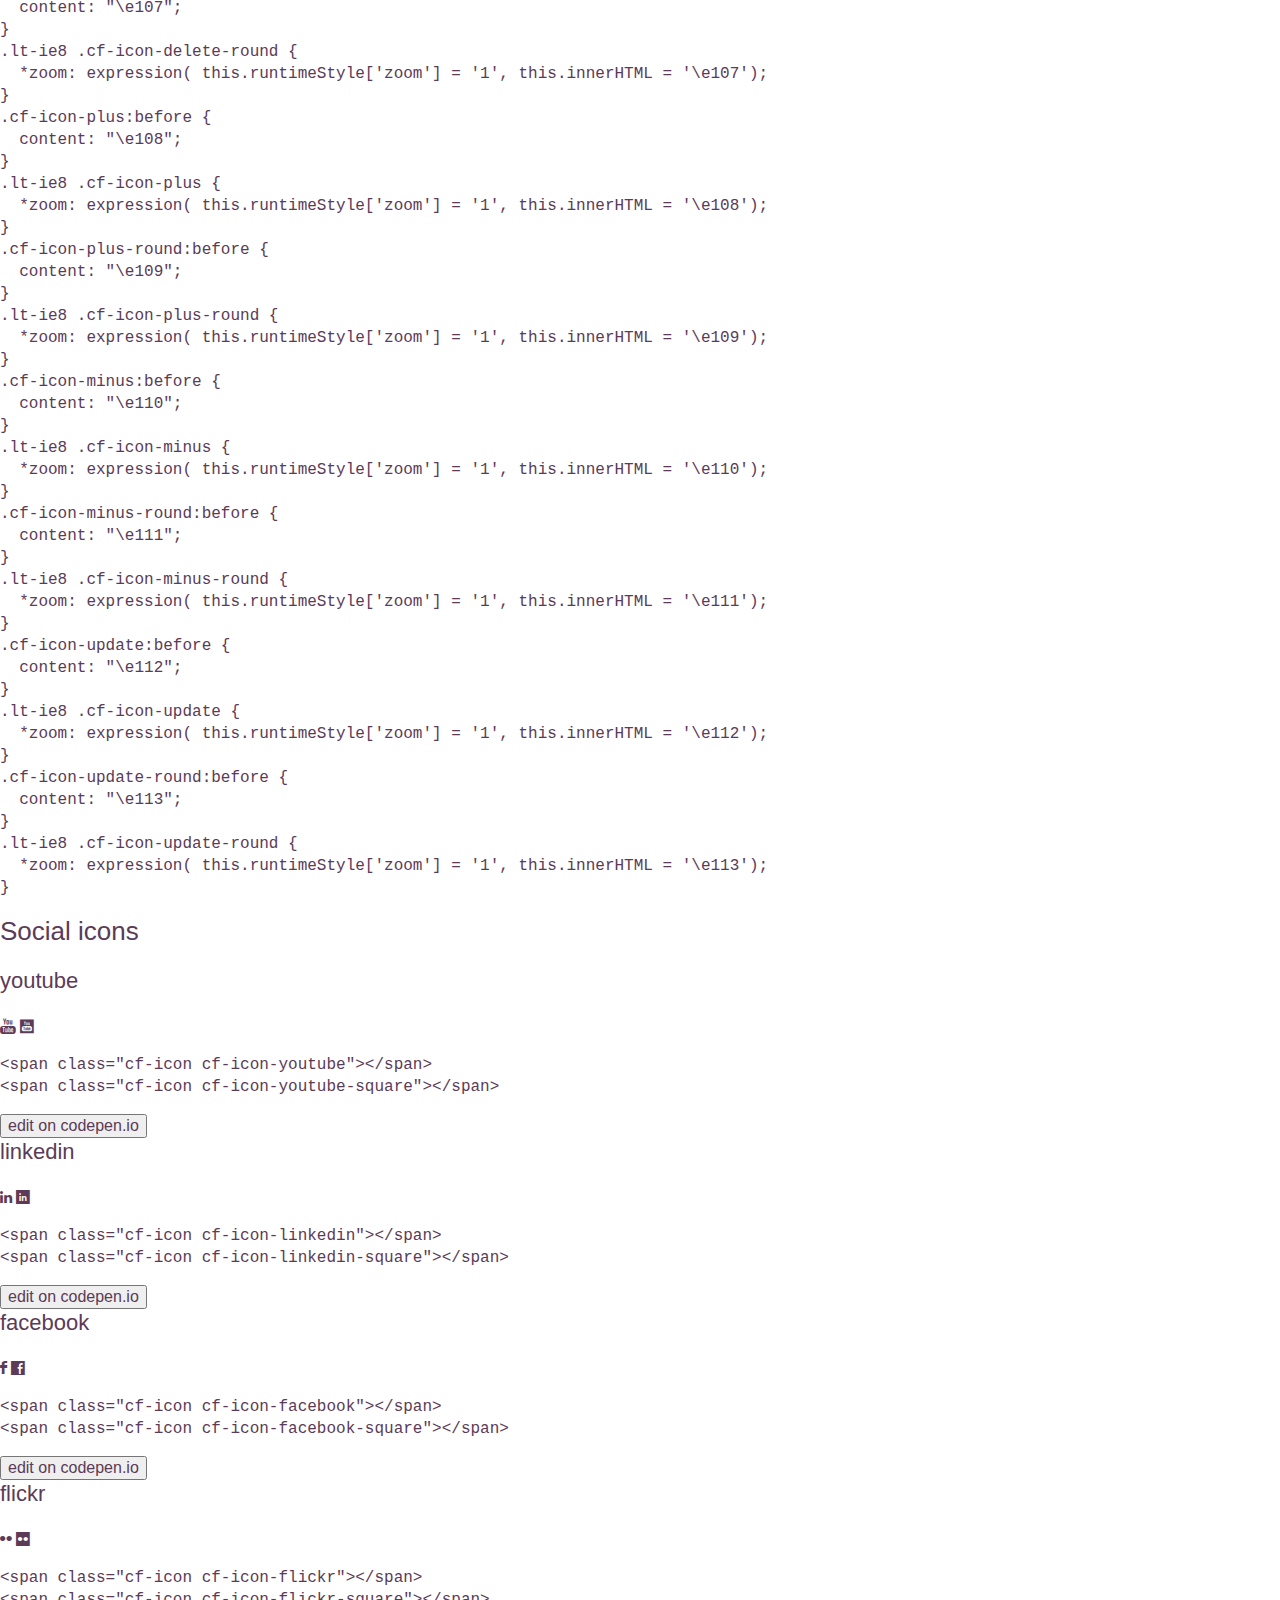
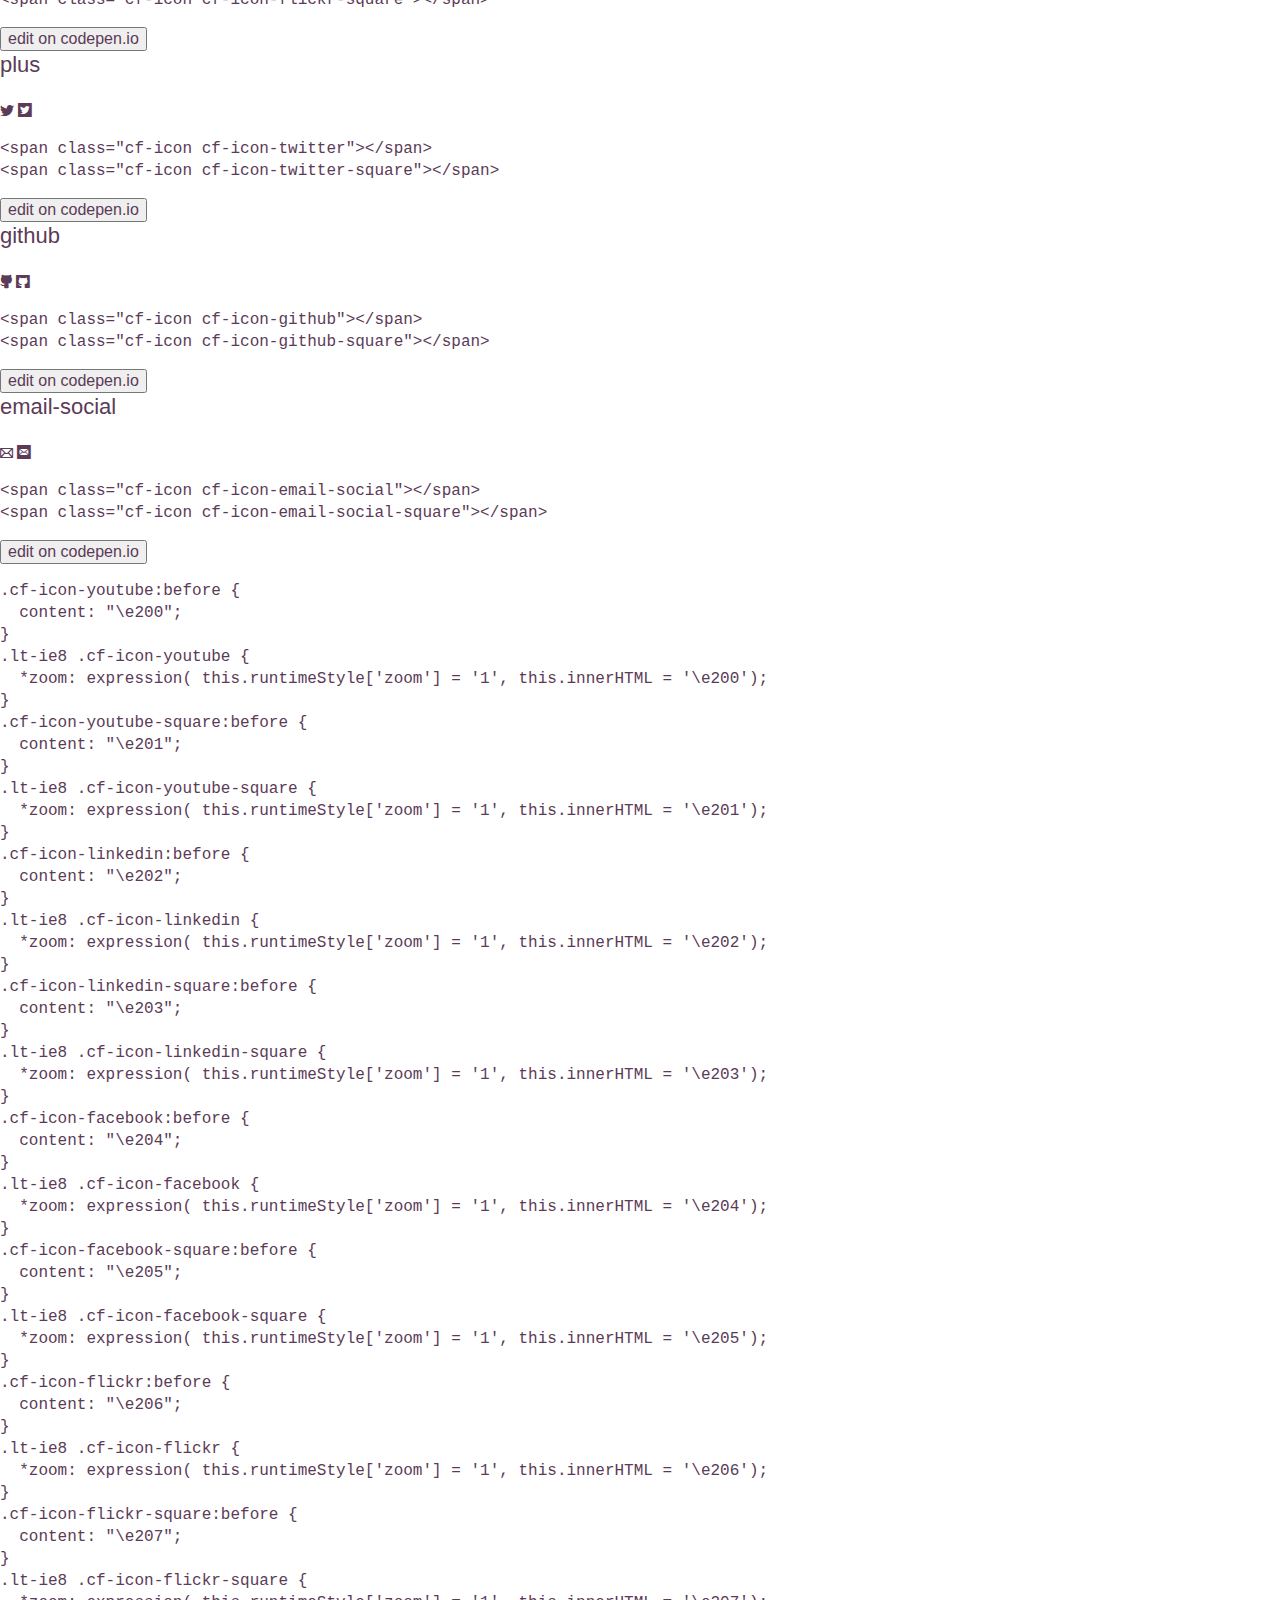
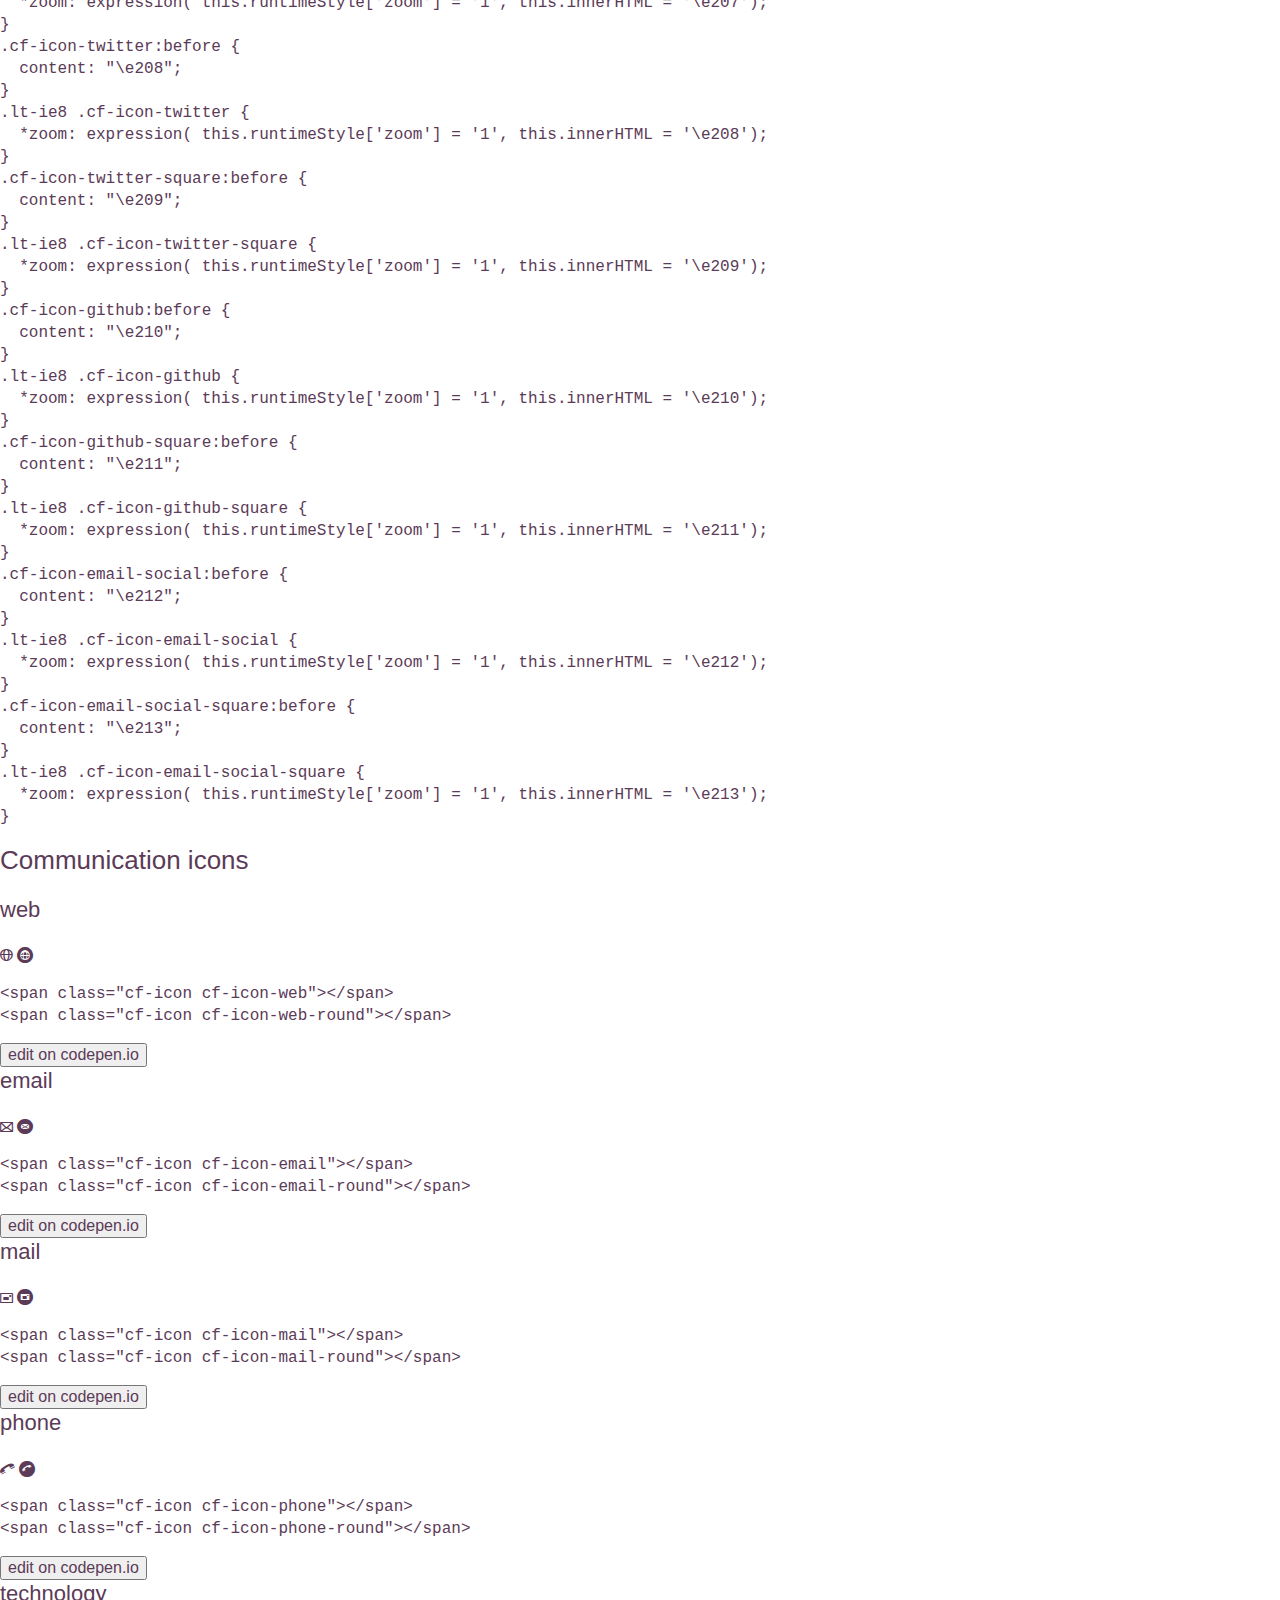
==== commit aa22a563: "Adding in Font Awesome mixins" ====
--- a/docs/index.html
+++ b/docs/index.html
@@ -22,6 +22,283 @@
         <div class="docs-masthead">
           <h1 class="docs-title"><span class="docs-icon">&lt;/&gt;</span> cf-icons docs
           </h1><a href="https://github.com/cfpb/cf-icons" class="docs-repo">view the repository</a>
+        </div>
+        <div id="helper-classes-for-icon-sizes" class="docs-component">
+          <h2 class="docs-component_header"><span>Helper classes for icon sizes</span></h2>
+          <div class="docs-patterns">
+            <div class="docs-pattern">
+              <h3 class="docs-pattern_header">Large icon size</h3>
+              <section class="docs-pattern_pattern">
+<span class="cf-icon cf-icon-money cf-icon__lg"></span>
+
+              </section>
+              <footer class="docs-pattern_footer">
+                <pre class="docs-code docs-pattern_markup"><code data-language="html">&lt;span class=&quot;cf-icon cf-icon-money cf-icon__lg&quot;&gt;&lt;/span&gt;</code></pre>
+                <form action="http://codepen.io/pen/define" method="POST" target="_blank" class="docs-pattern_footer-edit">
+                  <input type="hidden" name="data" value="{&amp;quot;css&amp;quot;:&amp;quot;body { padding: 1em; }&amp;quot;,&amp;quot;css_external&amp;quot;:&amp;quot;http://cfpb.github.io/cf-icons/docs/static/css/main.css&amp;quot;,&amp;quot;html&amp;quot;:&amp;quot;\n&lt;span class=\&amp;quot;cf-icon cf-icon-money cf-icon__lg\&amp;quot;&gt;&lt;/span&gt;\n&amp;quot;}">
+                  <input type="submit" value="edit on codepen.io" class="docs-pattern_footer-edit-btn">
+                </form>
+              </footer>
+            </div>
+            <div class="docs-pattern">
+              <h3 class="docs-pattern_header">2x icon size</h3>
+              <section class="docs-pattern_pattern">
+<span class="cf-icon cf-icon-money cf-icon__2x"></span>
+
+              </section>
+              <footer class="docs-pattern_footer">
+                <pre class="docs-code docs-pattern_markup"><code data-language="html">&lt;span class=&quot;cf-icon cf-icon-money cf-icon__2x&quot;&gt;&lt;/span&gt;</code></pre>
+                <form action="http://codepen.io/pen/define" method="POST" target="_blank" class="docs-pattern_footer-edit">
+                  <input type="hidden" name="data" value="{&amp;quot;css&amp;quot;:&amp;quot;body { padding: 1em; }&amp;quot;,&amp;quot;css_external&amp;quot;:&amp;quot;http://cfpb.github.io/cf-icons/docs/static/css/main.css&amp;quot;,&amp;quot;html&amp;quot;:&amp;quot;\n&lt;span class=\&amp;quot;cf-icon cf-icon-money cf-icon__2x\&amp;quot;&gt;&lt;/span&gt;\n&amp;quot;}">
+                  <input type="submit" value="edit on codepen.io" class="docs-pattern_footer-edit-btn">
+                </form>
+              </footer>
+            </div>
+            <div class="docs-pattern">
+              <h3 class="docs-pattern_header">3x icon size</h3>
+              <section class="docs-pattern_pattern">
+<span class="cf-icon cf-icon-money cf-icon__3x"></span>
+
+              </section>
+              <footer class="docs-pattern_footer">
+                <pre class="docs-code docs-pattern_markup"><code data-language="html">&lt;span class=&quot;cf-icon cf-icon-money cf-icon__3x&quot;&gt;&lt;/span&gt;</code></pre>
+                <form action="http://codepen.io/pen/define" method="POST" target="_blank" class="docs-pattern_footer-edit">
+                  <input type="hidden" name="data" value="{&amp;quot;css&amp;quot;:&amp;quot;body { padding: 1em; }&amp;quot;,&amp;quot;css_external&amp;quot;:&amp;quot;http://cfpb.github.io/cf-icons/docs/static/css/main.css&amp;quot;,&amp;quot;html&amp;quot;:&amp;quot;\n&lt;span class=\&amp;quot;cf-icon cf-icon-money cf-icon__3x\&amp;quot;&gt;&lt;/span&gt;\n&amp;quot;}">
+                  <input type="submit" value="edit on codepen.io" class="docs-pattern_footer-edit-btn">
+                </form>
+              </footer>
+            </div>
+            <div class="docs-pattern">
+              <h3 class="docs-pattern_header">4x icon size</h3>
+              <section class="docs-pattern_pattern">
+<span class="cf-icon cf-icon-money cf-icon__4x"></span>
+
+              </section>
+              <footer class="docs-pattern_footer">
+                <pre class="docs-code docs-pattern_markup"><code data-language="html">&lt;span class=&quot;cf-icon cf-icon-money cf-icon__4x&quot;&gt;&lt;/span&gt;</code></pre>
+                <form action="http://codepen.io/pen/define" method="POST" target="_blank" class="docs-pattern_footer-edit">
+                  <input type="hidden" name="data" value="{&amp;quot;css&amp;quot;:&amp;quot;body { padding: 1em; }&amp;quot;,&amp;quot;css_external&amp;quot;:&amp;quot;http://cfpb.github.io/cf-icons/docs/static/css/main.css&amp;quot;,&amp;quot;html&amp;quot;:&amp;quot;\n&lt;span class=\&amp;quot;cf-icon cf-icon-money cf-icon__4x\&amp;quot;&gt;&lt;/span&gt;\n&amp;quot;}">
+                  <input type="submit" value="edit on codepen.io" class="docs-pattern_footer-edit-btn">
+                </form>
+              </footer>
+            </div>
+            <div class="docs-pattern">
+              <h3 class="docs-pattern_header">5x icon size</h3>
+              <section class="docs-pattern_pattern">
+<span class="cf-icon cf-icon-money cf-icon__5x"></span>
+
+              </section>
+              <footer class="docs-pattern_footer">
+                <pre class="docs-code docs-pattern_markup"><code data-language="html">&lt;span class=&quot;cf-icon cf-icon-money cf-icon__5x&quot;&gt;&lt;/span&gt;</code></pre>
+                <form action="http://codepen.io/pen/define" method="POST" target="_blank" class="docs-pattern_footer-edit">
+                  <input type="hidden" name="data" value="{&amp;quot;css&amp;quot;:&amp;quot;body { padding: 1em; }&amp;quot;,&amp;quot;css_external&amp;quot;:&amp;quot;http://cfpb.github.io/cf-icons/docs/static/css/main.css&amp;quot;,&amp;quot;html&amp;quot;:&amp;quot;\n&lt;span class=\&amp;quot;cf-icon cf-icon-money cf-icon__5x\&amp;quot;&gt;&lt;/span&gt;\n&amp;quot;}">
+                  <input type="submit" value="edit on codepen.io" class="docs-pattern_footer-edit-btn">
+                </form>
+              </footer>
+            </div>
+          </div>
+          <div class="docs-css">
+            <pre class="docs-code"><code data-language="css">.cf-icon__lg {
+  font-size: 1.33333333em;
+  line-height: 0.75em;
+  vertical-align: -15%;
+}
+.cf-icon__2x {
+  font-size: 2em;
+}
+.cf-icon__3x {
+  font-size: 3em;
+}
+.cf-icon__4x {
+  font-size: 4em;
+}
+.cf-icon__5x {
+  font-size: 5em;
+}</code></pre>
+          </div>
+        </div>
+        <div id="helper-classes-for-modified-icons" class="docs-component">
+          <h2 class="docs-component_header"><span>Helper classes for modified icons</span></h2>
+          <div class="docs-patterns">
+            <div class="docs-pattern">
+              <h3 class="docs-pattern_header">Bordered icons</h3>
+              <section class="docs-pattern_pattern">
+<span class="cf-icon cf-icon-money cf-icon__border"></span>
+
+              </section>
+              <footer class="docs-pattern_footer">
+                <pre class="docs-code docs-pattern_markup"><code data-language="html">&lt;span class=&quot;cf-icon cf-icon-money cf-icon__border&quot;&gt;&lt;/span&gt;</code></pre>
+                <form action="http://codepen.io/pen/define" method="POST" target="_blank" class="docs-pattern_footer-edit">
+                  <input type="hidden" name="data" value="{&amp;quot;css&amp;quot;:&amp;quot;body { padding: 1em; }&amp;quot;,&amp;quot;css_external&amp;quot;:&amp;quot;http://cfpb.github.io/cf-icons/docs/static/css/main.css&amp;quot;,&amp;quot;html&amp;quot;:&amp;quot;\n&lt;span class=\&amp;quot;cf-icon cf-icon-money cf-icon__border\&amp;quot;&gt;&lt;/span&gt;\n&amp;quot;}">
+                  <input type="submit" value="edit on codepen.io" class="docs-pattern_footer-edit-btn">
+                </form>
+              </footer>
+            </div>
+            <div class="docs-pattern">
+              <h3 class="docs-pattern_header">Rotated icons</h3>
+              <section class="docs-pattern_pattern">
+<span class="cf-icon cf-icon-money cf-icon__rotate-90"></span>
+<span class="cf-icon cf-icon-money cf-icon__rotate-180"></span>
+<span class="cf-icon cf-icon-money cf-icon__rotate-270"></span>
+
+              </section>
+              <footer class="docs-pattern_footer">
+                <pre class="docs-code docs-pattern_markup"><code data-language="html">&lt;span class=&quot;cf-icon cf-icon-money cf-icon__rotate-90&quot;&gt;&lt;/span&gt;
+&lt;span class=&quot;cf-icon cf-icon-money cf-icon__rotate-180&quot;&gt;&lt;/span&gt;
+&lt;span class=&quot;cf-icon cf-icon-money cf-icon__rotate-270&quot;&gt;&lt;/span&gt;</code></pre>
+                <form action="http://codepen.io/pen/define" method="POST" target="_blank" class="docs-pattern_footer-edit">
+                  <input type="hidden" name="data" value="{&amp;quot;css&amp;quot;:&amp;quot;body { padding: 1em; }&amp;quot;,&amp;quot;css_external&amp;quot;:&amp;quot;http://cfpb.github.io/cf-icons/docs/static/css/main.css&amp;quot;,&amp;quot;html&amp;quot;:&amp;quot;\n&lt;span class=\&amp;quot;cf-icon cf-icon-money cf-icon__rotate-90\&amp;quot;&gt;&lt;/span&gt;\n&lt;span class=\&amp;quot;cf-icon cf-icon-money cf-icon__rotate-180\&amp;quot;&gt;&lt;/span&gt;\n&lt;span class=\&amp;quot;cf-icon cf-icon-money cf-icon__rotate-270\&amp;quot;&gt;&lt;/span&gt;\n&amp;quot;}">
+                  <input type="submit" value="edit on codepen.io" class="docs-pattern_footer-edit-btn">
+                </form>
+              </footer>
+            </div>
+            <div class="docs-pattern">
+              <h3 class="docs-pattern_header">Flipped icons</h3>
+              <section class="docs-pattern_pattern">
+<span class="cf-icon cf-icon-money cf-icon__flip-horizontal"></span>
+<span class="cf-icon cf-icon-money cf-icon__flip-vertical"></span>
+
+              </section>
+              <footer class="docs-pattern_footer">
+                <pre class="docs-code docs-pattern_markup"><code data-language="html">&lt;span class=&quot;cf-icon cf-icon-money cf-icon__flip-horizontal&quot;&gt;&lt;/span&gt;
+&lt;span class=&quot;cf-icon cf-icon-money cf-icon__flip-vertical&quot;&gt;&lt;/span&gt;</code></pre>
+                <form action="http://codepen.io/pen/define" method="POST" target="_blank" class="docs-pattern_footer-edit">
+                  <input type="hidden" name="data" value="{&amp;quot;css&amp;quot;:&amp;quot;body { padding: 1em; }&amp;quot;,&amp;quot;css_external&amp;quot;:&amp;quot;http://cfpb.github.io/cf-icons/docs/static/css/main.css&amp;quot;,&amp;quot;html&amp;quot;:&amp;quot;\n&lt;span class=\&amp;quot;cf-icon cf-icon-money cf-icon__flip-horizontal\&amp;quot;&gt;&lt;/span&gt;\n&lt;span class=\&amp;quot;cf-icon cf-icon-money cf-icon__flip-vertical\&amp;quot;&gt;&lt;/span&gt;\n&amp;quot;}">
+                  <input type="submit" value="edit on codepen.io" class="docs-pattern_footer-edit-btn">
+                </form>
+              </footer>
+            </div>
+          </div>
+          <div class="docs-css">
+            <pre class="docs-code"><code data-language="css">.cf-icon__border {
+  padding: .2em .25em .15em;
+  border: solid 0.08em #eeeeee;
+  border-radius: .1em;
+}
+.cf-icon__rotate-90 {
+  filter: progid:DXImageTransform.Microsoft.BasicImage(rotation=1);
+  -webkit-transform: rotate(90deg);
+  -ms-transform: rotate(90deg);
+  transform: rotate(90deg);
+}
+.cf-icon__rotate-180 {
+  filter: progid:DXImageTransform.Microsoft.BasicImage(rotation=2);
+  -webkit-transform: rotate(180deg);
+  -ms-transform: rotate(180deg);
+  transform: rotate(180deg);
+}
+.cf-icon__rotate-270 {
+  filter: progid:DXImageTransform.Microsoft.BasicImage(rotation=3);
+  -webkit-transform: rotate(270deg);
+  -ms-transform: rotate(270deg);
+  transform: rotate(270deg);
+}
+.cf-icon__flip-horizontal {
+  filter: progid:DXImageTransform.Microsoft.BasicImage(rotation=0, mirror=1);
+  -webkit-transform: scale(-1, 1);
+  -ms-transform: scale(-1, 1);
+  transform: scale(-1, 1);
+}
+.cf-icon__flip-vertical {
+  filter: progid:DXImageTransform.Microsoft.BasicImage(rotation=2, mirror=1);
+  -webkit-transform: scale(1, -1);
+  -ms-transform: scale(1, -1);
+  transform: scale(1, -1);
+}
+:root .cf-icon__rotate-90,
+:root .cf-icon__rotate-180,
+:root .cf-icon__rotate-270,
+:root .cf-icon__flip-horizontal,
+:root .cf-icon__flip-vertical {
+  -webkit-filter: none;
+  filter: none;
+}</code></pre>
+          </div>
+        </div>
+        <div id="helper-classes-for-animated-icons" class="docs-component">
+          <h2 class="docs-component_header"><span>Helper classes for animated icons</span></h2>
+          <div class="docs-patterns">
+            <div class="docs-pattern">
+              <h3 class="docs-pattern_header">Spinning icons</h3>
+              <section class="docs-pattern_pattern">
+<span class="cf-icon cf-icon-money cf-icon__spin"></span>
+
+              </section>
+              <footer class="docs-pattern_footer">
+                <pre class="docs-code docs-pattern_markup"><code data-language="html">&lt;span class=&quot;cf-icon cf-icon-money cf-icon__spin&quot;&gt;&lt;/span&gt;</code></pre>
+                <form action="http://codepen.io/pen/define" method="POST" target="_blank" class="docs-pattern_footer-edit">
+                  <input type="hidden" name="data" value="{&amp;quot;css&amp;quot;:&amp;quot;body { padding: 1em; }&amp;quot;,&amp;quot;css_external&amp;quot;:&amp;quot;http://cfpb.github.io/cf-icons/docs/static/css/main.css&amp;quot;,&amp;quot;html&amp;quot;:&amp;quot;\n&lt;span class=\&amp;quot;cf-icon cf-icon-money cf-icon__spin\&amp;quot;&gt;&lt;/span&gt;\n&amp;quot;}">
+                  <input type="submit" value="edit on codepen.io" class="docs-pattern_footer-edit-btn">
+                </form>
+              </footer>
+            </div>
+            <div class="docs-pattern">
+              <h3 class="docs-pattern_header">Pulsing icons</h3>
+              <section class="docs-pattern_pattern">
+<span class="cf-icon cf-icon-money cf-icon__pulse"></span>
+
+              </section>
+              <footer class="docs-pattern_footer">
+                <pre class="docs-code docs-pattern_markup"><code data-language="html">&lt;span class=&quot;cf-icon cf-icon-money cf-icon__pulse&quot;&gt;&lt;/span&gt;</code></pre>
+                <form action="http://codepen.io/pen/define" method="POST" target="_blank" class="docs-pattern_footer-edit">
+                  <input type="hidden" name="data" value="{&amp;quot;css&amp;quot;:&amp;quot;body { padding: 1em; }&amp;quot;,&amp;quot;css_external&amp;quot;:&amp;quot;http://cfpb.github.io/cf-icons/docs/static/css/main.css&amp;quot;,&amp;quot;html&amp;quot;:&amp;quot;\n&lt;span class=\&amp;quot;cf-icon cf-icon-money cf-icon__pulse\&amp;quot;&gt;&lt;/span&gt;\n&amp;quot;}">
+                  <input type="submit" value="edit on codepen.io" class="docs-pattern_footer-edit-btn">
+                </form>
+              </footer>
+            </div>
+            <div class="docs-pattern">
+              <h3 class="docs-pattern_header">Flipped icons</h3>
+              <section class="docs-pattern_pattern">
+<span class="cf-icon cf-icon-money cf-icon__flip-horizontal"></span>
+<span class="cf-icon cf-icon-money cf-icon__flip-vertical"></span>
+
+              </section>
+              <footer class="docs-pattern_footer">
+                <pre class="docs-code docs-pattern_markup"><code data-language="html">&lt;span class=&quot;cf-icon cf-icon-money cf-icon__flip-horizontal&quot;&gt;&lt;/span&gt;
+&lt;span class=&quot;cf-icon cf-icon-money cf-icon__flip-vertical&quot;&gt;&lt;/span&gt;</code></pre>
+                <form action="http://codepen.io/pen/define" method="POST" target="_blank" class="docs-pattern_footer-edit">
+                  <input type="hidden" name="data" value="{&amp;quot;css&amp;quot;:&amp;quot;body { padding: 1em; }&amp;quot;,&amp;quot;css_external&amp;quot;:&amp;quot;http://cfpb.github.io/cf-icons/docs/static/css/main.css&amp;quot;,&amp;quot;html&amp;quot;:&amp;quot;\n&lt;span class=\&amp;quot;cf-icon cf-icon-money cf-icon__flip-horizontal\&amp;quot;&gt;&lt;/span&gt;\n&lt;span class=\&amp;quot;cf-icon cf-icon-money cf-icon__flip-vertical\&amp;quot;&gt;&lt;/span&gt;\n&amp;quot;}">
+                  <input type="submit" value="edit on codepen.io" class="docs-pattern_footer-edit-btn">
+                </form>
+              </footer>
+            </div>
+          </div>
+          <div class="docs-css">
+            <pre class="docs-code"><code data-language="css">.cf-icon__spin {
+  -webkit-animation: cf-spin 2s infinite linear;
+  animation: cf-spin 2s infinite linear;
+}
+.cf-icon__pulse {
+  -webkit-animation: cf-spin 1s infinite steps(8);
+  animation: cf-spin 1s infinite steps(8);
+}
+@-webkit-keyframes cf-spin {
+  0% {
+    -webkit-transform: rotate(0deg);
+    transform: rotate(0deg);
+  }
+  100% {
+    -webkit-transform: rotate(359deg);
+    transform: rotate(359deg);
+  }
+}
+@keyframes cf-spin {
+  0% {
+    -webkit-transform: rotate(0deg);
+    -ms-transform: rotate(0deg);
+    transform: rotate(0deg);
+  }
+  100% {
+    -webkit-transform: rotate(359deg);
+    -ms-transform: rotate(359deg);
+    transform: rotate(359deg);
+  }
+}
+/* ==========================================================================
+   Capital Framework
+   Icons
+   ========================================================================== */</code></pre>
+          </div>
         </div>
         <div id="less-variables" class="docs-component">
           <h2 class="docs-component_header"><span>Less variables</span></h2>
--- a/docs/static/css/main.css
+++ b/docs/static/css/main.css
@@ -1,3 +1,150 @@
+@import url(//fast.fonts.net/t/1.css?apiType=css&projectid=44e8c964-4684-44c6-a6e3-3f3da8787b50);
+/* ==========================================================================
+   Helper Classes
+   For CF-Icons
+   ========================================================================== */
+/* topdoc
+    name: Helper classes for icon sizes
+    family: cf-icons
+    patterns:
+        - name: Large icon size
+          markup: |
+            <span class="cf-icon cf-icon-money cf-icon__lg"></span>
+        - name: 2x icon size
+          markup: |
+            <span class="cf-icon cf-icon-money cf-icon__2x"></span>
+        - name: 3x icon size
+          markup: |
+            <span class="cf-icon cf-icon-money cf-icon__3x"></span>
+        - name: 4x icon size
+          markup: |
+            <span class="cf-icon cf-icon-money cf-icon__4x"></span>
+        - name: 5x icon size
+          markup: |
+            <span class="cf-icon cf-icon-money cf-icon__5x"></span>
+*/
+.cf-icon__lg {
+  font-size: 1.33333333em;
+  line-height: 0.75em;
+  vertical-align: -15%;
+}
+.cf-icon__2x {
+  font-size: 2em;
+}
+.cf-icon__3x {
+  font-size: 3em;
+}
+.cf-icon__4x {
+  font-size: 4em;
+}
+.cf-icon__5x {
+  font-size: 5em;
+}
+/* topdoc
+    name: Helper classes for modified icons
+    family: cf-icons
+    patterns:
+        - name: Bordered icons
+          markup: |
+            <span class="cf-icon cf-icon-money cf-icon__border"></span>
+        - name: Rotated icons
+          markup: |
+            <span class="cf-icon cf-icon-money cf-icon__rotate-90"></span>
+            <span class="cf-icon cf-icon-money cf-icon__rotate-180"></span>
+            <span class="cf-icon cf-icon-money cf-icon__rotate-270"></span>
+        - name: Flipped icons
+          markup: |
+            <span class="cf-icon cf-icon-money cf-icon__flip-horizontal"></span>
+            <span class="cf-icon cf-icon-money cf-icon__flip-vertical"></span>
+*/
+.cf-icon__border {
+  padding: .2em .25em .15em;
+  border: solid 0.08em #eeeeee;
+  border-radius: .1em;
+}
+.cf-icon__rotate-90 {
+  filter: progid:DXImageTransform.Microsoft.BasicImage(rotation=1);
+  -webkit-transform: rotate(90deg);
+  -ms-transform: rotate(90deg);
+  transform: rotate(90deg);
+}
+.cf-icon__rotate-180 {
+  filter: progid:DXImageTransform.Microsoft.BasicImage(rotation=2);
+  -webkit-transform: rotate(180deg);
+  -ms-transform: rotate(180deg);
+  transform: rotate(180deg);
+}
+.cf-icon__rotate-270 {
+  filter: progid:DXImageTransform.Microsoft.BasicImage(rotation=3);
+  -webkit-transform: rotate(270deg);
+  -ms-transform: rotate(270deg);
+  transform: rotate(270deg);
+}
+.cf-icon__flip-horizontal {
+  filter: progid:DXImageTransform.Microsoft.BasicImage(rotation=0, mirror=1);
+  -webkit-transform: scale(-1, 1);
+  -ms-transform: scale(-1, 1);
+  transform: scale(-1, 1);
+}
+.cf-icon__flip-vertical {
+  filter: progid:DXImageTransform.Microsoft.BasicImage(rotation=2, mirror=1);
+  -webkit-transform: scale(1, -1);
+  -ms-transform: scale(1, -1);
+  transform: scale(1, -1);
+}
+:root .cf-icon__rotate-90,
+:root .cf-icon__rotate-180,
+:root .cf-icon__rotate-270,
+:root .cf-icon__flip-horizontal,
+:root .cf-icon__flip-vertical {
+  -webkit-filter: none;
+  filter: none;
+}
+/* topdoc
+    name: Helper classes for animated icons
+    family: cf-icons
+    patterns:
+        - name: Spinning icons
+          markup: |
+            <span class="cf-icon cf-icon-money cf-icon__spin"></span>
+        - name: Pulsing icons
+          markup: |
+            <span class="cf-icon cf-icon-money cf-icon__pulse"></span>
+        - name: Flipped icons
+          markup: |
+            <span class="cf-icon cf-icon-money cf-icon__flip-horizontal"></span>
+            <span class="cf-icon cf-icon-money cf-icon__flip-vertical"></span>
+*/
+.cf-icon__spin {
+  -webkit-animation: cf-spin 2s infinite linear;
+  animation: cf-spin 2s infinite linear;
+}
+.cf-icon__pulse {
+  -webkit-animation: cf-spin 1s infinite steps(8);
+  animation: cf-spin 1s infinite steps(8);
+}
+@-webkit-keyframes cf-spin {
+  0% {
+    -webkit-transform: rotate(0deg);
+    transform: rotate(0deg);
+  }
+  100% {
+    -webkit-transform: rotate(359deg);
+    transform: rotate(359deg);
+  }
+}
+@keyframes cf-spin {
+  0% {
+    -webkit-transform: rotate(0deg);
+    -ms-transform: rotate(0deg);
+    transform: rotate(0deg);
+  }
+  100% {
+    -webkit-transform: rotate(359deg);
+    -ms-transform: rotate(359deg);
+    transform: rotate(359deg);
+  }
+}
 /* ==========================================================================
    Capital Framework
    Icons
@@ -1651,4 +1798,2283 @@
   name: EOF
   eof: true
 */
-/*# sourceMappingURL=[data-uri] */+/* ==========================================================================
+   Capital Framework
+   Core Less file
+   ========================================================================== */
+/*! normalize.css v3.0.3 | MIT License | github.com/necolas/normalize.css */
+/**
+ * 1. Set default font family to sans-serif.
+ * 2. Prevent iOS and IE text size adjust after device orientation change,
+ *    without disabling user zoom.
+ */
+html {
+  font-family: sans-serif;
+  /* 1 */
+  -ms-text-size-adjust: 100%;
+  /* 2 */
+  -webkit-text-size-adjust: 100%;
+  /* 2 */
+}
+/**
+ * Remove default margin.
+ */
+body {
+  margin: 0;
+}
+/* HTML5 display definitions
+   ========================================================================== */
+/**
+ * Correct `block` display not defined for any HTML5 element in IE 8/9.
+ * Correct `block` display not defined for `details` or `summary` in IE 10/11
+ * and Firefox.
+ * Correct `block` display not defined for `main` in IE 11.
+ */
+article,
+aside,
+details,
+figcaption,
+figure,
+footer,
+header,
+hgroup,
+main,
+menu,
+nav,
+section,
+summary {
+  display: block;
+}
+/**
+ * 1. Correct `inline-block` display not defined in IE 8/9.
+ * 2. Normalize vertical alignment of `progress` in Chrome, Firefox, and Opera.
+ */
+audio,
+canvas,
+progress,
+video {
+  display: inline-block;
+  /* 1 */
+  vertical-align: baseline;
+  /* 2 */
+}
+/**
+ * Prevent modern browsers from displaying `audio` without controls.
+ * Remove excess height in iOS 5 devices.
+ */
+audio:not([controls]) {
+  display: none;
+  height: 0;
+}
+/**
+ * Address `[hidden]` styling not present in IE 8/9/10.
+ * Hide the `template` element in IE 8/9/10/11, Safari, and Firefox < 22.
+ */
+[hidden],
+template {
+  display: none;
+}
+/* Links
+   ========================================================================== */
+/**
+ * Remove the gray background color from active links in IE 10.
+ */
+a {
+  background-color: transparent;
+}
+/**
+ * Improve readability of focused elements when they are also in an
+ * active/hover state.
+ */
+a:active,
+a:hover {
+  outline: 0;
+}
+/* Text-level semantics
+   ========================================================================== */
+/**
+ * Address styling not present in IE 8/9/10/11, Safari, and Chrome.
+ */
+abbr[title] {
+  border-bottom: 1px dotted;
+}
+/**
+ * Address style set to `bolder` in Firefox 4+, Safari, and Chrome.
+ */
+b,
+strong {
+  font-weight: bold;
+}
+/**
+ * Address styling not present in Safari and Chrome.
+ */
+dfn {
+  font-style: italic;
+}
+/**
+ * Address variable `h1` font-size and margin within `section` and `article`
+ * contexts in Firefox 4+, Safari, and Chrome.
+ */
+h1 {
+  font-size: 2em;
+  margin: 0.67em 0;
+}
+/**
+ * Address styling not present in IE 8/9.
+ */
+mark {
+  background: #ff0;
+  color: #000;
+}
+/**
+ * Address inconsistent and variable font size in all browsers.
+ */
+small {
+  font-size: 80%;
+}
+/**
+ * Prevent `sub` and `sup` affecting `line-height` in all browsers.
+ */
+sub,
+sup {
+  font-size: 75%;
+  line-height: 0;
+  position: relative;
+  vertical-align: baseline;
+}
+sup {
+  top: -0.5em;
+}
+sub {
+  bottom: -0.25em;
+}
+/* Embedded content
+   ========================================================================== */
+/**
+ * Remove border when inside `a` element in IE 8/9/10.
+ */
+img {
+  border: 0;
+}
+/**
+ * Correct overflow not hidden in IE 9/10/11.
+ */
+svg:not(:root) {
+  overflow: hidden;
+}
+/* Grouping content
+   ========================================================================== */
+/**
+ * Address margin not present in IE 8/9 and Safari.
+ */
+figure {
+  margin: 1em 40px;
+}
+/**
+ * Address differences between Firefox and other browsers.
+ */
+hr {
+  -webkit-box-sizing: content-box;
+  -moz-box-sizing: content-box;
+  box-sizing: content-box;
+  height: 0;
+}
+/**
+ * Contain overflow in all browsers.
+ */
+pre {
+  overflow: auto;
+}
+/**
+ * Address odd `em`-unit font size rendering in all browsers.
+ */
+code,
+kbd,
+pre,
+samp {
+  font-family: monospace, monospace;
+  font-size: 1em;
+}
+/* Forms
+   ========================================================================== */
+/**
+ * Known limitation: by default, Chrome and Safari on OS X allow very limited
+ * styling of `select`, unless a `border` property is set.
+ */
+/**
+ * 1. Correct color not being inherited.
+ *    Known issue: affects color of disabled elements.
+ * 2. Correct font properties not being inherited.
+ * 3. Address margins set differently in Firefox 4+, Safari, and Chrome.
+ */
+button,
+input,
+optgroup,
+select,
+textarea {
+  color: inherit;
+  /* 1 */
+  font: inherit;
+  /* 2 */
+  margin: 0;
+  /* 3 */
+}
+/**
+ * Address `overflow` set to `hidden` in IE 8/9/10/11.
+ */
+button {
+  overflow: visible;
+}
+/**
+ * Address inconsistent `text-transform` inheritance for `button` and `select`.
+ * All other form control elements do not inherit `text-transform` values.
+ * Correct `button` style inheritance in Firefox, IE 8/9/10/11, and Opera.
+ * Correct `select` style inheritance in Firefox.
+ */
+button,
+select {
+  text-transform: none;
+}
+/**
+ * 1. Avoid the WebKit bug in Android 4.0.* where (2) destroys native `audio`
+ *    and `video` controls.
+ * 2. Correct inability to style clickable `input` types in iOS.
+ * 3. Improve usability and consistency of cursor style between image-type
+ *    `input` and others.
+ */
+button,
+html input[type="button"],
+input[type="reset"],
+input[type="submit"] {
+  -webkit-appearance: button;
+  /* 2 */
+  cursor: pointer;
+  /* 3 */
+}
+/**
+ * Re-set default cursor for disabled elements.
+ */
+button[disabled],
+html input[disabled] {
+  cursor: default;
+}
+/**
+ * Remove inner padding and border in Firefox 4+.
+ */
+button::-moz-focus-inner,
+input::-moz-focus-inner {
+  border: 0;
+  padding: 0;
+}
+/**
+ * Address Firefox 4+ setting `line-height` on `input` using `!important` in
+ * the UA stylesheet.
+ */
+input {
+  line-height: normal;
+}
+/**
+ * It's recommended that you don't attempt to style these elements.
+ * Firefox's implementation doesn't respect box-sizing, padding, or width.
+ *
+ * 1. Address box sizing set to `content-box` in IE 8/9/10.
+ * 2. Remove excess padding in IE 8/9/10.
+ */
+input[type="checkbox"],
+input[type="radio"] {
+  -webkit-box-sizing: border-box;
+  -moz-box-sizing: border-box;
+  box-sizing: border-box;
+  /* 1 */
+  padding: 0;
+  /* 2 */
+}
+/**
+ * Fix the cursor style for Chrome's increment/decrement buttons. For certain
+ * `font-size` values of the `input`, it causes the cursor style of the
+ * decrement button to change from `default` to `text`.
+ */
+input[type="number"]::-webkit-inner-spin-button,
+input[type="number"]::-webkit-outer-spin-button {
+  height: auto;
+}
+/**
+ * 1. Address `appearance` set to `searchfield` in Safari and Chrome.
+ * 2. Address `box-sizing` set to `border-box` in Safari and Chrome.
+ */
+input[type="search"] {
+  -webkit-appearance: textfield;
+  /* 1 */
+  -webkit-box-sizing: content-box;
+  /* 1 */
+  -moz-box-sizing: content-box;
+  /* 1 */
+  box-sizing: content-box;
+  /* 2 */
+}
+/**
+ * Remove inner padding and search cancel button in Safari and Chrome on OS X.
+ * Safari (but not Chrome) clips the cancel button when the search input has
+ * padding (and `textfield` appearance).
+ */
+input[type="search"]::-webkit-search-cancel-button,
+input[type="search"]::-webkit-search-decoration {
+  -webkit-appearance: none;
+}
+/**
+ * Define consistent border, margin, and padding.
+ */
+fieldset {
+  border: 1px solid #c0c0c0;
+  margin: 0 2px;
+  padding: 0.35em 0.625em 0.75em;
+}
+/**
+ * 1. Correct `color` not being inherited in IE 8/9/10/11.
+ * 2. Remove padding so people aren't caught out if they zero out fieldsets.
+ */
+legend {
+  border: 0;
+  /* 1 */
+  padding: 0;
+  /* 2 */
+}
+/**
+ * Remove default vertical scrollbar in IE 8/9/10/11.
+ */
+textarea {
+  overflow: auto;
+}
+/**
+ * Don't inherit the `font-weight` (applied by a rule above).
+ * NOTE: the default cannot safely be changed in Chrome and Safari on OS X.
+ */
+optgroup {
+  font-weight: bold;
+}
+/* Tables
+   ========================================================================== */
+/**
+ * Remove most spacing between table cells.
+ */
+table {
+  border-collapse: collapse;
+  border-spacing: 0;
+}
+td,
+th {
+  padding: 0;
+}
+/*! normalize-legacy-addon | MIT License | https://github.com/cfpb/normalize-legacy-addon */
+/* ==========================================================================
+   HTML5 display definitions
+   ========================================================================== */
+/*
+ * Corrects `inline-block` display not defined in IE 6/7/8/9 and Firefox 3.
+ */
+audio,
+canvas,
+video {
+  *display: inline;
+  *zoom: 1;
+}
+/* ==========================================================================
+   Base
+   ========================================================================== */
+/* 
+ * Corrects text resizing oddly in IE 6/7 when body `font-size` is set using
+ * `em` units.
+*/
+html {
+  font-size: 100%;
+}
+/*
+ * Addresses `font-family` inconsistency between `textarea` and other form
+ * elements.
+ */
+html,
+button,
+input,
+select,
+textarea {
+  font-family: sans-serif;
+}
+/* ==========================================================================
+   Typography
+   ========================================================================== */
+/*
+ * Addresses font sizes and margins set differently in IE 6/7.
+ * Addresses font sizes within `section` and `article` in Firefox 4+, Safari 5,
+ * and Chrome.
+ */
+h1 {
+  margin: 0.67em 0;
+}
+h2 {
+  font-size: 1.5em;
+  margin: 0.83em 0;
+}
+h3 {
+  font-size: 1.17em;
+  margin: 1em 0;
+}
+h4 {
+  font-size: 1em;
+  margin: 1.33em 0;
+}
+h5 {
+  font-size: 0.83em;
+  margin: 1.67em 0;
+}
+h6 {
+  font-size: 0.75em;
+  margin: 2.33em 0;
+}
+blockquote {
+  margin: 1em 40px;
+}
+/*
+ * Addresses margins set differently in IE 6/7.
+ */
+p,
+pre {
+  margin: 1em 0;
+}
+/*
+ * Corrects font family set oddly in IE 6, Safari 4/5, and Chrome.
+ */
+code,
+kbd,
+pre,
+samp {
+  _font-family: 'courier new', monospace;
+}
+/**
+ * Improve readability of pre-formatted text in all browsers.
+ */
+pre {
+  white-space: pre;
+  word-wrap: break-word;
+}
+/*
+ * Addresses CSS quotes not supported in IE 6/7.
+ */
+q {
+  quotes: none;
+}
+/*
+ * Addresses `quotes` property not supported in Safari 4.
+ */
+q:before,
+q:after {
+  content: '';
+  content: none;
+}
+/* ==========================================================================
+   Lists
+   ========================================================================== */
+/*
+ * Addresses margins set differently in IE 6/7.
+ */
+dl,
+menu,
+ol,
+ul {
+  margin: 1em 0;
+}
+dd {
+  margin: 0 0 0 40px;
+}
+/*
+ * Addresses paddings set differently in IE 6/7.
+ */
+menu,
+ol,
+ul {
+  padding: 0 0 0 40px;
+}
+/*
+ * Corrects list images handled incorrectly in IE 7.
+ */
+nav ul,
+nav ol {
+  list-style: none;
+  list-style-image: none;
+}
+/* ==========================================================================
+   Embedded content
+   ========================================================================== */
+/*
+ * Improves image quality when scaled in IE 7.
+ */
+img {
+  -ms-interpolation-mode: bicubic;
+}
+/* ==========================================================================
+   Forms
+   ========================================================================== */
+/*
+ * Corrects margin displayed oddly in IE 6/7.
+ */
+form {
+  margin: 0;
+}
+/*
+ * 1. Corrects color not being inherited in IE 6/7/8/9.
+ * 2. Corrects text not wrapping in Firefox 3.
+ * 3. Corrects alignment displayed oddly in IE 6/7.
+ */
+legend {
+  border: 0;
+  /* 1 */
+  white-space: normal;
+  /* 2 */
+  *margin-left: -7px;
+  /* 3 */
+}
+/*
+ * Improves appearance and consistency in all browsers.
+ */
+button,
+input,
+select,
+textarea {
+  vertical-align: baseline;
+  *vertical-align: middle;
+}
+/*
+ * Removes inner spacing in IE 7 without affecting normal text inputs.
+ * Known issue: inner spacing remains in IE 6.
+ */
+button,
+html input[type="button"],
+input[type="reset"],
+input[type="submit"] {
+  *overflow: visible;
+}
+/*
+ * Removes excess padding in IE 7.
+ * Known issue: excess padding remains in IE 6.
+ */
+input[type="checkbox"],
+input[type="radio"] {
+  *height: 13px;
+  *width: 13px;
+}
+/* ==========================================================================
+   Capital Framework
+   Less variables
+   ========================================================================== */
+/* topdoc
+  name: Theme variables
+  family: cf-core
+  notes:
+    - "The following color and sizing variables are exposed, allowing you to
+       easily override them before compiling."
+  patterns:
+    - name: Sizing
+      codenotes:
+        - |
+          @base-font-size-px
+          @base-line-height-px
+          @base-line-height
+          @mobile-max
+          @tablet-min
+    - name: Colors
+      codenotes:
+        - |
+          @text
+          @link-text
+          @link-underline
+          @link-text-visited
+          @link-underline-visited
+          @link-text-hover
+          @link-underline-hover
+          @link-text-active
+          @link-underline-active
+          @thead-text
+          @thead-bg
+          @td-bg
+          @td-bg-alt
+          @input-bg
+          @input-border
+          @input-border-focus
+          @input-placeholder
+          @figure__bordered
+  tags:
+    - cf-core
+*/
+/* topdoc
+  name: EOF
+  eof: true
+*/
+/* ==========================================================================
+   Capital Framework
+   Media queries
+   ========================================================================== */
+/* topdoc
+  name: Media query mixins
+  family: cf-core
+  notes:
+    - "These mixins allow us to write consistent media queries using pixel
+      values, which are easier to remember. The mixins handle converting the
+      pixels into em's."
+  patterns:
+    - name: "min-width/max-width media queries"
+      codenotes:
+        - ".respond-to-min(@bp, @rules)"
+        - ".respond-to-max(@bp, @rules)"
+      notes:
+        - "@bp: the breakpoint size in pixels. It will get converted into em's."
+        - "@rules: a CSS or Less ruleset. Note that it can contain the full set
+          of Less features."
+    - name: "min-width/max-width media query usage"
+      codenotes:
+        - |
+            .respond-to-min(768px, {
+                .title {
+                    font-size: 2em;
+                }
+            });
+
+            Compiles to:
+
+            @media only all and (min-width: 48em) {
+                .title {
+                    font-size: 2em;
+                }
+            }
+    - name: "min-width/max-width media query range"
+      codenotes:
+        - ".respond-to-range(@bp1, @bp2, @rules)"
+      notes:
+        - "@bp1: the min-width breakpoint size in pixels.
+          It will get converted into em's."
+        - "@bp2: the max-width breakpoint size in pixels.
+          It will get converted into em's."
+        - "@rules: a CSS or Less ruleset. Note that it can contain the full set
+          of Less features."
+    - name: "min-width/max-width media query range usage"
+      codenotes:
+        - |
+            .respond-to-range(320px, 768px, {
+                .title {
+                    font-size: 2em;
+                }
+            });
+
+            Compiles to:
+
+            @media only all and (min-width: 20em) and (max-width: 48em) {
+                .title {
+                    font-size: 2em;
+                }
+            }
+  tags:
+    - cf-core
+*/
+/* topdoc
+  name: EOF
+  eof: true
+*/
+/* ==========================================================================
+   Capital Framework
+   Utilities
+   ========================================================================== */
+/* topdoc
+  name: JS-only
+  family: cf-core
+  patterns:
+    - name: Setup
+      codenotes:
+        - <html class="no-js">
+        - |
+            <script>
+                // Confirm availability of JS and remove no-js class from html
+                var docElement = document.documentElement;
+                docElement.className = docElement.className.replace(/(^|\s)no-js(\s|$)/, '$1$2');
+            </script>
+      notes:
+        - "First add the .no-js class to the HTML element."
+        - "Then add the script to your HEAD which removes the .no-js class when
+           JS is available."
+    - name: Utility class
+      codenotes:
+        - .u-js-only;
+      notes:
+        - "Hide stuff when JavaScript isn't available. Depends on having a small
+           script in the HEAD of your HTML document that removes a .no-js class."
+  tags:
+    - cf-core
+*/
+.no-js .u-js-only {
+  display: none !important;
+}
+/* topdoc
+  name: Clearfix
+  family: cf-core
+  patterns:
+    - name: Utility class
+      markup: |
+        <div class="u-clearfix">
+            <div style="float:left; width:100%; height:60px; background:black;"></div>
+        </div>
+      codenotes:
+        - .u-clearfix;
+      notes:
+        - "Use this class to clear floats. For example, without .u-clearfix the
+           black box would spill into the markup section."
+        - "More information: http://css-tricks.com/snippets/css/clear-fix/"
+  tags:
+    - cf-core
+*/
+.u-clearfix:after {
+  content: "";
+  display: table;
+  clear: both;
+}
+.lt-ie8 .u-clearfix {
+  zoom: 1;
+}
+/* topdoc
+  name: Visually hidden
+  family: cf-core
+  patterns:
+    - name: Utility class
+      markup: |
+        <h1>
+            <a href="#">
+                <span class="cf-icon cf-icon-twitter-square"></span>
+                <span class="u-visually-hidden">Share on Twitter</span>
+            </a>
+        </h1>
+      codenotes:
+        - .u-visually-hidden;
+      notes:
+        - "Use this class to hide something from view while keeping it
+          accessible to screen readers."
+  tags:
+    - cf-core
+*/
+.u-visually-hidden {
+  position: absolute;
+  overflow: hidden;
+  clip: rect(0 0 0 0);
+  height: 1px;
+  width: 1px;
+  margin: -1px;
+  padding: 0;
+  border: 0;
+}
+/* topdoc
+  name: Inline block
+  family: cf-core
+  patterns:
+    - name: Utility class
+      codenotes:
+        - .u-inline-block;
+      notes:
+        - "Also adds a .lt-ie8 class to hack inline-block for IE 7 and below."
+  tags:
+    - cf-core
+*/
+.u-inline-block {
+  display: inline-block;
+}
+.lt-ie8 .u-inline-block {
+  display: inline;
+}
+/* topdoc
+  name: Floating right
+  family: cf-core
+  patterns:
+    - name: Utility class
+      codenotes:
+        - .u-right;
+      notes:
+        - "IE7 float: right drop bug fixes:"
+        - "1. If the float: right follows an element in the html structure that
+          should be to its left (and not above it), then that preceding
+          element(s) must be float: left.
+          http://stackoverflow.com/questions/10981767/clean-css-fix-of-ie7s-float-right-drop-bug#answer-11437688"
+        - "2. Simply change the markup order so that the element floating right
+          comes before the element to its left."
+  tags:
+    - cf-core
+*/
+.u-right {
+  float: right;
+}
+/* topdoc
+  name: Break word
+  family: cf-core
+  patterns:
+    - name: Utility class
+      markup: |
+        <div style="width: 100px;">
+            This link should break:
+            <br>
+            <a class="u-break-word" href="#">
+                something@something.com
+            </a>
+            <br>
+            <br>
+            This link should not:
+            <br>
+            <a href="#">
+                something@something.com
+            </a>
+        </div>
+      codenotes:
+        - .u-break-word
+      notes:
+        - "Use this on elements where you need the words to break when confined
+           to small containers."
+        - "This only works in IE8 when the element with the .u-break-word class
+           has layout. See <http://stackoverflow.com/questions/3997223/word-wrapbreak-word-not-working-in-ie8>
+           for more information."
+  tags:
+    - cf-core
+*/
+.u-break-word {
+  word-break: break-all;
+}
+/* topdoc
+  name: Align with button
+  family: cf-core
+  patterns:
+    - name: Utility class
+      codenotes:
+        - ".u-align-with-btn(@font-size: @base-font-size-px);"
+      notes:
+        - "Adds top padding (among other things) to help alignment with buttons."
+        - "If you pass no arguments then the padding will be calculated using
+          @base-font-size-px."
+        - "Pass one argument to use a custom font size to calculate the top
+          padding."
+  tags:
+    - cf-core
+*/
+/* topdoc
+  name: Flexible proportional containers
+  family: cf-core
+  notes:
+    - "Utilizes intrinsic ratios to create a flexible container that retains its
+      aspect ratio. When image tags scale they retain their aspect ratio, but if
+      you need a flexible video you will need to use this mixin."
+    - "You can read more about intrinsic rations here:
+      http://alistapart.com/article/creating-intrinsic-ratios-for-video"
+  patterns:
+    - name: Default example
+      markup: |
+        <div class="u-flexible-container">
+            <video
+              class="u-flexible-container_inner"
+              style="background:#75787B;"
+              controls>
+            </video>
+        </div>
+      notes:
+        - "Defaults to a 16:19 ratio."
+        - "Original mixin credit: https://gist.github.com/craigmdennis/6655047"
+        - "Note that inline style usage is being used for demo purposes only.
+          Please do not use inline styles."
+      codenotes:
+        - |
+          Structural sheat sheet:
+          -----------------------
+          .u-flexible-container
+            .u-flexible-container_inner
+    - name: Background image examples
+      markup: |
+        <div class="u-flexible-container"
+             style="
+               background-image:url(http://placekitten.com/700/394);
+               background-position: center center;
+             ">
+        </div>
+        <div class="u-flexible-container"
+             style="
+               background-image:url(http://placekitten.com/700/394);
+               background-position: center center;
+               background-size: cover;
+             ">
+        </div>
+      codenotes:
+        - |
+          Structural sheat sheet:
+          -----------------------
+          .u-flexible-container
+      notes:
+        - "If you're not using the video or object elements and all you need is
+          a proportionally cropped or scaling background image with a fluid
+          container then you can leave out u-flexible-container_inner."
+        - "Note that inline style usage is being used for demo purposes only.
+          Please do not use inline styles."
+    - name: 4-3 modifier
+      markup: |
+        <div class="u-flexible-container u-flexible-container__4-3">
+            <video
+              class="u-flexible-container_inner"
+              style="background:#75787B;"
+              controls>
+            </video>
+        </div>
+      codenotes:
+        - |
+          Structural sheat sheet:
+          -----------------------
+          .u-flexible-container.u-flexible-container__4-3
+            .u-flexible-container_inner
+      notes:
+        - "Create your own aspect ratios by using this modifier as an example."
+        - "Note that inline style usage is being used for demo purposes only.
+          Please do not use inline styles."
+  tags:
+    - cf-core
+*/
+.u-flexible-container {
+  position: relative;
+  padding-bottom: 56.25%;
+  height: 0;
+}
+.u-flexible-container_inner {
+  position: absolute;
+  top: 0;
+  left: 0;
+  width: 100%;
+  height: 100%;
+}
+.u-flexible-container__4-3 {
+  position: relative;
+  padding-bottom: 75%;
+  height: 0;
+}
+/* topdoc
+  name: Link mixins
+  family: cf-core
+  patterns:
+    - codenotes:
+        - .u-link__colors();
+      notes:
+        - "Pass this mixin no arguments to color your link states with the
+          following defaults: :link (default state) pacific, :hover pacific-50,
+          :focus: pacific, :visited teal, :active navy."
+    - codenotes:
+        - .u-link__colors(@c);
+      notes:
+        - "Pass this mixin one color to be used on all of the following
+          states of your link; :link (default state), :visited, :hover, :focus,
+          :active."
+    - codenotes:
+        - .u-link__colors(@c, @h);
+      notes:
+        - "Pass this mixin two colors to use the first color for the :link,
+          :visited, and :active states, and the second color for the :hover and
+          :focus states."
+    - codenotes:
+        - .u-link__colors(@c, @v, @h, @f, @a);
+      notes:
+        - "Pass this mixin five colors in 'love/hate' mnemonic order to color
+          :link, :visited, :hover, :focus, and :active states respectively."
+        - "Even though this mixin is basically the same as
+          .u-link__colors-base(@c, @v, @h, @f, @a); we encourage you to use
+          .u-link__colors(@c, @v, @h, @f, @a) to promote consistency."
+    - codenotes:
+        - .u-link__colors(@c, @v, @h, @f, @a, @bc, @bv, @bh, @bf, @ba);
+      notes:
+        - "Allows you to color text and the borders separately."
+        - "The first five colors in 'love/hate' mnemonic order will color text
+          for the :link, :visited, :hover, :focus, and :active states
+          respectively. The last five colors in 'love/hate' mnemonic order will
+          color the borders for the :link, :visited, :hover, :focus, and :active
+          states respectively."
+        - "Even though this mixin is basically the same as
+          .u-link__colors-base(@c, @v, @h, @f, @a, @bc, @bv, @bh, @bf, @ba); we
+          encourage you to use .u-link__colors(@c, @v, @h, @f, @a, @bc, @bv, @bh, @bf, @ba)
+          to promote consistency."
+    - codenotes:
+        - .u-link__colors-base(@c, @v, @h, @f, @a);
+      notes:
+        - "This is the base mixin that all .u-link__colors() mixins use. Please
+          refrain from using this mixin directly in order to promote a
+          consistent use of mixin names for coloring links throughout this
+          project. Remember that if you need to set colors for all states of a
+          link you should use .u-link__colors(@c, @v, @h, @f, @a)."
+    - codenotes:
+        - .u-link__border();
+      notes:
+        - "Forces the default bottom border on the :link and :hover states."
+    - codenotes:
+        - .u-link__no-border();
+      notes:
+        - "Turn off the default bottom border on the :link and :hover states."
+    - codenotes:
+        - .u-link__hover-border();
+      notes:
+        - "Turn off the default bottom border on the :link state and force a
+          bottom border on the :hover state."
+    - codenotes:
+        - .u-link-child__hover();
+      notes:
+        - "When a link has child elements you may want only certain children to
+          change color when the parent link is hovered.
+          Pass no arguments to this mixin to color the child element pacific
+          when the parent link is hovered."
+    - codenotes:
+        - .u-link-child__hover(@c);
+      notes:
+        - "Pass this mixin one color to color the child element when the parent
+          link is hovered."
+  tags:
+    - cf-core
+*/
+/* topdoc
+  name: Margin utilities
+  family: cf-core
+  patterns:
+    - name: Utility classes
+      codenotes:
+        - .u-m<p><#>;
+      notes:
+        - "Replace <p> with the first letter of the position ('t' for top or 'b'
+           for bottom) and <#> with the pixel value of the margin you want."
+        - "Available values: 0, 5, 10, 15, 20, 30, 45, 60."
+  tags:
+    - cf-core
+*/
+.u-mt0 {
+  margin-top: 0 !important;
+}
+.u-mb0 {
+  margin-bottom: 0 !important;
+}
+.u-mt5 {
+  margin-top: 5px !important;
+}
+.u-mb5 {
+  margin-bottom: 5px !important;
+}
+.u-mt10 {
+  margin-top: 10px !important;
+}
+.u-mb10 {
+  margin-bottom: 10px !important;
+}
+.u-mt15 {
+  margin-top: 15px !important;
+}
+.u-mb15 {
+  margin-bottom: 15px !important;
+}
+.u-mt20 {
+  margin-top: 20px !important;
+}
+.u-mb20 {
+  margin-bottom: 20px !important;
+}
+.u-mt30 {
+  margin-top: 30px !important;
+}
+.u-mb30 {
+  margin-bottom: 30px !important;
+}
+.u-mt45 {
+  margin-top: 45px !important;
+}
+.u-mb45 {
+  margin-bottom: 45px !important;
+}
+.u-mt60 {
+  margin-top: 60px !important;
+}
+.u-mb60 {
+  margin-bottom: 60px !important;
+}
+/* topdoc
+  name: Width utilities
+  family: cf-core
+  patterns:
+    - name: Percent-based
+      markup: |
+        <div class="u-w100pct" style="background: #f4edf3; margin-bottom: 1px;">
+            <code>.u-w100pct</code>
+        </div>
+        <div class="u-w90pct" style="background: #f4edf3; margin-bottom: 1px;">
+            <code>.u-w90pct</code>
+        </div>
+        <div class="u-w80pct" style="background: #f4edf3; margin-bottom: 1px;">
+            <code>.u-w80pct</code>
+        </div>
+        <div class="u-w70pct" style="background: #f4edf3; margin-bottom: 1px;">
+            <code>.u-w70pct</code>
+        </div>
+        <div class="u-w60pct" style="background: #f4edf3; margin-bottom: 1px;">
+            <code>.u-w60pct</code>
+        </div>
+        <div class="u-w50pct" style="background: #f4edf3; margin-bottom: 1px;">
+            <code>.u-w50pct</code>
+        </div>
+        <div class="u-w40pct" style="background: #f4edf3; margin-bottom: 1px;">
+            <code>.u-w40pct</code>
+        </div>
+        <div class="u-w30pct" style="background: #f4edf3; margin-bottom: 1px;">
+            <code>.u-w30pct</code>
+        </div>
+        <div class="u-w20pct" style="background: #f4edf3; margin-bottom: 1px;">
+            <code>.u-w20pct</code>
+        </div>
+        <div class="u-w10pct" style="background: #f4edf3; margin-bottom: 1px;">
+            <code>.u-w10pct</code>
+        </div>
+        <div class="u-w75pct" style="background: #f4edf3; margin-bottom: 1px;">
+            <code>.u-w75pct</code>
+        </div>
+        <div class="u-w25pct" style="background: #f4edf3; margin-bottom: 1px;">
+            <code>.u-w25pct</code>
+        </div>
+        <div class="u-w66pct" style="background: #f4edf3; margin-bottom: 1px;">
+            <code>.u-w66pct</code>
+        </div>
+        <div class="u-w33pct" style="background: #f4edf3; margin-bottom: 1px;">
+            <code>.u-w33pct</code>
+        </div>
+      notes:
+        - "Inline styles are for demonstration purposes only, please don't use
+           them."
+  tags:
+    - cf-core
+*/
+.u-w100pct {
+  width: 100%;
+}
+.u-w90pct {
+  width: 90%;
+}
+.u-w80pct {
+  width: 80%;
+}
+.u-w70pct {
+  width: 70%;
+}
+.u-w60pct {
+  width: 60%;
+}
+.u-w50pct {
+  width: 50%;
+}
+.u-w40pct {
+  width: 40%;
+}
+.u-w30pct {
+  width: 30%;
+}
+.u-w20pct {
+  width: 20%;
+}
+.u-w10pct {
+  width: 10%;
+}
+.u-w75pct {
+  width: 75%;
+}
+.u-w25pct {
+  width: 25%;
+}
+.u-w66pct {
+  width: 66.66666667%;
+}
+.u-w33pct {
+  width: 33.33333333%;
+}
+/* topdoc
+  name: Width-specific display
+  family: cf-core
+  patterns:
+    - name: Show on mobile
+      markup: |
+        <section>
+            <p>The the text in the box below is visible only at widths less than 600px</p>
+            <div style="border: 1px solid black; height: 22px; padding: 5px;">
+                <p class="u-show-on-mobile">Visible on mobile</p>
+            </div>
+        </section>
+      codenotes:
+        - ".u-show-on-mobile"
+        - "Uses 'display:block' to toggle display. Would need to be extended
+          for inline use cases."
+      notes:
+        - "Displays an element only at mobile widths."
+    - name: Hide on mobile
+      markup: |
+        <section>
+            <p>The text in the box below is hidden at widths less than 600px</p>
+            <div style="border: 1px solid black; height: 22px; padding: 5px;">
+                <p class="u-hide-on-mobile">Hidden on mobile</p>
+            </div>
+        </section>
+      codenotes:
+        - ".u-hide-on-mobile"
+      notes:
+        - "Hides an element at mobile widths"
+  tags:
+    - cf-core
+*/
+@media only all and (max-width: 37.4375em) {
+  .u-hide-on-mobile {
+    display: none;
+  }
+}
+.u-show-on-mobile {
+  display: none;
+}
+@media only all and (max-width: 37.4375em) {
+  .u-show-on-mobile {
+    display: block;
+  }
+}
+/* topdoc
+  name: Small text utility
+  family: cf-core
+  patterns:
+    - name: .u-small-text (utility class)
+      markup: |
+        Lorem ipsum<br>
+        <span class="u-small-text">dolor sit amet</span>
+      codenotes:
+        - ".u-small-text"
+      notes:
+        - "14px text."
+        - "The utility class should only be used when the default text size is
+           16px. For example you wouldn't want to use the class inside of an
+           `h1` because the `font-size` in the `h1` will make `.u-small-text`
+           bigger than it should be. See the docs for the `.u-small-text()`
+           mixin."
+    - name: .u-small-text() (Less mixin)
+      codenotes:
+        - ".u-small-text(@context)"
+        - |
+          // Mixin usage:
+          .example {
+            font-size: unit(20px / @base-font-size-px, em);
+            small {
+              .u-small-text(20px);
+            }
+          }
+          // Compiles to:
+          .example {
+            font-size: 1.25em;
+          }
+          .example small {
+            font-size: 0.7em;
+          }
+      notes:
+        - "This mixin enables you to easily create consistent small text by
+           passing the context `font-size`."
+  tags:
+    - cf-core
+*/
+.u-small-text {
+  font-size: 0.875em;
+}
+small {
+  font-size: 0.875em;
+}
+/* topdoc
+    name: EOF
+    eof: true
+*/
+/* ==========================================================================
+   Capital Framework
+   Base styles
+   ========================================================================== */
+/*
+ * Source: http://fast.fonts.net/cssapi/44e8c964-4684-44c6-a6e3-3f3da8787b50.css
+ * This file has been edited to use absolute URLS so we can concatenate it with
+ * all of our other styles.
+ */
+@font-face {
+  font-family: "AvenirNextLTW01-Regular";
+  src: url("//fast.fonts.net/dv2/2/e9167238-3b3f-4813-a04a-a384394eed42.eot?[base64]&projectId=44e8c964-4684-44c6-a6e3-3f3da8787b50") format("eot");
+  font-style: normal;
+  font-weight: normal;
+}
+@font-face {
+  font-family: "AvenirNextLTW01-Regular";
+  src: url("//fast.fonts.net/dv2/2/e9167238-3b3f-4813-a04a-a384394eed42.eot?[base64]&projectId=44e8c964-4684-44c6-a6e3-3f3da8787b50");
+  src: url("//fast.fonts.net/dv2/3/1e9892c0-6927-4412-9874-1b82801ba47a.woff?[base64]&projectId=44e8c964-4684-44c6-a6e3-3f3da8787b50") format("woff"), url("//fast.fonts.net/dv2/1/46cf1067-688d-4aab-b0f7-bd942af6efd8.ttf?[base64]&projectId=44e8c964-4684-44c6-a6e3-3f3da8787b50") format("truetype"), url("//fast.fonts.net/dv2/11/52a192b1-bea5-4b48-879f-107f009b666f.svg?[base64]&projectId=44e8c964-4684-44c6-a6e3-3f3da8787b50#52a192b1-bea5-4b48-879f-107f009b666f") format("svg");
+  font-style: normal;
+  font-weight: normal;
+}
+@font-face {
+  font-family: "AvenirNextLTW01-Italic";
+  src: url("//fast.fonts.net/dv2/2/d1fddef1-d940-4904-8f6c-17e809462301.eot?[base64]&projectId=44e8c964-4684-44c6-a6e3-3f3da8787b50") format("eot");
+  font-style: italic;
+  font-weight: normal;
+}
+@font-face {
+  font-family: "AvenirNextLTW01-Italic";
+  src: url("//fast.fonts.net/dv2/2/d1fddef1-d940-4904-8f6c-17e809462301.eot?[base64]&projectId=44e8c964-4684-44c6-a6e3-3f3da8787b50");
+  src: url("//fast.fonts.net/dv2/3/92b66dbd-4201-4ac2-a605-4d4ffc8705cc.woff?[base64]&projectId=44e8c964-4684-44c6-a6e3-3f3da8787b50") format("woff"), url("//fast.fonts.net/dv2/1/18839597-afa8-4f0b-9abb-4a30262d0da8.ttf?[base64]&projectId=44e8c964-4684-44c6-a6e3-3f3da8787b50") format("truetype"), url("//fast.fonts.net/dv2/11/1de7e6f4-9d4d-47e7-ab23-7d5cf10ab585.svg?[base64]&projectId=44e8c964-4684-44c6-a6e3-3f3da8787b50#1de7e6f4-9d4d-47e7-ab23-7d5cf10ab585") format("svg");
+  font-style: italic;
+  font-weight: normal;
+}
+@font-face {
+  font-family: "AvenirNextLTW01-Medium";
+  src: url("//fast.fonts.net/dv2/2/1a7c9181-cd24-4943-a9d9-d033189524e0.eot?[base64]&projectId=44e8c964-4684-44c6-a6e3-3f3da8787b50") format("eot");
+  font-style: normal;
+  font-weight: 500;
+}
+@font-face {
+  font-family: "AvenirNextLTW01-Medium";
+  src: url("//fast.fonts.net/dv2/2/1a7c9181-cd24-4943-a9d9-d033189524e0.eot?[base64]&projectId=44e8c964-4684-44c6-a6e3-3f3da8787b50");
+  src: url("//fast.fonts.net/dv2/3/f26faddb-86cc-4477-a253-1e1287684336.woff?[base64]&projectId=44e8c964-4684-44c6-a6e3-3f3da8787b50") format("woff"), url("//fast.fonts.net/dv2/1/63a74598-733c-4d0c-bd91-b01bffcd6e69.ttf?[base64]&projectId=44e8c964-4684-44c6-a6e3-3f3da8787b50") format("truetype"), url("//fast.fonts.net/dv2/11/a89d6ad1-a04f-4a8f-b140-e55478dbea80.svg?[base64]&projectId=44e8c964-4684-44c6-a6e3-3f3da8787b50#a89d6ad1-a04f-4a8f-b140-e55478dbea80") format("svg");
+  font-style: normal;
+  font-weight: 500;
+}
+@font-face {
+  font-family: "AvenirNextLTW01-Demi";
+  src: url("//fast.fonts.net/dv2/2/12d643f2-3899-49d5-a85b-ff430f5fad15.eot?[base64]&projectId=44e8c964-4684-44c6-a6e3-3f3da8787b50") format("eot");
+  font-style: normal;
+  font-weight: 700;
+}
+@font-face {
+  font-family: "AvenirNextLTW01-Demi";
+  src: url("//fast.fonts.net/dv2/2/12d643f2-3899-49d5-a85b-ff430f5fad15.eot?[base64]&projectId=44e8c964-4684-44c6-a6e3-3f3da8787b50");
+  src: url("//fast.fonts.net/dv2/3/91b50bbb-9aa1-4d54-9159-ec6f19d14a7c.woff?[base64]&projectId=44e8c964-4684-44c6-a6e3-3f3da8787b50") format("woff"), url("//fast.fonts.net/dv2/1/a0f4c2f9-8a42-4786-ad00-fce42b57b148.ttf?[base64]&projectId=44e8c964-4684-44c6-a6e3-3f3da8787b50") format("truetype"), url("//fast.fonts.net/dv2/11/99affa9a-a5e9-4559-bd07-20cf0071852d.svg?[base64]&projectId=44e8c964-4684-44c6-a6e3-3f3da8787b50#99affa9a-a5e9-4559-bd07-20cf0071852d") format("svg");
+  font-style: normal;
+  font-weight: 700;
+}
+/* topdoc
+  name: Webfonts
+  family: cf-core
+  patterns:
+    - name: Licensed webfonts
+      notes:
+        - "Avenir Next is included via the licensed-fonts.css file.
+          This file contains absolute links to our paid font service.
+          Fonts included this way will only work on CFPB-registered domains."
+        - "Note that when using Avenir Regular we automatically fix faux italic
+          and bold issues by overriding i, em, b, and strong tags to use the
+          appropriate fonts."
+    - name: Webfont mixins
+      codenotes:
+        - ".webfont-regular()"
+        - ".webfont-italic()"
+        - ".webfont-medium()"
+        - ".webfont-demi()"
+      notes:
+        - "Use these mixins to easily add the Avenir Next font family to your
+          elements."
+        - "To avoid faux bold and italics in Avenir Next, you must use the font
+          family name for that particular style. So when defining an italic or
+          bold style in Avenir Next you need to use the Avenir Next Italic font
+          family. Use the mixins when setting bold or italic text as they also
+          set the appropriate font-weight and font-style."
+        - "These mixins also add the appropriate .lt-ie9 overrides.
+          .lt-ie9 overrides are necessary to override font-style and font-weight
+          each time the webfont is used. These overrides are built into the webfont
+          mixins so you get them automatically. Note that this requires you to
+          use conditional classes on the <html> element:
+          https://github.com/h5bp/html5-boilerplate/blob/v4.3.0/doc/html.md#conditional-html-classes."
+  tags:
+    - cf-core
+*/
+/* topdoc
+  name: Type hierarchy
+  family: cf-core
+  patterns:
+    - name: Default body type
+      markup: |
+        <p>Lorem ipsum dolor sit amet, <em>consectetur adipisicing elit</em>, sed do eiusmod <strong>tempor incididunt</strong> ut labore et dolore magna aliqua. Ut enim ad minim veniam, quis nostrud exercitation ullamco laboris nisi ut aliquip ex ea commodo consequat.</p>
+    - name: Heading level 1
+      markup: |
+        <h1>Example heading element</h1>
+        <p class="h1">A non-heading element</p>
+      notes:
+        - Responsive header. At mobile sizes, displays as h2.
+    - name: Heading level 2
+      markup: |
+        <h2>Example heading element</h2>
+        <p class="h2">A non-heading element</p>
+      notes:
+        - Responsive header. At mobile sizes, displays as h3.
+    - name: Heading level 3
+      markup: |
+        <h3>Example heading element</h3>
+        <p class="h3">A non-heading element</p>
+      notes:
+        - Responsive header. At mobile sizes, displays as h4.
+    - name: Heading level 4
+      markup: |
+        <h4>Example heading element</h4>
+        <p class="h4">A non-heading element</p>
+    - name: Heading level 5
+      markup: |
+        <h5>Example heading element</h5>
+        <p class="h5">A non-heading element</p>
+    - name: Heading level 6
+      markup: |
+        <h6>Example heading element</h6>
+        <p class="h6">A non-heading element</p>
+    - name: Super header
+      markup: |
+        <h1 class="superheader">Example super heading</h1>
+        <p class="superheader">Example super heading</p>
+  tags:
+    - cf-core
+*/
+body {
+  color: #5b3b57;
+  font-family: Georgia, "Times New Roman", serif;
+  font-size: 100%;
+  line-height: 1.375;
+}
+h1,
+.h1,
+h2,
+.h2,
+h3,
+.h3 {
+  font-family: "AvenirNextLTW01-Regular", Arial, sans-serif;
+  font-style: normal;
+  font-weight: normal;
+}
+h1 em,
+.h1 em,
+h2 em,
+.h2 em,
+h3 em,
+.h3 em,
+h1 i,
+.h1 i,
+h2 i,
+.h2 i,
+h3 i,
+.h3 i {
+  font-family: "AvenirNextLTW01-Italic", Arial, sans-serif;
+  font-style: italic;
+  font-weight: normal;
+}
+.lt-ie9 h1 em,
+.lt-ie9 .h1 em,
+.lt-ie9 h2 em,
+.lt-ie9 .h2 em,
+.lt-ie9 h3 em,
+.lt-ie9 .h3 em,
+.lt-ie9 h1 i,
+.lt-ie9 .h1 i,
+.lt-ie9 h2 i,
+.lt-ie9 .h2 i,
+.lt-ie9 h3 i,
+.lt-ie9 .h3 i {
+  font-style: normal !important;
+}
+h1 strong,
+.h1 strong,
+h2 strong,
+.h2 strong,
+h3 strong,
+.h3 strong,
+h1 b,
+.h1 b,
+h2 b,
+.h2 b,
+h3 b,
+.h3 b {
+  font-family: "AvenirNextLTW01-Demi", Arial, sans-serif;
+  font-style: normal;
+  font-weight: bold;
+}
+.lt-ie9 h1 strong,
+.lt-ie9 .h1 strong,
+.lt-ie9 h2 strong,
+.lt-ie9 .h2 strong,
+.lt-ie9 h3 strong,
+.lt-ie9 .h3 strong,
+.lt-ie9 h1 b,
+.lt-ie9 .h1 b,
+.lt-ie9 h2 b,
+.lt-ie9 .h2 b,
+.lt-ie9 h3 b,
+.lt-ie9 .h3 b {
+  font-weight: normal !important;
+}
+h1,
+.h1 {
+  margin-top: 0;
+  margin-bottom: 0.47058824em;
+  font-size: 2.125em;
+  line-height: 1.29411765;
+}
+@media only all and (max-width: 37.4375em) {
+  h1,
+  .h1 {
+    font-family: "AvenirNextLTW01-Regular", Arial, sans-serif;
+    font-style: normal;
+    font-weight: normal;
+    margin-top: 0;
+    margin-bottom: 0.73076923em;
+    font-size: 1.625em;
+    line-height: 1.26923077;
+  }
+  h1 em,
+  .h1 em,
+  h1 i,
+  .h1 i {
+    font-family: "AvenirNextLTW01-Italic", Arial, sans-serif;
+    font-style: italic;
+    font-weight: normal;
+  }
+  .lt-ie9 h1 em,
+  .lt-ie9 .h1 em,
+  .lt-ie9 h1 i,
+  .lt-ie9 .h1 i {
+    font-style: normal !important;
+  }
+  h1 strong,
+  .h1 strong,
+  h1 b,
+  .h1 b {
+    font-family: "AvenirNextLTW01-Demi", Arial, sans-serif;
+    font-style: normal;
+    font-weight: bold;
+  }
+  .lt-ie9 h1 strong,
+  .lt-ie9 .h1 strong,
+  .lt-ie9 h1 b,
+  .lt-ie9 .h1 b {
+    font-weight: normal !important;
+  }
+}
+@media only all and (max-width: 37.4375em) and only all and (max-width: 37.4375em) {
+  h1,
+  .h1 {
+    font-family: "AvenirNextLTW01-Regular", Arial, sans-serif;
+    font-style: normal;
+    font-weight: normal;
+    margin-top: 0;
+    margin-bottom: 0.95454545em;
+    font-size: 1.375em;
+    line-height: 1.27272727;
+  }
+  h1 em,
+  .h1 em,
+  h1 i,
+  .h1 i {
+    font-family: "AvenirNextLTW01-Italic", Arial, sans-serif;
+    font-style: italic;
+    font-weight: normal;
+  }
+  .lt-ie9 h1 em,
+  .lt-ie9 .h1 em,
+  .lt-ie9 h1 i,
+  .lt-ie9 .h1 i {
+    font-style: normal !important;
+  }
+  h1 strong,
+  .h1 strong,
+  h1 b,
+  .h1 b {
+    font-family: "AvenirNextLTW01-Demi", Arial, sans-serif;
+    font-style: normal;
+    font-weight: bold;
+  }
+  .lt-ie9 h1 strong,
+  .lt-ie9 .h1 strong,
+  .lt-ie9 h1 b,
+  .lt-ie9 .h1 b {
+    font-weight: normal !important;
+  }
+}
+@media only all and (max-width: 37.4375em) and only all and (max-width: 37.4375em) and only all and (max-width: 37.4375em) {
+  h1,
+  .h1 {
+    margin-top: 0;
+    margin-bottom: 1.16666667em;
+    font-size: 1.125em;
+    font-family: "AvenirNextLTW01-Medium", Arial, sans-serif;
+    font-style: normal;
+    font-weight: 500;
+    line-height: 1.22222222;
+  }
+  .lt-ie9 h1,
+  .lt-ie9 .h1 {
+    font-weight: normal !important;
+  }
+}
+h2,
+.h2 {
+  margin-top: 0;
+  margin-bottom: 0.73076923em;
+  font-size: 1.625em;
+  line-height: 1.26923077;
+}
+@media only all and (max-width: 37.4375em) {
+  h2,
+  .h2 {
+    font-family: "AvenirNextLTW01-Regular", Arial, sans-serif;
+    font-style: normal;
+    font-weight: normal;
+    margin-top: 0;
+    margin-bottom: 0.95454545em;
+    font-size: 1.375em;
+    line-height: 1.27272727;
+  }
+  h2 em,
+  .h2 em,
+  h2 i,
+  .h2 i {
+    font-family: "AvenirNextLTW01-Italic", Arial, sans-serif;
+    font-style: italic;
+    font-weight: normal;
+  }
+  .lt-ie9 h2 em,
+  .lt-ie9 .h2 em,
+  .lt-ie9 h2 i,
+  .lt-ie9 .h2 i {
+    font-style: normal !important;
+  }
+  h2 strong,
+  .h2 strong,
+  h2 b,
+  .h2 b {
+    font-family: "AvenirNextLTW01-Demi", Arial, sans-serif;
+    font-style: normal;
+    font-weight: bold;
+  }
+  .lt-ie9 h2 strong,
+  .lt-ie9 .h2 strong,
+  .lt-ie9 h2 b,
+  .lt-ie9 .h2 b {
+    font-weight: normal !important;
+  }
+}
+@media only all and (max-width: 37.4375em) and only all and (max-width: 37.4375em) {
+  h2,
+  .h2 {
+    margin-top: 0;
+    margin-bottom: 1.16666667em;
+    font-size: 1.125em;
+    font-family: "AvenirNextLTW01-Medium", Arial, sans-serif;
+    font-style: normal;
+    font-weight: 500;
+    line-height: 1.22222222;
+  }
+  .lt-ie9 h2,
+  .lt-ie9 .h2 {
+    font-weight: normal !important;
+  }
+}
+h3,
+.h3 {
+  margin-top: 0;
+  margin-bottom: 0.95454545em;
+  font-size: 1.375em;
+  line-height: 1.27272727;
+}
+@media only all and (max-width: 37.4375em) {
+  h3,
+  .h3 {
+    margin-top: 0;
+    margin-bottom: 1.16666667em;
+    font-size: 1.125em;
+    font-family: "AvenirNextLTW01-Medium", Arial, sans-serif;
+    font-style: normal;
+    font-weight: 500;
+    line-height: 1.22222222;
+  }
+  .lt-ie9 h3,
+  .lt-ie9 .h3 {
+    font-weight: normal !important;
+  }
+}
+h4,
+.h4 {
+  margin-top: 0;
+  margin-bottom: 1.16666667em;
+  font-size: 1.125em;
+  font-family: "AvenirNextLTW01-Medium", Arial, sans-serif;
+  font-style: normal;
+  font-weight: 500;
+  line-height: 1.22222222;
+}
+.lt-ie9 h4,
+.lt-ie9 .h4 {
+  font-weight: normal !important;
+}
+h5,
+h6,
+.h5,
+.h6 {
+  font-family: "AvenirNextLTW01-Demi", Arial, sans-serif;
+  font-style: normal;
+  font-weight: bold;
+  letter-spacing: 1px;
+  text-transform: uppercase;
+}
+.lt-ie9 h5,
+.lt-ie9 h6,
+.lt-ie9 .h5,
+.lt-ie9 .h6 {
+  font-weight: normal !important;
+}
+h5,
+.h5 {
+  margin-top: 0;
+  margin-bottom: 0.35714286em;
+  font-size: 0.875em;
+  line-height: 1.57142857;
+}
+h6,
+.h6 {
+  margin-top: 0;
+  margin-bottom: 0.41666667em;
+  font-size: 0.75em;
+  line-height: 1.83333333;
+}
+.superheader {
+  margin-bottom: 0.1875em;
+  font-size: 3em;
+  font-family: "AvenirNextLTW01-Demi", Arial, sans-serif;
+  font-style: normal;
+  font-weight: bold;
+  line-height: 1.25;
+}
+.lt-ie9 .superheader {
+  font-weight: normal !important;
+}
+/* topdoc
+  name: Margins
+  family: cf-core
+  patterns:
+    - name: Consistent vertical margins
+      notes:
+        - "Assumes that the font size of each of these items remains the default."
+      markup: |
+        <p>Paragraph margin example</p>
+        <p>Paragraph margin example</p>
+  tags:
+    - cf-core
+*/
+p,
+ul,
+ol,
+dl,
+table,
+figure {
+  margin-top: 0;
+  margin-bottom: 1.25em;
+}
+/* topdoc
+  name: Default link
+  notes:
+    - "Note that the .visited, .hover, .focus, .active classes are for demonstration purposes only and should not 
+      be used in production."
+  family: cf-core
+  patterns:
+    - name: Default state
+      markup: |
+        <a href="#">Default link style</a>
+    - name: Visited state
+      markup: |
+        <a href="#" class="visited">Visited link style</a>
+    - name: Hovered state
+      markup: |
+        <a href="#" class="hover">Hovered link style</a>
+    - name: Focused state
+      markup: |
+        <a href="#" class="focus">Focused link style</a>
+    - name: Active state
+      markup: |
+        <a href="#" class="active">Active link style</a>
+  tags:
+    - cf-core
+*/
+a {
+  border-width: 0;
+  border-style: dotted;
+  border-color: #c7336e;
+  color: #c7336e;
+  text-decoration: none;
+}
+a:visited,
+a.visited {
+  border-color: #cf447c;
+  color: #cf447c;
+}
+a:hover,
+a.hover {
+  border-style: solid;
+  border-color: #9e2958;
+  color: #9e2958;
+}
+a:focus,
+a.focus {
+  border-style: solid;
+  outline: thin dotted;
+}
+a:active,
+a.active {
+  border-style: solid;
+  border-color: #8a234c;
+  color: #8a234c;
+}
+/* topdoc
+  name: Underlined links
+  family: cf-core
+  patterns:
+    - name: States
+      notes:
+        - "Note that the .visited, .hover, .focus, .active classes are for demonstration purposes only and should not 
+          be used in production."
+        - "The underline style properties are mostly set above in the a tag.
+          To enable the underline simply set a bottom-border-width as done here."
+      markup: |
+        <p>
+            <a href="#">Default</a>,
+            <a href="#" class="visited">Visited</a>,
+            <a href="#" class="hover">Hovered</a>,
+            <a href="#" class="focus">Focused</a>,
+            <a href="#" class="active">Active</a>
+        </p>
+    - name: Underline conditions
+      notes:
+        - "We're restricting link borders to links within p, li, and dd so that
+          we don't have to override them every time we want a plain link."
+      markup: |
+        <p>
+            <a href="#">A child of a paragraph</a>
+        </p>
+        <ul>
+            <li>
+                <a href="#">A child of a list item</a>
+            </li>
+        </ul>
+        <dl>
+            <dt>
+                Definition list term
+            </dt>
+            <dd>
+                <a href="#">A child of a definition list description</a>
+            </dd>
+        </dl>
+    - name: Exceptions for underlined links
+      notes:
+        - "Inline text links inside of a nav element are not underlined."
+      markup: |
+        <nav>
+            <p>
+                <a href="#">A child of a paragraph</a>
+            </p>
+            <ul>
+                <li>
+                    <a href="#">A child of a list item</a>
+                </li>
+            </ul>
+            <dl>
+                <dt>
+                    Definition list term
+                </dt>
+                <dd>
+                    <a href="#">A child of a definition list description</a>
+                </dd>
+            </dl>
+        </nav>
+  tags:
+    - cf-core
+*/
+p a,
+li a,
+dd a {
+  border-bottom-width: 1px;
+}
+nav a {
+  border-bottom-width: 0;
+}
+/* topdoc
+  name: Lists
+  family: cf-core
+  patterns:
+    - name: Unordered list
+      markup: |
+        <ul>
+            <li>List item</li>
+            <li>List item</li>
+            <li>List item</li>
+        </ul>
+  tags:
+    - cf-core
+*/
+ul {
+  list-style: square;
+}
+/* topdoc
+  name: Tables
+  family: cf-core
+  patterns:
+    - name: Standard table
+      markup: |
+        <table>
+            <thead>
+                <tr>
+                    <th>Column 1 header</th>
+                    <th>Column 2 header</th>
+                    <th>Column 3 header</th>
+                </tr>
+            </thead>
+            <tbody>
+                <tr>
+                    <th>Row 1 header</th>
+                    <td>Row 1, column 2</td>
+                    <td>Row 1, column 3</td>
+                </tr>
+                <tr>
+                    <th>Row 2 header</th>
+                    <td>Row 2, column 2</td>
+                    <td>Row 2, column 3</td>
+                </tr>
+                <tr>
+                    <th>Row 3 header</th>
+                    <td>Row 3, column 2</td>
+                    <td>Row 3, column 3</td>
+                </tr>
+            </tbody>
+        </table>
+    - name: Compact table
+      markup: |
+        <table class="compact-table">
+            <thead>
+                <tr>
+                    <th>Column 1 header</th>
+                    <th>Column 2 header</th>
+                    <th>Column 3 header</th>
+                </tr>
+            </thead>
+            <tbody>
+                <tr>
+                    <th>Row 1 header</th>
+                    <td>Row 1, column 2</td>
+                    <td>Row 1, column 3</td>
+                </tr>
+                <tr>
+                    <th>Row 2 header</th>
+                    <td>Row 2, column 2</td>
+                    <td>Row 2, column 3</td>
+                </tr>
+                <tr>
+                    <th>Row 3 header</th>
+                    <td>Row 3, column 2</td>
+                    <td>Row 3, column 3</td>
+                </tr>
+            </tbody>
+        </table>
+      notes:
+        - Reduces cell padding to 10px.
+  tags:
+    - cf-core
+*/
+table {
+  font-family: "AvenirNextLTW01-Regular", Arial, sans-serif;
+  font-style: normal;
+  font-weight: normal;
+}
+table em,
+table i {
+  font-family: "AvenirNextLTW01-Italic", Arial, sans-serif;
+  font-style: italic;
+  font-weight: normal;
+}
+.lt-ie9 table em,
+.lt-ie9 table i {
+  font-style: normal !important;
+}
+table strong,
+table b {
+  font-family: "AvenirNextLTW01-Demi", Arial, sans-serif;
+  font-style: normal;
+  font-weight: bold;
+}
+.lt-ie9 table strong,
+.lt-ie9 table b {
+  font-weight: normal !important;
+}
+th,
+td {
+  padding: 0.75em 0.9375em;
+  background: #eee4ed;
+}
+thead th,
+thead td {
+  color: #ffffff;
+  background: #5b3b57;
+}
+tbody > tr:nth-child(odd) > th,
+tbody > tr:nth-child(odd) > td {
+  background: #f4edf3;
+}
+.compact-table th,
+.compact-table td {
+  padding: 0.4375em 0.625em;
+}
+th {
+  font-family: "AvenirNextLTW01-Demi", Arial, sans-serif;
+  font-style: normal;
+  font-weight: bold;
+  text-align: left;
+}
+.lt-ie9 th {
+  font-weight: normal !important;
+}
+/* topdoc
+  name: Block quote
+  family: cf-core
+  patterns:
+    - name: Default block quote
+      markup: |
+        <blockquote cite="link-to-source">
+            Lorem ipsum dolor sit amet, consectetur adipisicing elit. Culpa
+            similique fugit hic eligendi praesentium officiis illum optio iusto
+            commodi eum tempore nisi ad in perferendis enim quo dolores.
+            Reprehenderit similique earum quibusdam possimus vitae esse
+            nesciunt mollitia sed beatae aliquid dolores iure a impedit quam
+            minus eum modi illum ducimus eligendi eveniet labore non sequi
+            voluptate et totam praesentium animi itaque asperiores dolorum
+            sunt laudantium repellat nam commodi. Perspiciatis natus aliquam
+            veniam officiis ducimus voluptatum ut necessitatibus non!
+        </blockquote>
+      notes:
+        - "Use a block quote to quote from an external work. See .pull-quote if
+          you need to highlight an excerpt from the current work."
+        - "It is best practice to document the URL of a quoted work using the
+          cite attribute."
+  tags:
+    - cf-core
+*/
+blockquote {
+  margin: 1.25em;
+}
+@media only all and (min-width: 37.5em) {
+  blockquote {
+    margin: 1.75em 2.5em;
+  }
+}
+/* topdoc
+    name: Form labels
+    family: cf-core
+    notes:
+      - "Visit https://github.com/cfpb/cf-forms for advanced form label patterns."
+    patterns:
+    - name: Default label
+      markup: |
+        <label>Form label</label>
+    - name: Label wrapping a radio or checkbox
+      markup: |
+        <label>
+            <input type="radio">
+            Radio label
+        </label>
+        <label>
+            <input type="checkbox">
+            Checkbox label
+        </label>
+    tags:
+    - cf-core
+*/
+label {
+  display: block;
+  margin-bottom: 0.3125em;
+  font-family: "AvenirNextLTW01-Regular", Arial, sans-serif;
+  font-style: normal;
+  font-weight: normal;
+}
+label em,
+label i {
+  font-family: "AvenirNextLTW01-Italic", Arial, sans-serif;
+  font-style: italic;
+  font-weight: normal;
+}
+.lt-ie9 label em,
+.lt-ie9 label i {
+  font-style: normal !important;
+}
+label strong,
+label b {
+  font-family: "AvenirNextLTW01-Demi", Arial, sans-serif;
+  font-style: normal;
+  font-weight: bold;
+}
+.lt-ie9 label strong,
+.lt-ie9 label b {
+  font-weight: normal !important;
+}
+label input[type="radio"],
+label input[type="checkbox"] {
+  margin-right: 0.375em;
+}
+/* topdoc
+    name: Form elements
+    family: cf-core
+    notes:
+      - "The .focus class is only included for documentation demos and should
+         not be used in production."
+      - "Visit https://github.com/cfpb/cf-forms for advanced form field patterns."
+    patterns:
+    - name: type="text"
+      markup: |
+        <input type="text" value="Lorem ipsum">
+        <input class="focus" type="text" value="Lorem ipsum">
+        <br><br>
+        <input placeholder="Lorem ipsum" type="text" value="">
+    - name: type="search"
+      markup: |
+        <input type="search" value="Lorem ipsum">
+        <input class="focus" type="search" value="Lorem ipsum">
+        <br><br>
+        <input placeholder="Lorem ipsum" type="search" value="">
+    - name: type="email"
+      markup: |
+        <input type="email" value="Lorem ipsum">
+        <input class="focus" type="email" value="Lorem ipsum">
+        <br><br>
+        <input placeholder="Lorem ipsum" type="email" value="">
+    - name: type="url"
+      markup: |
+        <input type="url" value="Lorem ipsum">
+        <input class="focus" type="url" value="Lorem ipsum">
+        <br><br>
+        <input placeholder="Lorem ipsum" type="url" value="">
+    - name: type="tel"
+      markup: |
+        <input type="tel" value="Lorem ipsum">
+        <input class="focus" type="tel" value="Lorem ipsum">
+        <br><br>
+        <input placeholder="Lorem ipsum" type="tel" value="">
+    - name: type="number"
+      markup: |
+        <input type="number" value="1000">
+        <input class="focus" type="number" value="1000">
+        <br><br>
+        <input placeholder="Lorem ipsum" type="number" value="">
+    - name: textarea
+      markup: |
+        <textarea>Lorem ipsum</textarea>
+        <textarea class="focus">Lorem ipsum</textarea>
+    - name: multi-select
+      markup: |
+        <select multiple>
+            <option value="option1">Lorem</option>
+            <option value="option2">Ipsum</option>
+            <option value="option3">Dolor</option>
+            <option value="option4">Sit</option>
+        </select>
+        <select class="focus" multiple>
+            <option value="option1">Lorem</option>
+            <option value="option2">Ipsum</option>
+            <option value="option3">Dolor</option>
+            <option value="option4">Sit</option>
+        </select>
+    tags:
+    - cf-core
+*/
+input[type="text"],
+input[type="search"],
+input[type="email"],
+input[type="url"],
+input[type="tel"],
+input[type="number"],
+textarea,
+select[multiple] {
+  display: inline-block;
+  margin: 0;
+  padding: 0.375em;
+  font-family: Arial, sans-serif;
+  font-size: 1em;
+  background: #ffffff;
+  border: 1px solid #5b3b57;
+  border-radius: 0;
+  vertical-align: top;
+  -webkit-appearance: none;
+  -webkit-user-modify: read-write-plaintext-only;
+}
+::-webkit-search-decoration {
+  -webkit-appearance: none;
+}
+input[type="text"]:focus,
+input[type="text"].focus,
+input[type="search"]:focus,
+input[type="search"].focus,
+input[type="email"]:focus,
+input[type="email"].focus,
+input[type="url"]:focus,
+input[type="url"].focus,
+input[type="tel"]:focus,
+input[type="tel"].focus,
+input[type="number"]:focus,
+input[type="number"].focus,
+textarea:focus,
+textarea.focus,
+select[multiple]:focus,
+select[multiple].focus {
+  border: 1px solid #c7336e;
+  outline: 1px solid #c7336e;
+  outline-offset: 0;
+  -webkit-box-shadow: none;
+  box-shadow: none;
+}
+::-webkit-input-placeholder {
+  color: grayscale(#c7336e);
+}
+::-moz-placeholder {
+  color: grayscale(#c7336e);
+}
+:-ms-input-placeholder {
+  color: grayscale(#c7336e);
+}
+/* topdoc
+  name: Images
+  family: cf-core
+  patterns:
+    - name: max-width
+      markup: |
+            <img src="http://placekitten.com/800/40" alt="">
+      notes:
+        - "Gives all images a default max-width of 100% of their container."
+  tags:
+    - cf-core
+*/
+img {
+  max-width: 100%;
+}
+/* topdoc
+  name: Figure
+  family: cf-core
+  patterns:
+    - name: figure
+      markup: |
+        <figure>
+            <img src="http://placekitten.com/340/320">
+        </figure>
+    - name: figure.figure__bordered
+      markup: |
+        <figure class="figure__bordered">
+            <img src="http://placekitten.com/340/320">
+        </figure>
+  tags:
+    - cf-core
+*/
+figure {
+  margin-left: 0;
+  margin-right: 0;
+}
+figure img {
+  vertical-align: middle;
+}
+.figure__bordered img {
+  border: 1px solid #5b3b57;
+}
+/* topdoc
+  name: EOF
+  eof: true
+*/
+/*# sourceMappingURL=[data-uri] */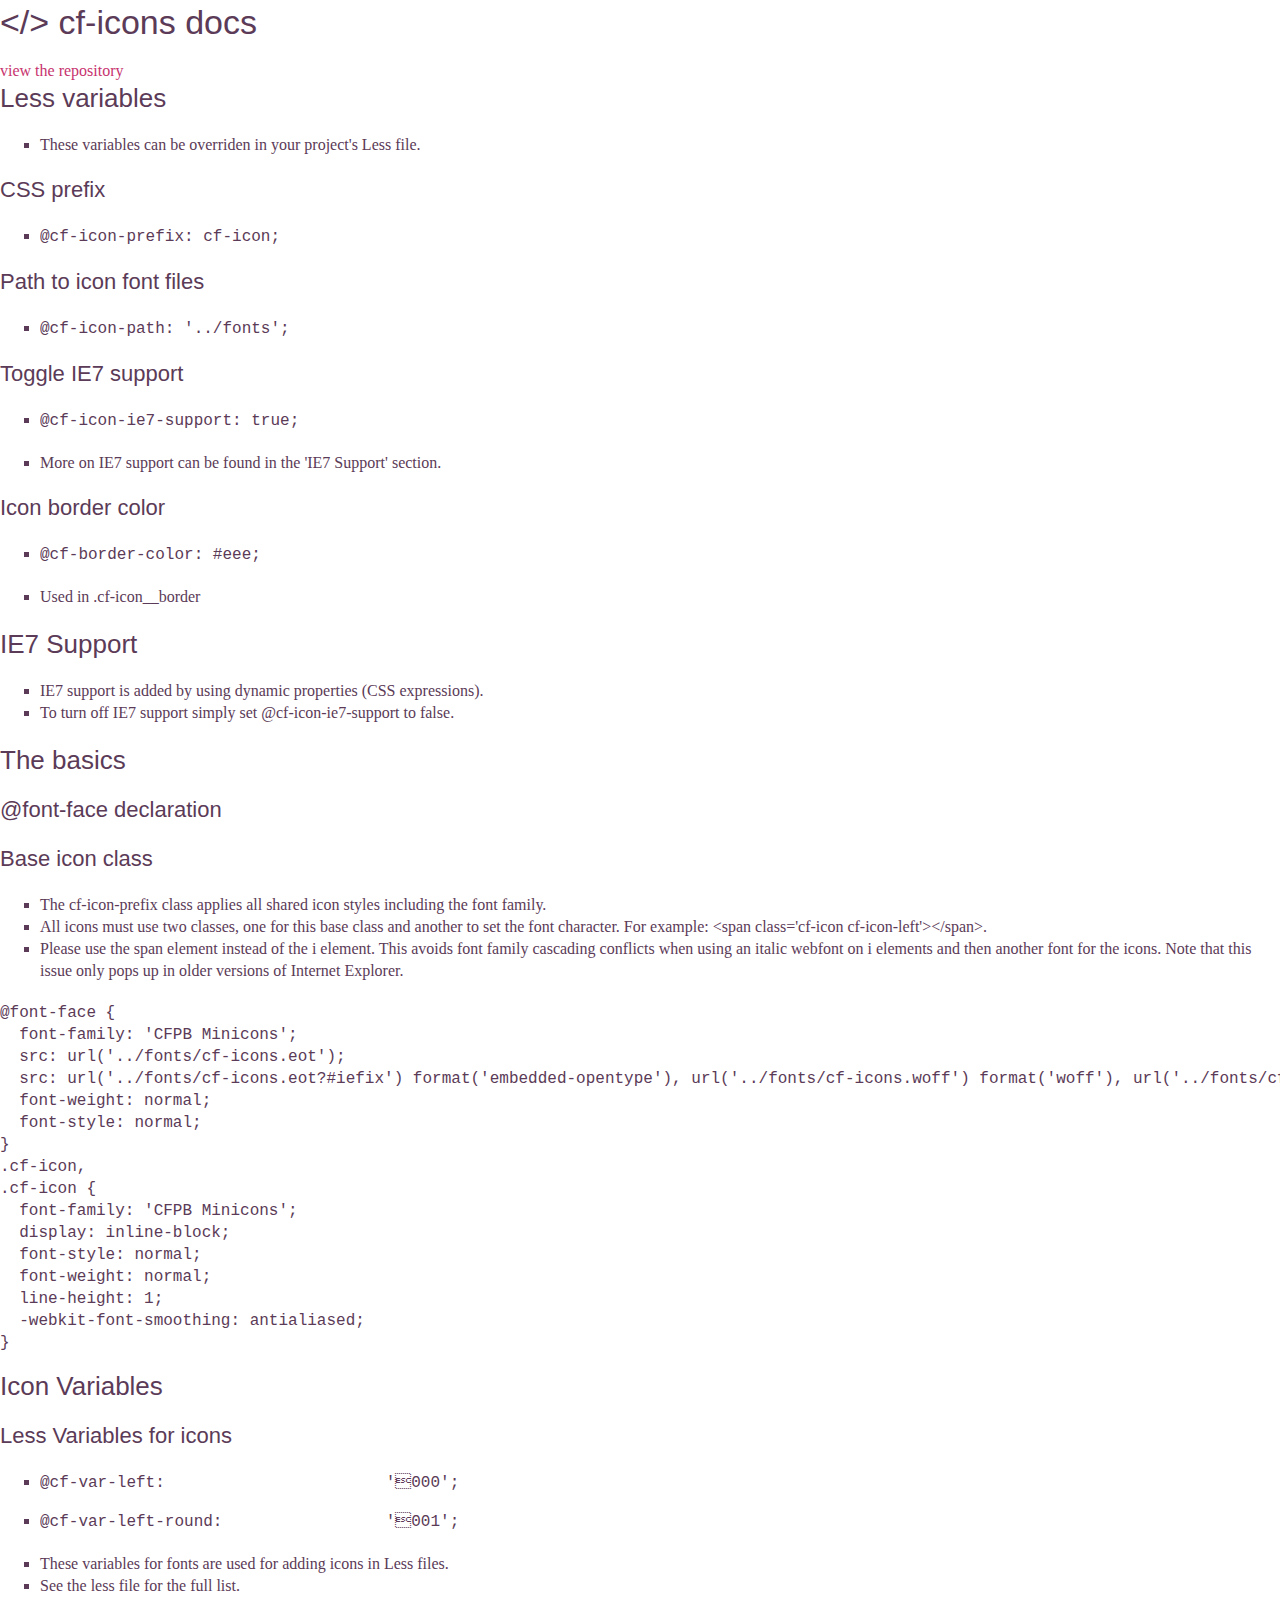
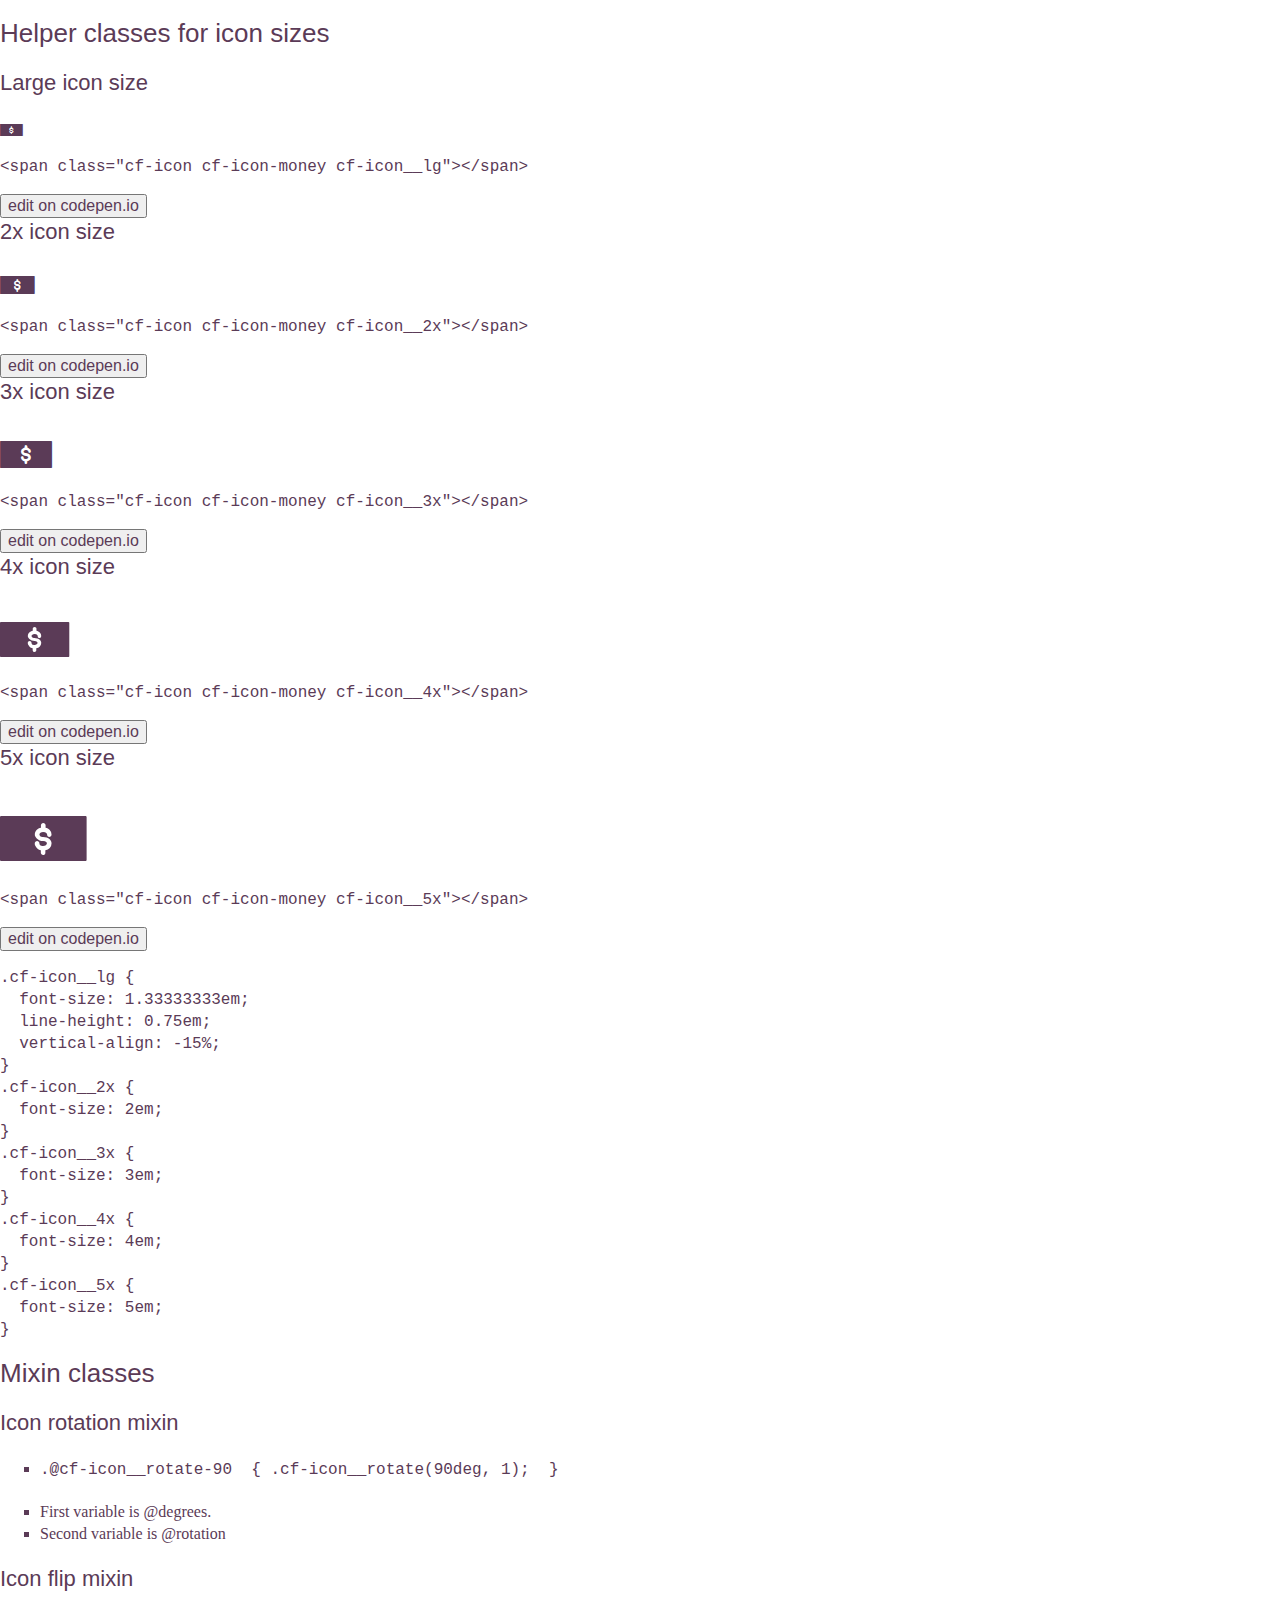
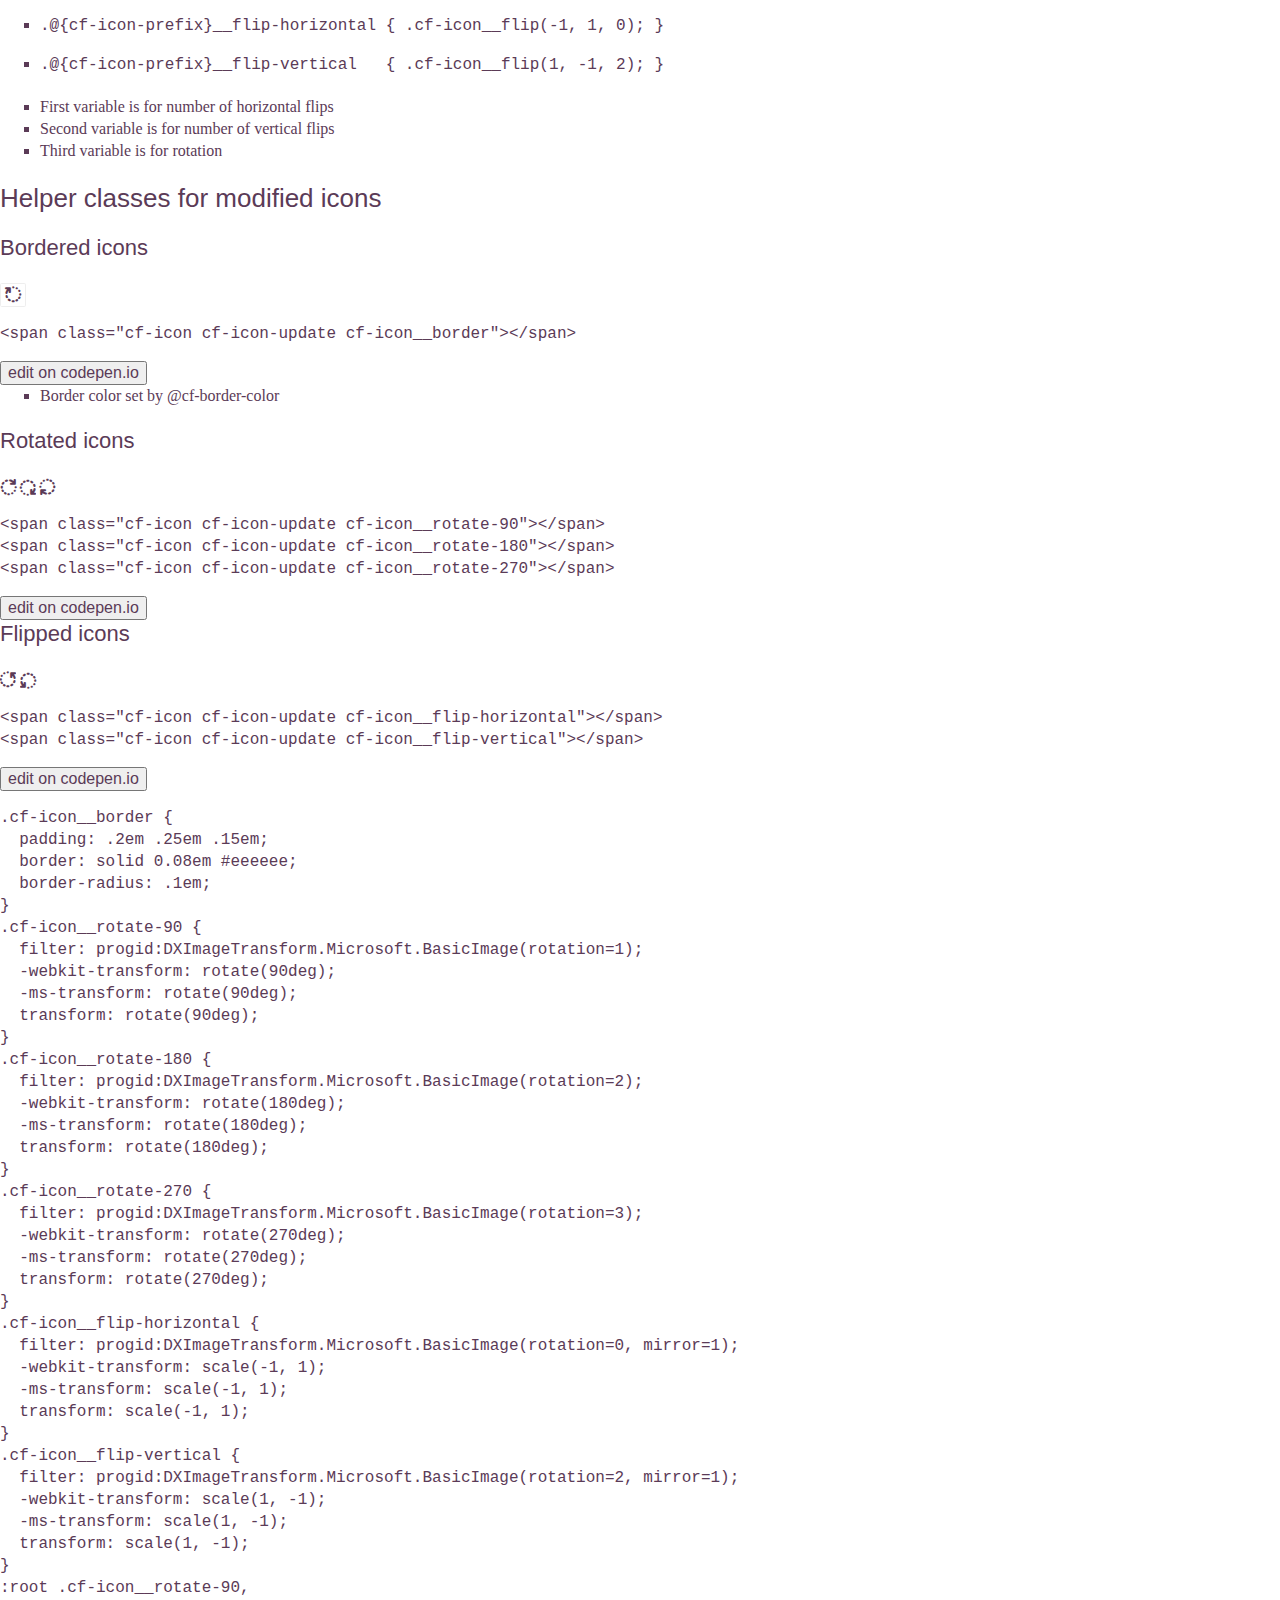
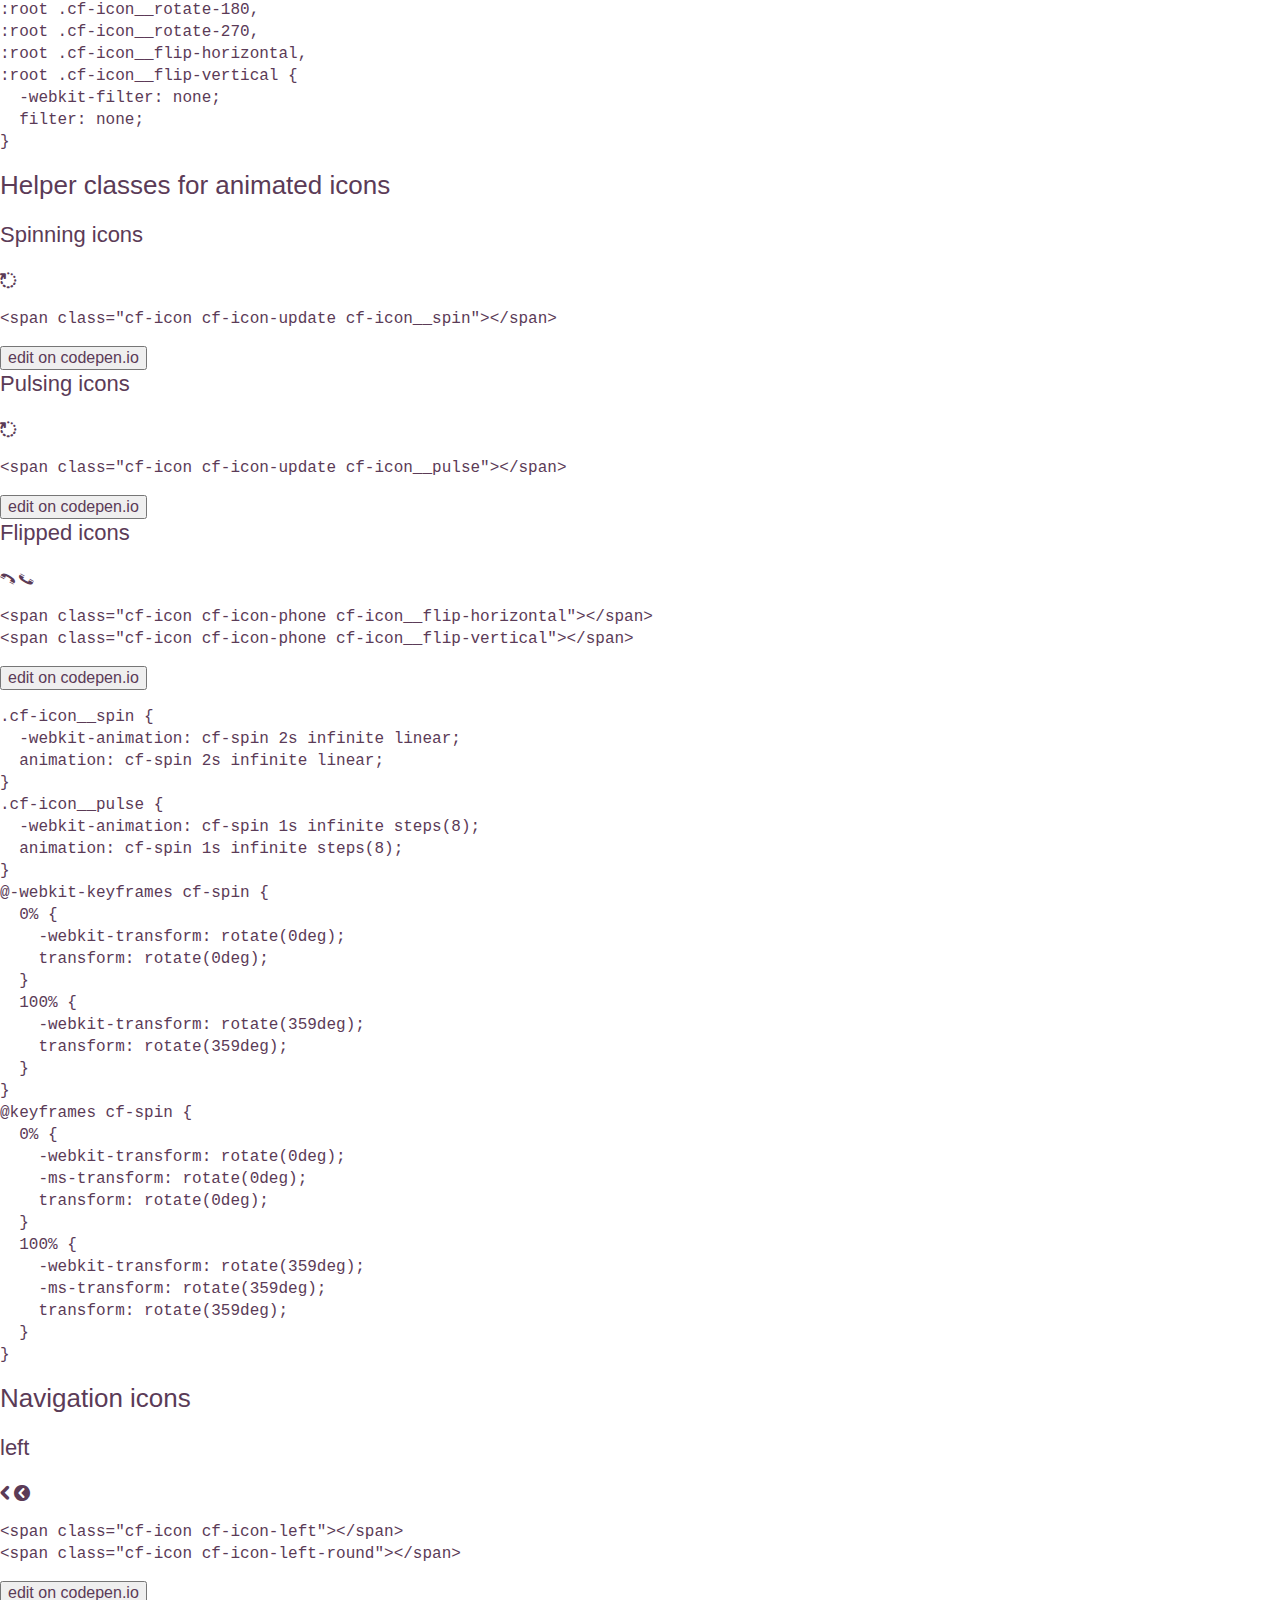
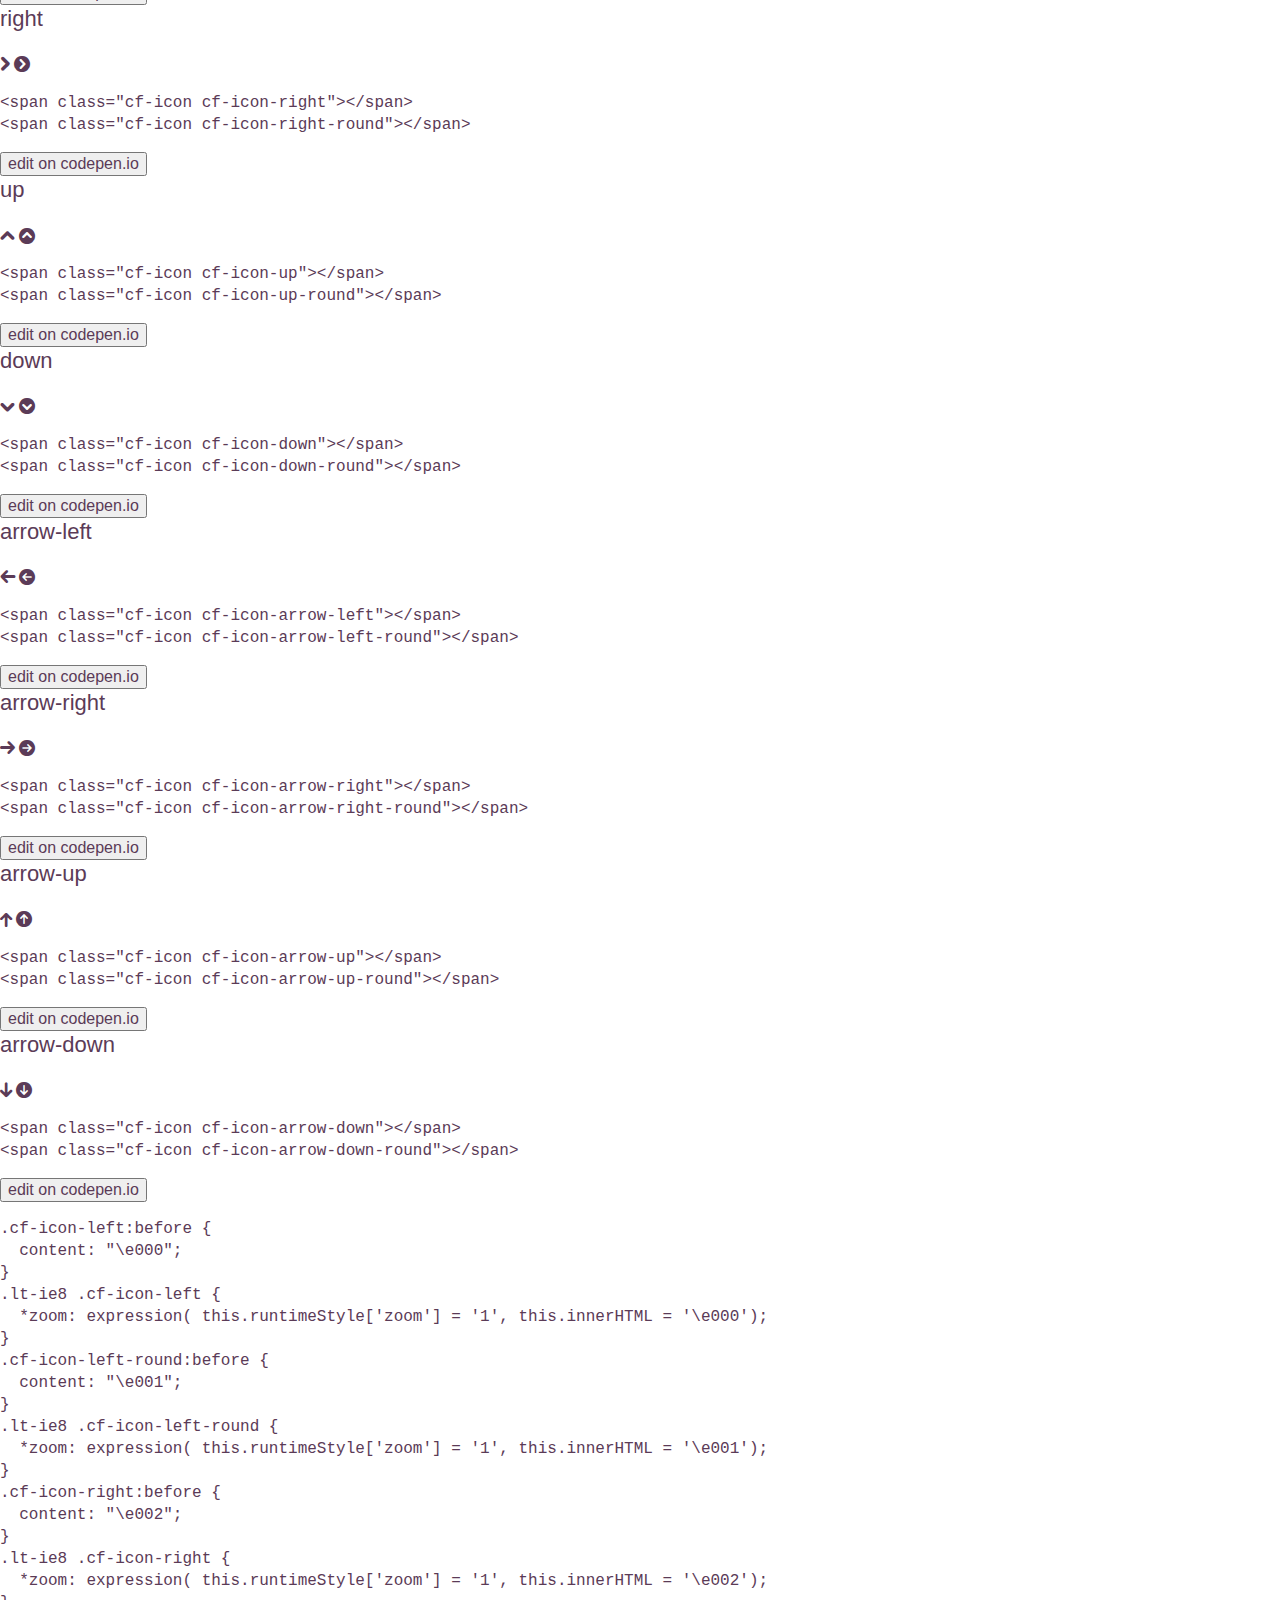
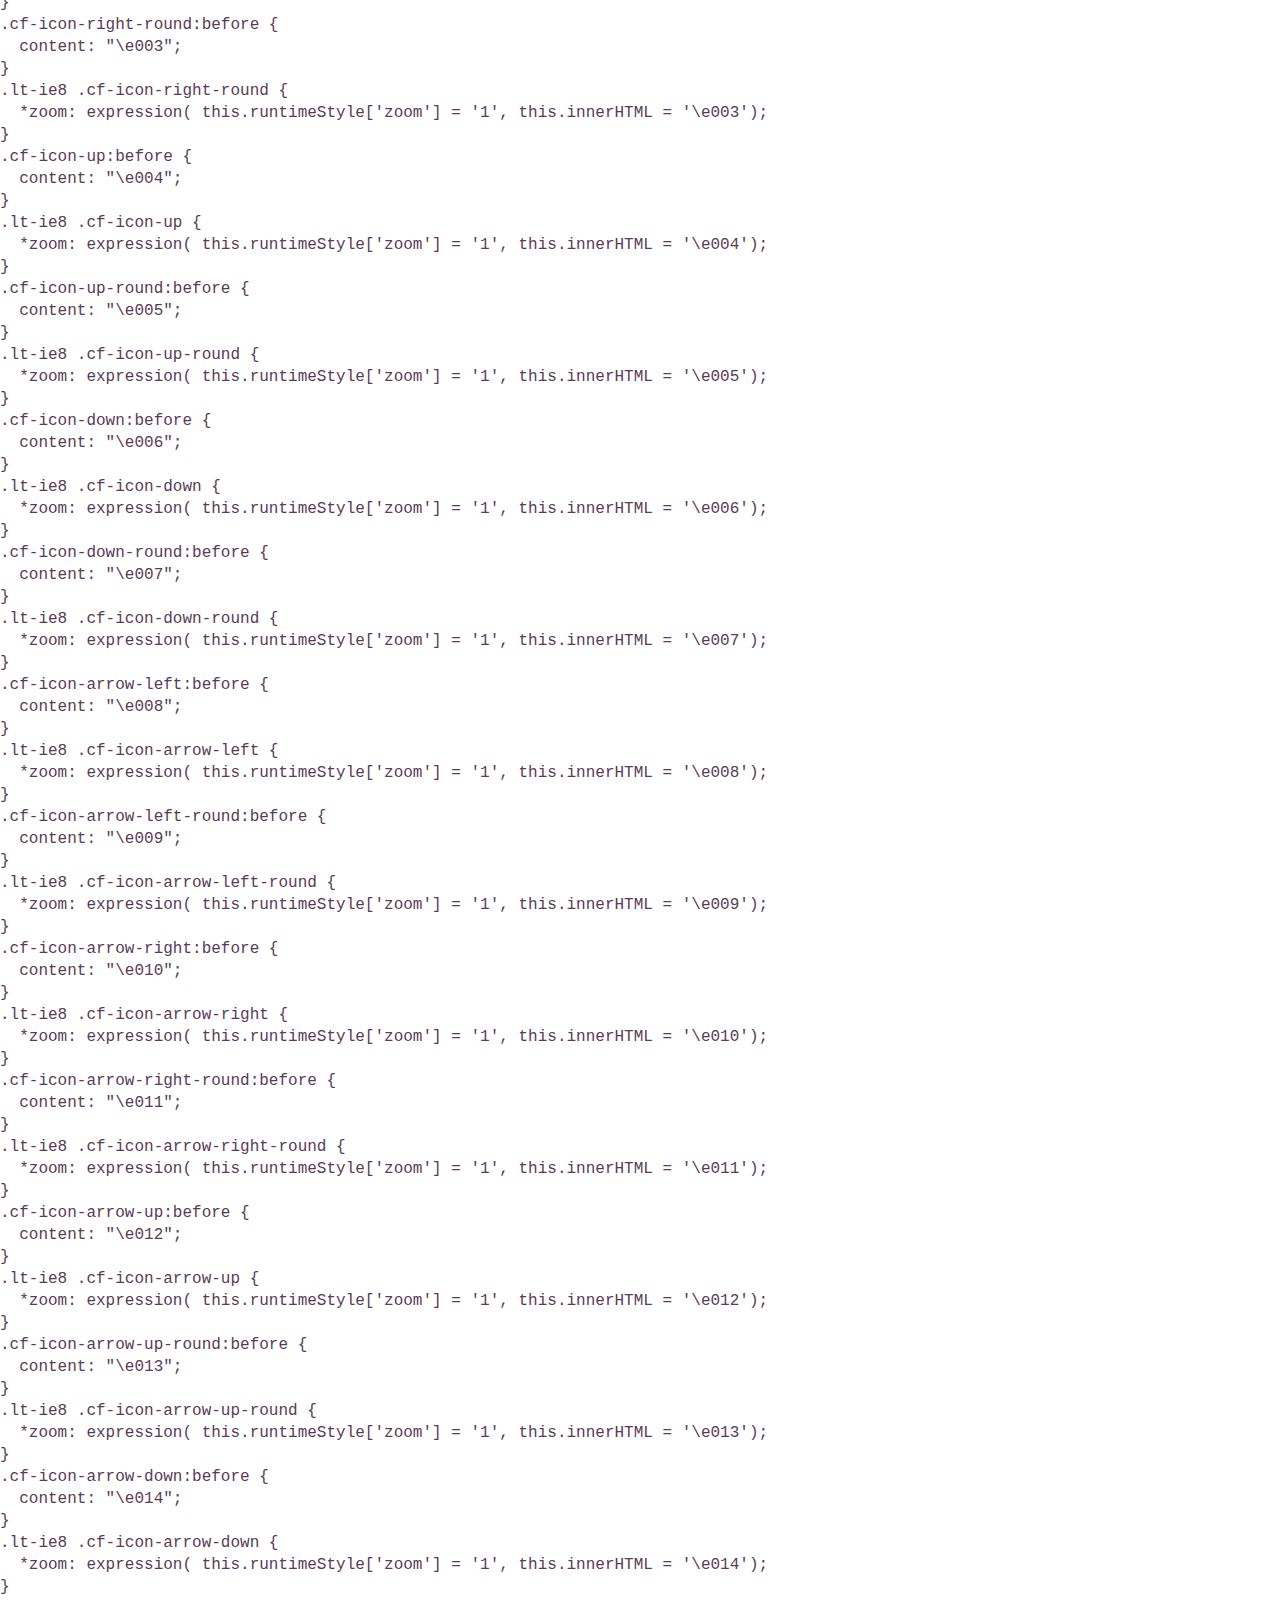
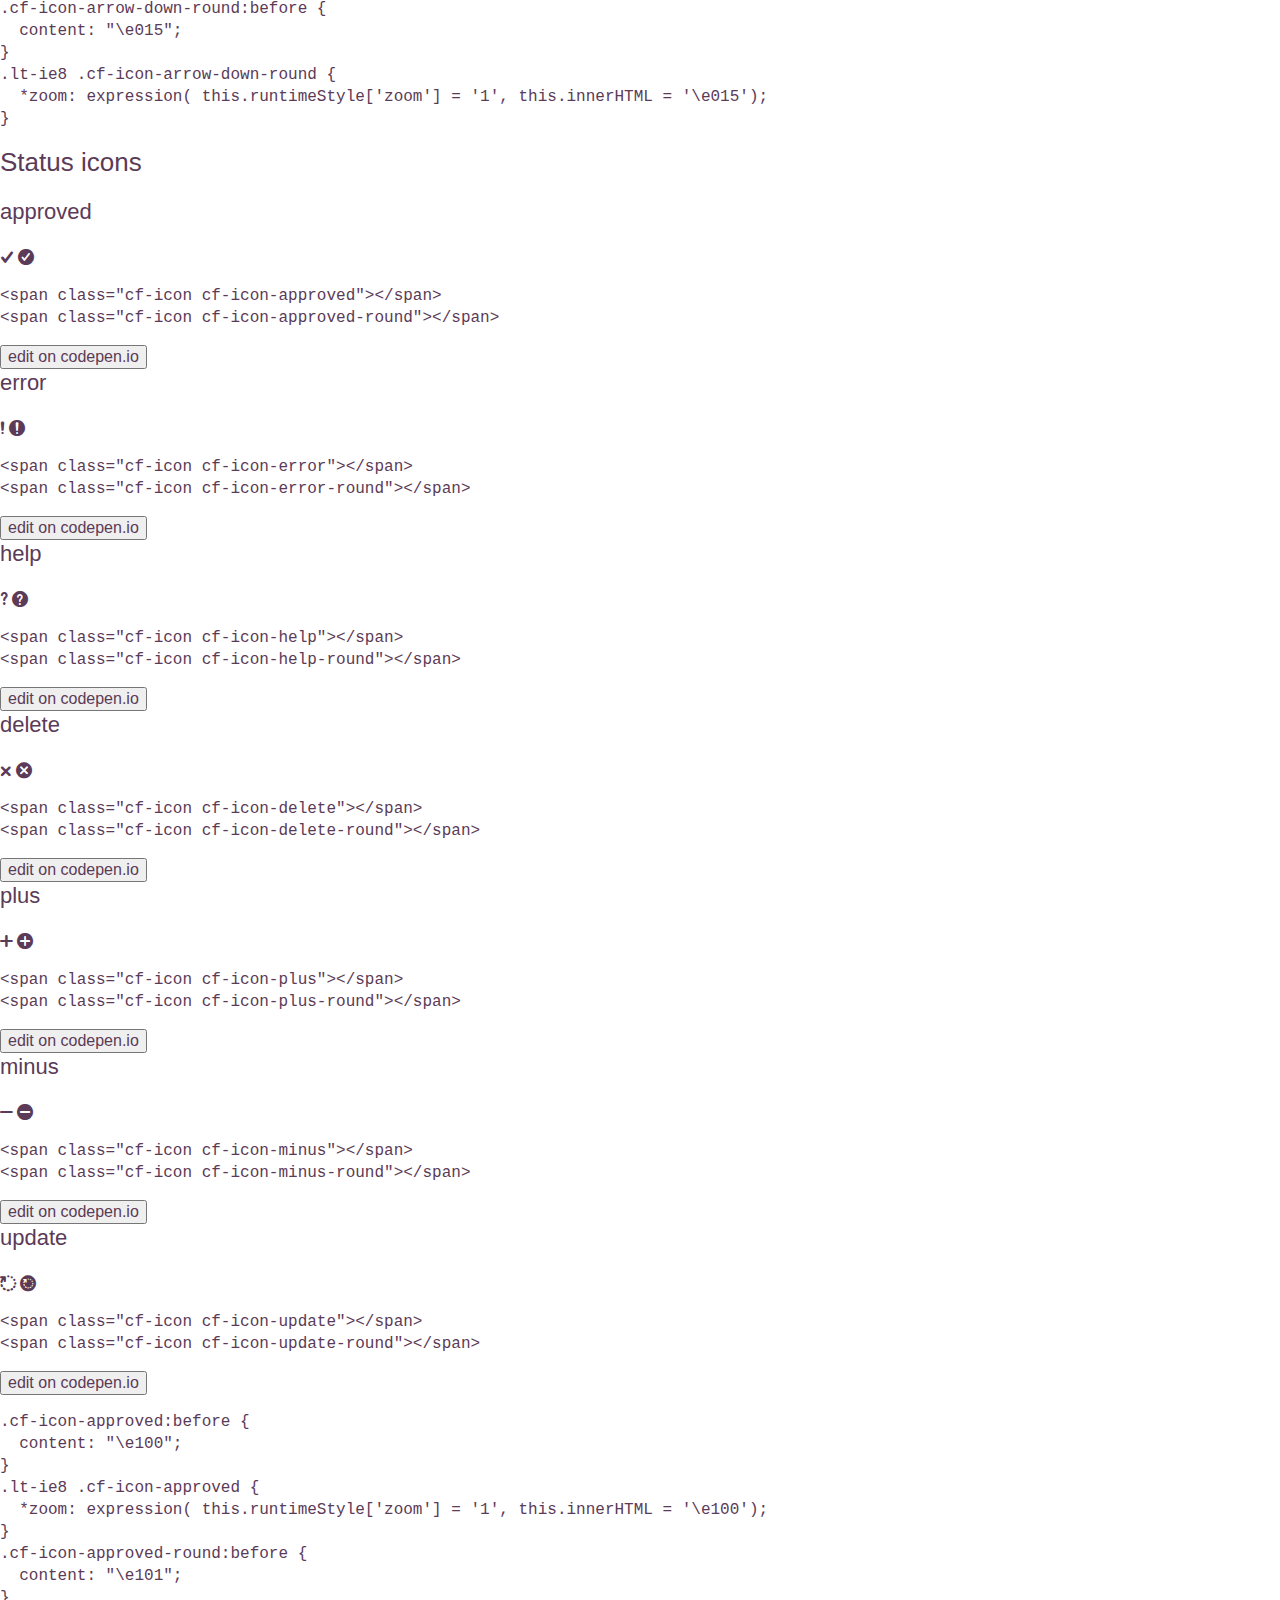
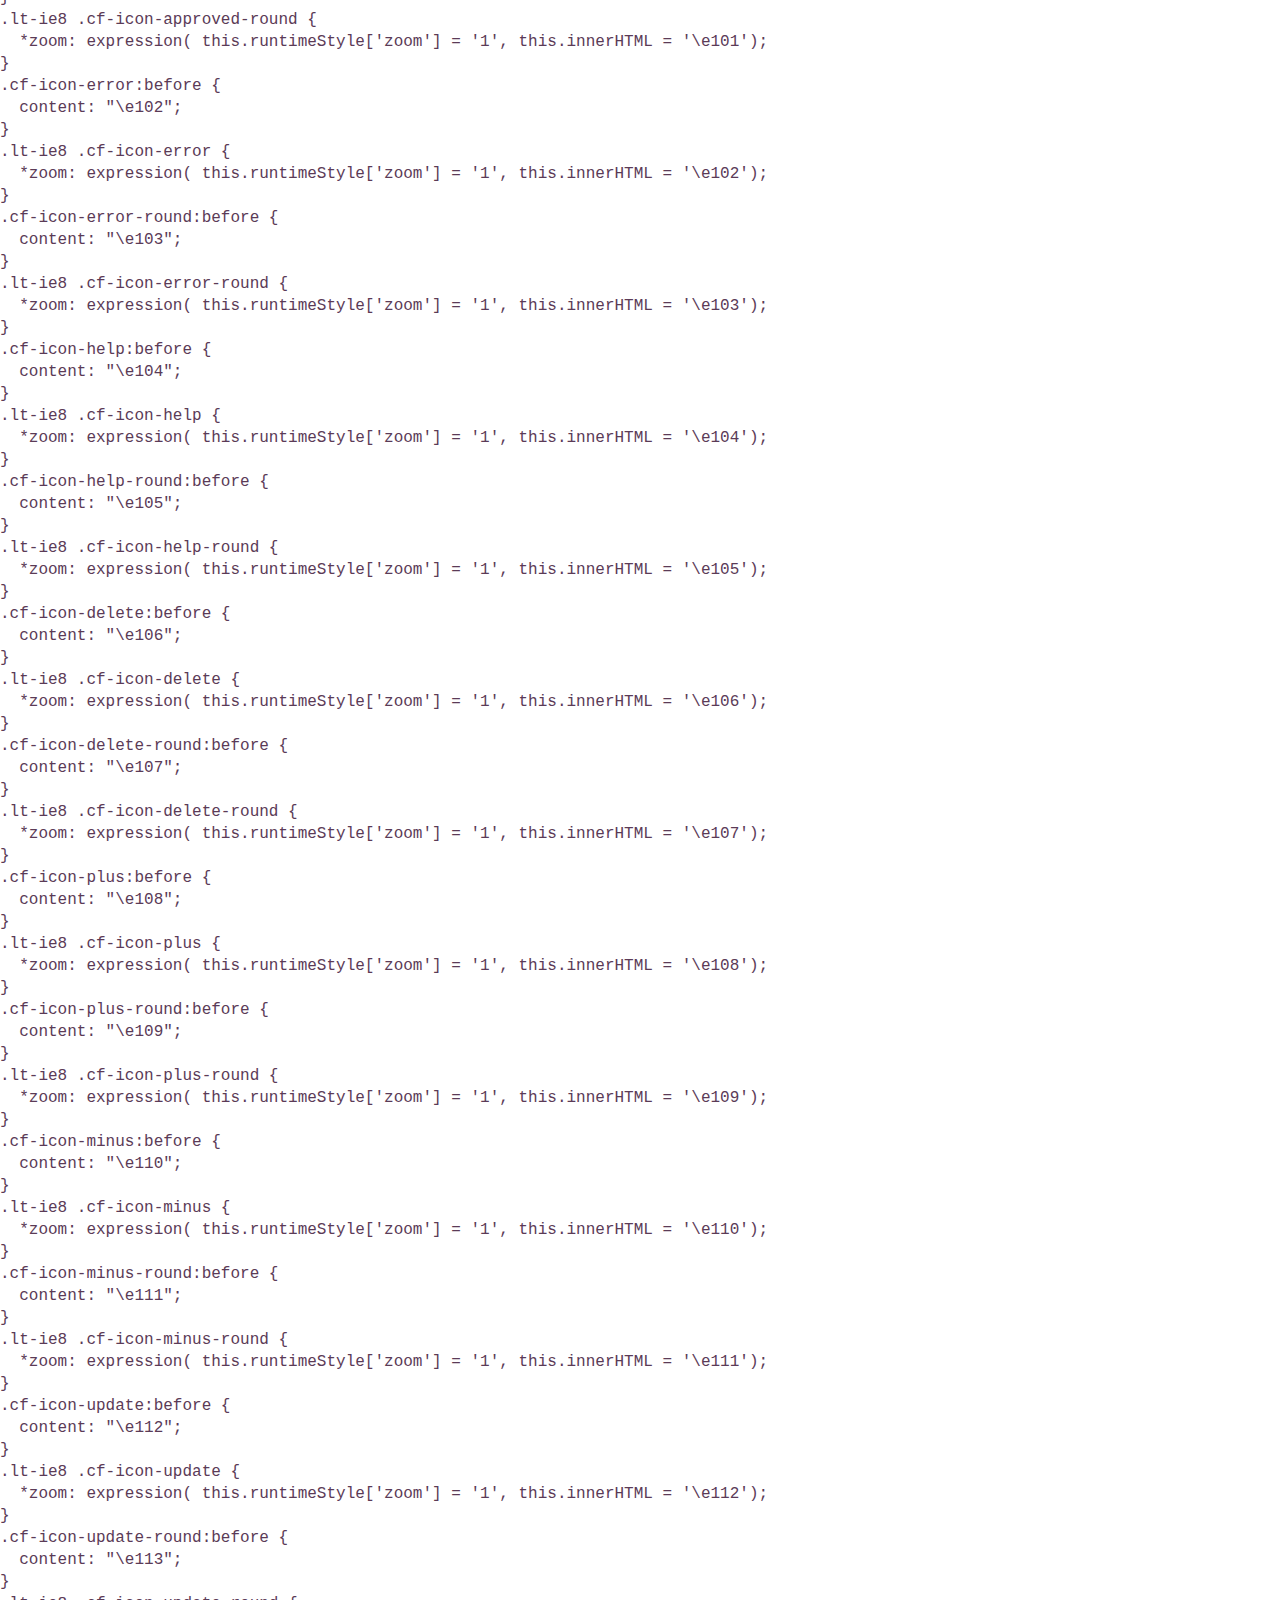
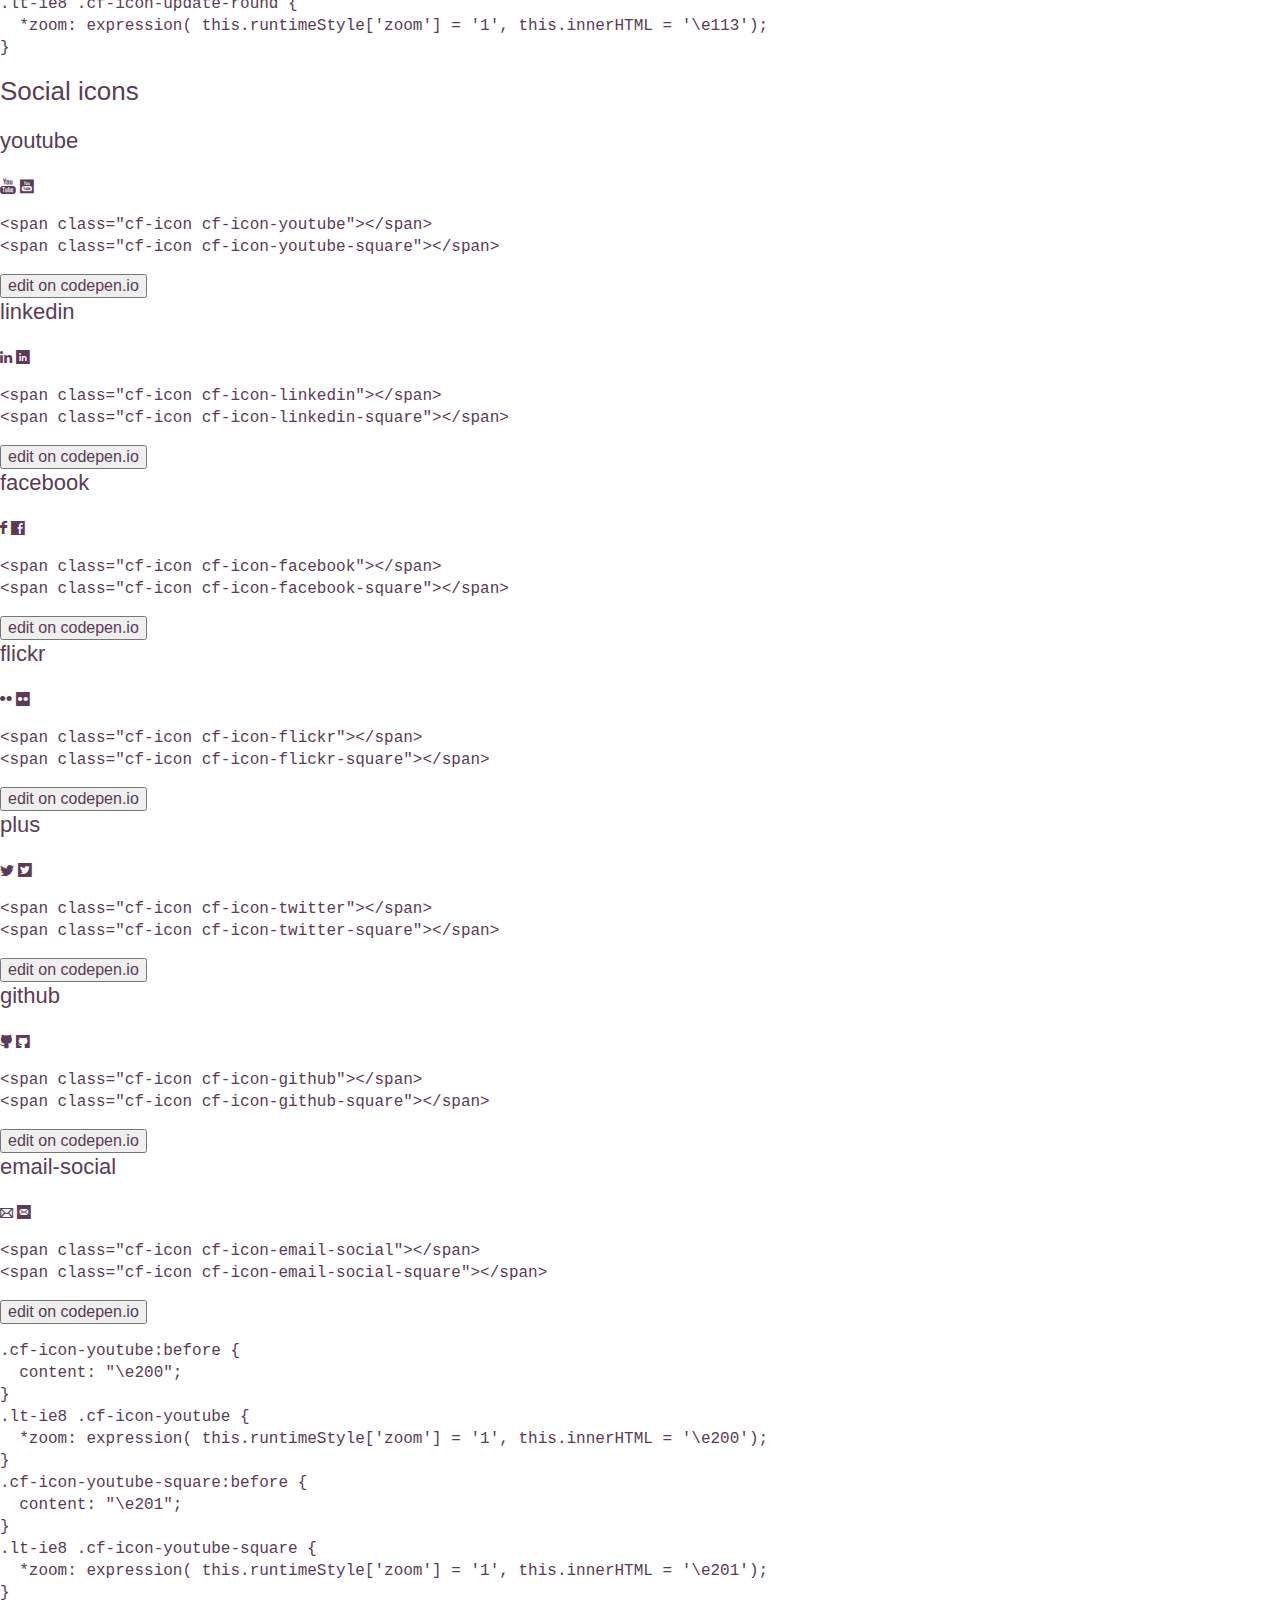
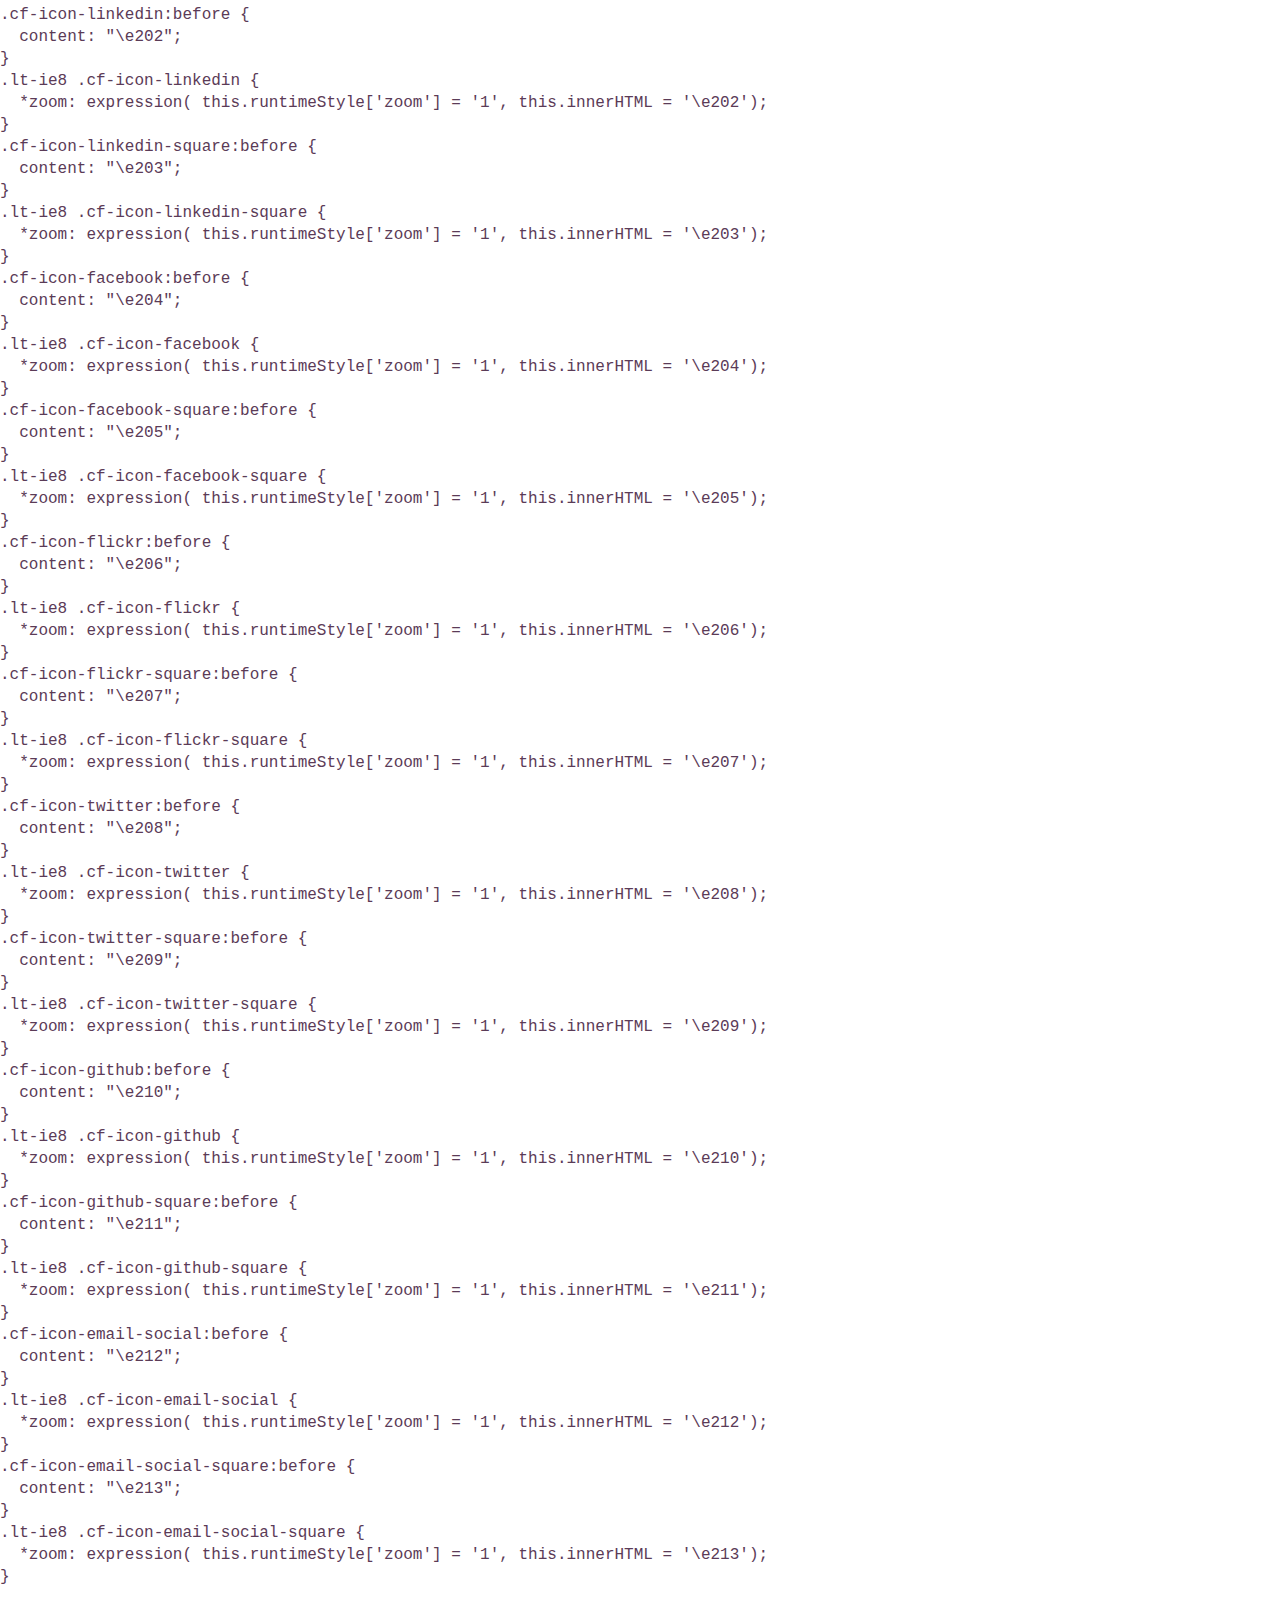
==== commit 49d9e23c: "Brought all files to one folder - Moved all the files to one less file for easy exporting - Added be" ====
--- a/docs/index.html
+++ b/docs/index.html
@@ -23,283 +23,6 @@
           <h1 class="docs-title"><span class="docs-icon">&lt;/&gt;</span> cf-icons docs
           </h1><a href="https://github.com/cfpb/cf-icons" class="docs-repo">view the repository</a>
         </div>
-        <div id="helper-classes-for-icon-sizes" class="docs-component">
-          <h2 class="docs-component_header"><span>Helper classes for icon sizes</span></h2>
-          <div class="docs-patterns">
-            <div class="docs-pattern">
-              <h3 class="docs-pattern_header">Large icon size</h3>
-              <section class="docs-pattern_pattern">
-<span class="cf-icon cf-icon-money cf-icon__lg"></span>
-
-              </section>
-              <footer class="docs-pattern_footer">
-                <pre class="docs-code docs-pattern_markup"><code data-language="html">&lt;span class=&quot;cf-icon cf-icon-money cf-icon__lg&quot;&gt;&lt;/span&gt;</code></pre>
-                <form action="http://codepen.io/pen/define" method="POST" target="_blank" class="docs-pattern_footer-edit">
-                  <input type="hidden" name="data" value="{&amp;quot;css&amp;quot;:&amp;quot;body { padding: 1em; }&amp;quot;,&amp;quot;css_external&amp;quot;:&amp;quot;http://cfpb.github.io/cf-icons/docs/static/css/main.css&amp;quot;,&amp;quot;html&amp;quot;:&amp;quot;\n&lt;span class=\&amp;quot;cf-icon cf-icon-money cf-icon__lg\&amp;quot;&gt;&lt;/span&gt;\n&amp;quot;}">
-                  <input type="submit" value="edit on codepen.io" class="docs-pattern_footer-edit-btn">
-                </form>
-              </footer>
-            </div>
-            <div class="docs-pattern">
-              <h3 class="docs-pattern_header">2x icon size</h3>
-              <section class="docs-pattern_pattern">
-<span class="cf-icon cf-icon-money cf-icon__2x"></span>
-
-              </section>
-              <footer class="docs-pattern_footer">
-                <pre class="docs-code docs-pattern_markup"><code data-language="html">&lt;span class=&quot;cf-icon cf-icon-money cf-icon__2x&quot;&gt;&lt;/span&gt;</code></pre>
-                <form action="http://codepen.io/pen/define" method="POST" target="_blank" class="docs-pattern_footer-edit">
-                  <input type="hidden" name="data" value="{&amp;quot;css&amp;quot;:&amp;quot;body { padding: 1em; }&amp;quot;,&amp;quot;css_external&amp;quot;:&amp;quot;http://cfpb.github.io/cf-icons/docs/static/css/main.css&amp;quot;,&amp;quot;html&amp;quot;:&amp;quot;\n&lt;span class=\&amp;quot;cf-icon cf-icon-money cf-icon__2x\&amp;quot;&gt;&lt;/span&gt;\n&amp;quot;}">
-                  <input type="submit" value="edit on codepen.io" class="docs-pattern_footer-edit-btn">
-                </form>
-              </footer>
-            </div>
-            <div class="docs-pattern">
-              <h3 class="docs-pattern_header">3x icon size</h3>
-              <section class="docs-pattern_pattern">
-<span class="cf-icon cf-icon-money cf-icon__3x"></span>
-
-              </section>
-              <footer class="docs-pattern_footer">
-                <pre class="docs-code docs-pattern_markup"><code data-language="html">&lt;span class=&quot;cf-icon cf-icon-money cf-icon__3x&quot;&gt;&lt;/span&gt;</code></pre>
-                <form action="http://codepen.io/pen/define" method="POST" target="_blank" class="docs-pattern_footer-edit">
-                  <input type="hidden" name="data" value="{&amp;quot;css&amp;quot;:&amp;quot;body { padding: 1em; }&amp;quot;,&amp;quot;css_external&amp;quot;:&amp;quot;http://cfpb.github.io/cf-icons/docs/static/css/main.css&amp;quot;,&amp;quot;html&amp;quot;:&amp;quot;\n&lt;span class=\&amp;quot;cf-icon cf-icon-money cf-icon__3x\&amp;quot;&gt;&lt;/span&gt;\n&amp;quot;}">
-                  <input type="submit" value="edit on codepen.io" class="docs-pattern_footer-edit-btn">
-                </form>
-              </footer>
-            </div>
-            <div class="docs-pattern">
-              <h3 class="docs-pattern_header">4x icon size</h3>
-              <section class="docs-pattern_pattern">
-<span class="cf-icon cf-icon-money cf-icon__4x"></span>
-
-              </section>
-              <footer class="docs-pattern_footer">
-                <pre class="docs-code docs-pattern_markup"><code data-language="html">&lt;span class=&quot;cf-icon cf-icon-money cf-icon__4x&quot;&gt;&lt;/span&gt;</code></pre>
-                <form action="http://codepen.io/pen/define" method="POST" target="_blank" class="docs-pattern_footer-edit">
-                  <input type="hidden" name="data" value="{&amp;quot;css&amp;quot;:&amp;quot;body { padding: 1em; }&amp;quot;,&amp;quot;css_external&amp;quot;:&amp;quot;http://cfpb.github.io/cf-icons/docs/static/css/main.css&amp;quot;,&amp;quot;html&amp;quot;:&amp;quot;\n&lt;span class=\&amp;quot;cf-icon cf-icon-money cf-icon__4x\&amp;quot;&gt;&lt;/span&gt;\n&amp;quot;}">
-                  <input type="submit" value="edit on codepen.io" class="docs-pattern_footer-edit-btn">
-                </form>
-              </footer>
-            </div>
-            <div class="docs-pattern">
-              <h3 class="docs-pattern_header">5x icon size</h3>
-              <section class="docs-pattern_pattern">
-<span class="cf-icon cf-icon-money cf-icon__5x"></span>
-
-              </section>
-              <footer class="docs-pattern_footer">
-                <pre class="docs-code docs-pattern_markup"><code data-language="html">&lt;span class=&quot;cf-icon cf-icon-money cf-icon__5x&quot;&gt;&lt;/span&gt;</code></pre>
-                <form action="http://codepen.io/pen/define" method="POST" target="_blank" class="docs-pattern_footer-edit">
-                  <input type="hidden" name="data" value="{&amp;quot;css&amp;quot;:&amp;quot;body { padding: 1em; }&amp;quot;,&amp;quot;css_external&amp;quot;:&amp;quot;http://cfpb.github.io/cf-icons/docs/static/css/main.css&amp;quot;,&amp;quot;html&amp;quot;:&amp;quot;\n&lt;span class=\&amp;quot;cf-icon cf-icon-money cf-icon__5x\&amp;quot;&gt;&lt;/span&gt;\n&amp;quot;}">
-                  <input type="submit" value="edit on codepen.io" class="docs-pattern_footer-edit-btn">
-                </form>
-              </footer>
-            </div>
-          </div>
-          <div class="docs-css">
-            <pre class="docs-code"><code data-language="css">.cf-icon__lg {
-  font-size: 1.33333333em;
-  line-height: 0.75em;
-  vertical-align: -15%;
-}
-.cf-icon__2x {
-  font-size: 2em;
-}
-.cf-icon__3x {
-  font-size: 3em;
-}
-.cf-icon__4x {
-  font-size: 4em;
-}
-.cf-icon__5x {
-  font-size: 5em;
-}</code></pre>
-          </div>
-        </div>
-        <div id="helper-classes-for-modified-icons" class="docs-component">
-          <h2 class="docs-component_header"><span>Helper classes for modified icons</span></h2>
-          <div class="docs-patterns">
-            <div class="docs-pattern">
-              <h3 class="docs-pattern_header">Bordered icons</h3>
-              <section class="docs-pattern_pattern">
-<span class="cf-icon cf-icon-money cf-icon__border"></span>
-
-              </section>
-              <footer class="docs-pattern_footer">
-                <pre class="docs-code docs-pattern_markup"><code data-language="html">&lt;span class=&quot;cf-icon cf-icon-money cf-icon__border&quot;&gt;&lt;/span&gt;</code></pre>
-                <form action="http://codepen.io/pen/define" method="POST" target="_blank" class="docs-pattern_footer-edit">
-                  <input type="hidden" name="data" value="{&amp;quot;css&amp;quot;:&amp;quot;body { padding: 1em; }&amp;quot;,&amp;quot;css_external&amp;quot;:&amp;quot;http://cfpb.github.io/cf-icons/docs/static/css/main.css&amp;quot;,&amp;quot;html&amp;quot;:&amp;quot;\n&lt;span class=\&amp;quot;cf-icon cf-icon-money cf-icon__border\&amp;quot;&gt;&lt;/span&gt;\n&amp;quot;}">
-                  <input type="submit" value="edit on codepen.io" class="docs-pattern_footer-edit-btn">
-                </form>
-              </footer>
-            </div>
-            <div class="docs-pattern">
-              <h3 class="docs-pattern_header">Rotated icons</h3>
-              <section class="docs-pattern_pattern">
-<span class="cf-icon cf-icon-money cf-icon__rotate-90"></span>
-<span class="cf-icon cf-icon-money cf-icon__rotate-180"></span>
-<span class="cf-icon cf-icon-money cf-icon__rotate-270"></span>
-
-              </section>
-              <footer class="docs-pattern_footer">
-                <pre class="docs-code docs-pattern_markup"><code data-language="html">&lt;span class=&quot;cf-icon cf-icon-money cf-icon__rotate-90&quot;&gt;&lt;/span&gt;
-&lt;span class=&quot;cf-icon cf-icon-money cf-icon__rotate-180&quot;&gt;&lt;/span&gt;
-&lt;span class=&quot;cf-icon cf-icon-money cf-icon__rotate-270&quot;&gt;&lt;/span&gt;</code></pre>
-                <form action="http://codepen.io/pen/define" method="POST" target="_blank" class="docs-pattern_footer-edit">
-                  <input type="hidden" name="data" value="{&amp;quot;css&amp;quot;:&amp;quot;body { padding: 1em; }&amp;quot;,&amp;quot;css_external&amp;quot;:&amp;quot;http://cfpb.github.io/cf-icons/docs/static/css/main.css&amp;quot;,&amp;quot;html&amp;quot;:&amp;quot;\n&lt;span class=\&amp;quot;cf-icon cf-icon-money cf-icon__rotate-90\&amp;quot;&gt;&lt;/span&gt;\n&lt;span class=\&amp;quot;cf-icon cf-icon-money cf-icon__rotate-180\&amp;quot;&gt;&lt;/span&gt;\n&lt;span class=\&amp;quot;cf-icon cf-icon-money cf-icon__rotate-270\&amp;quot;&gt;&lt;/span&gt;\n&amp;quot;}">
-                  <input type="submit" value="edit on codepen.io" class="docs-pattern_footer-edit-btn">
-                </form>
-              </footer>
-            </div>
-            <div class="docs-pattern">
-              <h3 class="docs-pattern_header">Flipped icons</h3>
-              <section class="docs-pattern_pattern">
-<span class="cf-icon cf-icon-money cf-icon__flip-horizontal"></span>
-<span class="cf-icon cf-icon-money cf-icon__flip-vertical"></span>
-
-              </section>
-              <footer class="docs-pattern_footer">
-                <pre class="docs-code docs-pattern_markup"><code data-language="html">&lt;span class=&quot;cf-icon cf-icon-money cf-icon__flip-horizontal&quot;&gt;&lt;/span&gt;
-&lt;span class=&quot;cf-icon cf-icon-money cf-icon__flip-vertical&quot;&gt;&lt;/span&gt;</code></pre>
-                <form action="http://codepen.io/pen/define" method="POST" target="_blank" class="docs-pattern_footer-edit">
-                  <input type="hidden" name="data" value="{&amp;quot;css&amp;quot;:&amp;quot;body { padding: 1em; }&amp;quot;,&amp;quot;css_external&amp;quot;:&amp;quot;http://cfpb.github.io/cf-icons/docs/static/css/main.css&amp;quot;,&amp;quot;html&amp;quot;:&amp;quot;\n&lt;span class=\&amp;quot;cf-icon cf-icon-money cf-icon__flip-horizontal\&amp;quot;&gt;&lt;/span&gt;\n&lt;span class=\&amp;quot;cf-icon cf-icon-money cf-icon__flip-vertical\&amp;quot;&gt;&lt;/span&gt;\n&amp;quot;}">
-                  <input type="submit" value="edit on codepen.io" class="docs-pattern_footer-edit-btn">
-                </form>
-              </footer>
-            </div>
-          </div>
-          <div class="docs-css">
-            <pre class="docs-code"><code data-language="css">.cf-icon__border {
-  padding: .2em .25em .15em;
-  border: solid 0.08em #eeeeee;
-  border-radius: .1em;
-}
-.cf-icon__rotate-90 {
-  filter: progid:DXImageTransform.Microsoft.BasicImage(rotation=1);
-  -webkit-transform: rotate(90deg);
-  -ms-transform: rotate(90deg);
-  transform: rotate(90deg);
-}
-.cf-icon__rotate-180 {
-  filter: progid:DXImageTransform.Microsoft.BasicImage(rotation=2);
-  -webkit-transform: rotate(180deg);
-  -ms-transform: rotate(180deg);
-  transform: rotate(180deg);
-}
-.cf-icon__rotate-270 {
-  filter: progid:DXImageTransform.Microsoft.BasicImage(rotation=3);
-  -webkit-transform: rotate(270deg);
-  -ms-transform: rotate(270deg);
-  transform: rotate(270deg);
-}
-.cf-icon__flip-horizontal {
-  filter: progid:DXImageTransform.Microsoft.BasicImage(rotation=0, mirror=1);
-  -webkit-transform: scale(-1, 1);
-  -ms-transform: scale(-1, 1);
-  transform: scale(-1, 1);
-}
-.cf-icon__flip-vertical {
-  filter: progid:DXImageTransform.Microsoft.BasicImage(rotation=2, mirror=1);
-  -webkit-transform: scale(1, -1);
-  -ms-transform: scale(1, -1);
-  transform: scale(1, -1);
-}
-:root .cf-icon__rotate-90,
-:root .cf-icon__rotate-180,
-:root .cf-icon__rotate-270,
-:root .cf-icon__flip-horizontal,
-:root .cf-icon__flip-vertical {
-  -webkit-filter: none;
-  filter: none;
-}</code></pre>
-          </div>
-        </div>
-        <div id="helper-classes-for-animated-icons" class="docs-component">
-          <h2 class="docs-component_header"><span>Helper classes for animated icons</span></h2>
-          <div class="docs-patterns">
-            <div class="docs-pattern">
-              <h3 class="docs-pattern_header">Spinning icons</h3>
-              <section class="docs-pattern_pattern">
-<span class="cf-icon cf-icon-money cf-icon__spin"></span>
-
-              </section>
-              <footer class="docs-pattern_footer">
-                <pre class="docs-code docs-pattern_markup"><code data-language="html">&lt;span class=&quot;cf-icon cf-icon-money cf-icon__spin&quot;&gt;&lt;/span&gt;</code></pre>
-                <form action="http://codepen.io/pen/define" method="POST" target="_blank" class="docs-pattern_footer-edit">
-                  <input type="hidden" name="data" value="{&amp;quot;css&amp;quot;:&amp;quot;body { padding: 1em; }&amp;quot;,&amp;quot;css_external&amp;quot;:&amp;quot;http://cfpb.github.io/cf-icons/docs/static/css/main.css&amp;quot;,&amp;quot;html&amp;quot;:&amp;quot;\n&lt;span class=\&amp;quot;cf-icon cf-icon-money cf-icon__spin\&amp;quot;&gt;&lt;/span&gt;\n&amp;quot;}">
-                  <input type="submit" value="edit on codepen.io" class="docs-pattern_footer-edit-btn">
-                </form>
-              </footer>
-            </div>
-            <div class="docs-pattern">
-              <h3 class="docs-pattern_header">Pulsing icons</h3>
-              <section class="docs-pattern_pattern">
-<span class="cf-icon cf-icon-money cf-icon__pulse"></span>
-
-              </section>
-              <footer class="docs-pattern_footer">
-                <pre class="docs-code docs-pattern_markup"><code data-language="html">&lt;span class=&quot;cf-icon cf-icon-money cf-icon__pulse&quot;&gt;&lt;/span&gt;</code></pre>
-                <form action="http://codepen.io/pen/define" method="POST" target="_blank" class="docs-pattern_footer-edit">
-                  <input type="hidden" name="data" value="{&amp;quot;css&amp;quot;:&amp;quot;body { padding: 1em; }&amp;quot;,&amp;quot;css_external&amp;quot;:&amp;quot;http://cfpb.github.io/cf-icons/docs/static/css/main.css&amp;quot;,&amp;quot;html&amp;quot;:&amp;quot;\n&lt;span class=\&amp;quot;cf-icon cf-icon-money cf-icon__pulse\&amp;quot;&gt;&lt;/span&gt;\n&amp;quot;}">
-                  <input type="submit" value="edit on codepen.io" class="docs-pattern_footer-edit-btn">
-                </form>
-              </footer>
-            </div>
-            <div class="docs-pattern">
-              <h3 class="docs-pattern_header">Flipped icons</h3>
-              <section class="docs-pattern_pattern">
-<span class="cf-icon cf-icon-money cf-icon__flip-horizontal"></span>
-<span class="cf-icon cf-icon-money cf-icon__flip-vertical"></span>
-
-              </section>
-              <footer class="docs-pattern_footer">
-                <pre class="docs-code docs-pattern_markup"><code data-language="html">&lt;span class=&quot;cf-icon cf-icon-money cf-icon__flip-horizontal&quot;&gt;&lt;/span&gt;
-&lt;span class=&quot;cf-icon cf-icon-money cf-icon__flip-vertical&quot;&gt;&lt;/span&gt;</code></pre>
-                <form action="http://codepen.io/pen/define" method="POST" target="_blank" class="docs-pattern_footer-edit">
-                  <input type="hidden" name="data" value="{&amp;quot;css&amp;quot;:&amp;quot;body { padding: 1em; }&amp;quot;,&amp;quot;css_external&amp;quot;:&amp;quot;http://cfpb.github.io/cf-icons/docs/static/css/main.css&amp;quot;,&amp;quot;html&amp;quot;:&amp;quot;\n&lt;span class=\&amp;quot;cf-icon cf-icon-money cf-icon__flip-horizontal\&amp;quot;&gt;&lt;/span&gt;\n&lt;span class=\&amp;quot;cf-icon cf-icon-money cf-icon__flip-vertical\&amp;quot;&gt;&lt;/span&gt;\n&amp;quot;}">
-                  <input type="submit" value="edit on codepen.io" class="docs-pattern_footer-edit-btn">
-                </form>
-              </footer>
-            </div>
-          </div>
-          <div class="docs-css">
-            <pre class="docs-code"><code data-language="css">.cf-icon__spin {
-  -webkit-animation: cf-spin 2s infinite linear;
-  animation: cf-spin 2s infinite linear;
-}
-.cf-icon__pulse {
-  -webkit-animation: cf-spin 1s infinite steps(8);
-  animation: cf-spin 1s infinite steps(8);
-}
-@-webkit-keyframes cf-spin {
-  0% {
-    -webkit-transform: rotate(0deg);
-    transform: rotate(0deg);
-  }
-  100% {
-    -webkit-transform: rotate(359deg);
-    transform: rotate(359deg);
-  }
-}
-@keyframes cf-spin {
-  0% {
-    -webkit-transform: rotate(0deg);
-    -ms-transform: rotate(0deg);
-    transform: rotate(0deg);
-  }
-  100% {
-    -webkit-transform: rotate(359deg);
-    -ms-transform: rotate(359deg);
-    transform: rotate(359deg);
-  }
-}
-/* ==========================================================================
-   Capital Framework
-   Icons
-   ========================================================================== */</code></pre>
-          </div>
-        </div>
         <div id="less-variables" class="docs-component">
           <h2 class="docs-component_header"><span>Less variables</span></h2>
           <div class="docs-component_intro">
@@ -338,6 +61,19 @@
                 </ul>
                 <ul class="docs-notes">
                   <li>More on IE7 support can be found in the 'IE7 Support' section.</li>
+                </ul>
+              </footer>
+            </div>
+            <div class="docs-pattern">
+              <h3 class="docs-pattern_header">Icon border color</h3>
+              <footer class="docs-pattern_footer">
+                <ul class="docs-codenotes">
+                  <li>
+                    <pre class="docs-code"><code>@cf-border-color: #eee;</code></pre>
+                  </li>
+                </ul>
+                <ul class="docs-notes">
+                  <li>Used in .cf-icon__border</li>
                 </ul>
               </footer>
             </div>
@@ -388,6 +124,341 @@
 }</code></pre>
           </div>
         </div>
+        <div id="icon-variables" class="docs-component">
+          <h2 class="docs-component_header"><span>Icon Variables</span></h2>
+          <div class="docs-patterns">
+            <div class="docs-pattern">
+              <h3 class="docs-pattern_header">Less Variables for icons</h3>
+              <footer class="docs-pattern_footer">
+                <ul class="docs-codenotes">
+                  <li>
+                    <pre class="docs-code"><code>@cf-var-left:                       '000';</code></pre>
+                  </li>
+                  <li>
+                    <pre class="docs-code"><code>@cf-var-left-round:                 '001';</code></pre>
+                  </li>
+                </ul>
+                <ul class="docs-notes">
+                  <li>These variables for fonts are used for adding icons in Less files.</li>
+                  <li>See the less file for the full list.</li>
+                </ul>
+              </footer>
+            </div>
+          </div>
+        </div>
+        <div id="helper-classes-for-icon-sizes" class="docs-component">
+          <h2 class="docs-component_header"><span>Helper classes for icon sizes</span></h2>
+          <div class="docs-patterns">
+            <div class="docs-pattern">
+              <h3 class="docs-pattern_header">Large icon size</h3>
+              <section class="docs-pattern_pattern">
+<span class="cf-icon cf-icon-money cf-icon__lg"></span>
+
+              </section>
+              <footer class="docs-pattern_footer">
+                <pre class="docs-code docs-pattern_markup"><code data-language="html">&lt;span class=&quot;cf-icon cf-icon-money cf-icon__lg&quot;&gt;&lt;/span&gt;</code></pre>
+                <form action="http://codepen.io/pen/define" method="POST" target="_blank" class="docs-pattern_footer-edit">
+                  <input type="hidden" name="data" value="{&amp;quot;css&amp;quot;:&amp;quot;body { padding: 1em; }&amp;quot;,&amp;quot;css_external&amp;quot;:&amp;quot;http://cfpb.github.io/cf-icons/docs/static/css/main.css&amp;quot;,&amp;quot;html&amp;quot;:&amp;quot;\n&lt;span class=\&amp;quot;cf-icon cf-icon-money cf-icon__lg\&amp;quot;&gt;&lt;/span&gt;\n&amp;quot;}">
+                  <input type="submit" value="edit on codepen.io" class="docs-pattern_footer-edit-btn">
+                </form>
+              </footer>
+            </div>
+            <div class="docs-pattern">
+              <h3 class="docs-pattern_header">2x icon size</h3>
+              <section class="docs-pattern_pattern">
+<span class="cf-icon cf-icon-money cf-icon__2x"></span>
+
+              </section>
+              <footer class="docs-pattern_footer">
+                <pre class="docs-code docs-pattern_markup"><code data-language="html">&lt;span class=&quot;cf-icon cf-icon-money cf-icon__2x&quot;&gt;&lt;/span&gt;</code></pre>
+                <form action="http://codepen.io/pen/define" method="POST" target="_blank" class="docs-pattern_footer-edit">
+                  <input type="hidden" name="data" value="{&amp;quot;css&amp;quot;:&amp;quot;body { padding: 1em; }&amp;quot;,&amp;quot;css_external&amp;quot;:&amp;quot;http://cfpb.github.io/cf-icons/docs/static/css/main.css&amp;quot;,&amp;quot;html&amp;quot;:&amp;quot;\n&lt;span class=\&amp;quot;cf-icon cf-icon-money cf-icon__2x\&amp;quot;&gt;&lt;/span&gt;\n&amp;quot;}">
+                  <input type="submit" value="edit on codepen.io" class="docs-pattern_footer-edit-btn">
+                </form>
+              </footer>
+            </div>
+            <div class="docs-pattern">
+              <h3 class="docs-pattern_header">3x icon size</h3>
+              <section class="docs-pattern_pattern">
+<span class="cf-icon cf-icon-money cf-icon__3x"></span>
+
+              </section>
+              <footer class="docs-pattern_footer">
+                <pre class="docs-code docs-pattern_markup"><code data-language="html">&lt;span class=&quot;cf-icon cf-icon-money cf-icon__3x&quot;&gt;&lt;/span&gt;</code></pre>
+                <form action="http://codepen.io/pen/define" method="POST" target="_blank" class="docs-pattern_footer-edit">
+                  <input type="hidden" name="data" value="{&amp;quot;css&amp;quot;:&amp;quot;body { padding: 1em; }&amp;quot;,&amp;quot;css_external&amp;quot;:&amp;quot;http://cfpb.github.io/cf-icons/docs/static/css/main.css&amp;quot;,&amp;quot;html&amp;quot;:&amp;quot;\n&lt;span class=\&amp;quot;cf-icon cf-icon-money cf-icon__3x\&amp;quot;&gt;&lt;/span&gt;\n&amp;quot;}">
+                  <input type="submit" value="edit on codepen.io" class="docs-pattern_footer-edit-btn">
+                </form>
+              </footer>
+            </div>
+            <div class="docs-pattern">
+              <h3 class="docs-pattern_header">4x icon size</h3>
+              <section class="docs-pattern_pattern">
+<span class="cf-icon cf-icon-money cf-icon__4x"></span>
+
+              </section>
+              <footer class="docs-pattern_footer">
+                <pre class="docs-code docs-pattern_markup"><code data-language="html">&lt;span class=&quot;cf-icon cf-icon-money cf-icon__4x&quot;&gt;&lt;/span&gt;</code></pre>
+                <form action="http://codepen.io/pen/define" method="POST" target="_blank" class="docs-pattern_footer-edit">
+                  <input type="hidden" name="data" value="{&amp;quot;css&amp;quot;:&amp;quot;body { padding: 1em; }&amp;quot;,&amp;quot;css_external&amp;quot;:&amp;quot;http://cfpb.github.io/cf-icons/docs/static/css/main.css&amp;quot;,&amp;quot;html&amp;quot;:&amp;quot;\n&lt;span class=\&amp;quot;cf-icon cf-icon-money cf-icon__4x\&amp;quot;&gt;&lt;/span&gt;\n&amp;quot;}">
+                  <input type="submit" value="edit on codepen.io" class="docs-pattern_footer-edit-btn">
+                </form>
+              </footer>
+            </div>
+            <div class="docs-pattern">
+              <h3 class="docs-pattern_header">5x icon size</h3>
+              <section class="docs-pattern_pattern">
+<span class="cf-icon cf-icon-money cf-icon__5x"></span>
+
+              </section>
+              <footer class="docs-pattern_footer">
+                <pre class="docs-code docs-pattern_markup"><code data-language="html">&lt;span class=&quot;cf-icon cf-icon-money cf-icon__5x&quot;&gt;&lt;/span&gt;</code></pre>
+                <form action="http://codepen.io/pen/define" method="POST" target="_blank" class="docs-pattern_footer-edit">
+                  <input type="hidden" name="data" value="{&amp;quot;css&amp;quot;:&amp;quot;body { padding: 1em; }&amp;quot;,&amp;quot;css_external&amp;quot;:&amp;quot;http://cfpb.github.io/cf-icons/docs/static/css/main.css&amp;quot;,&amp;quot;html&amp;quot;:&amp;quot;\n&lt;span class=\&amp;quot;cf-icon cf-icon-money cf-icon__5x\&amp;quot;&gt;&lt;/span&gt;\n&amp;quot;}">
+                  <input type="submit" value="edit on codepen.io" class="docs-pattern_footer-edit-btn">
+                </form>
+              </footer>
+            </div>
+          </div>
+          <div class="docs-css">
+            <pre class="docs-code"><code data-language="css">.cf-icon__lg {
+  font-size: 1.33333333em;
+  line-height: 0.75em;
+  vertical-align: -15%;
+}
+.cf-icon__2x {
+  font-size: 2em;
+}
+.cf-icon__3x {
+  font-size: 3em;
+}
+.cf-icon__4x {
+  font-size: 4em;
+}
+.cf-icon__5x {
+  font-size: 5em;
+}</code></pre>
+          </div>
+        </div>
+        <div id="mixin-classes" class="docs-component">
+          <h2 class="docs-component_header"><span>Mixin classes</span></h2>
+          <div class="docs-patterns">
+            <div class="docs-pattern">
+              <h3 class="docs-pattern_header">Icon rotation mixin</h3>
+              <footer class="docs-pattern_footer">
+                <ul class="docs-codenotes">
+                  <li>
+                    <pre class="docs-code"><code>.@cf-icon__rotate-90  { .cf-icon__rotate(90deg, 1);  }</code></pre>
+                  </li>
+                </ul>
+                <ul class="docs-notes">
+                  <li>First variable is @degrees.</li>
+                  <li>Second variable is @rotation</li>
+                </ul>
+              </footer>
+            </div>
+            <div class="docs-pattern">
+              <h3 class="docs-pattern_header">Icon flip mixin</h3>
+              <footer class="docs-pattern_footer">
+                <ul class="docs-codenotes">
+                  <li>
+                    <pre class="docs-code"><code>.@{cf-icon-prefix}__flip-horizontal { .cf-icon__flip(-1, 1, 0); }</code></pre>
+                  </li>
+                  <li>
+                    <pre class="docs-code"><code>.@{cf-icon-prefix}__flip-vertical   { .cf-icon__flip(1, -1, 2); }</code></pre>
+                  </li>
+                </ul>
+                <ul class="docs-notes">
+                  <li>First variable is for number of horizontal flips</li>
+                  <li>Second variable is for number of vertical flips</li>
+                  <li>Third variable is for rotation</li>
+                </ul>
+              </footer>
+            </div>
+          </div>
+        </div>
+        <div id="helper-classes-for-modified-icons" class="docs-component">
+          <h2 class="docs-component_header"><span>Helper classes for modified icons</span></h2>
+          <div class="docs-patterns">
+            <div class="docs-pattern">
+              <h3 class="docs-pattern_header">Bordered icons</h3>
+              <section class="docs-pattern_pattern">
+<span class="cf-icon cf-icon-update cf-icon__border"></span>
+
+              </section>
+              <footer class="docs-pattern_footer">
+                <pre class="docs-code docs-pattern_markup"><code data-language="html">&lt;span class=&quot;cf-icon cf-icon-update cf-icon__border&quot;&gt;&lt;/span&gt;</code></pre>
+                <form action="http://codepen.io/pen/define" method="POST" target="_blank" class="docs-pattern_footer-edit">
+                  <input type="hidden" name="data" value="{&amp;quot;css&amp;quot;:&amp;quot;body { padding: 1em; }&amp;quot;,&amp;quot;css_external&amp;quot;:&amp;quot;http://cfpb.github.io/cf-icons/docs/static/css/main.css&amp;quot;,&amp;quot;html&amp;quot;:&amp;quot;\n&lt;span class=\&amp;quot;cf-icon cf-icon-update cf-icon__border\&amp;quot;&gt;&lt;/span&gt;\n&amp;quot;}">
+                  <input type="submit" value="edit on codepen.io" class="docs-pattern_footer-edit-btn">
+                </form>
+                <ul class="docs-notes">
+                  <li>Border color set by @cf-border-color</li>
+                </ul>
+              </footer>
+            </div>
+            <div class="docs-pattern">
+              <h3 class="docs-pattern_header">Rotated icons</h3>
+              <section class="docs-pattern_pattern">
+<span class="cf-icon cf-icon-update cf-icon__rotate-90"></span>
+<span class="cf-icon cf-icon-update cf-icon__rotate-180"></span>
+<span class="cf-icon cf-icon-update cf-icon__rotate-270"></span>
+
+              </section>
+              <footer class="docs-pattern_footer">
+                <pre class="docs-code docs-pattern_markup"><code data-language="html">&lt;span class=&quot;cf-icon cf-icon-update cf-icon__rotate-90&quot;&gt;&lt;/span&gt;
+&lt;span class=&quot;cf-icon cf-icon-update cf-icon__rotate-180&quot;&gt;&lt;/span&gt;
+&lt;span class=&quot;cf-icon cf-icon-update cf-icon__rotate-270&quot;&gt;&lt;/span&gt;</code></pre>
+                <form action="http://codepen.io/pen/define" method="POST" target="_blank" class="docs-pattern_footer-edit">
+                  <input type="hidden" name="data" value="{&amp;quot;css&amp;quot;:&amp;quot;body { padding: 1em; }&amp;quot;,&amp;quot;css_external&amp;quot;:&amp;quot;http://cfpb.github.io/cf-icons/docs/static/css/main.css&amp;quot;,&amp;quot;html&amp;quot;:&amp;quot;\n&lt;span class=\&amp;quot;cf-icon cf-icon-update cf-icon__rotate-90\&amp;quot;&gt;&lt;/span&gt;\n&lt;span class=\&amp;quot;cf-icon cf-icon-update cf-icon__rotate-180\&amp;quot;&gt;&lt;/span&gt;\n&lt;span class=\&amp;quot;cf-icon cf-icon-update cf-icon__rotate-270\&amp;quot;&gt;&lt;/span&gt;\n&amp;quot;}">
+                  <input type="submit" value="edit on codepen.io" class="docs-pattern_footer-edit-btn">
+                </form>
+              </footer>
+            </div>
+            <div class="docs-pattern">
+              <h3 class="docs-pattern_header">Flipped icons</h3>
+              <section class="docs-pattern_pattern">
+<span class="cf-icon cf-icon-update cf-icon__flip-horizontal"></span>
+<span class="cf-icon cf-icon-update cf-icon__flip-vertical"></span>
+
+              </section>
+              <footer class="docs-pattern_footer">
+                <pre class="docs-code docs-pattern_markup"><code data-language="html">&lt;span class=&quot;cf-icon cf-icon-update cf-icon__flip-horizontal&quot;&gt;&lt;/span&gt;
+&lt;span class=&quot;cf-icon cf-icon-update cf-icon__flip-vertical&quot;&gt;&lt;/span&gt;</code></pre>
+                <form action="http://codepen.io/pen/define" method="POST" target="_blank" class="docs-pattern_footer-edit">
+                  <input type="hidden" name="data" value="{&amp;quot;css&amp;quot;:&amp;quot;body { padding: 1em; }&amp;quot;,&amp;quot;css_external&amp;quot;:&amp;quot;http://cfpb.github.io/cf-icons/docs/static/css/main.css&amp;quot;,&amp;quot;html&amp;quot;:&amp;quot;\n&lt;span class=\&amp;quot;cf-icon cf-icon-update cf-icon__flip-horizontal\&amp;quot;&gt;&lt;/span&gt;\n&lt;span class=\&amp;quot;cf-icon cf-icon-update cf-icon__flip-vertical\&amp;quot;&gt;&lt;/span&gt;\n&amp;quot;}">
+                  <input type="submit" value="edit on codepen.io" class="docs-pattern_footer-edit-btn">
+                </form>
+              </footer>
+            </div>
+          </div>
+          <div class="docs-css">
+            <pre class="docs-code"><code data-language="css">.cf-icon__border {
+  padding: .2em .25em .15em;
+  border: solid 0.08em #eeeeee;
+  border-radius: .1em;
+}
+.cf-icon__rotate-90 {
+  filter: progid:DXImageTransform.Microsoft.BasicImage(rotation=1);
+  -webkit-transform: rotate(90deg);
+  -ms-transform: rotate(90deg);
+  transform: rotate(90deg);
+}
+.cf-icon__rotate-180 {
+  filter: progid:DXImageTransform.Microsoft.BasicImage(rotation=2);
+  -webkit-transform: rotate(180deg);
+  -ms-transform: rotate(180deg);
+  transform: rotate(180deg);
+}
+.cf-icon__rotate-270 {
+  filter: progid:DXImageTransform.Microsoft.BasicImage(rotation=3);
+  -webkit-transform: rotate(270deg);
+  -ms-transform: rotate(270deg);
+  transform: rotate(270deg);
+}
+.cf-icon__flip-horizontal {
+  filter: progid:DXImageTransform.Microsoft.BasicImage(rotation=0, mirror=1);
+  -webkit-transform: scale(-1, 1);
+  -ms-transform: scale(-1, 1);
+  transform: scale(-1, 1);
+}
+.cf-icon__flip-vertical {
+  filter: progid:DXImageTransform.Microsoft.BasicImage(rotation=2, mirror=1);
+  -webkit-transform: scale(1, -1);
+  -ms-transform: scale(1, -1);
+  transform: scale(1, -1);
+}
+:root .cf-icon__rotate-90,
+:root .cf-icon__rotate-180,
+:root .cf-icon__rotate-270,
+:root .cf-icon__flip-horizontal,
+:root .cf-icon__flip-vertical {
+  -webkit-filter: none;
+  filter: none;
+}</code></pre>
+          </div>
+        </div>
+        <div id="helper-classes-for-animated-icons" class="docs-component">
+          <h2 class="docs-component_header"><span>Helper classes for animated icons</span></h2>
+          <div class="docs-patterns">
+            <div class="docs-pattern">
+              <h3 class="docs-pattern_header">Spinning icons</h3>
+              <section class="docs-pattern_pattern">
+<span class="cf-icon cf-icon-update cf-icon__spin"></span>
+
+              </section>
+              <footer class="docs-pattern_footer">
+                <pre class="docs-code docs-pattern_markup"><code data-language="html">&lt;span class=&quot;cf-icon cf-icon-update cf-icon__spin&quot;&gt;&lt;/span&gt;</code></pre>
+                <form action="http://codepen.io/pen/define" method="POST" target="_blank" class="docs-pattern_footer-edit">
+                  <input type="hidden" name="data" value="{&amp;quot;css&amp;quot;:&amp;quot;body { padding: 1em; }&amp;quot;,&amp;quot;css_external&amp;quot;:&amp;quot;http://cfpb.github.io/cf-icons/docs/static/css/main.css&amp;quot;,&amp;quot;html&amp;quot;:&amp;quot;\n&lt;span class=\&amp;quot;cf-icon cf-icon-update cf-icon__spin\&amp;quot;&gt;&lt;/span&gt;\n&amp;quot;}">
+                  <input type="submit" value="edit on codepen.io" class="docs-pattern_footer-edit-btn">
+                </form>
+              </footer>
+            </div>
+            <div class="docs-pattern">
+              <h3 class="docs-pattern_header">Pulsing icons</h3>
+              <section class="docs-pattern_pattern">
+<span class="cf-icon cf-icon-update cf-icon__pulse"></span>
+
+              </section>
+              <footer class="docs-pattern_footer">
+                <pre class="docs-code docs-pattern_markup"><code data-language="html">&lt;span class=&quot;cf-icon cf-icon-update cf-icon__pulse&quot;&gt;&lt;/span&gt;</code></pre>
+                <form action="http://codepen.io/pen/define" method="POST" target="_blank" class="docs-pattern_footer-edit">
+                  <input type="hidden" name="data" value="{&amp;quot;css&amp;quot;:&amp;quot;body { padding: 1em; }&amp;quot;,&amp;quot;css_external&amp;quot;:&amp;quot;http://cfpb.github.io/cf-icons/docs/static/css/main.css&amp;quot;,&amp;quot;html&amp;quot;:&amp;quot;\n&lt;span class=\&amp;quot;cf-icon cf-icon-update cf-icon__pulse\&amp;quot;&gt;&lt;/span&gt;\n&amp;quot;}">
+                  <input type="submit" value="edit on codepen.io" class="docs-pattern_footer-edit-btn">
+                </form>
+              </footer>
+            </div>
+            <div class="docs-pattern">
+              <h3 class="docs-pattern_header">Flipped icons</h3>
+              <section class="docs-pattern_pattern">
+<span class="cf-icon cf-icon-phone cf-icon__flip-horizontal"></span>
+<span class="cf-icon cf-icon-phone cf-icon__flip-vertical"></span>
+
+              </section>
+              <footer class="docs-pattern_footer">
+                <pre class="docs-code docs-pattern_markup"><code data-language="html">&lt;span class=&quot;cf-icon cf-icon-phone cf-icon__flip-horizontal&quot;&gt;&lt;/span&gt;
+&lt;span class=&quot;cf-icon cf-icon-phone cf-icon__flip-vertical&quot;&gt;&lt;/span&gt;</code></pre>
+                <form action="http://codepen.io/pen/define" method="POST" target="_blank" class="docs-pattern_footer-edit">
+                  <input type="hidden" name="data" value="{&amp;quot;css&amp;quot;:&amp;quot;body { padding: 1em; }&amp;quot;,&amp;quot;css_external&amp;quot;:&amp;quot;http://cfpb.github.io/cf-icons/docs/static/css/main.css&amp;quot;,&amp;quot;html&amp;quot;:&amp;quot;\n&lt;span class=\&amp;quot;cf-icon cf-icon-phone cf-icon__flip-horizontal\&amp;quot;&gt;&lt;/span&gt;\n&lt;span class=\&amp;quot;cf-icon cf-icon-phone cf-icon__flip-vertical\&amp;quot;&gt;&lt;/span&gt;\n&amp;quot;}">
+                  <input type="submit" value="edit on codepen.io" class="docs-pattern_footer-edit-btn">
+                </form>
+              </footer>
+            </div>
+          </div>
+          <div class="docs-css">
+            <pre class="docs-code"><code data-language="css">.cf-icon__spin {
+  -webkit-animation: cf-spin 2s infinite linear;
+  animation: cf-spin 2s infinite linear;
+}
+.cf-icon__pulse {
+  -webkit-animation: cf-spin 1s infinite steps(8);
+  animation: cf-spin 1s infinite steps(8);
+}
+@-webkit-keyframes cf-spin {
+  0% {
+    -webkit-transform: rotate(0deg);
+    transform: rotate(0deg);
+  }
+  100% {
+    -webkit-transform: rotate(359deg);
+    transform: rotate(359deg);
+  }
+}
+@keyframes cf-spin {
+  0% {
+    -webkit-transform: rotate(0deg);
+    -ms-transform: rotate(0deg);
+    transform: rotate(0deg);
+  }
+  100% {
+    -webkit-transform: rotate(359deg);
+    -ms-transform: rotate(359deg);
+    transform: rotate(359deg);
+  }
+}</code></pre>
+          </div>
+        </div>
         <div id="navigation-icons" class="docs-component">
           <h2 class="docs-component_header"><span>Navigation icons</span></h2>
           <div class="docs-patterns">
@@ -1247,6 +1318,22 @@
 &lt;span class=&quot;cf-icon cf-icon-upload-round&quot;&gt;&lt;/span&gt;</code></pre>
                 <form action="http://codepen.io/pen/define" method="POST" target="_blank" class="docs-pattern_footer-edit">
                   <input type="hidden" name="data" value="{&amp;quot;css&amp;quot;:&amp;quot;body { padding: 1em; }&amp;quot;,&amp;quot;css_external&amp;quot;:&amp;quot;http://cfpb.github.io/cf-icons/docs/static/css/main.css&amp;quot;,&amp;quot;html&amp;quot;:&amp;quot;\n&lt;span class=\&amp;quot;cf-icon cf-icon-upload\&amp;quot;&gt;&lt;/span&gt;\n&lt;span class=\&amp;quot;cf-icon cf-icon-upload-round\&amp;quot;&gt;&lt;/span&gt;\n&amp;quot;}">
+                  <input type="submit" value="edit on codepen.io" class="docs-pattern_footer-edit-btn">
+                </form>
+              </footer>
+            </div>
+            <div class="docs-pattern">
+              <h3 class="docs-pattern_header">download</h3>
+              <section class="docs-pattern_pattern">
+<span class="cf-icon cf-icon-download"></span>
+<span class="cf-icon cf-icon-download-round"></span>
+
+              </section>
+              <footer class="docs-pattern_footer">
+                <pre class="docs-code docs-pattern_markup"><code data-language="html">&lt;span class=&quot;cf-icon cf-icon-download&quot;&gt;&lt;/span&gt;
+&lt;span class=&quot;cf-icon cf-icon-download-round&quot;&gt;&lt;/span&gt;</code></pre>
+                <form action="http://codepen.io/pen/define" method="POST" target="_blank" class="docs-pattern_footer-edit">
+                  <input type="hidden" name="data" value="{&amp;quot;css&amp;quot;:&amp;quot;body { padding: 1em; }&amp;quot;,&amp;quot;css_external&amp;quot;:&amp;quot;http://cfpb.github.io/cf-icons/docs/static/css/main.css&amp;quot;,&amp;quot;html&amp;quot;:&amp;quot;\n&lt;span class=\&amp;quot;cf-icon cf-icon-download\&amp;quot;&gt;&lt;/span&gt;\n&lt;span class=\&amp;quot;cf-icon cf-icon-download-round\&amp;quot;&gt;&lt;/span&gt;\n&amp;quot;}">
                   <input type="submit" value="edit on codepen.io" class="docs-pattern_footer-edit-btn">
                 </form>
               </footer>
--- a/docs/static/css/main.css
+++ b/docs/static/css/main.css
@@ -1,8 +1,92 @@
 @import url(//fast.fonts.net/t/1.css?apiType=css&projectid=44e8c964-4684-44c6-a6e3-3f3da8787b50);
 /* ==========================================================================
-   Helper Classes
-   For CF-Icons
+   Capital Framework
+   Icons
    ========================================================================== */
+/* topdoc
+  name: Less variables
+  family: cf-icons
+  notes:
+    - "These variables can be overriden in your project's Less file."
+  patterns:
+    - name: CSS prefix
+      codenotes:
+        - "@cf-icon-prefix: cf-icon;"
+    - name: Path to icon font files
+      codenotes:
+        - "@cf-icon-path: '../fonts';"
+    - name: Toggle IE7 support
+      codenotes:
+        - "@cf-icon-ie7-support: true;"
+      notes:
+        - "More on IE7 support can be found in the 'IE7 Support' section."
+    - name: Icon border color
+      codenotes:
+        - "@cf-border-color: #eee;"
+      notes:
+        - "Used in .cf-icon__border"
+  tags:
+    - cf-icons
+*/
+/* topdoc
+  name: IE7 Support
+  family: cf-icons
+  notes:
+    - "IE7 support is added by using dynamic properties (CSS expressions)."
+    - "To turn off IE7 support simply set @cf-icon-ie7-support to false."
+  tags:
+    - cf-icons
+*/
+/* topdoc
+  name: The basics
+  family: cf-icons
+  patterns:
+    - name: "@font-face declaration"
+    - name: Base icon class
+      notes:
+        - "The cf-icon-prefix class applies all shared icon styles including the
+          font family."
+        - "All icons must use two classes, one for this base class and another
+          to set the font character. For example:
+          <span class='cf-icon cf-icon-left'></span>."
+        - "Please use the span element instead of the i element. This avoids
+          font family cascading conflicts when using an italic webfont on i
+          elements and then another font for the icons. Note that this issue
+          only pops up in older versions of Internet Explorer."
+  tags:
+    - cf-icons
+*/
+@font-face {
+  font-family: 'CFPB Minicons';
+  src: url('../fonts/cf-icons.eot');
+  src: url('../fonts/cf-icons.eot?#iefix') format('embedded-opentype'), url('../fonts/cf-icons.woff') format('woff'), url('../fonts/cf-icons.ttf') format('truetype'), url('../fonts/cf-icons.svg') format('svg');
+  font-weight: normal;
+  font-style: normal;
+}
+.cf-icon,
+.cf-icon {
+  font-family: 'CFPB Minicons';
+  display: inline-block;
+  font-style: normal;
+  font-weight: normal;
+  line-height: 1;
+  -webkit-font-smoothing: antialiased;
+}
+/* topdoc
+  name: Icon Variables
+  family: cf-icons
+  patterns:
+    - name: Less Variables for icons
+      codenotes:
+        - "@cf-var-left:                       '\e000';"
+        - "@cf-var-left-round:                 '\e001';"
+      notes:
+        - "These variables for fonts are used for adding icons in
+          Less files."
+        - "See the less file for the full list."
+  tags:
+    - cf-icons
+*/
 /* topdoc
     name: Helper classes for icon sizes
     family: cf-icons
@@ -41,21 +125,42 @@
   font-size: 5em;
 }
 /* topdoc
+    name: Mixin classes
+    family: cf-icons
+    patterns:
+        - name: Icon rotation mixin
+          codenotes:
+            - ".@cf-icon__rotate-90  { .cf-icon__rotate(90deg, 1);  }"
+          notes:
+            - "First variable is @degrees."
+            - "Second variable is @rotation"
+        - name: Icon flip mixin
+          codenotes:
+            - ".@{cf-icon-prefix}__flip-horizontal { .cf-icon__flip(-1, 1, 0); }"
+            - ".@{cf-icon-prefix}__flip-vertical   { .cf-icon__flip(1, -1, 2); }"
+          notes:
+            - "First variable is for number of horizontal flips"
+            - "Second variable is for number of vertical flips"
+            - "Third variable is for rotation"
+*/
+/* topdoc
     name: Helper classes for modified icons
     family: cf-icons
     patterns:
         - name: Bordered icons
           markup: |
-            <span class="cf-icon cf-icon-money cf-icon__border"></span>
+            <span class="cf-icon cf-icon-update cf-icon__border"></span>
+          notes:
+            - "Border color set by @cf-border-color"
         - name: Rotated icons
           markup: |
-            <span class="cf-icon cf-icon-money cf-icon__rotate-90"></span>
-            <span class="cf-icon cf-icon-money cf-icon__rotate-180"></span>
-            <span class="cf-icon cf-icon-money cf-icon__rotate-270"></span>
+            <span class="cf-icon cf-icon-update cf-icon__rotate-90"></span>
+            <span class="cf-icon cf-icon-update cf-icon__rotate-180"></span>
+            <span class="cf-icon cf-icon-update cf-icon__rotate-270"></span>
         - name: Flipped icons
           markup: |
-            <span class="cf-icon cf-icon-money cf-icon__flip-horizontal"></span>
-            <span class="cf-icon cf-icon-money cf-icon__flip-vertical"></span>
+            <span class="cf-icon cf-icon-update cf-icon__flip-horizontal"></span>
+            <span class="cf-icon cf-icon-update cf-icon__flip-vertical"></span>
 */
 .cf-icon__border {
   padding: .2em .25em .15em;
@@ -106,14 +211,14 @@
     patterns:
         - name: Spinning icons
           markup: |
-            <span class="cf-icon cf-icon-money cf-icon__spin"></span>
+            <span class="cf-icon cf-icon-update cf-icon__spin"></span>
         - name: Pulsing icons
           markup: |
-            <span class="cf-icon cf-icon-money cf-icon__pulse"></span>
+            <span class="cf-icon cf-icon-update cf-icon__pulse"></span>
         - name: Flipped icons
           markup: |
-            <span class="cf-icon cf-icon-money cf-icon__flip-horizontal"></span>
-            <span class="cf-icon cf-icon-money cf-icon__flip-vertical"></span>
+            <span class="cf-icon cf-icon-phone cf-icon__flip-horizontal"></span>
+            <span class="cf-icon cf-icon-phone cf-icon__flip-vertical"></span>
 */
 .cf-icon__spin {
   -webkit-animation: cf-spin 2s infinite linear;
@@ -145,74 +250,6 @@
     transform: rotate(359deg);
   }
 }
-/* ==========================================================================
-   Capital Framework
-   Icons
-   ========================================================================== */
-/* topdoc
-  name: Less variables
-  family: cf-icons
-  notes:
-    - "These variables can be overriden in your project's Less file."
-  patterns:
-    - name: CSS prefix
-      codenotes:
-        - "@cf-icon-prefix: cf-icon;"
-    - name: Path to icon font files
-      codenotes:
-        - "@cf-icon-path: '../fonts';"
-    - name: Toggle IE7 support
-      codenotes:
-        - "@cf-icon-ie7-support: true;"
-      notes:
-        - "More on IE7 support can be found in the 'IE7 Support' section."
-  tags:
-    - cf-icons
-*/
-/* topdoc
-  name: IE7 Support
-  family: cf-icons
-  notes:
-    - "IE7 support is added by using dynamic properties (CSS expressions)."
-    - "To turn off IE7 support simply set @cf-icon-ie7-support to false."
-  tags:
-    - cf-icons
-*/
-/* topdoc
-  name: The basics
-  family: cf-icons
-  patterns:
-    - name: "@font-face declaration"
-    - name: Base icon class
-      notes:
-        - "The cf-icon-prefix class applies all shared icon styles including the
-          font family."
-        - "All icons must use two classes, one for this base class and another
-          to set the font character. For example:
-          <span class='cf-icon cf-icon-left'></span>."
-        - "Please use the span element instead of the i element. This avoids
-          font family cascading conflicts when using an italic webfont on i
-          elements and then another font for the icons. Note that this issue
-          only pops up in older versions of Internet Explorer."
-  tags:
-    - cf-icons
-*/
-@font-face {
-  font-family: 'CFPB Minicons';
-  src: url('../fonts/cf-icons.eot');
-  src: url('../fonts/cf-icons.eot?#iefix') format('embedded-opentype'), url('../fonts/cf-icons.woff') format('woff'), url('../fonts/cf-icons.ttf') format('truetype'), url('../fonts/cf-icons.svg') format('svg');
-  font-weight: normal;
-  font-style: normal;
-}
-.cf-icon,
-.cf-icon {
-  font-family: 'CFPB Minicons';
-  display: inline-block;
-  font-style: normal;
-  font-weight: normal;
-  line-height: 1;
-  -webkit-font-smoothing: antialiased;
-}
 /* topdoc
     name: Navigation icons
     family: cf-icons
@@ -705,6 +742,10 @@
         markup: |
           <span class="cf-icon cf-icon-upload"></span>
           <span class="cf-icon cf-icon-upload-round"></span>
+      - name: download
+        markup: |
+          <span class="cf-icon cf-icon-download"></span>
+          <span class="cf-icon cf-icon-download-round"></span>
       - name: copy
         markup: |
           <span class="cf-icon cf-icon-copy"></span>
@@ -4077,4 +4118,4 @@
   name: EOF
   eof: true
 */
-/*# sourceMappingURL=[data-uri] */+/*# sourceMappingURL=[data-uri] */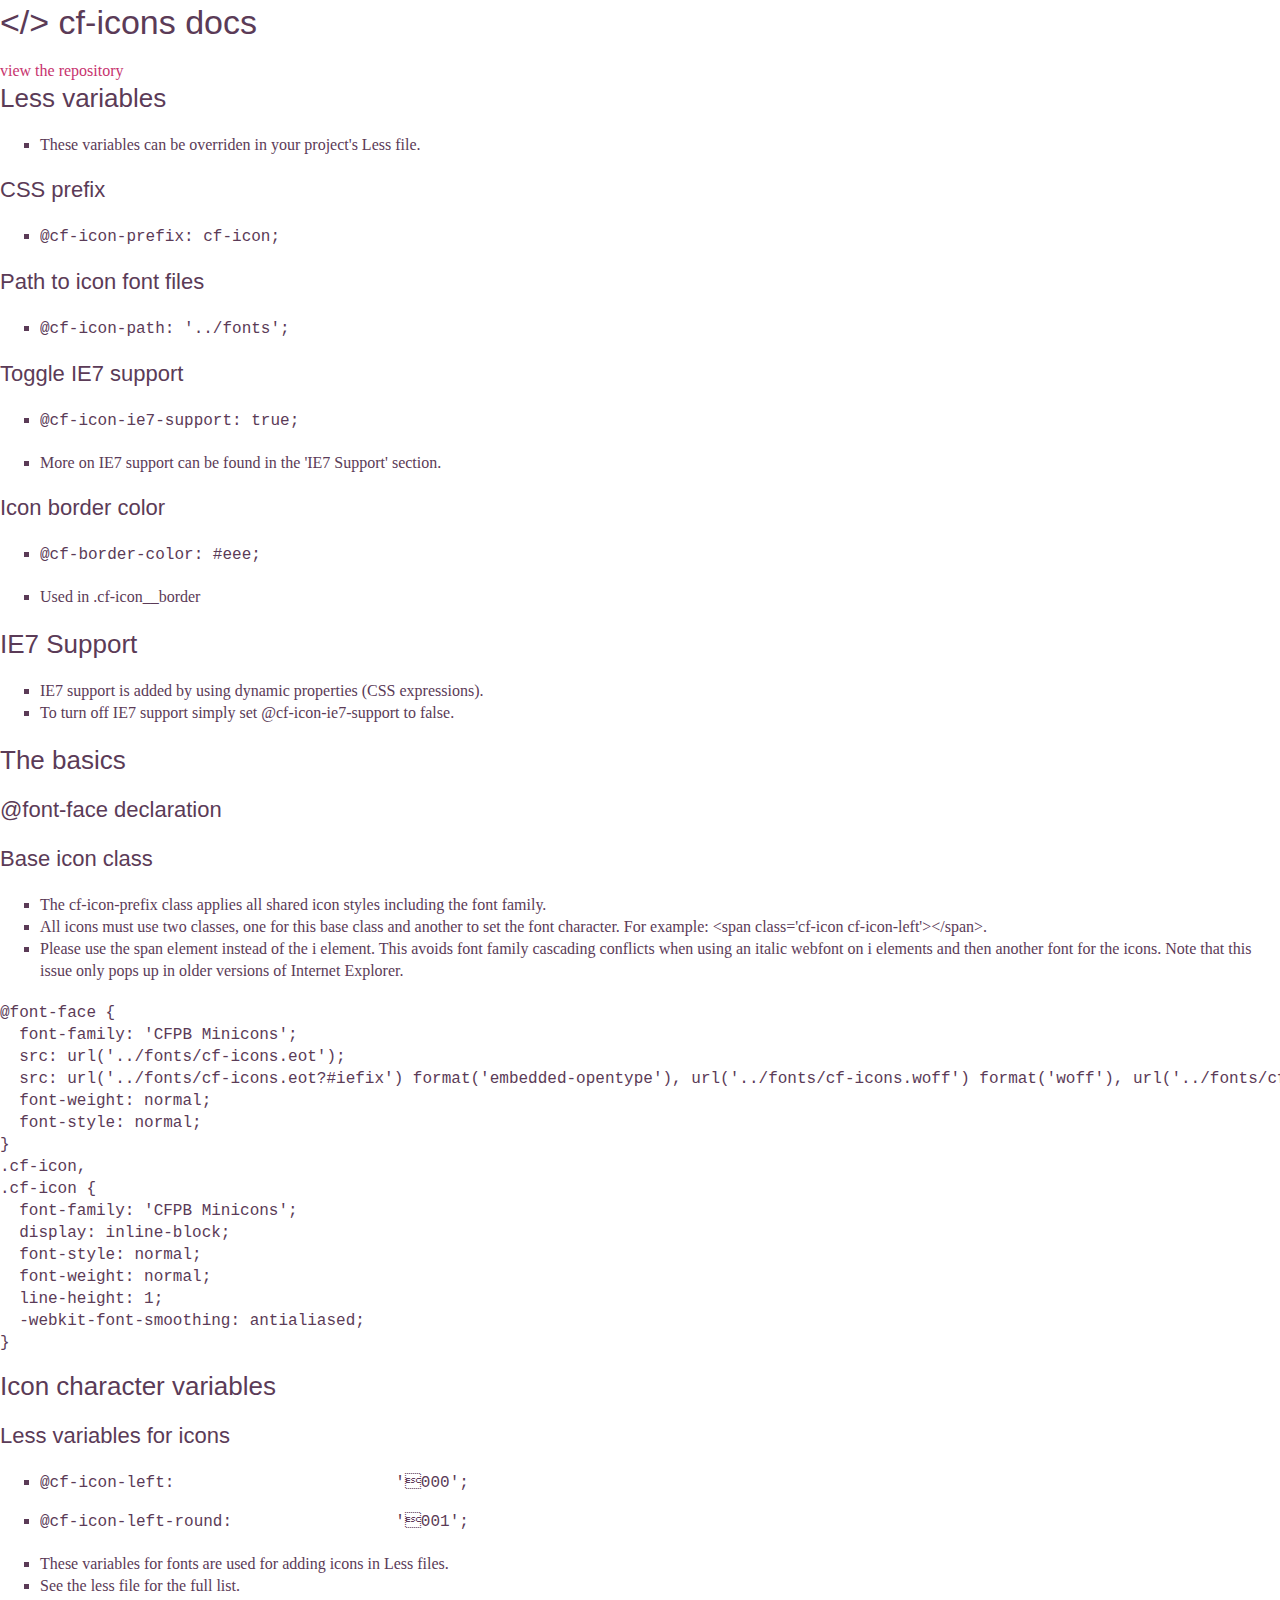
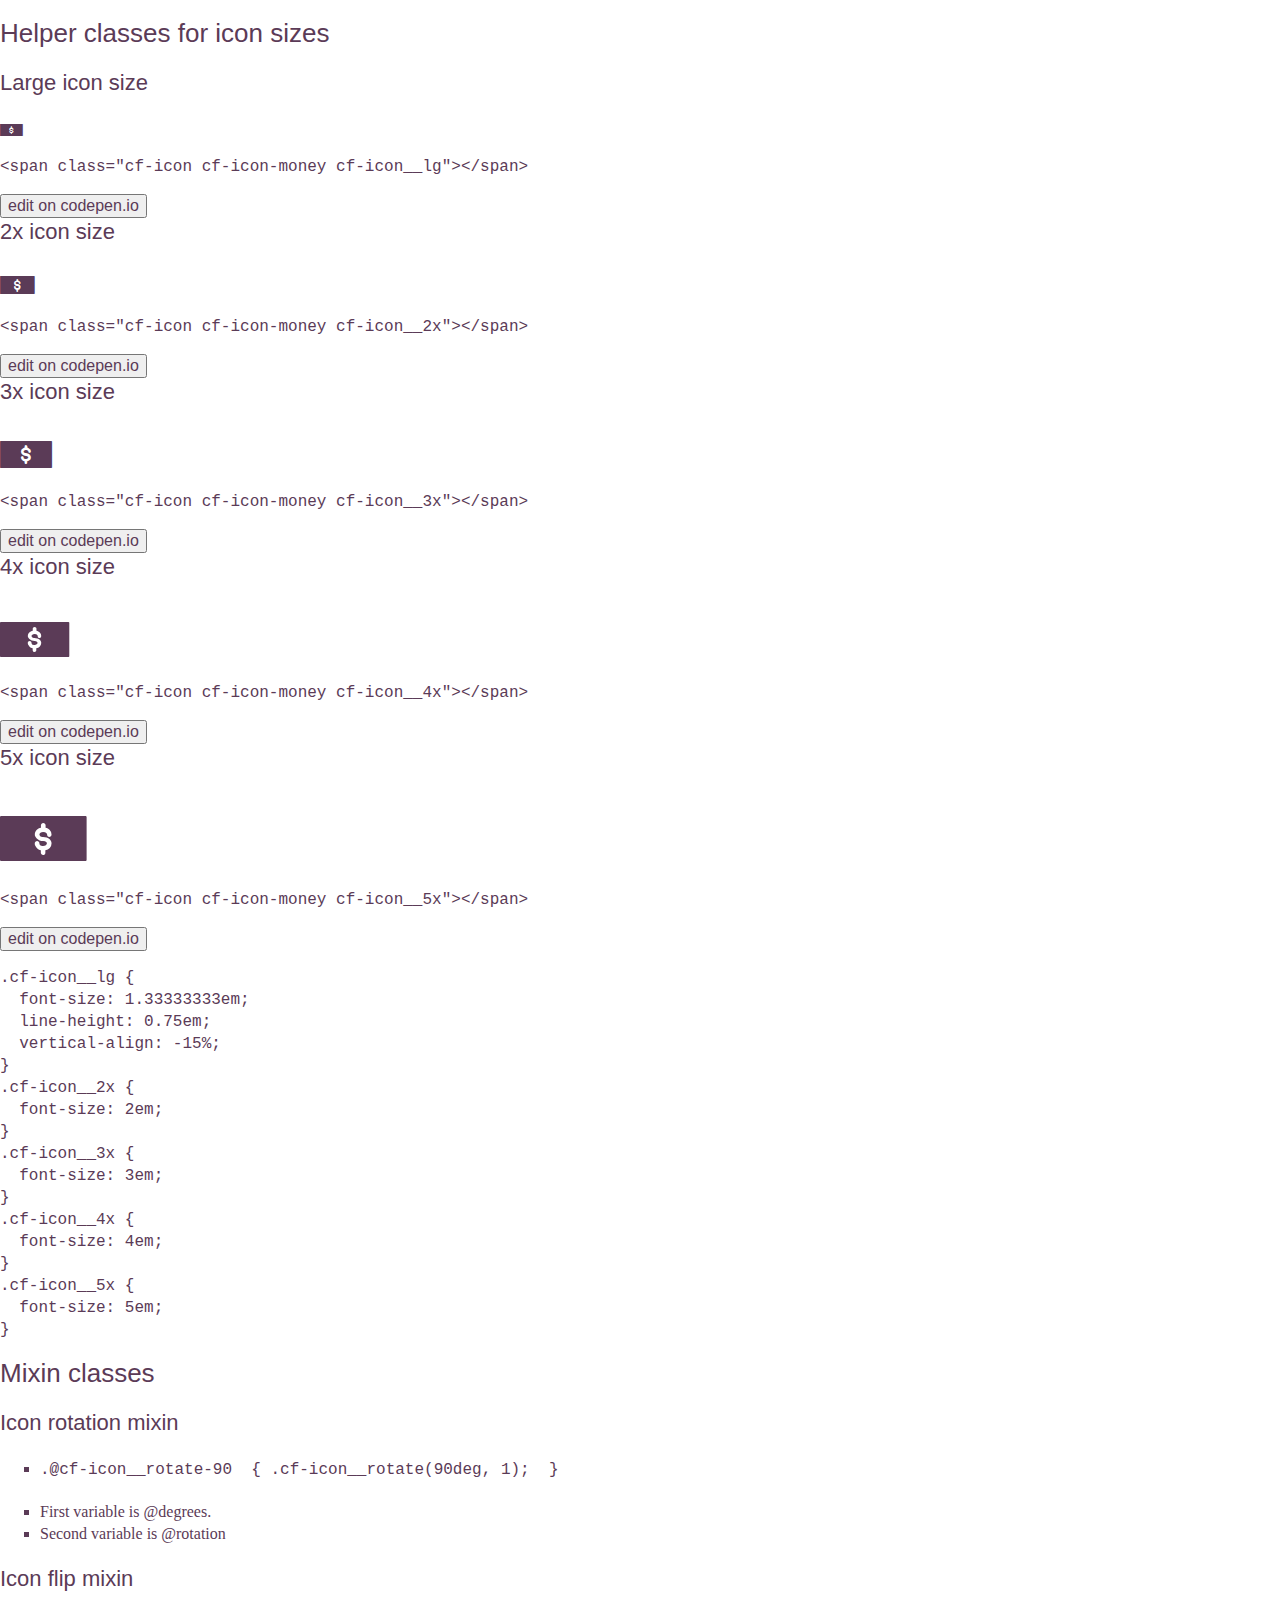
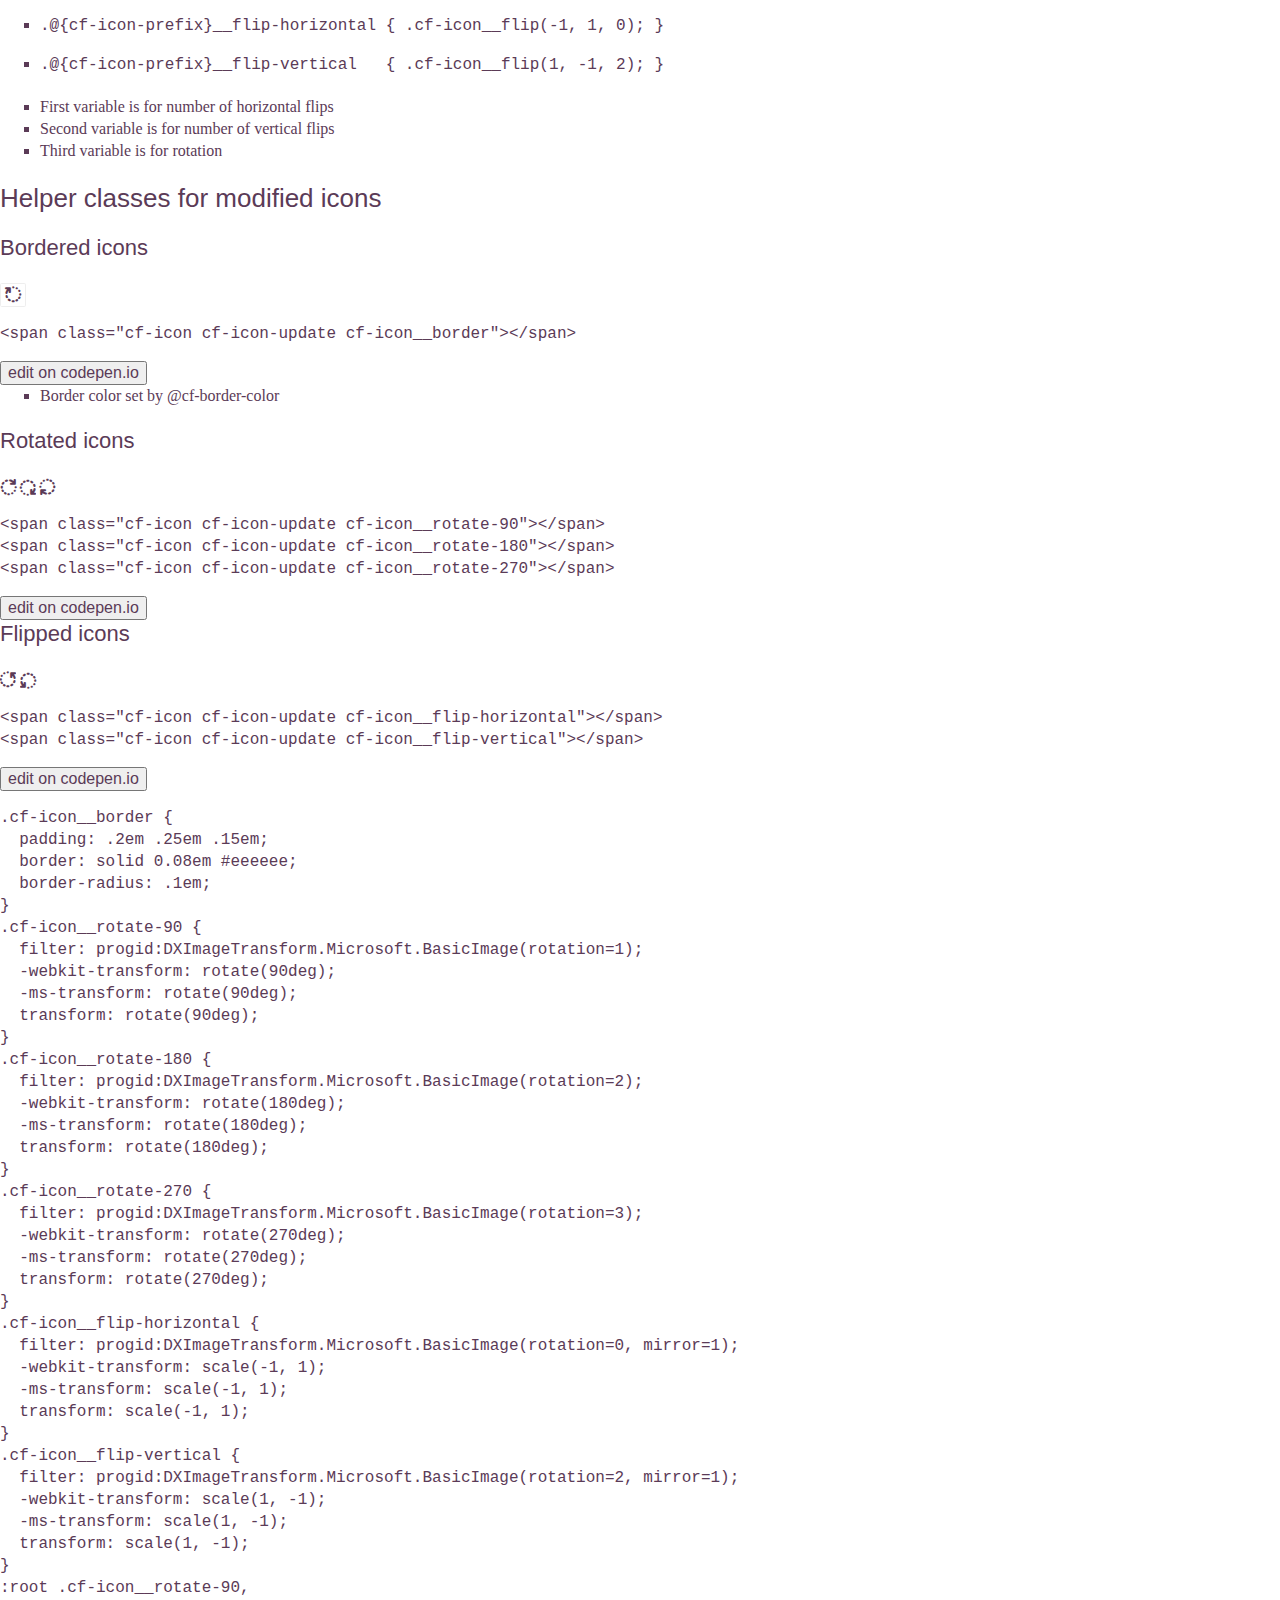
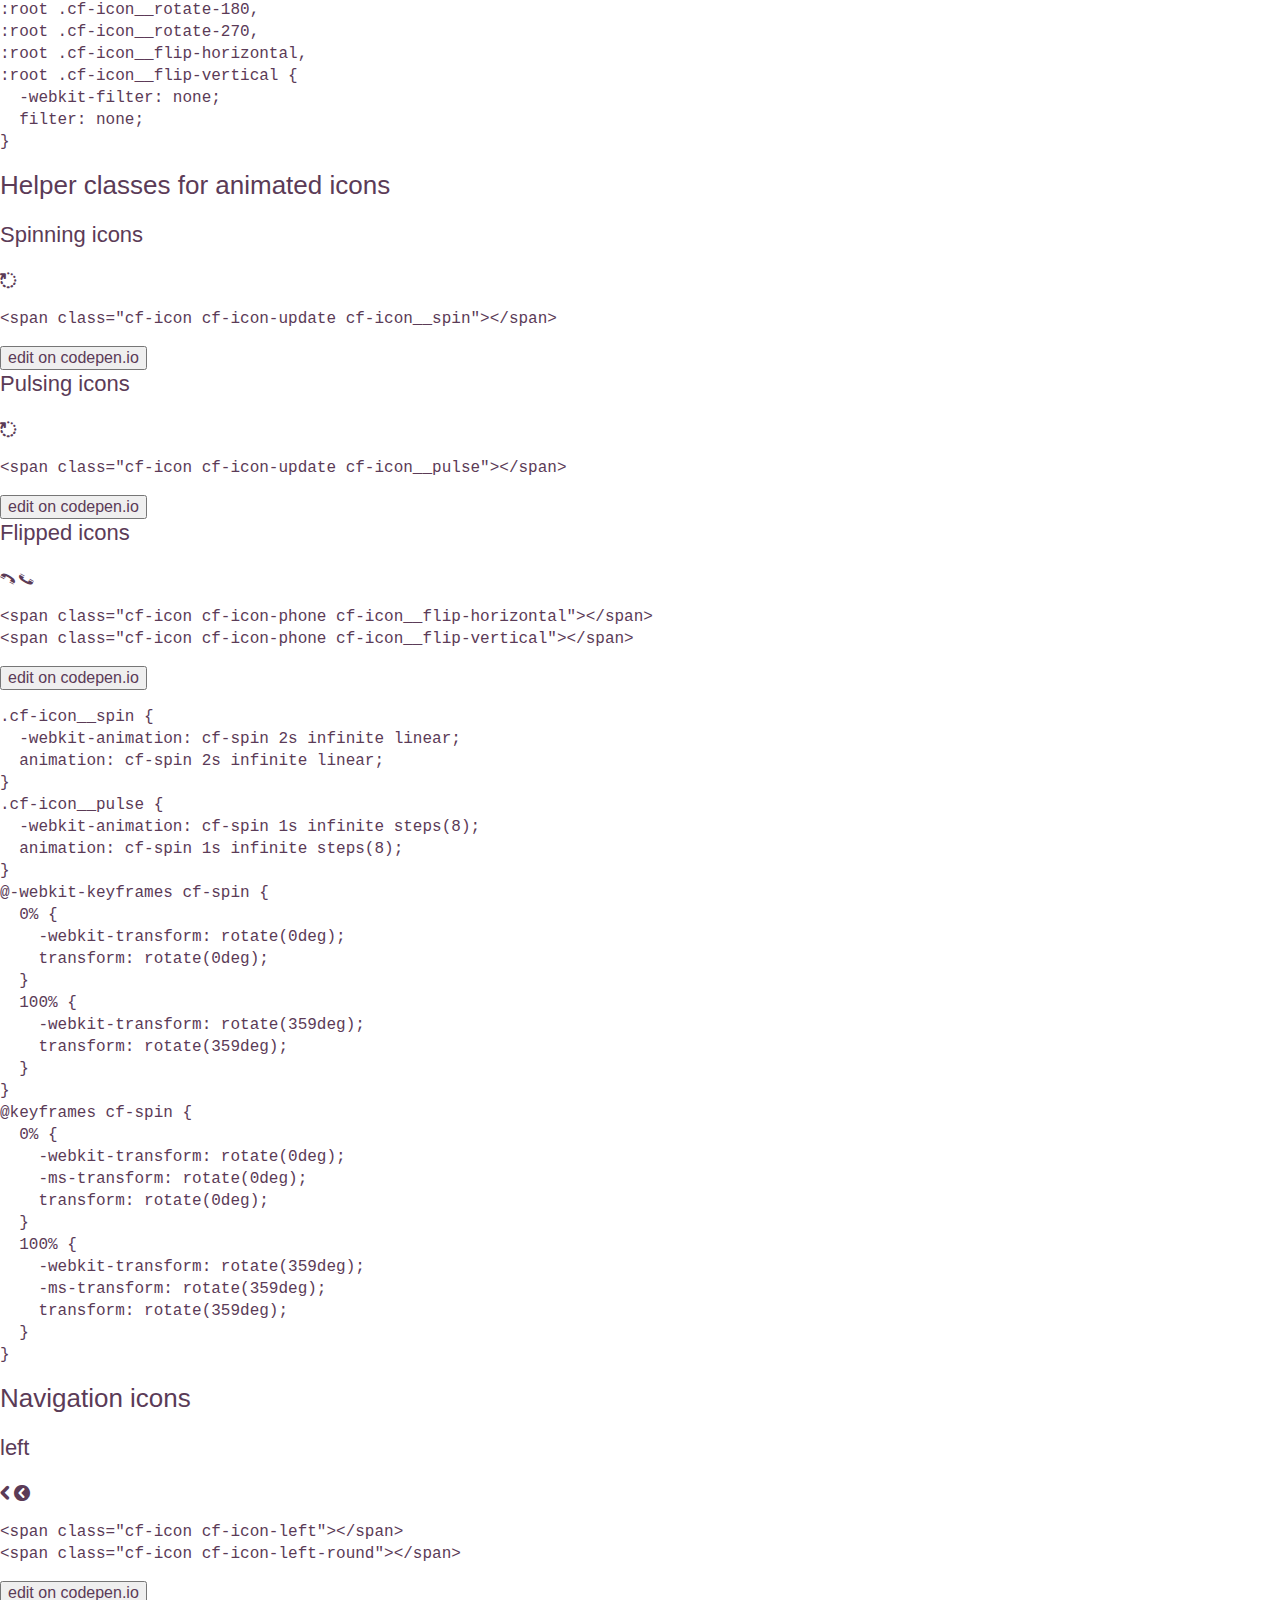
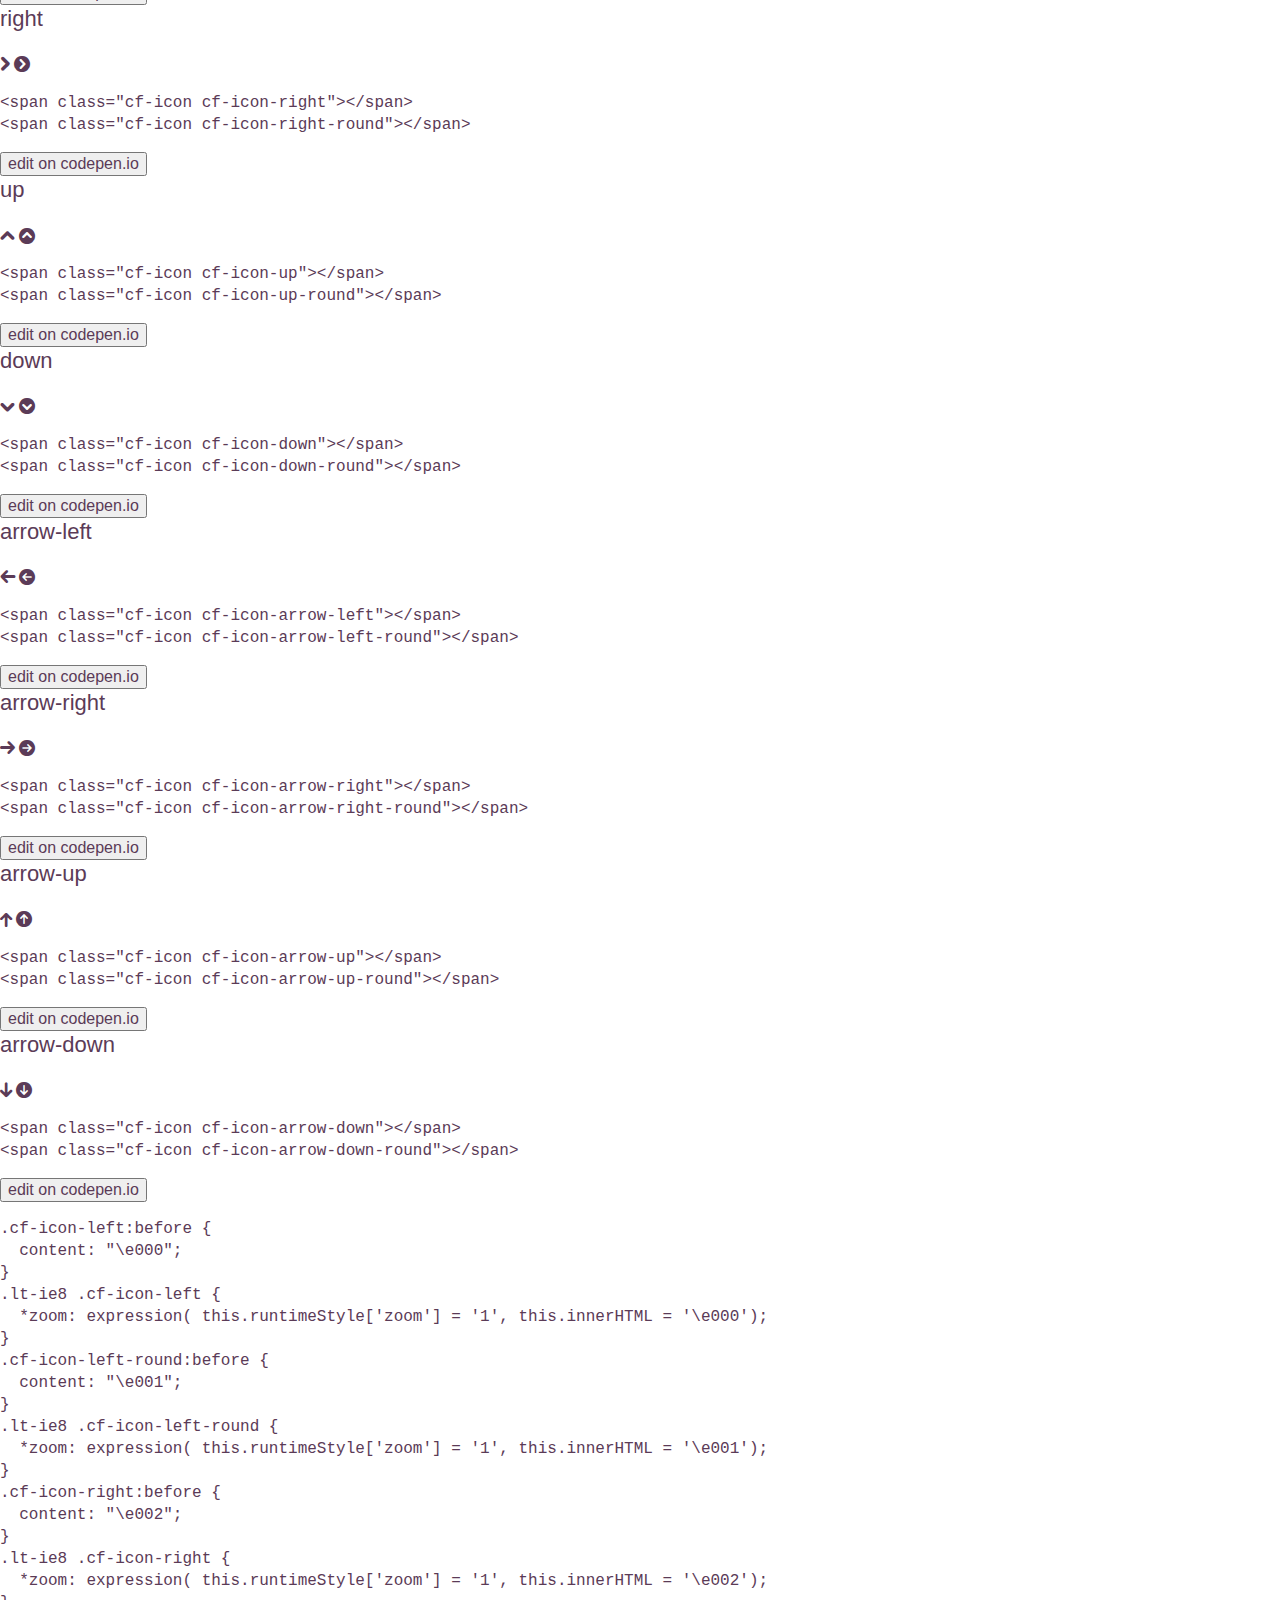
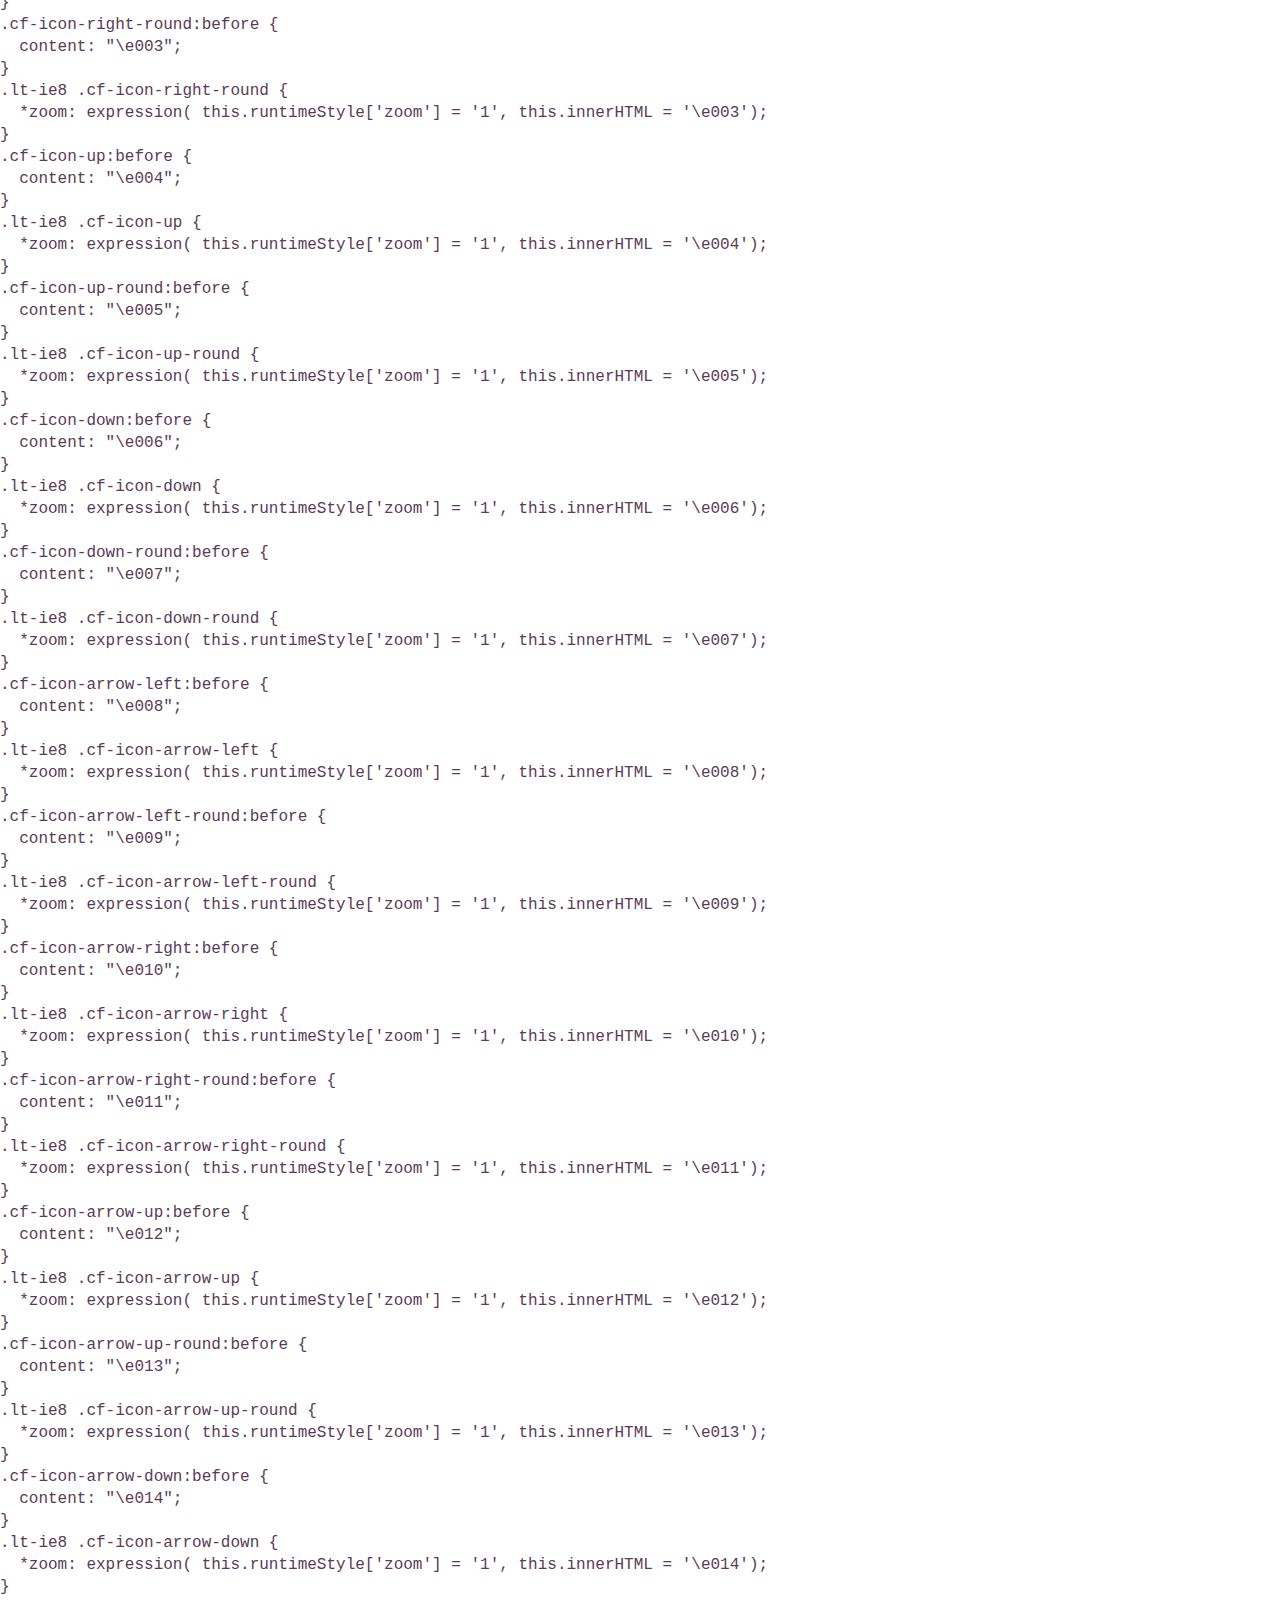
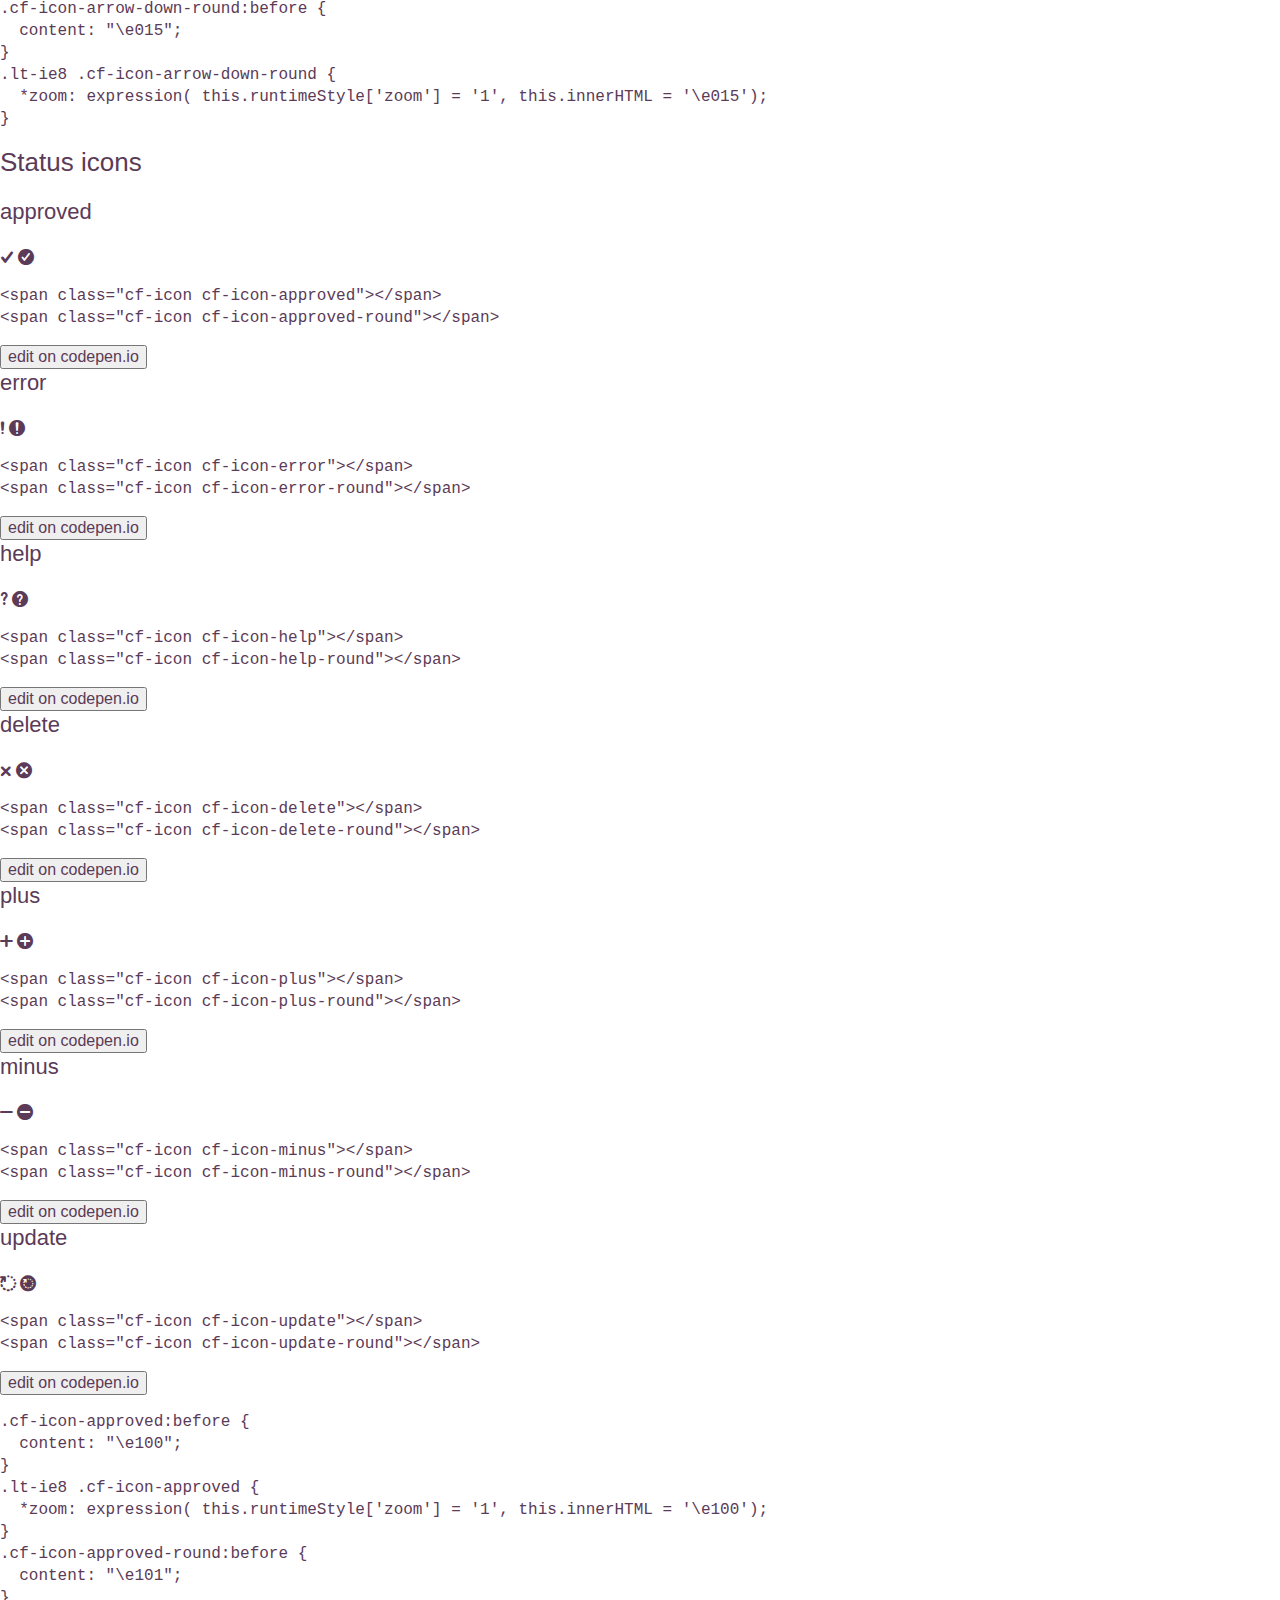
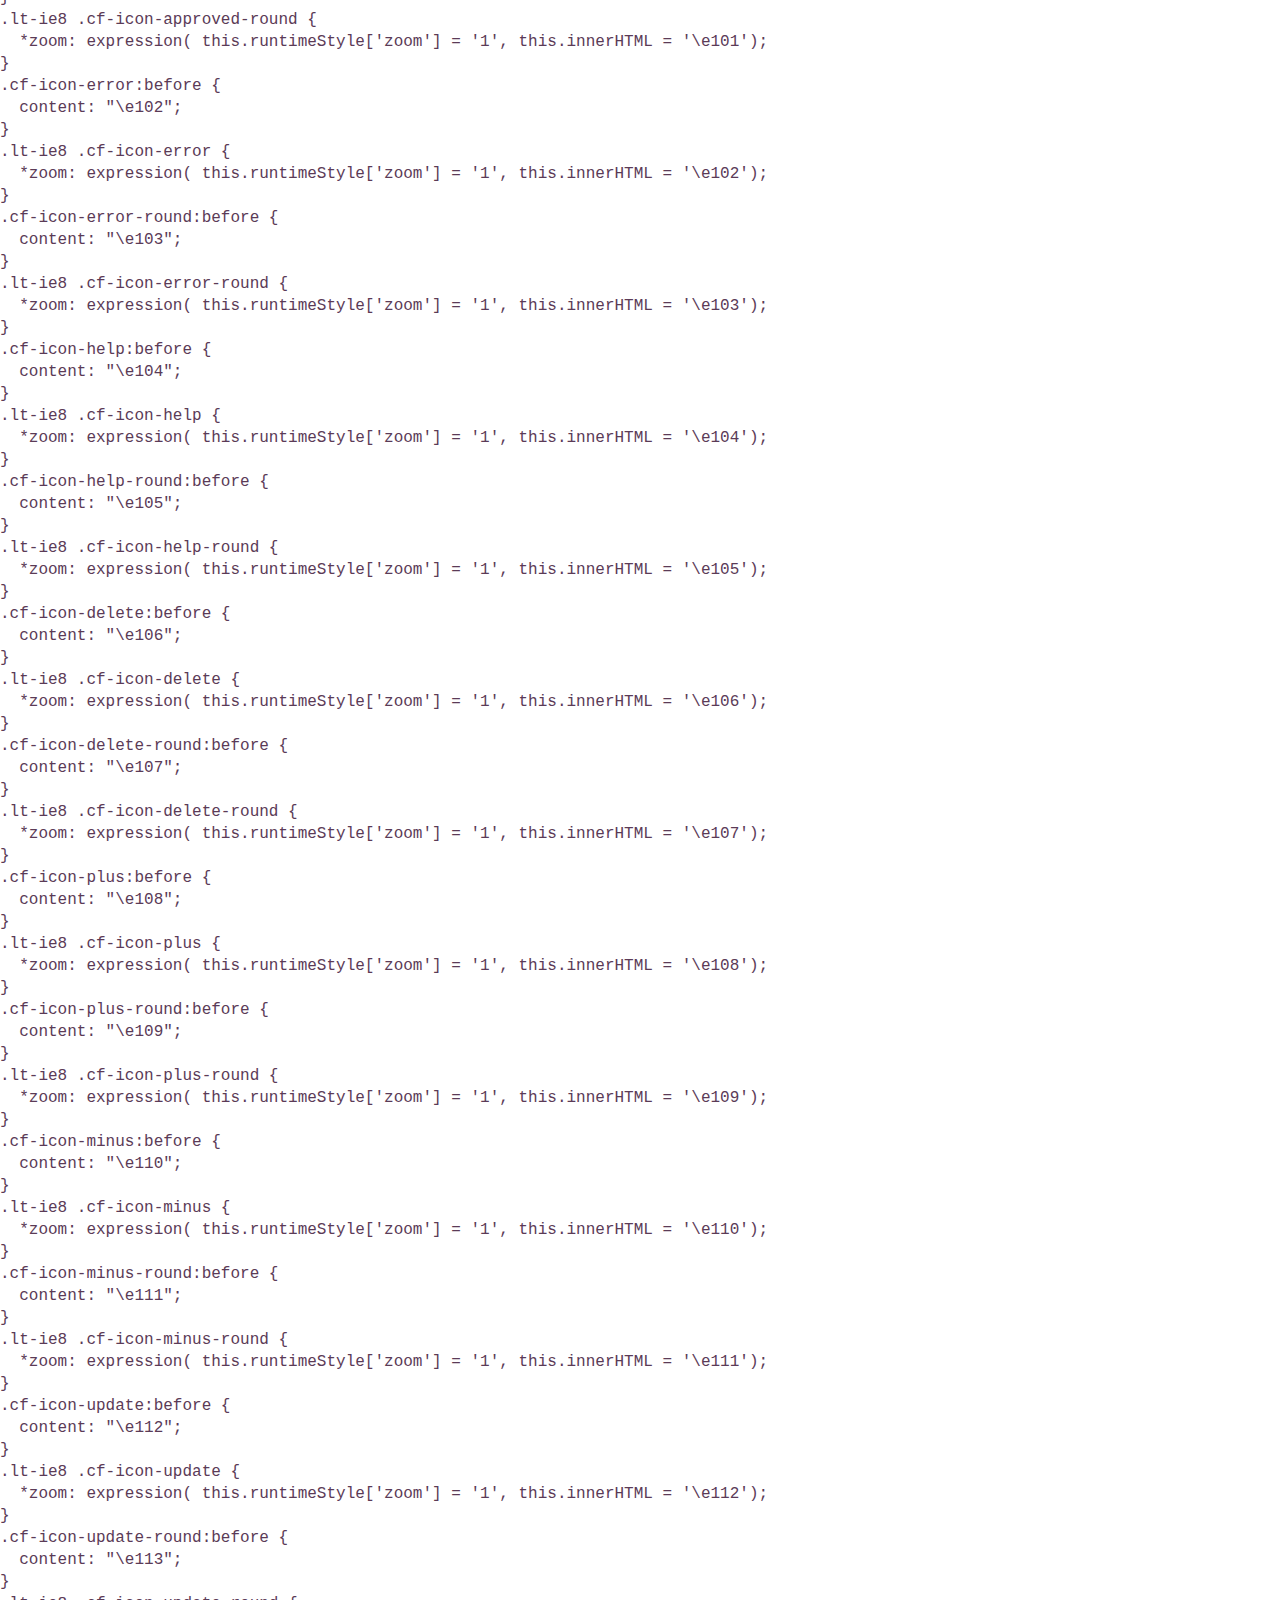
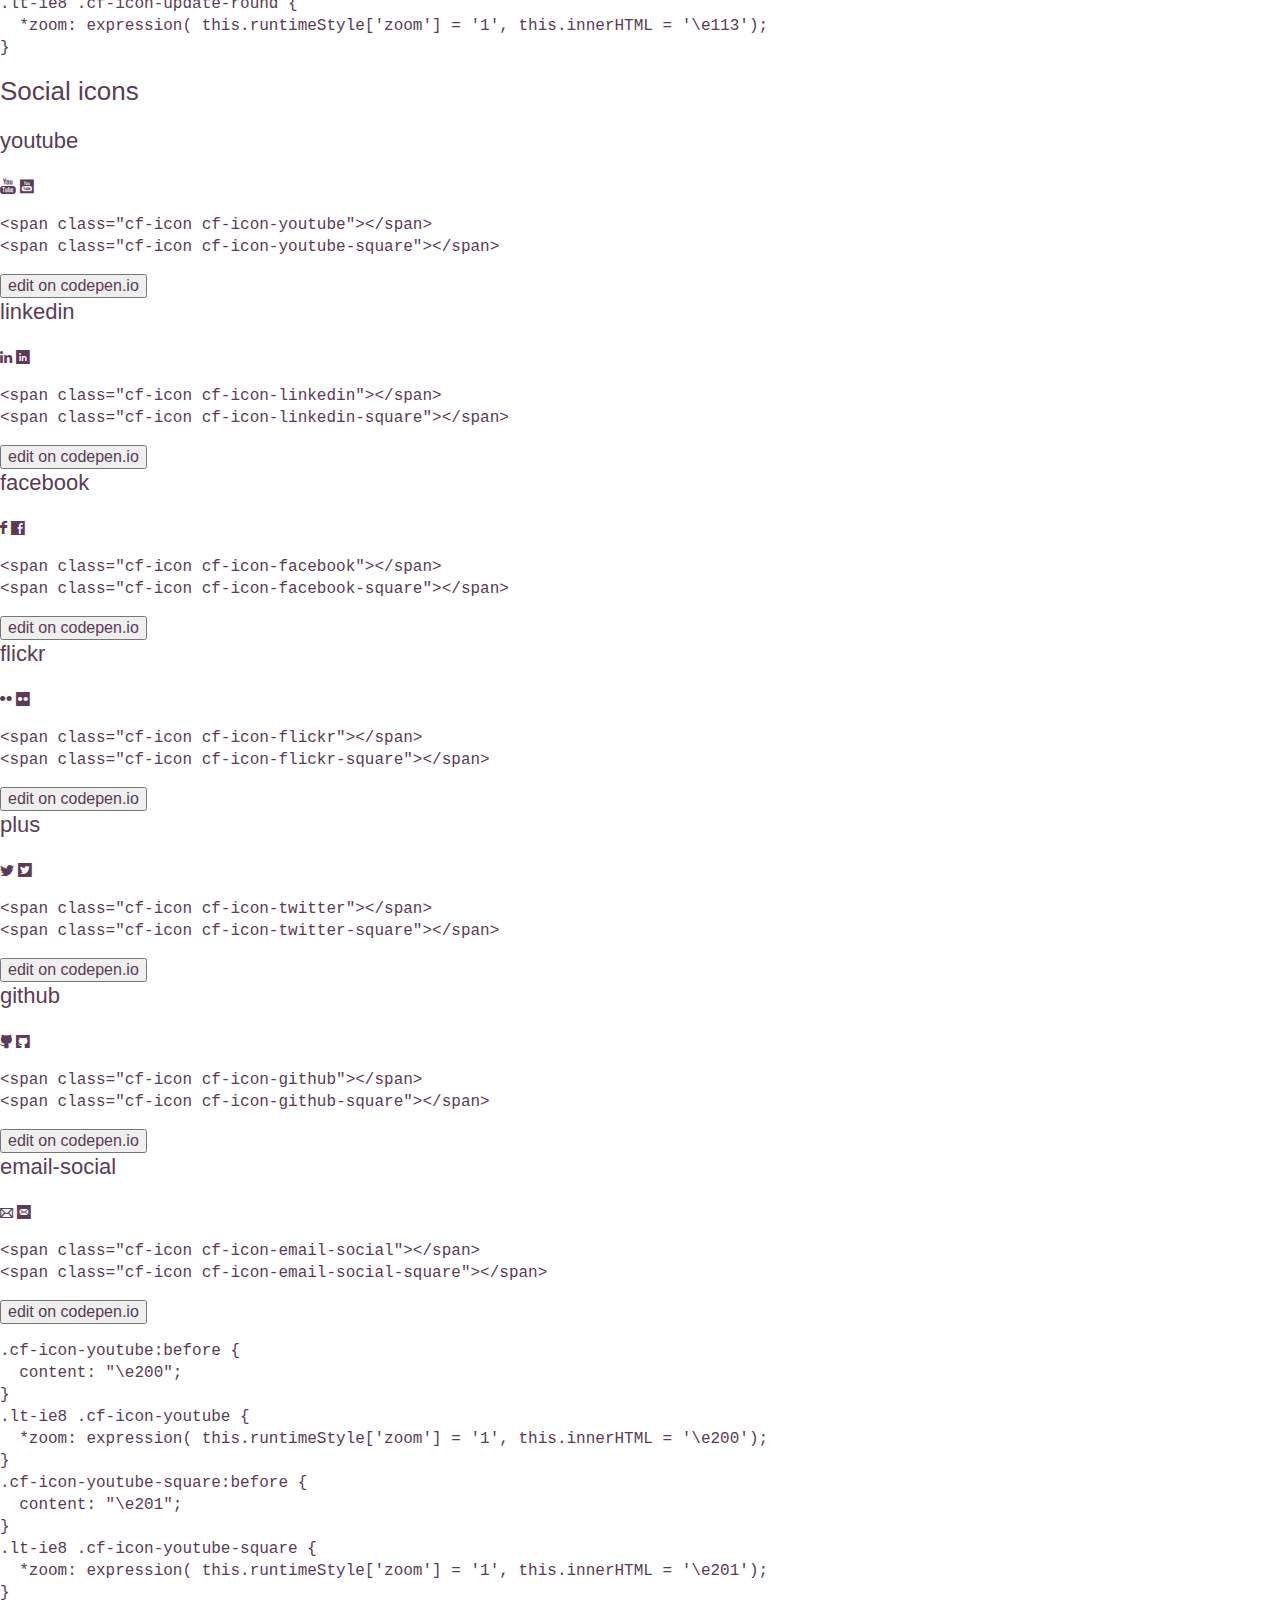
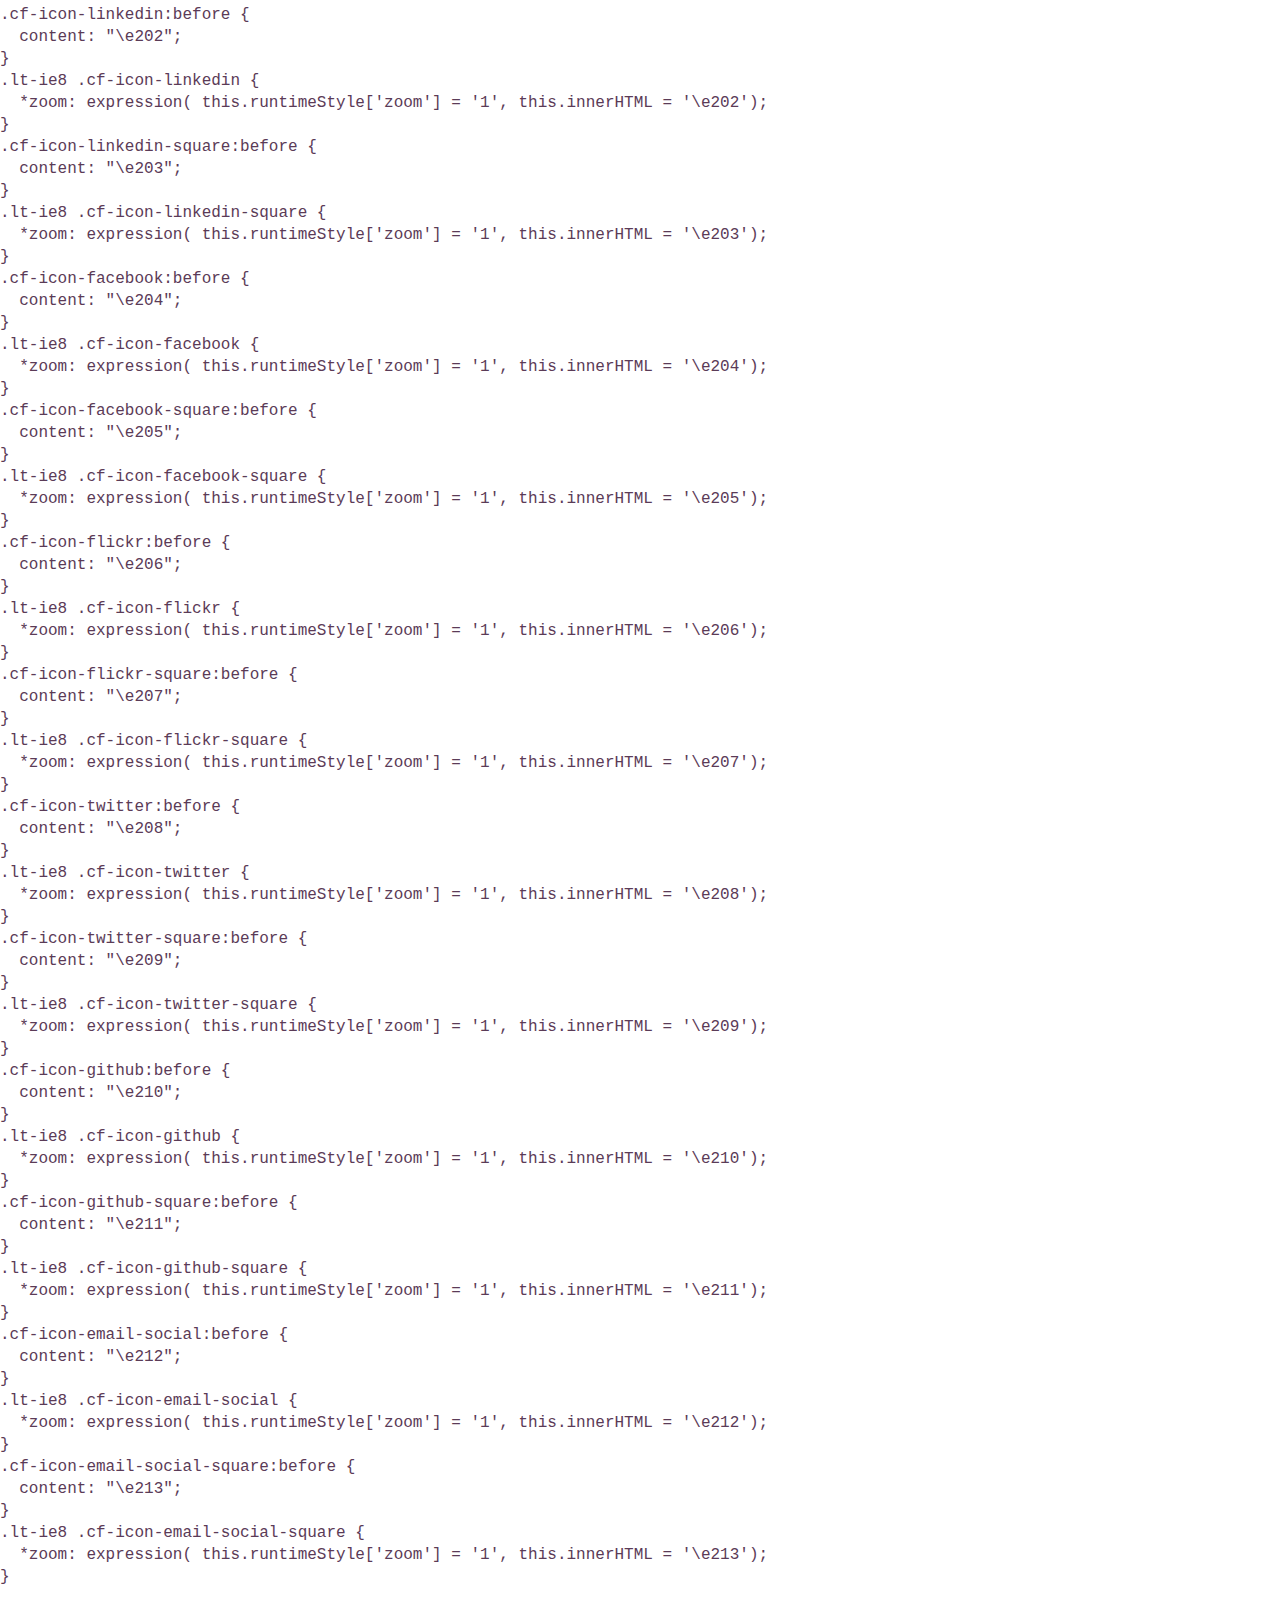
==== commit 79ece7f5: "Pushing up the lastest docs" ====
--- a/docs/index.html
+++ b/docs/index.html
@@ -124,18 +124,18 @@
 }</code></pre>
           </div>
         </div>
-        <div id="icon-variables" class="docs-component">
-          <h2 class="docs-component_header"><span>Icon Variables</span></h2>
+        <div id="icon-character-variables" class="docs-component">
+          <h2 class="docs-component_header"><span>Icon character variables</span></h2>
           <div class="docs-patterns">
             <div class="docs-pattern">
-              <h3 class="docs-pattern_header">Less Variables for icons</h3>
+              <h3 class="docs-pattern_header">Less variables for icons</h3>
               <footer class="docs-pattern_footer">
                 <ul class="docs-codenotes">
                   <li>
-                    <pre class="docs-code"><code>@cf-var-left:                       '000';</code></pre>
+                    <pre class="docs-code"><code>@cf-icon-left:                       '000';</code></pre>
                   </li>
                   <li>
-                    <pre class="docs-code"><code>@cf-var-left-round:                 '001';</code></pre>
+                    <pre class="docs-code"><code>@cf-icon-left-round:                 '001';</code></pre>
                   </li>
                 </ul>
                 <ul class="docs-notes">
--- a/docs/static/css/main.css
+++ b/docs/static/css/main.css
@@ -73,13 +73,13 @@
   -webkit-font-smoothing: antialiased;
 }
 /* topdoc
-  name: Icon Variables
+  name: Icon character variables
   family: cf-icons
   patterns:
-    - name: Less Variables for icons
+    - name: Less variables for icons
       codenotes:
-        - "@cf-var-left:                       '\e000';"
-        - "@cf-var-left-round:                 '\e001';"
+        - "@cf-icon-left:                       '\e000';"
+        - "@cf-icon-left-round:                 '\e001';"
       notes:
         - "These variables for fonts are used for adding icons in
           Less files."
